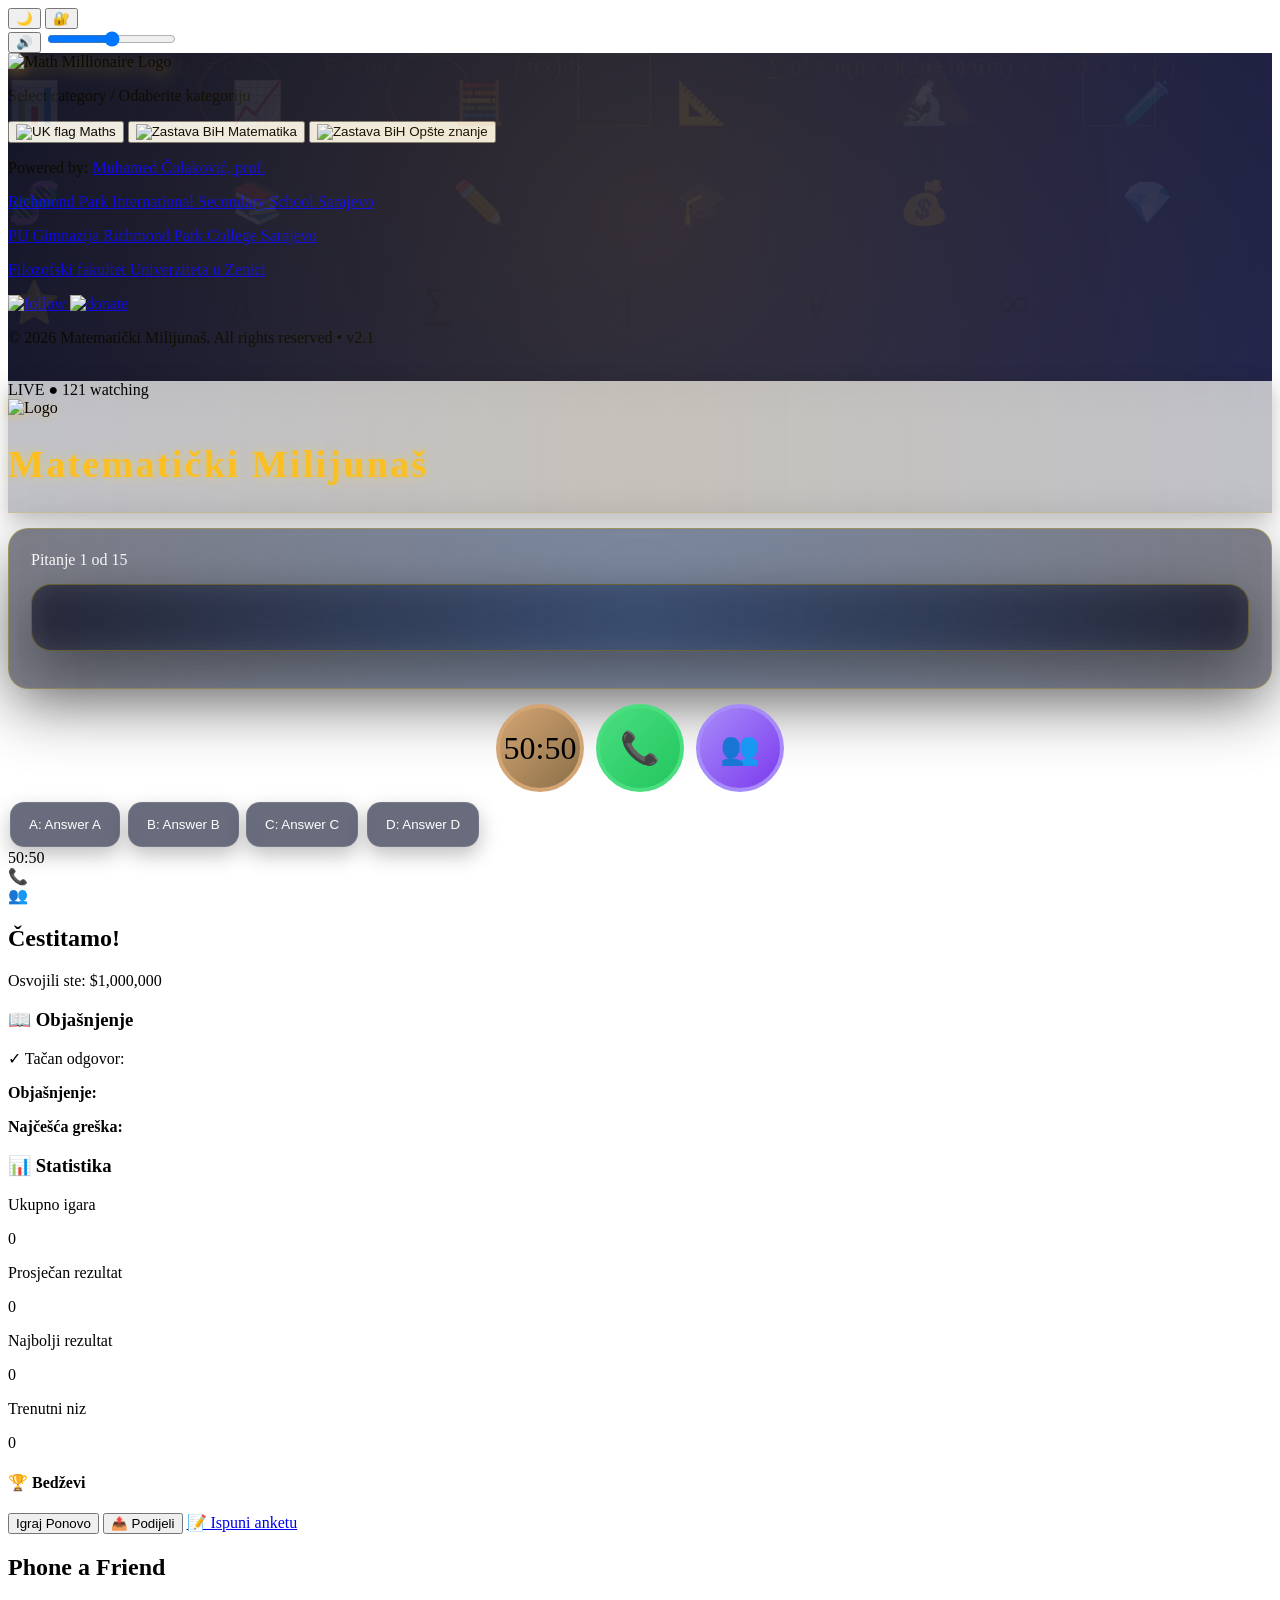
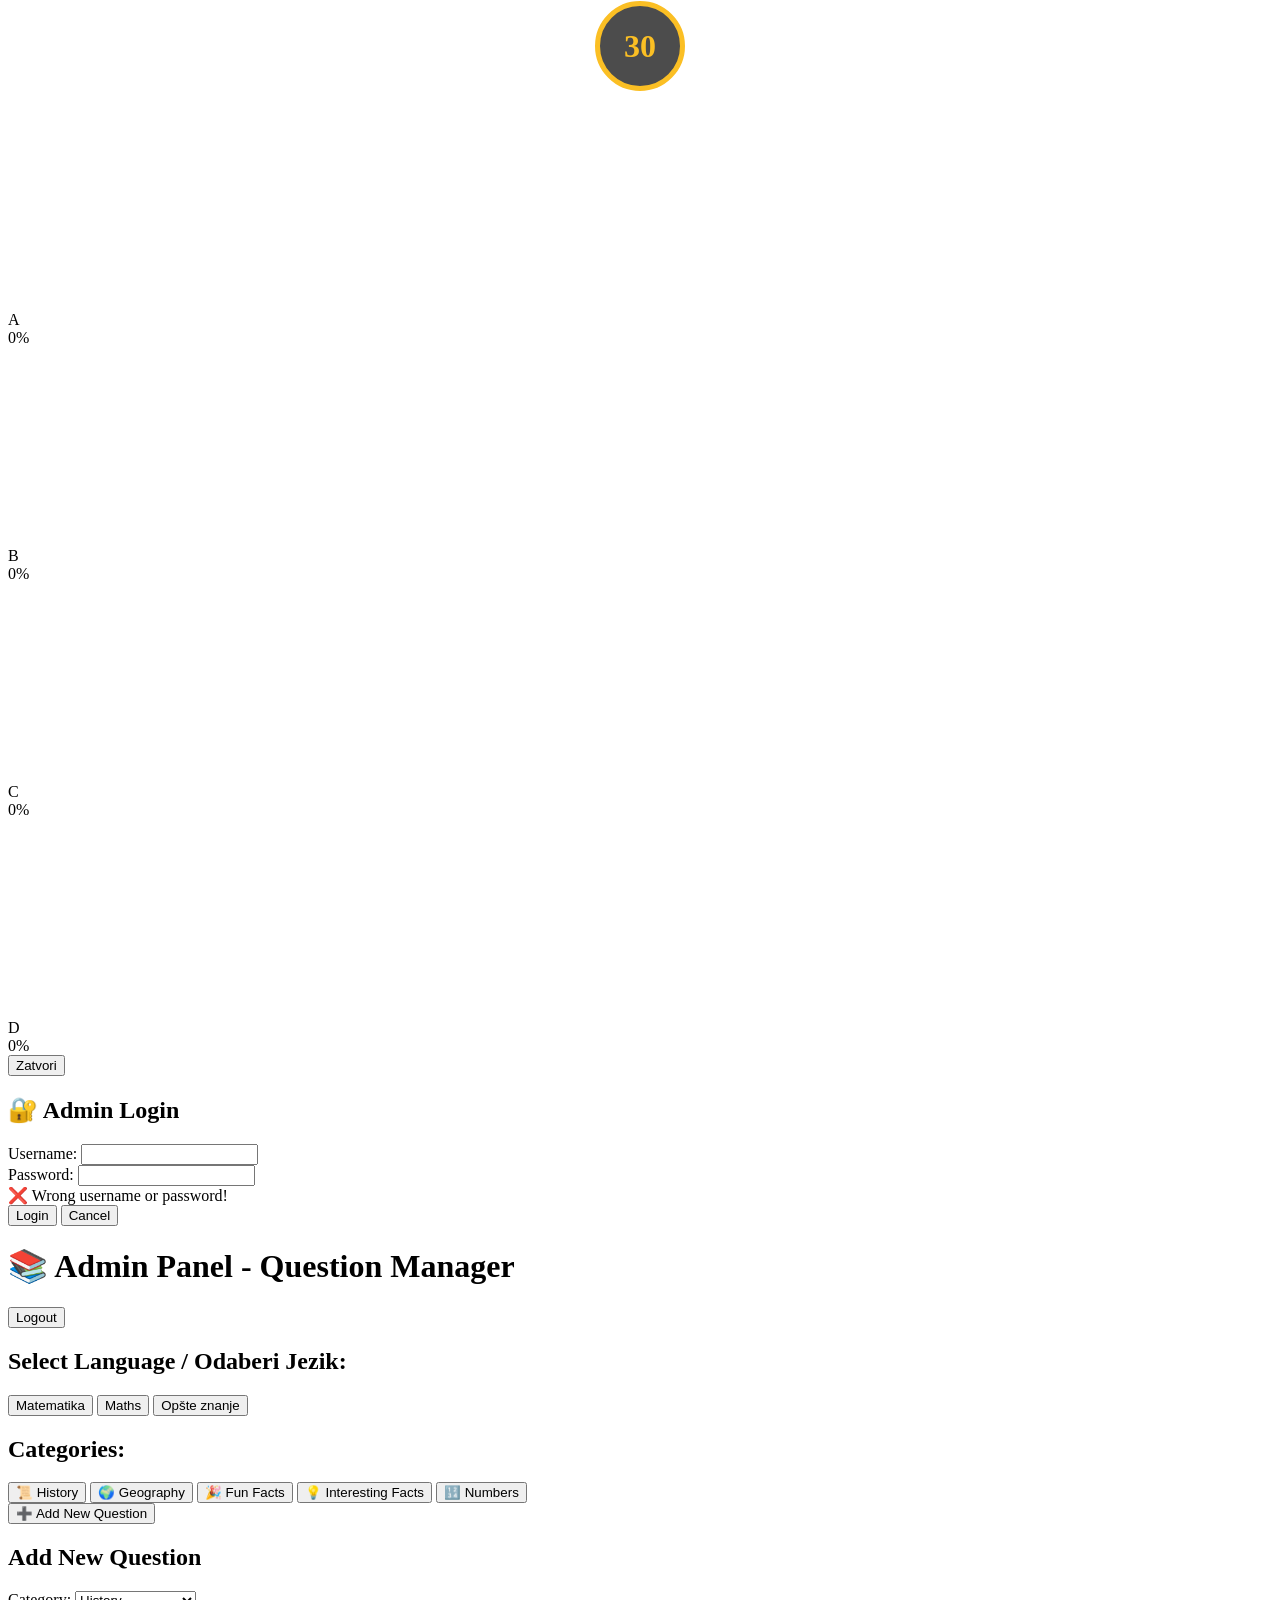
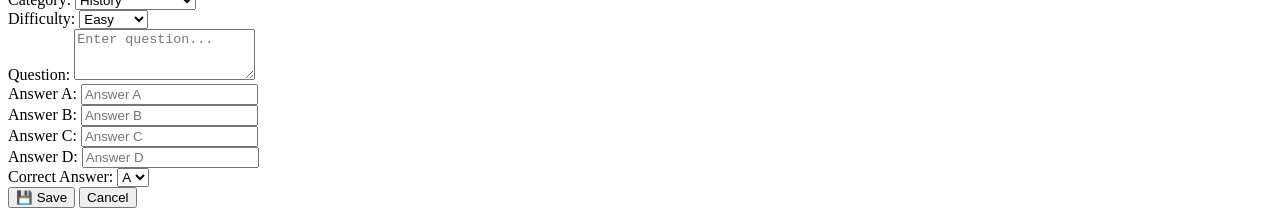
==== index.html @ 122a4f3b "index.html" ====
<!doctype html>
<html lang="sr" class="h-full">
 <head>
  <meta charset="UTF-8">
  <meta name="viewport" content="width=device-width, initial-scale=1.0">
  <title>Matematički milijunaš</title>
  <link rel="icon" type="image/png" href="logo.png">
<script src="tailwind.js"></script>
  <style>
  
    body {
      box-sizing: border-box;
    }
    
    /* Animated Background for Home Screen */
    .quiz-background {
      background: linear-gradient(135deg, #0a0e27 0%, #1a1f4d 25%, #2d1b69 50%, #1a1f4d 75%, #0a0e27 100%);
      background-size: 400% 400%;
      animation: gradientShift 15s ease infinite;
      position: relative;
      overflow: hidden;
    }
    
    @keyframes gradientShift {
      0% { background-position: 0% 50%; }
      50% { background-position: 100% 50%; }
      100% { background-position: 0% 50%; }
    }
    
    /* Floating money symbols */
    .quiz-background::before {
      content: '📊 📈 🧮 📐 🔬 🧪 🧬 📚 ✏️ 🎓 💰 💎 ⭐ π ∑ ∫ √ ∞ ≠ ≈ ± × ÷ ² ³ ∛ ∆ Ω φ θ α 📊 📈 📉 🧮 📐 📏 📌 📍 ✏️ 🖊️ 🖋️ 📓 📒 📚 π ∑ ∫ √ ∞ ≠ ≈ ± × ÷ ² ³ ∛ ∆ Ω φ θ α 🧠 🧑‍🏫 🎓 🏫 🧪 ⚗️ 🔬 🔭 💡 🧾 📄 📑 🗂️ 📎 π ∑ ∫ √ ∞ ≠ ≈ ± × ÷ ² ³ ∛ ∆ Ω φ θ α 🧷 🧠 💻 🖥️ ⌨️ 🖱️ 🔢 💯 💰 💵 💎 💸 ⭐ 🏆 π ∑ ∫ √ ∞ ≠ ≈ ± × ÷ ² ³ ∛ ∆ Ω φ θ α 📊 📈 🧮 📐 🔬 🧪 🧬 📚 ✏️ 🎓 💰 💎 ⭐';
      position: absolute;
      top: 0;
      left: 0;
      width: 100%;
      height: 200%;
      font-size: 42px;
      opacity: 0.08;
      animation: floatSymbols 35s linear infinite;
      letter-spacing: 60px;
	  will-change: transform;
      line-height: 100px;
      word-spacing: 40px;
    }
    
@keyframes floatSymbols {
  0% { transform: translateY(0%) rotate(0deg); }
  100% { transform: translateY(-50%) rotate(360deg); }
}
    
    /* Additional mathematical formulas layer */
    .math-formulas {
      position: absolute;
      top: 0;
      left: 0;
      width: 100%;
      height: 100%;
      opacity: 0.06;
      pointer-events: none;
      overflow: hidden;
    }
    
    .math-formula {
      position: absolute;
      font-size: 24px;
      color: rgba(251, 191, 36, 0.4);
      font-family: 'Times New Roman', serif;
      animation: floatFormula 20s linear infinite;
    }
    
    @keyframes floatFormula {
      0% { transform: translateY(100vh) translateX(0) rotate(0deg); opacity: 0; }
      10% { opacity: 0.6; }
      90% { opacity: 0.6; }
      100% { transform: translateY(-20vh) translateX(100px) rotate(360deg); opacity: 0; }
    }
    
    .math-formula:nth-child(1) { left: 10%; animation-delay: 0s; animation-duration: 25s; }
    .math-formula:nth-child(2) { left: 25%; animation-delay: 5s; animation-duration: 30s; }
    .math-formula:nth-child(3) { left: 40%; animation-delay: 10s; animation-duration: 22s; }
    .math-formula:nth-child(4) { left: 60%; animation-delay: 3s; animation-duration: 28s; }
    .math-formula:nth-child(5) { left: 75%; animation-delay: 8s; animation-duration: 24s; }
    .math-formula:nth-child(6) { left: 85%; animation-delay: 12s; animation-duration: 26s; }
    
    /* Geometric shapes floating */
    .geometric-shapes {
      position: absolute;
      top: 0;
      left: 0;
      width: 100%;
      height: 100%;
      opacity: 0.05;
      pointer-events: none;
      overflow: hidden;
    }
    
    .shape {
      position: absolute;
      border: 2px solid rgba(251, 191, 36, 0.4);
      animation: rotateShape 15s linear infinite;
    }
    
    @keyframes rotateShape {
      0% { transform: translateY(100vh) rotate(0deg) scale(0.5); opacity: 0; }
      50% { opacity: 0.8; }
      100% { transform: translateY(-100vh) rotate(720deg) scale(1.5); opacity: 0; }
    }
    
    .shape.circle { border-radius: 50%; width: 80px; height: 80px; }
    .shape.square { width: 70px; height: 70px; }
    .shape.triangle { width: 0; height: 0; border-left: 40px solid transparent; border-right: 40px solid transparent; border-bottom: 70px solid rgba(251, 191, 36, 0.3); border-top: none; }
    
    .shape:nth-child(1) { left: 15%; animation-delay: 0s; animation-duration: 18s; }
    .shape:nth-child(2) { left: 45%; animation-delay: 4s; animation-duration: 22s; }
    .shape:nth-child(3) { left: 70%; animation-delay: 8s; animation-duration: 20s; }
    .shape:nth-child(4) { left: 30%; animation-delay: 6s; animation-duration: 24s; }
    .shape:nth-child(5) { left: 85%; animation-delay: 2s; animation-duration: 19s; }
    
    /* Spotlight effect */
    .quiz-background::after {
      content: '';
      position: absolute;
      top: -50%;
      left: -50%;
      width: 200%;
      height: 200%;
      background: radial-gradient(circle, rgba(251, 191, 36, 0.15) 0%, transparent 70%);
      animation: spotlight 8s ease-in-out infinite;
    }
    
    @keyframes spotlight {
      0%, 100% { transform: translate(0%, 0%) scale(1); }
      50% { transform: translate(20%, 20%) scale(1.2); }
    }
    


#questionText,
#questionBox h1,
#questionBox h2,
#questionBox {
  font-size: 1.6rem;
  line-height: 1.5;
  font-weight: 700;
  letter-spacing: 0.2px;
}
    /* Title glow animation */
    .title-glow {
      text-shadow: 
    0 0 6px rgba(251, 191, 36, 0.5),
    0 0 14px rgba(251, 191, 36, 0.35),
    0 0 24px rgba(251, 191, 36, 0.2);

  animation: titlePulse 3s ease-in-out infinite;
    }
    
    @keyframes titlePulse {
      0%, 100% { text-shadow: 
        0 0 10px rgba(251, 191, 36, 0.8),
        0 0 20px rgba(251, 191, 36, 0.6),
        0 0 30px rgba(251, 191, 36, 0.4); }
      50% { text-shadow: 
        0 0 20px rgba(251, 191, 36, 1),
        0 0 40px rgba(251, 191, 36, 0.8),
        0 0 60px rgba(251, 191, 36, 0.6); }
    }

.pulse-active {
  animation: pulseGlow 2.2s ease-in-out infinite;
  box-shadow: 0 0 18px rgba(255, 215, 0, 0.6);
  border: 2px solid gold !important;
}

@keyframes pulseGlow {
  0% { box-shadow: 0 0 8px gold; }
  50% { box-shadow: 0 0 22px gold; }
  100% { box-shadow: 0 0 8px gold; }
}
    
  /* Confetti animation */
@keyframes confetti-fall {
  0% {
    transform: translateY(-10vh) rotate(0deg) scale(1);
    opacity: 1;
  }
  100% {
    transform: translateY(110vh) rotate(720deg) scale(0.7);
    opacity: 0;
  }
}

.confetti {
  position: fixed;
  top: -10px;
  border-radius: 2px;
  z-index: 9999;
  animation: confetti-fall 3s linear forwards;
  opacity: 1;
  transform-origin: center;
}
    
    /* Lock animation */
    @keyframes lock-click {
      0% { transform: scale(1); }
      50% { transform: scale(1.1); }
      100% { transform: scale(1); }
    }
    
    .lock-animation {
      animation: lock-click 0.3s ease;
    }
    
    /* Celebration animation */
    @keyframes celebrate {
      0%, 100% { transform: scale(1) rotate(0deg); }
      25% { transform: scale(1.2) rotate(-10deg); }
      75% { transform: scale(1.2) rotate(10deg); }
    }
    
    .celebrate {
      animation: celebrate 0.5s ease;
    }
    
    /* Shake animation for wrong answer */
    @keyframes shake {
      0%, 100% { transform: translateX(0); }
      25% { transform: translateX(-10px); }
      75% { transform: translateX(10px); }
    }
    
  .shake {
  animation: shake 0.4s ease;
}
    
    /* Dark mode styles */
    body.dark-mode {
  background: linear-gradient(135deg, #050505 0%, #111827 50%, #0b1324 100%);
    }
    
/* =========================
   MILLIONAIRE LIGHT MODE
========================= */

/* blur overlay da ne bude prenapadno */
body.light-mode::before {
  content: "";
  position: fixed;
  inset: 0;
  background: rgba(0,0,0,0.65);
  backdrop-filter: blur(8px);
  -webkit-backdrop-filter: blur(8px);
  z-index: -1;
}




/* SELECTED (orange lock) */
body.light-mode .answer-btn.selected {
  background: linear-gradient(135deg, #f59e0b, #d97706) !important;
  border-color: #fbbf24 !important;
  color: #111827 !important;
  box-shadow: 0 0 25px rgba(255, 184, 0, 0.5);
}

/* CORRECT */
body.light-mode .answer-btn.correct {
  background: linear-gradient(135deg, #22c55e, #16a34a);
  box-shadow: 0 0 25px rgba(34,197,94,0.5);
}

/* WRONG */
body.light-mode .answer-btn.wrong {
  background: linear-gradient(135deg, #ef4444, #b91c1c) !important;
  border-color: #ef4444 !important;
  color: #fff !important;
}

/* PRIZE LADDER */
body.light-mode .prize-item {
  background: rgba(10, 12, 25, 0.75);
  border: 1px solid rgba(255, 215, 0, 0.12);
  color: #ffffff;
  backdrop-filter: blur(10px);
}

/* ACTIVE PRIZE */
body.light-mode .prize-active {
  background: linear-gradient(135deg, #f59e0b, #fbbf24) !important;
  color: #111827 !important;
  box-shadow: 0 0 20px rgba(255, 184, 0, 0.35);
}


/* QUESTION TEXT */
body.light-mode #questionText {
  color: #ffffff;
  font-weight: 700;
}

body.light-mode .answer-btn.selected {
  background: linear-gradient(135deg, #f59e0b, #d97706) !important;
  border-color: #f59e0b !important;
  color: #111827 !important;
  box-shadow: 0 0 22px rgba(245, 158, 11, 0.5);
}

body.light-mode .answer-btn.correct {
  background: linear-gradient(135deg, #22c55e, #16a34a) !important;
  border-color: #22c55e !important;
  color: #ffffff !important;
}

body.light-mode .answer-btn.wrong {
  background: linear-gradient(135deg, #ef4444, #b91c1c) !important;
  border-color: #ef4444 !important;
  color: #ffffff !important;
}



    
    /* School logo */
    .school-logo {
      max-width: 80px;
      height: auto;
      margin: 8px auto 0;
      display: block;
      filter: drop-shadow(0 2px 4px rgba(0, 0, 0, 0.5));
    }
    
@keyframes bar-wiggle {
  0%   { transform: scaleY(0.3); }
  30%  { transform: scaleY(1.2); }
  60%  { transform: scaleY(0.9); }
  100% { transform: scaleY(1); }
}
    /* Game logo styles */
    .main-logo {
      max-width: 280px;
      height: auto;
      filter: drop-shadow(0 4px 8px rgba(251, 191, 36, 0.5));
      animation: logoFloat 3s ease-in-out infinite;
    }
    
    .header-logo {
      max-width: 100px;
      height: auto;
      filter: drop-shadow(0 2px 4px rgba(251, 191, 36, 0.4));
    }
    
    @keyframes logoFloat {
      0%, 100% { transform: translateY(0px); }
      50% { transform: translateY(-10px); }
    }
    
    @keyframes pulse-glow {
      0%, 100% { box-shadow: 0 0 20px rgba(59, 130, 246, 0.5); }
      50% { box-shadow: 0 0 40px rgba(59, 130, 246, 0.8); }
    }
    
    @keyframes correct-answer {
      0% { background-color: #3b82f6; }
      50% { background-color: #22c55e; }
      100% { background-color: #22c55e; }
    }
    
    @keyframes wrong-answer {
      0% { background-color: #3b82f6; }
      50% { background-color: #ef4444; }
      100% { background-color: #ef4444; }
    }
    
    .lifeline-used {
      opacity: 0.3;
      cursor: not-allowed;
      filter: grayscale(100%);
    }
   .question-box,
.answer-btn {
  transition: all 0.25s ease;
  margin: 2px;
  padding: 3px 3px;

} 
@media (max-width: 768px) {
  body {
    background: url("pozadinskaslika.jpg") center/cover no-repeat fixed !important;
  }
}
@media (max-width: 768px) {
  .flex.justify-around.items-center.gap-1 {
    display: none !important;
  }
}
@media (max-width: 768px) {
  .bg-black.bg-opacity-50.rounded-lg.p-1.mb-1.border-2.border-yellow-600 {
    display: none !important;
  }
}
.answer-btn {
  position: relative;

  background: rgba(25, 30, 55, 0.65);
  backdrop-filter: blur(12px);

  border: 1px solid rgba(255, 255, 255, 0.08);
  border-radius: 14px;

  padding: 14px 18px;
  color: #fff;

  transition: all 0.2s ease;

  box-shadow: 0 8px 20px rgba(0,0,0,0.25);
    transform-origin: center;
  will-change: transform;
}

@media (hover: hover) and (pointer: fine) {
  .answer-btn:hover:not(:disabled) {
    transform: translateY(-3px) scale(1.02);
    border-color: rgba(251, 191, 36, 0.6);

    box-shadow:
      0 0 10px rgba(251, 191, 36, 0.35),
      0 0 25px rgba(251, 191, 36, 0.25),
      0 0 45px rgba(251, 191, 36, 0.15);
  }
}
    
.answer-btn.correct {
  background: linear-gradient(135deg, #22c55e, #16a34a);
  border-color: #22c55e;
  color: #fff;
  box-shadow: 0 0 18px rgba(34, 197, 94, 0.5);
}

.answer-btn.wrong {
  background: linear-gradient(135deg, #ef4444, #b91c1c);
  border-color: #ef4444;
  color: #fff;
  box-shadow: 0 0 18px rgba(239, 68, 68, 0.5);
}
body.dark-mode {
  background: radial-gradient(circle at top, #0a0f2c, #05060f);

}

#barA, #barB, #barC, #barD {
  transition: height 0.1s linear;
}
.answer-btn:focus {
  outline: none;
  box-shadow: none;
}
    
/* =========================
   NETFLIX / PREMIUM TITLE
========================= */



.netflix-title {
  font-size: clamp(22px, 3.5vw, 38px);
  font-weight: 900;
  text-align: center;
  letter-spacing: 0.06em;

  position: relative;
  display: inline-block;

  color: #fbbf24;
  text-shadow: 0 0 10px rgba(251,191,36,0.25);
  text-shadow:
  
    0 0 10px rgba(255, 215, 0, 0.35),
    0 0 20px rgba(255, 215, 0, 0.15);

  animation: titleIn 1s ease-out both;
}


/* 🎬 CLEAN INTRO (less blur, more premium) */
@keyframes titleIn {
  0% {
    opacity: 0;
    transform: scale(1.08);
  }
  60% {
    opacity: 1;
    transform: scale(1.02);
  }
  100% {
    opacity: 1;
    transform: scale(1);
  }
}

/* ✨ SOFT SHINE (SUBTLE, NOT CRAZY) */
.netflix-title::after {
  content: "";
  position: absolute;
  inset: 0;

  background: linear-gradient(
    120deg,
    transparent,
    rgba(255,255,255,0.08),
    transparent
  );

  transform: translateX(-100%) skewX(-20deg);
  animation: shine 2s ease;
}


@keyframes shine {
  0% { left: -80%; opacity: 0; }
  20% { opacity: 1; }
  60% { opacity: 0.6; }
  100% { left: 140%; opacity: 0; }
}


.answer-btn.selected {
  background: linear-gradient(135deg, #fbbf24, #f59e0b);
  color: #111827 !important;

  border-color: #fbbf24 !important;
  box-shadow: 0 0 25px rgba(251, 191, 36, 0.6);

  transform: scale(1.02);
}

    .audience-bar {
      transition: height 0.5s ease-in-out;
      background: linear-gradient(to top, #f59e0b, #fbbf24);
    }
    
.prize-item {
  background: rgba(15, 25, 50, 0.35);
  border: 1px solid rgba(120, 170, 255, 0.12);
  transition: all 0.25s ease, transform 0.2s ease;

  margin: 6px 0;
  padding: 8px 12px;

  border-radius: 10px;
  transition: 0.3s ease;
}
    
    .prize-item::before {
      content: '';
	    display: none;

      position: absolute;
      left: 0;
      top: 0;
      height: 100%;
      width: 4px;
      background: linear-gradient(to bottom, transparent, #f59e0b, transparent);
    }
    

.question-box {
  position: relative;

  background: linear-gradient(
    135deg,
    rgba(20, 35, 80, 0.55),
    rgba(10, 18, 40, 0.45)
  );

  backdrop-filter: blur(18px);
  -webkit-backdrop-filter: blur(18px);

  border: 1px solid rgba(120, 170, 255, 0.25);
  border-radius: 22px;

  padding: 26px;
  margin: 18px 0;

  box-shadow:
    0 25px 70px rgba(0, 0, 0, 0.35),
    inset 0 0 30px rgba(120, 170, 255, 0.08);

  color: #ffffff;

  transition: all 0.3s ease;
}

.question-box::before {
  content: "";
  position: absolute;
  inset: 0;
  border-radius: 22px;

  background: radial-gradient(
    circle at center,
    rgba(120, 180, 255, 0.2) 0%,
    rgba(120, 180, 255, 0.1) 50%,
    transparent 100%
  );

  pointer-events: none;
}



@keyframes popIn {
  from {
    opacity: 0;
    transform: scale(0.97) translateY(10px);
  }
  to {
    opacity: 1;
    transform: scale(1) translateY(0);
  }
}
#questionText {
  color: #f5f7ff;
  font-weight: 700;
  letter-spacing: 0.3px;
}
    .prize-active {
  background: linear-gradient(135deg, #fbbf24, #f59e0b);
  color: #111;

  box-shadow: 0 0 25px rgba(251,191,36,0.4);
    }
    
    .prize-milestone {
      border: 2px solid #f59e0b !important;
      background: linear-gradient(135deg, #1a1a2e 0%, #2d1b00 100%);
  border-left: 3px solid #22c55e;
    }
    .live-badge {
  box-shadow: 0 0 12px rgba(255, 0, 0, 0.4);
}
    .question-box {
  position: relative;
  background: rgba(15, 18, 35, 0.55);
  backdrop-filter: blur(18px);
  -webkit-backdrop-filter: blur(18px);

  border: 1px solid rgba(255, 215, 0, 0.25);
  border-radius: 20px;

  padding: 22px;
  margin: 15px 0;

  box-shadow:
    0 20px 60px rgba(0, 0, 0, 0.45),
    inset 0 0 25px rgba(255, 255, 255, 0.03);

  animation: popIn 0.35s ease;
    }
    
    .question-box .bg-black {
      overflow: visible;
    }

.tv-header {
  background: rgba(10, 14, 39, 0.25); /* puno transparentnije */
  backdrop-filter: blur(18px);
  -webkit-backdrop-filter: blur(18px);

  border-bottom: 1px solid rgba(251, 191, 36, 0.25);

  box-shadow: 0 6px 20px rgba(0,0,0,0.25);
}
.tv-header::before {
  content: "";
  position: absolute;
  inset: 0;
  background: linear-gradient(
    90deg,
    transparent,
    rgba(251, 191, 36, 0.08),
    transparent
  );
  pointer-events: none;
}




body.dark-mode {
background: url("pozadinskaslika.jpg") center/cover no-repeat fixed;
position: relative;
}
body.dark-mode::before {
  content: "";
  position: fixed;
  inset: 0;
  background: rgba(0,0,0,0.70);
  backdrop-filter: blur(6px);
  -webkit-backdrop-filter: blur(6px);
  z-index: -1;
}
body.light-mode {
background: url("pozadinskaslika.jpg") center/cover no-repeat fixed;
position: relative;
}
body.light-mode {
background: url("pozadinskaslika.jpg") center/cover no-repeat fixed;
position: relative;
}


@keyframes liveGlow {
  0%, 100% { box-shadow: 0 0 10px rgba(255,0,0,0.2); }
  50% { box-shadow: 0 0 25px rgba(255,0,0,0.5); }
}
    .lifeline-container {
      display: flex;
      gap: 12px;
      justify-content: center;
      margin-bottom: 20px;
    }
    
    .lifeline-icon {
      width: 80px;
      height: 80px;
      border-radius: 50%;
      display: flex;
      align-items: center;
      justify-content: center;
      font-size: 32px;
      cursor: pointer;
      transition: all 0.3s ease;
      border: 4px solid;
      position: relative;
    }
    
    .lifeline-icon.fifty-fifty {
      background: linear-gradient(135deg, #d4a574 0%, #8b6f47 100%);
      border-color: #d4a574;
    }
    
    .lifeline-icon.phone {
      background: linear-gradient(135deg, #4ade80 0%, #22c55e 100%);
      border-color: #4ade80;
    }
    
    .lifeline-icon.audience {
      background: linear-gradient(135deg, #a78bfa 0%, #7c3aed 100%);
      border-color: #a78bfa;
    }
    
    .lifeline-icon:hover:not(.lifeline-used) {
      transform: scale(1.1);
      box-shadow: 0 0 30px rgba(251, 191, 36, 0.6);
    }
    /* =========================
   FULL SCREEN NETFLIX INTRO
========================= */

.intro-screen {
  position: fixed;
  inset: 0;
  background: radial-gradient(circle at center, #0a0e27, #000);
  display: flex;
  align-items: center;
  justify-content: center;
  z-index: 99999;

  animation: introFadeOut 1.1s ease forwards;
  animation-delay: 1.1s;
}

.intro-content {
  text-align: center;
  animation: introZoom 0.7s ease forwards;
}

.intro-logo {
  width: 120px;
  margin: 0 auto;
  filter: drop-shadow(0 0 25px rgba(255,215,0,0.5));
  animation: logoGlow 2s ease-in-out infinite;
}

.intro-title {
  margin-top: 15px;
  font-size: clamp(22px, 4vw, 48px);
  font-weight: 900;
  color: #fbbf24;
  letter-spacing: 0.1em;

  text-shadow:
    0 0 10px rgba(255,215,0,0.3),
    0 0 30px rgba(255,215,0,0.2);

  position: relative;
}

/* ✨ SHINE OVER TITLE */
.intro-title::after {
  content: "";
  position: absolute;
  top: 0;
  left: -120%;
  width: 120%;
  height: 100%;

  background: linear-gradient(
    120deg,
    transparent,
    rgba(255,255,255,0.25),
    transparent
  );

  transform: skewX(-20deg);
  animation: shine 2.8s ease-in-out;
}

.intro-sub {
  margin-top: 8px;
  font-size: 12px;
  color: rgba(200,200,255,0.8);
  letter-spacing: 0.2em;
}

/* ANIMATIONS */

@keyframes introZoom {
  0% {
    transform: scale(1.3);
    filter: blur(12px);
    opacity: 0;
  }
  40% {
    opacity: 1;
    filter: blur(2px);
  }
  100% {
    transform: scale(1);
    filter: blur(0);
  }
}

@keyframes introFadeOut {
  0% { opacity: 1; }
  100% {
    opacity: 0;
    visibility: hidden;
  }
}

@keyframes logoGlow {
  0%, 100% {
    transform: scale(1);
    filter: drop-shadow(0 0 15px rgba(255,215,0,0.3));
  }
  50% {
    transform: scale(1.05);
    filter: drop-shadow(0 0 30px rgba(255,215,0,0.6));
  }
}

@keyframes shine {
  0% { left: -120%; }
  100% { left: 120%; }
}
    .joker-crossed {
      position: relative;
    }
    
    .joker-crossed::after {
      content: '';
      position: absolute;
      top: 50%;
      left: 50%;
      width: 120%;
      height: 4px;
      background: linear-gradient(90deg, transparent 0%, #ef4444 10%, #dc2626 50%, #ef4444 90%, transparent 100%);
      transform: translate(-50%, -50%) rotate(-45deg);
      box-shadow: 0 0 8px rgba(239, 68, 68, 0.8);
    }
    
    .joker-crossed::before {
      content: '';
      position: absolute;
      top: 50%;
      left: 50%;
      width: 120%;
      height: 4px;
      background: linear-gradient(90deg, transparent 0%, #ef4444 10%, #dc2626 50%, #ef4444 90%, transparent 100%);
      transform: translate(-50%, -50%) rotate(45deg);
      box-shadow: 0 0 8px rgba(239, 68, 68, 0.8);
    }
    
    .timer-circle {
      width: 80px;
      height: 80px;
      border-radius: 50%;
      border: 5px solid #fbbf24;
      display: flex;
      align-items: center;
      justify-content: center;
      font-size: 32px;
      font-weight: bold;
      color: #fbbf24;
      background: rgba(0, 0, 0, 0.7);
      margin: 0 auto 20px;
      animation: pulse-glow 1s infinite;
    }
	
	@media (max-width: 768px) {
  #questionText {
    font-size: 1.1rem !important;
    line-height: 1.3 !important;
  }

  .question-box {
    padding: 12px !important;
    margin: 8px 0 !important;
    border-radius: 14px !important;
  }
}

@media (max-width: 768px) {
  .tv-header {
    padding: 8px 12px !important;
  }

  .netflix-title {
    font-size: 16px !important;
  }

  .header-logo {
    max-width: 60px !important;
  }
}
@media (max-width: 768px) {
  main {
    padding: 6px !important;
    gap: 6px !important;
  }

  .lifeline-container {
    margin-bottom: 4px !important;
    gap: 6px !important;
  }
}

@media (max-width: 768px) {
  .answer-btn {
    padding: 10px 12px !important;
    font-size: 0.95rem !important;
  }
}
@media (max-width: 768px) {
  .lifeline-icon {
    width: 52px !important;
    height: 52px !important;
    font-size: 18px !important;
    border-width: 2px !important;
  }

  .lifeline-container {
    gap: 8px !important;
  }
}
@media (max-width: 768px) {
  .answer-btn {
    font-size: 1.05rem !important;
    padding: 12px 14px !important;
  }

  .answer-btn .answer-text {
    font-size: 1.05rem !important;
  }

  .answer-btn span.text-yellow-400 {
    font-size: 1.3rem !important;
  }
}
@media (max-width: 768px) {
  .lifeline-container {
    margin-bottom: 6px !important;
  }

  .grid.grid-cols-1.md\\:grid-cols-2 {
    gap: 10px !important;
  }
}

  </style>
  <style>@view-transition { navigation: auto; }</style>
  <script src="/_sdk/data_sdk.js" type="text/javascript"></script>
  <script src="/_sdk/element_sdk.js" type="text/javascript"></script>
 </head>
<body class="h-full text-white font-sans overflow-auto bg-cover bg-center bg-no-repeat"
      style="background-image: url('pozadinskaslika.jpg');">

<div id="introScreen" class="intro-screen">
  <div class="intro-content">

    <img src="logo.png" class="intro-logo" />

    <h1 class="intro-title">Matematički Milijunaš</h1>

    <div class="intro-sub">Uči, čitaj, u ime Gospodara tvoga, Koji stvara! (El-Alek, 1.)</div>

  </div>
</div>
<div class="fixed inset-0 bg-black/60 backdrop-blur-sm -z-10"></div>
  <audio id="backgroundMusic" autoplay loop><source src="muzika.mp3" type="audio/mpeg">
  </audio><!-- Sound Effects -->
  <audio id="correctSound" preload="auto"><source src="correct.mp3" type="audio/wav">
  </audio>
<audio id="phoneFriendSound" preload="auto">
  <source src="phone.mp3" type="audio/mpeg">
</audio>
  <audio id="wrongSound" preload="auto"><source src="Wrong.mp3" type="audio/wav">
  </audio>
  <audio id="milestoneSound" preload="auto"><source src="millestone.mp3" type="audio/wav">
  </audio>
  <audio id="winSound" preload="auto"><source src="milion.mp3" type="audio/wav">
  </audio>
  <audio id="loseSound" preload="auto"><source src="correctSound1.mp3"audio/wav">
  </audio>
  <audio id="lockSound" preload="auto"><source src="lockin.mp3" type="audio/wav">
  </audio><!-- Top Controls -->
<audio id="askAudienceSound" src="publika.mp3"></audio>
<audio id="fiftyFiftySound" src="50-50.mp3" preload="auto"></audio>
<div class="fixed top-4 right-4 z-50 hidden sm:flex gap-2"><!-- Dark/Light Mode Toggle --> <button id="themeToggle" class="w-12 h-12 bg-gray-800 hover:bg-gray-700 rounded-lg border-2 border-gray-600 transition-all transform hover:scale-105 text-2xl bg-opacity-90 backdrop-blur-sm flex items-center justify-center"> 🌙 </button> <!-- Admin Panel Button --> <button onclick="showAdminLogin()" class="w-12 h-12 bg-purple-700 hover:bg-purple-600 rounded-lg border-2 border-purple-500 transition-all transform hover:scale-105 text-2xl bg-opacity-90 backdrop-blur-sm flex items-center justify-center"> 🔐 </button> <!-- Music Controls -->
   <div id="musicControls" class="bg-black bg-opacity-70 rounded-lg border-2 border-yellow-500 shadow-lg backdrop-blur-sm transition-all">
    <div class="flex items-center gap-2 p-1"><button id="musicToggle" class="w-10 h-10 flex items-center justify-center text-2xl transition-transform hover:scale-110"> 🔊 </button> <input type="range" id="volumeSlider" min="0" max="100" value="50" class="w-24 h-2 bg-gray-700 rounded-lg appearance-none cursor-pointer accent-yellow-500 hidden">
    </div>
   </div>
  </div><!-- Language Selection Screen -->
<div id="languageScreen" class="w-full min-h-screen flex items-center justify-center quiz-background px-4 py-6"><!-- Mathematical formulas floating -->
   <div class="math-formulas">
    <div class="math-formula">
     a² + b² = c²
    </div>
    <div class="math-formula">
     E = mc²
    </div>
    <div class="math-formula">
     ∫ f(x)dx
    </div>
    <div class="math-formula">
     ∑ n² = n(n+1)(2n+1)/6
    </div>
    <div class="math-formula">
     e^(iπ) + 1 = 0
    </div>
    <div class="math-formula">
     √(x² + y²)
    </div>
   </div><!-- Geometric shapes -->
   <div class="geometric-shapes">
    <div class="shape circle"></div>
    <div class="shape square"></div>
    <div class="shape triangle"></div>
    <div class="shape circle"></div>
    <div class="shape square"></div>
   </div>
   <div class="text-center px-6 relative z-10"><!-- Main Logo -->
    <div class="mb-3"><img src="logo.png" alt="Math Millionaire Logo"
     class="main-logo mx-auto w-40 sm:w-52 md:w-72 lg:w-80 max-h-[30vh] object-contain">
    </div>
    <p class="text-xl mb-6">Select category / Odaberite kategoriju </p>
<div class="flex flex-col md:flex-row gap-4 md:gap-8 justify-center items-center mb-6 w-full px-4 sm:px-0 md:items-stretch">
<button onclick="selectLanguage('en')" 
class="w-full md:w-auto md:w-64 bg-yellow-600 hover:bg-yellow-500 px-6 py-3 md:px-12 md:py-5 rounded-lg font-bold text-lg md:text-2xl border-4 border-yellow-400 transition-all transform hover:scale-105 flex items-center justify-center gap-2">
<img src="gb.png"  alt="UK flag" width="35" height="30">

  <span>Maths</span>

</button>


<button onclick="selectLanguage('bs')" 
class="w-full md:w-auto md:w-64 bg-yellow-600 hover:bg-yellow-500 px-6 py-3 md:px-12 md:py-5 rounded-lg font-bold text-lg md:text-2xl border-4 border-yellow-400 transition-all transform hover:scale-105 flex items-center justify-center gap-2">
<img src="bih.png"
  alt="Zastava BiH" width="35" height="30">

  <span>Matematika</span>

</button>

<button onclick="selectLanguage('ge')" 
class="w-full md:w-auto md:w-64 bg-yellow-600 hover:bg-yellow-500 px-6 py-3 md:px-12 md:py-5 rounded-lg font-bold text-lg md:text-2xl border-4 border-yellow-400 transition-all transform hover:scale-105 flex items-center justify-center gap-2">
  <img src="milijunas.png" 
  alt="Zastava BiH" width="35" height="30">

  <span>Opšte znanje</span>

</button>


    </div>
<div class="text-center bg-black bg-opacity-25 rounded-lg backdrop-blur-sm mt-6 inline-block mx-auto p-3 max-w-[95vw] text-sm sm:text-base leading-snug">  <p class="text-base text-blue-200 mb-1">Powered by: <span class="font-bold text-yellow-300"><a href="https://www.instagram.com/prof.muhamedcolakovic/" target="_blank">
Muhamed Čolaković, prof. 
</a></span></p>
     <p class="text-sm text-blue-300 mb-1">
<a href="https://rps.edu.ba/" target="_blank">
Richmond Park International Secondary School Sarajevo
</a>
</p>
 <p class="text-sm text-blue-300 mb-1">
<a href="https://sarajevo.rps.edu.ba/" target="_blank">
PU Gimnazija Richmond Park College Sarajevo
</a>
</p>
     <p class="text-sm text-blue-300 mb-2">  <a href="https://ff.unze.ba/" target="_blank">
Filozofski fakultet Univerziteta u Zenici
</a></p>

<div class="flex justify-center items-center gap-3 mt-4">

  <a href="https://www.linkedin.com/in/muhamed-colakovic/" target="_blank">
    <img src="linkedin.png" 
         alt="follow"
         class="w-16 opacity-60 hover:opacity-100 transition duration-300">
  </a>

  <a href="https://www.paypal.com/paypalme/muhamedcolakovic96" target="_blank">
    <img src="paypal.jpeg" 
         alt="donate"
         class="w-16 opacity-60 hover:opacity-100 transition duration-300">
  </a>

</div>


<p class="text-xs text-gray-400 mt-4 text-center leading-relaxed">
  © <span id="year"></span> Matematički Milijunaš. All rights reserved • v2.1
  <br>
  <span class="text-gray-300"></span>
  <br>
  <span class="text-gray-500"></span>
</p>

<script>
  document.getElementById("year").textContent = new Date().getFullYear();
</script>

<!-- School Logo --> <img src="https://secondary.rps.edu.ba/wp-content/uploads/2019/06/rps_logo_white.png" alt="" class="school-logo">
    </div>
   </div>
  </div>
  <div id="gameScreen" class="w-full min-h-full flex-col hidden"><!-- Header -->
<header class="tv-header flex items-center justify-between px-5 py-3 relative
backdrop-blur-md border-b border-yellow-400/20
shadow-[0_8px_30px_rgba(0,0,0,0.3)]">

<div class="absolute bottom-2 right-3 flex items-center gap-2 px-3 py-1 rounded-full bg-black/40 border border-red-500/30 backdrop-blur-md shadow-[0_0_15px_rgba(255,0,0,0.4)] hidden md:flex"> <!-- blinking dot -->
  <span class="relative flex h-4 w-4">
    <span class="animate-ping absolute inline-flex h-full w-full rounded-full bg-red-500 opacity-75"></span>
    <span class="relative inline-flex rounded-full h-4 w-4 bg-red-600 shadow-[0_0_12px_rgba(255,0,0,0.9)]"></span>
  </span>

  <!-- LIVE text -->
  <span class="text-red-500 font-extrabold text-base tracking-[0.35em] drop-shadow-[0_0_10px_rgba(255,0,0,0.7)]">
    LIVE
  </span>

<span class="text-gray-200 text-sm opacity-90">
  ● <span id="viewers">0</span> watching
</span>

</div>
  <!-- LOGO -->
  <img src="logo.png" alt="Logo"
       class="header-logo cursor-pointer hover:opacity-80 transition-all"
       onclick="confirmReturnHome()">

  <!-- CENTAR (LIVE + TITLE) -->
<div class="flex flex-col items-center px-6 py-2">    

  <h1 class="netflix-title">
  Matematički Milijunaš
</h1>

  </div>

<div class="flex flex-col items-end gap-2">

  <!-- dugmad -->
  <div class="flex items-center gap-3">
    <!-- tu ostaju tvoja dugmad (sound, login, theme itd) -->
  </div>

</div>

</header>
<main class="flex-1 flex flex-col lg:flex-row p-2 sm:p-4 gap-2 overflow-hidden max-w-[1800px] mx-auto w-full"><!-- Left Side - Question and Answers -->
    <div class="flex-1 flex flex-col gap-2 overflow-y-auto max-w-5xl mx-auto w-full"><!-- Question Box -->
     <div class="question-box p-4 flex-shrink-0">
      <div class="text-center mb-3"><span class="text-yellow-400 text-2xl font-bold"><span id="questionLabel">Pitanje</span> <span id="questionNumber">1</span> <span id="ofLabel">od</span> 15</span>
      </div>
      <div class="bg-black bg-opacity-50 rounded-lg p-1 min-h-24 flex items-center justify-center">
<div class="question-box p-3 sm:p-4 md:p-5">
<h2 id="questionText" class="text-lg sm:text-xl md:text-2xl font-bold text-white leading-snug"></h2></div>
      </div>
     </div><!-- Lifelines -->
     <div class="lifeline-container flex-shrink-0" style="margin-bottom: 8px;">
      <div id="fiftyFifty" class="lifeline-icon fifty-fifty" title="50:50"><span>50:50</span>
      </div>
      <div id="phoneAFriend" class="lifeline-icon phone" title="Phone a Friend"><span>📞</span>
      </div>
      <div id="askAudience" class="lifeline-icon audience" title="Ask the Audience"><span>👥</span>
      </div>
     </div><!-- Answers Grid -->
     <div class="grid grid-cols-1 md:grid-cols-2 gap-3 flex-shrink-0"><button class="answer-btn p-4 text-left text-xl font-semibold" data-answer="A"> <span class="text-yellow-400 font-bold text-2xl">A:</span> <span class="answer-text">Answer A</span> </button> <button class="answer-btn p-4 text-left text-xl font-semibold" data-answer="B"> <span class="text-yellow-400 font-bold text-2xl">B:</span> <span class="answer-text">Answer B</span> </button> <button class="answer-btn p-4 text-left text-xl font-semibold" data-answer="C"> <span class="text-yellow-400 font-bold text-2xl">C:</span> <span class="answer-text">Answer C</span> </button> <button class="answer-btn p-4 text-left text-xl font-semibold" data-answer="D"> <span class="text-yellow-400 font-bold text-2xl">D:</span> <span class="answer-text">Answer D</span> </button>
     </div>
    </div><!-- Right Side - Prize Ladder -->
<div class="hidden lg:block lg:w-80 flex-shrink-0 overflow-y-auto"><!-- Lifelines Display Above Money Tree -->
     <div class="bg-black bg-opacity-50 rounded-lg p-1 mb-1 border-2 border-yellow-600">
      <div class="flex justify-around items-center gap-1">
       <div id="joker1" class="flex flex-col items-center opacity-100 transition-opacity duration-500">
        <div class="w-10 h-10 rounded-full bg-gradient-to-br from-yellow-600 to-yellow-800 flex items-center justify-center border-2 border-yellow-400 text-white font-bold text-xs">
         50:50
        </div>
       </div>
       <div id="joker2" class="flex flex-col items-center opacity-100 transition-opacity duration-500">
        <div class="w-10 h-10 rounded-full bg-gradient-to-br from-green-500 to-green-700 flex items-center justify-center border-2 border-green-300 text-lg">
         📞
        </div>
       </div>
       <div id="joker3" class="flex flex-col items-center opacity-100 transition-opacity duration-500">
        <div class="w-10 h-10 rounded-full bg-gradient-to-br from-purple-500 to-purple-700 flex items-center justify-center border-2 border-purple-300 text-lg">
         👥
        </div>
       </div>
      </div>
     </div>
     <div class="bg-gradient-to-b from-gray-900 to-black rounded-lg p-1 border-2 border-yellow-600 shadow-2xl">
      <div id="prizeLadder" class="space-y-0" ><!-- Prize ladder will be generated by JavaScript -->
      </div>
     </div>
    </div>
   </main><!-- Game Over Modal -->
   <div id="gameOverModal" class="hidden fixed inset-0 bg-black bg-opacity-90 flex items-center justify-center p-6 z-50">
    <div class="bg-gradient-to-br from-blue-900 to-purple-900 rounded-lg p-8 max-w-2xl w-full border-4 border-yellow-500 text-center max-h-[90vh] overflow-y-auto">
     <h2 id="gameOverTitle" class="text-4xl font-bold text-yellow-400 mb-4">Čestitamo!</h2>
     <p id="gameOverMessage" class="text-2xl mb-6">Osvojili ste: <span id="finalPrize" class="text-green-400 font-bold">$1,000,000</span></p><!-- Explanation Section -->
     <div id="explanationSection" class="hidden bg-black bg-opacity-50 rounded-lg p-6 mb-6 text-left">
      <h3 class="text-2xl font-bold text-yellow-400 mb-3">📖 <span id="explanationTitle">Objašnjenje</span></h3>
      <div id="wrongQuestionDisplay" class="mb-4 p-4 bg-red-900 bg-opacity-30 rounded-lg border-2 border-red-500">
       <p class="text-xl font-bold mb-2" id="wrongQuestionText"></p>
       <div class="grid grid-cols-2 gap-2 text-sm mb-2"><span class="text-gray-300" id="wrongAnswerA"></span> <span class="text-gray-300" id="wrongAnswerB"></span> <span class="text-gray-300" id="wrongAnswerC"></span> <span class="text-gray-300" id="wrongAnswerD"></span>
       </div>
       <p class="text-green-400 font-bold mt-2">✓ <span id="correctAnswerLabel">Tačan odgovor</span>: <span id="correctAnswerDisplay"></span></p>
      </div>
      <div class="bg-blue-900 bg-opacity-30 rounded-lg p-4 border-2 border-blue-500">
       <p class="text-lg mb-2">   <strong id="explanationLabel">Objašnjenje:</strong></p>
       <p id="explanationText" class="text-base leading-relaxed"></p>
      </div>
      <div class="bg-orange-900 bg-opacity-30 rounded-lg p-4 mt-4 border-2 border-orange-500">
       <p class="text-lg mb-2">      <strong id="commonMistakeLabel">Najčešća greška:</strong></p>
       <p id="commonMistakeText" class="text-base leading-relaxed"></p>
      </div>
     </div><!-- Statistics Section -->
     <div class="bg-black bg-opacity-50 rounded-lg p-6 mb-6">
      <h3 class="text-2xl font-bold text-yellow-400 mb-4">📊 <span id="statsTitle">Statistika</span></h3>
      <div class="grid grid-cols-2 gap-4">
       <div class="bg-blue-900 bg-opacity-50 rounded-lg p-4">
        <p class="text-sm text-gray-300" id="totalGamesLabel">Ukupno igara</p>
        <p class="text-3xl font-bold text-blue-400" id="totalGames">0</p>
       </div>
       <div class="bg-green-900 bg-opacity-50 rounded-lg p-4">
        <p class="text-sm text-gray-300" id="avgScoreLabel">Prosječan rezultat</p>
        <p class="text-3xl font-bold text-green-400" id="avgScore">0</p>
       </div>
       <div class="bg-purple-900 bg-opacity-50 rounded-lg p-4">
        <p class="text-sm text-gray-300" id="bestScoreLabel">Najbolji rezultat</p>
        <p class="text-3xl font-bold text-purple-400" id="bestScore">0</p>
       </div>
       <div class="bg-orange-900 bg-opacity-50 rounded-lg p-4">
        <p class="text-sm text-gray-300" id="currentStreakLabel">Trenutni niz</p>
        <p class="text-3xl font-bold text-orange-400" id="currentStreak">0</p>
       </div>
      </div><!-- Badges -->
      <div id="badgesContainer" class="mt-6">
       <h4 class="text-xl font-bold text-yellow-400 mb-3">🏆 <span id="badgesLabel">Bedževi</span></h4>
       <div id="badgesList" class="flex flex-wrap gap-2 justify-center"><!-- Badges will be added here -->
       </div>
      </div>
     </div>
<div class="flex flex-col gap-3">

  <!-- 3 dugmeta u istom stilu -->
  <button id="playAgain"
    class="bg-yellow-600 hover:bg-yellow-500 px-8 py-3 rounded-full font-bold text-xl border-4 border-yellow-400 transition-all transform hover:scale-105">
    Igraj Ponovo
  </button>

  <button id="shareScore"
    class="bg-blue-600 hover:bg-blue-500 px-8 py-3 rounded-full font-bold text-xl border-4 border-blue-400 transition-all transform hover:scale-105">
    📤 <span id="shareLabel">Podijeli</span>
  </button>

  <a href="https://docs.google.com/forms/d/e/1FAIpQLSfXXHg3JzpSvWmTBO_1xUPFcYvyNhcSQWxUnAfswb2cYy3vsA/viewform?usp=dialog"
     target="_blank"
     class="bg-purple-600 hover:bg-purple-500 px-8 py-3 rounded-full font-bold text-xl border-4 border-purple-400 transition-all transform hover:scale-105 flex items-center justify-center gap-2">
     📝 Ispuni anketu
  </a>

</div>
     </div>
    </div>
   </div><!-- Lifeline Modal -->
   <div id="lifelineModal" class="hidden fixed inset-0 bg-black bg-opacity-90 flex items-center justify-center p-6 z-50">
    <div class="bg-gradient-to-br from-blue-900 to-purple-900 rounded-lg p-8 max-w-2xl w-full border-4 border-blue-500">
     <h2 id="lifelineTitle" class="text-3xl font-bold text-yellow-400 mb-6 text-center">Phone a Friend</h2><!-- Timer Circle -->
     <div id="timerCircle" class="timer-circle hidden"><span id="timerValue">30</span>
     </div>
     <div id="lifelineMessage" class="text-xl mb-6 text-center"></div><!-- Audience Graph -->
     <div id="audienceGraph" class="hidden mb-6">
      <div class="flex items-end justify-around h-64 bg-black bg-opacity-50 rounded-lg p-4 border-2 border-yellow-600">
       <div class="flex flex-col items-center flex-1">
        <div class="w-full flex items-end justify-center mb-2" style="height: 200px;">
         <div id="barA" class="audience-bar w-3/4 rounded-t-lg" style="height: 0%;"></div>
        </div>
        <div class="text-2xl font-bold text-yellow-400">
         A
        </div>
        <div id="percentA" class="text-xl font-bold text-white">
         0%
        </div>
       </div>
       <div class="flex flex-col items-center flex-1">
        <div class="w-full flex items-end justify-center mb-2" style="height: 200px;">
         <div id="barB" class="audience-bar w-3/4 rounded-t-lg" style="height: 0%;"></div>
        </div>
        <div class="text-2xl font-bold text-yellow-400">
         B
        </div>
        <div id="percentB" class="text-xl font-bold text-white">
         0%
        </div>
       </div>
       <div class="flex flex-col items-center flex-1">
        <div class="w-full flex items-end justify-center mb-2" style="height: 200px;">
         <div id="barC" class="audience-bar w-3/4 rounded-t-lg" style="height: 0%;"></div>
        </div>
        <div class="text-2xl font-bold text-yellow-400">
         C
        </div>
        <div id="percentC" class="text-xl font-bold text-white">
         0%
        </div>
       </div>
       <div class="flex flex-col items-center flex-1">
        <div class="w-full flex items-end justify-center mb-2" style="height: 200px;">
         <div id="barD" class="audience-bar w-3/4 rounded-t-lg" style="height: 0%;"></div>
        </div>
        <div class="text-2xl font-bold text-yellow-400">
         D
        </div>
        <div id="percentD" class="text-xl font-bold text-white">
         0%
        </div>
       </div>
      </div>
     </div>
     <div class="text-center"><button id="closeLifeline" class="bg-blue-600 hover:bg-blue-500 px-8 py-3 rounded-full font-bold text-lg border-4 border-blue-400"> <span class="close-text">Zatvori</span> </button>
     </div>
    </div>
   </div>
  </div><!-- Admin Login Modal -->
  <div id="adminLoginModal" class="hidden fixed inset-0 bg-black bg-opacity-90 flex items-center justify-center p-6 z-50">
   <div class="bg-gradient-to-br from-purple-900 to-blue-900 rounded-lg p-8 max-w-md w-full border-4 border-purple-500">
    <h2 class="text-3xl font-bold text-yellow-400 mb-6 text-center">🔐 Admin Login</h2>
    <div class="mb-4"><label class="block text-white mb-2 font-bold">Username:</label> <input type="text" id="adminUsername" class="w-full px-4 py-2 rounded bg-gray-800 text-white border-2 border-gray-600 focus:border-blue-400 focus:outline-none">
    </div>
    <div class="mb-6"><label class="block text-white mb-2 font-bold">Password:</label> <input type="password" id="adminPassword" class="w-full px-4 py-2 rounded bg-gray-800 text-white border-2 border-gray-600 focus:border-blue-400 focus:outline-none">
    </div>
    <div id="loginError" class="hidden bg-red-600 text-white px-4 py-2 rounded mb-4 text-center font-bold">
     ❌ Wrong username or password!
    </div>
    <div class="flex gap-4"><button onclick="adminLogin()" class="flex-1 bg-green-600 hover:bg-green-500 px-6 py-3 rounded-lg font-bold border-2 border-green-400"> Login </button> <button onclick="closeAdminLogin()" class="flex-1 bg-gray-600 hover:bg-gray-500 px-6 py-3 rounded-lg font-bold border-2 border-gray-400"> Cancel </button>
    </div>
   </div>
  </div><!-- Admin Panel Screen -->
  <div id="adminPanel" class="hidden w-full min-h-full bg-gradient-to-br from-purple-900 via-blue-900 to-indigo-900 p-6">
   <div class="max-w-7xl mx-auto"><!-- Header -->
    <div class="bg-black bg-opacity-50 rounded-lg p-6 mb-6 border-4 border-yellow-500">
     <div class="flex justify-between items-center">
      <h1 class="text-4xl font-bold text-yellow-400">📚 Admin Panel - Question Manager</h1><button onclick="logoutAdmin()" class="bg-red-600 hover:bg-red-500 px-6 py-3 rounded-lg font-bold border-2 border-red-400"> Logout </button>
     </div>
    </div><!-- Language Selection -->
    <div class="bg-black bg-opacity-50 rounded-lg p-6 mb-6 border-2 border-blue-500">
     <h2 class="text-2xl font-bold text-yellow-400 mb-4">Select Language / Odaberi Jezik:</h2>
     <div class="flex gap-4"><button id="adminLangBs" onclick="setAdminLanguage('bs')" class="bg-blue-600 hover:bg-blue-500 px-8 py-3 rounded-lg font-bold border-2 border-blue-400"> Matematika </button> <button id="adminLangEn" onclick="setAdminLanguage('en')" class="bg-gray-600 hover:bg-gray-500 px-8 py-3 rounded-lg font-bold border-2 border-gray-400"> Maths </button>

<button id="adminLangGe" onclick="setAdminLanguage('ge')" class="bg-gray-600 hover:bg-gray-500 px-8 py-3 rounded-lg font-bold border-2 border-gray-400"> Opšte znanje </button>
     </div>
    </div><!-- Category Tabs -->
    <div class="bg-black bg-opacity-50 rounded-lg p-6 mb-6 border-2 border-green-500">
     <h2 class="text-2xl font-bold text-yellow-400 mb-4">Categories:</h2>
     <div class="flex flex-wrap gap-3"><button class="category-tab bg-green-600 hover:bg-green-500 px-4 py-2 rounded-lg font-bold border-2 border-green-400" onclick="showCategory('history')"> 📜 History </button> <button class="category-tab bg-purple-600 hover:bg-purple-500 px-4 py-2 rounded-lg font-bold border-2 border-purple-400" onclick="showCategory('geography')"> 🌍 Geography </button> <button class="category-tab bg-purple-600 hover:bg-purple-500 px-4 py-2 rounded-lg font-bold border-2 border-purple-400" onclick="showCategory('funFacts')"> 🎉 Fun Facts </button> <button class="category-tab bg-purple-600 hover:bg-purple-500 px-4 py-2 rounded-lg font-bold border-2 border-purple-400" onclick="showCategory('interestingFacts')"> 💡 Interesting Facts </button> <button class="category-tab bg-purple-600 hover:bg-purple-500 px-4 py-2 rounded-lg font-bold border-2 border-purple-400" onclick="showCategory('numbers')"> 🔢 Numbers </button>
     </div>
    </div><!-- Add New Question Button -->
    <div class="mb-6 text-center"><button onclick="showAddQuestion()" class="bg-green-600 hover:bg-green-500 px-8 py-4 rounded-lg font-bold text-xl border-4 border-green-400 transition-all transform hover:scale-105"> ➕ Add New Question </button>
    </div><!-- Questions List -->
    <div id="questionsList" class="bg-black bg-opacity-50 rounded-lg p-6 border-2 border-yellow-500"><!-- Questions will be loaded here -->
    </div>
   </div>
  </div><!-- Edit/Add Question Modal -->
  <div id="editQuestionModal" class="hidden fixed inset-0 bg-black bg-opacity-90 flex items-center justify-center p-6 z-50 overflow-y-auto">
   <div class="bg-gradient-to-br from-purple-900 to-blue-900 rounded-lg p-8 max-w-3xl w-full border-4 border-purple-500 my-8">
    <h2 id="editModalTitle" class="text-3xl font-bold text-yellow-400 mb-6 text-center">Add New Question</h2>
    <div class="grid grid-cols-2 gap-4 mb-4">
     <div><label class="block text-white mb-2 font-bold">Category:</label> <select id="editCategory" class="w-full px-4 py-2 rounded bg-gray-800 text-white border-2 border-gray-600 focus:border-blue-400 focus:outline-none"> <option value="history">History</option> <option value="geography">Geography</option> <option value="funFacts">Fun Facts</option> <option value="interestingFacts">Interesting Facts</option> <option value="numbers">Numbers</option> </select>
     </div>
     <div><label class="block text-white mb-2 font-bold">Difficulty:</label> <select id="editDifficulty" class="w-full px-4 py-2 rounded bg-gray-800 text-white border-2 border-gray-600 focus:border-blue-400 focus:outline-none"> <option value="easy">Easy</option> <option value="hard">Hard</option> <option value="hardest">Hardest</option> </select>
     </div>
    </div>
    <div class="mb-4"><label class="block text-white mb-2 font-bold">Question:</label> <textarea id="editQuestion" rows="3" class="w-full px-4 py-2 rounded bg-gray-800 text-white border-2 border-gray-600 focus:border-blue-400 focus:outline-none" placeholder="Enter question..."></textarea>
    </div>
    <div class="grid grid-cols-2 gap-4 mb-4">
     <div><label class="block text-white mb-2 font-bold">Answer A:</label> <input type="text" id="editAnswerA" class="w-full px-4 py-2 rounded bg-gray-800 text-white border-2 border-gray-600 focus:border-blue-400 focus:outline-none" placeholder="Answer A">
     </div>
     <div><label class="block text-white mb-2 font-bold">Answer B:</label> <input type="text" id="editAnswerB" class="w-full px-4 py-2 rounded bg-gray-800 text-white border-2 border-gray-600 focus:border-blue-400 focus:outline-none" placeholder="Answer B">
     </div>
     <div><label class="block text-white mb-2 font-bold">Answer C:</label> <input type="text" id="editAnswerC" class="w-full px-4 py-2 rounded bg-gray-800 text-white border-2 border-gray-600 focus:border-blue-400 focus:outline-none" placeholder="Answer C">
     </div>
     <div><label class="block text-white mb-2 font-bold">Answer D:</label> <input type="text" id="editAnswerD" class="w-full px-4 py-2 rounded bg-gray-800 text-white border-2 border-gray-600 focus:outline-none" placeholder="Answer D">
     </div>
    </div>
    <div class="mb-6"><label class="block text-white mb-2 font-bold">Correct Answer:</label> <select id="editCorrect" class="w-full px-4 py-2 rounded bg-gray-800 text-white border-2 border-gray-600 focus:border-blue-400 focus:outline-none"> <option value="A">A</option> <option value="B">B</option> <option value="C">C</option> <option value="D">D</option> </select>
    </div>
    <div class="flex gap-4"><button onclick="saveQuestion()" class="flex-1 bg-green-600 hover:bg-green-500 px-6 py-3 rounded-lg font-bold border-2 border-green-400"> 💾 Save </button> <button onclick="closeEditModal()" class="flex-1 bg-gray-600 hover:bg-gray-500 px-6 py-3 rounded-lg font-bold border-2 border-gray-400"> Cancel </button>
    </div>
   </div>
  </div>
  <script>
    let currentLanguage = 'bs';
    let phoneTimer = null;
    let adminLanguage = 'bs';
    let currentAdminCategory = 'history';
    let editingQuestionIndex = null;
    let soundEnabled = true;
    let currentTheme = 'dark';
    let gameStats = {
      totalGames: 0,
      totalScore: 0,
      bestScore: 0,
      currentStreak: 0,
      lastGameWon: false,
      badges: []
    };
    let wrongQuestionData = null;
    
    const translations = {
      bs: {
        question: "Pitanje",
        of: "od",
        congratulations: "Čestitamo!",
        gameOver: "Kraj Igre",
        youWon: "Osvojili ste",
        wrongAnswer: "Nažalost, pogrešan odgovor.",
        incredible: "Nevjerovatno! Osvojili ste milion!",
        playAgain: "Igraj Ponovo",
        close: "Zatvori",
        phoneTitle: "📞 Phone a Friend",
        audienceTitle: "👥 Ask the Audience",
        audienceResults: "Rezultati glasanja publike:",
        friendSays: "",
        calling: "Zovem prijatelja...",
        explanation: "Objašnjenje",
        commonMistake: "Najčešća greška",
        correctAnswer: "Tačan odgovor",
        statistics: "Statistika",
        totalGames: "Ukupno igara",
        avgScore: "Prosječan rezultat",
        bestScore: "Najbolji rezultat",
        currentStreak: "Trenutni niz",
        badges: "Bedževi",
        share: "Podijeli"
      },
  ge: {
        question: "Pitanje",
        of: "od",
        congratulations: "Čestitamo!",
        gameOver: "Kraj Igre",
        youWon: "Osvojili ste",
        wrongAnswer: "Nažalost, pogrešan odgovor.",
        incredible: "Nevjerovatno! Osvojili ste milion!",
        playAgain: "Igraj Ponovo",
        close: "Zatvori",
        phoneTitle: "📞 Phone a Friend",
        audienceTitle: "👥 Ask the Audience",
        audienceResults: "Rezultati glasanja publike:",
        friendSays: "",
        calling: "Zovem prijatelja...",
        explanation: "Objašnjenje",
        commonMistake: "Najčešća greška",
        correctAnswer: "Tačan odgovor",
        statistics: "Statistika",
        totalGames: "Ukupno igara",
        avgScore: "Prosječan rezultat",
        bestScore: "Najbolji rezultat",
        currentStreak: "Trenutni niz",
        badges: "Bedževi",
        share: "Podijeli"
      },
      en: {
        question: "Question",
        of: "of",
        congratulations: "Congratulations!",
        gameOver: "Game Over",
        youWon: "You won",
        wrongAnswer: "Unfortunately, wrong answer.",
        incredible: "Incredible! You won a million!",
        playAgain: "Play Again",
        close: "Close",
        phoneTitle: "📞 Phone a Friend",
        audienceTitle: "👥 Ask the Audience",
        audienceResults: "Audience Poll Results:",
        friendSays: "",
        calling: "Calling friend...",
        explanation: "Explanation",
        commonMistake: "Common Mistake",
        correctAnswer: "Correct Answer",
        statistics: "Statistics",
        totalGames: "Total Games",
        avgScore: "Average Score",
        bestScore: "Best Score",
        currentStreak: "Current Streak",
        badges: "Badges",
        share: "Share"
      }
    };
    
    // Sound Functions
    function playSound(soundId) {
      if (!soundEnabled) return;
      const sound = document.getElementById(soundId);
      if (sound) {
        sound.currentTime = 0;
        sound.play().catch(() => {});
      }
    }
    
    // Confetti Animation
  function createConfetti() {
  const colors = [
    '#FFD700', '#FFC300', '#FFDF00', '#FFFFFF',
    '#fbbf24', '#f59e0b', '#3b82f6', '#8b5cf6',
    '#10b981', '#ef4444'
  ];

  for (let i = 0; i < 120; i++) {
    setTimeout(() => {
      const confetti = document.createElement('div');
      confetti.className = 'confetti';

      // 📍 pozicija
      confetti.style.left = Math.random() * 100 + '%';

      // 📏 RANDOM veličina (KLJUČ)
      const size = Math.random() * 6 + 4;
      confetti.style.width = size + 'px';
      confetti.style.height = size + 'px';

      // 🎨 boja
      confetti.style.backgroundColor =
        colors[Math.floor(Math.random() * colors.length)];

      // ⏱ random trajanje pada
      confetti.style.animationDuration = (Math.random() * 2 + 2.5) + 's';

      // 🔄 random rotacija start
      confetti.style.transform = `rotate(${Math.random() * 360}deg)`;

      // ✨ malo “shine” efekta
      confetti.style.boxShadow = "0 0 6px rgba(255,215,0,0.6)";

      document.body.appendChild(confetti);

      setTimeout(() => confetti.remove(), 5000);
    }, i * 12); // gušći pad = bolji efekat
  }
}
    
    // Load stats from localStorage
    function loadStats() {
      const saved = localStorage.getItem('millionaireStats');
      if (saved) {
        gameStats = JSON.parse(saved);
      }
    }
    
    // Save stats to localStorage
    function saveStats() {
      localStorage.setItem('millionaireStats', JSON.stringify(gameStats));
    }
    
    // Update stats display
    function updateStatsDisplay() {
      const t = translations[currentLanguage];
      document.getElementById('totalGames').textContent = gameStats.totalGames;
      document.getElementById('avgScore').textContent = gameStats.totalGames > 0 
        ? Math.round(gameStats.totalScore / gameStats.totalGames) 
        : 0;
      document.getElementById('bestScore').textContent = gameStats.bestScore;
      document.getElementById('currentStreak').textContent = gameStats.currentStreak;
      
      // Update badge labels
      document.getElementById('totalGamesLabel').textContent = t.totalGames;
      document.getElementById('avgScoreLabel').textContent = t.avgScore;
      document.getElementById('bestScoreLabel').textContent = t.bestScore;
      document.getElementById('currentStreakLabel').textContent = t.currentStreak;
      document.getElementById('badgesLabel').textContent = t.badges;
      document.getElementById('statsTitle').textContent = t.statistics;
      
      // Display badges
      displayBadges();
    }
    
    // Check and award badges
    function checkBadges(score, usedLifelines) {
      const newBadges = [];
      
      if (score >= 10 && !gameStats.badges.includes('10_questions')) {
        newBadges.push({ id: '10_questions', name: currentLanguage === 'bs' ? '🎯 Prvih 10' : '🎯 First 10', desc: currentLanguage === 'bs' ? 'Prešao 10 pitanja' : 'Passed 10 questions' });
        gameStats.badges.push('10_questions');
      }
      
      if (score >= 15 && !gameStats.badges.includes('math_master')) {
        newBadges.push({ id: 'math_master', name: currentLanguage === 'bs' ? '👑 Math Master' : '    Math Master', desc: currentLanguage === 'bs' ? 'Osvojio milion!' : 'Won a million!' });
        gameStats.badges.push('math_master');
      }
      
      if (score >= 5 && !usedLifelines && !gameStats.badges.includes('no_lifelines')) {
        newBadges.push({ id: 'no_lifelines', name: currentLanguage === 'bs' ? '💪 Samostalno' : '💪 Solo Player', desc: currentLanguage === 'bs' ? 'Prešao 5+ bez jokera' : 'Passed 5+ without lifelines' });
        gameStats.badges.push('no_lifelines');
      }
      
      if (gameStats.currentStreak >= 3 && !gameStats.badges.includes('streak_3')) {
        newBadges.push({ id: 'streak_3', name: currentLanguage === 'bs' ? '🔥 U vatri' : '   On Fire', desc: currentLanguage === 'bs' ? '3 igre zaredom' : '3 games in a row' });
        gameStats.badges.push('streak_3');
      }
      
      if (gameStats.totalGames >= 10 && !gameStats.badges.includes('veteran')) {
        newBadges.push({ id: 'veteran', name: currentLanguage === 'bs' ? '🎖️ Veteran' : '🎖️ Veteran', desc: currentLanguage === 'bs' ? '10+ odigranih igara' : '10+ games played' });
        gameStats.badges.push('veteran');
      }
      
      return newBadges;
    }
    
    // Display badges
    function displayBadges() {
      const badgesList = document.getElementById('badgesList');
      badgesList.innerHTML = '';
      
      const badgeDefinitions = {
        '10_questions': { name: currentLanguage === 'bs' ? '🎯 Prvih 10' : '🎯 First 10', desc: currentLanguage === 'bs' ? 'Prešao 10 pitanja' : 'Passed 10 questions' },
        'math_master': { name: currentLanguage === 'bs' ? '👑 Math Master' : '👑 Math Master', desc: currentLanguage === 'bs' ? 'Osvojio milion!' : 'Won a million!' },
        'no_lifelines': { name: currentLanguage === 'bs' ? '💪 Samostalno' : '    Solo Player', desc: currentLanguage === 'bs' ? 'Prešao 5+ bez jokera' : 'Passed 5+ without lifelines' },
        'streak_3': { name: currentLanguage === 'bs' ? '🔥 U vatri' : '🔥 On Fire', desc: currentLanguage === 'bs' ? '3 igre zaredom' : '3 games in a row' },
        'veteran': { name: currentLanguage === 'bs' ? '  ️ Veteran' : '🎖️ Veteran', desc: currentLanguage === 'bs' ? '10+ odigranih igara' : '10+ games played' }
      };
      
      if (gameStats.badges.length === 0) {
        badgesList.innerHTML = '<p class="text-gray-400 text-sm">' + 
          (currentLanguage === 'bs' ? 'Još nemaš bedževa. Nastavi igrati!' : 'No badges yet. Keep playing!') + 
          '</p>';
        return;
      }
      
      gameStats.badges.forEach(badgeId => {
        const badge = badgeDefinitions[badgeId];
        if (badge) {
          const badgeEl = document.createElement('div');
          badgeEl.className = 'bg-yellow-600 bg-opacity-30 border-2 border-yellow-500 rounded-lg px-3 py-2 text-sm';
          badgeEl.title = badge.desc;
          badgeEl.innerHTML = badge.name;
          badgesList.appendChild(badgeEl);
        }
      });
    }
    
    // Theme toggle
    function toggleTheme() {
      if (currentTheme === 'dark') {
        currentTheme = 'light';
        document.body.classList.remove('dark-mode');
        document.body.classList.add('light-mode');
        document.getElementById('themeToggle').textContent = '☀️';
      } else {
        currentTheme = 'dark';
        document.body.classList.remove('light-mode');
        document.body.classList.add('dark-mode');
        document.getElementById('themeToggle').textContent = '🌙';
      }
      localStorage.setItem('theme', currentTheme);
    }
    
    // Load theme
    function loadTheme() {
      const saved = localStorage.getItem('theme');
      if (saved) {
        currentTheme = saved;
        if (currentTheme === 'light') {
          document.body.classList.add('light-mode');
          document.getElementById('themeToggle').textContent = '☀️';
        }
      }
    }
    
    function selectLanguage(lang) {
      currentLanguage = lang;
      document.getElementById('languageScreen').classList.add('hidden');
      document.getElementById('gameScreen').classList.remove('hidden');
      document.getElementById('gameScreen').classList.add('flex');
      initGame();
    }
    
    const questionBank = {
      bs: {



/* 1., 6. i 11. pitanje */
history: {
  easy: [
    { question: "Easy. Ako je danas petak, koji je dan za 11 dana?", answers: { A: "Utorak", B: "Ponedjeljak", C: "Subota", D: "Nedjelja" }, correct: "A" },
    { question: "Easy. Koliko je 15% od 200?", answers: { A: "25", B: "35", C: "30", D: "40" }, correct: "C" },
	{ question: "Easy. Koliko je 50% od 60?", answers: { A: "20", B: "25", C: "30", D: "35" }, correct: "C" },
    { question: "Easy. Koliko je 25% od 80?", answers: { A: "10", B: "20", C: "25", D: "30" }, correct: "B" },
    { question: "Easy. Koliko je 2³ + 1?", answers: { A: "7", B: "8", C: "9", D: "10" }, correct: "C" },
	{ question: "Hard. Ako je a = 3 i b = 4, koliko je a² + b²?", answers: { A: "12", B: "20", C: "25", D: "7" }, correct: "C" },
    { question: "Easy. Koliko je 30% od 200?", answers: { A: "70", B: "60", C: "50", D: "80" }, correct: "B" },
    { question: "Easy. Koliko je 40% od 500?", answers: { A: "150", B: "250", C: "200", D: "300" }, correct: "C" },
    { question: "Easy. Koji je sljedeći broj u nizu 1, 1, 2, 3, 5, 8, ?", answers: { A: "11", B: "13", C: "12", D: "15" }, correct: "B" },
    { question: "Easy. Kojim slovom označavamo skup prirodnih brojeva?", answers: { A: "Z", B: "N", C: "R", D: "Q" }, correct: "B" },
    { question: "Easy. Kojim slovom označavamo skup cijelih brojeva?", answers: { A: "N", B: "Q", C: "Z", D: "R" }, correct: "C" },
    { question: "Easy. Kojim slovom označavamo skup racionalnih brojeva?", answers: { A: "Q", B: "R", C: "Z", D: "N" }, correct: "A" },
    { question: "Easy. Kojim slovom označavamo skup kompleksnih brojeva?", answers: { A: "R", B: "C", C: "Z", D: "Q" }, correct: "B" },
    { question: "Easy. Kojim slovom označavamo skup realnih brojeva?", answers: { A: "Q", B: "Z", C: "R", D: "C" }, correct: "C" },
    { question: "Easy. Koliki je zbir prvih pet prostih brojeva?", answers: { A: "26", B: "28", C: "30", D: "32" }, correct: "B" },
    { question: "Easy. Pravougli trougao ima katete 12 i 5. Kolika je hipotenuza?", answers: { A: "12", B: "13", C: "17", D: "15" }, correct: "B" },
    { question: "Easy. Pravougli trougao ima katete 8 i 6. Kolika je hipotenuza?", answers: { A: "10", B: "12", C: "14", D: "9" }, correct: "A" },
    { question: "Easy. Pravougli trougao ima katete 3 i 4. Kolika je hipotenuza?", answers: { A: "6", B: "5", C: "7", D: "4" }, correct: "B" },
    { question: "Easy. Koliko sati ima u 4 dana?", answers: { A: "72", B: "96", C: "88", D: "100" }, correct: "B" },
    { question: "Easy. Koliko sati ima u 6 dana?", answers: { A: "120", B: "132", C: "144", D: "150" }, correct: "C" },
    { question: "Easy. Koliko sati ima u 2 sedmice?", answers: { A: "336", B: "320", C: "360", D: "300" }, correct: "A" },
    { question: "Easy. S kojim brojem se ne može dijeliti?", answers: { A: "-1", B: "0", C: "2", D: "10000" }, correct: "B" },
    { question: "Easy. Ako je a = -2, koliko je a na treću?", answers: { A: "-6", B: "6", C: "-8", D: "8" }, correct: "C" },
    { question: "Easy. Koliko je 30% od 400?", answers: { A: "100", B: "140", C: "120", D: "160" }, correct: "C" },
    { question: "Easy. Koliko dijagonala ima šestougao?", answers: { A: "6", B: "9", C: "12", D: "15" }, correct: "B" },
    { question: "Easy. Koliko dijagonala ima sedmougao?", answers: { A: "9", B: "14", C: "12", D: "16" }, correct: "B" },
    { question: "Easy. Koliko dijagonala ima osmougao?", answers: { A: "16", B: "18", C: "20", D: "14" }, correct: "C" },
    { question: "Easy. Koja figura nastaje okretanjem poluprečnika oko centra?", answers: { A: "Trougao", B: "Krug", C: "Kvadrat", D: "Pravougaonik" }, correct: "B" },
    { question: "Easy. Šta predstavlja broj π u geometriji?", answers: { A: "Omjer prečnika i poluprečnika", B: "Omjer obima i prečnika kruga", C: "Razliku površina krugova", D: "Kvadrat poluprečnika" }, correct: "B" }
   ],
hard: [
    { question: "Normal. Koliko je 2^30 približno?", answers: { A: "1.07×10^9", B: "1.07×10^8", C: "1.07×10^10", D: "1.07×10^7" }, correct: "A" },
	{ question: "Normal. Koliko je 75% od 360?", answers: { A: "260", B: "270", C: "280", D: "300" }, correct: "B" },
    { question: "Normal. Koliko je 1 + 2 + 3 + ... + 20?", answers: { A: "200", B: "210", C: "220", D: "190" }, correct: "B" },
    { question: "Normal. Ako je danas srijeda, koji je dan za 365 dana?", answers: { A: "Srijeda", B: "Četvrtak", C: "Utorak", D: "Petak" }, correct: "B" },
    { question: "Normal. Ko je uveo simbol za beskonačno?", answers: { A: "Isaac Newton", B: "Leonhard Euler", C: "John Wallis", D: "René Descartes" }, correct: "C" },
    { question: "Normal. Ko je prvi upotrijebio decimalni zapis u matematici?", answers: { A: "Fibonacci", B: "Al-Khwarizmi", C: "Simon Stevin", D: "Descartes" }, correct: "C" },
    { question: "Normal. Koji je broj Ludolph van Ceulen izračunavao do 35 decimala?", answers: {  A: "e", B: "π", C: "φ", D: "√2"  }, correct: "B" },
    { question: "Normal. Kako je Carl Friedrich Gauss bio poznat po nadimku?", answers: { A: "Kralj matematike", B: "Otac algebre", C: "Princ matematike", D: "Genije brojeva" }, correct: "C" },
    { question: "Normal. Ko je izumio logaritme?", answers: { A: "Gottfried Leibniz", B: "Isaac Newton", C: "Leonhard Euler", D: "John Napier" }, correct: "D" },
    { question: "Normal. Ko je prvi koristio negativne brojeve u matematici?", answers: { A: "Kinezi", B: "Grci", C: "Rimljani", D: "Egipćani" }, correct: "A" },
    { question: "Normal. Ko je formalno definisao funkciju?", answers: { A: "Descartes", B: "Fermat", C: "Euler", D: "Leibniz" }, correct: "C" },
    { question: "Normal. Ko je poznat kao 'otac geometrije'?", answers: { A: "Pitagora", B: "Euklid", C: "Arhimed", D: "Platon" }, correct: "B", explanation: "Euklid iz Aleksandrije (oko 300. p.n.e.) napisao je 'Elemente', najuticajniju matematičku knjigu svih vremena koja sistematizuje geometriju.", commonMistake: "Ljudi često misle na Pitagoru jer je poznatiji, ali Pitagora je 'otac trigonometrije', ne geometrije." },
    { question: "Normal. U kojoj državi je nastao arapski brojčani sistem?", answers: { A: "Arabija", B: "Egipat", C: "Indija", D: "Kina" }, correct: "C" },
    { question: "Normal. Koji simbol se koristi za beskonačnost?", answers: { A: "α", B: "∞", C: "Ω", D: "π" }, correct: "B" },
	{ question: "Normal. Koliko je 1 + 3 + 5 + 7 + ... + 19?", answers: { A: "81", B: "100", C: "121", D: "90" }, correct: "B" },
    { question: "Normal. Koliko je 3⁴?", answers: { A: "64", B: "72", C: "81", D: "90" }, correct: "C" },
    { question: "Normal. U kojem vijeku je nastala algebra?", answers: { A: "5. vijek", B: "7. vijek", C: "9. vijek", D: "11. vijek" }, correct: "C" },
    { question: "Normal. Kako se zove funkcija koja je jednaka svojoj inverznoj funkciji?", answers: { A: "Eksponencijalna funkcija", B: "Identitet funkcija", C: "Kvadratna funkcija", D: "Recipročna funkcija" }, correct: "B" },
    { question: "Normal. Koliko je 3^10?", answers: { A: "59049", B: "59000", C: "60000", D: "50000" }, correct: "A" },
    { question: "Normal. Kako se zove matematički dokaz koji polazi od pretpostavke da je tvrdnja netačna?", answers: { A: "Direktni dokaz", B: "Indukcija", C: "Dokaz kontradikcijom", D: "Konstruktivni dokaz" }, correct: "C" },
    { question: "Normal. Da li ima više racionalnih ili iracionalnih brojeva?", answers: { A: "Racionalnih", B: "Iracionalnih", C: "Jednako", D: "Ne može se odrediti" }, correct: "B" },
    { question: "Normal. Koliko je 5^6?", answers: { A: "15625", B: "15000", C: "16000", D: "17000" }, correct: "A" },
    { question: "Normal. Koliko je 7^3?", answers: { A: "343", B: "333", C: "353", D: "363" }, correct: "A" },
    { question: "Normal. Koliko je 11^2?", answers: { A: "121", B: "111", C: "131", D: "141" }, correct: "A" },
    { question: "Normal. Ko je prvi formulirao aksiome geometrije u modernom obliku?", answers: { A: "Hilbert", B: "Euclid", C: "Pascal", D: "Gauss" }, correct: "A" },
    { question: "Normal. Ko je prvi dokazao fundamentalnu teoremu algebre?", answers: { A: "Gauss", B: "Euler", C: "Descartes", D: "Cauchy" }, correct: "A" },
    { question: "Normal. Kako se zovu brojevi koji se ne mogu zapisati kao razlomak?", answers: { A: "Racionalni", B: "Prirodni", C: "Iracionalni", D: "Cijeli" }, correct: "C" }
  ],
  hardest: [
    { question: "Hard. Ko je dokazao nekompletnost formalnih sistema (Gödelove teoreme)?", answers: { A: "Kurt Gödel", B: "Alan Turing", C: "David Hilbert", D: "John von Neumann" }, correct: "A" },
    { question: "Hard. Ko je uveo pojam 'grupa' u algebri?", answers: { A: "Galois", B: "Noether", C: "Lagrange", D: "Cayley" }, correct: "A" },
	{ question: "Hard. Koliko je 50² − 49²?", answers: { A: "1", B: "50", C: "99", D: "100" }, correct: "C" },
    { question: "Hard. Koliko je 0.25 × 0.25?", answers: { A: "0.5", B: "0.125", C: "0.0625", D: "0.25" }, correct: "C" },
	{ question: "Hard. Koliko m² ima 2.5 km²?", answers: { A: "250 000", B: "2 500 000", C: "25 000 000", D: "250 000 000" }, correct: "B" },
    { question: "Hard. Ko je uveo notaciju za integral ∫?", answers: { A: "Leibniz", B: "Newton", C: "Euler", D: "Riemann" }, correct: "A" },
    { question: "Hard. Ko je prvi upotrijebio znak '=' za jednakost?", answers: { A: "Descartes", B: "Robert Recorde", C: "Leibniz", D: "Newton" }, correct: "B" },
    { question: "Hard. Kada je objavljena Euklidova knjiga 'Elementi'?", answers: { A: "500. p.n.e.", B: "300. p.n.e.", C: "100. p.n.e.", D: "100. n.e." }, correct: "B" },
    { question: "Hard. Koliko rješenja ima jednačina x^2 = -1 u realnim brojevima?", answers: { A: "2", B: "1", C: "0", D: "Beskonačno" }, correct: "C" },
    { question: "Hard. Ko je riješio Poincareovu hipotezu?", answers: { A: "Andrew Wiles", B: "Terence Tao", C: "Grigori Perelman", D: "John Nash" }, correct: "C" },
    { question: "Hard. U kojoj godini je Emmy Noether objavila svoju čuvenu teoremu?", answers: { A: "1905", B: "1915", C: "1918", D: "1925" }, correct: "C" },
    { question: "Hard. Ko je uveo koncept matematičke rigoroznosti u analizi (ε-δ definicija limita)?", answers: { A: "Cauchy", B: "Weierstrass", C: "Riemann", D: "Bolzano" }, correct: "B" },
    { question: "Hard. Ko je prvi formalno definisao kontinuum u realnim brojevima?", answers: { A: "Cantor", B: "Dedekind", C: "Weierstrass", D: "Hilbert" }, correct: "B" },
    { question: "Hard. Ko je uveo aksiomatski pristup geometriji u 19. vijeku?", answers: { A: "Hilbert", B: "Euclid", C: "Bolyai", D: "Lobachevsky" }, correct: "A" }
  ]
},


/* 2., 7. i 12. pitanje */
geography: {
  easy: [
    { question: "Easy. Koji oblik ima 10 strana?", answers: { A: "Oktagon", B: "Dekagon", C: "Hendekagon", D: "Heksagon" }, correct: "B" },
    { question: "Easy. Koliko je 2 na petu?", answers: { A: "32", B: "16", C: "25", D: "64" }, correct: "A" },
    { question: "Easy. Koji kvadrat je najbliži broju 1000?", answers: { A: "30²", B: "32²", C: "31²", D: "33²" }, correct: "B" },
    { question: "Easy. Kako se zove razlomak kod kojeg je brojnik veći od nazivnika?", answers: { A: "Nepotpuni razlomak", B: "Mješoviti broj", C: "Nepopravljeni razlomak", D: "Nepravilan razlomak" }, correct: "D" },
    { question: "Easy. Nastavni niz: 2, 6, 12, 20, 30, ... Koji je sljedeći član?", answers: { A: "36", B: "40", C: "42", D: "56" }, correct: "C" },
    { question: "Easy. Rene Dekart je poznat po svojoj slavnoj izreci:", answers: { A: "'Mislim, dakle postojim'", B: "'Znanje je moć'", C: "'Eureka!'", D: "'Sve je relativno'" }, correct: "A" },
    { question: "Easy. Kako se zove oblik sa 8 strana?", answers: { A: "Heksagon", B: "Oktagon", C: "Dekagon", D: "Tetraedr" }, correct: "B" },
    { question: "Easy. Kako se zove čuveni paradoks sa beskonačnim koracima gdje Ahil ne može sustići kornjaču?", answers: { A: "Paradox smrti", B: "Paradox Zena", C: "Simpsonov paradoks", D: "Galilejev paradoks" }, correct: "B" },
    { question: "Easy. Koliki je kubni korijen iz 27?", answers: { A: "3", B: "9", C: "27", D: "6" }, correct: "A" },
    { question: "Easy. U kojoj zemlji je rođen matematičar Gauss?", answers: { A: "Njemačka", B: "Švicarska", C: "Austrija", D: "Francuska" }, correct: "A" },
    { question: "Easy. U kojoj zemlji je rođen matematičar Fermat?", answers: { A: "Italija", B: "Španija", C: "Francuska", D: "Engleska" }, correct: "C" },
    { question: "Easy. U kojem gradu je rođen matematičar Pascal?", answers: { A: "Pariz", B: " Clermont-Ferrand", C: "Marseille", D: "Nice" }, correct: "B" },
    { question: "Easy. U kojoj zemlji je rođen matematičar Newton?", answers: { A: "Škotska", B: "Engleska", C: "Irska", D: "Wales" }, correct: "B" },
{ question: "Easy. Koji je rimski znak za broj 50?", answers: { A: "L", B: "C", C: "V", D: "X" }, correct: "A" },
    { question: "Easy. Koji je rimski znak za broj 100?", answers: { A: "D", B: "L", C: "C", D: "X" }, correct: "C" },
    { question: "Easy. Koji je rimski znak za broj 1000?", answers: { A: "M", B: "D", C: "C", D: "X" }, correct: "A" },
    { question: "Easy. Koji je rimski znak za broj 10?", answers: { A: "V", B: "X", C: "L", D: "I" }, correct: "B" },
    { question: "Easy. Koji je rimski znak za broj 500?", answers: { A: "M", B: "D", C: "C", D: "L" }, correct: "B" },
    { question: "Easy. Koje je četvrto slovo grčkog alfabeta?", answers: { A: "Gamma", B: "Delta", C: "Beta", D: "Epsilon" }, correct: "B" },
    { question: "Easy. Koje je treće slovo grčkog alfabeta?", answers: { A: "Beta", B: "Delta", C: "Gamma", D: "Alpha" }, correct: "C" },
    { question: "Easy. Koje slovo grčkog alfabeta predstavlja broj π?", answers: { A: "Pi", B: "Phi", C: "Psi", D: "Omega" }, correct: "A" },
    { question: "Easy. Koje je posljednje slovo grčkog alfabeta?", answers: { A: "Sigma", B: "Omega", C: "Psi", D: "Theta" }, correct: "B" }
  ],
  hard: [
    { question: "Normal. U kojem gradu je osnovan Institut Clay Mathematics?", answers: { A: "New York", B: "Cambridge", C: "San Francisco", D: "Seattle" }, correct: "B" },
    { question: "Normal. Gdje se nalazi 'Eulerova soba' u čast Leonharda Eulera?", answers: { A: "Bern", B: "Zürich", C: "Basel", D: "Berlin" }, correct: "C" },
    { question: "Normal. U kojoj zemlji se nalazi najveća matematička biblioteka (Bibliothèque de mathématiques)?", answers: { A: "Francuska", B: "Njemačka", C: "SAD", D: "Italija" }, correct: "A" },
    { question: "Normal. Gdje se nalazi najveći matematički muzej na svijetu (Museum of Mathematics)?", answers: { A: "New York", B: "London", C: "Berlin", D: "Tokyo" }, correct: "A" },
    { question: "Normal. U kojem gradu se nalazi 'Københavns Universitet' gdje je radio Niels Bohr?", answers: { A: "Stockholm", B: "Kopenhagen", C: "Oslo", D: "Helsinki" }, correct: "B" },
    { question: "Normal. Koja je prva civilizacija razvila metodu rješavanja kvadratnih jednačina?", answers: { A: "Egipćani", B: "Babilonci", C: "Grci", D: "Kinezi" }, correct: "B" },
    { question: "Normal. U kojem gradu se nalazi čuveni Most matematike?", answers: { A: "London", B: "Pariz", C: "Cambridge", D: "Oxford" }, correct: "C" },
    { question: "Normal. U kojoj zemlji je rođen Pitagora?", answers: { A: "Grčka", B: "Italija", C: "Turska", D: "Egipat" }, correct: "A" },
    { question: "Normal. Gdje se nalazi Institut za napredne studije gdje je radio Einstein?", answers: { A: "Boston", B: "Princeton", C: "Cambridge", D: "New York" }, correct: "B" },
    { question: "Normal. U kojem gradu se nalazi Fields Institut za matematiku?", answers: { A: "Vancouver", B: "Montreal", C: "Toronto", D: "Ottawa" }, correct: "C" },
    { question: "Normal. Gdje je rođen matematičar Leonhard Euler?", answers: { A: "Njemačka", B: "Švicarska", C: "Austrija", D: "Holandija" }, correct: "B" },
    { question: "Normal. U kojoj zemlji se nalazi čuvena Library of Alexandria, poznata po matematičkoj tradiciji?", answers: { A: "Egipat", B: "Grčka", C: "Italija", D: "Francuska" }, correct: "A" },
    { question: "Normal. U kojem gradu je osnovan Institut za matematičke nauke (IMS)?", answers: { A: "Beijing", B: "New York", C: "Singapore", D: "Paris" }, correct: "C" },
    { question: "Normal. Gdje se nalazi CERN, poznat po matematičkim i fizičkim istraživanjima?", answers: { A: "Švicarska", B: "Francuska", C: "Njemačka", D: "Italija" }, correct: "A" },
    { question: "Normal. U kojem gradu se nalazi MIT, poznat po matematici i tehnologiji?", answers: { A: "Boston", B: "Cambridge, Massachusetts", C: "San Francisco", D: "Seattle" }, correct: "B" },
    { question: "Normal. Koja evropska država je dom velikom broju matematičkih muzeja i instituta, uključujući CERN?", answers: { A: "Švicarska", B: "Francuska", C: "Njemačka", D: "Italija" }, correct: "A" },
    { question: "Normal. Koji grad u Italiji je bio dom Fibonacci-a, poznatog po Fibonaccijevom nizu?", answers: { A: "Pisa", B: "Florencija", C: "Rim", D: "Milano" }, correct: "A" },
    { question: "Normal. Koja država je rodno mjesto Renea Descartesa, poznatog po analitičkoj geometriji?", answers: { A: "Belgija", B: "Francuska", C: "Švicarska", D: "Holandija" }, correct: "B" },
    { question: "Normal. U kojem evropskom gradu se nalazi čuveni Institut Henri Poincaré, poznat po matematičkoj fizici i teoriji haosa?", answers: { A: "Pariz", B: "Berlin", C: "London", D: "Madrid" }, correct: "A" },
    { question: "Normal. Koja azijska zemlja je doprinijela razvoju negativnih brojeva u ranoj matematici?", answers: { A: "Kina", B: "Indija", C: "Japan", D: "Arabija" }, correct: "A" },
    { question: "Normal. U kojoj zemlji je rođen matematičar Riemann?", answers: { A: "Francuska", B: "Austrija", C: "Švicarska", D: "Njemačka" }, correct: "D" },
    { question: "Normal. U kojoj zemlji je rođen matematičar Hilbert?", answers: { A: "Njemačka", B: "Poljska", C: "Češka", D: "Austrija" }, correct: "A" },
    { question: "Normal. U kojoj zemlji je rođen matematičar Kolmogorov?", answers: { A: "Rusija", B: "Ukrajina", C: "Poljska", D: "Bjelorusija" }, correct: "A" },
    { question: "Normal. U kojoj zemlji je rođen matematičar Noether?", answers: { A: "Njemačka", B: "Austrija", C: "Švicarska", D: "Italija" }, correct: "A" },
    { question: "Normal. U kojoj zemlji je rođen matematičar Cantor?", answers: { A: "Rusija", B: "Švedska", C: "Danska", D: "Nizozemska" }, correct: "A" },
    { question: "Normal. U kojem gradu se održava Međunarodni matematički kongres svake 4 godine?", answers: { A: "Uvijek u istom", B: "Rotira se po svijetu", C: "Samo u Evropi", D: "Samo u USA" }, correct: "B" },
    { question: "Normal. Gdje se nalazi Matematički institut Steklov?", answers: { A: "Sankt Peterburg", B: "Moskva", C: "Kijev", D: "Minsk" }, correct: "B" },
    { question: "Normal. U kojem gradu je Al-Khwarizmi pisao svoje radove o algebri?", answers: { A: "Bagdad", B: "Damask", C: "Kairo", D: "Medina" }, correct: "A" },
    { question: "Normal. Ko se smatra prvom poznatom matematičarkom?", answers: { A: "Ada Lovelace", B: "Emmy Noether", C: "Hypatia", D: "Marie Curie" }, correct: "C" },
    { question: "Normal. Kako se rimskim brojevima piše 2026?", answers: { A: "MMXXVI", B: "MMXVI", C: "MCMXXVI", D: "MMXXIV" }, correct: "A" },
    { question: "Normal. Kako se zove mnogougao sa 12 strana?", answers: { A: "Dekagon", B: "Dodekagon", C: "Hendekagon", D: "Oktagon" }, correct: "B" },
    { question: "Normal. Ko je prvi matematički opisao zlatni presjek?", answers: { A: "Euklid", B: "Newton", C: "Euler", D: "Gauss" }, correct: "A" }
  ],
  hardest: [
    { question: "Hard. U kojem gradu se nalazi Institut Max Planck za matematiku?", answers: { A: "Berlin", B: "Bonn", C: "Munich", D: "Hamburg" }, correct: "B" },
    { question: "Hard. Gdje se nalazi 'Mathematical Sciences Research Institute' (MSRI)?", answers: { A: "Berkeley", B: "Stanford", C: "Princeton", D: "Harvard" }, correct: "A" },
    { question: "Hard. U kojem gradu je osnovan 'Institut für Mathematik' u Göttingenu?", answers: { A: "Berlin", B: "Göttingen", C: "Munich", D: "Frankfurt" }, correct: "B" },
    { question: "Hard. U kojoj zemlji je rođen matematičar Grothendieck?", answers: { A: "Njemačka", B: "Francuska", C: "Švicarska", D: "Belgija" }, correct: "A" },
    { question: "Hard. U kojoj zemlji je rođen matematičar Gödel?", answers: { A: "Austrija", B: "Češka", C: "Njemačka", D: "Švicarska" }, correct: "B" },
    { question: "Hard. U kojoj zemlji je rođen matematičar Turing?", answers: { A: "Engleska", B: "Škotska", C: "Irska", D: "Wales" }, correct: "A" },
    { question: "Hard. U kojoj zemlji je rođen matematičar Perelman?", answers: { A: "Rusija", B: "Ukrajina", C: "Bjelorusija", D: "Litvanija" }, correct: "A" },
    { question: "Hard. U kojoj zemlji je rođen matematičar Wiles?", answers: { A: "Engleska", B: "SAD", C: "Kanada", D: "Australija" }, correct: "A" },
    { question: "Hard. U kom gradu se nalazi Institut Henri Poincaré?", answers: { A: "Lyon", B: "Marseille", C: "Pariz", D: "Toulouse" }, correct: "C" },
    { question: "Hard. Gdje je osnovana prva Akademija nauka (uključujući matematiku)?", answers: { A: "London", B: "Pariz", C: "Berlin", D: "Firence" }, correct: "D" },
    { question: "Hard. Gdje se nalazi Tata Institute of Fundamental Research (TIFR)", answers: { A: "Indija", B: "Japan", C: "Kina", D: "Koreja" }, correct: "A" },
    { question: "Hard. Gdje je održan prvi Internacionalni matematički kongres (1897)?", answers: { A: "Berlin", B: "Pariz", C: "Zürich", D: "London" }, correct: "C" }
  ]
},


/* 3., 8. i 13. pitanje */
funFacts: {
  easy: [
    { question: "Easy. Koji broj je jedini koji je i paran i prost?", answers: { A: "0", B: "1", C: "2", D: "3" }, correct: "C" },
  { question: "Easy. Koliko sati ima u jednoj sedmici?", answers: { A: "144", B: "160", C: "168", D: "176" }, correct: "C" },
    { question: "Easy. Na koliko načina se mogu posložiti 3 različita predmeta u red?", answers: { A: "3", B: "6", C: "9", D: "12" }, correct: "B" },
    { question: "Easy. Na koliko načina se mogu posložiti 4 različita predmeta u red?", answers: { A: "12", B: "16", C: "24", D: "32" }, correct: "C" },
    { question: "Easy. Kolika je površina kruga poluprečnika 7 cm?", answers: { A: "49π", B: "14π", C: "21π", D: "28π" }, correct: "A" },
    { question: "Easy. Kolika je površina kruga poluprečnika 8 cm?", answers: { A: "16π", B: "64π", C: "32π", D: "8π" }, correct: "B" },
    { question: "Easy. Kolika je površina kruga poluprečnika 10 cm?", answers: { A: "20π", B: "50π", C: "100π", D: "10π" }, correct: "C" },
    { question: "Easy. Koji matematički simbol koristimo za približno jednako?", answers: { A: "≈", B: "=", C: "≠", D: "≤" }, correct: "A" },
    { question: "Easy. Koji je najveći prosti broj manji od 100?", answers: { A: "97", B: "91", C: "89", D: "99" }, correct: "A" },
    { question: "Easy. Za šta se koristi Pascalov trougao?", answers: { A: "Geometriju kružnice", B: "Kombinatoriku i binomne koeficijente", C: "Rješavanje integrala", D: "Logaritamske funkcije" }, correct: "B" },
    { question: "Easy. Po kojem matematičaru je nazvana metoda dijeljenja polinoma?", answers: { A: "Newton", B: "Horner", C: "Gauss", D: "Lagrange" }, correct: "B" },
    { question: "Easy. Koliko stranica ima dodekaedar?", answers: { A: "10", B: "12", C: "14", D: "16" }, correct: "B" },
    { question: "Easy. Koliko je 1+1 u modularnoj aritmetici mod 2?", answers: { A: "0", B: "1", C: "2", D: "Nedefinisano" }, correct: "A" },
    { question: "Easy. Koja konstanta je približno 2.718?", answers: { A: "π", B: "e", C: "φ", D: "γ" }, correct: "B" },
    { question: "Easy. Koji je jedini broj koji se ne može napisati rimskim brojevima?", answers: { A: "0", B: "1", C: "1000", D: "Milion" }, correct: "A" },
    { question: "Easy. Koliko stranica ima kocka?", answers: { A: "4", B: "6", C: "8", D: "12" }, correct: "B" },
    { question: "Easy. Šta znači prefiks 'kilo'?", answers: { A: "100", B: "1000", C: "10000", D: "1000000" }, correct: "B" },
    { question: "Easy. Kako se zove trijada brojeva kod Pitagorine teoreme?", answers: { A: "Pitagorina trojka", B: "Euklid trojka", C: "Matematička trojka", D: "Geometrijska trojka" }, correct: "A" },
    { question: "Easy. Koliko stepeni ima pun krug?", answers: { A: "180°", B: "270°", C: "360°", D: "450°" }, correct: "C" },
    { question: "Easy. Koliko je 0! (faktorijel nule)?", answers: { A: "0", B: "1", C: "2", D: "Nedefinisano" }, correct: "B" },
    { question: "Easy. Koja je jedina cifra koja se ne pojavljuje u binarnom sistemu?", answers: { A: "0", B: "1", C: "2", D: "Nijedna" }, correct: "C" },
    { question: "Easy. Šta je najmanji prirodan broj koji nije prost, a nije ni složen?", answers: { A: "1", B: "2", C: "3", D: "4" }, correct: "A" },
    { question: "Easy. Koliki je zbir uglova u trouglu?", answers: { A: "360°", B: "90°", C: "270°", D: "180°" }, correct: "D" },
    { question: "Easy. Ako avion padne na granici dvije države, gdje se sahranjuju preživjeli?", answers: { A: "U prvoj državi", B: "U drugoj", C: "Na granici", D: "Ne sahranjuju se" }, correct: "D" },
    { question: "Easy. Koliko puta dnevno se poklope kazaljke na satu?", answers: { A: "12", B: "22", C: "24", D: "48" }, correct: "B" },
    { question: "Easy. Koji od ponuđenih brojeva zadovoljava uslov da je jednak zbiru svojih cifara pomnoženih sa 3?", answers: { A: "12", B: "18", C: "27", D: "36" }, correct: "C" },
    { question: "Easy. Ako se broj poveća za 20% pa smanji za 20%, rezultat je:", answers: { A: "Veći", B: "Manji", C: "Isti", D: "Zavisi" }, correct: "B" },
    { question: "Easy. Koliko dijagonala ima kvadrat?", answers: { A: "1", B: "2", C: "4", D: "6" }, correct: "B" },
    { question: "Easy. Ako baciš novčić 3 puta, koliko je mogućih ishoda?", answers: { A: "6", B: "8", C: "4", D: "3" }, correct: "B" },
    { question: "Easy. Koji je najmanji broj koji je djeljiv sa svim brojevima od 1 do 5?", answers: { A: "20", B: "60", C: "30", D: "120" }, correct: "B" },
    { question: "Easy. Koji broj je palindrom?", answers: { A: "123", B: "121", C: "132", D: "231" }, correct: "B" },
    { question: "Easy. Koliko je suma beskonačnog niza 1/2 + 1/4 + 1/8 + ...?", answers: { A: "1", B: "2", C: "∞", D: "1/2" }, correct: "A" },
    { question: "Easy. Ako imaš 5 različitih knjiga, koliko načina da ih poredaš?", answers: { A: "25", B: "120", C: "60", D: "100" }, correct: "B" },
    { question: "Easy. Koji broj je kvadrat?", answers: { A: "361", B: "256", C: "121", D: "Svi navedeni" }, correct: "D" },
    { question: "Easy. Ako je 5 mašina potrebno 5 minuta da naprave 5 proizvoda, koliko treba 100 mašina za 100 proizvoda?", answers: { A: "100 min", B: "5 min", C: "50 min", D: "1 min" }, correct: "B" }
  ],
  hard: [
    { question: "Normal. Koliko je 2^10 + 2^10?", answers: { A: "1024", B: "2048", C: "4096", D: "512" }, correct: "B" },
    { question: "Normal. Koliko je √2 na 2 decimale?", answers: { A: "1.41", B: "1.42", C: "1.43", D: "1.44" }, correct: "A" },
    { question: "Normal. Koji je najmanji broj koji je djeljiv sa 1 do 10?", answers: { A: "2520", B: "5040", C: "720", D: "360" }, correct: "A" },
    { question: "Normal. Koja je vrijednost 2^5?", answers: { A: "16", B: "32", C: "64", D: "128" }, correct: "B" },
    { question: "Normal. Koliko je maksimalan broj boja potreban za bojenje bilo koje mape?", answers: { A: "3", B: "4", C: "5", D: "6" }, correct: "B" },
    { question: "Normal. Šta je Goldbachova hipoteza?", answers: { A: "Svaki parni broj je zbir 2 prosta", B: "Ima beskonačno prostih", C: "π je iracionalan", D: "e je transcendentan" }, correct: "A" },
    { question: "Normal. Koliko Platonovih tijela postoji?", answers: { A: "3", B: "4", C: "5", D: "6" }, correct: "C" },
    { question: "Normal. Šta je zlatni presjek približno?", answers: { A: "1.414", B: "1.618", C: "2.718", D: "3.142" }, correct: "B" },
    { question: "Normal. Koliko je 0.5 u procentima?", answers: { A: "5%", B: "50%", C: "0.5%", D: "500%" }, correct: "B" },
    { question: "Normal. Koja je najkraća putanja između dvije tačke u ravni?", answers: { A: "Kriva", B: "Parabola", C: "Cik-cak", D: "Prava" }, correct: "D" },
    { question: "Normal. Koliko je 2^0?", answers: { A: "2", B: "0", C: "1", D: "Nedefinisano" }, correct: "C" },
    { question: "Normal. Koliko je 6666 × 6667?", answers: { A: "44442222", B: "33333333", C: "22224444", D: "55552222" }, correct: "A" },
    { question: "Normal. Koji broj je djeljiv sa 6?", answers: { A: "214", B: "222", C: "230", D: "212" }, correct: "B" },
    { question: "Normal. Šta je NZS u matematici?", answers: { A: "Najveći zajednički sadržilac", B: "Najmanji zajednički sadržalac", C: "Najmanji zajednički djelilac", D: "Neparni zajednički skup" }, correct: "B" },
    { question: "Normal. Šta je NZD u matematici?", answers: { A: "Najveći zajednički djelilac", B: "Najmanji zajednički djelilac", C: "Najmanji zajednički sadržalac", D: "Negativni zbir dijelitelja" }, correct: "A" },
    { question: "Normal. Zlatni rez je povezan sa kojim nizom?", answers: { A: "Lucasov niz", B: "Pitagorin niz", C: "Fibonaccijev niz", D: "Geometrijski niz" }, correct: "C" },
    { question: "Normal. Kako se najčešće prikazuje odnos skupova?", answers: { A: "Histogram", B: "Vennov dijagram", C: "Linijski graf", D: "Tabelarni prikaz" }, correct: "B" },
    { question: "Normal. Koji broj je djeljiv sa 3?", answers: { A: "124", B: "222", C: "121", D: "101" }, correct: "B" },
    { question: "Normal. Koji simbol označava presjek skupova?", answers: { A: "∪", B: "∩", C: "⊂", D: "∈" }, correct: "B" },
    { question: "Normal. Šta je decimalni zapis broja 1/3?", answers: { A: "0.34", B: "0.3", C: "0.333", D: "0.333..." }, correct: "D" },
    { question: "Normal. Koju vrstu simetrije pokazuju krila leptira?", answers: { A: "Rotacionu simetriju", B: "Centralnu simetriju", C: "Bilateralnu simetriju", D: "Translacionu simetriju" }, correct: "C" },
    { question: "Normal. Rimski broj XC u arapskom zapisu je?", answers: { A: "90", B: "110", C: "80", D: "100" }, correct: "A" }
  ],
  hardest: [
    { question: "Hard. Koliki je najmanji zajednički sadržalac brojeva 15 i 20?", answers: { A: "45", B: "30", C: "75", D: "60" }, correct: "D" },
    { question: "Hard. Koliko je √2 približno (na 3 decimale)?", answers: { A: "1.415", B: "1.416", C: "1.417", D: "1.414" }, correct: "D" },
	{ question: "Hard. Koliko je √3 približno (na 2 decimale)?", answers: { A: "1.72", B: "1.73", C: "1.74", D: "1.75" }, correct: "B" },
    { question: "Hard. Koliko je √5 približno (na 2 decimale)?", answers: { A: "2.22", B: "2.24", C: "2.26", D: "2.28" }, correct: "B" },
    { question: "Hard. Koliko je log10(1000)?", answers: { A: "2", B: "1", C: "4", D: "3" }, correct: "D" },
	{ question: "Hard. U kojem vijeku je nastao matematički kalkulus?", answers: { A: "15. vijek", B: "16. vijek", C: "17. vijek", D: "18. vijek" }, correct: "C" },
    { question: "Hard. Ko je prvi dokazao da su postoje beskonačno prosti brojevi?", answers: { A: "Euclid", B: "Euler", C: "Gauss", D: "Cantor" }, correct: "A" },
    { question: "Hard. Ko je prvi populizirao simbol 'i' za imaginarni broj?", answers: { A: "Euler", B: "Gauss", C: "Descartes", D: "Cauchy" }, correct: "A" },
    { question: "Hard. Ko je uveo pojam 'kompleksnih brojeva' u modernoj matematici?", answers: { A: "Caspar Wessel", B: "Euler", C: "Gauss", D: "Descartes" }, correct: "A" },
    { question: "Hard. Ko je prvi definisao pojam 'topologija'?", answers: { A: "Riemann", B: "Poincaré", C: "Euler", D: "Cantor" }, correct: "B" },
    { question: "Hard. Ko je formulirao Hilbertove probleme 1900. godine?", answers: { A: "David Hilbert", B: "Felix Klein", C: "Hermann Minkowski", D: "Bernhard Riemann" }, correct: "A" },
    { question: "Hard. Ko je dokazao Fermatovu veliku teoremu?", answers: { A: "Andrew Wiles", B: "Grigori Perelman", C: "Terence Tao", D: "Paul Erdős" }, correct: "A" },
    { question: "Hard. U kojoj godini je Gauss objavio 'Disquisitiones Arithmeticae'?", answers: { A: "1791", B: "1801", C: "1811", D: "1821" }, correct: "B" }
	]
},

 



/* 4., 9. i 14. pitanje */
interestingFacts: {
  easy: [
    { question: "Easy. Koliko uglova ima pentagon?", answers: { A: "4", B: "5", C: "6", D: "7" }, correct: "B" },
    { question: "Easy. Koji je zbir prva tri prosta broja?", answers: { A: "8", B: "10", C: "12", D: "15" }, correct: "B" },
    { question: "Easy. Koliko ivica ima tetraedar?", answers: { A: "4", B: "6", C: "8", D: "12" }, correct: "B" },
    { question: "Easy. Koliko je 1 + 2 + 3 + ... + 10?", answers: { A: "45", B: "50", C: "60", D: "55" }, correct: "D" },
    { question: "Easy. Koliki je zbir unutrašnjih uglova u pentagonu?", answers: { A: "360°", B: "720°", C: "480°", D: "540°" }, correct: "D" },
    { question: "Easy. Koliko je 5! (faktorijel pet)?", answers: { A: "60", B: "24", C: "720", D: "120" }, correct: "D" },
    { question: "Easy. Ako baciš dvije kocke, kolika je vjerovatnoća da dobiješ zbir 7?", answers: { A: "1/6", B: "1/12", C: "1/36", D: "1/3" }, correct: "A" },
    { question: "Easy. Koliko ima prostih brojeva manjih od 10?", answers: { A: "3", B: "4", C: "5", D: "6" }, correct: "B" },
    { question: "Easy. Koji broj je jedini koji je i kvadrat i prost?", answers: { A: "1", B: "4", C: "9", D: "Nijedan" }, correct: "D" },
    { question: "Easy. Ako je x + x = x, šta je x?", answers: { A: "1", B: "0", C: "2", D: "-1" }, correct: "B" },
    { question: "Easy. Ko je rekao 'Eureka!'?", answers: { A: "Pitagora", B: "Euklid", C: "Arhimed", D: "Newton" }, correct: "C" },
    { question: "Easy. Ko je otkrio zakon gravitacije?", answers: { A: "Galileo", B: "Newton", C: "Einstein", D: "Kepler" }, correct: "B" },
    { question: "Easy. Koliki je treći ugao u trouglu ako su druga dva 50° i 60°?", answers: { A: "70°", B: "65°", C: "80°", D: "75°" }, correct: "A" },
    { question: "Easy. Ako se na svako sljedeće polje šahovske table broj zrna riže udvostručuje počevši od 1, koliko zrna ima na 64. polju?", answers: { A: "Oko 100 kg riže", B: "Jedan kamion riže", C: "Više nego ukupna proizvodnja riže na Zemlji", D: "Nemoguće izračunati" }, correct: "C" },
    { question: "Easy. Koliko puta se papir može presaviti u praksi?", answers: { A: "7 puta", B: "10 puta", C: "67", D: "Beskonačno" }, correct: "A" },
    { question: "Easy. Koliko pravih se može provući kroz 4 različite tačke (u opštem slučaju)?", answers: { A: "3", B: "4", C: "6", D: "Neodređeno" }, correct: "C" },
    { question: "Easy. Šta su kolinearne tačke?", answers: { A: "Tačke na istoj kružnici", B: "Tačke na istoj pravoj", C: "Tačke u ravni", D: "Nasumične tačke" }, correct: "B" },
    { question: "Easy. Šta su nekolinearne tačke?", answers: { A: "Tačke na istoj pravoj", B: "Tačke koje leže na kružnici", C: "Tačke koje ne leže na istoj pravoj", D: "Tačke u istom centru" }, correct: "C" },
    { question: "Easy. Koji su osnovni pojmovi u geometriji koji se ne definišu?", answers: { A: "Tačka, prava, ravnina", B: "Ugao, duž, krug", C: "Tijelo, volumen, površina", D: "Vektor, matrica, funkcija" }, correct: "A" },
    { question: "Easy. Kako se zvala grčka škola gdje je otkrivena iracionalnost brojeva?", answers: { A: "Platonova akademija", B: "Pitagorejska škola", C: "Aristotelova škola", D: "Euklidova škola" }, correct: "B" },
    { question: "Easy. Koji umjetnik je koristio matematičke proporcije i zlatni rez u 'Posljednjoj večeri'?", answers: { A: "Michelangelo", B: "Leonardo da Vinci", C: "Raphael", D: "Donatello" }, correct: "B" },
    { question: "Easy. Gdje se u prirodi može pronaći Fibonacci niz?", answers: { A: "Cjetovima", B: "U pahuljama i školjkama", C: "Spiralim oblicima", D: "U svim navedenim primjerima" }, correct: "D" },
    { question: "Easy. Kako se naziva četverougao čije su sve stranice jednake dužine, ali uglovi nisu pravi?", answers: { A: "Kvadrat", B: "Pravougaonik", C: "Romb", D: "Paralelogram" }, correct: "C" }
  ],
  hard: [
    { question: "Normal. Koliko je najmanji savršen broj?", answers: { A: "1", B: "6", C: "28", D: "496" }, correct: "B" },
    { question: "Normal. 74. Ko je otac modernog računarstva?", answers: { A: "Ada Lovelace", B: "Alan Turing", C: "John von Neumann", D: "Charles Babbage" }, correct: "B" },
    { question: "Normal. Ko je uveo simbol π?", answers: { A: "Euler", B: "Gauss", C: "Newton", D: "Wiliam Jones" }, correct: "D" },
    { question: "Normal. Ko je osnovao modernu teoriju vjerojatnosti?", answers: { A: "Pascal", B: "Bernoulli", C: "Laplace", D: "Kolmogorov" }, correct: "D" },
    { question: "Normal. Ko je poznat kao 'otac moderne logike'?", answers: { A: "Aristotel", B: "Gödel", C: "Frege", D: "Boole" }, correct: "C" },
    { question: "Normal. Koji je matematičar postavio teorem koji je ostao neriješen više od 350 godina, sve do 1994. godine?", answers: { A: "Isaac Newton", B: "Pierre de Fermat", C: "Leonhard Euler", D: "Carl Friedrich Gauss" }, correct: "B" },
    { question: "Normal. Koji je broj poznat kao 'najmanji Armstrong broj'?", answers: { A: "370", B: "371", C: "407", D: "153" }, correct: "D" },
    { question: "Normal. Koji od ponuđenih brojeva je i kvadrat i kub?", answers: { A: "1 i 64", B: "0 i 1", C: "1 i 729", D: "4 i 8" }, correct: "A" },
    { question: "Normal. Koliko je e^(iπ) + 1?", answers: { A: "0", B: "1", C: "i", D: "-1" }, correct: "A" },
    { question: "Normal. Koliko je maksimalan broj tačaka preseka n krugova?", answers: { A: "n²", B: "n(n-1)", C: "2n", D: "n!" }, correct: "B" },
    { question: "Normal. Koji je prvi Carmichael broj?", answers: { A: "341", B: "451", C: "561", D: "671" }, correct: "C" },
    { question: "Normal. Koji je broj poznat kao 'najmanji višestruko savršen broj'?", answers: { A: "120", B: "30240", C: "8128", D: "672" }, correct: "D" },
    { question: "Normal. Koji je broj 2^8?", answers: { A: "512", B: "128", C: "1024", D: "256" }, correct: "D" },
    { question: "Normal. Koja je vrijednost sin(90°)?", answers: { A: "0", B: "0.5", C: "√2/2", D: "1" }, correct: "D" },
    { question: "Normal. Proizvod neparnog i parnog broja je uvijek?", answers: { A: "Neparan", B: "Paran", C: "Negativan", D: "0" }, correct: "B" },
    { question: "Normal. Proizvod pozitivnog i negativnog broja je?", answers: { A: "Pozitivan", B: "0", C: "Negativan", D: "Neodređen" }, correct: "C" },
    { question: "Normal. Zbir dva negativna broja je?", answers: { A: "Pozitivan", B: "Negativan", C: "0", D: "Neodređen" }, correct: "B" },
    { question: "Normal. Proizvod dva negativna broja je?", answers: { A: "Negativan", B: "0", C: "Pozitivan", D: "Neodređen" }, correct: "C" },
    { question: "Normal. Kako se zove prosječna vrijednost skupa podataka?", answers: { A: "Medijana", B: "Mod", C: "Aritmetička sredina", D: "Varijansa" }, correct: "C" },
    { question: "Normal. Kako se zovu dva ugla čiji je zbir 90°?", answers: { A: "Suplementarni", B: "Komplementarni", C: "Vertikalni", D: "Adjacenti" }, correct: "B" },
    { question: "Normal. Kako se zovu dva ugla čiji je zbir 180°?", answers: { A: "Komplementarni", B: "Vertikalni", C: "Suplementarni", D: "Paralelni" }, correct: "C" },
    { question: "Normal. Koje je veliko životno dostignuće osobe koja doživi 114 godina (Okawa iz Japana)?", answers: { A: "50000 dana života", B: "10000 sedmica života", C: "Preko milion sati života", D: "Sve navedeno" }, correct: "D" }  ],
  hardest: [
    { question: "Hard. Koliko rješenja ima jednačina x³ + y³ = z³ za prirodne brojeve?", answers: { A: "Beskonačno", B: "Dva", C: "0", D: "Samo jedno" }, correct: "C" },
    { question: "Hard. Koja je gustoća prostih brojeva kod broja n?", answers: { A: "1/n", B: "1/ln(n)", C: "1/√n", D: "1/n²" }, correct: "B" },
    { question: "Hard. Koliko je Catalan konstanta G na 2 decimale?", answers: { A: "0.85", B: "0.92", C: "1.08", D: "1.15" }, correct: "B" },
    { question: "Hard. Koji je najmanji netrivijalni triperfect broj?", answers: { A: "120", B: "672", C: "523776", D: "Nepoznato" }, correct: "C" },
    { question: "Hard. Koliko dimenzija ima Leech rešetka?", answers: { A: "8", B: "16", C: "24", D: "32" }, correct: "C" },
    { question: "Hard. Koliko je 0.999... (beskonačno ponavljanje) u decimalnom obliku?", answers: { A: "0.9", B: "0.99", C: "Nedefinisano", D: "1" }, correct: "D" },
    { question: "Hard. Koliko je 2^10 + 2^9?", answers: { A: "1024", B: "2048", C: "512", D: "1536" }, correct: "D" }
  ]
},



/* 5., 10. i 15. pitanje */
numbers: {
  easy: [
    { question: "Easy. Koji je najmanji prosti broj?", answers: { A: "0", B: "1", C: "2", D: "3" }, correct: "C" },
    { question: "Easy. Koliko nula ima milion?", answers: { A: "4", B: "5", C: "6", D: "7" }, correct: "C" },
    { question: "Easy. Koliko je 2 na 10?", answers: { A: "512", B: "1024", C: "2048", D: "4096" }, correct: "B" },
    { question: "Easy. Koji broj je savršen (jednak je sumi svojih djelilaca)?", answers: { A: "4", B: "6", C: "8", D: "10" }, correct: "B" },
    { question: "Easy. Ako u sobi ima 5 mačaka i uđe još 5 pasa, koliko nogu ima?", answers: { A: "20", B: "40", C: "42", D: "44" }, correct: "B" },
    { question: "Easy. Dva oca i dva sina ulove 3 ribe. Svako dobije po jednu. Kako?", answers: { A: "Nemoguće", B: "Djed, otac, sin", C: "Podijele jednu", D: "Otpuste jednu" }, correct: "B" },
    { question: "Easy. Ako 3 mačke imaju 12 nogu, koliko nogu imaju 6 mačaka?", answers: { A: "18", B: "30", C: "36", D: "24" }, correct: "D" },
    { question: "Easy. Koliko je 2 + 2 * 2?", answers: { A: "4", B: "10", C: "8", D: "6" }, correct: "D" },
    { question: "Easy. Koliko je 20% od 100?", answers: { A: "10", B: "30", C: "40", D: "20" }, correct: "D" },
    { question: "Easy. Ako je 1/2 + 1/3 + 1/6 = ?", answers: { A: "2", B: "3", C: "0.5", D: "1" }, correct: "D" },
    { question: "Easy. Ako je 5x = 25, koliko je x?", answers: { A: "10", B: "15", C: "20", D: "5" }, correct: "D" },
    { question: "Easy. Koliko je 1/2 od 1/2?", answers: { A: "1/2", B: "1", C: "2", D: "1/4" }, correct: "D" },
    { question: "Easy. Ako je danas srijeda, koji dan je za 100 dana?", answers: { A: "Petak", B: "Subota", C: "Nedjelja", D: "Četvrtak" }, correct: "A" },
    { question: "Easy. Koliko ima načina da se baci kocka i dobije paran broj?", answers: { A: "2", B: "3", C: "4", D: "5" }, correct: "B" },
    { question: "Easy. Koji broj ima tačno 3 djelitelja?", answers: { A: "4", B: "6", C: "8", D: "12" }, correct: "A" },
    { question: "Easy. Koji broj ima najviše djelitelja među 1–20?", answers: { A: "12", B: "18", C: "20", D: "16" }, correct: "A" },
    { question: "Easy. Koji broj slijedi u Fibonaccijevom nizu nakon 0, 1, 1, 2, 3?", answers: { A: "4", B: "5", C: "6", D: "8" }, correct: "B" },
    { question: "Easy. Koji pojam opisuje beskonačan skup koji se može prebrojati?", answers: { A: "Neprebrojiv", B: "Konačan", C: "Gust", D: "Prebrojiv" }, correct: "D" },
    { question: "Easy. Koja je treća cifra broja π (nakon decimalnog zareza)?", answers: { A: "3", B: "1", C: "4", D: "5" }, correct: "B" },
    { question: "Easy. Koliko je kvadratni korijen iz 361?", answers: { A: "19", B: "20", C: "18", D: "21" }, correct: "A" },
    { question: "Easy. Koji od ovih brojeva je prost?", answers: { A: "21", B: "29", C: "39", D: "51" }, correct: "B" },
    { question: "Easy. Koji je zbir unutrašnjih uglova petougla?", answers: { A: "360°", B: "540°", C: "720°", D: "450°" }, correct: "B" },
    { question: "Easy. Koliki je kvadrat broja 21?", answers: { A: "441", B: "420", C: "400", D: "4410" }, correct: "A" },
    { question: "Easy. Koliko je π na 2 decimale?", answers: { A: "3.12", B: "3.14", C: "3.16", D: "3.18" }, correct: "B" }
  ],
  hard: [
    { question: "Normal. Koji je sljedeći prosti broj nakon 97?", answers: { A: "99", B: "101", C: "103", D: "107" }, correct: "B" },
    { question: "Normal. Koliko je e (Eulerova konstanta) na 2 decimale?", answers: { A: "2.52", B: "2.62", C: "2.72", D: "2.82" }, correct: "C" },
    { question: "Normal. Ko je otkrio zakon gravitacije?", answers: { A: "Galileo", B: "Newton", C: "Einstein", D: "Kepler" }, correct: "B" },
    { question: "Normal. Ko je poznat po teoriji relativnosti?", answers: { A: "Newton", B: "Planck", C: "Bohr", D: "Einstein" }, correct: "D" },
    { question: "Normal. Ko je otac modernog računarstva?", answers: { A: "Ada Lovelace", B: "Alan Turing", C: "John von Neumann", D: "Charles Babbage" }, correct: "B" },
    { question: "Normal. Ko je uveo simbol π?", answers: { A: "Euler", B: "Gauss", C: "Newton", D: "Wiliam Jones" }, correct: "D" },
    { question: "Normal. Ko je osnovao modernu teoriju vjerojatnosti?", answers: { A: "Pascal", B: "Bernoulli", C: "Laplace", D: "Kolmogorov" }, correct: "D" },
    { question: "Normal. Koliko je zlatni presek φ na 3 decimale?", answers: { A: "1.414", B: "1.618", C: "1.732", D: "2.236" }, correct: "B" },
    { question: "Normal. Ko je razvio teoriju skupova?", answers: { A: "Dedekind", B: "Cantor", C: "Hilbert", D: "Frege" }, correct: "B" },
    { question: "Normal. Ko je riješio kubnu jednačinu u 16. vijeku?", answers: { A: "Cardano", B: "Tartaglia", C: "Ferrari", D: "Viète" }, correct: "A" },
    { question: "Normal. Ko je dokazao da je e transcendentan?", answers: { A: "Hermite", B: "Lindemann", C: "Cantor", D: "Weierstrass" }, correct: "A" },
    { question: "Normal. Ko je otkrio neEuklidsku geometriju?", answers: { A: "Gauss", B: "Bolyai", C: "Lobačevski", D: "Svi navedeni" }, correct: "D" },
    { question: "Normal. Ko je razvio teoriju grupa u modernom obliku?", answers: { A: "Noether", B: "Jordan", C: "Lagrange", D: "Galois" }, correct: "D" },
    { question: "Normal. Ko je uveo simbol ∑ za sumu?", answers: { A: "Gauss", B: "Leibniz", C: "Bernoulli", D: "Euler" }, correct: "D" },
    { question: "Normal. Ko je dokazao da je set realnih brojeva neprenumerabilan?", answers: { A: "Gödel", B: "Hilbert", C: "Dedekind", D: "Cantor" }, correct: "D" },
    { question: "Normal. Hotel sa beskonačno soba je pun. Dolazi nova osoba. Može li se smjestiti?", answers: { A: "Ne", B: "Da", C: "Samo u hodniku", D: "Zavisi od sobe" }, correct: "B" },
    { question: "Normal. Monty Hall problem: mijenjate vrata?", answers: { A: "Da", B: "Ne", C: "Svejedno", D: "Zavisi" }, correct: "A" },
    { question: "Normal. Birthday paradox: Koliko ljudi treba da je 50% šansa da dvoje dijele rođendan?", answers: { A: "183", B: "100", C: "50", D: "23" }, correct: "D" },
    { question: "Normal. Koliko je 2 + 2 × 2 - 2 / 2?", answers: { A: "5", B: "7", C: "4", D: "6" }, correct: "A" },
    { question: "Normal. Koji je broj 3 puta veći od 1/3?", answers: { A: "2", B: "3", C: "4", D: "1" }, correct: "D" },
    { question: "Normal. Ako je x = 2 i y = 3, koliko je x^y?", answers: { A: "6", B: "9", C: "8", D: "27" }, correct: "D" }
   ],
  hardest: [
    { question: "Hard. Koja je vrijednost Apéry konstante ζ(3) na 2 decimale?", answers: { A: "1.20", B: "1.50", C: "1.80", D: "2.10" }, correct: "A" },
    { question: "Hard. Koliko znamenaka ima Googolplex?", answers: { A: "10^100", B: "10^(10^100)", C: "10^1000", D: "10^10000" }, correct: "B" },
    { question: "Hard. Koji je Graham's broj G1?", answers: { A: "3↑↑3", B: "3↑↑↑↑3", C: "3→3→3", D: "3^(3^27)" }, correct: "B" },
    { question: "Hard. Mersenneovi brojevi su posebna klasa prostih brojeva. Koja organizacija je prvenstveno odgovorna za otkrivanje najvećih poznatih prostih brojeva?", answers: { A: "NASA", B: "GIMPS", C: "CERN", D: "MIT" }, correct: "B" },
    { question: "Hard. Ko je dokazao Taniyama-Shimura hipotezu za polustavne eliptičke krivulje?", answers: { A: "Andrew Wiles", B: "Richard Taylor", C: "Goro Shimura", D: "Yutaka Taniyama" }, correct: "A" },
    { question: "Hard. Ko je dobio Fields medalju 2014. za rad na dinamičkim sistemima?", answers: { A: "Maryam Mirzakhani", B: "Manjul Bhargava", C: "Artur Avila", D: "Martin Hairer" }, correct: "C" },
    { question: "Hard. Ko je odbio Fields medalju 2006?", answers: { A: "Terence Tao", B: "Grigori Perelman", C: "Andrei Okounkov", D: "Wendelin Werner" }, correct: "B" },
    { question: "Hard. Ko je razvio teoriju kategorija?", answers: { A: "Samuel Eilenberg", B: "Saunders Mac Lane", C: "Alexander Grothendieck", D: "A i B" }, correct: "D" },
    { question: "Hard. Ko je riješio Hilbertov 10. problem?", answers: { A: "Turing", B: "Church", C: "Matiyasevich", D: "Gödel" }, correct: "C" },
    { question: "Hard. Ko je uveo kategorijsku teoriju zajedno sa Mac Laneom?", answers: { A: "Grothendieck", B: "Lawvere", C: "Kan", D: "Eilenberg" }, correct: "D" },
    { question: "Hard. Ko je formulirao teoriju relativnosti u matematičkom obliku?", answers: { A: "Einstein", B: "Lorentz", C: "Riemann", D: "Minkowski" }, correct: "D" },
    { question: "Hard. Ko je prvi definisao pojam 'matematička logika' u modernom obliku?", answers: { A: "Gödel", B: "Turing", C: "Russell", D: "Frege" }, correct: "D" },
    { question: "Hard. Ko je otkrio 'četiri boje' teorem (prvo dokazano računarom)?", answers: { A: "Fourier", B: "Gauss", C: "Euler", D: "Appel i Haken" }, correct: "D" },
    { question: "Hard. Ko je prvi dokazao Fermatovu posljednju teoremu?", answers: { A: "Fermat", B: "Taylor", C: "Taniyama", D: "Wiles" }, correct: "D" },
    { question: "Hard. Banach-Tarski paradoks tvrdi da loptu možete?", answers: { A: "Prerezati na 5 dijelova i složiti u 2 lopte", B: "Rastegnuti beskonačno", C: "Kompresovati u tačku", D: "Rotirati u 4D" }, correct: "A" },
    { question: "Hard. Gabriel's Horn ima?", answers: { A: "Konačnu zapreminu, beskonačnu površinu", B: "Beskonačnu zapreminu, konačnu površinu", C: "Oboje konačno", D: "Oboje beskonačno" }, correct: "A" },
    { question: "Hard. Koliko je suma 1+2+3+4+... do beskonačnosti a analitičkom smislu (Ramanujan suma)?", answers: { A: "∞", B: "-1/12", C: "Divergira", D: "0" }, correct: "B" },
    { question: "Hard. Koliko je 1/0 u matematici?", answers: { A: "0", B: "∞", C: "1", D: "Nedefinisano" }, correct: "D" },
    { question: "Hard. Koja je vrijednost log(1)?", answers: { A: "1", B: "Nedefinisano", C: "∞", D: "0" }, correct: "D" },
    { question: "Hard. Koliko je √(-1)?", answers: { A: "-i", B: "1", C: "Nedefinisano", D: "i" }, correct: "D" },
    { question: "Hard. Koja je vrijednost sin(0)?", answers: { A: "1", B: "-1", C: "Nedefinisano", D: "0" }, correct: "D" },
	{ question: "Hard. Ako se broji 24 vremenske zone na 360°, koliko stepeni otpada na jednu zonu?", answers: { A: "10°", B: "12°", C: "15°", D: "20°" }, correct: "C" },
  ]
}
},

 en: {


/* Questions 1, 6 and 11 */
history: {
easy: [
{ question: "Easy. If today is Friday, what day is it in 11 days?", answers: { A: "Tuesday", B: "Monday", C: "Saturday", D: "Sunday" }, correct: "A" },
{ question: "Easy. What is 15% of 200?", answers: { A: "25", B: "35", C: "30", D: "40" }, correct: "C" },
{ question: "Easy. What is 30% of 200?", answers: { A: "70", B: "60", C: "50", D: "80" }, correct: "B" },
{ question: "Easy. What is 40% of 500?", answers: { A: "150", B: "250", C: "200", D: "300" }, correct: "C" },
{ question: "Easy. What is the next number in the sequence 1, 1, 2, 3, 5, 8, ?", answers: { A: "11", B: "13", C: "12", D: "15" }, correct: "B" },
{ question: "Easy. What letter is the set of natural numbers?", answers: { A: "Z", B: "N", C: "R", D: "Q" }, correct: "B" },
{ question: "Easy. What letter is the set of integers?", answers: { A: "N", B: "Q", C: "Z", D: "R" }, correct: "C" },
{ question: "Easy. What letter is the set of rational numbers?", answers: { A: "Q", B: "R", C: "Z", D: "N" }, correct: "A" },
{ question: "Easy. What letter do we use to denote the set of complex numbers?", answers: { A: "R", B: "C", C: "Z", D: "Q" }, correct: "B" },
{ question: "Easy. What letter do we use to denote the set of real numbers?", answers: { A: "Q", B: "Z", C: "R", D: "C" }, correct: "C" },
{ question: "Easy. What is the sum of the first five prime numbers?", answers: { A: "26", B: "28", C: "30", D: "32" }, correct: "B" },
{ question: "Easy. A right triangle has sides 12 and 5. What is the hypotenuse?", answers: { A: "12", B: "13", C: "17", D: "15" }, correct: "B" },
{ question: "Easy. A right triangle has sides 8 and 6. What is the hypotenuse?", answers: { A: "10", B: "12", C: "14", D: "9" }, correct: "A" },
{ question: "Easy. A right triangle has sides 3 and 4. What is the hypotenuse?", answers: { A: "6", B: "5", C: "7", D: "4" }, correct: "B" },
{ question: "Easy. How many hours are there in 4 days?", answers: { A: "72", B: "96", C: "88", D: "100" }, correct: "B" },
{ question: "Easy. How many hours are there in 6 days?", answers: { A: "120", B: "132", C: "144", D: "150" }, correct: "C" },
{ question: "Easy. How many hours are there in 2 weeks?", answers: { A: "336", B: "320", C: "360", D: "300" }, correct: "A" },
{ question: "Easy. With which number it is not allowed to divide?", answers: { A: "-1", B: "0", C: "2", D: "10000" }, correct: "B" },
{ question: "Easy. If a = -2, what is a to the third?", answers: { A: "-6", B: "6", C: "-8", D: "8" }, correct: "C" },
{ question: "Easy. What is 30% of 400?", answers: { A: "100", B: "140", C: "120", D: "160" }, correct: "C" },
{ question: "Easy. How many diagonals does a hexagon have?", answers: { A: "6", B: "9", C: "12", D: "15" }, correct: "B" },
{ question: "Easy. How many diagonals does a heptagon have?", answers: { A: "9", B: "14", C: "12", D: "16" }, correct: "B" },
{ question: "Easy. How many diagonals does an octagon have?", answers: { A: "16", B: "18", C: "20", D: "14" }, correct: "C" },
{ question: "Easy. What figure is formed by rotating a radius around the center?", answers: { A: "Triangle", B: "Circle", C: "Square", D: "Rectangle" }, correct: "B" }, 
{ question: "Easy. What does the number π represent in geometry?", answers: { A: "Ratio of diameter and radius", B: "Ratio of circumference and diameter of a circle", C: "Difference of the areas of circles", D: "Square of the radius" }, correct: "B" } 
],
hard: [ 
{ question: "Normal. How much is 2^30 approximately?", answers: { A: "1.07×10^9", B: "1.07×10^8", C: "1.07×10^10", D: "1.07×10^7" }, correct: "A" }, 
{ question: "Normal. Who introduced the symbol for infinity?", answers: { A: "Isaac Newton", B: "Leonhard Euler", C: "John Wallis", D: "René Descartes" }, correct: "C" },
{ question: "Normal. What number did Ludolph van Ceulen calculate to 35 decimal places?", answers: { A: "e", B: "π", C: "φ", D: "√2" }, correct: "B" },
{ question: "Normal. What was Carl Friedrich Gauss known by his nickname?", answers: { A: "King of Mathematics", B: "Father of Algebra", C: "Prince of Mathematics", D: "Genius of Numbers" }, correct: "C" },
{ question: "Normal. Who invented logarithms?", answers: { A: "Gottfried Leibniz", B: "Isaac Newton", C: "Leonhard Euler", D: "John Napier" }, correct: "D" },
{ question: "Normal. Who was the first to use negative numbers in mathematics?", answers: { A: "Chinese", B: "Greeks", C:"Romans", D: "Egyptians" }, correct: "A" }, 
{ question: "Normal.  Who formally defined the function??", answers: { A: "Descartes", B: "Fermat", C: "Euler", D: "Leibniz" }, correct: "C" }, 
{ question: "Normal. Who was the first to use the decimal notation of numbers?", answers: { A: "Indians", B: "Arabs", C: "Chinese", D: "Romans" }, correct: "A" }, 
{ question: "Normal. Who is known as the 'father of geometry'?", answers: { A: "Pythagoras", B: "Euclid", C: "Archimedes", D: "Plato" }, correct: "B", explanation: "Euclid of Alexandria (around 300 BC) wrote the 'Elements', the most influential mathematical book of all time systematizes geometry.", commonMistake: "People often think of Pythagoras because he is more famous, but Pythagoras is the 'father of trigonometry', not geometry." }, 
{ question: "Normal. In which country was the Arabic numeral system created?", answers: { A: "Arabia", B: "Egypt", C: "India", D: "China" }, correct: "C" }, 
{ question: "Normal. Which symbol is used for infinity?", answers: { A: "α", B: "∞", C: "Ω", D: "π" }, correct: "B" }, 
{ question: "Normal. In what century was algebra created?", answers: { A: "5th century", B: "7th century", C: "9th century", D: "11th century" }, correct: "C" }, 
{ question: "Normal. What is the name of a function that is equal to its inverse function?", answers: { A: "Exponential function", B: "Identity of functions", C: "Quadratic function", D: "Reciprocal function" }, correct: "B" }, 
{ question: "Normal. How much is 3^10?", answers: { A: "59049", B: "59000", C: "60000", D: "50000" }, correct: "A" }, 
{ question: "Normal. What is the name of a mathematical proof that starts from the assumption that the statement is false?", answers: { A: "Direct proof", B: "Induction", C: "Proof by contradiction", D: "Constructive proof" }, correct: "C" }, 
{ question: "Normal. Are there more rational or irrational numbers?", answers: { A: "Rational", B: "Irrational", C: "Equally", D: "Cannot be determined" }, correct: "B" }, 
{ question: "Normal. How much is 5^6?", answers: { A: "15625", B: "15000", C: "16000", D: "17000" }, correct: "A" },
{ question: "Normal. How much is 7^3?", answers: { A: "343", B: "333", C: "353", D: "363" }, correct: "A" },
{ question: "Normal. How much is 11^2?", answers: { A: "121", B: "111", C: "131", D: "141" }, correct: "A" },
{ question: "Normal. Who was the first to formulate the axioms of geometry in their modern form?", answers: { A: "Hilbert", B: "Euclid", C: "Pascal", D: "Gauss" }, correct: "A" },
{ question: "Normal. Who was the first to prove fundamental theorem of algebra?", answers: { A: "Gauss", B: "Euler", C: "Descartes", D: "Cauchy" }, correct: "A" },
{ question: "Normal. What are numbers that cannot be written as a fraction called?", answers: { A: "Rational", B: "Natural", C: "Irrational", D: "Integer" }, correct: "C" }
],
hardest: [
{ question: "Hard. Who proved the incompleteness of formal systems (Gödel's theorems)?", answers: { A: "Kurt Gödel", B: "Alan Turing", C: "David Hilbert", D: "John von Neumann" }, correct: "A" },
{ question: "Hard. Who introduced the concept of 'group' in algebra?", answers: { A: "Galois", B: "Noether", C: "Lagrange", D: "Cayley" }, correct: "A" },
{ question: "Hard. Who introduced the notation for the integral ∫?", answers: { A: "Leibniz", B: "Newton", C: "Euler", D: "Riemann" }, correct: "A" },
{ question: "Hard. Who first used the '=' sign for equality?", answers: { A: "Descartes", B: "Robert Recorde", C: "Leibniz", D: "Newton" }, correct: "B" },
{ question: "Hard. When was Euclid's book 'Elements' published?", answers: { A: "500 BC", B: "300 BC", C: "100 BC", D: "100 AD." }, correct: "B" },
{ question: "Hard. Who developed analytic geometry?", answers: { A: "Fermat", B: "Pascal", C: "Descartes", D: "Leibniz" }, correct: "C" },
{ question: "Hard. In which century did mathematical calculus arise?", answers: { A: "15th century", B: "16th century", C: "17th century", D: "18th century" }, correct: "C" },
{ question: "Hard. Who was the first to prove that infinitely prime numbers exist?", answers: { A: "Euclid", B: "Euler", C: "Gauss", D: "Cantor" }, correct: "A" },
{ question: "Hard. Who introduced the concept of 'complex numbers' in modern mathematics?", answers: { A: "Caspar Wessel", B: "Euler", C: "Gauss", D: "Descartes" }, correct: "A" }, 
{ question: "Hard. Who first defined the term 'topology'?", answers: { A: "Riemann", B: "Poincaré", C: "Euler", D: "Cantor" }, correct: "B" }, 
{ question: "Hard. Who introduced the concept of 'mathematical analysis' in the 18th century?", answers: { A: "Cauchy", B: "Newton", C: "Leibniz", D: "Euler" }, correct: "D" },
{ question: "Hard. Who formulated Hilbert's problems in 1900?", answers: { A: "David Hilbert", B: "Felix Klein", C: "Hermann Minkowski", D: "Bernhard Riemann" }, correct: "A" },
{ question: "Hard. Who proved Fermat's Last Theorem?", answers: { A: "Andrew Wiles", B: "Grigori Perelman", C: "Terence Tao", D: "Paul Erdős" }, correct: "A" },
{ question: "Hard. In what year did Gauss publish 'Disquisitiones Arithmeticae'?", answers: { A: "1791", B: "1801", C: "1811", D: "1821" }, correct: "B" },
{ question: "Hard. Who was the first to mathematically prove the existence of transcendent numbers?", answers: { A: "Cantor", B: "Liouville", C: "Hermite", D: "Lindemann" }, correct: "B" }, 
{ question: "Hard How many solutions does the equation x^2 = -1 have in real numbers?", answers: { A: "2", B: "1", C: "0", D: "Infinity" }, correct: "C" }, 
{ question: "Hard. Who solved Poincare's hypothesis?", answers: { A: "Andrew Wiles", B: "Terence Tao", C: "Grigori Perelman", D: "John Nash" }, correct: "C" }, 
{ question: "Hard. In what year did Emmy Noether publish her famous theorem?", answers: { A: "1905", B: "1915", C: "1918", D: "1925" }, correct: "C" }, 
{ question: "Hard. Who introduced the concept of mathematical rigor in analysis (ε-δ definition of limit)?", answers: { A: "Cauchy", B: "Weierstrass", C: "Riemann", D: "Bolzano" }, correct: "B" }, 
{ question: "Hard. Who first formally defined the continuum in real numbers?", answers: { A: "Cantor", B: "Dedekind", C: "Weierstrass", D: "Hilbert" }, correct: "B" }, 
{ question: "Hard. Who introduced the axiomatic approach to geometry in the 19th century?", answers: { A: "Hilbert", B: "Euclid", C: "Bolyai", D: "Lobachevsky" }, correct: "A" }
]
},



/* Questions 2, 7 and 12 */
geography: {
easy: [
{ question: "Easy. What shape has 10 sides?", answers: { A: "Octagon", B: "Decagon", C: "Hendecagon", D: "Hexagon" }, correct: "B" },
{ question: "Easy. What is 2 to the fifth?", answers: { A: "32", B: "16", C: "25", D: "64" }, correct: "A" },
{ question: "Easy. What is the closest square to 1000?", answers: { A: "30²", B: "32²", C: "31²", D: "33²" }, correct: "B" },
{ question: "Easy. The sequence: 2, 6, 12, 20, 30, ... What is the next term?", answers: { A: "36", B: "40", C: "42", D: "56" }, correct: "C" },
{ question: "Easy. Rene Descartes is known for his famous saying:", answers: { A: "'I think, therefore I am'", B: "'Knowledge is power'", C: "'Eureka!'", D: "'Everything is relative'" }, correct: "A" },
{ question: "Easy. What is the name of a shape with 8 sides?", answers: { A: "Hexagon", B: "Octagon", C: "Decagon", D: "Tetrahedron" }, correct: "B" },
{ question: "Easy. What is the name of the famous paradox with infinite steps where Achilles cannot catch up with the tortoise?", answers: { A: "Death Paradox", B: "Zeno's Paradox", C: "Simpson's Paradox", D: "Galileo's Paradox" }, correct: "B" },
{ question: "Easy. What is the cube root of 27?", answers: { A: "3", B: "9", C: "27", D: "6" }, correct: "A" },
{ question: "Easy. In which country is the largest mathematical library (Bibliothèque de mathématiques) located?", answers: { A: "France", B: "Germany", C: "USA", D: "Italy" }, correct: "A" },
{ question: "Easy. In which country was the mathematician Gauss born?", answers: { A: "Germany", B: "Switzerland", C: "Austria", D: "France" }, correct: "A" },
{ question: "Easy. In which country was the mathematician Fermat born?", answers: { A: "Italy", B: "Spain", C: "France", D: "England" }, correct: "C" },
{ question: "Easy. In which country was the mathematician Newton born?", answers: { A: "Scotland", B: "England", C: "Ireland", D: "Wales" }, correct: "B" },
{ question: "Easy. What is the Roman numeral for the number 50?", answers: { A: "L", B: "C", C: "V", D: "X" }, correct: "A" },
{ question: "Easy. What is the Roman numeral for 100?", answers: { A: "D", B: "L", C: "C", D: "X" }, correct: "C" },
{ question: "Easy. What is the Roman numeral for 1000?", answers: { A: "M", B: "D", C: "C", D: "X" }, correct: "A" },
{ question: "Easy. What is the Roman numeral for 10?", answers: { A: "V", B: "X", C: "L", D: "I" }, correct: "B" },
{ question: "Easy. What is the Roman numeral for 500?", answers: { A: "M", B: "D", C: "C", D: "L" }, correct: "B" },
{ question: "Easy. What is the fourth letter of the Greek alphabet?", answers: { A: "Gamma", B: "Delta", C: "Beta", D: "Epsilon" }, correct: "B" },
{ question: "Easy. What is the third letter of the Greek alphabet?", answers: { A: "Beta", B: "Delta", C: "Gamma", D: "Alpha" }, correct: "C" },
{ question: "Easy. What is the letter of the Greek alphabet that represents the number π?", answers: { A: "Pi", B: "Phi", C: "Psi", D: "Omega" }, correct: "A" },
{ question: "Easy. What is the last letter of the Greek alphabet?", answers: { A: "Sigma", B: "Omega", C: "Psi", D: "Theta" }, correct: "B" }
],
hard: [
{ question: "Normal. In which city was the mathematician Pascal born?", answers: { A: "Paris", B: "Clermont-Ferrand", C: "Marseille", D: "Nice" }, correct: "B" },
{ question: "Normal. Where is the 'Euler Room' in honor of Leonhard Euler located?", answers: { A: "Bern", B: "Zürich", C: "Basel", D: "Berlin" }, correct: "C" },
{ question: "Normal. Where is the largest mathematics museum in the world (Museum of Mathematics) located?", answers: { A: "New York", B: "London", C: "Berlin", D: "Tokyo" }, correct: "A" },
{ question: "Normal. In which city is the 'Københavns Universitet' where Niels Bohr worked?", answers: { A: "Stockholm", B: "Copenhagen", C: "Oslo", D: "Helsinki" }, correct: "B" }, 
{ question: "Normal. What was the first civilization to develop a method of solving quadratic equations?", answers: { A: "Egyptians", B: "Babylonians", C: "Greeks", D: "Chinese" }, correct: "B" }, 
{ question: "Normal. In which city is the famous Bridge of Mathematics?", answers: { A: "London", B: "Paris", C: "Cambridge", D: "Oxford" }, correct: "C" }, 
{ question: "Normal. In which country was Pythagoras born?", answers: { A: "Greece", B: "Italy", C: "Turkey", D: "Egypt" }, correct: "A" }, 
{ question: "Normal. Where is the Institute for Advanced Study where Einstein worked?", answers: { A: "Boston", B: "Princeton", C: "Cambridge", D: "New York" }, correct: "B" }, 
{ question: "Normal. In which city is the Fields Institute of Mathematics located?", answers: { A: "Vancouver", B: "Montreal", C: "Toronto", D: "Ottawa" }, correct: "C" }, 
{ question: "Normal. Where was the mathematician Leonhard Euler born?", answers: { A: "Germany", B: "Switzerland", C: "Austria", D: "Netherlands" }, correct: "B" }, 
{ question: "Normal. In which country is the famous Library of Alexandria, known for its mathematical tradition?", answers: { A: "Egypt", B: "Greece", C: "Italy", D: "France" }, correct: "A" }, 
{ question: "Normal. In which city was the Institute of Mathematical Sciences (IMS) founded?", answers: { A: "Beijing", B: "New York", C: "Singapore", D: "Paris" }, correct: "C" }, 
{ question: "Normal. Where is CERN, famous for mathematical and physical research?", answers: { A: "Switzerland", B: "France", C: "Germany", D: "Italy" }, correct: "A" }, 
{ question: "Normal. In which city is MIT, famous for mathematics and technology?", answers: { A: "Boston", B: "Cambridge, Massachusetts", C: "San Francisco", D: "Seattle" }, correct: "B" }, 
{ question: "Normal. Which European country is home to a large number of mathematical museums and institutes, including CERN?", answers: { A: "Switzerland", B: "France", C: "Germany", D: "Italy" }, correct: "A" }, 
{ question: "Normal. Which city in Italy was the home of Fibonacci, known for the Fibonacci sequence?", answers: { A: "Pisa", B: "Florence", C: "Rome", D: "Milan" }, correct: "A" }, 
{ question: "Normal. Which country is the birthplace of Rene Descartes, famous for analytical geometry?", answers: { A: "Belgium", B: "France", C: "Switzerland", D: "Netherlands" }, correct: "B" }, 
{ question: "Normal. In which European city is the famous Henri Poincaré Institute, known for mathematical physics and chaos theory?", answers: { A: "Paris", B: "Berlin", C: "London", D: "Madrid" }, correct: "A" }, 
{ question: "Normal. Which Asian country contributed to the development of negative numbers in early mathematics?", answers: { A: "China", B: "India", C: "Japan", D: "Arabia" }, correct: "A" }, 
{ question: "Normal. Where is the largest academy of sciences in Europe (Academia Europaea)?", answers: { A: "London", B: "Oxford", C: "Cambridge", D: "Paris" }, correct: "A" }, 
{ question: "Normal. ​​In which country was the mathematician Riemann born?", answers: { A: "France", B: "Austria", C: "Switzerland", D: "Germany" }, correct: "D" },
{ question: "Normal. In which country was the mathematician Hilbert born?", answers: { A: "Germany", B: "Poland", C: "Czech Republic", D: "Austria" }, correct: "A" },
{ question: "Normal. In which country was the mathematician Kolmogorov born?", answers: { A: "Russia", B: "Ukraine", C: "Poland", D: "Belarus" }, correct: "A" },
{ question: "Normal. In which country was the mathematician Noether born?", answers: { A: "Germany", B: "Austria", C: "Switzerland", D: "Italy" }, correct: "A" }, 
{ question: "Normal. In which country was the mathematician Cantor born?", answers: { A: "Germany", B: "Sweden", C: "Denmark", D: "The Netherlands" }, correct: "A" }, 
{ question: "Normal. In which city is the International Mathematical Congress held every 4 years?", answers: { A: "Always in the same one", B: "It rotates around the world", C: "Only in Europe", D: "Only in the USA" }, correct: "B" }, 
{ question: "Normal. Where is the Steklov Mathematical Institute located?", answers: { A: "St. Petersburg", B: "Moscow", C: "Kiev", D: "Minsk" }, correct: "B" },
{ question: "Normal. In which city did Al-Khwarizmi write his works on algebra?", answers: { A: "Baghdad", B: "Damascus", C: "Cairo", D: "Medina" }, correct: "A" },
{ question: "Normal. Who is considered the first known female mathematician?", answers: { A: "Ada Lovelace", B: "Emmy Noether", C: "Hypatia", D: "Marie Curie" }, correct: "C" },
{ question: "Normal. How do you write 2026 in Roman numerals?", answers: { A: "MMXXVI", B: "MMXVI", C: "MCMXXVI", D: "MMXXIV" }, correct: "A" }, 
{ question: "Normal. What is the name of a polygon with 12 sides?", answers: { A: "Decagon", B: "Dodecagon", C: "Hendecagon", D: "Octagon" }, correct: "B" }, 
{ question: "Normal. Who discovered the golden ratio?", answers: { A: "Euclid", B: "Newton", C: "Euler", D: "Gauss" }, correct: "A" } 
], 
hardest: [ 
{ question: "Hard. Where is the Bangalore Institute of Mathematical Sciences (TIFR) located?", answers: { A: "India", B: "Japan", C: "China", D: "Korea" }, correct: "A" },
{ question: "Hard. In which city is the Max Planck Institute for Mathematics located?", answers: { A: "Berlin", B: "Bonn", C: "Munich", D: "Hamburg" }, correct: "B" },
{ question: "Hard. Where is the 'Mathematical Sciences Research Institute' (MSRI) located?", answers: { A: "Berkeley", B: "Stanford", C: "Princeton", D: "Harvard" }, correct: "A" },
{ question: "Hard. In which city was the 'Institut für Mathematik' in Göttingen founded?", answers: { A: "Berlin", B: "Göttingen", C: "Munich", D: "Frankfurt" }, correct: "B" },
{ question: "Hard. In which country was the mathematician Grothendieck born?", answers: { A: "Germany", B: "France", C: "Switzerland", D: "Belgium" }, correct: "B" },
{ question: "Hard. In which country was the mathematician Gödel born?", answers: { A: "Austria", B: "Czech Republic", C: "Germany", D: "Switzerland" }, correct: "B" },
{ question: "Hard. In which country was the mathematician Turing born?", answers: { A: "England", B: "Scotland", C: "Ireland", D: "Wales" }, correct: "A" },
{ question: "Hard. In which country was the mathematician Perelman born?", answers: { A: "Russia", B: "Ukraine", C: "Belarus", D: "Lithuania" }, correct: "A" }, 
{ question: "Hard. In which country was the mathematician Wiles born?", answers: { A: "England", B: "USA", C: "Canada", D: "Australia" }, correct: "A" }, 
{ question: "Hard. Which university has the oldest continuously active mathematics department?", answers: { A: "Oxford", B: "Cambridge", C: "Sorbonne", D: "Bologna" }, correct: "A" }, 
{ question: "Hard. In which city is the Institut Henri Poincaré?", answers: { A: "Lyon", B: "Marseille", C: "Paris", D: "Toulouse" }, correct: "C" }, 
{ question: "Hard. Where was the first Academy of Sciences (including mathematics) founded?", answers: { A: "London", B: "Paris", C: "Berlin", D: "Florence" }, correct: "D" },
{ question: "Hard. In which country is the Tata Institute of Fundamental Research located?", answers: { A: "India", B: "Japan", C: "China", D: "Korea" }, correct: "A" },
{ question: "Hard. Where was the first International Mathematical Congress held (1897)?", answers: { A: "Berlin", B: "Paris", C: "Zürich", D: "London" }, correct: "C" }
]
},




/* Questions 3, 8 and 13 */
funFacts: {
easy: [
{ question: "Easy. What is the only number that is both even and prime?", answers: { A: "0", B: "1", C: "2", D: "3" }, correct: "C" },
{ question: "Easy. How many hours are there in a week?", answers: { A: "144", B: "160", C: "168", D: "176" }, correct: "C" },
{ question: "Easy. In how many ways can 3 different objects be arranged in a row?", answers: { A: "3", B: "6", C: "9", D: "12" }, correct: "B" },
{ question: "Easy. In how many ways can 4 different objects be arranged in a row?", answers: { A: "12", B: "16", C: "24", D: "32" }, correct: "C" },
{ question: "Easy. What is the area of ​​a circle with a radius of 7 cm?", answers: { A: "49π", B: "14π", C: "21π", D: "28π" }, correct: "A" },
{ question: "Easy. What is the area of ​​a circle with a radius of 8 cm?", answers: { A: "16π", B: "64π", C: "32π", D: "8π" }, correct: "B" },
{ question: "Easy. What is the area of ​​a circle with a radius of 10 cm?", answers: { A: "20π", B: "50π", C: "100π", D: "10π" }, correct: "C" },
{ question: "Easy. What mathematical symbol do we use for approximately equal to?", answers: { A: "≈", B: "=", C: "≠", D: "≤" }, correct: "A" }, 
{ question: "Easy. What is the largest prime number less than 100?", answers: { A: "97", B: "91", C: "89", D: "99" }, correct: "A" }, 
{ question: "Easy. What is Pascal's triangle used for?", answers: { A: "Circle geometry", B: "Combinatorics and binomial coefficients", C: "Solving integrals", D: "Logarithmic functions" }, correct: "B" }, 
{ question: "Easy. After which mathematician is the method of dividing polynomials (Horner's method) named?", answers: { A: "Newton", B: "Horner", C: "Gauss", D: "Lagrange" }, correct: "B" }, 
{ question: "Easy. How many sides does a dodecahedron have?", answers: { A: "10", B: "12", C: "14", D: "16" }, correct: "B" },
{ question: "Easy. How many sides does 1+1 have in modular arithmetic mod 2?", answers: { A: "0", B: "1", C: "2", D: "Undefined" }, correct: "A" },
{ question: "Easy. What constant is approximately 2.718?", answers: { A: "π", B: "e", C: "φ", D: "γ" }, correct: "B" },
{ question: "Easy. What is the only number that cannot be written in Roman numerals?", answers: { A: "0", B: "1", C: "1000", D: "Million" }, correct: "A" },
{ question: "Easy. How many sides does cube?", answers: { A: "4", B: "6", C: "8", D: "12" }, correct: "B" },
{ question: "Easy. What does the prefix 'kilo' mean?", answers: { A: "100", B: "1000", C: "10000", D: "1000000" }, correct: "B" },
{ question: "Easy. What is the name of the triad of numbers in the Pythagorean theorem?", answers: { A: "Pythagorean triple", B: "Euclid triple", C: "Mathematical triple", D: "Geometric triple" }, correct: "A" },
{ question: "Easy. How many degrees does a full circle have?", answers: { A: "180°", B: "270°", C: "360°", D: "450°" }, correct: "C" },
{ question: "Easy. What is 0! (factorial of zero)?", answers: { A: "0", B: "1", C: "2", D: "Undefined" }, correct: "B" },
{ question: "Easy. What is the only digit that does not appear in the binary system?", answers: { A: "0", B: "1", C: "2", D: "None" }, correct: "C" },
{ question: "Easy. What is the smallest natural number that is neither prime nor composite?", answers: { A: "1", B: "2", C: "3", D: "4" }, correct: "A" },
{ question: "Easy. What is the sum of the angles in a triangle?", answers: { A: "360°", B: "90°", C: "270°", D: "180°" }, correct: "D" },
{ question: "Easy. If a plane crashes on the border of two countries, where are the survivors buried?", answers: { A: "In the first country", B: "In the second", C: "On the border", D: "They are not buried" }, correct: "D" }, 
{ question: "Easy. How many times a day do the clock hands coincide?", answers: { A: "12", B: "22", C: "24", D: "48" }, correct: "B" }, 
{ question: "Easy. Which of the offered numbers satisfies the condition that it is equal to the sum of its digits multiplied by 3?", answers: { A: "12", B: "18", C: "27", D: "36" }, correct: "C" }, 
{ question: "Easy. If the number increases by 20% and decreases by 20%, the result is:", answers: { A: "Bigger", B: "Smaller", C: "Same", D: "Depends" }, correct: "B" },
{ question: "Easy. How many diagonals does a square have?", answers: { A: "1", B: "2", C: "4", D: "6" }, correct: "B" },
{ question: "Easy. If you flip a coin 3 times, how many possible outcomes are there?", answers: { A: "6", B: "8", C: "4", D: "3" }, correct: "B" },
{ question: "Easy. What is the smallest number that is divisible by all the numbers from 1 to 5?", answers: { A: "20", B: "60", C: "30", D: "120" }, correct: "B" },
{ question: "Easy. What number is a palindrome?", answers: { A: "123", B: "121", C: "132", D: "231" }, correct: "B" },
{ question: "Easy. What is the sum of the infinite series 1/2 + 1/4 + 1/8 + ...?", answers: { A: "1", B: "2", C: "∞", D: "1/2" }, correct: "A" },
{ question: "Easy. If you have 5 different books, how many ways can you arrange them?", answers: { A: "25", B: "120", C: "60", D: "100" }, correct: "B" }
],
hard: [
{ question: "Normal. What is 2^10 + 2^10?", answers: { A: "1024", B: "2048", C: "4096", D: "512" }, correct: "B" },
{ question: "Normal. What is √2 to 2 decimal places?", answers: { A: "1.41", B: "1.42", C: "1.43", D: "1.44" }, correct: "A" },
{ question: "Normal. What is the smallest number that is divisible by 1 to 10?", answers: { A: "2520", B: "5040", C: "720", D: "360" }, correct: "A" },
{ question: "Normal. What is the value of 2^5?", answers: { A: "16", B: "32", C: "64", D: "128" }, correct: "B" },
{ question: "Normal. What is the maximum number of colors needed to color any map?", answers: { A: "3", B: "4", C: "5", D: "6" }, correct: "B" },
{ question: "Normal. What is Goldbach's conjecture?", answers: { A: "Every even number is the sum of 2 primes", B: "There are infinitely many primes", C: "π is irrational", D: "e is transcendental" }, correct: "A" },
{ question: "Normal. How many Platonic solids are there?", answers: { A: "3", B: "4", C: "5", D: "6" }, correct: "C" },
{ question: "Normal. What is the golden ratio approximately?", answers: { A: "1.414", B: "1.618", C: "2.718", D: "3.142" }, correct: "B" }, 
{ question: "Normal. What is 0.5 in percent?", answers: { A: "5%", B: "50%", C: "0.5%", D: "500%" }, correct: "B" }, 
{ question: "Normal. What is the shortest path between two points in a plane?", answers: { A: "Curve", B: "Parabola", C: "Zigzag", D: "Straight line" }, correct: "D" }, 
{ question: "Normal. How much is 2^0?", answers: { A: "2", B: "0", C: "1", D: "Undefined" }, correct: "C" }, 
{ question: "Normal. What is the decimal representation of the number 1/3?", answers: { A: "0.34", B: "0.3", C: "0.333", D: "0.333..." }, correct: "D" }, 
{ question: "Normal. What type of symmetry do butterfly wings show?", answers: { A: "Rotational symmetry", B: "Central symmetry", C: "Bilateral symmetry", D: "Translational symmetry" }, correct: "C" }, 
{ question: "Normal. The Roman numeral XC in Arabic notation is?", answers: { A: "90", B: "110", C: "80", D: "100" }, correct: "A" } 
], 
hardest: [ 
{ question: "Hard. What is the smallest common factor of numbers 15 and 20?", answers: { A: "45", B: "30", C: "75", D: "60" }, correct: "D" }, 
{ question: "Hard. What is √2 approximately (to 3 decimal places)?", answers: { A: "1.415", B: "1.416", C: "1.417", D: "1.414" }, correct: "D" },
{ question: "Hard. What is log10(1000)?", answers: { A: "2", B: "1", C: "4", D: "3" }, correct: "D" },
{ question: "Hard. Ko je uveo simbol za integral ∫?", answers: { A: "Leibniz", B: "Newton", C: "Euler", D: "Riemann" }, correct: "A" },
{ question: "Hard. Ko je poznat po formuli e^(iπ)+1=0?", answers: { A: "Gauss", B: "Fermat", C: "Euler", D: "Hilbert" }, correct: "C" },
{ question: "Hard. Ko je učestvovao u razvoju teorije vjerovatnoće sa Fermatom?", answers: { A: "Pascal", B: "Newton", C: "Leibniz", D: "Gauss" }, correct: "A" },
{ question: "Hard. Ko je autor hipoteze o raspodjeli prostih brojeva?", answers: { A: "Riemann", B: "Fermat", C: "Gauss", D: "Cantor" }, correct: "A" },
{ question: "Hard. Ko je razvio moderni pojam funkcije u matematici?", answers: { A: "Dirichlet", B: "Newton", C: "Euler", D: "Fermat" }, correct: "A" },
{ question: "Hard. Ko je povezan sa normalnom distribucijom u statistici?", answers: { A: "Poisson", B: "Laplace", C: "Gauss", D: "Bernoulli" }, correct: "C" },
{ question: "Hard. Ko je razvio geometrijski prikaz kompleksnih brojeva?", answers: { A: "Riemann", B: "Euler", C: "Gauss", D: "Argand" }, correct: "D" },
{ question: "Hard. Ko je riješio problem mostova u Königsbergu?", answers: { A: "Pitagora", B: "Gauss", C: "Newton", D: "Euler" }, correct: "D" },
{ question: "Hard. Ko je iz porodice koja je dala više poznatih matematičara?", answers: { A: "Gauss", B: "Pascal", C: "Leibniz", D: "Bernoulli" }, correct: "D" }
]
},
 


/* Questions 4, 9 and 14 */
interestingFacts: {
easy: [
{ question: "Easy. How many angles does a pentagon have?", answers: { A: "4", B: "5", C: "6", D: "7" }, correct: "B" },
{ question: "Easy. What is the sum of the first three prime numbers?", answers: { A: "8", B: "10", C: "12", D: "15" }, correct: "B" },
{ question: "Easy. How many edges does a tetrahedron have?", answers: { A: "4", B: "6", C: "8", D: "12" }, correct: "B" },
{ question: "Easy. How many are 1 + 2 + 3 + ... + 10?", answers: { A: "45", B: "50", C: "60", D: "55" }, correct: "D" },
{ question: "Easy. What is the sum of the interior angles of a pentagon?", answers: { A: "360°", B: "720°", C: "480°", D: "540°" }, correct: "D" },
{ question: "Easy. What is 5! (factorial of five)?", answers: { A: "60", B: "24", C: "720", D: "120" }, correct: "D" },
{ question: "Easy. If you roll two dice, what is the probability that you get a sum of 7?", answers: { A: "1/6", B: "1/12", C: "1/36", D: "1/3" }, correct: "A" },
{ question: "Easy. How many prime numbers are there less than 10?", answers: { A: "3", B: "4", C: "5", D: "6" }, correct: "B" },
{ question: "Easy. What is the only number that is both a square and a prime?", answers: { A: "1", B: "4", C: "9", D: "None" }, correct: "D" },
{ question: "Easy. If x + x = x, what is x?", answers: { A: "1", B: "0", C: "2", D: "-1" }, correct: "B" },
{ question: "Easy. Who said 'Eureka!'?", answers: { A: "Pythagoras", B: "Euclid", C: "Archimedes", D: "Newton" }, correct: "C" },
{ question: "Easy. Who discovered the law of gravity?", answers: { A: "Galileo", B: "Newton", C: "Einstein", D: "Kepler" }, correct: "B" }, 
{ question: "Easy. What is the third angle in a triangle if the other two are 50° and 60°?", answers: { A: "70°", B: "65°", C: "80°", D: "75°" }, correct: "A" }, 
{ question: "Easy. If the number of grains of rice doubles on each subsequent square of the chessboard, starting from 1, how many grains are there on the 64th square?", answers: { A: "About 100 kg of rice", B: "One truckload of rice", C: "More than the total production of rice on Earth", D: "Impossible to calculate" }, correct: "C" }, 
{ question: "Easy. How many times can you fold paper of any dimensions (theoretically)?", answers: { A: "7 times", B: "12 times", C: "67", D: "Infinite" }, correct: "A" }, 
{ question: "Easy. How many lines can be drawn through 4 different points (in the general case)?", answers: { A: "3", B: "4", C: "6", D: "Undetermined" }, correct: "C" }, 
{ question: "Easy. What are collinear points?", answers: { A: "Points on the same circle", B: "Points on the same line", C: "Points in a plane", D: "Random points" }, correct: "B" }, 
{ question: "Easy. What are non-collinear points?", answers: { A: "Points on the same line", B: "Points that lie on a circle", C: "Points that do not lie on the same line", D: "Points in the same center" }, correct: "C" }, 
{ question: "Easy. What are the basic terms in geometry that are not defined?", answers: { A: "Point, line, plane", B: "Angle, length, circle", C: "Body, volume, surface", D: "Vector, matrix, function" }, correct: "A" }, 
{ question: "Easy. What was the name of the Greek school where the irrationality of numbers was discovered?", answers: { A: "Plato's Academy", B: "Pythagorean School", C: "Aristotle's School", D: "Euclid's School" }, correct: "B" }, 
{ question: "Easy. Which artist used mathematical proportions and the golden ratio in 'The Last Supper'?", answers: { A: "Michelangelo", B: "Leonardo da Vinci", C: "Raphael", D: "Donatello" }, correct: "B" }, 
{ question: "Easy. 1Where in nature can you find Fibonacci sequence?", answers: { A: "Only in trees", B: "In snowflakes and shells", C: "In human bones", D: "In all the examples listed" }, correct: "D" },
{ question: "Easy. What is a quadrilateral whose sides are all the same length but whose angles are not right angles called?", answers: { A: "Square", B: "Rectangle", C: "Rhombus", D: "Parallelogram" }, correct: "C" }
],
hard: [
{ question: "Normal. What is the smallest perfect number?", answers: { A: "1", B: "6", C: "28", D: "496" }, correct: "B" },
{ question: "Normal. Who is the father of modern computing?", answers: { A: "Ada Lovelace", B: "Alan Turing", C: "John von Neumann", D: "Charles Babbage" }, correct: "B" },
{ question: "Normal. Who introduced the symbol π?", answers: { A: "Euler", B: "Gauss", C: "Newton", D: "Wiliam Jones" }, correct: "D" },
{ question: "Normal. Who founded the modern theory of probability?", answers: { A: "Pascal", B: "Bernoulli", C: "Laplace", D: "Kolmogorov" }, correct: "D" },
{ question: "Normal. Who is known as the 'father of modern logic'?", answers: { A: "Aristotle", B: "Gödel", C: "Frege", D: "Boole" }, correct: "D" },
{ question: "Normal. Which mathematician formulated a theorem that remained unsolved for over 350 years, until 1994?", answers: { A: "Isaac Newton", B: "Pierre de Fermat", C: "Leonhard Euler", D: "Carl Friedrich Gauss" }, correct: "B" },{ question: "Normal. 79. What is the number known as the 'smallest Armstrong number'?", answers: { A: "370", B: "371", C: "407", D: "153" }, correct: "D" },
{ question: "Normal. What is both a square and a cube?", answers: { A: "1 and 64", B: "0 and 1", C: "1 and 729", D: "4 and 8" }, correct: "A" },
{ question: "Normal. What is e^(iπ) + 1?", answers: { A: "0", B: "1", C: "i", D: "-1" }, correct: "A" },
{ question: "Normal. What is the maximum number of points of intersection of n circles?", answers: { A: "n²", B: "n(n-1)", C: "2n", D: "n!" }, correct: "B" },
{ question: "Normal. What is the first Carmichael number?", answers: { A: "341", B: "451", C: "561", D: "671" }, correct: "C" },
{ question: "Normal. What is the number 2^8?", answers: { A: "512", B: "128", C: "1024", D: "256" }, correct: "D" },
{ question: "Normal. What is the value of sin(90°)?", answers: { A: "0", B: "0.5", C: "√2/2", D: "1" }, correct: "D" },
{ question: "Normal. The product of an odd and an even number is always?", answers: { A: "Odd", B: "Even", C: "Negative", D: "0" }, correct: "B" },
{ question: "Normal. The product of a positive and a negative number is?", answers: { A: "Positive", B: "0", C: "Negative", D: "Undetermined" }, correct: "C" },
{ question: "Normal. The sum of two negative numbers is?", answers: { A: "Positive", B: "Negative", C: "0", D: "Undetermined" }, correct: "B" },
{ question: "Normal. The product of two negative numbers is?", answers: { A: "Negative", B: "0", C: "Positive", D: "Undetermined" }, correct: "C" }, 
{ question: "Normal. What is the name of the average value of a set of data?", answers: { A: "Median", B: "Mode", C: "Arithmetic mean", D: "Variance" }, correct: "C" }, 
{ question: "Normal. What are the names of two angles whose sum is 90°?", answers: { A: "Supplementary", B: "Complementary", C: "Vertical", D: "Adjacent" }, correct: "B" }, 
{ question: "Normal. What are the names of two angles whose sum is 180°?", answers: { A: "Complementary", B: "Vertical", C: "Supplementary", D: "Parallel" }, correct: "C" }
],
hardest: [
{ question: "Hard. How many solutions in set of Natural numbers does the equation x³ + y³ = z³ have for natural numbers?", answers: { A: "Infinite", B: "1729", C: "0", D: "Unknown" }, correct: "C" },
{ question: "Hard. What is the density of primes at n?", answers: { A: "1/n", B: "1/ln(n)", C: "1/√n", D: "1/n²" }, correct: "B" },
{ question: "Hard. What is the Catalan constant G to 2 decimal places?", answers: { A: "0.85", B: "0.92", C: "1.08", D: "1.15" }, correct: "B" },
{ question: "Hard. What is the smallest non-trivial triperfect number?", answers: { A: "120", B: "672", C: "523776", D: "Unknown" }, correct: "C" },
{ question: "Hard. How many dimensions does a Leech lattice have?", answers: { A: "8", B: "16", C: "24", D: "32" }, correct: "C" },
{ question: "Hard. What is 0.999... (infinite repetition) in decimal form?", answers: { A: "0.9", B: "0.99", C: "Undefined", D: "1" }, correct: "D" }, 
{ question: "Hard. How much is 2^10 + 2^9?", answers: { A: "1024", B: "2048", C: "512", D: "1536" }, correct: "D" } 
]
},


/* Questions 5, 10 and 15 */
numbers: {
easy: [
{ question: "Easy. What is the smallest prime number?", answers: { A: "0", B: "1", C: "2", D: "3" }, correct: "C" },
{ question: "Easy. How many zeros are in a million?", answers: { A: "4", B: "5", C: "6", D: "7" }, correct: "C" },
{ question: "Easy. What is 2 to 10?", answers: { A: "512", B: "1024", C: "2048", D: "4096" }, correct: "B" },
{ question: "Easy. What number is perfect (equal to the sum of its divisors)?", answers: { A: "4", B: "6", C: "8", D: "10" }, correct: "B" },
{ question: "Easy. If there are 5 cats in a room and 5 more dogs enter, how many legs do they have?", answers: { A: "20", B: "40", C: "42", D: "44" }, correct: "B" },
{ question: "Easy. Two fathers and two sons catch 3 fish. Each gets one. How?", answers: { A: "Impossible", B: "Grandfather, father, son", C: "Divide one", D: "Release one" }, correct: "B" },
{ question: "Easy. If 3 cats have 12 legs, how many legs do 6 cats have?", answers: { A: "18", B: "30", C: "36", D: "24" }, correct: "D" },
{ question: "Easy. How many 2 + 2 * 2?", answers: { A: "4", B: "10", C: "8", D: "6" }, correct: "D" }, 
{ question: "Easy. What is 20% of 100?", answers: { A: "10", B: "30", C: "40", D: "20" }, correct: "D" }, 
{ question: "Easy. If 1/2 + 1/3 + 1/6 = ?", answers: { A: "2", B: "3", C: "0.5", D: "1" }, correct: "D" }, 
{ question: "Easy. Who said 'Eureka!'?", answers: { A: "Pythagoras", B: "Euclid", C: "Archimedes", D: "Newton" }, correct: "C" },
{ question: "Easy. If 5x = 25, what is x?", answers: { A: "10", B: "15", C: "20", D: "5" }, correct: "D" },
{ question: "Easy. What is 1/2 of 1/2?", answers: { A: "1/2", B: "1", C: "2", D: "1/4" }, correct: "D" },
{ question: "Easy. If today is Wednesday, what day will it be in 100 days?", answers: { A: "Friday", B: "Saturday", C: "Sunday", D: "Thursday" }, correct: "A" },
{ question: "Easy. How many ways are there to roll a die and get an even number?", answers: { A: "2", B: "3", C: "4", D: "5" }, correct: "B" },
{ question: "Easy. Which number has exactly 3 divisors?", answers: { A: "4", B: "6", C: "8", D: "12" }, correct: "A" },
{ question: "Easy. Which number has the most divisors between 1–20?", answers: { A: "12", B: "18", C: "20", D: "16" }, correct: "A" },
{ question: "Easy. Which number comes after 0, 1, 1, 2, 3 in the Fibonacci sequence?", answers: { A: "4", B: "5", C: "6", D: "8" }, correct: "B" },
{ question: "Easy. Which term describes an infinite set that can be counted?", answers: { A: "Uncountable", B: "Finite", C: "Thick", D: "Countable" }, correct: "D" },
{ question: "Easy. What is the third digit of π (after the decimal point)?", answers: { A: "3", B: "1", C: "4", D: "5" }, correct: "B" },
{ question: "Easy. What is the square root of 361?", answers: { A: "19", B: "20", C: "18", D: "21" }, correct: "A" },
{ question: "Easy. Which of these numbers is prime?", answers: { A: "21", B: "29", C: "39", D: "51" }, correct: "B" },
{ question: "Easy. What is the square of 21?", answers: { A: "441", B: "420", C: "400", D: "4410" }, correct: "A" },
{ question: "Easy. What is π to 2 decimal places?", answers: { A: "3.12", B: "3.14", C: "3.16", D: "3.18" }, correct: "B" }
],
hard: [
{ question: "Normal. What is the next prime number after 97?", answers: { A: "99", B: "101", C: "103", D: "107" }, correct: "B" },
{ question: "Normal. What is e (Euler's constant) to 2 decimals?", answers: { A: "2.52", B: "2.62", C: "2.72", D: "2.82" }, correct: "C" },
{ question: "Normal. Who discovered the law of gravity?", answers: { A: "Galileo", B: "Newton", C: "Einstein", D: "Kepler" }, correct: "B" },
{ question: "Normal. Who is famous for the theory of relativity?", answers: { A: "Newton", B: "Planck", C: "Bohr", D: "Einstein" }, correct: "D" },
{ question: "Normal. Who introduced the symbol π?", answers: { A: "Euler", B: "Gauss", C: "Newton", D: "William Jones" }, correct: "D" },
{ question: "Normal. Who founded the modern theory of probability?", answers: { A: "Pascal", B: "Bernoulli", C: "Laplace", D: "Kolmogorov" }, correct: "D" },
{ question: "Normal. Who is known as the 'father of modern logic'?", answers: { A: "Aristotle", B: "Gödel", C: "Frege", D: "Boole" }, correct: "D" },
{ question: "Normal. What is the golden ratio φ to 3 decimal places?", answers: { A: "1.414", B: "1.618", C: "1.732", D: "2.236" }, correct: "B" },
{ question: "Normal. Who developed set theory?", answers: { A: "Dedekind", B: "Cantor", C: "Hilbert", D: "Frege" }, correct: "B" }, 
{ question: "Normal. Who solved the cubic equation in the 16th century?", answers: { A: "Cardano", B: "Tartaglia", C: "Ferrari", D: "Viète" }, correct: "A" }, 
{ question: "Normal. Who made the first mechanical calculating machine?", answers: { A: "Babbage", B: "Pascal", C: "Leibniz", D: "Schickard" }, correct: "D" }, 
{ question: "Normal. Who proved that e is transcendent?", answers: { A: "Hermite", B: "Lindemann", C: "Cantor", D: "Weierstrass" }, correct: "A" }, 
{ question: "Normal. Who discovered non-Euclidean geometry?", answers: { A: "Gauss", B: "Bolyai", C: "Lobachevsky", D: "All of the above" }, correct: "D" },
{ question: "Normal. Who developed group theory in its modern form?", answers: { A: "Noether", B: "Jordan", C: "Lagrange", D: "Galois" }, correct: "D" },
{ question: "Normal. Who introduced the symbol ∑ for sum?", answers: { A: "Gauss", B: "Leibniz", C: "Bernoulli", D: "Euler" }, correct: "D" },
{ question: "Normal. Who discovered the theory of linear algebra?", answers: { A: "Gauss", B: "Euler", C: "Hilbert", D: "Cayley" }, correct: "D" },
{ question: "Normal. Who proved that the set of real numbers is uncountable?", answers: { A: "Gödel", B: "Hilbert", C: "Dedekind", D: "Cantor" }, correct: "D" },
{ question: "Normal. Who introduced the concept of 'operator' in mathematics?", answers: { A: "Heisenberg", B: "Dirac", C: "von Neumann", D: "Hilbert" }, correct: "D" },
{ question: "Normal. A hotel with infinite rooms is full. A new person arrives. Can it fit?", answers: { A: "No", B: "Yes", C: "Only in the hallway", D: "Depends on the room" }, correct: "B" },
{ question: "Normal. Monty Hall problem: do you change the door?", answers: { A: "Yes", B: "No", C: "Anyway", D: "Depends" }, correct: "A" },
{ question: "Normal. Birthday paradox: How many people does it take for there to be a 50% chance that two people share a birthday?", answers: { A: "183", B: "100", C: "50", D: "23" }, correct: "D" },
{ question: "Normal. What is 2 + 2 × 2 - 2 / 2?", answers: { A: "5", B: "7", C: "4", D: "6" }, correct: "A" },
{ question: "Normal. What number is 3 times greater than 1/3?", answers: { A: "2", B: "3", C: "4", D: "1" }, correct: "D" },
{ question: "Normal. If x = 2 and y = 3, what is x^y?", answers: { A: "6", B: "9", C: "8", D: "27" }, correct: "C" }
],
hardest: [
{ question: "Hard. What is the value of the Apéry constant ζ(3) to 2 decimal places?", answers: { A: "1.20", B: "1.50", C: "1.80", D: "2.10" }, correct: "A" },
{ question: "Hard. How many digits does Googolplex have?", answers: { A: "10^100", B: "10^(10^100)", C: "10^1000", D: "10^10000" }, correct: "B" },
{ question: "Hard. What is Graham's number G1?", answers: { A: "3↑↑3", B: "3↑↑↑↑3", C: "3→3→3", D: "3^(3^27)" }, correct: "B" },
{ question: "Hard. Mersenne numbers are a special class of prime numbers. Which organization is primarily responsible for discovering the largest known prime numbers?", answers: { A: "NASA", B: "GIMPS", C: "CERN", D: "MIT" }, correct: "B" }, 
{ question: "Hard. Who proved the Taniyama-Shimura hypothesis for semistationary elliptic curves?", answers: { A: "Andrew Wiles", B: "Richard Taylor", C: "Goro Shimura", D: "Yutaka Taniyama" }, correct: "A" }, 
{ question: "Hard. Who won the 2014 Fields Medal for work on dynamical systems?", answers: { A: "Maryam Mirzakhani", B: "Manjul Bhargava", C: "Artur Avila", D: "Martin Hairer" }, correct: "C" },
{ question: "Hard. Who declined the 2006 Fields Medal?", answers: { A: "Terence Tao", B: "Grigori Perelman", C: "Andrei Okounkov", D: "Wendelin Werner" }, correct: "B" },
{ question: "Hard. Who developed category theory?", answers: { A: "Samuel Eilenberg", B: "Saunders Mac Lane", C: "Alexander Grothendieck", D: "A and B" }, correct: "D" },
{ question: "Hard. Who solved Hilbert's 10th problem?", answers: { A: "Turing", B: "Church", C: "Matiyasevich", D: "Gödel" }, correct: "C" },
{ question: "Hard. Who introduced category theory together with Mac Lane?", answers: { A: "Grothendieck", B: "Lawvere", C: "Kan", D: "Eilenberg" }, correct: "D" },
{ question: "Hard. Who formulated the theory of relativity in mathematical form?", answers: { A: "Einstein", B: "Lorentz", C: "Riemann", D: "Minkowski" }, correct: "D" },
{ question: "Hard. Who first defined the term 'mathematical logic' in its modern form?", answers: { A: "Gödel", B: "Turing", C: "Russell", D: "Frege" }, correct: "D" }, 
{ question: "Hard. Who discovered the 'four color' theorem (first proved by computer)?", answers: { A: "Fourier", B: "Gauss", C: "Euler", D: "Appel i Haken" }, correct: "D" }, 
{ question: "Hard. Who was the first to prove Fermat's last theorem?", answers: { A: "Fermat", B: "Taylor", C: "Taniyama", D: "Wiles" }, correct: "D" }, 
{ question: "Hard. The Banach-Tar paradox claims that you can?", answers: { A: "Cut into 5 parts and fold into 2 balls", B: "Stretch infinitely", C: "Compress to a point", D: "Rotate in 4D" }, correct: "A" }, 
{ question: "Hard. Gabriel's Horn has?", answers: { A: "Finite volume, infinite area", B: "Infinite volume, finite area", C: "Both finite", D: "Both infinite" }, correct: "A" }, 
{ question: "Hard. What is the sum of 1+2+3+4+... to infinity in the analytical sense (Ramanujan sum)?", answers: { A: "∞", B: "-1/12", C: "Diverges", D: "0" }, correct: "B" },
{ question: "Hard. What is 1/0 in mathematics?", answers: { A: "0", B: "∞", C: "1", D: "Undefined" }, correct: "D" },
{ question: "Hard. What is the value of log(1)?", answers: { A: "1", B: "Undefined", C: "∞", D: "0" }, correct: "D" },
{ question: "Hard. What is √(-1)?", answers: { A: "-i", B: "1", C: "Undefined", D: "i" }, correct: "D" },
{ question: "Hard. What is the value of sin(0)?", answers: { A: "1", B: "-1", C: "Undefined", D: "0" }, correct: "D" }
]
}
},


ge: {


/* Questions 1, 6 and 11 */
history: {
easy: [
  { question: "Koliko je godina imao Neil Armstrong kad je hodao po Mjesecu?", answers: { A: "67", B: "21", C: "36", D: "38" }, correct: "D" },
  { question: "Koji je hemijski element Marie Curie nazvala po svojoj domovini kako bi skrenula pažnju na to da ona u to vrijeme nije bila nezavisna država?", answers: { A: "Germanij", B: "Francij", C: "Polonij", D: "Europij" }, correct: "C" },
  { question: "Koje su boje dva slova G u Googleovom logu?", answers: { A: "Plave", B: "Crvene", C: "Žute", D: "Zelene" }, correct: "A" },
  { question: "Koji grad u BiH je poznat kao ‘grad soli’?", answers: { A: "Zenica", B: "Tuzla", C: "Bihać", D: "Prijedor" }, correct: "B" },
  { question: "Koja država je prva priznala nezavisnost Bosne i Hercegovine 15. januara 1992. godine?", answers: { A: "Njemačka", B: "SAD", C: "Turska", D: "Bugarska" }, correct: "D" },
  { question: "Koja planina je najviša u Bosni i Hercegovini?", answers: { A: "Prenj", B: "Maglić", C: "Vranica", D: "Treskavica" }, correct: "B" },
  { question: "Koji element ima najveći atomski broj koji se prirodno pojavljuje u Zemljinoj kori u značajnijim količinama?", answers: { A: "Uranij", B: "Plutonij", C: "Radon", D: "Radij" }, correct: "A" },
  { question: "Koja je jedina država na svijetu koja nema službenu prijestolnicu?", answers: { A: "Nauru", B: "Palau", C: "Island", D: "Monako" }, correct: "A" },
  { question: "Koja država ima najviše granica s drugim državama u svijetu (čak 14)?", answers: { A: "Njemačka", B: "Švicarska", C: "Brazil", D: "Kina" }, correct: "D" },
  { question: "Koji je reper glavni lik u polu-autobiografskom filmu „8 milja“?", answers: { A: "Drake", B: "50 Cent", C: "Snoop Dogg", D: "Eminem" }, correct: "D" },
  { question: "Koja se mjerna jedinica SI sistema može nazvati i kilogram-metar u sekundi na kvadrat?", answers: { A: "Džul", B: "Njutn", C: "Paskal", D: "Vat" }, correct: "B" },
  { question: "Otac kojeg je dramskog junaka ubijen za popodnevnog drijemeža otrovom ulivenim u uho?", answers: { A: "Fortinbrasa", B: "Laerta", C: "Hamleta", D: "Othella" }, correct: "C" },
  { question: "Koja dvoslovna kratica u Velikoj Britaniji označava vrijeme prije podneva?", answers: { A: "GMT", B: "PM", C: "AM", D: "UTC" }, correct: "C" },
  { question: "U kojem je od 5 njujorških upravnih područja smješten Greenwich village?", answers: { A: "Brooklynu", B: "Manhattanu", C: "Queensu", D: "Bronxu" }, correct: "B" },
  { question: "Ljetno računanje vremena u Europskoj Uniji počinje posljednje nedjelje kojeg mjeseca?", answers: { A: "Aprila", B: "Maja", C: "Marta", D: "Juna" }, correct: "C" },
  { question: "Kojoj porodici sisavaca pripadaju zebre?", answers: { A: "Antilopama", B: "Govedima", C: "Konjima", D: "Magarcima" }, correct: "C" },
  { question: "Radnja koje se drame odvija u božićno vrijeme u kući bankovnog činovnika Torvalda Helmera?", answers: { A: "Hedda Gabler", B: "Nora", C: "Gospođa ministarka", D: "Anna Karenina" }, correct: "B" },
  { question: "Kojim je metalom financirana flota kojom su Atenjanini porazili Perzijance kod Salamine?", answers: { A: "Srebrom", B: "Zlatom", C: "Bakarom", D: "Željezom" }, correct: "A" },
  { question: "Ime kojeg geometrijskog tijela dolazi od starogrčke riječi za stolić?", answers: { A: "Prizma", B: "Kocka", C: "Piramida", D: "Trapeza" }, correct: "D" },
  { question: "Velšanin Ian Rush je, s 346 golova, najbolji strijelac u povijesti-kojeg kluba?", answers: { A: "Liverpoola", B: "Manchester Uniteda", C: "Arsenala", D: "Chelsea" }, correct: "A" },
  { question: "Kojem je fikcijskom doktoru najbolji prijatelj onkolog James Wilson?", answers: { A: "Dr.Watsonu", B: "Dr.Houseu", C: "Dr.Strangeu", D: "Dr.McCoyu" }, correct: "B" },
  { question: "Kako se zove novčana jedinica u Turskoj?", answers: { A: "Turski dirhem", B: "Dinar", C: "Lira", D: "Euro" }, correct: "C" },
  { question: "Ime koje bolesti jetre dolazi od grčke riječi za „narančasto-žut“?", answers: { A: "Viroza", B: "Hepatitis", C: "Steatoza", D: "Ciroza" }, correct: "D" },
  { question: "Kojim se slovom engleske abecede u matematici označava skup racionalnih brojeva?", answers: { A: "R", B: "Q", C: "Z", D: "N" }, correct: "B" },
  { question: "Koji bend na prvom albumu pjeva o Seleni,Šekiju,Seji i Abidu?", answers: { A: "Parni Valjak", B: "Indexi", C: "Bijelo dugme", D: "Zabranjeno pušenje" }, correct: "D" },
  { question: "Koja je država čiji naziv na latinskom znači „Južna zemlja“ šesta najveća na svijetu?", answers: { A: "Australija", B: "Južna Afrika", C: "Antartik", D: "Artik" }, correct: "A" },
  { question: "U kojoj se američkoj saveznoj državi nalazi Denali, najviši vrh SAD-a?", answers: { A: "Nevadi", B: "Aljasci", C: "Coloradu", D: "Montani" }, correct: "B" },
  { question: "Koja nukleinska kiselina sadrži bazu uracil?", answers: { A: "tRNA", B: "DNK", C: "RNK", D: "mRNA" }, correct: "C" },
  { question: "Za vrijeme puberteta tijelo naglo raste djelovanjem kojih hemijskih tvari?", answers: { A: "Minerala", B: "Enzima", C: "Vitamina", D: "Hormona" }, correct: "D" },
  { question: "Kojem je boksaču 1967 oduzeta titula jer je odbio služiti u Vijetnamskom ratu?", answers: { A: "Mike Tysonu", B: "George Foremanu", C: "Muhamedu Aliju", D: "Joe Frazieru" }, correct: "C" },
  { question: "U koje more utječu rijeka Wisla,Odra i Neva?", answers: { A: "Baltičko", B: "Crno", C: "Sjeverno", D: "Egejsko" }, correct: "A" }, 
  { question: "Koji je prvi planet otkriven teleskopom jedini nazvan po grčkom, a ne po rimskom bogu?", answers: { A: "Uran", B: "Neptun", C: "Pluton", D: "Saturn" }, correct: "A" },
  { question: "Koju je afričku državu Napoleon I. osvojio 1798?", answers: { A: "Alžir", B: "Egipat", C: "Libija", D: "Maroko" }, correct: "B" },
  { question: "Koji je jedini planet sunčeva sustava čije ime počinje i završava istim slovom?", answers: { A: "Neptun", B: "Uran", C: "Saturn", D: "Venera" }, correct: "A" },
  { question: "Peninske alpe se nalaze u Švicarskoj i Italiji, a Peninsko gorje u kojoj državi?", answers: { A: "Velikoj Britaniji", B: "Irskoj", C: "Norveškoj", D: "Škotskoj" }, correct: "A" },
  { question: "Na logu koje je talijanske modne tvrtke stilizirani lik mitološke meduze?", answers: { A: "Gucci", B: "Versace", C: "Prada", D: "Armani" }, correct: "B" },
  { question: "Koliko država ima izlaz na Jadransko more?", answers: { A: "5", B: "6", C: "7", D: "8" }, correct: "B" },
  { question: "Koja je troslovna riječ u imenima triju od pet najvećih kalifornijskih gradova?", answers: { A: "Los", B: "San", C: "Las", D: "New" }, correct: "B" },
  { question: "Koji vitamin dobivamo sunčanjem ili konzumacijom ribljeg ulja?", answers: { A: "A", B: "C", C: "D", D: "K" }, correct: "C" },
  { question: "Koja je životinja iz porodice šupljorožaca u kruni grba Republike Hrvatske?", answers: { A: "Jelen", B: "Lav", C: "Koza", D: "Vuk" }, correct: "C" },
  { question: "Po kojem je kontinentu nazvan hemijski element s atomskim brojem 63?", answers: { A: "Europi", B: "Aziji", C: "Africi", D: "Americi" }, correct: "A" },
  { question: "Koji je, nakon New Yorka i Los Angelesa, najmnogoljudniji američki grad?", answers: { A: "Houston", B: "Chicago", C: "Miami", D: "Dallas" }, correct: "B" },
  { question: "Koji je programer glavni lik filma najavljivanog sloganom „Ne možete imati 500 milijuna prijatelja i nijednog neprijatelja“?", answers: { A: "Bill Gates", B: "Steve Jobs", C: "Elon Musk", D: "Mark Zuckerberg" }, correct: "D" },
  { question: "Koja je latinska kratica za izraz „i tako dalje“?", answers: { A: "am.", B: "e.g.", C: "i.e.", D: "etc." }, correct: "D" },
  { question: "Koliko pješaka prelazi zebru na kultnoj glazbenoj fotografiji Iana McMillana?", answers: { A: "3", B: "4", C: "5", D: "6" }, correct: "B" },
  { question: "Na kojem kontinentu ne rastu paprati?", answers: { A: "Antarktici", B: "Arktiku", C: "Australiji", D: "Africi" }, correct: "A" },
  { question: "Kako Nijemci zovu svoju najveću saveznu zemlju?", answers: { A: "Bayern", B: "Sachsen", C: "Hessen", D: "NRW" }, correct: "A" },
  { question: "Koja je pruga u sjevernoj Bosni izgrađena u omladinskoj akciji neposredno nakon završetka 2. svj. rata?", answers: { A: "Sarajevo–Mostar", B: "Brčko–Banovići", C: "Doboj–Tuzla", D: "Bihać–Knin" }, correct: "B" },
  { question: "Koji je najstariji univerzitet na svijetu koji i danas radi?", answers: { A: "Oxford", B: "Sorbonne", C: "Al-Qarawiyyin", D: "Bologna" }, correct: "C" },
  { question: "Koji je grčki filozof bio učitelj Aleksandra Velikog?", answers: { A: "Sokrat", B: "Platon", C: "Aristotel", D: "Diogen" }, correct: "C" },
  { question: "Koji je najstariji pisani ep na svijetu?", answers: { A: "Ilijada", B: "Odiseja", C: "", D: "Ep o Gilgamešu" }, correct: "D" },
  { question: "Koja planeta ima najviše poznatih prirodnih satelita?", answers: { A: "Jupiter", B: "Saturn", C: "Uran", D: "Neptun" }, correct: "B" },
  { question: "Koji dio ljudskog mozga je odgovoran za ravnotežu i koordinaciju?", answers: { A: "Veliki mozak", B: "Mali mozak", C: "Produžena moždina", D: "Hipotalamus" }, correct: "B" },
  { question: "Koji vitamin je ključan za zgrušavanje krvi?", answers: { A: "Vitamin A", B: "Vitamin B12", C: "Vitamin C", D: "Vitamin K" }, correct: "D" },
  { question: "Koji organ u ljudskom tijelu proizvodi inzulin?", answers: { A: "Gušterača", B: "Jetra", C: "Bubrezi", D: "Slezena" }, correct: "A" },
  { question: "Trgovac delicijama Richard Hellman postigao je bogatstvo prodajom kojeg dodatka jelima?", answers: { A: "Kečap", B: "Ajvar", C: "Senf", D: "Majoneza" }, correct: "D" },
  { question: "U kojem su Lovrakovu romanu glavni likovi 3 đaka iz Jabukovca koji pohađaju 4. razred?", answers: { A: "Družba Pere Kvržice", B: "Nevidljiva Iva", C: "Max i Maestral", D: "Vlak u snijegu" }, correct: "D" },
{ question: "Koja je površinom najveća država na svijetu u kojoj je ćirilica službeno pismo?", answers: { A: "Ukrajina", B: "Kazahstan", C: "Rusija", D: "Bjelorusija" }, correct: "C" },
{ question: "Koji naziv dijeli poglavar derviškog reda sa šahovskim pojmom za kraj partije?", answers: { A: "šah", B: "mat", C: "rokada", D: "pat" }, correct: "B" },
{ question: "Koji troslovni grad u istočnoj Srbiji je poznat po velikim nalazištima bakra?", answers: { A: "Bor", B: "Niš", C: "Zaj", D: "Kru" }, correct: "A" },
{ question: "U delti koje rijeke se nalazi ruski grad Astrahan?", answers: { A: "Don", B: "Dnjepar", C: "Ural", D: "Volga" }, correct: "D" }
],
hard: [ 
  { question: "Pravilan trodimenzionalni raspored građevnih čestica kristala nazivamo kristalna-što?", answers: { A: "Mreža", B: "Rešetka", C: "Struktura", D: "Forma" }, correct: "B" },
  { question: "Na koju se konvenciju poziva kada se govori o pravilnom postupanju s ratnim zarobljenicima?", answers: { A: "Helsinšku", B: "Rimsku", C: "Ženevsku", D: "Parišku" }, correct: "C" },
  { question: "Kako se zove popis književnih djela koja su učenici, prema nastavnom planu obavezni pročitati?", answers: { A: "Syllabus", B: "Lektira", C: "Kanon", D: "Plan čitanja" }, correct: "B" },
  { question: "Ono što je u Sloveniji korenje, a u Srbiji šargarepa, u Hrvatskoj je-što?", answers: { A: "Mrkva", B: "Peršun", C: "Celer", D: "Repa" }, correct: "A" },
  { question: "Koja država je 1999. zajedno s Poljskom i Češkom ušla u NATO savez?", answers: { A: "Rumunija", B: "Slovačka", C: "Slovenija", D: "Mađarska" }, correct: "D" },
  { question: "Koju je igraću konzolu i konkurent Sonyjevu PlayStationu tvrtka Microsoft predstavila 2001?", answers: { A: "Sega Dreamcast", B: "Nintendo 64", C: "Xbox", D: "Atari" }, correct: "C" },
  { question: "Koji je grad, po popisu iz 1982 bio treći najveći grad u Jugoslaviji s gotovo pola milijuna stanovnika?", answers: { A: "Beograd", B: "Sarajevo", C: "Zagreb", D: "Skoplje" }, correct: "D" },
  { question: "Naziv kojih se orijentalnih širokih hlača krije u anagramu riječi „mediji“?", answers: { A: "Dimije", B: "Šalvare", C: "Sarong", D: "Kaftan" }, correct: "A" },
  { question: "13-dnevno zaoštravanje odnosa SSSR-a i SAD-a 1962 poznato je kao kakva „kriza“?", answers: { A: "Iranska", B: "Ruska", C: "Kubanska", D: "Vijetnamska" }, correct: "C" },
  { question: "Kako se zove medicinska pretraga mjerenja plućnog volumena i kapaciteta pluća?", answers: { A: "Kardiologija", B: "Bronhoskopija", C: "Elektrokardiografija", D: "Spirometrija" }, correct: "D" },
  { question: "Koji plemeniti plin kojim se pune rasvjetna tijela ima atomski broj 10?", answers: { A: "Helij", B: "Argon", C: "Neon", D: "Azot" }, correct: "C" },
  { question: "Koja se korejska borilačka vještina razvila iz karatea nakon 2. svj. rata?", answers: { A: "Hapkido", B: "Judo", C: "Taekwondo", D: "Kendo" }, correct: "C" },
  { question: "Koji ćemo riblji proizvod dobiti ako ispremiješamo slova u riječi „akvarij“?", answers: { A: "Tuna", B: "Losos", C: "Sardina", D: "Kavijar" }, correct: "D" },
  { question: "Frazom „Miješati kruške i jabuke“ istoznačan je frazemu „Zbrajati babe i“-koga?", answers: { A: "Ptice", B: "Mačke", C: "Žabe", D: "Ribe" }, correct: "C" },
  { question: "Po kojoj je starorimskoj božici plodnosti nazvan sveukupni životinjski svijet?", answers: { A: "Diani", B: "Fauni", C: "Venusi", D: "Minervi" }, correct: "B" },
  { question: "Koliko je Štrumpfova potrebno Gargamelu kako bi napravio napitak koji pretvara metal u zlato?", answers: { A: "67", B: "6", C: "9", D: "11" }, correct: "B" },
  { question: "Plaža s oznakom FKK označava da je riječ o kakvoj plaži?", answers: { A: "Divljoj", B: "Pješčanoj", C: "Privatnoj", D: "Nudističkoj" }, correct: "D" },
  { question: "Koji latinski naziv dijele svemirska maglica i nagrada za najbolju SF-knjigu?", answers: { A: "Stella", B: "Nova", C: "Cosmos", D: "Nebula" }, correct: "D" },
  { question: "Koji je njujorški modni dizajner 1967. pokrenuo liniju odjeće Polo?", answers: { A: "Emporio Armani", B: "Calvin Klein", C: "Ralph Lauren", D: "Marc Jacobs" }, correct: "C" },
  { question: "Koliko najmanje kopnenih granica morate prijeći na putu od Norveške do Sjeverne Koreje?", answers: { A: "1", B: "2", C: "3", D: "4" }, correct: "B" },
  { question: "Koji tip crnogoričnih šuma raširen na sjeveru zauzima trećinu šumske površine na Zemlji?", answers: { A: "Tajge", B: "Savane", C: "Prašume", D: "Stepe" }, correct: "A" },
  { question: "Po kojoj je opasnoj životinji nazvana Marvelova „Osvetnica“ Nataša Romanoff?", answers: { A: "Panteri", B: "Tigru", C: "Zmiji", D: "Crnoj udovici" }, correct: "D" },
  { question: "U koju skupinu organskih spojeva ubrajamo enzime i protutijela?", answers: { A: "Bjelančevine", B: "Ugljikohidrate", C: "Lipide", D: "Vitamine" }, correct: "A" },
  { question: "Koji je softver za videokomunikaciju putem interneta 2011. Microsoft kupio za 8,5 milijardi dolara?", answers: { A: "Skype", B: "Zoom", C: "Teams", D: "Discord" }, correct: "A" },
  { question: "Po kojem je izumitelju nazvana tvrtka za proizvodnju električnih automobila iz kalifornijskog Palo Alta?", answers: { A: "Volti", B: "Edisonu", C: "Faradayu", D: "Tesli" }, correct: "D" },
  { question: "Kako se, u fizici, naziva prazan prostor u kojem nema nikakvih materijalnih čestica?", answers: { A: "Crna rupa", B: "Plazma", C: "Eter", D: "Vakuum" }, correct: "D" },
  { question: "Koja država ima najviše susjednih država u Africi?", answers: { A: "Sudan", B: "DR Kongo", C: "Tanzanija", D: "Niger" }, correct: "B" },
  { question: "Koji je najviši glavni grad na svijetu?", answers: { A: "Quito", B: "La Paz", C: "Bogota", D: "Lhasa" }, correct: "B" },
  { question: "Koja se dužina u km tradicionalno pripisuje rijeci Nil, koja se dugo smatrala najdužom na svijetu?", answers: { A: "4.200", B: "6.650", C: "5.100", D: "7.800" }, correct: "B" },
  { question: "U kojem animiranom filmu nazvanom po provansalskom jelu štakor Remy spašava francuski restoran?", answers: { A: "Ratatouille", B: "Shrek", C: "Madagascar", D: "Cars" }, correct: "A" },
{ question: "U kojoj se državi nalaze poznata turistička odredišta Hurghada i Sharm-el-Sheikh?", answers: { A: "Tunis", B: "Maroko", C: "Egipat", D: "Turska" }, correct: "C" },
{ question: "Koji glumac u filmu 'Notting Hill' iz 1999. glumi prodavača knjiga koji šarmira Juliu Roberts?", answers: { A: "Colin Firth", B: "Hugh Grant", C: "Jude Law", D: "Richard Gere" }, correct: "B" },
{ question: "Koji metal na zraku stvara zaštitni sloj oksida koji ga čuva od daljeg propadanja (pasivizacija)?", answers: { A: "Željezo", B: "Bakar", C: "Zlato", D: "Aluminij" }, correct: "D" },
{ question: "Šta označava granicu između prahistorijskog i historijskog doba?", answers: { A: "Pojava pisma", B: "Otkriće vatre", C: "Topljenje metala", D: "Prvi gradovi" }, correct: "A" },
{ question: "Koja je aviokompanija (danas ugašena) bila slovenski nacionalni prijevoznik?", answers: { A: "Slovenia Airlines", B: "Adria Airways", C: "Jat Airways", D: "Air Love" }, correct: "B" },
{ question: "Koja je luka na obali Žutog mora najveće kinesko industrijsko i trgovačko središte?", answers: { A: "Hong Kong", B: "Peking", C: "Šangaj", D: "Guangzhou" }, correct: "C" },
{ question: "U kojem se olimpijskom ekipnom sportu igrači koriste ljepilom za bolju kontrolu lopte?", answers: { A: "Košarka", B: "Odbojka", C: "Vaterpolo", D: "Rukomet" }, correct: "D" },
{ question: "U kojem se gradu nalazi džamija al-Haram, najveća i najsvetija džamija na svijetu?", answers: { A: "Medina", B: "Meka", C: "Jeruzalem", D: "Istanbul" }, correct: "B" },
{ question: "S kojeg su planeta došli izvanzemaljci u Wellsovom romanu 'Rat svjetova'?", answers: { A: "Venera", B: "Jupiter", C: "Mars", D: "Saturn" }, correct: "C" },
{ question: "Kojom se jedinicom od 1000 tona označava oslobođena energija pri eksploziji nuklearne bombe?", answers: { A: "Megatona", B: "Gigatona", C: "Kilotona", D: "Teratona" }, correct: "C" },
{ question: "Kojem je oklopnom vozilu u Prvom svjetskom ratu časnik Ernest Swinton dao ime?", answers: { A: "Tenk", B: "BVP", C: "Amfibija", D: "Džip" }, correct: "A" },
{ question: "Koliko bodova u američkom nogometu (NFL) donosi touchdown (polaganje)?", answers: { A: "3", B: "7", C: "6", D: "5" }, correct: "C" },
{ question: "U kojoj se afričkoj državi govore jezici naroda Yoruba, Hausa i Igbo?", answers: { A: "Etiopija", B: "Kenija", C: "Gana", D: "Nigerija" }, correct: "D" },
{ question: "Koji je španski nogometni selektor osvojio i Svjetsko (2010) i Europsko prvenstvo (2012)?", answers: { A: "Luis Aragones", B: "Vicente del Bosque", C: "Pep Guardiola", D: "Luis Enrique" }, correct: "B" },
{ question: "Kroz koji se drevni mikenski grad može ući kroz čuvena 'Lavlja vrata'?", answers: { A: "Troja", B: "Mikena", C: "Knosos", D: "Sparta" }, correct: "B" },
{ question: "Jezero Nyasa (Malawi) čini više od petine površine koje afričke države?", answers: { A: "Zambija", B: "Malavi", C: "Tanzanija", D: "Mozambik" }, correct: "B" },
{ question: "Kako se u hemiji nazivaju soli ugljične kiseline?", answers: { A: "Sulfati", B: "Nitratu", C: "Karbonati", D: "Fosfati" }, correct: "C" },
{ question: "Koja je jedina monarhija među pet stalnih članica Vijeća sigurnosti UN-a?", answers: { A: "Francuska", B: "Kina", C: "Ujedinjeno Kraljevstvo", D: "SAD" }, correct: "C" },
{ question: "Koja je jedina država Latinske Amerike u kojoj je službeni jezik francuski?", answers: { A: "Gvajana", B: "Ekvador)", C: "Haiti", D: "Surinam" }, correct: "C" },
{ question: "Koja država učestvuje u ragbi turniru 6 nacija uz Francusku, Englesku, Irsku, Škotsku i Wales?", answers: { A: "Italija", B: "Njemačka", C: "Španija", D: "Nizozemska" }, correct: "A" },
{ question: "Kakva je tjelesna temperatura kod dijagnoze 'status febrilis'?", answers: { A: "Snižena", B: "Normalna", C: "Povišena", D: "Trenutna" }, correct: "C" },
{ question: "Kako se zove najniži i najživčaniji brat Dalton u Lucky Lukeu?", answers: { A: "William", B: "Jack", C: "Averell", D: "Joe" }, correct: "D" },
{ question: "Na granici Mađarske s kojom državom se nalaze prijelazi Horgoš 1 i Horgoš 2?", answers: { A: "Hrvatska", B: "Rumunija", C: "Srbija", D: "Slovačka" }, correct: "C" },
{ question: "Koji njemački general je imao nadimak 'Wüstenfuchs' (Pustinjska lisica)?", answers: { A: "Rommel", B: "Guderian", C: "Keitel", D: "Manstein" }, correct: "A" },
{ question: "Šta se dodatno bilježi uz ime, vrstu i podvrstu u latinskoj taksonomiji?", answers: { A: "Porodica", B: "Rod", C: "Boja organizma", D: "Autor i godina opisa" }, correct: "D" },
{ question: "Koja zmija ima latinski naziv 'Natrix natrix'?", answers: { A: "Poskok", B: "Bjelouška", C: "Kobra", D: "Anakonda" }, correct: "B" }


],
hardest: [
  { question: "Koji se filozof krije u anagramu imena „Kratos“, personifikaciji sile u grčkoj mitologiji?", answers: { A: "Sokrat", B: "Platon", C: "Aristotel", D: "Diogen" }, correct: "A" },
  { question: "Kojeg hemijskog elementa u ljudskom tijelu ima dovoljno za proizvodnju oko 900 olovaka?", answers: { A: "Vodika", B: "Kalcija", C: "Ugljika", D: "Kisika" }, correct: "C" },
  { question: "Najveća piramida u Egiptu je? 138,75 m", answers: { A: "Kefrenova piramida", B: "Sneferuova piramida", C: "Menkorova piramida", D: "Keopsova piramida" }, correct: "D" },
  { question: "U kojoj se državi nalazi najviše vulkana? 130", answers: { A: "Filipini", B: "Indonezija", C: "Japan", D: "Italija" }, correct: "B" },
  { question: "Hamlet je bio princ? Hamlet je tragedija Williama Shakespearea, jedna od njegovih najpoznatijih i najizvođenijih tragedija na pozornicama širom svijeta. Mjesto radnje je Danska, kraljevski dvorac Elsinore.", answers: { A: "Danske", B: "Engleske", C: "Welsa", D: "Škotske" }, correct: "A" },
  { question: "Kako se zove glavna nagrada na Kanskom festivalu?", answers: { A: "zlatni vuk", B: "zlatni medvjed", C: "zlatni globus", D: "zlatna palma" }, correct: "D" },
  { question: "Ko je imao zakonodavnu vlast u Starom Rimu?", answers: { A: "crkva", B: "papa", C: "senat", D: "predsjednik" }, correct: "C" },
  { question: "Ko polaže Hipokratovu zakletvu?", answers: { A: "poslanici", B: "ljekari", C: "advokati", D: "premijer" }, correct: "B" },
  { question: "Mesing je legura koja dva metala?", answers: { A: "bakra i cinka", B: "zlata i bakra", C: "zlata i kalaja", D: "kalaja i bakra" }, correct: "A" },
  { question: "Kada kažemo “Vječni grad” mislimo na", answers: { A: "Paris", B: "Rim", C: "London", D: "Atinu" }, correct: "B" },
  { question: "Gdje se nalazi pustinja Gobi?", answers: { A: "Africi", B: "Sjevernoj Americi", C: "Aziji", D: "Australiji" }, correct: "C" },
  { question: "Do kojeg poena se igra PETI set u odbojci?", answers: { A: "10", B: "15", C: "20", D: "25" }, correct: "B" },
  { question: "Dinamometar služi za mjerenje?", answers: { A: "Sile", B: "brzine", C: "napona", D: "gustine" }, correct: "A" },
  { question: "Sva organska jedinjenja sadrže?", answers: { A: "azot", B: "kisik", C: "vodik", D: "ugljik" }, correct: "D" },
  { question: "Koji se engleski izraz koristi za napuštenu zgradu koju ljudi bespravno nastanjuju?", answers: { A: "squat", B: "loft", C: "block", D: "slum" }, correct: "A" },
  { question: "Koji engleski moreplovac je 1581. proglašen vitezom nakon oplovljavanja svijeta?", answers: { A: "James Cook", B: "Francis Drake", C: "Walter Raleigh", D: "Henry Hudson" }, correct: "B" },
  { question: "Topologija je grana?", answers: { A: "geografije", B: "matematike", C: "biologije", D: "lingvistike" }, correct: "B" },
  { question: "Koje je boje instrument koji snima podatke o letu aviona?", answers: { A: "žute", B: "naranđaste", C: "crvene", D: "crne" }, correct: "B" },
  { question: "Četiri bajta se sastoje od?", answers: { A: "4 bita", B: "12 bitova", C: "16 bitova", D: "128 bitova" }, correct: "C" },
  { question: "U kojoj zemlji se nalazi najveći vodopad u Evropi?", answers: { A: "Island", B: "Finska", C: "Švedska", D: "Norveška" }, correct: "D" },
  { question: "Kako se zove staroslavenska boginja proljeća?", answers: { A: "Lada", B: "Lela", C: "Živna", D: "Vesna" }, correct: "D" },
  { question: "Koji se talijanizam koristi za ispravljanje ili poništavanje pogrešno uknjižene stavke u knjigovodstvu?", answers: { A: "Saldo", B: "Storno", C: "Rabat", D: "Lombard" }, correct: "B" },
  { question: "U kojem se gradu nalazi Hajdučka česma, mjesto održavanja koncerta s kultnog live-albuma „Bijelog dugmeta“?", answers: { A: "Sarajevo", B: "Split", C: "Beograd", D: "Zagreb" }, correct: "C" },
  { question: "Gdje su se prvo počele koristiti papirne novčanice?", answers: { A: "Kina", B: "Egipat", C: "Grčka", D: "Engleska" }, correct: "A" },
  { question: "Koji je jedini glavni grad na svijetu koji direktno graniči sa dvije države?", answers: { A: "Bratislava", B: "Beč", C: "Ljubljana", D: "Prag" }, correct: "A" }

]
},



/* Questions 2, 7 and 12 */
geography: {
easy: [
  { question: "Najdublje jezero na svijetu je?", answers: { A: "Kaspijsko", B: "Viktorijino", C: "Balkajsko", D: "Boračko" }, correct: "C" },
  { question: "Koji je naziv za eksplozivnu smrt zvijezde?", answers: { A: "Nova", B: "Supernova", C: "Kvazar", D: "Pulsar" }, correct: "B" },
  { question: "Koji je glavni grad Norveške?", answers: { A: "Stockholm", B: "Oslo", C: "Kopenhagen", D: "Reykjavik" }, correct: "B" },
  { question: "Koji grad je poznat kao 'Grad kanala'?", answers: { A: "Amsterdam", B: "Venecija", C: "Brugge", D: "Kopenhagen" }, correct: "B" },
  { question: "Koji je naziv za 'lažne' memorije koje mozak može stvoriti?", answers: { A: "Amnezija", B: "Halucinacija", C: "Konfabulacija", D: "Iluzija" }, correct: "C" },
  { question: "Koji je najveći grad na svijetu u smislu gustine naseljenosti?", answers: { A: "Peking", B: "Manila", C: "Mumbai", D: "New York" }, correct: "B" },
  { question: "Koji od ovih gradova ima najviše stanovnika?", answers: { A: "New Delhi", B: "Tokio", C: "Shanghai", D: "Sao Paulo" }, correct: "B" },
  { question: "Iz kog lučkog grada u Engleskoj je Titanik otišao 1912.?", answers: { A: "Dover", B: "Liverpool", C: "Southampton", D: "Grimsby" }, correct: "C" },
  { question: "Koji je od ovih poznatih kompozitora bio gluh?", answers: { A: "Beethoven", B: "Mozart", C: "Bach", D: "Handel" }, correct: "A" },
  { question: "Koje dvije države imaju najdužu granicu?", answers: { A: "Rusija i Kina", B: "Amerika i Meksiko", C: "Amerika i Kanada", D: "Rusija i Ukrajina" }, correct: "C" },
  { question: "Koliko sunčeva svjetlost putuje da stigne do Zemlje?", answers: { A: "8 sekundi", B: "8 minuta", C: "8 sati", D: "8 dana" }, correct: "B" },
  { question: "Koja od ovih zastava NE sadrži polumjesec i zvijezdu?", answers: { A: "Pakistan", B: "Tunis", C: "Maroko", D: "Turska" }, correct: "C" },
  { question: "Šta je modni komad espadrila?", answers: { A: "šešir", B: "haljina", C: "kaput", D: "cipele" }, correct: "D" },
  { question: "Koji Tolstojev roman započinje 'Sve su sretne porodice slične...'", answers: { A: "Rat i mir", B: "Smrt Ivana Iljiča", C: "Ana Karenjina", D: "Uskrsnuće" }, correct: "C" },
  { question: "U kojoj zemlji je izmišljena Cezar salata?", answers: { A: "Grčkoj", B: "Meksiku", C: "Italiji", D: "Francuskoj" }, correct: "B" },
  { question: "Od kojih se orašastih plodova pravi marcipan?", answers: { A: "Bademi", B: "orasi", C: "lješnjci", D: "kikiriki" }, correct: "A" },
  { question: "Koji se dio tijela preoblikuje u rinoplastici?", answers: { A: "ruke", B: "koljena", C: "usta", D: "nos" }, correct: "D" },
  { question: "Dabar je nacionalni amblem koje države?", answers: { A: "Kanade", B: "Meksika", C: "Švedske", D: "Rusije" }, correct: "A" },
  { question: "Ko je osvojio prvo FIFA Svjetsko prvenstvo 1930?", answers: { A: "Brazil", B: "Argentina", C: "Italija", D: "Urugvaj" }, correct: "D" },
  { question: "Iz koje zemlje potiče pomfrit?", answers: { A: "Belgija", B: "USA", C: "Francuska", D: "Engleska" }, correct: "A" },
  { question: "U kojoj zemlji je nastao Halloween?", answers: { A: "Americi", B: "Engleska", C: "Irska", D: "Rumunija" }, correct: "C" },
  { question: "Koje je godine objavljen prvi model iPhone-a?", answers: { A: "2005", B: "2006", C: "2007", D: "2008" }, correct: "C" },
  { question: "Rimski broj 50 se piše kao?", answers: { A: "X", B: "L", C: "C", D: "D" }, correct: "B" },
  { question: "Koliko pčela ima očiju?", answers: { A: "3", B: "4", C: "5", D: "6" }, correct: "C" },
  { question: "Koju pH vrijednost ima voda?", answers: { A: "5", B: "6", C: "7", D: "8" }, correct: "C" },
  { question: "Koja je jedina planeta u Sunčevom sistemu koja nije dobila ime po grčkom bogu ili boginji?", answers: { A: "Mars", B: "Zemlja", C: "Venera", D: "Merkur" }, correct: "B" },
  { question: "Koje je godine započeo Prvi svjetski rat?", answers: { A: "1938", B: "1945", C: "1918", D: "1914" }, correct: "D" },
  { question: "Koliko krugova Pakla ima u Danteovoj Božanstvenoj komediji?", answers: { A: "10", B: "8", C: "7", D: "9" }, correct: "D" },
  { question: "Koje je najčešće slovo u engleskoj abecedi?", answers: { A: "A", B: "E", C: "I", D: "O" }, correct: "B" },
  { question: "Koliko ima igrača u vaterpolo ekipi?", answers: { A: "5", B: "6", C: "7", D: "8" }, correct: "C" },
  { question: "Koliko rebara ima čovjek ukupno i na lijevoj i na desnoj strani kad se sabere?", answers: { A: "12", B: "20", C: "22", D: "24" }, correct: "D" },
  { question: "Koliko srca ima hobotnica?", answers: { A: "1", B: "2", C: "3", D: "4" }, correct: "C" },
  { question: "Najveća po površini je Rusija, koja je druga najveća zemlja po povšini na svijetu?", answers: { A: "Kina", B: "Kanada", C: "SAD", D: "Brazil" }, correct: "B" },
  { question: "Kolika je prosječna temperatura na Veneri?", answers: { A: "320°C", B: "4000°C", C: "100°C", D: "460°C" }, correct: "D" },
  { question: "U kojem gradu je izložena Mona Lisa Leonarda da Vincija?", answers: { A: "Rim", B: "Milano", C: "Pariz", D: "Madrid" }, correct: "C" },
  { question: "U kojoj državi se nalazi Taj Mahal?", answers: { A: "Pakistan", B: "Indija", C: "Bangladeš", D: "Nepal" }, correct: "B" },
  { question: "William Shakespeare je rođen koje godine?", answers: { A: "1464", B: "1564", C: "1664", D: "1764" }, correct: "B" },
  { question: "Koje je boje Neptun?", answers: { A: "Crvene", B: "Zelene", C: "Bijele", D: "Plave" }, correct: "D" },
  { question: "Koja figura je najjača u šahu?", answers: { A: "Top", B: "Kralj", C: "Kraljica", D: "Pijun" }, correct: "C" },
  { question: "Koji kontinent je najveći po površini?", answers: { A: "Afrika", B: "Azija", C: "Evropa", D: "Južna Amerika" }, correct: "B" },
  { question: "U kojem gradu se nalazi sjedište Ujedinjenih Nacija?", answers: { A: "Ženeva", B: "London", C: "New York", D: "Brisel" }, correct: "C" },
  { question: "Koja je hemijska oznaka za Hlor?", answers: { A: "Cl", B: "Hl", C: "Ch", D: "Cr" }, correct: "A" },
  { question: "Rimski broj 100 se piše kao?", answers: { A: "L", B: "C", C: "D", D: "M" }, correct: "B" },
  { question: "Kako se zove fiktivna sila karakteristična za kružno kretanje?", answers: { A: "Gravitaciona sila", B: "Elastična sila", C: "Centripetalna sila", D: "Centrifugalna sila" }, correct: "D" },
  { question: "Koji je glavni grad Portugala?", answers: { A: "Porto", B: "Benfica", C: "Sporting", D: "Lisabon" }, correct: "D" },
  { question: "Koliko je 100 na treću?", answers: { A: "10000", B: "100000", C: "1000000", D: "10000000" }, correct: "C" },
  { question: "Koja se igra na ploči sastoji od 40 prostora koji sadrže 28 objekata, četiri željeznice, dva komunalije, tri prostora šansi, tri prostora sanduka zajednice, luksuzni porezni prostor, prostor poreza na dohodak i četiri uglasta kvadrata: GO, zatvor, besplatan parking i Idite u zatvor?", answers: { A: "Risko", B: "Uno", C: "Jenga", D: "Monopol" }, correct: "D" },
  { question: "Kojim slovom u matematici se označava skup cijelih brojeva?", answers: { A: "N", B: "Q", C: "C", D: "Z" }, correct: "D" },
  { question: "Kako se zove najduži planinski lanac u Južnoj Americi?", answers: { A: "Himelaji", B: "Ande", C: "Karpati", D: "Dinaridi" }, correct: "B" },
  { question: "Koji grad nudi lokaciju za izmišljeno sletanje kraljeva u GOT?", answers: { A: "Split", B: "New York", C: "Zagreb", D: "Dubrovnik" }, correct: "D" },
{ question: "Koji se predmet, prema stihovima naslovne pjesme, uči na Bajaginom prvom solo albumu 'Pozitivna geografija'?", answers: { A: "Politika", B: "Hemija", C: "Matematika", D: "Fizika" }, correct: "D" },
{ question: "Koja šahovska figura se nalazi u logu svjetske šahovske organizacije FIDE?", answers: { A: "Top", B: "Kralj", C: "Konj", D: "Lovac" }, correct: "C" },
{ question: "Šta je, po pjesmi Bijelog dugmeta, 'strašna, strašna gnjavaža u životu'?", answers: { A: "Ljubav", B: "Život", C: "Rat", D: "Tuga" }, correct: "A" },
{ question: "Iz kojeg dijela biljke šećerne trske se dobiva saharoza?", answers: { A: "List", B: "Korijen", C: "Stabljika", D: "Cvijet" }, correct: "C" },
{ question: "Koja alpska država ima najviši vrh Dufour (4634 m) na Monte Rosu?", answers: { A: "Austrija", B: "Njemačka", C: "Italija", D: "Švicarska" }, correct: "D" },
{ question: "Na koji dio vojne opreme se odnosi spartanska izreka 's njim ili na njemu'?", answers: { A: "Štit", B: "Mač", C: "Konj", D: "Oklop" }, correct: "A" },
{ question: "Po kojoj potočnoj ribi je Schubert nazvao svoj glasovirski kvintet?", answers: { A: "Pastrmka", B: "Šaran", C: "Smuđ", D: "Losos" }, correct: "A" }

],
hard: [
  { question: "Ko je naslikao sliku pod nazivom “Gernika”?", answers: { A: "Salvador Dali", B: "Claude Monet", C: "Vincent van Gogh", D: "Pablo Picasso" }, correct: "D" },
  { question: "Ko je rekao “Veni, vidi, vici” (Dođoh, vidjeh, pobjedih)?", answers: { A: "Augustus", B: "Julije Cezar", C: "Neron", D: "Marko Antonije" }, correct: "B" },
  { question: "Koja žlijezda luči hormon rasta?", answers: { A: "Hipofiza", B: "Nadbubrežna žlijezda", C: "Štitna žlijezda", D: "Gušterača" }, correct: "A" },
  { question: "Hemijska oznaka za srebro je?", answers: { A: "Ag", B: "Au", C: "Si", D: "Sr" }, correct: "A" },
  { question: "Koliko čovjek u prosjeku ima crvenih krvnih zrnaca?", answers: { A: "4–5 miliona", B: "6–7 miliona", C: "10-15 miliona", D: "1–2 miliona" }, correct: "A" },
  { question: "Koliko bijelih polja ima na šahovskoj tabli?", answers: { A: "32", B: "64", C: "8", D: "16" }, correct: "A" },
  { question: "C++, Java, Paskal su..?", answers: { A: "Operativni sistemi", B: "Mrežni protokoli", C: "Baze podataka", D: "Programski jezici" }, correct: "D" },
  { question: "Koja je oznaka za kuhinjsku sol?", answers: { A: "NaCl", B: "KCl", C: "CaCl2", D: "NaCO3" }, correct: "A" },
  { question: "U kojem mjesecu i koje godine je završen 2. svjetski rat?", answers: { A: "August 1945", B: "Septembar 1945", C: "Oktobar 1945", D: "Juli 1945" }, correct: "B" },
  { question: "Kojom brzinom izlazi vazduh iz nas kada kašljemo?", answers: { A: "80 km/h", B: "100 km/h", C: "140 km/h", D: "200 km/h" }, correct: "C" },
  { question: "Kolika je razlika u danima između Julijanskog i Gregorijanskog kalendara?", answers: { A: "10 dana", B: "11 dana", C: "12 dana", D: "13 dana" }, correct: "D" },
  { question: "Koliko maksimalno litara može stati u naša pluća?", answers: { A: "4 litra", B: "5 litara", C: "6 litara", D: "7 litara" }, correct: "C" },
  { question: "Kako se zove slika koja prikazuje Isusa kako jede za dugačkim stolom sa svim svojim učenicima?", answers: { A: "Posljednji sud", B: "Posljednja večera", C: "Isusovo okupljanje", D: "Sveta gozba" }, correct: "B" },
  { question: "U kojoj galaksiji živimo?", answers: { A: "Mliječni put", B: "Andromeda", C: "Sombrero", D: "Orion" }, correct: "A" },
  { question: "Koje je jedino voće koje izvana ima sjeme?", answers: { A: "Malina", B: "Kupina", C: "Jagoda", D: "Borovnica" }, correct: "C" },
  { question: "Koja je država SAD-u dodijelila Kip slobode?", answers: { A: "Francuska", B: "Nizozemska", C: "Španija", D: "Italija" }, correct: "A" },
  { question: "Koji se datum obilježava kao Halloween – Noć vještica?", answers: { A: "30. oktobar", B: "31. oktobar", C: "1. novembar", D: "29. oktobar" }, correct: "B" },
  { question: "Koji dio atoma nema električni naboj?", answers: { A: "Proton", B: "Elektron", C: "Neutron", D: "Pozitron" }, correct: "C" },
  { question: "Koji planet ima najviše gravitacije?", answers: { A: "Saturn", B: "Zemlja", C: "Jupiter", D: "Neptun" }, correct: "C" },
  { question: "Za koji se element kaže da održava kosti jakim?", answers: { A: "Kalcij", B: "Natrij", C: "Željezo", D: "Kalij" }, correct: "A" },
  { question: "Koji je najveći svjetski otok?", answers: { A: "Grenland", B: "Madagaskar", C: "Borneo", D: "Nova Gvineja" }, correct: "A" },
  { question: "Kakvu boju očiju ima većina ljudi?", answers: { A: "Plavu", B: "Zelenu", C: "Smeđu", D: "Sivu" }, correct: "C" },
  { question: "Koji se hrskavi španjolski uštipci poslužuju kao desert uz umak od čokolade?", answers: { A: "Tapas", B: "Churros", C: "Tortilla", D: "Gazpacho" }, correct: "B" },
  { question: "Šta može biti zabavni časopis, robna kuća i spremnik vatrenog oružja?", answers: { A: "Gazin", B: "Magazin", C: "Arsenal", D: "Trezor" }, correct: "B" },

  { question: "Koji alat koristi magnetnu iglu koja pokazuje sjever?", answers: { A: "Barometar", B: "Termometar", C: "Altimetar", D: "Kompas" }, correct: "D" },
  { question: "Šta HB znači u biološkom smislu?", answers: { A: "Hormon baza", B: "Hematološki bazen", C: "Hidro baza", D: "Hemoglobin" }, correct: "D" }
], 
hardest: [ 
  { question: "Koliko stepeni ima u pola kruga?", answers: { A: "90°", B: "270°", C: "180°", D: "360°" }, correct: "C" },
  { question: "Koliko puta dnevno prosječni Amerikanac otvori frižider?", answers: { A: "67", B: "11", C: "22", D: "33" }, correct: "C" },
  { question: "Šta simbolizira bijela golubica?", answers: { A: "Mir", B: "Europsku uniju", C: "Rat", D: "Sreća" }, correct: "A" },
  { question: "Za koju je povrtnu i začinsku biljku drugi naziv selen?", answers: { A: "Celer", B: "Peršun", C: "Ljubičica", D: "Ljubčac" }, correct: "D" },
  { question: "Zemljotres se mjeri kojom skalom?", answers: { A: "Kelvinova", B: "Richterova", C: "Newtonova", D: "Pascalova" }, correct: "B" },
  { question: "Ko je prva žena koja je dobila Nobelovu nagradu 1903.?", answers: { A: "Marie Curie", B: "Rosalind Franklin", C: "Ada Lovelace", D: "Dorothy Hodgkin" }, correct: "A" },
  { question: "Iz kojeg je jezika došla riječ kečap?", answers: { A: "Japanski", B: "Kineski", C: "Korejski", D: "Vijetnamski" }, correct: "B" },
  { question: "Koji je glavni grad Amerike?", answers: { A: "New York", B: "Los Angeles", C: "Washington D.C.", D: "Chicago" }, correct: "C" },
  { question: "Za kojeg pjevača je značajan “Moonwalk” ples koji je izveo 1983.?", answers: { A: "Prince", B: "Elvis Presley", C: "Michael Jackson", D: "Stevie Wonder" }, correct: "C" },
  { question: "Harry, Niall, Louis, Liam i Zayn bili su u bendu. Kako se zvao bend?", answers: { A: "5 Seconds of Summer", B: "One Direction", C: "Westlife", D: "The Wanted" }, correct: "B" },
  { question: "Kako se zove glumac koji je glumio Jacka u Titanicu?", answers: { A: "Brad Pitt", B: "Johnny Depp", C: "Leonardo DiCaprio", D: "Tom Cruise" }, correct: "C" },
  { question: "Koliko posto ljudi na svijetu su ljevaci?", answers: { A: "5%", B: "8%", C: "10%", D: "15%" }, correct: "C" },
  { question: "Iz koje je Čolićeve pjesme stih „Izgledaš mi kao lutkica iz Trsta“?", answers: { A: "Pusti, pusti modu", B: "Ti si mi u krvi", C: "Produži dalje", D: "Jedina" }, correct: "A" },
  { question: "Za automobil koji ima i benzinski i elektro-motor kažemo da se kreće na-kakav pogon?", answers: { A: "Električni", B: "Hibridni", C: "Benzinski", D: "Dizelski" }, correct: "B" },
  { question: "Kugla koje boje,u snookeru,nakon crne vrijedi najviše bodova?", answers: { A: "Roza", B: "Plava", C: "Crvena", D: "Žuta" }, correct: "A" },
  { question: "Koliko se trocifrenih brojeva u skupu prirodnih brojeva može dobiti od cifara 0 i 1?", answers: { A: "1", B: "2", C: "3", D: "4" }, correct: "D" },
  { question: "Kako se nazivaju lutke s pokretnim udovima koje lutkar pomiče povlačeći konce?", answers: { A: "Marionete", B: "Mimovi", C: "Pantomime", D: "Figurice" }, correct: "A" },
  { question: "Po kojoj su pjesmi „Beatlesa“ nazvani igrači Villarreala zbog prepoznatljive boje dresova?", answers: { A: "Hey Jude", B: "Yellow Submarine", C: "Let It Be", D: "Help!" }, correct: "B" },
  { question: "Ako je vjerovati Normanu Batesu,“dječakov najbolji prijatelj je njegova“-ko?", answers: { A: "Sestra", B: "Žena", C: "Brat", D: "Majka" }, correct: "D" },
  { question: "U kojem je gradu u junu 2011. započeta nikad dovršena turneja Amy Winehouse?", answers: { A: "London", B: "Zagreb", C: "Dubrovnik", D: "Beograd" }, correct: "D" },
  { question: "Koji se latinizam koristi za skup postupaka ili sredstava za sprječavanje začeća?", answers: { A: "Antisepsa", B: "Sterilizacija", C: "Kontracepcija", D: "Prevencija" }, correct: "C" },
  { question: "Koji je kontroverzni umjetnik napisao svojevrsnu autobiografiju „Dnevnik genija“?", answers: { A: "Pablo Picasso", B: "Salvador Dali", C: "Frida Kahlo", D: "Andy Warhol" }, correct: "B" },
  { question: "U koju državu za božićne praznike putuje porodica McCallister u prvom dijelu serijala „Sam u kući“?", answers: { A: "Italiju", B: "Francusku", C: "Englesku", D: "Njemačku" }, correct: "B" },
  { question: "Kako se uobičajeno nazivaju narodi bez stalne postojbine koji se se stalno sele?", answers: { A: "Migranti", B: "Musafiri", C: "Kolonisti", D: "Nomadi" }, correct: "D" },
  { question: "Kako se na latinskom zove kršćanska molitva „Zdravo Marijo“?", answers: { A: "Ave Maria", B: "Ave Cezar", C: "Servus Maria", D: "Santa Maria" }, correct: "A" }
]
},




/* Questions 3, 8 and 13 */
funFacts: {
easy: [
  { question: "Kojim anglizmom nazivamo pušku s optičkim nišanom za precizno gađanje?", answers: { A: "Shotgun", B: "Rifle", C: "Snajper", D: "AK 47" }, correct: "C" },
  { question: "Koji je desni pritok Une nazvan po latinskoj riječi za zdravlje?", answers: { A: "Sana", B: "Sava", C: "Vrbas", D: "Unac" }, correct: "A" },
  { question: "19 i 21 nazivi su prva 2 albuma pjevačice Adele,a treći se zove-kako?", answers: { A: "20", B: "22", C: "24", D: "25" }, correct: "D" },
  { question: "Odontologija je naziv za ukupno znanje o-kojim organima?", answers: { A: "Kostima", B: "Desnima", C: "Ustima", D: "Zubima" }, correct: "D" },
  { question: "Kojeg je informatičara 2013 glumio Ashton Kutcher,a 2015 Michael Fassbender?", answers: { A: "Steve Jobs", B: "Bill Gates", C: "Elon Musk", D: "Mark Zuckerberg" }, correct: "A" },
  { question: "Koja životinja može spavati i do 22 sata dnevno?", answers: { A: "Mačka", B: "Koala", C: "Lenjivac", D: "Panda" }, correct: "B" },
  { question: "Koji je prvi film koji je osvojio Oscara za najbolji film?", answers: { A: "Casablanca", B: "Gone with the Wind", C: "Wings", D: "Citizen Kane" }, correct: "C" },
  { question: "Koji je glavni sastojak japanskog jela miso supa?", answers: { A: "Soja pasta", B: "Riža", C: "Alge", D: "Riba" }, correct: "A" },
  { question: "U koju porodicu insekata ubrajamo ljutog stršljena latinskog naziva „vespa crabro“?", answers: { A: "Pčele", B: "Muhe", C: "Ose", D: "Mrave" }, correct: "C" },
  { question: "Koja je službena kombinacija boja na dresovima „Newcastlea“,“Udinesea“ i „PAOK“-a?", answers: { A: "Crveno-plava", B: "Crno-crvena", C: "Crno-bijela", D: "Plavo-žuta" }, correct: "C" },
  { question: "Ko je napisao i prvi izvodio Claptonov hit I shot the seriff?", answers: { A: "Bob Dylan", B: "Bob Marley", C: "Elvis Presley", D: "Eric Clapton" }, correct: "B" },
  { question: "Koju fizikalnu veličinu nazivamo i akceleracija?", answers: { A: "Brzina", B: "Sila", C: "Ubrzanje", D: "Slobodan pad" }, correct: "C" },
  { question: "Kako se zove Puškinov roman u stihovima iz 1833?", answers: { A: "Ruslan i Ljudmila", B: "Kapetanova kći", C: "Jevgenij Onjegin", D: "Boris Godunov" }, correct: "C" },
  { question: "U kojem je gradu 632. umro poslanik Muhamed s.a.w.s?", answers: { A: "Medini", B: "Meki", C: "Jerusalemu", D: "Damasku" }, correct: "A" },
  { question: "Kako zovemo gornji sloj ceste od pravilno složenih kamenih kocki koji su u naše krajeve donijeli Turci?", answers: { A: "Asfalt", B: "Kaldrma", C: "Šljunak", D: "Beton" }, correct: "B" },
  { question: "Ko se Polifernu predstavio riječima „Moje ime je niko...“?", answers: { A: "Ahil", B: "Odisej", C: "Hektor", D: "Persej" }, correct: "B" },
  { question: "Koji je dio oka odgovoran za regulaciju količine svjetlosti?", answers: { A: "Rožnjača", B: "Mrežnjača", C: "Zjenica", D: "Očna leća" }, correct: "C" },
  { question: "Koji je naziv za crnu rupu u centru naše galaksije?", answers: { A: "Andromeda X", B: "Sagittarius A*", C: "Cygnus X-1", D: "Orion Core" }, correct: "B" },
  { question: "Koji hormon je poznat kao 'hormon stresa'?", answers: { A: "Adrenalin", B: "Serotonin", C: "Melatonin", D: "Insulin" }, correct: "A" },
  { question: "Koji planet ima najkraći dan (najbržu rotaciju)?", answers: { A: "Mars", B: "Jupiter", C: "Merkur", D: "Saturn" }, correct: "B" },
  { question: "Koji dio ljudskog tijela nema direktan dotok krvi?", answers: { A: "Rožnjača oka", B: "Jezik", C: "Uho", D: "Mozak" }, correct: "A" },
  { question: "Koja zvijezda je najbliža Zemlji nakon Sunca?", answers: { A: "Proxima Centauri", B: "Sirius", C: "Betelgeuse", D: "Vega" }, correct: "A" },
  { question: "Koliko kostiju ima odrasla ljudska ruka (uključujući šaku)?", answers: { A: "27", B: "33", C: "37", D: "41" }, correct: "A" },
  { question: "Koji je jedini organ koji se može regenerirati u velikoj mjeri?", answers: { A: "Srce", B: "Mozak", C: "Jetra", D: "Pluća" }, correct: "C" },
  { question: "Kako se zove divovski štakor,učitelj Nindža kornjača?", answers: { A: "Splinter", B: "Shredder", C: "Master Rat", D: "Karai" }, correct: "A" },
  { question: "Slovenac Peter Prevc prvi je skijaš-skakač koji je letio-koliko metara?", answers: { A: "230 m", B: "240 m", C: "250 m", D: "260 m" }, correct: "C" },
  { question: "Koja se abeceda sastoji od 6 ispupčenih točaka koje se mogu kombinirati u različitim oblicima?", answers: { A: "Morseova", B: "Brailleova", C: "Latinska", D: "Grčka" }, correct: "B" },
  { question: "Koja prezime povezuje britanskog ekonomistu Friedricha i meksičku glumicu Salmu?", answers: { A: "Smith", B: "Hayek", C: "Gomez", D: "Lopez" }, correct: "B" },
  { question: "S kojom državom Ekvador graniči na jugu i na istoku?", answers: { A: "Peru", B: "Čile", C: "Bolivija", D: "Kolumbija" }, correct: "A" },
  { question: "Koliko metlobojskih momčadi igra godišnji turnir u romanima u Harryju Potteru?", answers: { A: "2", B: "3", C: "4", D: "5" }, correct: "C" },
  { question: "Koji je najmnogoljudniji grad u Indiji?", answers: { A: "New Delhi", B: "Mumbai", C: "Kolkata", D: "Bangalore" }, correct: "B" },
  { question: "Šta u ring baca trener boksača kad želi prekinuti borbu?", answers: { A: "Rukavicu", B: "Peškir bijeli", C: "Uže", D: "Štap" }, correct: "B" },
  { question: "Kojem plemenu žena-ratnica pripada super-junakinja Wonder Woman?", answers: { A: "Spartankama", B: "Vikinzima", C: "Amazonkama", D: "Maje" }, correct: "C" },
  { question: "U kojoj je europskoj državi katalonski jedini službeni jezik?", answers: { A: "Andora", B: "Španija", C: "Francuska", D: "Italija" }, correct: "A" },
  { question: "Kako se, kod trougla, zove dužina koja spaja vrh trokuta s polovištem suprotne stranice?", answers: { A: "Simetrala", B: "Težišnica", C: "Visina", D: "Medijana" }, correct: "B" },
  { question: "U logu koje se internetske enciklopedije nalazi nedovršena kugla od puzzli?", answers: { A: "Britannica", B: "WikiLeaks", C: "ChatGPT", D: "Wikipedia" }, correct: "D" },
  { question: "Kako se zove glavni grad Pakistana iz čijeg imena možemo zaključiti koja je većinska religija njegovih stanovnika?", answers: { A: "Karachi", B: "Lahore", C: "Islamabad", D: "Peshawar" }, correct: "C" },
  { question: "Koji je grad domaćin automobilističke Velike nagrade Australije i teniskog Australian opena?", answers: { A: "Sydney", B: "Brisbane", C: "Melbourne", D: "Perth" }, correct: "C" },
  { question: "Kako jednom riječju nazivamo zemlje sjeverozapadne Afrike Alžir, Maroko, Libiju i Tunis?", answers: { A: "Levant", B: "Magreb", C: "Sahel", D: "Sahara" }, correct: "B" },
  { question: "U kojem su gradu sjedište Europske svemirske agencije, OECD-a i UNESCO-a?", answers: { A: "Ženevi", B: "Bruxellesu", C: "Parizu", D: "Berlinu" }, correct: "C" },
  { question: "Koji je reper 1999. osnovao diskografsku kuću Shady Records?", answers: { A: "Dr. Dre", B: "Eminem", C: "50 Cent", D: "Snoop Dogg" }, correct: "B" },
  { question: "Kako se u anatomiji zovu sitni mjehurići u jajniku, štitnoj žlijezdi ili uz korijen dlake?", answers: { A: "Vezikule", B: "Alveole", C: "Folikule", D: "Tubule" }, correct: "C" },
  { question: "Kako još zovemo gmizavce, prema njihovom latinskom imenu?", answers: { A: "Amfibije", B: "Reptili", C: "Mammalia", D: "Aves" }, correct: "B" },
  { question: "Koji je europski glavni grad podijeljen na 23 distrikta?", answers: { A: "Berlin", B: "Prag", C: "Beč", D: "Budimpešta" }, correct: "C" },
  { question: "Koji se bosansko-hercegovački grad u doba Jugoslavije zvao Pucarevo?", answers: { A: "Zenica", B: "Travnik", C: "Novi Travnik", D: "Bugojno" }, correct: "C" },
  { question: "Koje je boje 5 zvijezda petokraka na kineskoj zastavi?", answers: { A: "Crvene", B: "Plave", C: "Žute", D: "Bijele" }, correct: "C" },
  { question: "Roman „Gospođica Dalloway“ prikazuje koliko dana u životu naslovne junakinje?", answers: { A: "Jedan", B: "Dva", C: "Sedam", D: "Trideset" }, correct: "A" },
  { question: "Koji je basnopisac, prema predaji, bačen s litice nakon što je lažno optužen za krađu u delfskom hramu?", answers: { A: "Ezop", B: "Homer", C: "Sofoklo", D: "Herodot" }, correct: "A" },
  { question: "Koliko centimetara ima stopa?", answers: { A: "25.48 cm", B: "28.50 cm", C: "30.48 cm", D: "33.48 cm" }, correct: "C" },
  { question: "Kojim slovom počinju imena najvećeg broja europskih glavnih gradova?", answers: { A: "S", B: "D", C: "A", D: "B" }, correct: "D" },
  { question: "Šta je Petar Pan izgubio u sobi Wendy Darling, pa mu je ona to kasnije sašila nazad?", answers: { A: "cipelu", B: "kapu", C: "rukavicu", D: "sjenu" }, correct: "D" },
{ question: "Kinologija je nauka koja se bavi proučavanjem i uzgojem kojih životinja?", answers: { A: "mačke", B: "konji", C: "ptice", D: "psi" }, correct: "C" },
{ question: "Dlaka koje se životinje koristi za proizvodnju skupocjene vune poznate kao moher?", answers: { A: "ovca", B: "tigar", C: "lama", D: "koza" }, correct: "D" },
{ question: "Koje tvari u ljudskom organizmu uzrokuju nagli fizički rast tokom puberteta?", answers: { A: "enzimi", B: "vitamini", C: "hormoni", D: "minerali" }, correct: "C" },
{ question: "Kojoj državi pripada otok Komodo, poznat po najvećim gušterima na svijetu?", answers: { A: "Malezija", B: "Indonezija", C: "Filipini", D: "Papua Nova Gvineja" }, correct: "B" },
{ question: "Koja je najveća cifra (broj) koja se može upisati u jedno polje Sudoku slagalice?", answers: { A: "6", B: "7", C: "8", D: "9" }, correct: "D" },
{ question: "Kojeg osnivača Facebooka je glumio Jesse Eisenberg u filmu 'The Social Network'?", answers: { A: "Elon Musk", B: "Bill Gates", C: "Mark Zuckerberg", D: "Steve Jobs" }, correct: "C" },
{ question: "Čija je 41. simfonija u C-duru ostala poznata pod nadimkom 'Jupiterova simfonija'?", answers: { A: "Beethoven", B: "Mozart", C: "Haydn", D: "Bach" }, correct: "B" },
{ question: "Koja je gimnastička disciplina sa skokovima od 2000. godine postala zvanični olimpijski sport?", answers: { A: "Trampolin", B: "Preskok", C: "Trampulin", D: "Akrobatika" }, correct: "A" },
{ question: "U koje more utječu velike evropske rijeke Wisla, Odra i Neva?", answers: { A: "Crno more", B: "Balkajsko more", C: "Sjeverno more", D: "Baltičko more" }, correct: "D" }

],
hard: [
{ question: "Kako se zove najviša planina u Keniji?", answers: { A: "Kilimandžaro", B: "Elgon", C: "Ruwenzori", D: "Mount Kenya" }, correct: "D" },
  { question: "Koliko godina ima Harry Potter u prvom romanu u kojem se pojavljuje?", answers: { A: "15", B: "13", C: "9", D: "11" }, correct: "D" },
  { question: "Koja je velika otočna skupina u Oceaniji nazvana po velikom broju otoka, njih više od 1000?", answers: { A: "Melanezija", B: "Mikronezija", C: "Polinezija", D: "Indonezija" }, correct: "C" },
  { question: "Koliko stihova ima osnovni oblik talijanskog soneta?", answers: { A: "12", B: "13", C: "14", D: "15" }, correct: "C" },
  { question: "Koja se američka glumica zove i preziva kao Shakespeareova supruga?", answers: { A: "Emma Stone", B: "Anne Hathaway", C: "Scarlett Johansson", D: "Natalie Portman" }, correct: "B" },
  { question: "Koji naziv dijele španjolski ples umjerenog tempa i kratak ženski kaputić?", answers: { A: "Flamenco", B: "Salsa", C: "Bolero", D: "Tango" }, correct: "C" },
  { question: "U kojem je zloglasnom zatvoru najveći dio kazne odslužio Al Capone?", answers: { A: "Alcatraz", B: "Sing Sing", C: "San Quentin", D: "Rikers" }, correct: "A" },
  { question: "Koja je najmnogoljudnija država s većinskim katoličkim stanovništvom?", answers: { A: "Kina", B: "SAD", C: "Italija", D: "Brazil" }, correct: "D" },
  { question: "Koji anglizam označava palicu za igranje video-igara?", answers: { A: "Gamepad", B: "Joystick", C: "Controller", D: "Arcade stick" }, correct: "B" },
  { question: "Koja je država 2014. ostvarila 15% svjetskog izvoza kožnih cipela?", answers: { A: "Španija", B: "Francuska", C: "Turska", D: "Italija" }, correct: "D" },
  { question: "Koja se riječ francuskog porijekla koristi za prisilno iseljenje stanara na temelju pravomoćne sudske odluke?", answers: { A: "Depozicija", B: "Deložacija", C: "Evikcija", D: "Eksproprijacija" }, correct: "B" },
  { question: "Koja riječ grčkog porijekla označava medicinsku ustanovu s većim brojem specijalističkih ambulanti?", answers: { A: "Klinika", B: "Poliklinika", C: "Bolnica", D: "Bolnica" }, correct: "B" },
  { question: "Koja je nogometna reprezentacija triput bila vice-prvak, a nijednom prvak svijeta?", answers: { A: "Belgija", B: "Hrvatska", C: "Nizozemska", D: "Japan" }, correct: "C" },
  { question: "S kojim troslovnim germanizmom za „dobro pečeno“ naziv dijeli dvadeseto slovo hebrejskog pisma?", answers: { A: "Reš", B: "Well", C: "Gut", D: "Top" }, correct: "A" },
  { question: "Koji se germanizam za stručnjaka i vrsnog znalca krije u anagramu riječi „harem“?", answers: { A: "Mehar", B: "Maher", C: "Hamer", D: "Rehma" }, correct: "B" },
  { question: "Koja se hemijska sinteza u zelenim dijelovima biljke odvija pomoću svjetlosne energije i klorofila?", answers: { A: "Respiracija", B: "Hlorofiacija", C: "Fermentacija", D: "Fotosinteza" }, correct: "D" },
  { question: "Koja se grana interne medicine bavi liječenjem bolesti srca i krvnih žila?", answers: { A: "Neurologija", B: "Endokrinologija", C: "Pulmologija", D: "Kardiologija" }, correct: "D" },
  { question: "Koja je, nakon Kine i Indije, najmnogoljudnija azijska država?", answers: { A: "Pakistan", B: "Bangladeš", C: "Japan", D: "Indonezija" }, correct: "D" },
  { question: "Kako glasi skraćenica organizacije UN-a za nauku, obrazovanje i kulturu?", answers: { A: "UNICEF", B: "UN NOK", C: "UNDP", D: "UNESCO" }, correct: "D" },
  { question: "Kojem je dječjem romanu Felixa Saltena podnaslov „Jedan život u šumi“?", answers: { A: "Bambi", B: "Mali princ", C: "Pinokio", D: "Knjiga o džungli" }, correct: "A" },
  { question: "Ako smo ravnodušni prema nekom, za njega marimo kao za kakav „snijeg“?", answers: { A: "Jučerašnji", B: "Lanjski", C: "Zimski", D: "Proljetni" }, correct: "B" },
  { question: "Koja savezna država SAD-a ima najdužu granicu s Meksikom?", answers: { A: "Kalifornija", B: "Arizona", C: "Texas", D: "Novi Meksiko" }, correct: "C" },
  { question: "Koji je igrač „Borussije Dortmund“ 2015. u 9 minuta „Wolfsburgu“ zabio 5 puta?", answers: { A: "Mats Hummels", B: "Jude Bellingem", C: "Marco Reus", D: "Robert Lewandowski" }, correct: "D" },
  { question: "Koji postotak zemljina kopna zauzimaju otoci?", answers: { A: "7%", B: "10%", C: "15%", D: "20%" }, correct: "A" },
  { question: "Kojeg se datuma u Engleskoj obilježava Boxing Day?", answers: { A: "25.12.", B: "26.12.", C: "27.12.", D: "01.01." }, correct: "B" },
  { question: "Koju riječ označava zaokruženo slovo C u znaku kojim su zaštićena autorska prava?", answers: { A: "Patent", B: "Trademark", C: "Copyright", D: "Licence" }, correct: "C" },
  { question: "Ako je unutar Kine Unutarnja Mongolija, u kojoj je državi Vanjska Mongolija?", answers: { A: "Rusiji", B: "Kini", C: "Nepalu", D: "Mongoliji" }, correct: "D" },
  { question: "Koliko je ukupno crvenih kugli u snookeru/bilijaru?", answers: { A: "15", B: "17", C: "18", D: "21" }, correct: "A" },
  { question: "Uz koju se šahovsku figuru povezuje potez „en passant“?", answers: { A: "Kralj", B: "Kraljica", C: "Lovac", D: "Pijun" }, correct: "D" },
  { question: "Područje velikih rudnih ležišta nazivamo rudni-što?", answers: { A: "Bazen", B: "Sistem", C: "Požar", D: "Rejon" }, correct: "A" },
  { question: "Ko je autor slike „Crveni vinograd“ koju je belgijska slikarica Anna Boch kupila za 400 franaka?", answers: { A: "Claude Monet", B: "Vincent van Gogh", C: "Paul Cézanne", D: "Edgar Degas" }, correct: "B" },
  { question: "Kojem je programskom jeziku simbol šalica kave?", answers: { A: "Python", B: "C++", C: "Java", D: "Ruby" }, correct: "C" },
  { question: "Koji je prvi planet na koji je sletjela letjelica poslana sa Zemlje?", answers: { A: "Mars", B: "Venera", C: "Mjesec", D: "Merkur" }, correct: "B" }

], 
hardest: [ 
  { question: "Koja je nobelovka bila prva predavačica na pariškoj Sorboni?", answers: { A: "Rosalind Franklin", B: "Marie Curie", C: "Irène Joliot-Curie", D: "Dorothy Hodgkin" }, correct: "B" },
  { question: "U kojem kontroverznom romanu Dan Brown iznosi teoriju o živućim Kristovim potomcima?", answers: { A: "Anđeli i demoni", B: "Inferno", C: "Da Vincijev kod", D: "Izgubljeni simbol" }, correct: "C" },
  { question: "U kojem je dijelu uha smještena eustahijeva tuba?", answers: { A: "Vanjsko uho", B: "Srednje uho", C: "Unutrašnje uho", D: "Bubna opna" }, correct: "B" },
  { question: "Koji pigment nije u dovoljnoj količini zastupljen u organizmu albino osoba?", answers: { A: "Klorofil", B: "Hemoglobin", C: "Melanin", D: "Keratin" }, correct: "C" },
  { question: "Kojom engleskom riječju zovemo djevojke domaćice na raznim gospodarskim priredbama?", answers: { A: "Assistants", B: "Hostesses", C: "Guides", D: "Influencers" }, correct: "B" },
  { question: "Kako se, u gimnastici, zove okret tijela u letu prema naprijed ili natrag za najmanje 360 stepeni?", answers: { A: "Salta", B: "Spirala", C: "Skok", D: "Okret" }, correct: "A" },
  { question: "Šta znači skraćenica igrice GTA?", answers: { A: "Grand Tactical Assault", B: "Great Theft Action", C: "Grand Theft Auto", D: "Global Transport Agency" }, correct: "C" },
  { question: "Kojom se naukom bavio Carl Leverkus po kojem je 1930. nazvan jedan njemački grad?", answers: { A: "Fizikom", B: "Hemijom", C: "Biologijom", D: "Matematikom" }, correct: "B" },
  { question: "Kojoj je državi pobjedu na Eurosongu donijela pjevačica Conchita Wurst?", answers: { A: "Švicarskoj", B: "Švedskoj", C: "Njemačkoj", D: "Austriji" }, correct: "D" },
  { question: "Kako nazivamo dio drveta koji ostaje uz korijen kad se stablo otpili i sruši?", answers: { A: "Panj", B: "Grana", C: "Koren", D: "Trupac" }, correct: "A" },
  { question: "Auto-oznaka koje je države prva na abecednom popisu međunarodnih registracijskih oznaka?", answers: { A: "Albanije", B: "Andore", C: "Australije", D: "Austrije" }, correct: "D" },
  { question: "U kojem se gradu nalazi Kupola na stijeni, najstarija islamska građevina na svijetu?", answers: { A: "Meki", B: "Medini", C: "Damasku", D: "Jerusalemu" }, correct: "D" },
  { question: "Na kojem su otoku Cagliari i Sassari najveći gradovi?", answers: { A: "Siciliji", B: "Korzici", C: "Sardiniji", D: "Malti" }, correct: "C" },
  { question: "Koji je narod dao najveći broj papa u povijesti?", answers: { A: "Francuzi", B: "Španci", C: "Argentinci", D: "Talijani" }, correct: "D" },
  { question: "Kojem serijalu pripada film „Sila se budi“ iz 2015?", answers: { A: "Gospodar prstenova", B: "Star Trek", C: "Ratovi zvijezda", D: "Matrix" }, correct: "C" },
  { question: "Koja je pasmina pasa nazvana po najvećem kanadskom poluotoku?", answers: { A: "Husky", B: "Labrador", C: "Malamut", D: "Golden retriever" }, correct: "B" }

]
},
 


/* Questions 4, 9 and 14 */
interestingFacts: {
easy: [
  { question: "Koja je pješačka vojska Osmanskog carstva ukinuta 1826.?", answers: { A: "Spahije", B: "Janjičari", C: "Mamluci", D: "Sipahi" }, correct: "B" },
  { question: "Koji je najprodavaniji gaming konzol u historiji?", answers: { A: "PlayStation 2", B: "PS5", C: "Xbox 360", D: "Nintendo Switch" }, correct: "A" },
  { question: "Koji grad ima metro koji radi bez vozača (prvi u svijetu)?", answers: { A: "London", B: "Dubai", C: "Tokio", D: "Pariz" }, correct: "D" },
  { question: "Koja država ima najviše aktivnih vulkana?", answers: { A: "Japan", B: "Indonezija", C: "Island", D: "Italija" }, correct: "B" },
  { question: "Koji je prvi film koji je zaradio preko 1 milijarde dolara?", answers: { A: "Titanic", B: "Avatar", C: "Avatar 2", D: "Ratovi zvijezda" }, correct: "A" },
  { question: "Koja je najbrža životinja na planeti?", answers: { A: "Gepard", B: "Sivi sokol", C: "Lav", D: "Antilopa" }, correct: "B" },
  { question: "Koja država je prva legalizovala bitcoin kao zakonito sredstvo plaćanja?", answers: { A: "El Salvador", B: "Japan", C: "Švicarska", D: "Njemačka" }, correct: "A" },
  { question: "Koji je najgledaniji YouTube video svih vremena?", answers: { A: "Baby Shark", B: "Despacito", C: "Gangnam Style", D: "Shape of You" }, correct: "A" },
  { question: "Koja igra je najigranija video igra svih vremena?", answers: { A: "Minecraft", B: "GTA V", C: "Tetris", D: "Fortnite" }, correct: "C" },
  { question: "Koja knjiga je najviše puta prevedena na svijetu nakon Biblije?", answers: { A: "Mali princ", B: "Don Kihot", C: "Harry Potter", D: "Alkemičar" }, correct: "A" },
  { question: "Koja država ima najviše piramida?", answers: { A: "Egipat", B: "Sudan", C: "Meksiko", D: "Peru" }, correct: "B" },
  { question: "Picasso i Braque najvažniji su predstavnici slikarskog pravca nazvanog po kojem geometrijskom tijelu?", answers: { A: "Kugli", B: "Piramidi", C: "Kocki", D: "Valjku" }, correct: "C" },
  { question: "Koja je naljepnica dokaz o plaćenoj vožnji autocestama?", answers: { A: "Vinjeta", B: "Toll pass", C: "Sticker pass", D: "Cestarina ACC" }, correct: "A" },
  { question: "Koji naziv dijele azijska kraljevina i alkan s 4 atoma ugljika?", answers: { A: "Butan", B: "Propan", C: "Pentan", D: "Etan" }, correct: "A" },
  { question: "Kojim se turcizmom u nas naziva cvijet neke voćke?", answers: { A: "Đul", B: "Behar", C: "Lale", D: "Zumbul" }, correct: "B" },
  { question: "Talijanski fašisti nose crne košulje, a brazilski integralisti košulje koje boje?", answers: { A: "Plave", B: "Crvene", C: "Bijele", D: "Zelene" }, correct: "D" },
  { question: "Na kojem mjestu na listi najvećih otoka na svijetu se nalazi Velika Britanija?", answers: { A: "3.", B: "5.", C: "7.", D: "9." }, correct: "D" },
  { question: "Koji je grčki komediograf još davno, u svojim „Magarcima“, utvrdio da je „čovjek čovjeku vuk“?", answers: { A: "Aristofan", B: "Plaut", C: "Sofoklo", D: "Euripid" }, correct: "B" },
  { question: "Kako se zove zaštitni neprobojni prsluk koji nose vojnici i policajci?", answers: { A: "Korzlet", B: "Pancir", C: "Oklop", D: "Štitnik" }, correct: "B" },
  { question: "Kako zovemo nagonsku neodoljivu potrebu za podmetanjem požara?", answers: { A: "Kleptomanija", B: "Piromanija", C: "Arsonfobija", D: "Patomanija" }, correct: "B" },
  { question: "Koliko je sveukupno kvadratića na klasičnoj Rubikovoj kocki?", answers: { A: "48", B: "50", C: "54", D: "56" }, correct: "C" },
  { question: "S kojom državom Rusija ima najkraću kopnenu granicu, dugu samo 18 km?", answers: { A: "Norveškom", B: "Kinom", C: "Sjevernom Korejom", D: "Finskom" }, correct: "C" },
  { question: "Koja je mitološka junakinja imala kćeri Profasis i Metameliju, odnosno Ispriku i Žaljenje?", answers: { A: "Pandora", B: "Hera", C: "Atena", D: "Artemida" }, correct: "A" },
  { question: "Za zametak se koristi grčki naziv embrij, a za plod koji grčki naziv?", answers: { A: "Zigot", B: "Fetus", C: "Larva", D: "Blastula" }, correct: "B" },
  { question: "Kojoj je državi 1763 Velika Britanija preotela Kanadu?", answers: { A: "Španiji", B: "Francuskoj", C: "Portugalu", D: "Nizozemskoj" }, correct: "B" },
  { question: "U kojem je gradu 1348 osnovano najstarije sveučilište u slavenskim zemljama?", answers: { A: "Prag", B: "Krakow", C: "Beograd", D: "Sofija" }, correct: "A" },
  { question: "Prije koliko je godina Einstein objavio članak „Temelji opće teorije relativnosti“?", answers: { A: "1905", B: "1915", C: "1916", D: "1920" }, correct: "C" },
  { question: "Za veliku nagradu koje se države vozi Formula 1 na stazi u Silverstoneu?", answers: { A: "Italije", B: "Velike Britanije", C: "Njemačke", D: "Francuske" }, correct: "B" },
  { question: "Iako se na njima govori švedski, Ålandski otoci autonomna su pokrajina koje države?", answers: { A: "Švedske", B: "Norveške", C: "Finske", D: "Danske" }, correct: "C" },
  { question: "Koja je zemlja osvojila najviše medalja na zimskim Olimpijskim igrama?", answers: { A: "Njemačka", B: "Kanada", C: "Rusija", D: "Norveška" }, correct: "D" },
  { question: "Na kojem je jeziku napisan „Alkemičar“, jedan od najprevođenijih romana?", answers: { A: "Španskom", B: "Portugalskom", C: "Poljskom", D: "Francuskom" }, correct: "B" },
  { question: "Kojim grecizmom nazivamo tipografski znak „zvjezdicu“?", answers: { A: "Ampersand", B: "Asterisk", C: "Obelus", D: "Tilde" }, correct: "B" },
  { question: "Kako se zove dio tla nastao od mrtve organske tvari o kojem ovisi kvaliteta tla?", answers: { A: "Humus", B: "Ilovača", C: "Pijesak", D: "Treset" }, correct: "A" },
  { question: "Koja je država 1920. po uzoru na Francusku osnovala svoju Legiju stranaca?", answers: { A: "Italija", B: "Španija", C: "Njemačka", D: "Grčka" }, correct: "B" },
  { question: "Kako je, po svjetlosnoj pojavi, nazvan najveći proizvođač akumulatora u Hrvatskoj?", answers: { A: "Munja", B: "Iskra", C: "Bljesak", D: "Zora" }, correct: "A" },
  { question: "James Bond je Agent 007, a Agent 47 je koji naslovni filmski lik?", answers: { A: "John Wick", B: "Jason Bourne", C: "Jack Reacher", D: "Hitman" }, correct: "D" },
  { question: "Najjača nogometna liga koje se zemlje zove Ekstraklasa?", answers: { A: "Češke", B: "Slovačke", C: "Mađarske", D: "Poljske" }, correct: "D" },
  { question: "Kamo „Bijelo dugme“ poziva „Curice, dječake, studente, đake i milicajce“?", answers: { A: "Na more", B: "U grad", C: "U planine", D: "Na selo" }, correct: "C" },
  { question: "Koji je glumac zamijenio Charliea Sheena u seriji „2 i pol muškarca“?", answers: { A: "Jon Cryer", B: "Ashton Kutcher", C: "Steve Carell", D: "Matthew Perry" }, correct: "B" },
  { question: "Što, za vrijeme nacističke Njemačke, krade djevojčica Liesel iz bestselera Markusa Zusaka?", answers: { A: "Hranu", B: "Novac", C: "Knjige", D: "Pisma" }, correct: "C" },
  { question: "Koji je antički osvajač dobio nadimak „pasoglavi“ jer je, po pučkom vjerovanju, bio pola čovjek, pola pas?", answers: { A: "Julije Cezar", B: "Atila", C: "Aleksandar Veliki", D: "Džingis Kan" }, correct: "B" },
  { question: "Uz fizičara Schrödingera povezujemo koju životinju?", answers: { A: "Mačku", B: "Zeca", C: "Miša", D: "Psa" }, correct: "A" },
  { question: "Na rubu delte koje je rijeke pakistanski grad Karachi?", answers: { A: "Inda", B: "Nila", C: "Eufrata", D: "Tigra" }, correct: "A" },
  { question: "Koje ime dijele prozirno optičko tijelo i jednogodišnja mahunarka bogata bjelančevinama?", answers: { A: "Leća", B: "Grah", C: "Soja", D: "Lupina" }, correct: "A" },
  { question: "Koja je, po broju korisnika, najveća poslovna društvena mreža?", answers: { A: "Facebook", B: "Instagram", C: "LinkedIn", D: "X (Twitter)" }, correct: "C" },
  { question: "Američka tvrtka „Alcoa“ najveći je svjetski proizvođač kojeg metala?", answers: { A: "Čelika", B: "Bakar", C: "Aluminij", D: "Titan" }, correct: "C" },
  { question: "Koliko je sati u 3540 minuta?", answers: { A: "58", B: "59", C: "60", D: "61" }, correct: "B" },
  { question: "Kako nazivamo vrijeme od ulaza uzročnika u organizam do prvih znakova bolesti?", answers: { A: "Reakcija", B: "Inkubacija", C: "Infekcija", D: "Remisija" }, correct: "B" },
  { question: "Koja je skraćenica virusa uzročnika side?", answers: { A: "HPV", B: "HBV", C: "HIV", D: "HCV" }, correct: "C" },
  { question: "Koji je četverokut nazvan prema četvrtom slovu grčkog alfabeta?", answers: { A: "Trapez", B: "Kvadrat", C: "Romb", D: "Deltoid" }, correct: "D" }


],
hard: [
{ question: "Koja je podvrsta breskve nazvana po slatkom cvjetnom soku?", answers: { A: "Šljiva", B: "Kajsija", C: "Klementina", D: "Nektarina" }, correct: "D" },
  { question: "Koji germanizam može označavati pobunu i svežanj?", answers: { A: "Sturm", B: "Ustanak", C: "Kampf", D: "Bunt" }, correct: "D" },
  { question: "Koji fenomen uzrokuje da GPS mora stalno da se koriguje?", answers: { A: "Relativnost vremena", B: "Magnetizam", C: "Sunčeve oluje", D: "Gravitacija Mjeseca" }, correct: "A" },
  { question: "Koji algoritam stoji iza Google pretrage (osnova rankanja)?", answers: { A: "PageRank", B: "SortNet", C: "SearchFlow", D: "RankBoost" }, correct: "A" },
  { question: "Koja je europska država 2001. legalizirala eutanaziju?", answers: { A: "Nizozemska", B: "Švicarska", C: "Njemačka", D: "Danska" }, correct: "A" },
  { question: "Koji polisaharid često nazivaju životinjskim škrobom?", answers: { A: "Celuloza", B: "Glikogen", C: "Skrob", D: "Lignin" }, correct: "B" },
  { question: "Nobelovu nagradu za mir 1917, 1944 i 1963. nije dobio pojedinac nego koja organizacija?", answers: { A: "UNICEF", B: "UNESCO", C: "Crveni križ", D: "WHO" }, correct: "C" },
  { question: "Koja cijev u obliku položenog slova F spaja različite izljevne uređaje s odvodnim kanalom?", answers: { A: "Ventil", B: "Sifon", C: "Filter", D: "Pumpa" }, correct: "B" },
  { question: "Koja se dvostruka torba nosi preko ramena ili veže na sedlo tako da visi s obje strane?", answers: { A: "Ranac", B: "Bisage", C: "Torbica", D: "Pojas" }, correct: "B" },
  { question: "Kod kojeg se spola češće pojavljuje daltonizam?", answers: { A: "Ženskog", B: "Muškog", C: "Oba jednako", D: "Nijednog" }, correct: "B" },
  { question: "HNO3 je formula koje kiseline?", answers: { A: "Hlorne", B: "Sumporne", C: "Dušične", D: "Fosforne" }, correct: "C" },
  { question: "Bivša supruga Michaela Jacksona i Nicholasa Cagea bila je jedino dijete kojeg muzičara?", answers: { A: "Elvisa Presleya", B: "Frank Sinatre", C: "Princea", D: "Chuck Berryja" }, correct: "A" },
  { question: "Koji je britanski komičar filmsku karijeru započeo 1983. sporednom ulogom u „Nikad ne reci nikad“?", answers: { A: "Rowan Atkinson", B: "Mr. Bean", C: "John Cleese", D: "Sacha Baron Cohen" }, correct: "A" },
  { question: "Koja se država može pohvaliti s najviše Nobelovih nagrada za književnost?", answers: { A: "Njemačka", B: "Francuska", C: "Velika Britanija", D: "Italija" }, correct: "B" },
  { question: "Španjolsko potkraljevstvo La Plata obuhvaćalo je dio Čilea, Paragvaj, Urugvaj, Boliviju i koju još državu?", answers: { A: "Brazil", B: "Argentina", C: "Peru", D: "Kolumbija" }, correct: "B" },
  { question: "Budući da je poštenog čovjeka teško naći, Diogen ga je po danu tražio čime?", answers: { A: "Ogledalom", B: "Svijećom", C: "Lampom", D: "Bakljom" }, correct: "B" },
  { question: "Koje je sveučilište pohađao Mark Zuckerberg kad je osmišljen Facebook?", answers: { A: "MIT", B: "Stanford", C: "Harvard", D: "Yale" }, correct: "C" },
  { question: "Koji je britanski prekomorski posjed nazvan po vojskovođi Tariku ibn-Ziyadu?", answers: { A: "Malta", B: "Gibraltar", C: "Cyprus", D: "Bermuda" }, correct: "B" },
  { question: "Koje se limfne žlijezde u čovjekovu ždrijelu odstranjuju?", answers: { A: "Limfni čvorovi", B: "Krajnici", C: "Timus", D: "Slezena" }, correct: "B" },
  { question: "Koji grecizam označava specijalno odijelo za ronioce, pilote i astronaute?", answers: { A: "Kombinezon", B: "Skafander", C: "Aerosuit", D: "Diver suit" }, correct: "B" },
  { question: "Koji je HR mladi inovator najpoznatiji po konstrukciji električnih automobila?", answers: { A: "Davor Šuker", B: "Ivan Mrvoš", C: "Mate Rimac", D: "Nikola Tesla" }, correct: "C" },
  { question: "Kako se preziva mladi karizmatični tajkun iz „50 nijansi sive“?", answers: { A: "Grey", B: "Black", C: "White", D: "Stone" }, correct: "A" },
  { question: "Kojim latinizmom nazivamo oblikovanje reljefa razaranjem zemljine kore pomoću vode ili leda?", answers: { A: "Erozija", B: "Sedimentacija", C: "Korozija", D: "Deformacija" }, correct: "A" },
  { question: "Koji naziv dijele poluvodički element koji je zamijenio elektronsku cijev i mali prijenosni radio aparat?", answers: { A: "Tranzistor", B: "Diode", C: "Integrisano kolo", D: "Resistor" }, correct: "A" },
  { question: "U čijoj je prvoj nogometnoj ligi 6 klubova s riječju „Hapoel“ u imenu?", answers: { A: "Egipatskoj", B: "Grčkoj", C: "Turskoj", D: "Izraelskoj" }, correct: "D" },
  { question: "Koji je planet otprilike 150 milijuna kilometara udaljen od Sunca?", answers: { A: "Venera", B: "Jupiter", C: "Mars", D: "Zemlja" }, correct: "D" },
  { question: "Kako se na francuskom kaže „Velika nagrada“?", answers: { A: "Grande Course", B: "Grand Prix", C: "Prix Grand", D: "Course Royale" }, correct: "B" },
  { question: "Margaret Thatcher je bila „Željezna lady“, a „Željezni kancelar“ je bio koji državnik?", answers: { A: "Helmut Kohl", B: "Konrad Adenauer", C: "Willy Brandt", D: "Otto von Bismarck" }, correct: "D" },
  { question: "Koliko se slova naše abecede jednako piše i na latinici i na ćirilici?", answers: { A: "5", B: "6", C: "7", D: "8" }, correct: "C" },
  { question: "Kojem planetu treba približno 88 zemaljskih dana za jedan obilazak oko Sunca?", answers: { A: "Venera", B: "Merkur", C: "Mars", D: "Pluton" }, correct: "B" },
  { question: "Koji čikaški košarkaški klub na svom grbu ima most?", answers: { A: "Chicago Bulls", B: "Chicago Bears", C: "Chicago Sky", D: "Golden State Warriors" }, correct: "A" },
  { question: "Pod kojim se rednim brojem u periodnom sustavu elemenata nalazi Mendelevij?", answers: { A: "99", B: "100", C: "101", D: "102" }, correct: "C" },
  { question: "Koja je pjevačica 2010. i 2016. dobila Grammy za album godine?", answers: { A: "Adele", B: "Taylor Swift", C: "Rihanna", D: "Beyoncé" }, correct: "B" },
  { question: "Kako nazivamo ugostiteljsku uslugu pripreme, dostave i posluživanja hrane na društvenim događanjima?", answers: { A: "Buffet", B: "Banquet", C: "Delivery", D: "Catering" }, correct: "D" },
  { question: "Koji se hirurški zahvat izvodi kad normalan porod nije moguć?", answers: { A: "Laparoskopija", B: "Transplantacija", C: "Carski rez", D: "Endoskopija" }, correct: "C" },
  { question: "Kako se zove prostor oko magneta u kojem djeluju magnetske sile?", answers: { A: "Električno polje", B: "Gravitaciono polje", C: "Magnetsko polje", D: "Polje sile" }, correct: "C" }

],
hardest: [
{ question: "U kojem je škotskom gradu 1768. štampana prva Enciklopedija Britannica?", answers: { A: "Glasgow", B: "Edinburgh", C: "Aberdeen", D: "Dundee" }, correct: "B" },
  { question: "Kojom se bojom od 2000. u SAD-u označavaju države u kojima su pobijedili Republikanci?", answers: { A: "Crvenom", B: "Zelenom", C: "Plavom", D: "Žutom" }, correct: "A" },
  { question: "Kako još zovemo taložne stijene koje su nastale taloženjem ostataka drugih stijena?", answers: { A: "Metamorfne", B: "Vulkanske", C: "Sedimentne stijene", D: "Kristalne" }, correct: "C" },
  { question: "Koja država zauzima 47% kontinenta na kojem se nalazi?", answers: { A: "Argentina", B: "Brazil", C: "Kolumbija", D: "Peru" }, correct: "B" },
  { question: "Koja je japanska kompanija osmislila lik Sonic the Hedgehoga i igraću konzolu Genesis?", answers: { A: "Nintendo", B: "Sony", C: "Sega", D: "Capcom" }, correct: "C" },
  { question: "U kojem je gradu neofuturistički neboder Shard, najviša zgrada u Europi?", answers: { A: "London", B: "Pariz", C: "Berlin", D: "Madrid" }, correct: "A" },
  { question: "Koje dvije jugoslavenske republike obilježavaju Dan državnosti istog dana (25.6.)?", answers: { A: "BiH i Srbija", B: "Hrvatska i Slovenija", C: "Makedonija i Crna Gora", D: "Srbija i Crna Gora" }, correct: "B" },
  { question: "Koja troslovna engleska kratica označava roštilj ili meso pečeno na roštilju?", answers: { A: "BBQ", B: "GRL", C: "RIB", D: "FRY" }, correct: "A" },
  { question: "Koje ime dijele troglavi pas iz grčke mitologije i prezime tenisačice Angelique?", answers: { A: "Hydra", B: "Hades", C: "Cerberus", D: "Kerber" }, correct: "D" },
  { question: "Koja zemlja, uz Rusiju, SAD, Veliku Britaniju i Kinu čini veliku petorku Vijeća sigurnosti UN-a?", answers: { A: "Njemačka", B: "Italija", C: "Japan", D: "Francuska" }, correct: "D" },
  { question: "Koga je u decembru 2015. magazin „Time“ proglasio osobom godine?", answers: { A: "Angela Merkel", B: "Donald Trump", C: "Pape Franjo", D: "Barack Obama" }, correct: "A" },
  { question: "Koji je jedini hemijski element nazvan po poluotoku?", answers: { A: "Germanij", B: "Skandij", C: "Galij", D: "Indij" }, correct: "B" },
  { question: "Koje je nebesko tijelo u Pixarovom crtiću ukrao zločesti Gru?", answers: { A: "Sunce", B: "Mjesec", C: "Mars", D: "Zvijezdu" }, correct: "B" },
  { question: "S koja 2 slova se označava srednja tvrdoća olovaka?", answers: { A: "HH", B: "H", C: "BB", D: "HB" }, correct: "D" },
  { question: "Kojom se magičnom rečenicom otvara pećina s blagom u priči o Ali-Babi?", answers: { A: "Otvorite se", B: "Sezame, otvori se", C: "Blago, pokaži se", D: "Zatvori vrata" }, correct: "B" },
  { question: "Iz koje države izvorno dolazi Ombudsman, zadužen za zaštitu građana od nezakonitih postupaka državnih tijela?", answers: { A: "Norveške", B: "Finske", C: "Danske", D: "Švedske" }, correct: "D" }



]
},


/* Questions 5, 10 and 15 */
numbers: {
easy: [
{ question: "Koja je najveća planeta Sunčevog sistema?", answers: { A: "Zemlja", B: "Saturn", C: "Jupiter", D: "Mars" }, correct: "C" },
{ question: "Koji je prvi video koji je ikad postavljen na YouTube?", answers: { A: "Me at the zoo", B: "Hello world", C: "First upload", D: "Intro video" }, correct: "A" },
{ question: "Koji objekt u svemiru ima gravitaciju toliko jaku da čak ni svjetlost ne može pobjeći?", answers: { A: "Crna rupa", B: "Neutron zvijezda", C: "Supernova", D: "Kvazar" }, correct: "A" },
{ question: "Koji je jedini kontinent bez mrava?", answers: { A: "Afrika", B: "Antarktika", C: "Australija", D: "Evropa" }, correct: "B" },
{ question: "Koji je najskuplji izgrađeni predmet u historiji čovječanstva?", answers: { A: "ISS (Međunarodna svemirska stanica)", B: "Burj Khalifa", C: "Titanic", D: "LHC akcelerator" }, correct: "A" },
{ question: "Koja životinja ima najduži zabilježen životni vijek?", answers: { A: "Kornjača", B: "Kit", C: "Meduza Turritopsis", D: "Slon" }, correct: "C" },
{ question: "Koji grad je prvi na svijetu imao milijun stanovnika?", answers: { A: "Kairo", B: "Bagdad", C: "London", D: "Rim" }, correct: "D" },
{ question: "Koji je prvi web sajt ikad napravljen?", answers: { A: "info.cern.ch", B: "google.com", C: "apple.com", D: "yahoo.com" }, correct: "A" },
{ question: "Koja životinja može da regeneriše cijelo tijelo iz jednog dijela?", answers: { A: "Planarija", B: "Zmija", C: "Riba", D: "Žaba" }, correct: "A" },
{ question: "Koja životinja ima najveći mozak u odnosu na tijelo?", answers: { A: "Kit", B: "Mrav", C: "Delfin", D: "Slon" }, correct: "B" },
{ question: "Koji je najprodavaniji telefon svih vremena?", answers: { A: "iPhone 5S", B: "Nokia 1100", C: "Samsung S3", D: "iPhone 14 Pro Max" }, correct: "B" },
{ question: "Koji je glavni grad Kanade?", answers: { A: "Toronto", B: "Vancouver", C: "Montreal", D: "Ottawa" }, correct: "D" },
{ question: "Koji je hemijski simbol za zlato?", answers: { A: "Au", B: "Ag", C: "Go", D: "Zl" }, correct: "A" },
{ question: "Koliko dana ima prestupna godina?", answers: { A: "365", B: "366", C: "364", D: "367" }, correct: "B" },
{ question: "Koji je najtvrđi prirodni materijal?", answers: { A: "Zlato", B: "Dijamant", C: "Željezo", D: "Kvarc" }, correct: "B" },
{ question: "Koji je najveći okean na svijetu?", answers: { A: "Atlantski", B: "Indijski", C: "Tihi", D: "Arktički" }, correct: "C" },
{ question: "Koji je osnovni jezik u Brazilu?", answers: { A: "Španski", B: "Portugalski", C: "Engleski", D: "Francuski" }, correct: "B" },
{ question: "Koja konstanta predstavlja odnos obima i prečnika kruga?", answers: { A: "Eulerov broj", B: "Zlatni rez", C: "Planckova konstanta", D: "Pi" }, correct: "D" },
{ question: "Koji je najdublji okeanski rov na Zemlji?", answers: { A: "Tonganski rov", B: "Filipinski rov", C: "Kurilski rov", D: "Marijanski rov" }, correct: "D" },
{ question: "Koji je hemijski element sa simbolom W?", answers: { A: "Volframijum", B: "Vanadijum", C: "Volframid", D: "Volfram" }, correct: "D" },
{ question: "Koja država ima najviše vremenskih zona na svijetu (računajući i prekomorske teritorije)?", answers: { A: "SAD", B: "Rusija", C: "Ujedinjeno Kraljevstvo", D: "Francuska" }, correct: "D" },
{ question: "Kada zastava Andore na sebi ne bi imala grb, bila bi identična zastavi koje države?", answers: { A: "Rumunjske", B: "Moldavije", C: "Čada", D: "Belgije" }, correct: "A" },
{ question: "Koja je, nakon Indonezije, druga najmnogoljudnija većinski muslimanska država na svijetu?", answers: { A: "Bangladeš", B: "Pakistan", C: "Iran", D: "Egipat" }, correct: "B" },
{ question: "U Danteovoj „Božanstvenoj komediji“, Pakao je podijeljen na 9 krugova, a Raj na koliko nebesa?", answers: { A: "7", B: "8", C: "9", D: "10" }, correct: "C" },
{ question: "Razlika kvadrata brojeva 5 i 3 daje kvadrat kojeg broja?", answers: { A: "2", B: "5", C: "3", D: "4" }, correct: "D" },
{ question: "Takozvana legionarska bolest zapravo je teška upala kojeg organa?", answers: { A: "Pluća", B: "Jetre", C: "Bubrega", D: "Srca" }, correct: "A" },
{ question: "Kako glasi kratica britanske tajne službe za koju radi James Bond?", answers: { A: "MI5", B: "MI6", C: "CIA", D: "KGB" }, correct: "B" },
{ question: "Ko je s Ryanom Lewisom snimio zaraznu pjesmu „Thrift shop“?", answers: { A: "Drake", B: "Eminem", C: "Macklemore", D: "Kanye West" }, correct: "C" },
{ question: "Koji je francuski pilot oboren u 1. svj. ratu najpoznatiji kao eponim velikog teniskog turnira?", answers: { A: "Napoleon", B: "Charles de Gaulle", C: "Louis Blériot", D: "Roland Garros" }, correct: "D" },
{ question: "Kojoj biljnoj porodici pripada rod tulipana?", answers: { A: "Ljiljanima", B: "Ružama", C: "Orhidejama", D: "Travama" }, correct: "A" },
{ question: "U koji je krug pakla Dante smjestio izdajice rođaka, domovine, stranke, gostiju i dobročinitelja?", answers: { A: "Sedmi", B: "Deveti", C: "Peti", D: "Treći" }, correct: "B" },
{ question: "Kojoj je zvijeri iz porodice pasa latinski naziv „Vulpes vulpes“?", answers: { A: "Vuk", B: "Pas", C: "Lisici", D: "Hijeni" }, correct: "C" },
{ question: "Iz koje je zemlje najmlađa dobitnica Nobelove nagrade za mir kojoj je nagrada dodijeljena 2014?", answers: { A: "Indije", B: "Irana", C: "Afganistana", D: "Pakistana" }, correct: "D" },
{ question: "Koji se kubanski ples krije u anagramu riječi „burma“?", answers: { A: "Rumba", B: "Salsa", C: "Mambo", D: "Cha-cha" }, correct: "A" },
{ question: "Kako se u kartografiji zove broj koji označuje visinu tačke terena iznad ili ispod neke razine?", answers: { A: "Reljef", B: "Kota", C: "Izohipsa", D: "Nagib" }, correct: "B" },
{ question: "Koji je hemijski element nazvan po izumitelju periodnog sustava elemenata?", answers: { A: "Einsteinium", B: "Curium", C: "Mendelevij", D: "Nobelij" }, correct: "C" },
{ question: "Koja domaća životinja promjenom naglaska može postati pojas, struk i dodavanje u nogometu?", answers: { A: "Mačka", B: "Krava", C: "Konj", D: "Pas" }, correct: "D" },
{ question: "Koja je bosanska riječ za hungarizam „astal“?", answers: { A: "Stol", B: "Krevet", C: "Ormar", D: "Klupa" }, correct: "A" },
{ question: "Po kojem je matematičaru Nikolaus Wirth nazvao svoj viši programski jezik?", answers: { A: "Newtonu", B: "Blaiseu Pascalu", C: "Euklidu", D: "Descartesu" }, correct: "B" },
{ question: "Kako u geografiji zovemo štit izgrađen od starih stijena na području Norveške, Švedske i Finske?", answers: { A: "Alpski štit", B: "Skandinavski štit", C: "Baltički štit", D: "Uralski štit" }, correct: "C" },
{ question: "Koja su dva kontinenta cijelom površinom smještena na južnoj Zemljinoj polusferi?", answers: { A: "Australija i Antarktika", B: "Afrika i Južna Amerika", C: "Australija i Afrika", D: "Antarktika i Azija" }, correct: "A" },
{ question: "Koja je, nakon SSSR-a i SAD-a, treća zemlja koja je samostalno poslala čovjeka u Zemljinu orbitu?", answers: { A: "Japan", B: "Kina", C: "Indija", D: "Francuska" }, correct: "B" },
{ question: "Koji je troslovni akronim prenosivog formata dokumenata koji je 1993. razvila tvrtka Adobe?", answers: { A: "DOC", B: "TXT", C: "PDF", D: "XLS" }, correct: "C" },
{ question: "Koju božicu iz grčke mitologije često prati i simbolizira mala sova?", answers: { A: "Hera", B: "Artemida", C: "Afrodita", D: "Atena" }, correct: "D" },
{ question: "Koja engleska riječ za „vrh“ označava konferenciju najviših predstavnika nekih država?", answers: { A: "Summit", B: "Peak", C: "Top", D: "Crown" }, correct: "A" },
{ question: "Prema europskim predajama, koliko očiju ima jednorog?", answers: { A: "1", B: "2", C: "3", D: "4" }, correct: "B" },
{ question: "Koja je palindromska riječ za matematički izraz sa samo jednim članom?", answers: { A: "Binom", B: "Polinom", C: "Monom", D: "Trinom" }, correct: "C" },
{ question: "U kojem je Burtonovu filmu Anne Hathaway Bijela Kraljica, a Johnny Depp Ludi Šeširdžija?", answers: { A: "Sweeney Todd", B: "Charlie i tvornica čokolade", C: "Corpse Bride", D: "Alisa u zemlji čudesa" }, correct: "D" },
{ question: "U kojoj se američkoj saveznoj državi nalazi Philadelphija, peti najmnogoljudniji američki grad?", answers: { A: "Pennsylvaniji", B: "New York", C: "Ohio", D: "Virginia" }, correct: "A" },
{ question: "Koji prekomorski teritorij ima na zastavi crvenu tvrđavu i zlatni ključ?", answers: { A: "Kipar", B: "Bermuda", C: "Falklandi", D: "Gibraltar" }, correct: "A" },
{ question: "Po licenci koje njemačke kompanije je radila Tvornica automobila Sarajevo (TAS)?", answers: { A: "BMW", B: "Opel", C: "Volkswagen", D: "Mercedes-Benz" }, correct: "C" },
{ question: "Koji film Emira Kusturice je 1995. osvojio Zlatnu palmu u Cannesu?", answers: { A: "Arizona Dream", B: "Underground", C: "Otac na službenom putu", D: "Dom za vješanje" }, correct: "B" },
{ question: "Kako se zvao otac animiranog Homera Simpsona?", answers: { A: "Abraham Simpson", B: "Herbert Simpson", C: "George Simpson", D: "Peter Simpson" }, correct: "A" },
{ question: "Koji geometrijski oblik ime dobija od grčke riječi za mali sto?", answers: { A: "trapez", B: "prizma", C: "piramida", D: "kocka" }, correct: "A" },
{ question: "Kojoj aviokompaniji je pripadao avion MH17 koji je srušen iznad Ukrajine 2014.?", answers: { A: "Lufthansa", B: "Malaysia Airlines", C: "KLM", D: "Aeroflot" }, correct: "B" },
{ question: "Kako glasi italijanski izraz za potpuno mirno more bez vjetra?", answers: { A: "bonaccia", B: "mare calma", C: "aqua mare", D: "quieto mare" }, correct: "A" },
{ question: "Koliki je maksimalni broj bodova koji se može osvojiti u jednom bacanju (tri strijele) u pikadu?", answers: { A: "150", B: "180", C: "200", D: "100" }, correct: "B" },
{ question: "Iz kojeg grada dolazi fudbalski klub Crystal Palace?", answers: { A: "Manchester", B: "London", C: "Liverpool", D: "Birmingham" }, correct: "B" },
{ question: "Koji hemijski element sličan olovu ima atomski simbol Tl?", answers: { A: "titanij", B: "torij", C: "telur", D: "talij" }, correct: "D" }

],
hard: [
{ question: "Koju je životinju Mali princ pripitomio u „Malom princu“?", answers: { A: "Vuka", B: "Lisicu", C: "Psa", D: "Zeca" }, correct: "B" },
{ question: "Što u biologiji označava tekući dio krvi, a u fizici stanje potpuno ionizirane tvari?", answers: { A: "Serum", B: "Limfa", C: "Plazma", D: "Elektrolit" }, correct: "C" },
{ question: "Ko je posljednja osoba iz SAD-a ovjenčana Nobelom za mir?", answers: { A: "Jimmy Carter", B: "Al Gore", C: "Joe Biden", D: "Barack Obama" }, correct: "D" },
{ question: "Koliko je prepona na putu atletičarima na utrci 110 m s preponama?", answers: { A: "10", B: "11", C: "12", D: "9" }, correct: "A" },
{ question: "Koji se planet u Sunčevom sustavu okreće unatrag?", answers: { A: "Mars", B: "Venera", C: "Uran", D: "Neptun" }, correct: "B" },
{ question: "Koja je jedina ptica koja može letjeti unatrag?", answers: { A: "Lastavica", B: "Sokol", C: "Kolibri", D: "Vrana" }, correct: "C" },
{ question: "Po kojoj je američkoj saveznoj državi nazvana jedina sjevernoamerička autohtona pasmina dugodlakih mačaka?", answers: { A: "Maine", B: "Alaska", C: "Texas", D: "Oregon" }, correct: "A" },
{ question: "U kojem se zaljevu u travnju 2010. dogodio najveći izljev nafte u povijesti?", answers: { A: "Perzijski zaljev", B: "Meksički zaljev", C: "Bengalski zaljev", D: "Iranski zaljev" }, correct: "B" },
{ question: "U kojem se godišnjem dobu vozi biciklistička utrka Tour de France?", answers: { A: "Proljeće", B: "Jesen", C: "Zima", D: "Ljeto" }, correct: "D" },
{ question: "Koji se broj nalazi u naslovu posljednjeg romana Umberta Eca iz 2015?", answers: { A: "Jedan", B: "Dva", C: "Tri", D: "Nula" }, correct: "D" },
{ question: "Koja se europska otočna država u turističkim prospektima reklamira kao „Zemlja vatre i leda“?", answers: { A: "Irska", B: "Island", C: "Malta", D: "Kipar" }, correct: "B" },
{ question: "Koju tjelesnu tekućinu izlučuju lakrimalne žlijezde?", answers: { A: "Znoj", B: "Krv", C: "Suze", D: "Sline" }, correct: "C" },
{ question: "Najveća američka savezna država Aljaska u uniju je primljena kao koja država po redu?", answers: { A: "47.", B: "48.", C: "49.", D: "50." }, correct: "C" },
{ question: "Upalu kojeg organa ljudskog tijela nazivamo anetodermija?", answers: { A: "Srca", B: "Pluća", C: "Jetre", D: "Kože" }, correct: "D" },
{ question: "Na čelu kojeg je glavnog grada Sadiq Khan, sunitski musliman porijeklom iz Pakistana?", answers: { A: "Berlina", B: "Madrida", C: "Cardiffa", D: "London" }, correct: "D" },
{ question: "Koje je jelo uzrok slučajnog poljupca u Disneyjevu klasiku „Dama i skitnica“?", answers: { A: "Pizza", B: "Hamburger", C: "Doner", D: "Špageti" }, correct: "D" },
{ question: "Kako se prezivala balerina Ana po kojoj je nazvana torta od šećera, bjelanjka, slatkog vrhnja i jagoda?", answers: { A: "Kirov", B: "Pavlova", C: "Nijinska", D: "Volkova" }, correct: "B" },
{ question: "Ovlaštenje koje zastupnici dobivaju od birača za zastupanje u parlamentu zove se zastupnički – što?", answers: { A: "Mandat", B: "Dekret", C: "Amandman", D: "Statut" }, correct: "A" },
{ question: "Koja je država domovina mačkice Hello Kitty?", answers: { A: "Japan", B: "Kina", C: "Južna Koreja", D: "Tajland" }, correct: "A" },
{ question: "U kojem se dijelu Ujedinjenog Kraljevstva nalazi grad Londonderry?", answers: { A: "Škotska", B: "Wales", C: "Engleska", D: "Sjeverna Irska" }, correct: "D" },
{ question: "Po kojem je američkom gradu nazvana pizza duboka tri inča kojoj se sastojci slažu i unutra i na površini?", answers: { A: "New York", B: "Los Angeles", C: "Chicago", D: "Boston" }, correct: "C" },
{ question: "Koja je plastična igračka tema velikog hita grupe Aqua iz 1997?", answers: { A: "Lutka Barbie", B: "Teddy Bear", C: "Lego", D: "Playmobil" }, correct: "A" },
{ question: "Koji je treći po veličini australski grad glavni grad Queenslanda?", answers: { A: "Sydney", B: "Melbourne", C: "Brisbane", D: "Perth" }, correct: "C" },
{ question: "Koliko je, od 1963, bilo baklji na grbu SFRJ?", answers: { A: "5", B: "6", C: "7", D: "8" }, correct: "B" },
{ question: "Koju orijentalnu vrstu pokrivala za glavu nosi Vermeerova „Djevojka s bisernom naušnicom“?", answers: { A: "Kapa", B: "Marama", C: "Šešir", D: "Turban" }, correct: "D" },
{ question: "Šta je u ustima siluete mornara na grbu nogometnog kluba Sampdoria?", answers: { A: "Cigareta", B: "Lula", C: "Nož", D: "Knjiga" }, correct: "B" },
{ question: "U kojem dugovječnom anime-serijalu pratimo avanture snažnog svemirca Gokua?", answers: { A: "Naruto", B: "One Piece", C: "Bleach", D: "Dragon Ball" }, correct: "D" },
{ question: "Koje je godine EU doživjela svoje peto i najveće proširenje kad joj se priključilo 10 država?", answers: { A: "2000", B: "2002", C: "2004", D: "2006" }, correct: "C" },
{ question: "Do kojeg je broja periodni sistem elemenata narastao dodavanjem 4 novih elemenata krajem 2015?", answers: { A: "116", B: "117", C: "118", D: "120" }, correct: "C" },
{ question: "Koji drenažni uređaj omogućuje uvjete poput onih prilikom vožnje automobilom ili avionom?", answers: { A: "Simulator", B: "Generator", C: "Kompresor", D: "Aparat" }, correct: "A" },
{ question: "Kojem borilačkom serijalu video-igara ime u prevodu s japanskog znači „željezna šaka“?", answers: { A: "Street Fighter", B: "Mortal Kombat", C: "Tekken", D: "Dead or Alive" }, correct: "C" },
{ question: "Koje je nacionalnosti najbolji europski strijelac u historiji NBA lige?", answers: { A: "Francuske", B: "Španske", C: "Srpske", D: "Njemačke" }, correct: "D" },
{ question: "Kako se zove druga talijanska nogometna liga?", answers: { A: "Serie A", B: "Serie C", C: "Coppa Italia", D: "Serie B" }, correct: "D" },
{ question: "Koja kavkaska država na svojoj zastavi ima čak 5 križeva?", answers: { A: "Jermenija", B: "Gruzija", C: "Azerbejdžan", D: "Moldavija" }, correct: "B" }



],
hardest: [
{ question: "Šta se događa s našim perifernim krvnim žilama uslijed hladnoće?", answers: { A: "Šire se", B: "Pucaju", C: "Nestaju", D: "Skupljaju se" }, correct: "D" },
{ question: "Koji je grad dom zoološkog vrta s najvećim brojem životinjskih vrsta na svijetu?", answers: { A: "Pariz", B: "London", C: "Berlin", D: "Beč" }, correct: "C" },
{ question: "Kako bi, preveden na bosanski, glasio naziv francuskih novina „Le Monde“ i njemačkih novina „Die Welt“?", answers: { A: "Zemlja", B: "Evropa", C: "Narod", D: "Svijet" }, correct: "D" },
{ question: "Šta označava slovo H u kratici „pH“, broju koji služi kao mjera kiselosti ili lužnatosti?", answers: { A: "Hidrogen", B: "Helij", C: "Hlor", D: "Hematit" }, correct: "A" },
{ question: "Koji je najdublji ženski glas u podjeli na tri osnovna?", answers: { A: "Sopran", B: "Mezzosopran", C: "Tenor", D: "Alt" }, correct: "D" },
{ question: "Koji je grad, prema grčkom mitu, osnovao Kadmo, a razorio Aleksandar Veliki?", answers: { A: "Atina", B: "Teba", C: "Sparta", D: "Korint" }, correct: "B" },
{ question: "Koji gudački instrument s dinarskog prostora obično ima jednu ili dvije žice od konjskog repa?", answers: { A: "Šargija", B: "Gusle", C: "Tamburica", D: "Lijerica" }, correct: "B" },
{ question: "KoJi naziv dijele biljarski štap i talijanizam za potpeticu?", answers: { A: "Patina", B: "Talon", C: "Tak", D: "Heel" }, correct: "C" },
{ question: "Koji je otok dug 190 km najveći otok američke savezne države New York?", answers: { A: "Staten Island", B: "Manhattan", C: "Brooklyn", D: "Long Island" }, correct: "D" },
{ question: "Ko je zbog brzog i atraktivnog stila igre u svijetu snookera poznat i kao „The Rocket“?", answers: { A: "Ronnie O’Sullivan", B: "Stephen Hendry", C: "Mark Selby", D: "Judd Trump" }, correct: "A" },
{ question: "Kojom se riječju iz francuskog jezika naziva slikarska radionica?", answers: { A: "Studio", B: "Atelje", C: "Radionica", D: "Galerija" }, correct: "B" },
{ question: "Na koju se bjelančevinu u crvenim krvnim stanicama ugljikov monoksid veže 20 puta brže od kisika?", answers: { A: "Mioglobin", B: "Keratin", C: "Hemoglobin", D: "Fibrinogen" }, correct: "C" },
{ question: "U kojoj je disciplini Japanac Noriaki Kasai na zimskim olimpijskim igrama nastupio rekordnih 7 puta?", answers: { A: "Plivanje", B: "Biatlon", C: "Skijaško trčanje", D: "Skijaški skokovi" }, correct: "D" },
{ question: "Koja je država četiri puta organizirala ljetne olimpijske igre?", answers: { A: "SAD", B: "Francuska", C: "Grčka", D: "Japan" }, correct: "A" },
{ question: "Koja najveća i najsjevernija regija Finske zauzima više od četvrtine ukupne površine te zemlje?", answers: { A: "Uusimaa", B: "Laponija", C: "Savo", D: "Ostrobotnija" }, correct: "B" },
{ question: "Koji je sport 6. februara 1971. astronaut Alan Shepard zaigrao na Mjesecu?", answers: { A: "Tenis", B: "Košarka", C: "Golf", D: "Bejzbol" }, correct: "C" },
{ question: "Koliko minuta traje jedna četvrtina utakmice u evropskoj košarci?", answers: { A: "11", B: "8", C: "12", D: "10" }, correct: "D" }

]
}
}
};


let selectedQuestions = [];

const prizes = [
  "100", "200", "300", "500", "1,000",
  "2,000", "4,000", "8,000", "16,000", "32,000",
  "64,000", "125,000", "250,000", "500,000", "1,000,000"
];

const milestones = [4, 9, 14];

let currentQuestion = 0;
let lifelines = {
  fiftyFifty: true,
  phoneAFriend: true,
  askAudience: true
};

function shuffleArray(array) {
  const shuffled = [...array];
  for (let i = shuffled.length - 1; i > 0; i--) {
    const j = Math.floor(Math.random() * (i + 1));
    [shuffled[i], shuffled[j]] = [shuffled[j], shuffled[i]];
  }
  return shuffled;
}

function selectRandomQuestions() {
  const lang = currentLanguage;
  const bank = questionBank[lang];

  const easy = [];
  const hard = [];
  const hardest = [];

  const categories = Object.keys(bank);

  categories.forEach(category => {
    if (bank[category]) {
      if (bank[category].easy) {
        easy.push(...bank[category].easy);
      }
      if (bank[category].hard) {
        hard.push(...bank[category].hard);
      }
      if (bank[category].hardest) {
        hardest.push(...bank[category].hardest);
      }
    }
  });

  const selectedEasy = shuffleArray(easy).slice(0, 5);
  const selectedHard = shuffleArray(hard).slice(0, 5);
  const selectedHardest = shuffleArray(hardest).slice(0, 5);

  selectedQuestions = [
    ...selectedEasy,
    ...selectedHard,
    ...selectedHardest
  ];
}
function initGame() {
  currentQuestion = 0;
  lifelines = {
    fiftyFifty: true,
    phoneAFriend: true,
    askAudience: true
  };
  
  selectRandomQuestions();
  updateLanguageLabels();
  renderPrizeLadder();
  loadQuestion();
  resetLifelines();
  document.getElementById('gameOverModal').classList.add('hidden');
}

function updateLanguageLabels() {
  const t = translations[currentLanguage];
  document.getElementById('questionLabel').textContent = t.question;
  document.getElementById('ofLabel').textContent = t.of;
}

function renderPrizeLadder() {
  const ladder = document.getElementById('prizeLadder');
  ladder.innerHTML = '';
  
  for (let i = prizes.length - 1; i >= 0; i--) {
    const prizeDiv = document.createElement('div');
    prizeDiv.className = 'prize-item px-2 py-1 text-center font-bold text-xs transition-all';
    prizeDiv.dataset.index = i;
    
    const isMilestone = milestones.includes(i);
    
    if (isMilestone) {
      prizeDiv.classList.add('prize-milestone');
    }
    
    if (i === currentQuestion) {
  prizeDiv.classList.add('prize-active');
  prizeDiv.classList.add('pulse-active');
      prizeDiv.classList.remove('prize-item');
      if (isMilestone) {
        prizeDiv.classList.remove('prize-milestone');
      }
      prizeDiv.classList.add('prize-active');
      const prizeNumber = `<span class="text-white font-extrabold text-sm">${i + 1}.</span>`;
      const prizeAmount = `<span class="text-white font-extrabold text-base ml-1">$ ${prizes[i]}</span>`;
      const milestone = isMilestone ? ' <span class="text-white text-lg ml-1">♦</span>' : '';
      prizeDiv.innerHTML = `${prizeNumber} ${prizeAmount}${milestone}`;
    } else if (i < currentQuestion) {
      prizeDiv.style.opacity = '0.4';
      const prizeNumber = `<span class="text-gray-500 text-sm">${i + 1}.</span>`;
      const prizeAmount = `<span class="text-gray-500 text-sm ml-1">$ ${prizes[i]}</span>`;
      const milestone = isMilestone ? ' <span class="text-gray-600 text-base ml-1">♦</span>' : '';
      prizeDiv.innerHTML = `${prizeNumber} ${prizeAmount}${milestone}`;
    } else {
      const prizeNumber = `<span class="text-blue-300 text-sm">${i + 1}.</span>`;
      const prizeAmount = `<span class="text-white text-sm ml-1">$ ${prizes[i]}</span>`;
      const milestone = isMilestone ? ' <span class="text-orange-400 text-base ml-1">♦</span>' : '';
      prizeDiv.innerHTML = `${prizeNumber} ${prizeAmount}${milestone}`;
    }
    
    ladder.appendChild(prizeDiv);
  }
}


function loadQuestion() {
  if (currentQuestion >= selectedQuestions.length) {
    endGame(true);
    return;
  }

  const q = selectedQuestions[currentQuestion];

  document.getElementById('questionNumber').textContent = currentQuestion + 1;

  const questionEl = document.getElementById('questionText');

  // fade out
  questionEl.style.opacity = '0';
  questionEl.style.transform = 'translateY(10px)';
  questionEl.style.transition = 'all 0.25s ease';

  setTimeout(() => {
    questionEl.textContent = q.question;

    questionEl.style.opacity = '1';
    questionEl.style.transform = 'translateY(0)';
  }, 150);

  const answerButtons = document.querySelectorAll('.answer-btn');

  answerButtons.forEach((btn, index) => {
    const letter = btn.dataset.answer;

    btn.querySelector('.answer-text').textContent = q.answers[letter];

    btn.disabled = false;
    btn.style.pointerEvents = 'auto';
btn.style.cursor = 'pointer'; //

    btn.classList.remove('correct', 'wrong', 'selected');

    btn.style.opacity = '0';
    btn.style.transform = 'translateY(8px)';

    setTimeout(() => {
      btn.style.transition = 'all 0.2s ease';
      btn.style.opacity = '1';
      btn.style.transform = 'translateY(0)';
    }, index * 70);
  });

  renderPrizeLadder();
}
function checkAnswer(selectedAnswer) {
  const q = selectedQuestions[currentQuestion];
  const answerButtons = document.querySelectorAll('.answer-btn');

  // lock input
  answerButtons.forEach(btn => {
    btn.disabled = true;
    btn.style.pointerEvents = 'none';
  });

  const selectedBtn = document.querySelector(`[data-answer="${selectedAnswer}"]`);
  const correctBtn = document.querySelector(`[data-answer="${q.correct}"]`);

  // show selection (orange)
  selectedBtn.classList.add('selected');
  playSound('lockSound');

  // small press effect
  selectedBtn.style.transform = 'scale(1.02)';
  selectedBtn.style.transition = 'all 0.15s ease';

  // ⏳ WAIT (TV QUIZ FEEL)
  setTimeout(() => {

    selectedBtn.classList.remove('selected');

    // ✅ CORRECT
    if (selectedAnswer === q.correct) {

      selectedBtn.classList.add('correct');
      playSound('correctSound');

      if (milestones.includes(currentQuestion)) {
setTimeout(() => {
  viewers += 250 + Math.random() * 300;

  if (viewers > 1500) viewers = 1500;

  document.getElementById("viewers").textContent =
    Math.floor(viewers).toLocaleString();
}, 500);
        setTimeout(() => {
          selectedBtn.classList.add('celebrate');
          playSound('milestoneSound');
          createConfetti();
setTimeout(createConfetti, 300);
setTimeout(createConfetti, 600);
        }, 400);
      }

      setTimeout(() => {
        currentQuestion++;
        loadQuestion();
      }, 1600);

    } 
    // ❌ WRONG
    else {

      selectedBtn.classList.add('wrong');
      correctBtn.classList.add('correct');
      playSound('wrongSound');

      wrongQuestionData = {
        question: q.question,
        answers: q.answers,
        correct: q.correct,
        selected: selectedAnswer,
        explanation: q.explanation || 'No explanation available.',
        commonMistake: q.commonMistake || 'No common mistake info.'
      };

      setTimeout(() => {
        endGame(false);
viewers -= 200 + Math.random() * 300;

if (viewers < 0) viewers = 0;

document.getElementById("viewers").textContent =
  Math.floor(viewers).toLocaleString();
      }, 2000);
    }

  }, 1500);
}


    function endGame(won) {
      const t = translations[currentLanguage];
      let prize = "$0";
      let message = "";
      let score = currentQuestion;
      
      // Update stats
      gameStats.totalGames++;
      gameStats.totalScore += score;
      if (score > gameStats.bestScore) {
        gameStats.bestScore = score;
      }
      
      // Update streak
      if (won || score >= 10) {
        gameStats.currentStreak++;
        gameStats.lastGameWon = true;
      } else {
        gameStats.currentStreak = 0;
        gameStats.lastGameWon = false;
      }
      
      // Check if any lifelines were used
      const usedLifelines = !lifelines.fiftyFifty || !lifelines.phoneAFriend || !lifelines.askAudience;
      
      // Check for new badges
      checkBadges(score, !usedLifelines);
      
      saveStats();
      
      if (won) {
        prize = "$ " + prizes[prizes.length - 1];
        message = t.incredible;
        document.getElementById('gameOverTitle').textContent = `🎉 ${t.congratulations} 🎉`;
        playSound('winSound');
        createConfetti();
setTimeout(createConfetti, 300);
setTimeout(createConfetti, 600);
      } else {
        for (let i = milestones.length - 1; i >= 0; i--) {
          if (currentQuestion > milestones[i]) {
            prize = "$ " + prizes[milestones[i]];
            break;
          }
        }
        message = t.wrongAnswer;
        document.getElementById('gameOverTitle').textContent = t.gameOver;
        playSound('loseSound');
        
        // Show explanation if wrong answer
        if (wrongQuestionData) {
          document.getElementById('explanationSection').classList.remove('hidden');
          document.getElementById('wrongQuestionText').textContent = wrongQuestionData.question;
          document.getElementById('wrongAnswerA').innerHTML = `A: ${wrongQuestionData.answers.A}`;
          document.getElementById('wrongAnswerB').innerHTML = `B: ${wrongQuestionData.answers.B}`;
          document.getElementById('wrongAnswerC').innerHTML = `C: ${wrongQuestionData.answers.C}`;
          document.getElementById('wrongAnswerD').innerHTML = `D: ${wrongQuestionData.answers.D}`;
          document.getElementById('correctAnswerDisplay').textContent = `${wrongQuestionData.correct}: ${wrongQuestionData.answers[wrongQuestionData.correct]}`;
          document.getElementById('explanationText').textContent = wrongQuestionData.explanation;
          document.getElementById('commonMistakeText').textContent = wrongQuestionData.commonMistake;
          
          // Update labels
          document.getElementById('explanationTitle').textContent = t.explanation;
          document.getElementById('correctAnswerLabel').textContent = t.correctAnswer;
          document.getElementById('explanationLabel').textContent = t.explanation;
          document.getElementById('commonMistakeLabel').textContent = t.commonMistake;
        }
      }
      
      document.getElementById('gameOverMessage').innerHTML = `${message}<br>${t.youWon}: <span id="finalPrize" class="text-green-400 font-bold">${prize}</span>`;
      document.querySelector('#playAgain').textContent = t.playAgain;
      document.getElementById('shareLabel').textContent = t.share;
      
      // Update stats display
      updateStatsDisplay();
      
      document.getElementById('gameOverModal').classList.remove('hidden');

    }

    function useFiftyFifty() {
  if (!lifelines.fiftyFifty) return;

  // 🎧 SOUND
  const audio = document.getElementById("fiftyFiftySound");
  if (audio) {
    audio.currentTime = 0;
    audio.volume = 0.8;
    audio.play().catch(() => {});
  }


  setTimeout(() => {
  }, 150);

  const q = selectedQuestions[currentQuestion];
  const answerButtons = document.querySelectorAll('.answer-btn');

  let wrongAnswers = [];

  answerButtons.forEach(btn => {
    if (btn.dataset.answer !== q.correct) {
      wrongAnswers.push(btn);
    }
  });

  for (let i = 0; i < 2 && wrongAnswers.length > 0; i++) {
    const randomIndex = Math.floor(Math.random() * wrongAnswers.length);
    const btnToDisable = wrongAnswers[randomIndex];

    btnToDisable.disabled = true;
    btnToDisable.style.opacity = '0.3';
    btnToDisable.style.cursor = 'not-allowed';

    wrongAnswers.splice(randomIndex, 1);
  }

  lifelines.fiftyFifty = false;
  document.getElementById('fiftyFifty').classList.add('lifeline-used');
  document.getElementById('joker1').style.opacity = '0.3';
  document.getElementById('joker1').classList.add('joker-crossed');
}
function usePhoneAFriend() {
  if (!lifelines.phoneAFriend) return;

  // 📞 SOUND START
  const phoneSound = document.getElementById("phoneFriendSound");
  phoneSound.currentTime = 0;
  phoneSound.play();

  const t = translations[currentLanguage];
  document.getElementById('lifelineTitle').textContent = t.phoneTitle;
  document.getElementById('lifelineMessage').textContent = t.calling;
  document.getElementById('timerCircle').classList.remove('hidden');
  document.getElementById('audienceGraph').classList.add('hidden');
  document.getElementById('lifelineModal').classList.remove('hidden');

  let timeLeft = 25;
  document.getElementById('timerValue').textContent = timeLeft;

  phoneTimer = setInterval(() => {
    timeLeft--;
    document.getElementById('timerValue').textContent = timeLeft;

    // 🎯 KAD “PRIJATELJ JAVI”
    if (timeLeft === 21) {
      const q = selectedQuestions[currentQuestion];
      const rand = Math.random();

      let friendAnswer = "";
      let friendMessage = "";

      // 80% TAČNO
      if (rand < 0.80) {
        friendAnswer = q.correct;
        friendMessage = " Mislim da je tačan odgovor pod: " + friendAnswer;

      // 10% NE ZNA (HUMOR)
      } else if (rand < 0.90) {
        const jokes = [
          "Izvini batice, stvarno ne znam ovo pitanje... puno sreće 🍀",
          "Brate ovo je preteško, ne bih da te slažem 😅",
          "Ovo nisam nikad čuo, žao mi je.. "
        ];
        friendAnswer = q.correct;
        friendMessage = jokes[Math.floor(Math.random() * jokes.length)];

      // 5% POGRIJEŠI
      } else if (rand < 0.95) {
        const wrongOptions = ['A', 'B', 'C', 'D'].filter(a => a !== q.correct);
        friendAnswer = wrongOptions[Math.floor(Math.random() * wrongOptions.length)];
        friendMessage = `🤔 Nisam siguran... ali mislim da je: ${friendAnswer} (Nemoj me držati za riječ.. 😬)`;

      // 5% “100% SIGURAN”
      } else {
        friendAnswer = q.correct;
        friendMessage = `100% sam siguran! Tačan odgovor je pod: ${friendAnswer} nema greške, siuuu! 🔥`;
      }

      document.getElementById('lifelineMessage').textContent =
        `${t.friendSays} ${friendMessage}`;
    }

    // ⏱ STOP
    if (timeLeft <= 0) {
      clearInterval(phoneTimer);
      document.getElementById('timerCircle').classList.add('hidden');
      phoneSound.pause();
    }
  }, 1000);

  // 🚫 disable lifeline
  lifelines.phoneAFriend = false;
  document.getElementById('phoneAFriend').classList.add('lifeline-used');
  document.getElementById('joker2').style.opacity = '0.3';
  document.getElementById('joker2').classList.add('joker-crossed');
}

function useAskAudience() {
  if (!lifelines.askAudience) return;

  // 🎧 AUDIO
  const audio = document.getElementById("askAudienceSound");
  if (audio) {
    audio.currentTime = 0;
    audio.volume = 0.8;
    audio.play().catch(() => {});
  }

  const q = selectedQuestions[currentQuestion];
  const correct = q.correct;

  let percentages = { A: 0, B: 0, C: 0, D: 0 };

  // 🎯 tačan odgovor (realan, ali ne prejak)
  percentages[correct] = 35 + Math.random() * 28; // 35–63%

  let remaining = 100 - percentages[correct];

  const others = ['A', 'B', 'C', 'D'].filter(a => a !== correct);

  // 📊 “ljudska” raspodjela (ne savršena matematika)
  others.forEach((letter, index) => {
    let value = 0;

    if (index === 0) {
      value = Math.random() * remaining * 0.5;
    } else if (index === 1) {
      value = Math.random() * remaining * 0.3;
    } else {
      value = remaining;
    }

    percentages[letter] = value;
    remaining -= value;
  });

  // 🎲 cleanup (da nema 0 i glupih vrijednosti)
  Object.keys(percentages).forEach(k => {
    percentages[k] = Math.max(3, Math.round(percentages[k]));
  });

  // 🔧 normalize na 100%
  let sum = Object.values(percentages).reduce((a, b) => a + b, 0);

  Object.keys(percentages).forEach(k => {
    percentages[k] = Math.round((percentages[k] / sum) * 100);
  });

  showAudienceGraph(percentages);

  lifelines.askAudience = false;
  document.getElementById('askAudience').classList.add('lifeline-used');
  document.getElementById('joker3').style.opacity = '0.3';
  document.getElementById('joker3').classList.add('joker-crossed');
}
function showAudienceGraph(percentages) {
  document.getElementById('lifelineTitle').textContent =
    translations[currentLanguage].audienceTitle;

  document.getElementById('lifelineMessage').textContent = '';
  document.getElementById('timerCircle').classList.add('hidden');
  document.getElementById('audienceGraph').classList.remove('hidden');
  document.getElementById('lifelineModal').classList.remove('hidden');

  setTimeout(() => {
    Object.keys(percentages).forEach((letter, i) => {
      const bar = document.getElementById(`bar${letter}`);
      const percent = document.getElementById(`percent${letter}`);
      const target = percentages[letter];

      let current = 0;

      setTimeout(() => {
        const interval = setInterval(() => {
          current++;

          bar.style.height = current + "%";
          percent.textContent = current + "%";

          if (current >= target) {
            clearInterval(interval);
          }
        }, 12);
      }, i * 180);
    });
  }, 250);
}

    function resetLifelines() {
      document.querySelectorAll('.lifeline-icon').forEach(btn => {
        btn.classList.remove('lifeline-used');
      });
      document.getElementById('joker1').style.opacity = '1';
      document.getElementById('joker2').style.opacity = '1';
      document.getElementById('joker3').style.opacity = '1';
      document.getElementById('joker1').classList.remove('joker-crossed');
      document.getElementById('joker2').classList.remove('joker-crossed');
      document.getElementById('joker3').classList.remove('joker-crossed');
    }

    document.querySelectorAll('.answer-btn').forEach(btn => {
      btn.addEventListener('click', () => {
        if (!btn.disabled) {
          checkAnswer(btn.dataset.answer);
        }
      });
    });

    document.getElementById('fiftyFifty').addEventListener('click', useFiftyFifty);
    document.getElementById('phoneAFriend').addEventListener('click', usePhoneAFriend);
    document.getElementById('askAudience').addEventListener('click', useAskAudience);
    document.getElementById('playAgain').addEventListener('click', () => {
      document.getElementById('languageScreen').classList.remove('hidden');
      document.getElementById('gameScreen').classList.add('hidden');
      document.getElementById('explanationSection').classList.add('hidden');
      wrongQuestionData = null;
    });
    
    document.getElementById('shareScore').addEventListener('click', () => {
      const score = currentQuestion;
      const maxScore = 15;
      const percentage = Math.round((score / maxScore) * 100);
      const shareText = currentLanguage === 'bs' 
        ? `Upravo sam postigao ${score}/15 pitanja u Math Millionaire kvizu! 🎯 ${percentage}% tačnosti! Možeš li bolje? 🏆`
        : `I just scored ${score}/15 questions in Math Millionaire quiz! 🎯 ${percentage}% accuracy! Can you beat it? 🏆`;
      
      // Try to use Web Share API
      if (navigator.share) {
        navigator.share({
          title: 'Math Millionaire Quiz',
          text: shareText
        }).catch(() => {});
      } else {
        // Fallback: copy to clipboard
        navigator.clipboard.writeText(shareText).then(() => {
          const btn = document.getElementById('shareScore');
          const originalText = btn.innerHTML;
          btn.innerHTML = currentLanguage === 'bs' ? '    Kopirano!' : '✅ Copied!';
          setTimeout(() => {
            btn.innerHTML = originalText;
          }, 2000);
        }).catch(() => {});
      }
    });
    
    document.getElementById('themeToggle').addEventListener('click', toggleTheme);
    
    // Load theme and stats on page load
    loadTheme();
    loadStats();
    document.getElementById('closeLifeline').addEventListener('click', () => {
      if (phoneTimer) {
        clearInterval(phoneTimer);
        phoneTimer = null;
      }
      document.getElementById('lifelineModal').classList.add('hidden');
      document.getElementById('timerCircle').classList.add('hidden');
      ['A', 'B', 'C', 'D'].forEach(letter => {
        document.getElementById(`bar${letter}`).style.height = '0%';
        document.getElementById(`percent${letter}`).textContent = '0%';
      });
    });

    // Music Controls
    const music = document.getElementById('backgroundMusic');
    const musicToggle = document.getElementById('musicToggle');
    const volumeSlider = document.getElementById('volumeSlider');
    let isPlaying = true;
    let sliderTimeout;

    // Set initial volume
    music.volume = 0.5;

    // Show/hide slider when clicking music icon
    musicToggle.addEventListener('click', () => {
      if (volumeSlider.classList.contains('hidden')) {
        // Show slider
        volumeSlider.classList.remove('hidden');
        
        // Auto-hide after 3 seconds
        clearTimeout(sliderTimeout);
        sliderTimeout = setTimeout(() => {
          volumeSlider.classList.add('hidden');
        }, 3000);
      } else {
        // Toggle play/pause if slider is visible
        if (isPlaying) {
          music.pause();
          musicToggle.textContent = '🔇';
          isPlaying = false;
        } else {
          music.play();
          const volume = volumeSlider.value / 100;
          if (volume === 0) {
            musicToggle.textContent = '🔇';
          } else if (volume < 0.5) {
            musicToggle.textContent = '🔉';
          } else {
            musicToggle.textContent = '  ';
          }
          isPlaying = true;
        }
      }
    });

    // Volume slider control
    volumeSlider.addEventListener('input', (e) => {
      const volume = e.target.value / 100;
      music.volume = volume;
      
      // Update icon based on volume
      if (volume === 0) {
        musicToggle.textContent = '🔇';
      } else if (volume < 0.5) {
        musicToggle.textContent = '🔉';
      } else {
        musicToggle.textContent = '🔊';
      }
      
      // Reset auto-hide timer
      clearTimeout(sliderTimeout);
      sliderTimeout = setTimeout(() => {
        volumeSlider.classList.add('hidden');
      }, 3000);
    });

    // Handle autoplay restrictions - try to play when user interacts
    document.addEventListener('click', () => {
      if (music.paused && isPlaying) {
        music.play().catch(() => {
          // Autoplay was prevented
          musicToggle.textContent = '🔇';
          isPlaying = false;
        });
      }
    }, { once: true });

    // Admin Panel Functions
    function showAdminLogin() {
      document.getElementById('adminLoginModal').classList.remove('hidden');
      document.getElementById('loginError').classList.add('hidden');
      document.getElementById('adminUsername').value = '';
      document.getElementById('adminPassword').value = '';
    }

    function closeAdminLogin() {
      document.getElementById('adminLoginModal').classList.add('hidden');
    }

    function adminLogin() {
      const username = document.getElementById('adminUsername').value;
      const password = document.getElementById('adminPassword').value;
      
      if (username === 'admin' && password === 'root') {
        document.getElementById('adminLoginModal').classList.add('hidden');
        document.getElementById('languageScreen').classList.add('hidden');
        document.getElementById('adminPanel').classList.remove('hidden');
        loadAdminQuestions();
      } else {
        document.getElementById('loginError').classList.remove('hidden');
      }
    }

    function logoutAdmin() {
      document.getElementById('adminPanel').classList.add('hidden');
      document.getElementById('languageScreen').classList.remove('hidden');
    }
 function setAdminLanguage(lang) {
      adminLanguage = lang;
      document.getElementById('adminLangBs').className = lang === 'bs' 
        ? 'bg-blue-600 hover:bg-blue-500 px-8 py-3 rounded-lg font-bold border-2 border-blue-400'
        : 'bg-gray-600 hover:bg-gray-500 px-8 py-3 rounded-lg font-bold border-2 border-gray-400';
      document.getElementById('adminLangEn').className = lang === 'en'
        ? 'bg-blue-600 hover:bg-blue-500 px-8 py-3 rounded-lg font-bold border-2 border-blue-400'
        : 'bg-gray-600 hover:bg-gray-500 px-8 py-3 rounded-lg font-bold border-2 border-gray-400';
      loadAdminQuestions();
    }

    function showCategory(category) {
      currentAdminCategory = category;
      document.querySelectorAll('.category-tab').forEach(btn => {
        btn.className = 'category-tab bg-purple-600 hover:bg-purple-500 px-4 py-2 rounded-lg font-bold border-2 border-purple-400';
      });
      event.target.className = 'category-tab bg-green-600 hover:bg-green-500 px-4 py-2 rounded-lg font-bold border-2 border-green-400';
      loadAdminQuestions();
    }

    function loadAdminQuestions() {
      const container = document.getElementById('questionsList');
      container.innerHTML = '';
      
      const category = questionBank[adminLanguage][currentAdminCategory];
      
      ['easy', 'hard', 'hardest'].forEach(difficulty => {
        const difficultyDiv = document.createElement('div');
        difficultyDiv.className = 'mb-6';
        
        const difficultyTitle = document.createElement('h3');
        difficultyTitle.className = 'text-2xl font-bold text-yellow-400 mb-3';
        difficultyTitle.textContent = `${difficulty.toUpperCase()} (${category[difficulty].length} questions)`;
        difficultyDiv.appendChild(difficultyTitle);
        
        category[difficulty].forEach((q, index) => {
          const questionCard = document.createElement('div');
          questionCard.className = 'bg-gray-800 bg-opacity-80 rounded-lg p-4 mb-3 border-2 border-gray-600 hover:border-blue-400 transition-all';
          
          questionCard.innerHTML = `
            <div class="flex justify-between items-start">
              <div class="flex-1">
                <p class="text-white font-bold mb-2">${q.question}</p>
                <div class="grid grid-cols-2 gap-2 text-sm">
                  <span class="text-green-400">   ${q.correct}: ${q.answers[q.correct]}</span>
                  ${Object.keys(q.answers).filter(k => k !== q.correct).map(k => 
                    `<span class="text-gray-400">${k}: ${q.answers[k]}</span>`
                  ).join('')}
                </div>
              </div>
              <div class="flex gap-2 ml-4">
                <button onclick="editQuestion('${currentAdminCategory}', '${difficulty}', ${index})" class="bg-blue-600 hover:bg-blue-500 px-3 py-1 rounded text-sm font-bold">
                     Edit
                </button>
                <button onclick="deleteQuestion('${currentAdminCategory}', '${difficulty}', ${index})" class="bg-red-600 hover:bg-red-500 px-3 py-1 rounded text-sm font-bold">
                  🗑️ Delete
                </button>
              </div>
            </div>
          `;
          
          difficultyDiv.appendChild(questionCard);
        });
        
        container.appendChild(difficultyDiv);
  });
    }

    function showAddQuestion() {
      editingQuestionIndex = null;
      document.getElementById('editModalTitle').textContent = 'Add New Question';
      document.getElementById('editCategory').value = currentAdminCategory;
      document.getElementById('editDifficulty').value = 'easy';
      document.getElementById('editQuestion').value = '';
      document.getElementById('editAnswerA').value = '';
      document.getElementById('editAnswerB').value = '';
      document.getElementById('editAnswerC').value = '';
      document.getElementById('editAnswerD').value = '';
      document.getElementById('editCorrect').value = 'A';
      document.getElementById('editQuestionModal').classList.remove('hidden');
    }

    function editQuestion(category, difficulty, index) {
      editingQuestionIndex = { category, difficulty, index };
      const q = questionBank[adminLanguage][category][difficulty][index];
      
      document.getElementById('editModalTitle').textContent = 'Edit Question';
      document.getElementById('editCategory').value = category;
      document.getElementById('editDifficulty').value = difficulty;
      document.getElementById('editQuestion').value = q.question;
      document.getElementById('editAnswerA').value = q.answers.A;
      document.getElementById('editAnswerB').value = q.answers.B;
      document.getElementById('editAnswerC').value = q.answers.C;
      document.getElementById('editAnswerD').value = q.answers.D;
      document.getElementById('editCorrect').value = q.correct;
      document.getElementById('editQuestionModal').classList.remove('hidden');
    }

    function deleteQuestion(category, difficulty, index) {
      if (confirm('Are you sure you want to delete this question?')) {
        questionBank[adminLanguage][category][difficulty].splice(index, 1);
        loadAdminQuestions();
      }
    }




    function saveQuestion() {
      const category = document.getElementById('editCategory').value;
      const difficulty = document.getElementById('editDifficulty').value;
      const question = document.getElementById('editQuestion').value;
      const answerA = document.getElementById('editAnswerA').value;
      const answerB = document.getElementById('editAnswerB').value;
      const answerC = document.getElementById('editAnswerC').value;
      const answerD = document.getElementById('editAnswerD').value;
      const correct = document.getElementById('editCorrect').value;
      
      if (!question || !answerA || !answerB || !answerC || !answerD) {
        alert('Please fill in all fields!');
        return;
      }
      
      const newQuestion = {
        question: question,
        answers: {
          A: answerA,
          B: answerB,
          C: answerC,
          D: answerD
        },
        correct: correct
      };
      
      if (editingQuestionIndex) {
        // Update existing question
        questionBank[adminLanguage][editingQuestionIndex.category][editingQuestionIndex.difficulty][editingQuestionIndex.index] = newQuestion;
      } else {
        // Add new question
        if (!questionBank[adminLanguage][category]) {
          questionBank[adminLanguage][category] = { easy: [], hard: [], hardest: [] };
        }
        if (!questionBank[adminLanguage][category][difficulty]) {
          questionBank[adminLanguage][category][difficulty] = [];
        }
        questionBank[adminLanguage][category][difficulty].push(newQuestion);
      }
      
      closeEditModal();
      currentAdminCategory = category;
      loadAdminQuestions();
      
      // Update category tab selection
      document.querySelectorAll('.category-tab').forEach(btn => {
        if (btn.textContent.toLowerCase().includes(category.toLowerCase())) {
          btn.className = 'category-tab bg-green-600 hover:bg-green-500 px-4 py-2 rounded-lg font-bold border-2 border-green-400';
        } else {
          btn.className = 'category-tab bg-purple-600 hover:bg-purple-500 px-4 py-2 rounded-lg font-bold border-2 border-purple-400';
        }
      });
    }

    function closeEditModal() {
      document.getElementById('editQuestionModal').classList.add('hidden');
    }

    // Allow Enter key to submit login
    document.getElementById('adminPassword').addEventListener('keypress', (e) => {
      if (e.key === 'Enter') {
        adminLogin();
      }
    });
    
    // Confirm return to home
    function confirmReturnHome() {
      const message = currentLanguage === 'bs' 
        ? 'Da li ste sigurni da želite napustiti igru? Napredak neće biti sačuvan.'
        : 'Are you sure you want to leave the game? Progress will not be saved.';
      
 // Create custom confirmation modal
      const confirmModal = document.createElement('div');
      confirmModal.className = 'fixed inset-0 bg-black bg-opacity-90 flex items-center justify-center p-6 z-50';
      confirmModal.innerHTML = `
        <div class="bg-gradient-to-br from-purple-900 to-blue-900 rounded-lg p-8 max-w-md w-full border-4 border-yellow-500">
          <h2 class="text-2xl font-bold text-yellow-400 mb-4 text-center">    ${currentLanguage === 'bs' ? 'Napusti Igru?' : 'Leave Game?'}</h2>
          <p class="text-white text-center mb-6">${message}</p>
          <div class="flex gap-4">
            <button onclick="returnToHome()" class="flex-1 bg-red-600 hover:bg-red-500 px-6 py-3 rounded-lg font-bold border-2 border-red-400">
              ${currentLanguage === 'bs' ? 'Da, Napusti' : 'Yes, Leave'}
            </button>
            <button onclick="closeConfirmModal()" class="flex-1 bg-green-600 hover:bg-green-500 px-6 py-3 rounded-lg font-bold border-2 border-green-400">
              ${currentLanguage === 'bs' ? 'Ne, Nastavi' : 'No, Continue'}
            </button>
          </div>
        </div>
      `;
      document.body.appendChild(confirmModal);
      window.currentConfirmModal = confirmModal;
    }
    
    function closeConfirmModal() {
      if (window.currentConfirmModal) {
        window.currentConfirmModal.remove();
        window.currentConfirmModal = null;
      }
    }
    
    function returnToHome() {
      closeConfirmModal();
      document.getElementById('gameScreen').classList.add('hidden');
      document.getElementById('languageScreen').classList.remove('hidden');
      // Reset game state
      currentQuestion = 0;
      lifelines = {
        fiftyFifty: true,
        phoneAFriend: true,
        askAudience: true
      };
    }


let viewers = 0;
const baseViewers = 50;
const MAX_VIEWERS = 10000;

function updateViewers() {
  const el = document.getElementById("viewers");

  const progressionBoost = currentQuestion * 60; // jači rast po pitanju
  const fluctuation = (Math.random() - 0.5) * 80; // real TV varijacija

  viewers += progressionBoost * 0.05 + fluctuation;

  // granice
  if (viewers < 20) viewers = 20;
  if (viewers > MAX_VIEWERS) viewers = MAX_VIEWERS;

  el.textContent = Math.floor(viewers).toLocaleString();

  setTimeout(updateViewers, 1500 + Math.random() * 1000);
}

// start
viewers = baseViewers;
updateViewers();

  </script>
 <script>(function(){function c(){var b=a.contentDocument||a.contentWindow.document;if(b){var d=b.createElement('script');d.innerHTML="window.__CF$cv$params={r:'9b23a12737ad5a7e',t:'MTc2NjQ0ODU1OS4wMDAwMDA='};var a=document.createElement('script');a.nonce='';a.src='/cdn-cgi/challenge-platform/scripts/jsd/main.js';document.getElementsByTagName('head')[0].appendChild(a);";b.getElementsByTagName('head')[0].appendChild(d)}}if(document.body){var a=document.createElement('iframe');a.height=1;a.width=1;a.style.position='absolute';a.style.top=0;a.style.left=0;a.style.border='none';a.style.visibility='hidden';document.body.appendChild(a);if('loading'!==document.readyState)c();else if(window.addEventListener)document.addEventListener('DOMContentLoaded',c);else{var e=document.onreadystatechange||function(){};document.onreadystatechange=function(b){e(b);'loading'!==document.readyState&&(document.onreadystatechange=e,c())}}}})();</script>
<script>
  window.addEventListener("load", () => {
    setTimeout(() => {
      const intro = document.getElementById("introScreen");
      if (intro) {
        intro.style.transition = "opacity 0.8s ease";
        intro.style.opacity = "0";

        setTimeout(() => {
          intro.remove();
        }, 800);
      }
    }, 4200);
  });
</script>

</body>
</html>
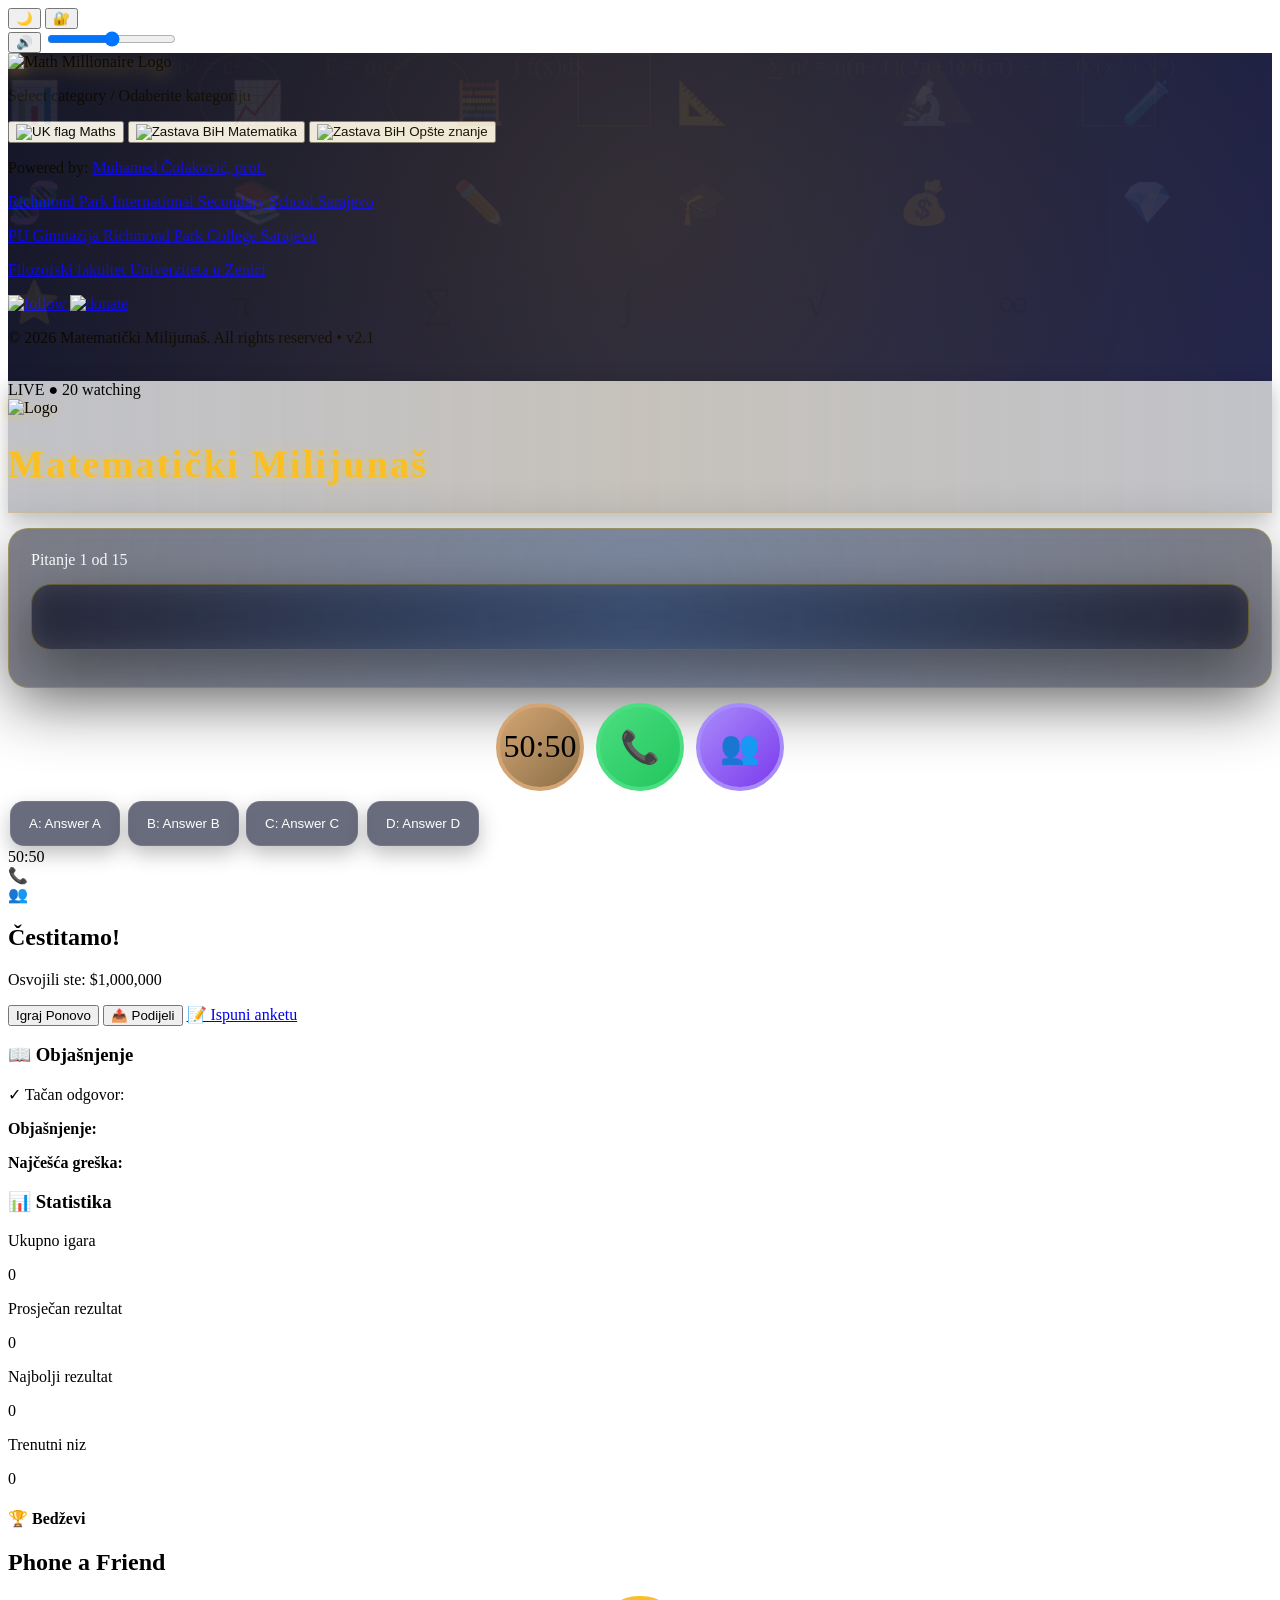
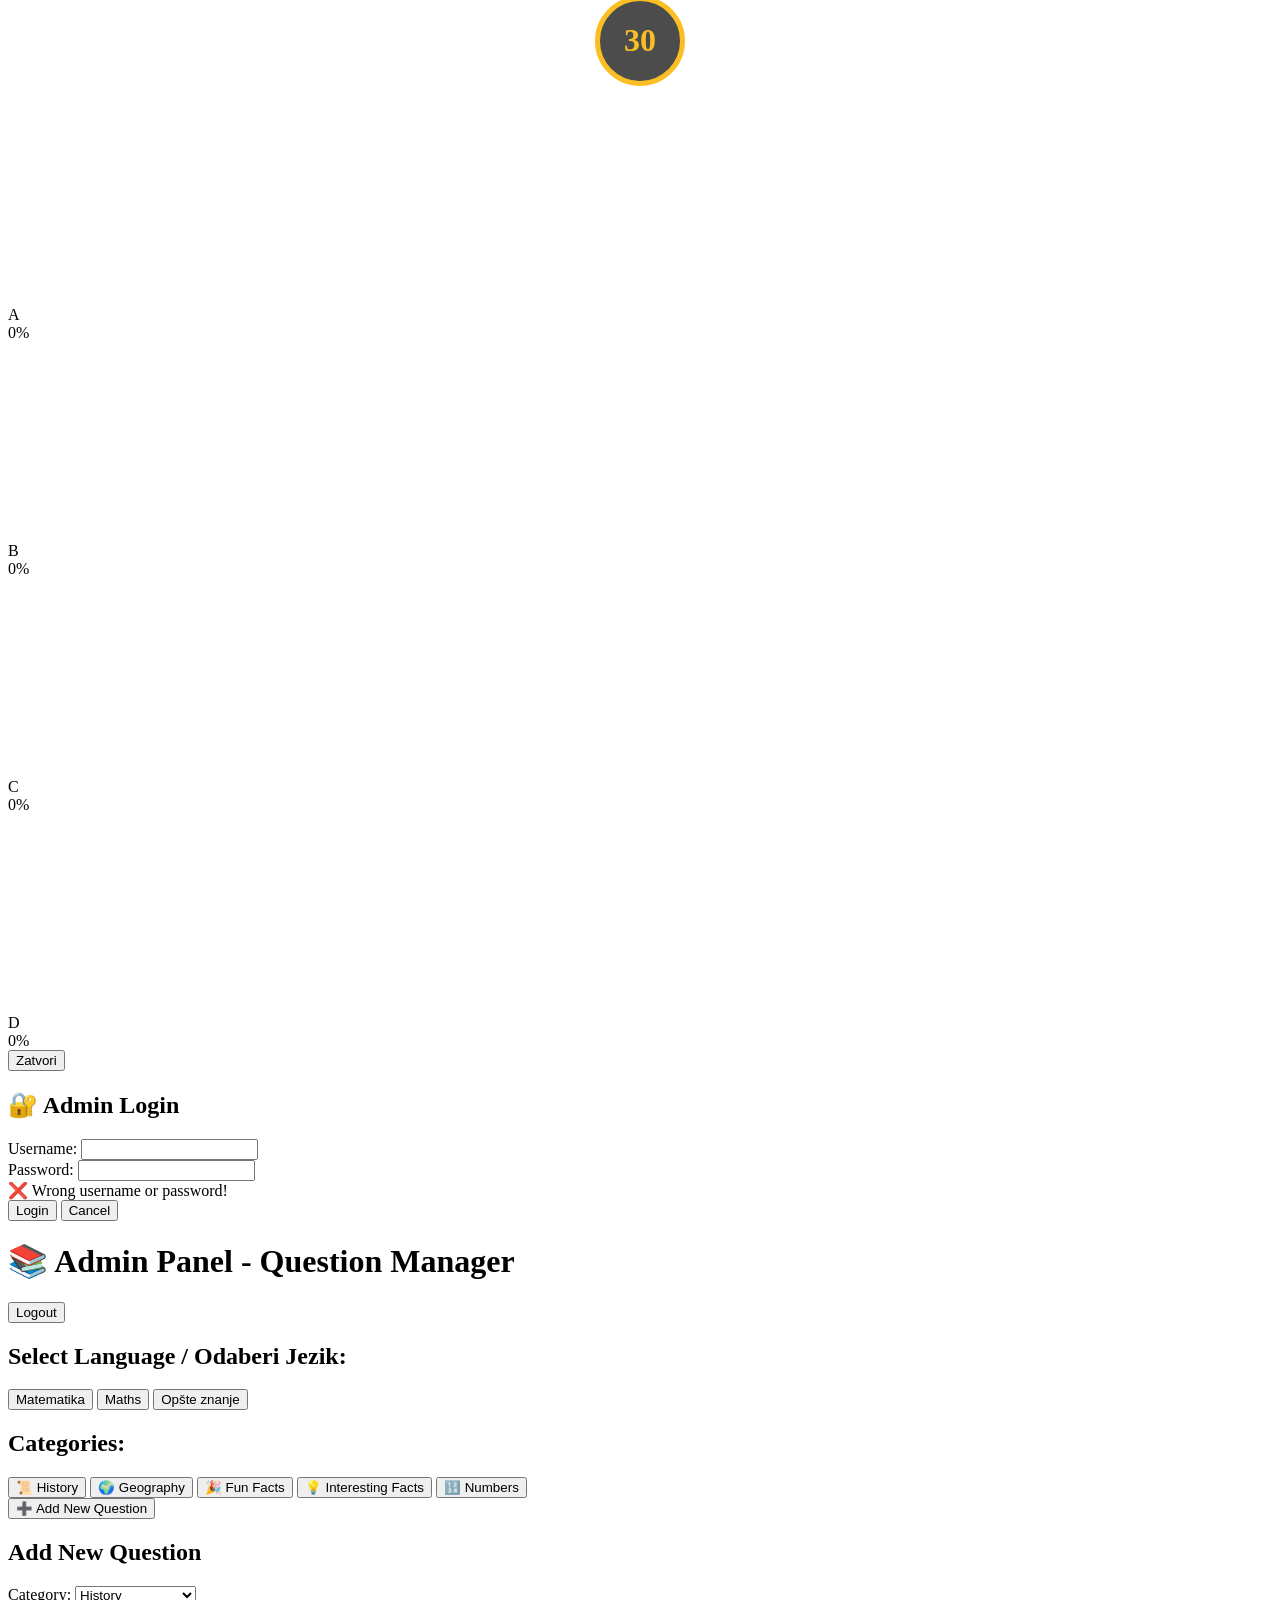
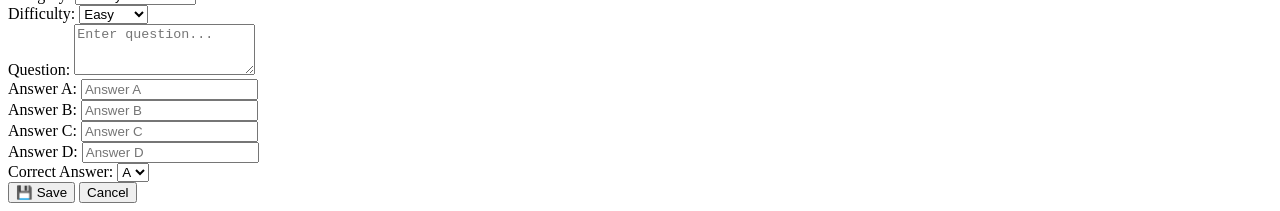
==== commit bac99b5e: "index.html" ====
--- a/index.html
+++ b/index.html
@@ -1,5 +1,14 @@
 <!doctype html>
 <html lang="sr" class="h-full">
+ 
+ 
+ 
+ 
+ 
+ 
+ 
+ 
+ 
  <head>
   <meta charset="UTF-8">
   <meta name="viewport" content="width=device-width, initial-scale=1.0">
@@ -134,8 +143,91 @@
       50% { transform: translate(20%, 20%) scale(1.2); }
     }
     
-
-
+@media (max-width: 1024px) {
+  #mobileProgressContainer {
+    display: block !important;
+  }
+}
+
+@media (min-width: 1025px) {
+  #mobileProgressContainer {
+    display: none !important;
+  }
+}
+.step-circle {
+  width: 14px;
+  height: 14px;
+  border-radius: 999px;
+  background: radial-gradient(circle at 30% 30%, #4b5563, #111827);
+  border: 1px solid rgba(255,255,255,0.15);
+  transition: all 0.25s ease;
+  position: relative;
+  box-shadow: inset 0 0 4px rgba(0,0,0,0.6);
+  opacity: 0.7;
+}
+
+/* ACTIVE (trenutno pitanje) */
+.step-circle.active {
+  background: radial-gradient(circle at 30% 30%, #fde047, #f59e0b);
+  border: 1px solid #facc15;
+  transform: scale(1.35);
+  opacity: 1;
+  box-shadow:
+    0 0 10px rgba(250,204,21,0.8),
+    0 0 25px rgba(250,204,21,0.4);
+}
+
+/* DONE (tačno odgovoreno) */
+.step-circle.done {
+  background: radial-gradient(circle at 30% 30%, #22c55e, #15803d);
+  border: 1px solid #4ade80;
+  opacity: 1;
+  box-shadow:
+    0 0 8px rgba(34,197,94,0.6);
+}
+
+/* MILSTONE (5,10,15) */
+.step-circle.milestone {
+  width: 18px;
+  height: 18px;
+  border: 2px solid #fbbf24;
+  background: transparent;
+  position: relative;
+  opacity: 1;
+}
+
+/* zlatni ring efekat */
+.step-circle.milestone::after {
+  content: '';
+  position: absolute;
+  inset: -6px;
+  border-radius: 999px;
+  border: 1px solid rgba(251,191,36,0.4);
+  animation: glowRing 1.8s infinite ease-in-out;
+}
+
+/* active milestone */
+.step-circle.milestone.active {
+  background: #fbbf24;
+  box-shadow:
+    0 0 12px rgba(251,191,36,0.9),
+    0 0 30px rgba(251,191,36,0.4);
+  transform: scale(1.4);
+}
+
+/* DONE milestone */
+.step-circle.milestone.done {
+  background: #22c55e;
+  border-color: #22c55e;
+  box-shadow: 0 0 10px rgba(34,197,94,0.8);
+}
+
+@keyframes glowRing {
+  0% { transform: scale(0.9); opacity: 0.4; }
+  50% { transform: scale(1.1); opacity: 0.8; }
+  100% { transform: scale(0.9); opacity: 0.4; }
+} { transform: scale(1.5); }
+}
 #questionText,
 #questionBox h1,
 #questionBox h2,
@@ -816,7 +908,22 @@
   transform: skewX(-20deg);
   animation: shine 2.8s ease-in-out;
 }
-
+#mobileProgressContainer {
+  display: none;
+    pointer-events: none;
+
+
+}
+
+@media (max-width: 1024px) {
+  #mobileProgressContainer {
+    display: block !important;
+  }
+}
+#mobileProgressContainer {
+  position: relative;
+  z-index: 20;
+}
 .intro-sub {
   margin-top: 8px;
   font-size: 12px;
@@ -994,6 +1101,17 @@
   <script src="/_sdk/data_sdk.js" type="text/javascript"></script>
   <script src="/_sdk/element_sdk.js" type="text/javascript"></script>
  </head>
+ 
+ 
+ 
+ 
+ 
+ 
+ 
+ 
+ 
+ 
+ 
 <body class="h-full text-white font-sans overflow-auto bg-cover bg-center bg-no-repeat"
       style="background-image: url('pozadinskaslika.jpg');">
 
@@ -1192,6 +1310,20 @@
 </div>
 
 </header>
+<!-- MOBILE PROGRESS (ispod headera) -->
+<div id="mobileProgressContainer" class="lg:hidden fixed top-[2px] left-0 w-full px-3 py-2 z-40 hidden"">
+
+  <div class="relative flex justify-between items-center">
+
+    <!-- pozadinska linija -->
+    <div class="absolute top-1/2 left-0 w-full h-[4px] bg-gray-700 rounded-full -translate-y-1/2"></div>
+
+    <!-- 15 krugova -->
+    <div id="stepsWrapper" class="flex justify-between w-full relative z-10"></div>
+
+  </div>
+
+</div>
 <main class="flex-1 flex flex-col lg:flex-row p-2 sm:p-4 gap-2 overflow-hidden max-w-[1800px] mx-auto w-full"><!-- Left Side - Question and Answers -->
     <div class="flex-1 flex flex-col gap-2 overflow-y-auto max-w-5xl mx-auto w-full"><!-- Question Box -->
      <div class="question-box p-4 flex-shrink-0">
@@ -1242,8 +1374,31 @@
    <div id="gameOverModal" class="hidden fixed inset-0 bg-black bg-opacity-90 flex items-center justify-center p-6 z-50">
     <div class="bg-gradient-to-br from-blue-900 to-purple-900 rounded-lg p-8 max-w-2xl w-full border-4 border-yellow-500 text-center max-h-[90vh] overflow-y-auto">
      <h2 id="gameOverTitle" class="text-4xl font-bold text-yellow-400 mb-4">Čestitamo!</h2>
-     <p id="gameOverMessage" class="text-2xl mb-6">Osvojili ste: <span id="finalPrize" class="text-green-400 font-bold">$1,000,000</span></p><!-- Explanation Section -->
-     <div id="explanationSection" class="hidden bg-black bg-opacity-50 rounded-lg p-6 mb-6 text-left">
+     <p id="gameOverMessage" class="text-2xl mb-6">Osvojili ste: <span id="finalPrize" class="text-green-400 font-bold">$1,000,000</span>	 </p><!-- Explanation Section -->
+
+
+
+<div class="flex flex-col gap-3 mt-8 pt-4">  <!-- 3 dugmeta u istom stilu -->
+  <button id="playAgain"
+    class="bg-yellow-600 hover:bg-yellow-500 px-8 py-3 rounded-full font-bold text-xl border-4 border-yellow-400 transition-all transform hover:scale-105">
+    Igraj Ponovo
+  </button>
+
+  <button id="shareScore"
+    class="bg-blue-600 hover:bg-blue-500 px-8 py-3 rounded-full font-bold text-xl border-4 border-blue-400 transition-all transform hover:scale-105">
+    📤 <span id="shareLabel">Podijeli</span>
+  </button>
+
+  <a href="https://docs.google.com/forms/d/e/1FAIpQLSdLt1zMRZoXCMKqoaeBQujvo2KnBD8tGIA3x-ylatTv-lggCw/viewform?usp=dialog"
+     target="_blank"
+     class="bg-purple-600 hover:bg-purple-500 px-8 py-3 rounded-full font-bold text-xl border-4 border-purple-400 transition-all transform hover:scale-105 flex items-center justify-center gap-2">
+     📝 Ispuni anketu
+  </a>
+</div>
+	 
+	 
+
+<div id="explanationSection" class="hidden bg-black bg-opacity-50 rounded-lg p-6 mt-10 text-left border-t border-white/10">
       <h3 class="text-2xl font-bold text-yellow-400 mb-3">📖 <span id="explanationTitle">Objašnjenje</span></h3>
       <div id="wrongQuestionDisplay" class="mb-4 p-4 bg-red-900 bg-opacity-30 rounded-lg border-2 border-red-500">
        <p class="text-xl font-bold mb-2" id="wrongQuestionText"></p>
@@ -1286,26 +1441,6 @@
        </div>
       </div>
      </div>
-<div class="flex flex-col gap-3">
-
-  <!-- 3 dugmeta u istom stilu -->
-  <button id="playAgain"
-    class="bg-yellow-600 hover:bg-yellow-500 px-8 py-3 rounded-full font-bold text-xl border-4 border-yellow-400 transition-all transform hover:scale-105">
-    Igraj Ponovo
-  </button>
-
-  <button id="shareScore"
-    class="bg-blue-600 hover:bg-blue-500 px-8 py-3 rounded-full font-bold text-xl border-4 border-blue-400 transition-all transform hover:scale-105">
-    📤 <span id="shareLabel">Podijeli</span>
-  </button>
-
-  <a href="https://docs.google.com/forms/d/e/1FAIpQLSfXXHg3JzpSvWmTBO_1xUPFcYvyNhcSQWxUnAfswb2cYy3vsA/viewform?usp=dialog"
-     target="_blank"
-     class="bg-purple-600 hover:bg-purple-500 px-8 py-3 rounded-full font-bold text-xl border-4 border-purple-400 transition-all transform hover:scale-105 flex items-center justify-center gap-2">
-     📝 Ispuni anketu
-  </a>
-
-</div>
      </div>
     </div>
    </div><!-- Lifeline Modal -->
@@ -1434,6 +1569,12 @@
     </div>
    </div>
   </div>
+  
+  
+  
+  
+  
+  
   <script>
     let currentLanguage = 'bs';
     let phoneTimer = null;
@@ -1721,9 +1862,6 @@
     
     const questionBank = {
       bs: {
-
-
-
 /* 1., 6. i 11. pitanje */
 history: {
   easy: [
@@ -3311,6 +3449,7 @@
   });
 
   renderPrizeLadder();
+  updateMobileProgress();
 }
 function checkAnswer(selectedAnswer) {
   const q = selectedQuestions[currentQuestion];
@@ -3597,6 +3736,42 @@
   document.getElementById('joker2').classList.add('joker-crossed');
 }
 
+function updateMobileProgress() {
+  const wrapper = document.getElementById("stepsWrapper");
+  if (!wrapper) return;
+
+  const milestones = [4, 9, 14]; // 5,10,15 (0-based)
+
+  // prvi put kreiraj krugove
+  if (wrapper.children.length === 0) {
+    for (let i = 0; i < 15; i++) {
+      const step = document.createElement("div");
+      step.className = "step-circle";
+
+      if (milestones.includes(i)) {
+        step.classList.add("milestone");
+      }
+
+      step.dataset.index = i;
+      wrapper.appendChild(step);
+    }
+  }
+
+  // update stanja
+  const steps = document.querySelectorAll(".step-circle");
+
+  steps.forEach((step, i) => {
+    step.classList.remove("active", "done");
+
+    if (i < currentQuestion) {
+      step.classList.add("done");
+    }
+
+    if (i === currentQuestion) {
+      step.classList.add("active");
+    }
+  });
+}
 function useAskAudience() {
   if (!lifelines.askAudience) return;
 
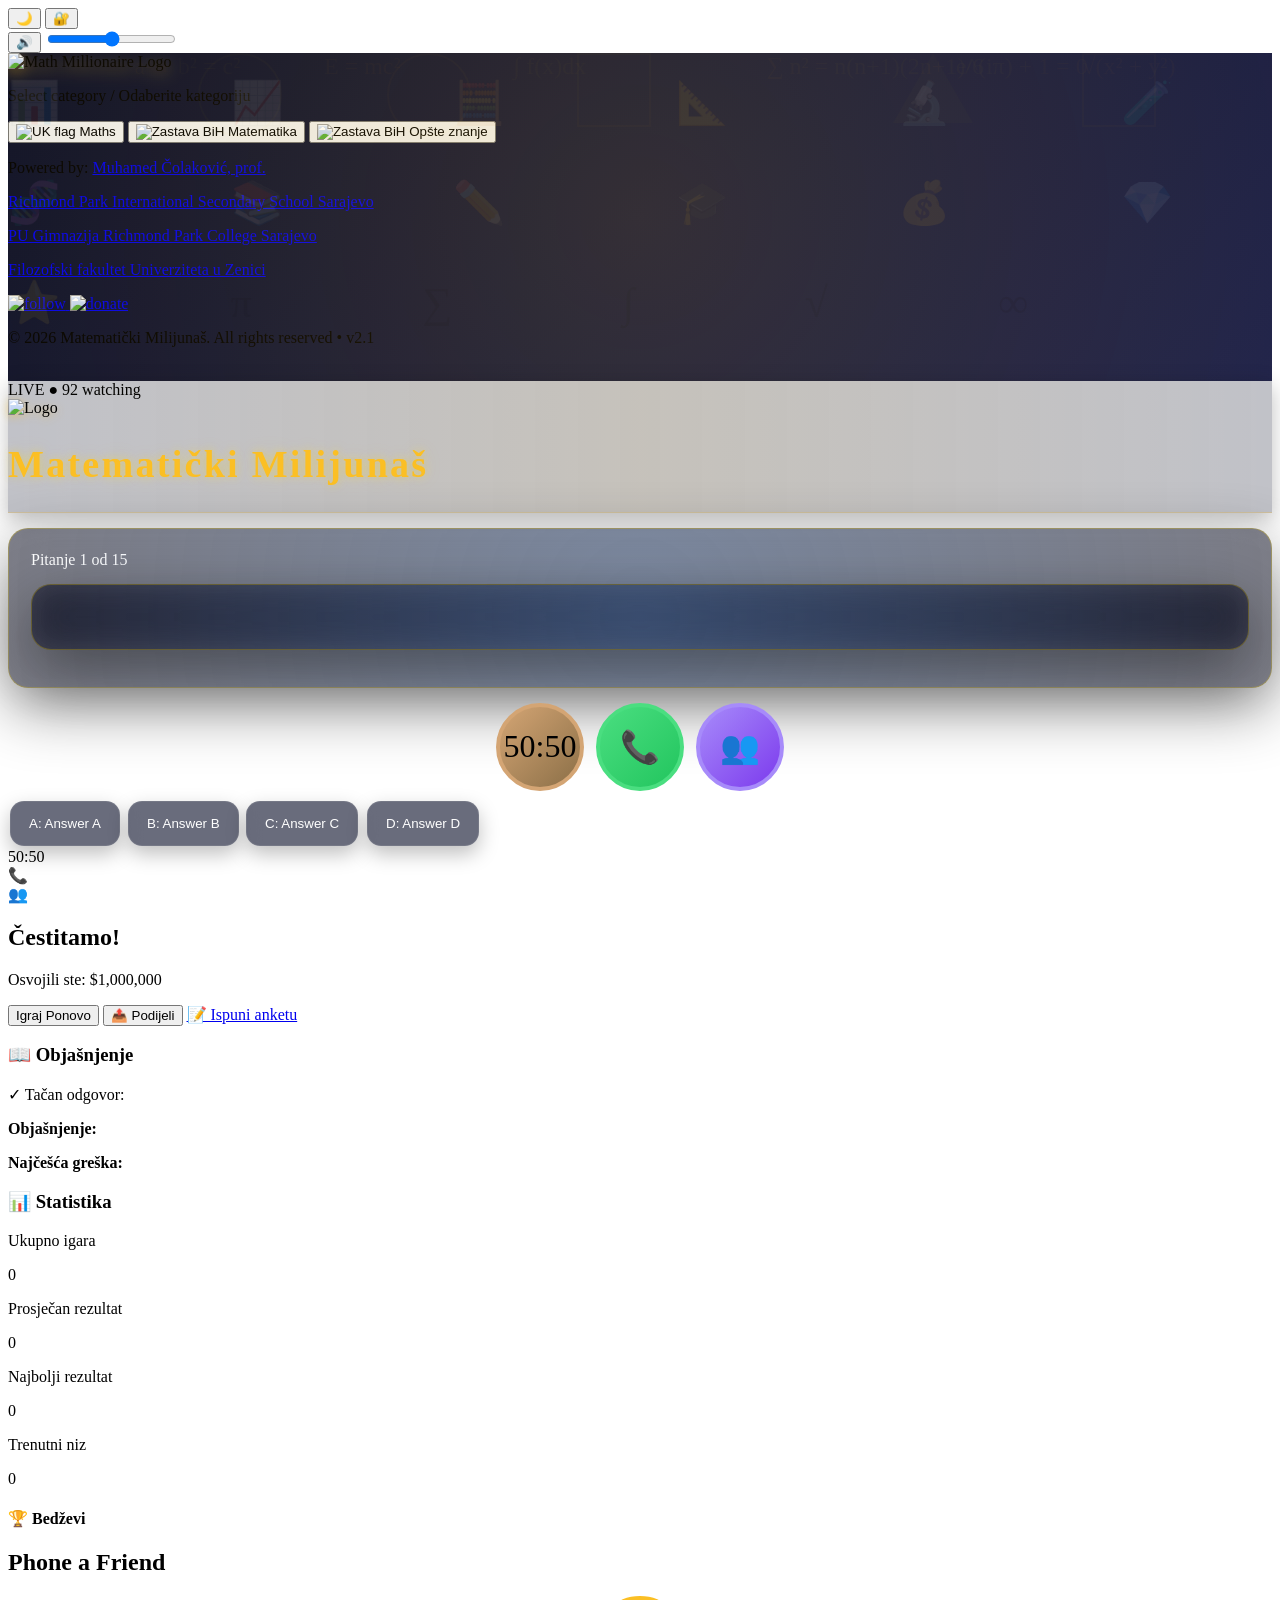
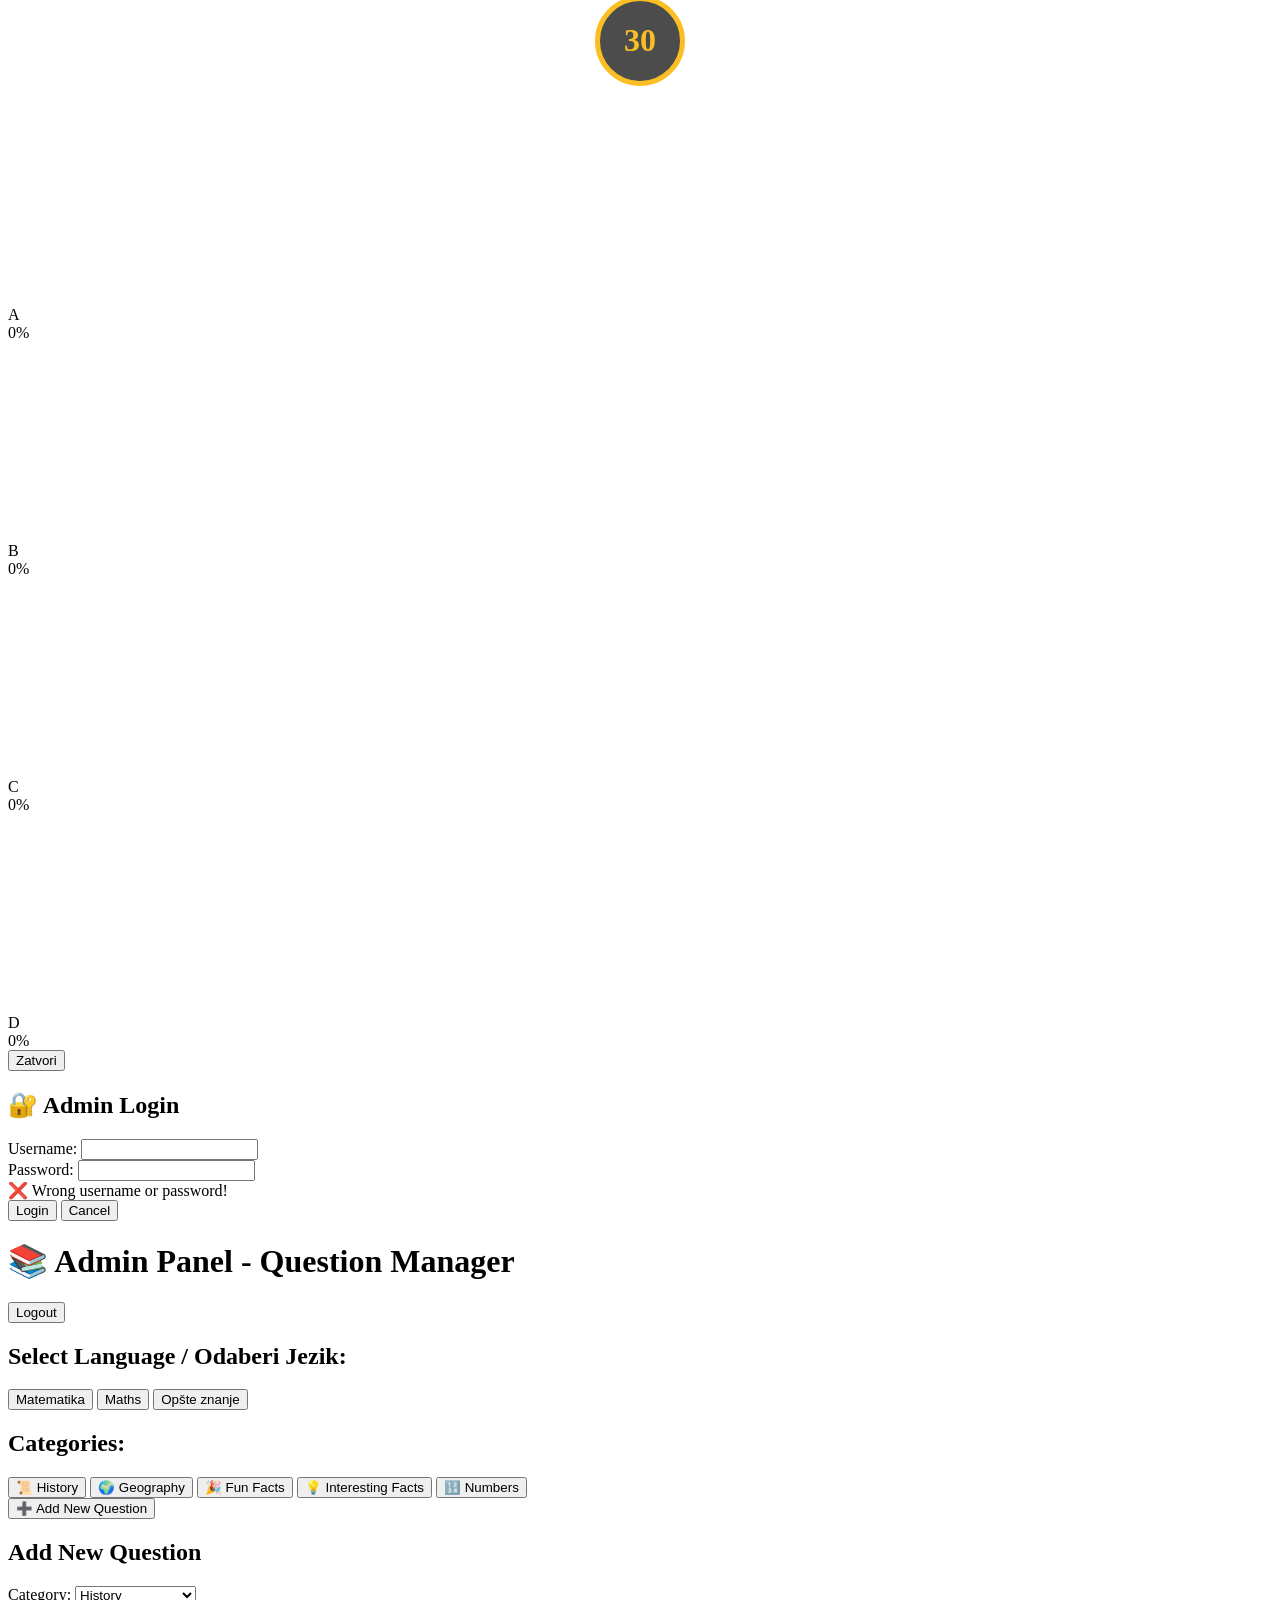
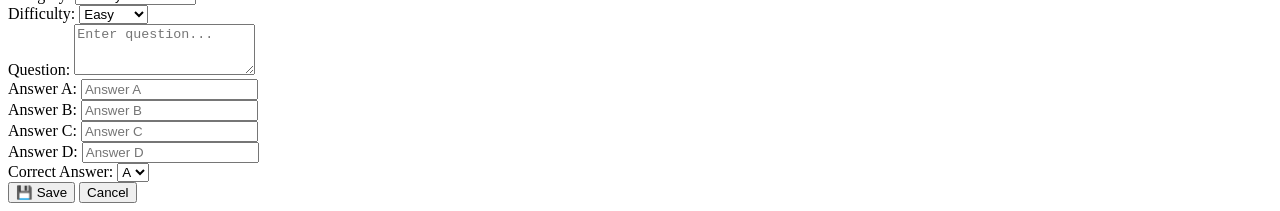
==== commit ac33f0d3: "index.html" ====
--- a/index.html
+++ b/index.html
@@ -1147,8 +1147,10 @@
 <audio id="askAudienceSound" src="publika.mp3"></audio>
 <audio id="fiftyFiftySound" src="50-50.mp3" preload="auto"></audio>
 <div class="fixed top-4 right-4 z-50 hidden sm:flex gap-2"><!-- Dark/Light Mode Toggle --> <button id="themeToggle" class="w-12 h-12 bg-gray-800 hover:bg-gray-700 rounded-lg border-2 border-gray-600 transition-all transform hover:scale-105 text-2xl bg-opacity-90 backdrop-blur-sm flex items-center justify-center"> 🌙 </button> <!-- Admin Panel Button --> <button onclick="showAdminLogin()" class="w-12 h-12 bg-purple-700 hover:bg-purple-600 rounded-lg border-2 border-purple-500 transition-all transform hover:scale-105 text-2xl bg-opacity-90 backdrop-blur-sm flex items-center justify-center"> 🔐 </button> <!-- Music Controls -->
-   <div id="musicControls" class="bg-black bg-opacity-70 rounded-lg border-2 border-yellow-500 shadow-lg backdrop-blur-sm transition-all">
-    <div class="flex items-center gap-2 p-1"><button id="musicToggle" class="w-10 h-10 flex items-center justify-center text-2xl transition-transform hover:scale-110"> 🔊 </button> <input type="range" id="volumeSlider" min="0" max="100" value="50" class="w-24 h-2 bg-gray-700 rounded-lg appearance-none cursor-pointer accent-yellow-500 hidden">
+   <div id="musicControls" class="bg-black bg-opacity-70 rounded-lg border-2 border-yellow-500 shadow-lg backdrop-blur-sm">
+    <div class="flex items-center gap-2 p-1">
+	
+<button id="musicToggle" class="w-10 h-10 flex items-center justify-center text-2xl transition-transform hover:scale-110"> 🔊 </button> <input type="range" id="volumeSlider" min="0" max="100" value="50" class="w-24 h-2 bg-gray-700 rounded-lg appearance-none cursor-pointer accent-yellow-500 hidden">
     </div>
    </div>
   </div><!-- Language Selection Screen -->
@@ -3973,7 +3975,7 @@
           } else if (volume < 0.5) {
             musicToggle.textContent = '🔉';
           } else {
-            musicToggle.textContent = '  ';
+            musicToggle.textContent = '🔊';
           }
           isPlaying = true;
         }
@@ -3998,6 +4000,7 @@
       clearTimeout(sliderTimeout);
       sliderTimeout = setTimeout(() => {
         volumeSlider.classList.add('hidden');
+		clearTimeout(sliderTimeout);
       }, 3000);
     });
 
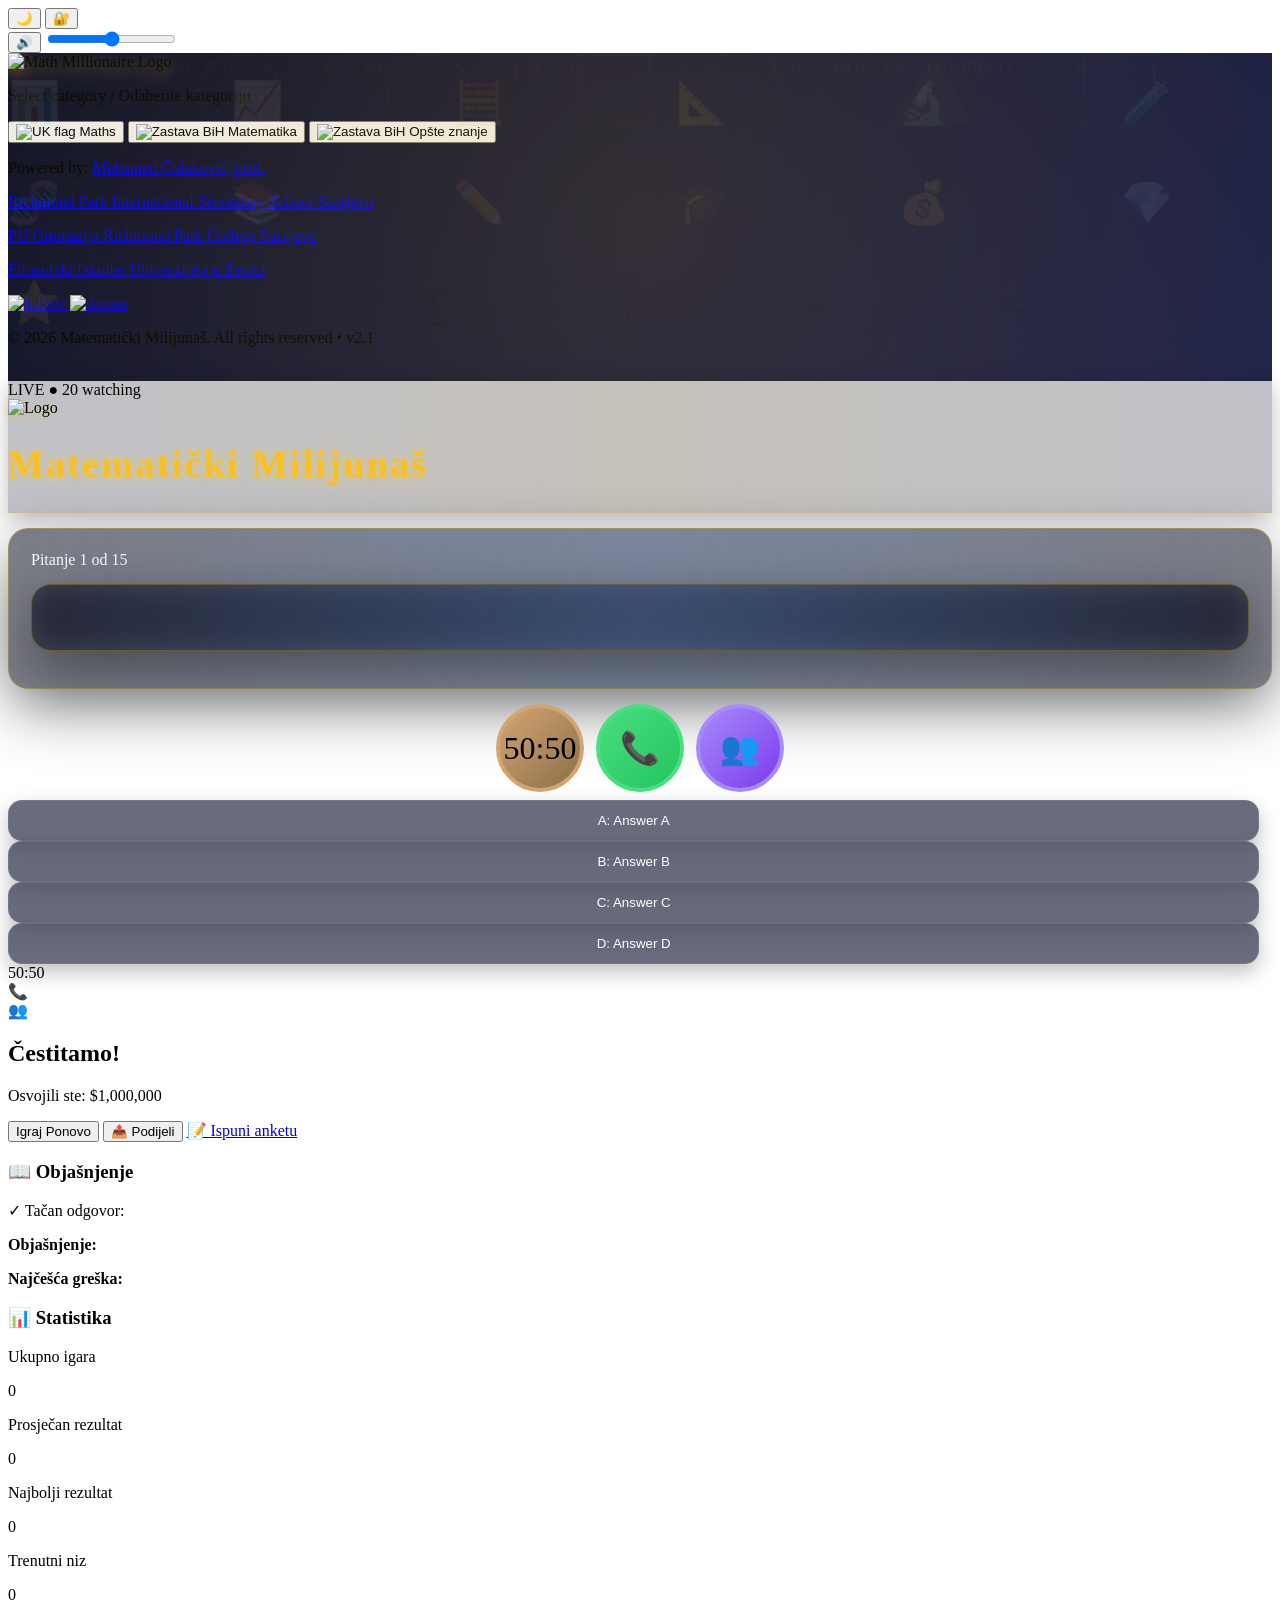
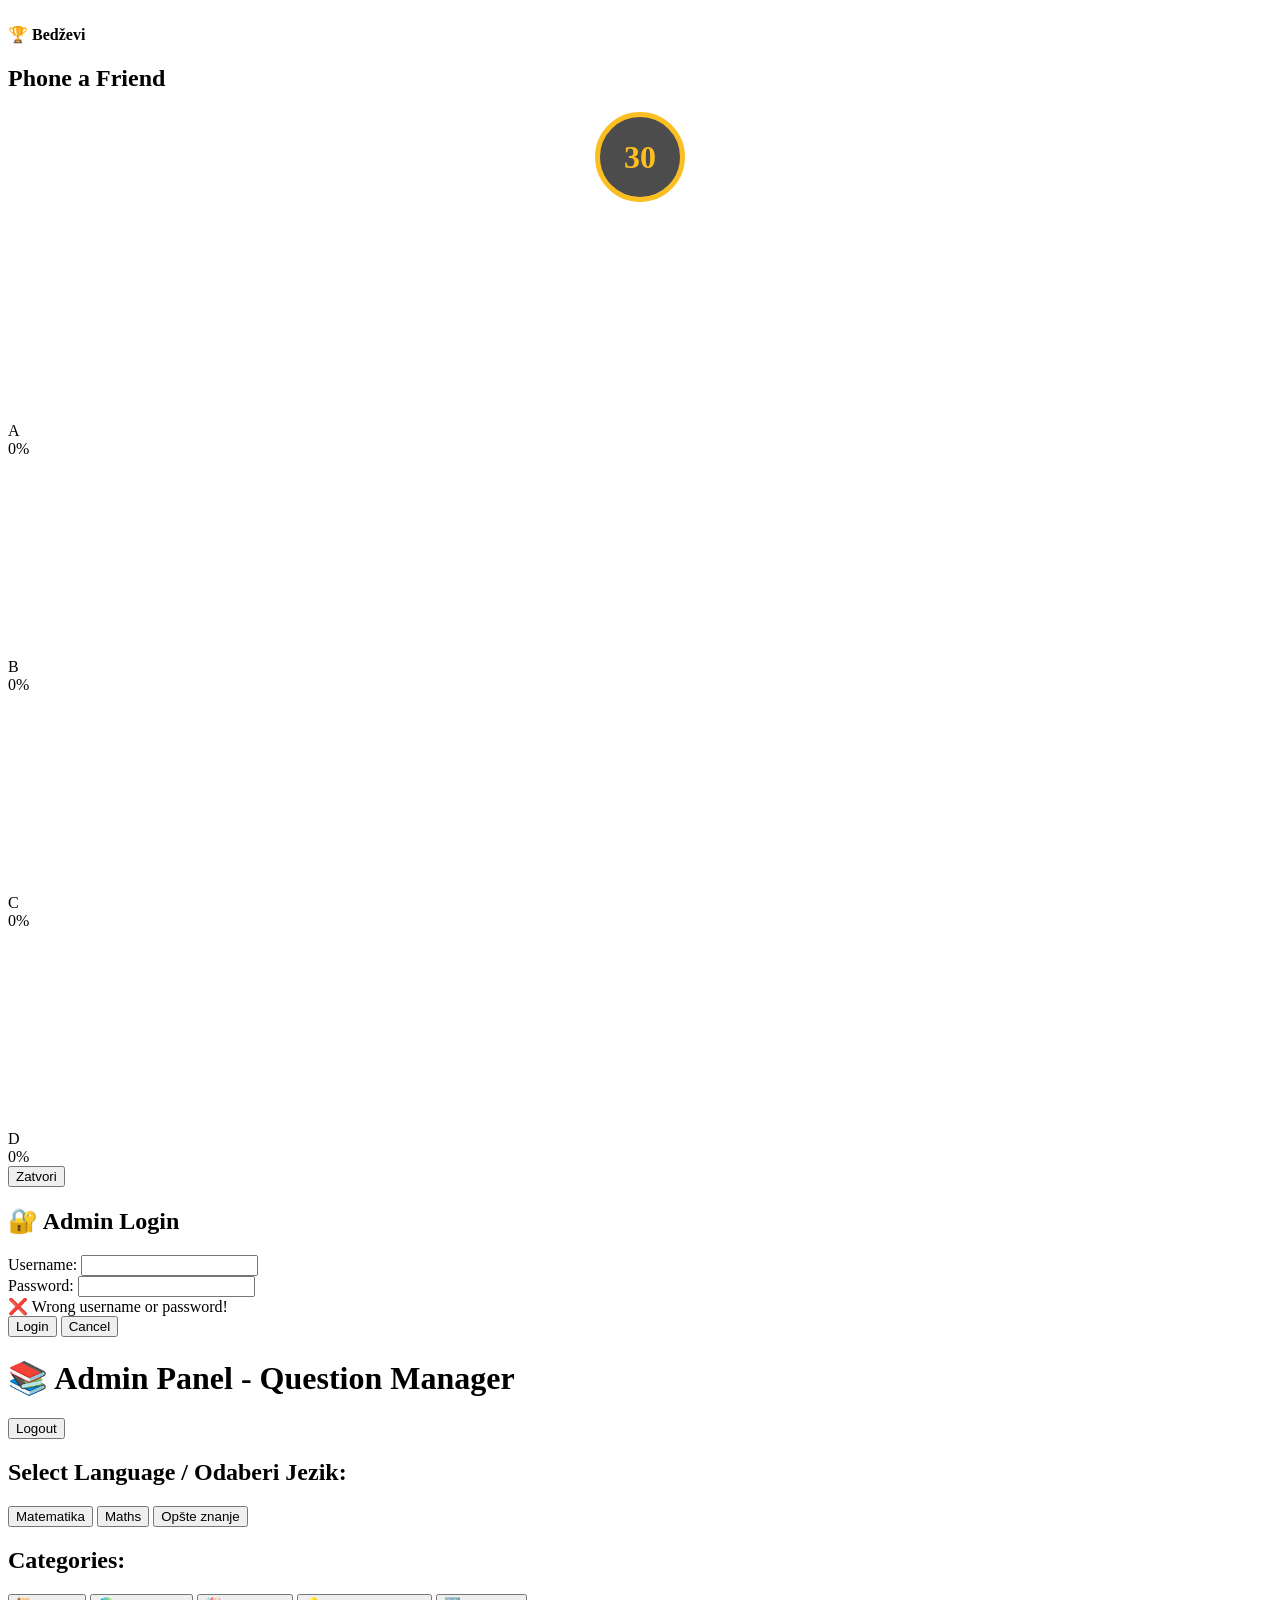
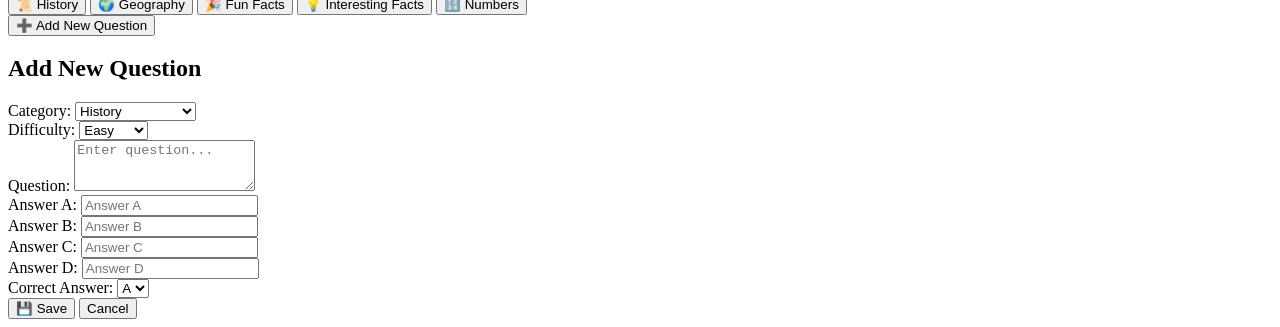
==== commit 78a9c666: "index.html" ====
--- a/index.html
+++ b/index.html
@@ -226,7 +226,6 @@
   0% { transform: scale(0.9); opacity: 0.4; }
   50% { transform: scale(1.1); opacity: 0.8; }
   100% { transform: scale(0.9); opacity: 0.4; }
-} { transform: scale(1.5); }
 }
 #questionText,
 #questionBox h1,
@@ -369,20 +368,8 @@
   color: #fff !important;
 }
 
-/* PRIZE LADDER */
-body.light-mode .prize-item {
-  background: rgba(10, 12, 25, 0.75);
-  border: 1px solid rgba(255, 215, 0, 0.12);
-  color: #ffffff;
-  backdrop-filter: blur(10px);
-}
-
-/* ACTIVE PRIZE */
-body.light-mode .prize-active {
-  background: linear-gradient(135deg, #f59e0b, #fbbf24) !important;
-  color: #111827 !important;
-  box-shadow: 0 0 20px rgba(255, 184, 0, 0.35);
-}
+
+
 
 
 /* QUESTION TEXT */
@@ -437,7 +424,7 @@
     }
     
     .header-logo {
-      max-width: 100px;
+      max-width: 125px;
       height: auto;
       filter: drop-shadow(0 2px 4px rgba(251, 191, 36, 0.4));
     }
@@ -470,12 +457,7 @@
       filter: grayscale(100%);
     }
    .question-box,
-.answer-btn {
-  transition: all 0.25s ease;
-  margin: 2px;
-  padding: 3px 3px;
-
-} 
+
 @media (max-width: 768px) {
   body {
     background: url("pozadinskaslika.jpg") center/cover no-repeat fixed !important;
@@ -491,16 +473,30 @@
     display: none !important;
   }
 }
+@media (min-width: 768px) and (max-width: 1024px) {
+  #themeToggle,
+  #showAdminLogin,
+   #musicControls,
+  #musicToggle{
+    display: none !important;
+  }
+}
+@media (min-width: 768px) and (max-width: 1024px) {
+  button[onclick="showAdminLogin()"] {
+    display: none !important;
+  }
+}
 .answer-btn {
   position: relative;
-
+  transition: all 0.25s ease;
   background: rgba(25, 30, 55, 0.65);
   backdrop-filter: blur(12px);
+  width: 99%;
 
   border: 1px solid rgba(255, 255, 255, 0.08);
   border-radius: 14px;
 
-  padding: 14px 18px;
+  padding: 12px 14px;
   color: #fff;
 
   transition: all 0.2s ease;
@@ -632,30 +628,57 @@
     }
     
 .prize-item {
-  background: rgba(15, 25, 50, 0.35);
-  border: 1px solid rgba(120, 170, 255, 0.12);
-  transition: all 0.25s ease, transform 0.2s ease;
-
+  position: relative;
+
+  display: grid;
+  grid-template-columns: 40px 1fr 24px;
+  align-items: center;
+
+  padding: 10px 14px;
   margin: 6px 0;
-  padding: 8px 12px;
-
-  border-radius: 10px;
-  transition: 0.3s ease;
-}
-    
-    .prize-item::before {
-      content: '';
-	    display: none;
-
-      position: absolute;
-      left: 0;
-      top: 0;
-      height: 100%;
-      width: 4px;
-      background: linear-gradient(to bottom, transparent, #f59e0b, transparent);
-    }
-    
-
+
+  border-radius: 14px;
+
+  background: rgba(255, 255, 255, 0.04);
+  backdrop-filter: blur(14px);
+  -webkit-backdrop-filter: blur(14px);
+
+  border: 1px solid rgba(255, 255, 255, 0.08);
+
+  color: rgba(255, 255, 255, 0.85);
+
+  transition: all 0.25s ease;
+  overflow: hidden;
+}
+
+/* hover premium glow */
+.prize-item:hover {
+  transform: translateX(-4px);
+  border-color: rgba(251, 191, 36, 0.35);
+  box-shadow: 0 0 18px rgba(251, 191, 36, 0.15);
+}
+
+/* soft light sweep effect */
+.prize-item::before {
+  content: "";
+  position: absolute;
+  top: 0;
+  left: -60%;
+  width: 60%;
+  height: 100%;
+  background: linear-gradient(
+    120deg,
+    transparent,
+    rgba(255,255,255,0.06),
+    transparent
+  );
+  transform: skewX(-20deg);
+  transition: 0.6s;
+}
+
+.prize-item:hover::before {
+  left: 140%;
+}
 .question-box {
   position: relative;
 
@@ -716,18 +739,45 @@
   font-weight: 700;
   letter-spacing: 0.3px;
 }
-    .prize-active {
-  background: linear-gradient(135deg, #fbbf24, #f59e0b);
-  color: #111;
-
-  box-shadow: 0 0 25px rgba(251,191,36,0.4);
-    }
+.prize-active {
+  background: linear-gradient(
+    135deg,
+    rgba(255, 215, 0, 0.25),
+    rgba(245, 158, 11, 0.15)
+  );
+
+  border: 1px solid rgba(251, 191, 36, 0.6);
+
+  color: #fff;
+
+  box-shadow:
+    0 0 20px rgba(251, 191, 36, 0.35),
+    inset 0 0 10px rgba(251, 191, 36, 0.15);
+
+  transform: scale(1.03);
+
+  animation: prizePulse 1.6s infinite ease-in-out;
+}
+
+@keyframes prizePulse {
+  0% { box-shadow: 0 0 10px rgba(251,191,36,0.2); }
+  50% { box-shadow: 0 0 28px rgba(251,191,36,0.5); }
+  100% { box-shadow: 0 0 10px rgba(251,191,36,0.2); }
+}
+
+
     
     .prize-milestone {
       border: 2px solid #f59e0b !important;
       background: linear-gradient(135deg, #1a1a2e 0%, #2d1b00 100%);
   border-left: 3px solid #22c55e;
     }
+	
+	
+	
+	
+	
+	
     .live-badge {
   box-shadow: 0 0 12px rgba(255, 0, 0, 0.4);
 }
@@ -1028,6 +1078,19 @@
     border-radius: 14px !important;
   }
 }
+.prize-item span:first-child {
+  justify-self: start;
+  text-align: left;
+}
+.prize-item span:nth-child(2) {
+  justify-self: center;
+  text-align: center;
+}
+.prize-item span.text-orange-400,
+.prize-item .diamond {
+  justify-self: end;
+  text-align: right;
+}
 
 @media (max-width: 768px) {
   .tv-header {
@@ -1039,7 +1102,7 @@
   }
 
   .header-logo {
-    max-width: 60px !important;
+    max-width: 70px !important;
   }
 }
 @media (max-width: 768px) {
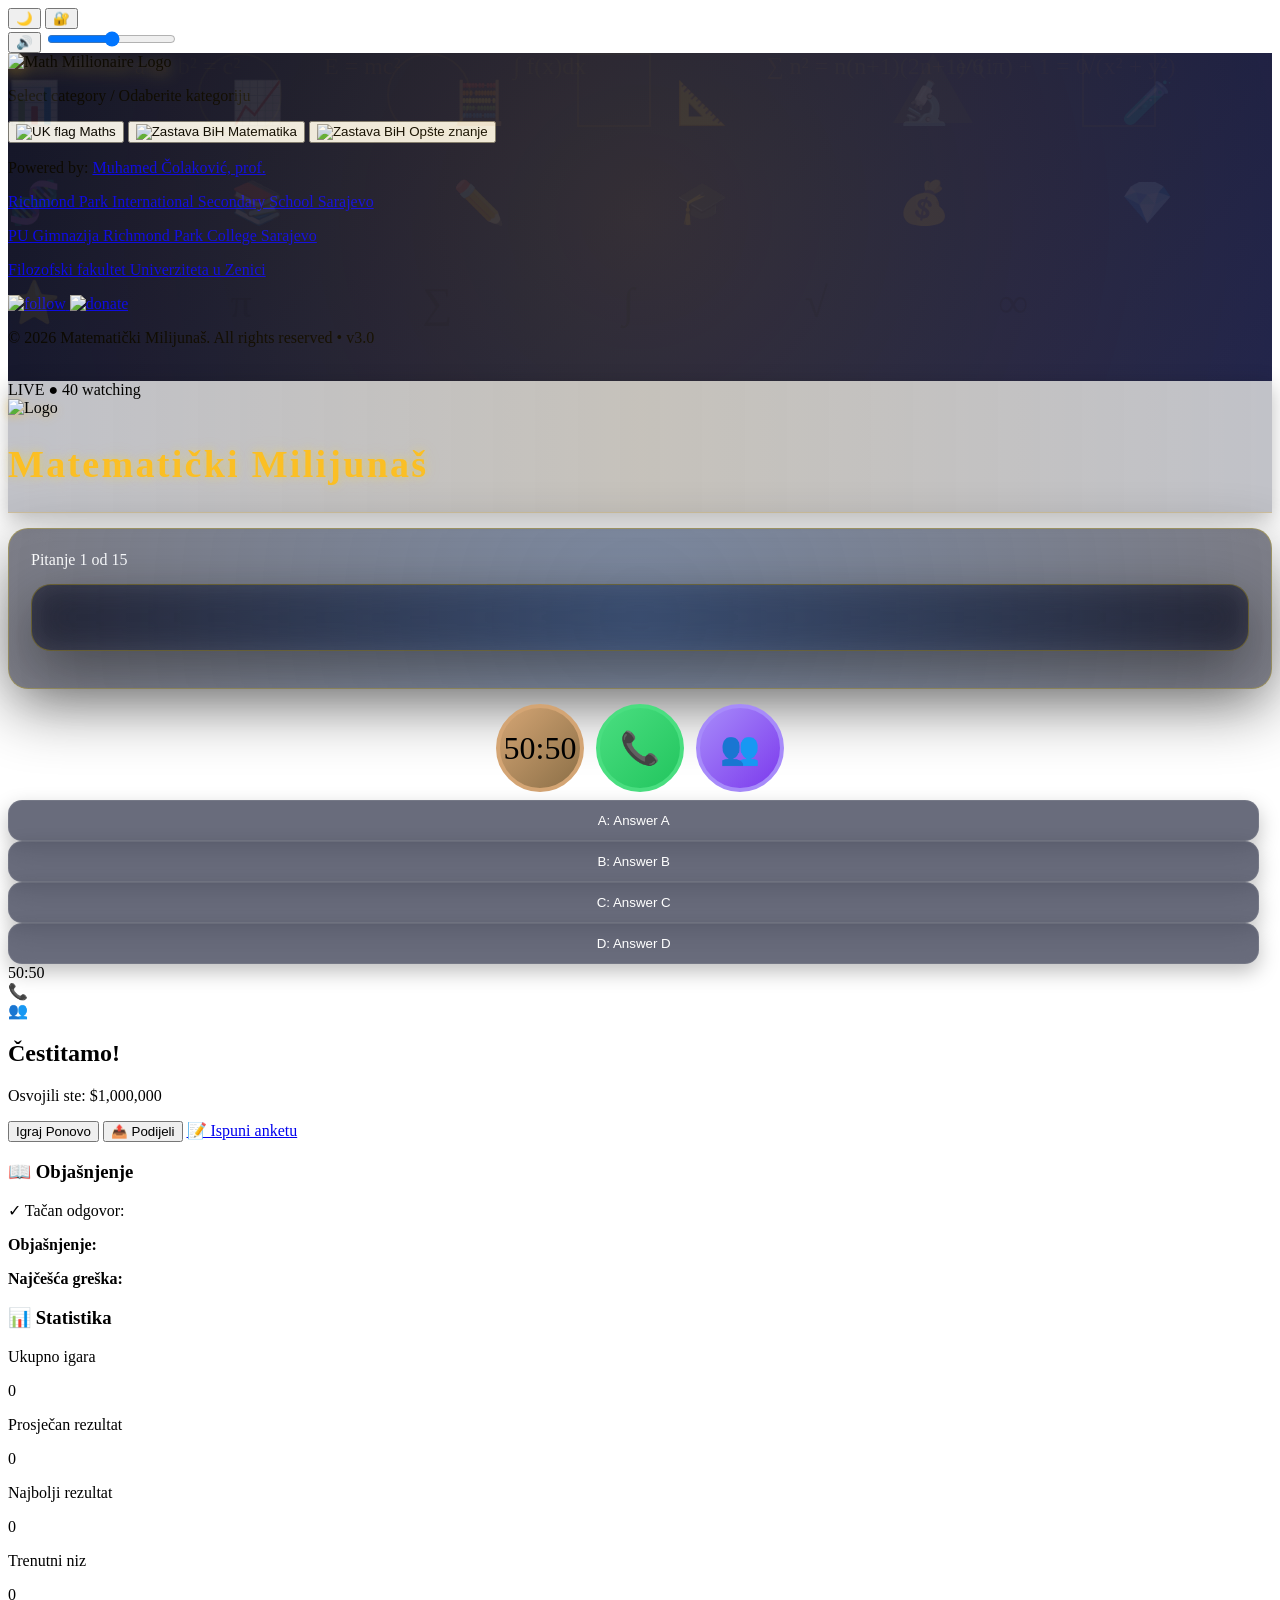
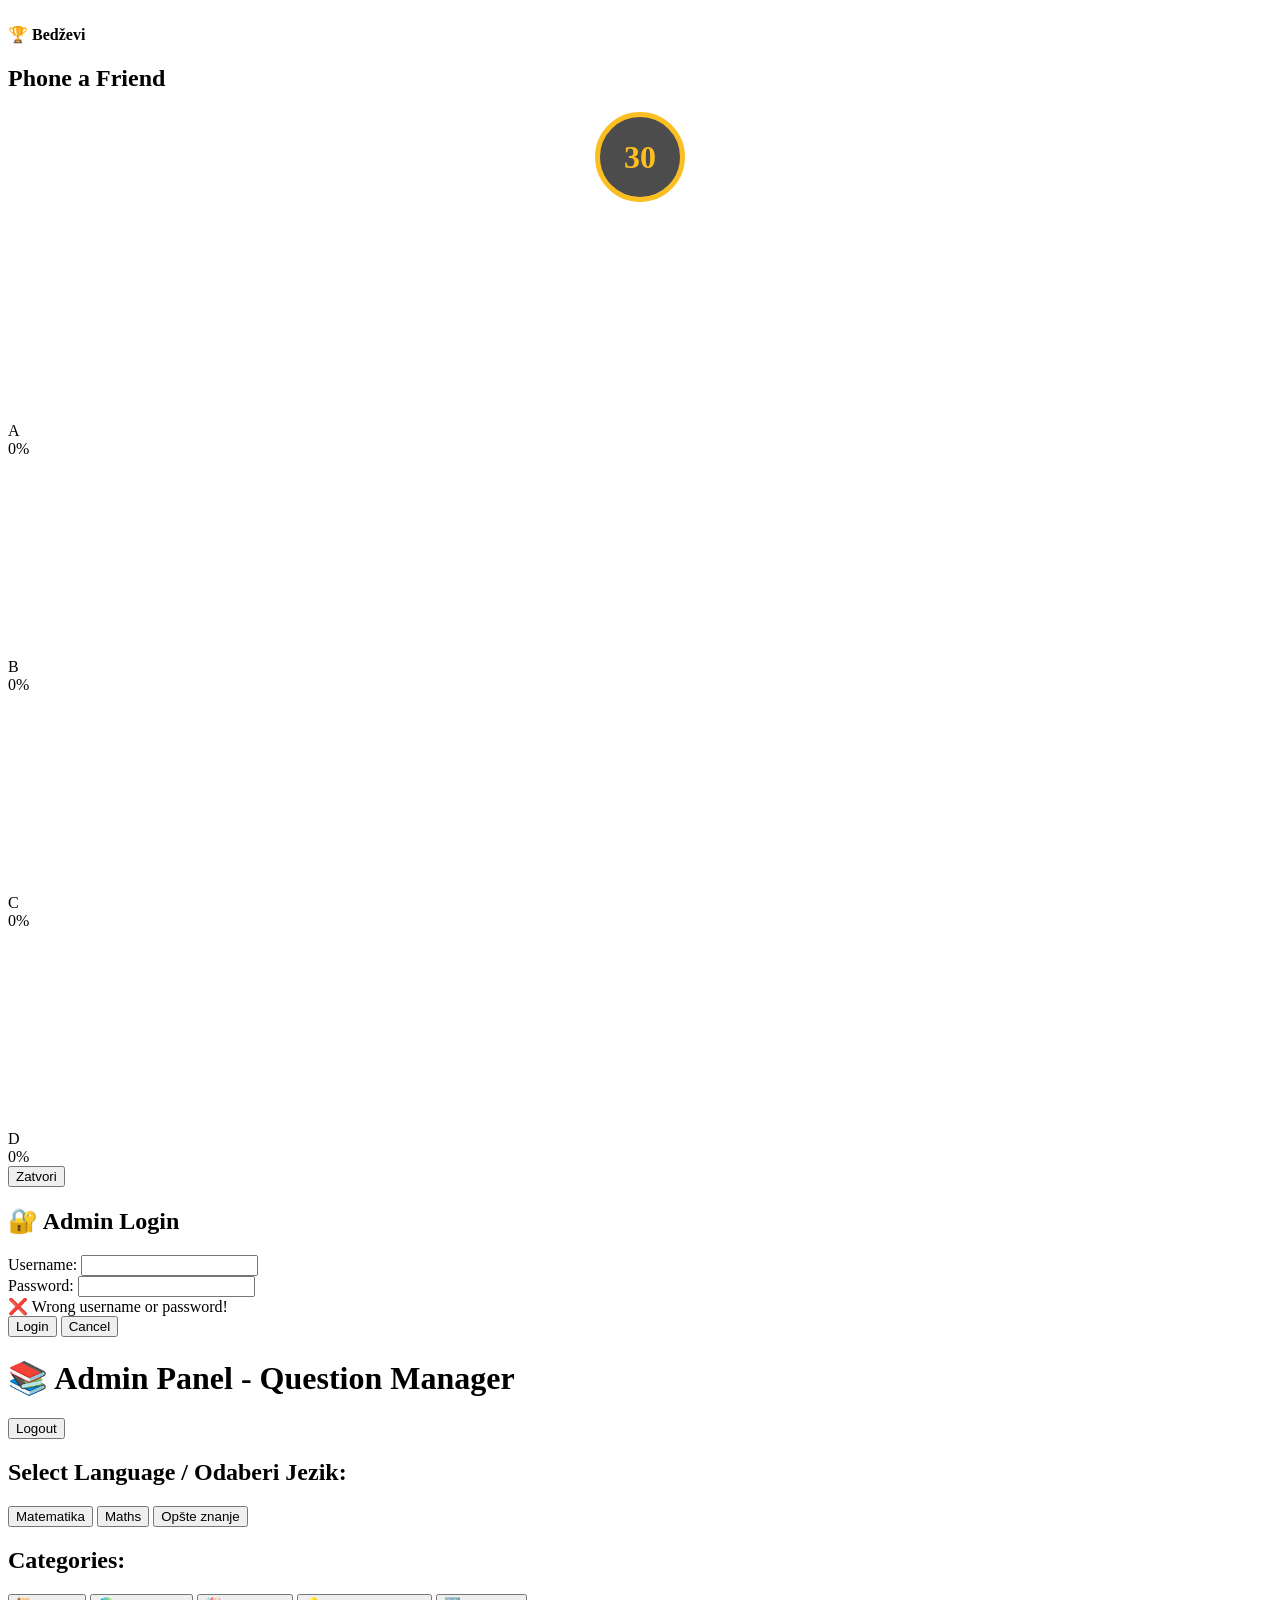
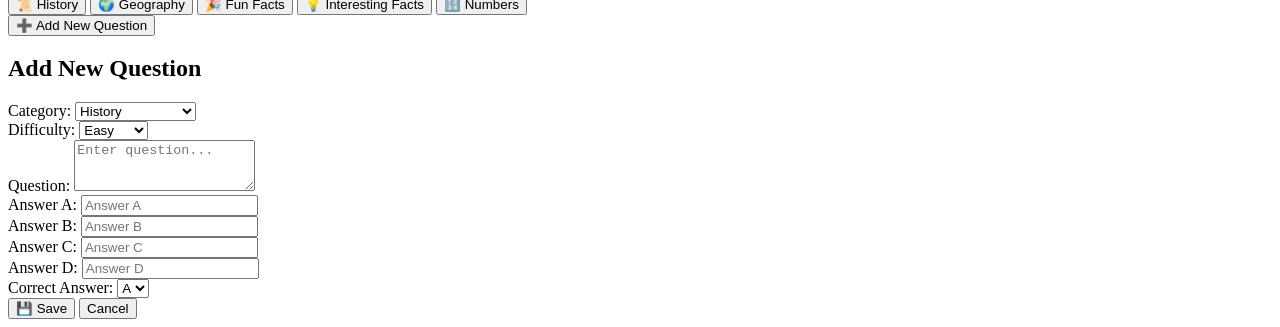
==== commit a21691c7: "index.html" ====
--- a/index.html
+++ b/index.html
@@ -1315,7 +1315,7 @@
 
 
 <p class="text-xs text-gray-400 mt-4 text-center leading-relaxed">
-  © <span id="year"></span> Matematički Milijunaš. All rights reserved • v2.1
+  © <span id="year"></span> Matematički Milijunaš. All rights reserved • v3.0
   <br>
   <span class="text-gray-300"></span>
   <br>
@@ -1335,7 +1335,7 @@
 backdrop-blur-md border-b border-yellow-400/20
 shadow-[0_8px_30px_rgba(0,0,0,0.3)]">
 
-<div class="absolute bottom-2 right-3 flex items-center gap-2 px-3 py-1 rounded-full bg-black/40 border border-red-500/30 backdrop-blur-md shadow-[0_0_15px_rgba(255,0,0,0.4)] hidden md:flex"> <!-- blinking dot -->
+<div class="absolute bottom-2 right-3 flex items-center gap-2 px-3 py-1 rounded-full bg-black/40 border border-red-500/30 backdrop-blur-md shadow-[0_0_15px_rgba(255,0,0,0.4)] hidden lg:flex"> <!-- blinking dot -->
   <span class="relative flex h-4 w-4">
     <span class="animate-ping absolute inline-flex h-full w-full rounded-full bg-red-500 opacity-75"></span>
     <span class="relative inline-flex rounded-full h-4 w-4 bg-red-600 shadow-[0_0_12px_rgba(255,0,0,0.9)]"></span>
@@ -2694,6 +2694,9 @@
   { question: "Koliko je godina imao Neil Armstrong kad je hodao po Mjesecu?", answers: { A: "67", B: "21", C: "36", D: "38" }, correct: "D" },
   { question: "Koji je hemijski element Marie Curie nazvala po svojoj domovini kako bi skrenula pažnju na to da ona u to vrijeme nije bila nezavisna država?", answers: { A: "Germanij", B: "Francij", C: "Polonij", D: "Europij" }, correct: "C" },
   { question: "Koje su boje dva slova G u Googleovom logu?", answers: { A: "Plave", B: "Crvene", C: "Žute", D: "Zelene" }, correct: "A" },
+  { question: "Koliko sekundi traje svjetlosti da pređe udaljenost od Mjeseca do Zemlje (približno)?", answers: { A: "0.5", B: "1.3", C: "2.0", D: "3.5" }, correct: "B" },
+  { question: "Koliko sekundi bi svjetlosti trebalo da obiđe oko Zemlje na ekvatoru (sedam i po krugova)?", answers: { A: "0.13", B: "1.5", C: "5.0", D: "10.0" }, correct: "A" },
+  { question: "Koliko država u Aziji ima direktan izlaz na more ili okean?", answers: { A: "26", B: "36", C: "16", D: "46" }, correct: "B" },
   { question: "Koji grad u BiH je poznat kao ‘grad soli’?", answers: { A: "Zenica", B: "Tuzla", C: "Bihać", D: "Prijedor" }, correct: "B" },
   { question: "Koja država je prva priznala nezavisnost Bosne i Hercegovine 15. januara 1992. godine?", answers: { A: "Njemačka", B: "SAD", C: "Turska", D: "Bugarska" }, correct: "D" },
   { question: "Koja planina je najviša u Bosni i Hercegovini?", answers: { A: "Prenj", B: "Maglić", C: "Vranica", D: "Treskavica" }, correct: "B" },
@@ -2707,6 +2710,12 @@
   { question: "U kojem je od 5 njujorških upravnih područja smješten Greenwich village?", answers: { A: "Brooklynu", B: "Manhattanu", C: "Queensu", D: "Bronxu" }, correct: "B" },
   { question: "Ljetno računanje vremena u Europskoj Uniji počinje posljednje nedjelje kojeg mjeseca?", answers: { A: "Aprila", B: "Maja", C: "Marta", D: "Juna" }, correct: "C" },
   { question: "Kojoj porodici sisavaca pripadaju zebre?", answers: { A: "Antilopama", B: "Govedima", C: "Konjima", D: "Magarcima" }, correct: "C" },
+  { question: "Koliko država u Evropi su punopravne članice UN-a?", answers: { A: "60", B: "36", C: "40", D: "44" }, correct: "D" },
+  { question: "Koliko međunarodno priznatih država ima Afrika?", answers: { A: "85", B: "75", C: "64", D: "54" }, correct: "D" },
+  { question: "Koliko suverenih država se nalazi u Aziji prema UN klasifikaciji?", answers: { A: "28", B: "38", C: "48", D: "58" }, correct: "C" },
+  { question: "Koliko međunarodno priznatih suverenih država ima Sjeverna Amerika (uključujući Karibe i Centralnu Ameriku)?", answers: { A: "23", B: "21", C: "19", D: "25" }, correct: "A" },
+  { question: "Koliko država ima Južna Amerika?", answers: { A: "10", B: "12", C: "14", D: "16" }, correct: "B" },
+  { question: "Koliko međunarodno priznatih država se nalazi u regiji Australije i Okeanije?", answers: { A: "10", B: "14", C: "12", D: "8" }, correct: "B" },
   { question: "Radnja koje se drame odvija u božićno vrijeme u kući bankovnog činovnika Torvalda Helmera?", answers: { A: "Hedda Gabler", B: "Nora", C: "Gospođa ministarka", D: "Anna Karenina" }, correct: "B" },
   { question: "Kojim je metalom financirana flota kojom su Atenjanini porazili Perzijance kod Salamine?", answers: { A: "Srebrom", B: "Zlatom", C: "Bakarom", D: "Željezom" }, correct: "A" },
   { question: "Ime kojeg geometrijskog tijela dolazi od starogrčke riječi za stolić?", answers: { A: "Prizma", B: "Kocka", C: "Piramida", D: "Trapeza" }, correct: "D" },
@@ -2748,10 +2757,10 @@
   { question: "Koji organ u ljudskom tijelu proizvodi inzulin?", answers: { A: "Gušterača", B: "Jetra", C: "Bubrezi", D: "Slezena" }, correct: "A" },
   { question: "Trgovac delicijama Richard Hellman postigao je bogatstvo prodajom kojeg dodatka jelima?", answers: { A: "Kečap", B: "Ajvar", C: "Senf", D: "Majoneza" }, correct: "D" },
   { question: "U kojem su Lovrakovu romanu glavni likovi 3 đaka iz Jabukovca koji pohađaju 4. razred?", answers: { A: "Družba Pere Kvržice", B: "Nevidljiva Iva", C: "Max i Maestral", D: "Vlak u snijegu" }, correct: "D" },
-{ question: "Koja je površinom najveća država na svijetu u kojoj je ćirilica službeno pismo?", answers: { A: "Ukrajina", B: "Kazahstan", C: "Rusija", D: "Bjelorusija" }, correct: "C" },
-{ question: "Koji naziv dijeli poglavar derviškog reda sa šahovskim pojmom za kraj partije?", answers: { A: "šah", B: "mat", C: "rokada", D: "pat" }, correct: "B" },
-{ question: "Koji troslovni grad u istočnoj Srbiji je poznat po velikim nalazištima bakra?", answers: { A: "Bor", B: "Niš", C: "Zaj", D: "Kru" }, correct: "A" },
-{ question: "U delti koje rijeke se nalazi ruski grad Astrahan?", answers: { A: "Don", B: "Dnjepar", C: "Ural", D: "Volga" }, correct: "D" }
+  { question: "Koja je površinom najveća država na svijetu u kojoj je ćirilica službeno pismo?", answers: { A: "Ukrajina", B: "Kazahstan", C: "Rusija", D: "Bjelorusija" }, correct: "C" },
+  { question: "Koji naziv dijeli poglavar derviškog reda sa šahovskim pojmom za kraj partije?", answers: { A: "šah", B: "mat", C: "rokada", D: "pat" }, correct: "B" },
+  { question: "Koji troslovni grad u istočnoj Srbiji je poznat po velikim nalazištima bakra?", answers: { A: "Bor", B: "Niš", C: "Zaj", D: "Kru" }, correct: "A" },
+  { question: "U delti koje rijeke se nalazi ruski grad Astrahan?", answers: { A: "Don", B: "Dnjepar", C: "Ural", D: "Volga" }, correct: "D" }
 ],
 hard: [ 
   { question: "Pravilan trodimenzionalni raspored građevnih čestica kristala nazivamo kristalna-što?", answers: { A: "Mreža", B: "Rešetka", C: "Struktura", D: "Forma" }, correct: "B" },
@@ -2782,34 +2791,39 @@
   { question: "Kako se, u fizici, naziva prazan prostor u kojem nema nikakvih materijalnih čestica?", answers: { A: "Crna rupa", B: "Plazma", C: "Eter", D: "Vakuum" }, correct: "D" },
   { question: "Koja država ima najviše susjednih država u Africi?", answers: { A: "Sudan", B: "DR Kongo", C: "Tanzanija", D: "Niger" }, correct: "B" },
   { question: "Koji je najviši glavni grad na svijetu?", answers: { A: "Quito", B: "La Paz", C: "Bogota", D: "Lhasa" }, correct: "B" },
+  { question: "Koliko država u svijetu ima manje od 1 milion stanovnika (približno)?", answers: { A: "10", B: "20", C: "30", D: "40" }, correct: "C" },
+  { question: "Približno koliko stanovnika ima država sa najmanjom gustinom naseljenosti na svijetu, Mongolija, po kvadratnom kilometru?", answers: { A: "2", B: "50", C: "100", D: "200" }, correct: "A" },
+  { question: "Koliko bajtova ima 1 kilobajt u modernim računarima (binarna definicija)?", answers: { A: "1000", B: "1024", C: "1048", D: "1100" }, correct: "B" },
   { question: "Koja se dužina u km tradicionalno pripisuje rijeci Nil, koja se dugo smatrala najdužom na svijetu?", answers: { A: "4.200", B: "6.650", C: "5.100", D: "7.800" }, correct: "B" },
   { question: "U kojem animiranom filmu nazvanom po provansalskom jelu štakor Remy spašava francuski restoran?", answers: { A: "Ratatouille", B: "Shrek", C: "Madagascar", D: "Cars" }, correct: "A" },
-{ question: "U kojoj se državi nalaze poznata turistička odredišta Hurghada i Sharm-el-Sheikh?", answers: { A: "Tunis", B: "Maroko", C: "Egipat", D: "Turska" }, correct: "C" },
-{ question: "Koji glumac u filmu 'Notting Hill' iz 1999. glumi prodavača knjiga koji šarmira Juliu Roberts?", answers: { A: "Colin Firth", B: "Hugh Grant", C: "Jude Law", D: "Richard Gere" }, correct: "B" },
-{ question: "Koji metal na zraku stvara zaštitni sloj oksida koji ga čuva od daljeg propadanja (pasivizacija)?", answers: { A: "Željezo", B: "Bakar", C: "Zlato", D: "Aluminij" }, correct: "D" },
-{ question: "Šta označava granicu između prahistorijskog i historijskog doba?", answers: { A: "Pojava pisma", B: "Otkriće vatre", C: "Topljenje metala", D: "Prvi gradovi" }, correct: "A" },
-{ question: "Koja je aviokompanija (danas ugašena) bila slovenski nacionalni prijevoznik?", answers: { A: "Slovenia Airlines", B: "Adria Airways", C: "Jat Airways", D: "Air Love" }, correct: "B" },
-{ question: "Koja je luka na obali Žutog mora najveće kinesko industrijsko i trgovačko središte?", answers: { A: "Hong Kong", B: "Peking", C: "Šangaj", D: "Guangzhou" }, correct: "C" },
-{ question: "U kojem se olimpijskom ekipnom sportu igrači koriste ljepilom za bolju kontrolu lopte?", answers: { A: "Košarka", B: "Odbojka", C: "Vaterpolo", D: "Rukomet" }, correct: "D" },
-{ question: "U kojem se gradu nalazi džamija al-Haram, najveća i najsvetija džamija na svijetu?", answers: { A: "Medina", B: "Meka", C: "Jeruzalem", D: "Istanbul" }, correct: "B" },
-{ question: "S kojeg su planeta došli izvanzemaljci u Wellsovom romanu 'Rat svjetova'?", answers: { A: "Venera", B: "Jupiter", C: "Mars", D: "Saturn" }, correct: "C" },
-{ question: "Kojom se jedinicom od 1000 tona označava oslobođena energija pri eksploziji nuklearne bombe?", answers: { A: "Megatona", B: "Gigatona", C: "Kilotona", D: "Teratona" }, correct: "C" },
-{ question: "Kojem je oklopnom vozilu u Prvom svjetskom ratu časnik Ernest Swinton dao ime?", answers: { A: "Tenk", B: "BVP", C: "Amfibija", D: "Džip" }, correct: "A" },
-{ question: "Koliko bodova u američkom nogometu (NFL) donosi touchdown (polaganje)?", answers: { A: "3", B: "7", C: "6", D: "5" }, correct: "C" },
-{ question: "U kojoj se afričkoj državi govore jezici naroda Yoruba, Hausa i Igbo?", answers: { A: "Etiopija", B: "Kenija", C: "Gana", D: "Nigerija" }, correct: "D" },
-{ question: "Koji je španski nogometni selektor osvojio i Svjetsko (2010) i Europsko prvenstvo (2012)?", answers: { A: "Luis Aragones", B: "Vicente del Bosque", C: "Pep Guardiola", D: "Luis Enrique" }, correct: "B" },
-{ question: "Kroz koji se drevni mikenski grad može ući kroz čuvena 'Lavlja vrata'?", answers: { A: "Troja", B: "Mikena", C: "Knosos", D: "Sparta" }, correct: "B" },
-{ question: "Jezero Nyasa (Malawi) čini više od petine površine koje afričke države?", answers: { A: "Zambija", B: "Malavi", C: "Tanzanija", D: "Mozambik" }, correct: "B" },
-{ question: "Kako se u hemiji nazivaju soli ugljične kiseline?", answers: { A: "Sulfati", B: "Nitratu", C: "Karbonati", D: "Fosfati" }, correct: "C" },
-{ question: "Koja je jedina monarhija među pet stalnih članica Vijeća sigurnosti UN-a?", answers: { A: "Francuska", B: "Kina", C: "Ujedinjeno Kraljevstvo", D: "SAD" }, correct: "C" },
-{ question: "Koja je jedina država Latinske Amerike u kojoj je službeni jezik francuski?", answers: { A: "Gvajana", B: "Ekvador)", C: "Haiti", D: "Surinam" }, correct: "C" },
-{ question: "Koja država učestvuje u ragbi turniru 6 nacija uz Francusku, Englesku, Irsku, Škotsku i Wales?", answers: { A: "Italija", B: "Njemačka", C: "Španija", D: "Nizozemska" }, correct: "A" },
-{ question: "Kakva je tjelesna temperatura kod dijagnoze 'status febrilis'?", answers: { A: "Snižena", B: "Normalna", C: "Povišena", D: "Trenutna" }, correct: "C" },
-{ question: "Kako se zove najniži i najživčaniji brat Dalton u Lucky Lukeu?", answers: { A: "William", B: "Jack", C: "Averell", D: "Joe" }, correct: "D" },
-{ question: "Na granici Mađarske s kojom državom se nalaze prijelazi Horgoš 1 i Horgoš 2?", answers: { A: "Hrvatska", B: "Rumunija", C: "Srbija", D: "Slovačka" }, correct: "C" },
-{ question: "Koji njemački general je imao nadimak 'Wüstenfuchs' (Pustinjska lisica)?", answers: { A: "Rommel", B: "Guderian", C: "Keitel", D: "Manstein" }, correct: "A" },
-{ question: "Šta se dodatno bilježi uz ime, vrstu i podvrstu u latinskoj taksonomiji?", answers: { A: "Porodica", B: "Rod", C: "Boja organizma", D: "Autor i godina opisa" }, correct: "D" },
-{ question: "Koja zmija ima latinski naziv 'Natrix natrix'?", answers: { A: "Poskok", B: "Bjelouška", C: "Kobra", D: "Anakonda" }, correct: "B" }
+  { question: "U kojoj se državi nalaze poznata turistička odredišta Hurghada i Sharm-el-Sheikh?", answers: { A: "Tunis", B: "Maroko", C: "Egipat", D: "Turska" }, correct: "C" },
+  { question: "Koji glumac u filmu 'Notting Hill' iz 1999. glumi prodavača knjiga koji šarmira Juliu Roberts?", answers: { A: "Colin Firth", B: "Hugh Grant", C: "Jude Law", D: "Richard Gere" }, correct: "B" },
+  { question: "Koji metal na zraku stvara zaštitni sloj oksida koji ga čuva od daljeg propadanja (pasivizacija)?", answers: { A: "Željezo", B: "Bakar", C: "Zlato", D: "Aluminij" }, correct: "D" },
+  { question: "Šta označava granicu između prahistorijskog i historijskog doba?", answers: { A: "Pojava pisma", B: "Otkriće vatre", C: "Topljenje metala", D: "Prvi gradovi" }, correct: "A" },
+  { question: "Koja je aviokompanija (danas ugašena) bila slovenski nacionalni prijevoznik?", answers: { A: "Slovenia Airlines", B: "Adria Airways", C: "Jat Airways", D: "Air Love" }, correct: "B" },
+  { question: "Koja je luka na obali Žutog mora najveće kinesko industrijsko i trgovačko središte?", answers: { A: "Hong Kong", B: "Peking", C: "Šangaj", D: "Guangzhou" }, correct: "C" },
+  { question: "U kojem se olimpijskom ekipnom sportu igrači koriste ljepilom za bolju kontrolu lopte?", answers: { A: "Košarka", B: "Odbojka", C: "Vaterpolo", D: "Rukomet" }, correct: "D" },
+  { question: "U kojem se gradu nalazi džamija al-Haram, najveća i najsvetija džamija na svijetu?", answers: { A: "Medina", B: "Meka", C: "Jeruzalem", D: "Istanbul" }, correct: "B" },
+  { question: "S kojeg su planeta došli izvanzemaljci u Wellsovom romanu 'Rat svjetova'?", answers: { A: "Venera", B: "Jupiter", C: "Mars", D: "Saturn" }, correct: "C" },
+  { question: "Kojom se jedinicom od 1000 tona označava oslobođena energija pri eksploziji nuklearne bombe?", answers: { A: "Megatona", B: "Gigatona", C: "Kilotona", D: "Teratona" }, correct: "C" },
+  { question: "Kojem je oklopnom vozilu u Prvom svjetskom ratu časnik Ernest Swinton dao ime?", answers: { A: "Tenk", B: "BVP", C: "Amfibija", D: "Džip" }, correct: "A" },
+  { question: "Koliko bodova u američkom nogometu (NFL) donosi touchdown (polaganje)?", answers: { A: "3", B: "7", C: "6", D: "5" }, correct: "C" },
+  { question: "Kako se zove mjerna jedinica za udaljenost koju svjetlost pređe za jednu godinu?", answers: { A: "Kilometar", B: "Nautička milja", C: "Svjetlosna godina", D: "Parsek" }, correct: "C" },
+  { question: "U kojoj se afričkoj državi govore jezici naroda Yoruba, Hausa i Igbo?", answers: { A: "Etiopija", B: "Kenija", C: "Gana", D: "Nigerija" }, correct: "D" },
+  { question: "Koji je španski nogometni selektor osvojio i Svjetsko (2010) i Europsko prvenstvo (2012)?", answers: { A: "Luis Aragones", B: "Vicente del Bosque", C: "Pep Guardiola", D: "Luis Enrique" }, correct: "B" },
+  { question: "Kroz koji se drevni mikenski grad može ući kroz čuvena 'Lavlja vrata'?", answers: { A: "Troja", B: "Mikena", C: "Knosos", D: "Sparta" }, correct: "B" },
+  { question: "Jezero Nyasa (Malawi) čini više od petine površine koje afričke države?", answers: { A: "Zambija", B: "Malavi", C: "Tanzanija", D: "Mozambik" }, correct: "B" },
+  { question: "Kako se u hemiji nazivaju soli ugljične kiseline?", answers: { A: "Sulfati", B: "Nitratu", C: "Karbonati", D: "Fosfati" }, correct: "C" },
+  { question: "Koja je jedina monarhija među pet stalnih članica Vijeća sigurnosti UN-a?", answers: { A: "Francuska", B: "Kina", C: "Ujedinjeno Kraljevstvo", D: "SAD" }, correct: "C" },
+  { question: "Koja je jedina država Latinske Amerike u kojoj je službeni jezik francuski?", answers: { A: "Gvajana", B: "Ekvador)", C: "Haiti", D: "Surinam" }, correct: "C" },
+  { question: "Koja država učestvuje u ragbi turniru 6 nacija uz Francusku, Englesku, Irsku, Škotsku i Wales?", answers: { A: "Italija", B: "Njemačka", C: "Španija", D: "Nizozemska" }, correct: "A" },
+  { question: "Kakva je tjelesna temperatura kod dijagnoze 'status febrilis'?", answers: { A: "Snižena", B: "Normalna", C: "Povišena", D: "Trenutna" }, correct: "C" },
+  { question: "Kako se zove najniži i najživčaniji brat Dalton u Lucky Lukeu?", answers: { A: "William", B: "Jack", C: "Averell", D: "Joe" }, correct: "D" },
+  { question: "Koja borilačka vještina potiče iz Japana i fokusira se na bacanja i kontrolu protivnika?", answers: { A: "Kendo", B: "Judo", C: "Karate", D: "Aikido" }, correct: "B" },
+  { question: "Na granici Mađarske s kojom državom se nalaze prijelazi Horgoš 1 i Horgoš 2?", answers: { A: "Hrvatska", B: "Rumunija", C: "Srbija", D: "Slovačka" }, correct: "C" },
+  { question: "Koji njemački general je imao nadimak 'Wüstenfuchs' (Pustinjska lisica)?", answers: { A: "Rommel", B: "Guderian", C: "Keitel", D: "Manstein" }, correct: "A" },
+  { question: "Šta se dodatno bilježi uz ime, vrstu i podvrstu u latinskoj taksonomiji?", answers: { A: "Porodica", B: "Rod", C: "Boja organizma", D: "Autor i godina opisa" }, correct: "D" },
+  { question: "Koja zmija ima latinski naziv 'Natrix natrix'?", answers: { A: "Poskok", B: "Bjelouška", C: "Kobra", D: "Anakonda" }, correct: "B" }
 
 
 ],
@@ -2824,10 +2838,14 @@
   { question: "Ko polaže Hipokratovu zakletvu?", answers: { A: "poslanici", B: "ljekari", C: "advokati", D: "premijer" }, correct: "B" },
   { question: "Mesing je legura koja dva metala?", answers: { A: "bakra i cinka", B: "zlata i bakra", C: "zlata i kalaja", D: "kalaja i bakra" }, correct: "A" },
   { question: "Kada kažemo “Vječni grad” mislimo na", answers: { A: "Paris", B: "Rim", C: "London", D: "Atinu" }, correct: "B" },
+  { question: "Koja država je prva osvojila Eurosong nakon uvođenja televotinga (1997.)?", answers: { A: "Hrvatska", B: "Irska", C: "Njemačka", D: "Ujedinjeno Kraljevstvo" }, correct: "D" },
   { question: "Gdje se nalazi pustinja Gobi?", answers: { A: "Africi", B: "Sjevernoj Americi", C: "Aziji", D: "Australiji" }, correct: "C" },
   { question: "Do kojeg poena se igra PETI set u odbojci?", answers: { A: "10", B: "15", C: "20", D: "25" }, correct: "B" },
   { question: "Dinamometar služi za mjerenje?", answers: { A: "Sile", B: "brzine", C: "napona", D: "gustine" }, correct: "A" },
+  { question: "Koje dvije države dijele rekord s najviše pobjeda (7) na Eurosongu zaključno s 2025. godinom?", answers: { A: "Švedska i Irska", B: "Francuska i Njemačka", C: "Velika Britanija i Švedska", D: "Irska i Italija" }, correct: "A" },
   { question: "Sva organska jedinjenja sadrže?", answers: { A: "azot", B: "kisik", C: "vodik", D: "ugljik" }, correct: "D" },
+  { question: "Koliko sati je potrebno svjetlosti da stigne od Sunca do najudaljenije planete, Neptuna?", answers: { A: "Oko 1 sat", B: "Oko 4 sata", C: "Oko 10 sati", D: "Oko 24 sata" }, correct: "B" },
+  { question: "Koji igrač drži rekord po broju golova na jednom Svjetskom prvenstvu?", answers: { A: "Miroslav Klose", B: "Just Fontaine", C: "Ronaldo Nazário", D: "Gerd Müller" }, correct: "B" },
   { question: "Koji se engleski izraz koristi za napuštenu zgradu koju ljudi bespravno nastanjuju?", answers: { A: "squat", B: "loft", C: "block", D: "slum" }, correct: "A" },
   { question: "Koji engleski moreplovac je 1581. proglašen vitezom nakon oplovljavanja svijeta?", answers: { A: "James Cook", B: "Francis Drake", C: "Walter Raleigh", D: "Henry Hudson" }, correct: "B" },
   { question: "Topologija je grana?", answers: { A: "geografije", B: "matematike", C: "biologije", D: "lingvistike" }, correct: "B" },
@@ -2838,6 +2856,7 @@
   { question: "Koji se talijanizam koristi za ispravljanje ili poništavanje pogrešno uknjižene stavke u knjigovodstvu?", answers: { A: "Saldo", B: "Storno", C: "Rabat", D: "Lombard" }, correct: "B" },
   { question: "U kojem se gradu nalazi Hajdučka česma, mjesto održavanja koncerta s kultnog live-albuma „Bijelog dugmeta“?", answers: { A: "Sarajevo", B: "Split", C: "Beograd", D: "Zagreb" }, correct: "C" },
   { question: "Gdje su se prvo počele koristiti papirne novčanice?", answers: { A: "Kina", B: "Egipat", C: "Grčka", D: "Engleska" }, correct: "A" },
+  { question: "Koji udarac u boksu se izvodi rukom koja je bliža protivniku?", answers: { A: "Krosover", B: "Direkt", C: "Džeb", D: "Aperkat" }, correct: "C" },
   { question: "Koji je jedini glavni grad na svijetu koji direktno graniči sa dvije države?", answers: { A: "Bratislava", B: "Beč", C: "Ljubljana", D: "Prag" }, correct: "A" }
 
 ]
@@ -2849,6 +2868,16 @@
 geography: {
 easy: [
   { question: "Najdublje jezero na svijetu je?", answers: { A: "Kaspijsko", B: "Viktorijino", C: "Balkajsko", D: "Boračko" }, correct: "C" },
+  { question: "Koji je najbrži putujući signal u ljudskom tijelu (brzina nervnog impulsa)?", answers: { A: "Do 120 m/s", B: "Do 10 m/s", C: "Do 500 m/s", D: "Do 1000 m/s" }, correct: "A" },
+  { question: "Koliko država u Africi nema izlaz na more (kopnene države)?", answers: { A: "5", B: "16", C: "30", D: "45" }, correct: "B" },
+  { question: "Koliko sekundi traje jedan puni srčani ciklus (otkucaj) kod prosječne odrasle osobe u mirovanju?", answers: { A: "0.8 sekundi", B: "1.5 sekundi", C: "2.2 sekunde", D: "3.0 sekunde" }, correct: "A" },
+  { question: "Koliko litara krvi prosječno struji kroz tijelo odrasle osobe?", answers: { A: "3 litra", B: "5 litara", C: "7 litara", D: "1 litar" }, correct: "B" },
+  { question: "Koja je najčešća krvna grupa na svijetu?", answers: { A: "A+", B: "B-", C: "0+", D: "AB+" }, correct: "C" },
+  { question: "Koliko država u svijetu ima više od 100 miliona stanovnika (približno)?", answers: { A: "10", B: "12", C: "15", D: "18" }, correct: "C" },
+  { question: "Kako se zove pojas koji označava najviši nivo majstorstva u karateu?", answers: { A: "Plavi", B: "Bijeli", C: "Crveni", D: "Crni" }, correct: "D" },
+  { question: "Koliko rundi traje profesionalni bokserski meč za svjetsku titulu (muškarci, moderno pravilo)?", answers: { A: "5", B: "10", C: "11", D: "12" }, correct: "D" },
+  { question: "Kako se zove sudijska odluka u boksu kada borba završi prije isteka rundi zbog nesposobnosti borca da nastavi?", answers: { A: "KO (nokaut)", B: "TKO (tehnički nokaut)", C: "DQ (diskvalifikacija)", D: "Draw (neriješeno)" }, correct: "B" },
+  { question: "Koja reprezentacija je najtrofejnija u historiji muškog rukometa na Svjetskim prvenstvima (do 2025.)?", answers: { A: "Hrvatska", B: "Švedska", C: "Njemačka", D: "Francuska" }, correct: "D" },
   { question: "Koji je naziv za eksplozivnu smrt zvijezde?", answers: { A: "Nova", B: "Supernova", C: "Kvazar", D: "Pulsar" }, correct: "B" },
   { question: "Koji je glavni grad Norveške?", answers: { A: "Stockholm", B: "Oslo", C: "Kopenhagen", D: "Reykjavik" }, correct: "B" },
   { question: "Koji grad je poznat kao 'Grad kanala'?", answers: { A: "Amsterdam", B: "Venecija", C: "Brugge", D: "Kopenhagen" }, correct: "B" },
@@ -2885,6 +2914,9 @@
   { question: "U kojem gradu je izložena Mona Lisa Leonarda da Vincija?", answers: { A: "Rim", B: "Milano", C: "Pariz", D: "Madrid" }, correct: "C" },
   { question: "U kojoj državi se nalazi Taj Mahal?", answers: { A: "Pakistan", B: "Indija", C: "Bangladeš", D: "Nepal" }, correct: "B" },
   { question: "William Shakespeare je rođen koje godine?", answers: { A: "1464", B: "1564", C: "1664", D: "1764" }, correct: "B" },
+  { question: "Koliko država u svijetu ima direktan izlaz na more ili okean (približno)?", answers: { A: "50", B: "90", C: "120", D: "150" }, correct: "D" },
+  { question: "Koliko vremenskih zona zvanično koristi Rusija?", answers: { A: "7", B: "9", C: "11", D: "13" }, correct: "C" },
+  { question: "Koliko sekundi traje jedan krug u Formuli 1 (standardno mjerena trka, u minutima i sekundama varira, ali krug se obično kreće u ovom rasponu)?", answers: { A: "60–80 sekundi", B: "20–30 sekundi", C: "90–120 sekundi", D: "40–50 sekundi" }, correct: "A" },
   { question: "Koje je boje Neptun?", answers: { A: "Crvene", B: "Zelene", C: "Bijele", D: "Plave" }, correct: "D" },
   { question: "Koja figura je najjača u šahu?", answers: { A: "Top", B: "Kralj", C: "Kraljica", D: "Pijun" }, correct: "C" },
   { question: "Koji kontinent je najveći po površini?", answers: { A: "Afrika", B: "Azija", C: "Evropa", D: "Južna Amerika" }, correct: "B" },
@@ -2898,13 +2930,13 @@
   { question: "Kojim slovom u matematici se označava skup cijelih brojeva?", answers: { A: "N", B: "Q", C: "C", D: "Z" }, correct: "D" },
   { question: "Kako se zove najduži planinski lanac u Južnoj Americi?", answers: { A: "Himelaji", B: "Ande", C: "Karpati", D: "Dinaridi" }, correct: "B" },
   { question: "Koji grad nudi lokaciju za izmišljeno sletanje kraljeva u GOT?", answers: { A: "Split", B: "New York", C: "Zagreb", D: "Dubrovnik" }, correct: "D" },
-{ question: "Koji se predmet, prema stihovima naslovne pjesme, uči na Bajaginom prvom solo albumu 'Pozitivna geografija'?", answers: { A: "Politika", B: "Hemija", C: "Matematika", D: "Fizika" }, correct: "D" },
-{ question: "Koja šahovska figura se nalazi u logu svjetske šahovske organizacije FIDE?", answers: { A: "Top", B: "Kralj", C: "Konj", D: "Lovac" }, correct: "C" },
-{ question: "Šta je, po pjesmi Bijelog dugmeta, 'strašna, strašna gnjavaža u životu'?", answers: { A: "Ljubav", B: "Život", C: "Rat", D: "Tuga" }, correct: "A" },
-{ question: "Iz kojeg dijela biljke šećerne trske se dobiva saharoza?", answers: { A: "List", B: "Korijen", C: "Stabljika", D: "Cvijet" }, correct: "C" },
-{ question: "Koja alpska država ima najviši vrh Dufour (4634 m) na Monte Rosu?", answers: { A: "Austrija", B: "Njemačka", C: "Italija", D: "Švicarska" }, correct: "D" },
-{ question: "Na koji dio vojne opreme se odnosi spartanska izreka 's njim ili na njemu'?", answers: { A: "Štit", B: "Mač", C: "Konj", D: "Oklop" }, correct: "A" },
-{ question: "Po kojoj potočnoj ribi je Schubert nazvao svoj glasovirski kvintet?", answers: { A: "Pastrmka", B: "Šaran", C: "Smuđ", D: "Losos" }, correct: "A" }
+  { question: "Koji se predmet, prema stihovima naslovne pjesme, uči na Bajaginom prvom solo albumu 'Pozitivna geografija'?", answers: { A: "Politika", B: "Hemija", C: "Matematika", D: "Fizika" }, correct: "D" },
+  { question: "Koja šahovska figura se nalazi u logu svjetske šahovske organizacije FIDE?", answers: { A: "Top", B: "Kralj", C: "Konj", D: "Lovac" }, correct: "C" },
+  { question: "Šta je, po pjesmi Bijelog dugmeta, 'strašna, strašna gnjavaža u životu'?", answers: { A: "Ljubav", B: "Život", C: "Rat", D: "Tuga" }, correct: "A" },
+  { question: "Iz kojeg dijela biljke šećerne trske se dobiva saharoza?", answers: { A: "List", B: "Korijen", C: "Stabljika", D: "Cvijet" }, correct: "C" },
+  { question: "Koja alpska država ima najviši vrh Dufour (4634 m) na Monte Rosu?", answers: { A: "Austrija", B: "Njemačka", C: "Italija", D: "Švicarska" }, correct: "D" },
+  { question: "Na koji dio vojne opreme se odnosi spartanska izreka 's njim ili na njemu'?", answers: { A: "Štit", B: "Mač", C: "Konj", D: "Oklop" }, correct: "A" },
+  { question: "Po kojoj potočnoj ribi je Schubert nazvao svoj glasovirski kvintet?", answers: { A: "Pastrmka", B: "Šaran", C: "Smuđ", D: "Losos" }, correct: "A" }
 
 ],
 hard: [
@@ -2916,25 +2948,39 @@
   { question: "Koliko bijelih polja ima na šahovskoj tabli?", answers: { A: "32", B: "64", C: "8", D: "16" }, correct: "A" },
   { question: "C++, Java, Paskal su..?", answers: { A: "Operativni sistemi", B: "Mrežni protokoli", C: "Baze podataka", D: "Programski jezici" }, correct: "D" },
   { question: "Koja je oznaka za kuhinjsku sol?", answers: { A: "NaCl", B: "KCl", C: "CaCl2", D: "NaCO3" }, correct: "A" },
+  { question: "Koliko bitova čini jedan standardni bajt (byte)?", answers: { A: "4", B: "8", C: "16", D: "32" }, correct: "B" },
+  { question: "Koliko pari hromozoma ima čovjek u somatskim ćelijama?", answers: { A: "22", B: "23", C: "24", D: "44" }, correct: "B" },
+  { question: "Koliko postotaka DNK strukture ljudi dijele jedni s drugima (približno)?", answers: { A: "50%", B: "75%", C: "99.9%", D: "10%" }, correct: "C" },
+  { question: "Koja kiselina se nalazi u želucu i pomaže u razgradnji hrane?", answers: { A: "Limunska", B: "Hlorovodonična", C: "Sirćetna", D: "Mliječna" }, correct: "B" },
+  { question: "Koliko sekundi traje prosječan refleksni odgovor čovjeka na bolni stimulus?", answers: { A: "0.02–0.04", B: "0.2–0.3", C: "0.5–0.6", D: "1.0–1.2" }, correct: "B" },
   { question: "U kojem mjesecu i koje godine je završen 2. svjetski rat?", answers: { A: "August 1945", B: "Septembar 1945", C: "Oktobar 1945", D: "Juli 1945" }, correct: "B" },
   { question: "Kojom brzinom izlazi vazduh iz nas kada kašljemo?", answers: { A: "80 km/h", B: "100 km/h", C: "140 km/h", D: "200 km/h" }, correct: "C" },
   { question: "Kolika je razlika u danima između Julijanskog i Gregorijanskog kalendara?", answers: { A: "10 dana", B: "11 dana", C: "12 dana", D: "13 dana" }, correct: "D" },
   { question: "Koliko maksimalno litara može stati u naša pluća?", answers: { A: "4 litra", B: "5 litara", C: "6 litara", D: "7 litara" }, correct: "C" },
   { question: "Kako se zove slika koja prikazuje Isusa kako jede za dugačkim stolom sa svim svojim učenicima?", answers: { A: "Posljednji sud", B: "Posljednja večera", C: "Isusovo okupljanje", D: "Sveta gozba" }, correct: "B" },
   { question: "U kojoj galaksiji živimo?", answers: { A: "Mliječni put", B: "Andromeda", C: "Sombrero", D: "Orion" }, correct: "A" },
+  { question: "Koji film je prvi u historiji osvojio Oskara za najbolji film u boji (Technicolor era)?", answers: { A: "Zameo ih vjetar", B: "Ben-Hur", C: "Kleopatra", D: "Casablanca" }, correct: "A" },
+  { question: "Koji reditelj je režirao filmove 'Psycho', 'Vertigo' i 'Rear Window'?", answers: { A: "Stanley Kubrick", B: "Alfred Hitchcock", C: "Orson Welles", D: "David Lynch" }, correct: "B" },
+  { question: "Koji film je prvi dugometražni animirani film u historiji?", answers: { A: "Pinokio", B: "Snjeguljica i sedam patuljaka", C: "Fantasia", D: "Dumbo" }, correct: "B" },
   { question: "Koje je jedino voće koje izvana ima sjeme?", answers: { A: "Malina", B: "Kupina", C: "Jagoda", D: "Borovnica" }, correct: "C" },
   { question: "Koja je država SAD-u dodijelila Kip slobode?", answers: { A: "Francuska", B: "Nizozemska", C: "Španija", D: "Italija" }, correct: "A" },
   { question: "Koji se datum obilježava kao Halloween – Noć vještica?", answers: { A: "30. oktobar", B: "31. oktobar", C: "1. novembar", D: "29. oktobar" }, correct: "B" },
   { question: "Koji dio atoma nema električni naboj?", answers: { A: "Proton", B: "Elektron", C: "Neutron", D: "Pozitron" }, correct: "C" },
+  { question: "Koji krvni sudovi nose krv bogatu kiseonikom iz srca prema ostatku tijela?", answers: { A: "Vene", B: "Kapilari", C: "Limfni sudovi", D: "Arterije" }, correct: "D" },
   { question: "Koji planet ima najviše gravitacije?", answers: { A: "Saturn", B: "Zemlja", C: "Jupiter", D: "Neptun" }, correct: "C" },
   { question: "Za koji se element kaže da održava kosti jakim?", answers: { A: "Kalcij", B: "Natrij", C: "Željezo", D: "Kalij" }, correct: "A" },
   { question: "Koji je najveći svjetski otok?", answers: { A: "Grenland", B: "Madagaskar", C: "Borneo", D: "Nova Gvineja" }, correct: "A" },
   { question: "Kakvu boju očiju ima većina ljudi?", answers: { A: "Plavu", B: "Zelenu", C: "Smeđu", D: "Sivu" }, correct: "C" },
   { question: "Koji se hrskavi španjolski uštipci poslužuju kao desert uz umak od čokolade?", answers: { A: "Tapas", B: "Churros", C: "Tortilla", D: "Gazpacho" }, correct: "B" },
   { question: "Šta može biti zabavni časopis, robna kuća i spremnik vatrenog oružja?", answers: { A: "Gazin", B: "Magazin", C: "Arsenal", D: "Trezor" }, correct: "B" },
-
+  { question: "Koji sportista drži rekord po broju osvojenih Grand Slam titula u muškom tenisu (singl)?", answers: { A: "Rafael Nadal", B: "Roger Federer", C: "Novak Đoković", D: "Pete Sampras" }, correct: "C" },
   { question: "Koji alat koristi magnetnu iglu koja pokazuje sjever?", answers: { A: "Barometar", B: "Termometar", C: "Altimetar", D: "Kompas" }, correct: "D" },
-  { question: "Šta HB znači u biološkom smislu?", answers: { A: "Hormon baza", B: "Hematološki bazen", C: "Hidro baza", D: "Hemoglobin" }, correct: "D" }
+  { question: "Šta HB znači u biološkom smislu?", answers: { A: "Hormon baza", B: "Hematološki bazen", C: "Hidro baza", D: "Hemoglobin" }, correct: "D" },
+  { question: "Koji instrument ima najviše tipki u standardnoj orkestralnoj upotrebi?", answers: { A: "Klavir", B: "Harmonika", C: "Harfa", D: "Orgulje" }, correct: "D" },
+  { question: "Koji muzički pravac je nastao u Bronxu 1970-ih i uključuje DJ-ing, MC-ing i breakdance?", answers: { A: "Jazz", B: "Rock", C: "Hip-hop", D: "Techno" }, correct: "C" },
+  { question: "Koji događaj se smatra početkom Prvog svjetskog rata?", answers: { A: "Napad na Poljsku", B: "Sarajevski atentat", C: "Bitka na Temzi", D: "Perl Harbur" }, correct: "B" },
+  { question: "Koja država je prva uvela opće pravo glasa za žene?", answers: { A: "SAD", B: "Francuska", C: "Novi Zeland", D: "Švicarska" }, correct: "C" }
+
 ], 
 hardest: [ 
   { question: "Koliko stepeni ima u pola kruga?", answers: { A: "90°", B: "270°", C: "180°", D: "360°" }, correct: "C" },
@@ -2945,17 +2991,22 @@
   { question: "Ko je prva žena koja je dobila Nobelovu nagradu 1903.?", answers: { A: "Marie Curie", B: "Rosalind Franklin", C: "Ada Lovelace", D: "Dorothy Hodgkin" }, correct: "A" },
   { question: "Iz kojeg je jezika došla riječ kečap?", answers: { A: "Japanski", B: "Kineski", C: "Korejski", D: "Vijetnamski" }, correct: "B" },
   { question: "Koji je glavni grad Amerike?", answers: { A: "New York", B: "Los Angeles", C: "Washington D.C.", D: "Chicago" }, correct: "C" },
+  { question: "Koja reprezentacija je osvojila Svjetsko prvenstvo 2022. godine?", answers: { A: "Francuska", B: "Brazil", C: "Argentina", D: "Hrvatska" }, correct: "C" },
   { question: "Za kojeg pjevača je značajan “Moonwalk” ples koji je izveo 1983.?", answers: { A: "Prince", B: "Elvis Presley", C: "Michael Jackson", D: "Stevie Wonder" }, correct: "C" },
   { question: "Harry, Niall, Louis, Liam i Zayn bili su u bendu. Kako se zvao bend?", answers: { A: "5 Seconds of Summer", B: "One Direction", C: "Westlife", D: "The Wanted" }, correct: "B" },
   { question: "Kako se zove glumac koji je glumio Jacka u Titanicu?", answers: { A: "Brad Pitt", B: "Johnny Depp", C: "Leonardo DiCaprio", D: "Tom Cruise" }, correct: "C" },
   { question: "Koliko posto ljudi na svijetu su ljevaci?", answers: { A: "5%", B: "8%", C: "10%", D: "15%" }, correct: "C" },
+  { question: "Koja država u Aziji (i na svijetu) ima najdužu obalnu liniju zahvaljujući svojim ostrvima?", answers: { A: "Kina", B: "Indonezija", C: "Indija", D: "Japan" }, correct: "B" },
+  { question: "Koji film ima najviše osvojenih Oskara u historiji (vezano s drugim filmovima na vrhu liste)?", answers: { A: "Titanic", B: "The Lord of the Rings: The Return of the King", C: "Ben-Hur", D: "Sve navedeno imaju isti rekord" }, correct: "D" },
   { question: "Iz koje je Čolićeve pjesme stih „Izgledaš mi kao lutkica iz Trsta“?", answers: { A: "Pusti, pusti modu", B: "Ti si mi u krvi", C: "Produži dalje", D: "Jedina" }, correct: "A" },
   { question: "Za automobil koji ima i benzinski i elektro-motor kažemo da se kreće na-kakav pogon?", answers: { A: "Električni", B: "Hibridni", C: "Benzinski", D: "Dizelski" }, correct: "B" },
   { question: "Kugla koje boje,u snookeru,nakon crne vrijedi najviše bodova?", answers: { A: "Roza", B: "Plava", C: "Crvena", D: "Žuta" }, correct: "A" },
+  { question: "Koje godine je održana prva zvanična sezona Svjetskog prvenstva Formule 1?", answers: { A: "1920.", B: "1950.", C: "1975.", D: "1990." }, correct: "B" },
   { question: "Koliko se trocifrenih brojeva u skupu prirodnih brojeva može dobiti od cifara 0 i 1?", answers: { A: "1", B: "2", C: "3", D: "4" }, correct: "D" },
   { question: "Kako se nazivaju lutke s pokretnim udovima koje lutkar pomiče povlačeći konce?", answers: { A: "Marionete", B: "Mimovi", C: "Pantomime", D: "Figurice" }, correct: "A" },
   { question: "Po kojoj su pjesmi „Beatlesa“ nazvani igrači Villarreala zbog prepoznatljive boje dresova?", answers: { A: "Hey Jude", B: "Yellow Submarine", C: "Let It Be", D: "Help!" }, correct: "B" },
   { question: "Ako je vjerovati Normanu Batesu,“dječakov najbolji prijatelj je njegova“-ko?", answers: { A: "Sestra", B: "Žena", C: "Brat", D: "Majka" }, correct: "D" },
+  { question: "Približno koliko nervnih ćelija (neurona) ima ljudski mozak?", answers: { A: "1 milion", B: "86 milijardi", C: "500 milijardi", D: "1 trilion" }, correct: "B" },
   { question: "U kojem je gradu u junu 2011. započeta nikad dovršena turneja Amy Winehouse?", answers: { A: "London", B: "Zagreb", C: "Dubrovnik", D: "Beograd" }, correct: "D" },
   { question: "Koji se latinizam koristi za skup postupaka ili sredstava za sprječavanje začeća?", answers: { A: "Antisepsa", B: "Sterilizacija", C: "Kontracepcija", D: "Prevencija" }, correct: "C" },
   { question: "Koji je kontroverzni umjetnik napisao svojevrsnu autobiografiju „Dnevnik genija“?", answers: { A: "Pablo Picasso", B: "Salvador Dali", C: "Frida Kahlo", D: "Andy Warhol" }, correct: "B" },
@@ -2973,6 +3024,8 @@
 easy: [
   { question: "Kojim anglizmom nazivamo pušku s optičkim nišanom za precizno gađanje?", answers: { A: "Shotgun", B: "Rifle", C: "Snajper", D: "AK 47" }, correct: "C" },
   { question: "Koji je desni pritok Une nazvan po latinskoj riječi za zdravlje?", answers: { A: "Sana", B: "Sava", C: "Vrbas", D: "Unac" }, correct: "A" },
+  { question: "Koliko suverenih država u svijetu koristi američki dolar (USD) kao svoju zvaničnu valutu?", answers: { A: "5", B: "11", C: "25", D: "40" }, correct: "B" },
+  { question: "Koliko sekundi traje prosječan treptaj oka?", answers: { A: "0.1–0.2", B: "0.3–0.4", C: "0.5–0.6", D: "0.8–1.0" }, correct: "B" },
   { question: "19 i 21 nazivi su prva 2 albuma pjevačice Adele,a treći se zove-kako?", answers: { A: "20", B: "22", C: "24", D: "25" }, correct: "D" },
   { question: "Odontologija je naziv za ukupno znanje o-kojim organima?", answers: { A: "Kostima", B: "Desnima", C: "Ustima", D: "Zubima" }, correct: "D" },
   { question: "Kojeg je informatičara 2013 glumio Ashton Kutcher,a 2015 Michael Fassbender?", answers: { A: "Steve Jobs", B: "Bill Gates", C: "Elon Musk", D: "Mark Zuckerberg" }, correct: "A" },
@@ -2995,6 +3048,7 @@
   { question: "Koja zvijezda je najbliža Zemlji nakon Sunca?", answers: { A: "Proxima Centauri", B: "Sirius", C: "Betelgeuse", D: "Vega" }, correct: "A" },
   { question: "Koliko kostiju ima odrasla ljudska ruka (uključujući šaku)?", answers: { A: "27", B: "33", C: "37", D: "41" }, correct: "A" },
   { question: "Koji je jedini organ koji se može regenerirati u velikoj mjeri?", answers: { A: "Srce", B: "Mozak", C: "Jetra", D: "Pluća" }, correct: "C" },
+  { question: "Kako se zove igrač u odbojci koji je specijalizovan za odbranu i prijem servisa?", answers: { A: "Libero", B: "Korektor", C: "Srednji bloker", D: "Pucač" }, correct: "A" },
   { question: "Kako se zove divovski štakor,učitelj Nindža kornjača?", answers: { A: "Splinter", B: "Shredder", C: "Master Rat", D: "Karai" }, correct: "A" },
   { question: "Slovenac Peter Prevc prvi je skijaš-skakač koji je letio-koliko metara?", answers: { A: "230 m", B: "240 m", C: "250 m", D: "260 m" }, correct: "C" },
   { question: "Koja se abeceda sastoji od 6 ispupčenih točaka koje se mogu kombinirati u različitim oblicima?", answers: { A: "Morseova", B: "Brailleova", C: "Latinska", D: "Grčka" }, correct: "B" },
@@ -3002,6 +3056,7 @@
   { question: "S kojom državom Ekvador graniči na jugu i na istoku?", answers: { A: "Peru", B: "Čile", C: "Bolivija", D: "Kolumbija" }, correct: "A" },
   { question: "Koliko metlobojskih momčadi igra godišnji turnir u romanima u Harryju Potteru?", answers: { A: "2", B: "3", C: "4", D: "5" }, correct: "C" },
   { question: "Koji je najmnogoljudniji grad u Indiji?", answers: { A: "New Delhi", B: "Mumbai", C: "Kolkata", D: "Bangalore" }, correct: "B" },
+  { question: "Koja država je bila domaćin Svjetskog prvenstva 2014. godine?", answers: { A: "Rusija", B: "Brazil", C: "Južna Afrika", D: "Katar" }, correct: "B" },
   { question: "Šta u ring baca trener boksača kad želi prekinuti borbu?", answers: { A: "Rukavicu", B: "Peškir bijeli", C: "Uže", D: "Štap" }, correct: "B" },
   { question: "Kojem plemenu žena-ratnica pripada super-junakinja Wonder Woman?", answers: { A: "Spartankama", B: "Vikinzima", C: "Amazonkama", D: "Maje" }, correct: "C" },
   { question: "U kojoj je europskoj državi katalonski jedini službeni jezik?", answers: { A: "Andora", B: "Španija", C: "Francuska", D: "Italija" }, correct: "A" },
@@ -3012,6 +3067,7 @@
   { question: "Kako jednom riječju nazivamo zemlje sjeverozapadne Afrike Alžir, Maroko, Libiju i Tunis?", answers: { A: "Levant", B: "Magreb", C: "Sahel", D: "Sahara" }, correct: "B" },
   { question: "U kojem su gradu sjedište Europske svemirske agencije, OECD-a i UNESCO-a?", answers: { A: "Ženevi", B: "Bruxellesu", C: "Parizu", D: "Berlinu" }, correct: "C" },
   { question: "Koji je reper 1999. osnovao diskografsku kuću Shady Records?", answers: { A: "Dr. Dre", B: "Eminem", C: "50 Cent", D: "Snoop Dogg" }, correct: "B" },
+  { question: "Kako se zove potez kada igrač u odbojci snažno udara loptu prema protivničkom terenu?", answers: { A: "Blok", B: "Servis", C: "Smash", D: "Dig" }, correct: "C" },
   { question: "Kako se u anatomiji zovu sitni mjehurići u jajniku, štitnoj žlijezdi ili uz korijen dlake?", answers: { A: "Vezikule", B: "Alveole", C: "Folikule", D: "Tubule" }, correct: "C" },
   { question: "Kako još zovemo gmizavce, prema njihovom latinskom imenu?", answers: { A: "Amfibije", B: "Reptili", C: "Mammalia", D: "Aves" }, correct: "B" },
   { question: "Koji je europski glavni grad podijeljen na 23 distrikta?", answers: { A: "Berlin", B: "Prag", C: "Beč", D: "Budimpešta" }, correct: "C" },
@@ -3020,17 +3076,22 @@
   { question: "Roman „Gospođica Dalloway“ prikazuje koliko dana u životu naslovne junakinje?", answers: { A: "Jedan", B: "Dva", C: "Sedam", D: "Trideset" }, correct: "A" },
   { question: "Koji je basnopisac, prema predaji, bačen s litice nakon što je lažno optužen za krađu u delfskom hramu?", answers: { A: "Ezop", B: "Homer", C: "Sofoklo", D: "Herodot" }, correct: "A" },
   { question: "Koliko centimetara ima stopa?", answers: { A: "25.48 cm", B: "28.50 cm", C: "30.48 cm", D: "33.48 cm" }, correct: "C" },
+  { question: "Koliko sekundi traje maksimalno držanje lopte u rukometu bez dodavanja ili šuta?", answers: { A: "11", B: "3", C: "24", D: "8" }, correct: "D" },
+  { question: "Koliko kostiju ima ljudsko tijelo odrasle osobe?", answers: { A: "206", B: "201", C: "216", D: "198" }, correct: "A" },
+  { question: "Koliko izmjena maksimalno dozvoljava FIFA u regularnoj fudbalskoj utakmici (od 2020-ih pravila)?", answers: { A: "3", B: "4", C: "5", D: "6" }, correct: "C" },
+  { question: "Koliko setova maksimalno može trajati tenis meč u muškoj Grand Slam konkurenciji?", answers: { A: "3", B: "5", C: "7", D: "6" }, correct: "B" },
   { question: "Kojim slovom počinju imena najvećeg broja europskih glavnih gradova?", answers: { A: "S", B: "D", C: "A", D: "B" }, correct: "D" },
   { question: "Šta je Petar Pan izgubio u sobi Wendy Darling, pa mu je ona to kasnije sašila nazad?", answers: { A: "cipelu", B: "kapu", C: "rukavicu", D: "sjenu" }, correct: "D" },
-{ question: "Kinologija je nauka koja se bavi proučavanjem i uzgojem kojih životinja?", answers: { A: "mačke", B: "konji", C: "ptice", D: "psi" }, correct: "C" },
-{ question: "Dlaka koje se životinje koristi za proizvodnju skupocjene vune poznate kao moher?", answers: { A: "ovca", B: "tigar", C: "lama", D: "koza" }, correct: "D" },
-{ question: "Koje tvari u ljudskom organizmu uzrokuju nagli fizički rast tokom puberteta?", answers: { A: "enzimi", B: "vitamini", C: "hormoni", D: "minerali" }, correct: "C" },
-{ question: "Kojoj državi pripada otok Komodo, poznat po najvećim gušterima na svijetu?", answers: { A: "Malezija", B: "Indonezija", C: "Filipini", D: "Papua Nova Gvineja" }, correct: "B" },
-{ question: "Koja je najveća cifra (broj) koja se može upisati u jedno polje Sudoku slagalice?", answers: { A: "6", B: "7", C: "8", D: "9" }, correct: "D" },
-{ question: "Kojeg osnivača Facebooka je glumio Jesse Eisenberg u filmu 'The Social Network'?", answers: { A: "Elon Musk", B: "Bill Gates", C: "Mark Zuckerberg", D: "Steve Jobs" }, correct: "C" },
-{ question: "Čija je 41. simfonija u C-duru ostala poznata pod nadimkom 'Jupiterova simfonija'?", answers: { A: "Beethoven", B: "Mozart", C: "Haydn", D: "Bach" }, correct: "B" },
-{ question: "Koja je gimnastička disciplina sa skokovima od 2000. godine postala zvanični olimpijski sport?", answers: { A: "Trampolin", B: "Preskok", C: "Trampulin", D: "Akrobatika" }, correct: "A" },
-{ question: "U koje more utječu velike evropske rijeke Wisla, Odra i Neva?", answers: { A: "Crno more", B: "Balkajsko more", C: "Sjeverno more", D: "Baltičko more" }, correct: "D" }
+  { question: "Kinologija je nauka koja se bavi proučavanjem i uzgojem kojih životinja?", answers: { A: "mačke", B: "konji", C: "ptice", D: "psi" }, correct: "C" },
+  { question: "Dlaka koje se životinje koristi za proizvodnju skupocjene vune poznate kao moher?", answers: { A: "ovca", B: "tigar", C: "lama", D: "koza" }, correct: "D" },
+  { question: "Koje tvari u ljudskom organizmu uzrokuju nagli fizički rast tokom puberteta?", answers: { A: "enzimi", B: "vitamini", C: "hormoni", D: "minerali" }, correct: "C" },
+  { question: "Kojoj državi pripada otok Komodo, poznat po najvećim gušterima na svijetu?", answers: { A: "Malezija", B: "Indonezija", C: "Filipini", D: "Papua Nova Gvineja" }, correct: "B" },
+  { question: "Koja je najveća cifra (broj) koja se može upisati u jedno polje Sudoku slagalice?", answers: { A: "6", B: "7", C: "8", D: "9" }, correct: "D" },
+  { question: "Kojeg osnivača Facebooka je glumio Jesse Eisenberg u filmu 'The Social Network'?", answers: { A: "Elon Musk", B: "Bill Gates", C: "Mark Zuckerberg", D: "Steve Jobs" }, correct: "C" },
+  { question: "Čija je 41. simfonija u C-duru ostala poznata pod nadimkom 'Jupiterova simfonija'?", answers: { A: "Beethoven", B: "Mozart", C: "Haydn", D: "Bach" }, correct: "B" },
+  { question: "Koja je gimnastička disciplina sa skokovima od 2000. godine postala zvanični olimpijski sport?", answers: { A: "Trampolin", B: "Preskok", C: "Trampulin", D: "Akrobatika" }, correct: "A" },
+  { question: "U koje more utječu velike evropske rijeke Wisla, Odra i Neva?", answers: { A: "Crno more", B: "Balkajsko more", C: "Sjeverno more", D: "Baltičko more" }, correct: "D" },
+  { question: "Kolika je standardna visina mreže u ženskoj odbojci?", answers: { A: "2.20 m", B: "2.24 m", C: "2.30 m", D: "2.43 m" }, correct: "B" }
 
 ],
 hard: [
@@ -3038,6 +3099,8 @@
   { question: "Koliko godina ima Harry Potter u prvom romanu u kojem se pojavljuje?", answers: { A: "15", B: "13", C: "9", D: "11" }, correct: "D" },
   { question: "Koja je velika otočna skupina u Oceaniji nazvana po velikom broju otoka, njih više od 1000?", answers: { A: "Melanezija", B: "Mikronezija", C: "Polinezija", D: "Indonezija" }, correct: "C" },
   { question: "Koliko stihova ima osnovni oblik talijanskog soneta?", answers: { A: "12", B: "13", C: "14", D: "15" }, correct: "C" },
+  { question: "Koliko država u svijetu ima ime koje počinje slovom 'A' (približno)?", answers: { A: "6-7", B: "8-9", C: "11-12", D: "15-16" }, correct: "C" },
+  { question: "Koliko igrača jedne ekipe je istovremeno na terenu u odbojci?", answers: { A: "5", B: "6", C: "7", D: "8" }, correct: "B" },
   { question: "Koja se američka glumica zove i preziva kao Shakespeareova supruga?", answers: { A: "Emma Stone", B: "Anne Hathaway", C: "Scarlett Johansson", D: "Natalie Portman" }, correct: "B" },
   { question: "Koji naziv dijele španjolski ples umjerenog tempa i kratak ženski kaputić?", answers: { A: "Flamenco", B: "Salsa", C: "Bolero", D: "Tango" }, correct: "C" },
   { question: "U kojem je zloglasnom zatvoru najveći dio kazne odslužio Al Capone?", answers: { A: "Alcatraz", B: "Sing Sing", C: "San Quentin", D: "Rikers" }, correct: "A" },
@@ -3053,6 +3116,10 @@
   { question: "Koja se grana interne medicine bavi liječenjem bolesti srca i krvnih žila?", answers: { A: "Neurologija", B: "Endokrinologija", C: "Pulmologija", D: "Kardiologija" }, correct: "D" },
   { question: "Koja je, nakon Kine i Indije, najmnogoljudnija azijska država?", answers: { A: "Pakistan", B: "Bangladeš", C: "Japan", D: "Indonezija" }, correct: "D" },
   { question: "Kako glasi skraćenica organizacije UN-a za nauku, obrazovanje i kulturu?", answers: { A: "UNICEF", B: "UN NOK", C: "UNDP", D: "UNESCO" }, correct: "D" },
+  { question: "Koliko traje jedno poluvrijeme u rukometnoj utakmici?", answers: { A: "20 minuta", B: "25 minuta", C: "30 minuta", D: "45 minuta" }, correct: "C" },
+  { question: "Koja država je najuspješnija u ženskom rukometu na Svjetskim prvenstvima (do 2025.)?", answers: { A: "Norveška", B: "Rusija", C: "Danska", D: "Francuska" }, correct: "A" },
+  { question: "Koliko metara iznosi udaljenost linije penala od gola u rukometu?", answers: { A: "6 metara", B: "7 metara", C: "9 metara", D: "5 metara" }, correct: "B" },  
+  { question: "Koji igrač je poznat po nadimku 'La Pulga' (Buha)?", answers: { A: "Luis Suárez", B: "Sergio Agüero", C: "Lionel Messi", D: "Ángel Di María" }, correct: "C" },
   { question: "Kojem je dječjem romanu Felixa Saltena podnaslov „Jedan život u šumi“?", answers: { A: "Bambi", B: "Mali princ", C: "Pinokio", D: "Knjiga o džungli" }, correct: "A" },
   { question: "Ako smo ravnodušni prema nekom, za njega marimo kao za kakav „snijeg“?", answers: { A: "Jučerašnji", B: "Lanjski", C: "Zimski", D: "Proljetni" }, correct: "B" },
   { question: "Koja savezna država SAD-a ima najdužu granicu s Meksikom?", answers: { A: "Kalifornija", B: "Arizona", C: "Texas", D: "Novi Meksiko" }, correct: "C" },
@@ -3064,6 +3131,7 @@
   { question: "Koliko je ukupno crvenih kugli u snookeru/bilijaru?", answers: { A: "15", B: "17", C: "18", D: "21" }, correct: "A" },
   { question: "Uz koju se šahovsku figuru povezuje potez „en passant“?", answers: { A: "Kralj", B: "Kraljica", C: "Lovac", D: "Pijun" }, correct: "D" },
   { question: "Područje velikih rudnih ležišta nazivamo rudni-što?", answers: { A: "Bazen", B: "Sistem", C: "Požar", D: "Rejon" }, correct: "A" },
+  { question: "Koliko poena je potrebno za osvajanje seta u standardnoj odbojci (uz minimalno 2 poena razlike)?", answers: { A: "21", B: "25", C: "30", D: "15" }, correct: "B" },
   { question: "Ko je autor slike „Crveni vinograd“ koju je belgijska slikarica Anna Boch kupila za 400 franaka?", answers: { A: "Claude Monet", B: "Vincent van Gogh", C: "Paul Cézanne", D: "Edgar Degas" }, correct: "B" },
   { question: "Kojem je programskom jeziku simbol šalica kave?", answers: { A: "Python", B: "C++", C: "Java", D: "Ruby" }, correct: "C" },
   { question: "Koji je prvi planet na koji je sletjela letjelica poslana sa Zemlje?", answers: { A: "Mars", B: "Venera", C: "Mjesec", D: "Merkur" }, correct: "B" }
@@ -3073,6 +3141,7 @@
   { question: "Koja je nobelovka bila prva predavačica na pariškoj Sorboni?", answers: { A: "Rosalind Franklin", B: "Marie Curie", C: "Irène Joliot-Curie", D: "Dorothy Hodgkin" }, correct: "B" },
   { question: "U kojem kontroverznom romanu Dan Brown iznosi teoriju o živućim Kristovim potomcima?", answers: { A: "Anđeli i demoni", B: "Inferno", C: "Da Vincijev kod", D: "Izgubljeni simbol" }, correct: "C" },
   { question: "U kojem je dijelu uha smještena eustahijeva tuba?", answers: { A: "Vanjsko uho", B: "Srednje uho", C: "Unutrašnje uho", D: "Bubna opna" }, correct: "B" },
+  { question: "Koja država je osvojila Euro 2020 (igran 2021)?", answers: { A: "Engleska", B: "Španija", C: "Italija", D: "Francuska" }, correct: "C" },
   { question: "Koji pigment nije u dovoljnoj količini zastupljen u organizmu albino osoba?", answers: { A: "Klorofil", B: "Hemoglobin", C: "Melanin", D: "Keratin" }, correct: "C" },
   { question: "Kojom engleskom riječju zovemo djevojke domaćice na raznim gospodarskim priredbama?", answers: { A: "Assistants", B: "Hostesses", C: "Guides", D: "Influencers" }, correct: "B" },
   { question: "Kako se, u gimnastici, zove okret tijela u letu prema naprijed ili natrag za najmanje 360 stepeni?", answers: { A: "Salta", B: "Spirala", C: "Skok", D: "Okret" }, correct: "A" },
@@ -3085,7 +3154,12 @@
   { question: "Na kojem su otoku Cagliari i Sassari najveći gradovi?", answers: { A: "Siciliji", B: "Korzici", C: "Sardiniji", D: "Malti" }, correct: "C" },
   { question: "Koji je narod dao najveći broj papa u povijesti?", answers: { A: "Francuzi", B: "Španci", C: "Argentinci", D: "Talijani" }, correct: "D" },
   { question: "Kojem serijalu pripada film „Sila se budi“ iz 2015?", answers: { A: "Gospodar prstenova", B: "Star Trek", C: "Ratovi zvijezda", D: "Matrix" }, correct: "C" },
-  { question: "Koja je pasmina pasa nazvana po najvećem kanadskom poluotoku?", answers: { A: "Husky", B: "Labrador", C: "Malamut", D: "Golden retriever" }, correct: "B" }
+  { question: "Koja je pasmina pasa nazvana po najvećem kanadskom poluotoku?", answers: { A: "Husky", B: "Labrador", C: "Malamut", D: "Golden retriever" }, correct: "B" },
+  { question: "Koja NBA ekipa ima najviše osvojenih titula u historiji?", answers: { A: "Los Angeles Lakers", B: "Boston Celtics", C: "Chicago Bulls", D: "Golden State Warriors" }, correct: "B" },
+  { question: "Koja visina mreže je standardna u muškoj odbojci?", answers: { A: "2.24 m", B: "2.35 m", C: "2.43 m", D: "2.50 m" }, correct: "C" },
+  { question: "Koja država je najtrofejnija u ženskoj odbojci na Olimpijskim igrama (do 2025.)?", answers: { A: "Kina", B: "Brazil", C: "SAD", D: "Rusija" }, correct: "C" }
+
+
 
 ]
 },
@@ -3096,8 +3170,13 @@
 interestingFacts: {
 easy: [
   { question: "Koja je pješačka vojska Osmanskog carstva ukinuta 1826.?", answers: { A: "Spahije", B: "Janjičari", C: "Mamluci", D: "Sipahi" }, correct: "B" },
+  { question: "Koja reprezentacija je osvojila Svjetsko prvenstvo 2018. godine?", answers: { A: "Njemačka", B: "Francuska", C: "Argentina", D: "Brazil" }, correct: "B" },
   { question: "Koji je najprodavaniji gaming konzol u historiji?", answers: { A: "PlayStation 2", B: "PS5", C: "Xbox 360", D: "Nintendo Switch" }, correct: "A" },
   { question: "Koji grad ima metro koji radi bez vozača (prvi u svijetu)?", answers: { A: "London", B: "Dubai", C: "Tokio", D: "Pariz" }, correct: "D" },
+  { question: "Koliko prirodnih satelita (mjeseca) ima planeta Mars?", answers: { A: "0", B: "2", C: "15", D: "60" }, correct: "B" },
+  { question: "Koja je najduža i najjača kost u ljudskom tijelu?", answers: { A: "Rebro", B: "Bedrena kost", C: "Ključna kost", D: "Lakatna kost" }, correct: "B" },
+  { question: "Gdje se nalazi najmanja kost u ljudskom tijelu (uzengija/stapes)?", answers: { A: "U nosu", B: "U stopalu", C: "U uhu", D: "U šaci" }, correct: "C" },
+  { question: "Koliko kostiju ima ljudsko stopalo (jedno stopalo)?", answers: { A: "20", B: "22", C: "24", D: "26" }, correct: "D" },
   { question: "Koja država ima najviše aktivnih vulkana?", answers: { A: "Japan", B: "Indonezija", C: "Island", D: "Italija" }, correct: "B" },
   { question: "Koji je prvi film koji je zaradio preko 1 milijarde dolara?", answers: { A: "Titanic", B: "Avatar", C: "Avatar 2", D: "Ratovi zvijezda" }, correct: "A" },
   { question: "Koja je najbrža životinja na planeti?", answers: { A: "Gepard", B: "Sivi sokol", C: "Lav", D: "Antilopa" }, correct: "B" },
@@ -3106,6 +3185,12 @@
   { question: "Koja igra je najigranija video igra svih vremena?", answers: { A: "Minecraft", B: "GTA V", C: "Tetris", D: "Fortnite" }, correct: "C" },
   { question: "Koja knjiga je najviše puta prevedena na svijetu nakon Biblije?", answers: { A: "Mali princ", B: "Don Kihot", C: "Harry Potter", D: "Alkemičar" }, correct: "A" },
   { question: "Koja država ima najviše piramida?", answers: { A: "Egipat", B: "Sudan", C: "Meksiko", D: "Peru" }, correct: "B" },
+  { question: "Koja je dinastija vladala Kinom u periodu 'Zlatnog doba' (618–907), kada je cvjetala poezija i trgovina Putem svile?", answers: { A: "Ming", B: "Han", C: "Jang", D: "Tang" }, correct: "D" },
+  { question: "Ko je bio prvi rimski car?", answers: { A: "Julije Cezar", B: "Romul i Rem", C: "Neron", D: "August" }, correct: "D" },
+  { question: "Koja država nakon Rusije ima najviše granica s drugim državama u Evropi?", answers: { A: "Mađarska", B: "Švicarska", C: "Francuska", D: "Njemačka" }, correct: "D" },
+  { question: "Koja država ima najviše aktivnih vulkana u Evropi?", answers: { A: "Italija", B: "Kipar", C: "Grčka", D: "Island" }, correct: "B" },
+  { question: "Koja je najmanja država na svijetu po površini?", answers: { A: "Monako", B: "San Marino", C: "Vatikan", D: "Lihtenštajn" }, correct: "C" },
+  { question: "Koji kontinent ima najveći broj država?", answers: { A: "Afrika", B: "Azija", C: "Evropa", D: "Južna Amerika" }, correct: "A" },
   { question: "Picasso i Braque najvažniji su predstavnici slikarskog pravca nazvanog po kojem geometrijskom tijelu?", answers: { A: "Kugli", B: "Piramidi", C: "Kocki", D: "Valjku" }, correct: "C" },
   { question: "Koja je naljepnica dokaz o plaćenoj vožnji autocestama?", answers: { A: "Vinjeta", B: "Toll pass", C: "Sticker pass", D: "Cestarina ACC" }, correct: "A" },
   { question: "Koji naziv dijele azijska kraljevina i alkan s 4 atoma ugljika?", answers: { A: "Butan", B: "Propan", C: "Pentan", D: "Etan" }, correct: "A" },
@@ -3142,15 +3227,28 @@
   { question: "Koja je, po broju korisnika, najveća poslovna društvena mreža?", answers: { A: "Facebook", B: "Instagram", C: "LinkedIn", D: "X (Twitter)" }, correct: "C" },
   { question: "Američka tvrtka „Alcoa“ najveći je svjetski proizvođač kojeg metala?", answers: { A: "Čelika", B: "Bakar", C: "Aluminij", D: "Titan" }, correct: "C" },
   { question: "Koliko je sati u 3540 minuta?", answers: { A: "58", B: "59", C: "60", D: "61" }, correct: "B" },
+  { question: "Koji muzej se nalazi u Parizu i čuva 'Mona Lisu'?", answers: { A: "Musée d'Orsay", B: "Louvre", C: "Centre Pompidou", D: "Versailles" }, correct: "B" },
+  { question: "Koji francuski vladar je krunisan za cara 1804. godine?", answers: { A: "Luj XIV", B: "Napoleon Bonaparta", C: "Šarl de Gol", D: "Luj XVI" }, correct: "B" },
   { question: "Kako nazivamo vrijeme od ulaza uzročnika u organizam do prvih znakova bolesti?", answers: { A: "Reakcija", B: "Inkubacija", C: "Infekcija", D: "Remisija" }, correct: "B" },
   { question: "Koja je skraćenica virusa uzročnika side?", answers: { A: "HPV", B: "HBV", C: "HIV", D: "HCV" }, correct: "C" },
-  { question: "Koji je četverokut nazvan prema četvrtom slovu grčkog alfabeta?", answers: { A: "Trapez", B: "Kvadrat", C: "Romb", D: "Deltoid" }, correct: "D" }
+  { question: "Koji je četverokut nazvan prema četvrtom slovu grčkog alfabeta?", answers: { A: "Trapez", B: "Kvadrat", C: "Romb", D: "Deltoid" }, correct: "D" },
+  { question: "Koji fudbalski stadion je poznat kao ‘Teatar snova’?", answers: { A: "Camp Nou", B: "Santiago Bernabéu", C: "Old Trafford", D: "San Siro" }, correct: "C" },
+  { question: "Koji grad je bio prvi domaćin modernih Olimpijskih igara 1896. godine?", answers: { A: "Pariz", B: "London", C: "Atina", D: "Rim" }, correct: "C" },
+  { question: "Koja država je prva priznala nezavisnost Sjedinjenih Američkih Država de facto (prije 1783. ugovora)?", answers: { A: "Francuska", B: "Španija", C: "Nizozemska", D: "Rusija" }, correct: "A" },
+  { question: "Koja država ima najviše UNESCO svjetske baštine lokacija (2025. rang)?", answers: { A: "Bosna i Hercegovina", B: "Njemačka", C: "Španija", D: "Italija" }, correct: "D" },
+  { question: "Koji šahista je postao najmlađi svjetski prvak u historiji šaha u decembru 2024. godine?", answers: { A: "Magnus Carlsen", B: "Bobby Fischer", C: "Garry Kasparov", D: "Gukesh Dommaraju" }, correct: "D" },
+  { question: "Koji je najduži poznati riječnički palindrom u engleskom jeziku koji ima smisleno značenje u lingvistici?", answers: { A: "Never odd or even", B: "Madam I'm Adam", C: "A man a plan a canal Panama", D: "No lemon no melon" }, correct: "C" },
+  { question: "Koji vozač drži rekord po broju osvojenih uzastopnih titula svjetskog prvaka u Formuli 1?", answers: { A: "Lewis Hamilton", B: "Sebastian Vettel", C: "Michael Schumacher", D: "Max Verstappen" }, correct: "C" }
+
+
+
 
 
 ],
 hard: [
 { question: "Koja je podvrsta breskve nazvana po slatkom cvjetnom soku?", answers: { A: "Šljiva", B: "Kajsija", C: "Klementina", D: "Nektarina" }, correct: "D" },
   { question: "Koji germanizam može označavati pobunu i svežanj?", answers: { A: "Sturm", B: "Ustanak", C: "Kampf", D: "Bunt" }, correct: "D" },
+  { question: "Koji umjetnički pravac je karakterističan po jakim emocijama i dramatičnom izrazu u 17. vijeku?", answers: { A: "Barok", B: "Realizam", C: "Impresionizam", D: "Modernizam" }, correct: "A" },
   { question: "Koji fenomen uzrokuje da GPS mora stalno da se koriguje?", answers: { A: "Relativnost vremena", B: "Magnetizam", C: "Sunčeve oluje", D: "Gravitacija Mjeseca" }, correct: "A" },
   { question: "Koji algoritam stoji iza Google pretrage (osnova rankanja)?", answers: { A: "PageRank", B: "SortNet", C: "SearchFlow", D: "RankBoost" }, correct: "A" },
   { question: "Koja je europska država 2001. legalizirala eutanaziju?", answers: { A: "Nizozemska", B: "Švicarska", C: "Njemačka", D: "Danska" }, correct: "A" },
@@ -3160,6 +3258,8 @@
   { question: "Koja se dvostruka torba nosi preko ramena ili veže na sedlo tako da visi s obje strane?", answers: { A: "Ranac", B: "Bisage", C: "Torbica", D: "Pojas" }, correct: "B" },
   { question: "Kod kojeg se spola češće pojavljuje daltonizam?", answers: { A: "Ženskog", B: "Muškog", C: "Oba jednako", D: "Nijednog" }, correct: "B" },
   { question: "HNO3 je formula koje kiseline?", answers: { A: "Hlorne", B: "Sumporne", C: "Dušične", D: "Fosforne" }, correct: "C" },
+  { question: "Koliko država na svijetu ima ime koje se sastoji od samo dvije riječi (npr. Saudijska Arabija, Južna Koreja)?", answers: { A: "Oko 10", B: "Oko 30", C: "Oko 50", D: "Oko 5" }, correct: "B" },
+  { question: "Koja civilizacija je izgradila grad Machu Picchu?", answers: { A: "Maje", B: "Inke", C: "Asteci", D: "Olmeci" }, correct: "B" },
   { question: "Bivša supruga Michaela Jacksona i Nicholasa Cagea bila je jedino dijete kojeg muzičara?", answers: { A: "Elvisa Presleya", B: "Frank Sinatre", C: "Princea", D: "Chuck Berryja" }, correct: "A" },
   { question: "Koji je britanski komičar filmsku karijeru započeo 1983. sporednom ulogom u „Nikad ne reci nikad“?", answers: { A: "Rowan Atkinson", B: "Mr. Bean", C: "John Cleese", D: "Sacha Baron Cohen" }, correct: "A" },
   { question: "Koja se država može pohvaliti s najviše Nobelovih nagrada za književnost?", answers: { A: "Njemačka", B: "Francuska", C: "Velika Britanija", D: "Italija" }, correct: "B" },
@@ -3178,6 +3278,7 @@
   { question: "Kako se na francuskom kaže „Velika nagrada“?", answers: { A: "Grande Course", B: "Grand Prix", C: "Prix Grand", D: "Course Royale" }, correct: "B" },
   { question: "Margaret Thatcher je bila „Željezna lady“, a „Željezni kancelar“ je bio koji državnik?", answers: { A: "Helmut Kohl", B: "Konrad Adenauer", C: "Willy Brandt", D: "Otto von Bismarck" }, correct: "D" },
   { question: "Koliko se slova naše abecede jednako piše i na latinici i na ćirilici?", answers: { A: "5", B: "6", C: "7", D: "8" }, correct: "C" },
+  { question: "Na kojoj stazi je održana prva zvanična trka Formule 1 Svjetskog prvenstva 1950. godine?", answers: { A: "Monza", B: "Silverstone", C: "Spa-Francorchamps", D: "Monaco" }, correct: "B" },
   { question: "Kojem planetu treba približno 88 zemaljskih dana za jedan obilazak oko Sunca?", answers: { A: "Venera", B: "Merkur", C: "Mars", D: "Pluton" }, correct: "B" },
   { question: "Koji čikaški košarkaški klub na svom grbu ima most?", answers: { A: "Chicago Bulls", B: "Chicago Bears", C: "Chicago Sky", D: "Golden State Warriors" }, correct: "A" },
   { question: "Pod kojim se rednim brojem u periodnom sustavu elemenata nalazi Mendelevij?", answers: { A: "99", B: "100", C: "101", D: "102" }, correct: "C" },
@@ -3201,11 +3302,24 @@
   { question: "Koga je u decembru 2015. magazin „Time“ proglasio osobom godine?", answers: { A: "Angela Merkel", B: "Donald Trump", C: "Pape Franjo", D: "Barack Obama" }, correct: "A" },
   { question: "Koji je jedini hemijski element nazvan po poluotoku?", answers: { A: "Germanij", B: "Skandij", C: "Galij", D: "Indij" }, correct: "B" },
   { question: "Koje je nebesko tijelo u Pixarovom crtiću ukrao zločesti Gru?", answers: { A: "Sunce", B: "Mjesec", C: "Mars", D: "Zvijezdu" }, correct: "B" },
+  { question: "Koji motor proizvođač je osvojio najviše uzastopnih konstruktorskih titula kao dobavljač motora u modernoj eri (V6 hibrid era od 2014.)?", answers: { A: "Ferrari", B: "Honda", C: "Renault", D: "M" }, correct: "D" },
   { question: "S koja 2 slova se označava srednja tvrdoća olovaka?", answers: { A: "HH", B: "H", C: "BB", D: "HB" }, correct: "D" },
   { question: "Kojom se magičnom rečenicom otvara pećina s blagom u priči o Ali-Babi?", answers: { A: "Otvorite se", B: "Sezame, otvori se", C: "Blago, pokaži se", D: "Zatvori vrata" }, correct: "B" },
-  { question: "Iz koje države izvorno dolazi Ombudsman, zadužen za zaštitu građana od nezakonitih postupaka državnih tijela?", answers: { A: "Norveške", B: "Finske", C: "Danske", D: "Švedske" }, correct: "D" }
-
-
+  { question: "Iz koje države izvorno dolazi Ombudsman, zadužen za zaštitu građana od nezakonitih postupaka državnih tijela?", answers: { A: "Norveške", B: "Finske", C: "Danske", D: "Švedske" }, correct: "D" },
+  { question: "Koja ptica ima najveći raspon krila na svijetu čak 3,5 metra?", answers: { A: "Albatros lutalica", B: "Andski kondor", C: "Kraljevski orao", D: "Pelikan" }, correct: "A" },
+  { question: "Koji grad je bio prva prijestolnica Osmanskog carstva u Evropi?", answers: { A: "Istanbul", B: "Edirne", C: "Bursa", D: "Ankara" }, correct: "B" },
+  { question: "Koji fenomen u fizici opisuje širenje svjetlosti kao talasa koji zaobilazi prepreke?", answers: { A: "Refleksija", B: "Refrakcija", C: "Difrakcija", D: "Polarizacija" }, correct: "C" },
+  { question: "Koji hemijski element je prvi umjetno sintetizovan u laboratoriji (ne prirodno pronađen)?", answers: { A: "Tehnecij", B: "Prometij", C: "Neptunij", D: "Uranij" }, correct: "A" },
+  { question: "Koja civilizacija je prva razvila poznati sistem nule kao broja?", answers: { A: "Egipćani", B: "Maje", C: "Rimljani", D: "Grci" }, correct: "B" },
+  { question: "Koliko znakova (karaktera) maksimalno ima jedan SMS poruka u standardnom GSM kodiranju?", answers: { A: "120", B: "140", C: "160", D: "200" }, correct: "C" },
+  { question: "Koja je najkraća moguća partija šaha koja završava matom (poznata kao 'Fool’s mate') u standardnim pravilima?", answers: { A: "1 potez", B: "2 poteza", C: "3 poteza", D: "4 poteza" }, correct: "B" },
+  { question: "Koji je najstariji poznati pisani zakonik u historiji, otkriven na sumerskim glinenim pločicama?", answers: { A: "Ur-Nammuov zakonik", B: "Hamurabijev zakonik", C: "Justinijanov kodeks", D: "Zakon dvanaest ploča" }, correct: "A" },
+  { question: "Koji je najduži službeni meč u tenisu (Grand Slam historija prije promjene pravila tie-breaka u finalnom setu)?", answers: { A: "Wimbledon 2010 Isner–Mahut", B: "US Open 2012 Djokovic–Nadal", C: "Roland Garros 2008 Nadal–Federer", D: "Wimbledon 2008 Federer–Roddick" }, correct: "A" },
+  { question: "Koji sportista drži rekord po broju osvojenih titula u MotoGP klasi (premier class)?", answers: { A: "Valentino Rossi", B: "Marc Márquez", C: "Giacomo Agostini", D: "Mick Doohan" }, correct: "C" },
+  { question: "Koji sportista je prvi postigao hat-trick u finalu FIFA Svjetskog prvenstva?", answers: { A: "Pelé", B: "Geoff Hurst", C: "Miroslav Klose", D: "Cristiano Ronaldo" }, correct: "B" },
+  { question: "Koji vozač je jedini u modernoj historiji F1 osvojio titulu sa timom koji je debitovao te iste sezone (2009)?", answers: { A: "Sebastian Vettel", B: "Jenson Button", C: "Lewis Hamilton", D: "Rubens Barrichello" }, correct: "B" },
+  { question: "Koja partija je poznata kao 'Partija stoljeća' i odigrana je 1956. godine?", answers: { A: "Fischer–Spassky", B: "Kasparov–Topalov", C: "Byrne–Fischer", D: "Tal–Botvinnik" }, correct: "C" }
+ 
 
 ]
 },
@@ -3247,7 +3361,7 @@
 { question: "U koji je krug pakla Dante smjestio izdajice rođaka, domovine, stranke, gostiju i dobročinitelja?", answers: { A: "Sedmi", B: "Deveti", C: "Peti", D: "Treći" }, correct: "B" },
 { question: "Kojoj je zvijeri iz porodice pasa latinski naziv „Vulpes vulpes“?", answers: { A: "Vuk", B: "Pas", C: "Lisici", D: "Hijeni" }, correct: "C" },
 { question: "Iz koje je zemlje najmlađa dobitnica Nobelove nagrade za mir kojoj je nagrada dodijeljena 2014?", answers: { A: "Indije", B: "Irana", C: "Afganistana", D: "Pakistana" }, correct: "D" },
-{ question: "Koji se kubanski ples krije u anagramu riječi „burma“?", answers: { A: "Rumba", B: "Salsa", C: "Mambo", D: "Cha-cha" }, correct: "A" },
+{ question: "Koji film drži titulu filma s najvećom zaradom svih vremena (bez prilagođavanja inflaciji)?", answers: { A: "Titanic", B: "Avatar", C: "Avengers: Endgame", D: "Star Wars" }, correct: "B" },
 { question: "Kako se u kartografiji zove broj koji označuje visinu tačke terena iznad ili ispod neke razine?", answers: { A: "Reljef", B: "Kota", C: "Izohipsa", D: "Nagib" }, correct: "B" },
 { question: "Koji je hemijski element nazvan po izumitelju periodnog sustava elemenata?", answers: { A: "Einsteinium", B: "Curium", C: "Mendelevij", D: "Nobelij" }, correct: "C" },
 { question: "Koja domaća životinja promjenom naglaska može postati pojas, struk i dodavanje u nogometu?", answers: { A: "Mačka", B: "Krava", C: "Konj", D: "Pas" }, correct: "D" },
@@ -3267,11 +3381,22 @@
 { question: "Po licenci koje njemačke kompanije je radila Tvornica automobila Sarajevo (TAS)?", answers: { A: "BMW", B: "Opel", C: "Volkswagen", D: "Mercedes-Benz" }, correct: "C" },
 { question: "Koji film Emira Kusturice je 1995. osvojio Zlatnu palmu u Cannesu?", answers: { A: "Arizona Dream", B: "Underground", C: "Otac na službenom putu", D: "Dom za vješanje" }, correct: "B" },
 { question: "Kako se zvao otac animiranog Homera Simpsona?", answers: { A: "Abraham Simpson", B: "Herbert Simpson", C: "George Simpson", D: "Peter Simpson" }, correct: "A" },
+{ question: "Koliko traje jedna NBA utakmica (regularno vrijeme)?", answers: { A: "40 minuta", B: "48 minuta", C: "60 minuta", D: "45 minuta" }, correct: "B" },
 { question: "Koji geometrijski oblik ime dobija od grčke riječi za mali sto?", answers: { A: "trapez", B: "prizma", C: "piramida", D: "kocka" }, correct: "A" },
 { question: "Kojoj aviokompaniji je pripadao avion MH17 koji je srušen iznad Ukrajine 2014.?", answers: { A: "Lufthansa", B: "Malaysia Airlines", C: "KLM", D: "Aeroflot" }, correct: "B" },
 { question: "Kako glasi italijanski izraz za potpuno mirno more bez vjetra?", answers: { A: "bonaccia", B: "mare calma", C: "aqua mare", D: "quieto mare" }, correct: "A" },
 { question: "Koliki je maksimalni broj bodova koji se može osvojiti u jednom bacanju (tri strijele) u pikadu?", answers: { A: "150", B: "180", C: "200", D: "100" }, correct: "B" },
 { question: "Iz kojeg grada dolazi fudbalski klub Crystal Palace?", answers: { A: "Manchester", B: "London", C: "Liverpool", D: "Birmingham" }, correct: "B" },
+{ question: "Koliko struna ima standardna klasična gitara?", answers: { A: "4", B: "5", C: "6", D: "7" }, correct: "C" },
+{ question: "Koliko sekundi traje jedan puni okret Zemlje u odnosu na Sunce (približno, jedan dan)?", answers: { A: "86,400", B: "84,600", C: "88,200", D: "82,800" }, correct: "A" },
+{ question: "Koliko sati traje jedan dan na Jupiteru, najbržoj planeti u Sunčevom sistemu?", answers: { A: "100 sati", B: "50 sata", C: "24 sati", D: "10 sati" }, correct: "D" },
+{ question: "Koliko dana traje jedna godina na planeti Merkur (najbližoj Suncu)?", answers: { A: "88 dana", B: "200 dana", C: "365 dana", D: "500 dana" }, correct: "A" },
+{ question: "Koliko tipki (crnih i bijelih ukupno) ima standardni koncertni klavir?", answers: { A: "54", B: "66", C: "88", D: "102" }, correct: "C" },
+{ question: "Koliko država je originalno osnovalo Ujedinjene nacije 1945. godine?", answers: { A: "41", B: "51", C: "57", D: "67" }, correct: "B" },
+{ question: "Koliko država je 1949. godine osnovalo NATO savez?", answers: { A: "12", B: "25", C: "5", D: "30" }, correct: "A" },
+{ question: "Koliko kilometara iznosi dužina ekvatora Zemlje (približno)?", answers: { A: "60075 km", B: "30075 km", C: "50075 km", D: "40075 km" }, correct: "D" },
+{ question: "Koliko pršljenova (kostiju) čini ljudsku kičmu?", answers: { A: "15", B: "20", C: "33", D: "50" }, correct: "C" },
+{ question: "Koliko država je članica NATO saveza (stanje 2024/2025. godina)?", answers: { A: "42", B: "12", C: "22", D: "32" }, correct: "D" },
 { question: "Koji hemijski element sličan olovu ima atomski simbol Tl?", answers: { A: "titanij", B: "torij", C: "telur", D: "talij" }, correct: "D" }
 
 ],
@@ -3286,6 +3411,7 @@
 { question: "U kojem se zaljevu u travnju 2010. dogodio najveći izljev nafte u povijesti?", answers: { A: "Perzijski zaljev", B: "Meksički zaljev", C: "Bengalski zaljev", D: "Iranski zaljev" }, correct: "B" },
 { question: "U kojem se godišnjem dobu vozi biciklistička utrka Tour de France?", answers: { A: "Proljeće", B: "Jesen", C: "Zima", D: "Ljeto" }, correct: "D" },
 { question: "Koji se broj nalazi u naslovu posljednjeg romana Umberta Eca iz 2015?", answers: { A: "Jedan", B: "Dva", C: "Tri", D: "Nula" }, correct: "D" },
+{ question: "Koji igrač drži rekord po broju osvojenih NBA prstenova?", answers: { A: "Michael Jordan", B: "Kobe Bryant", C: "Bill Russell", D: "LeBron James" }, correct: "C" },
 { question: "Koja se europska otočna država u turističkim prospektima reklamira kao „Zemlja vatre i leda“?", answers: { A: "Irska", B: "Island", C: "Malta", D: "Kipar" }, correct: "B" },
 { question: "Koju tjelesnu tekućinu izlučuju lakrimalne žlijezde?", answers: { A: "Znoj", B: "Krv", C: "Suze", D: "Sline" }, correct: "C" },
 { question: "Najveća američka savezna država Aljaska u uniju je primljena kao koja država po redu?", answers: { A: "47.", B: "48.", C: "49.", D: "50." }, correct: "C" },
@@ -3300,6 +3426,10 @@
 { question: "Koja je plastična igračka tema velikog hita grupe Aqua iz 1997?", answers: { A: "Lutka Barbie", B: "Teddy Bear", C: "Lego", D: "Playmobil" }, correct: "A" },
 { question: "Koji je treći po veličini australski grad glavni grad Queenslanda?", answers: { A: "Sydney", B: "Melbourne", C: "Brisbane", D: "Perth" }, correct: "C" },
 { question: "Koliko je, od 1963, bilo baklji na grbu SFRJ?", answers: { A: "5", B: "6", C: "7", D: "8" }, correct: "B" },
+{ question: "Koliko je karaktera iznosio prvobitni limit za jednu objavu na društvenoj mreži Twitter (danas X)?", answers: { A: "100", B: "140", C: "280", D: "500" }, correct: "B" },
+{ question: "Kako se naziva prvi javno dostupni internet pretraživač (browser) koji je popularizovao World Wide Web 1993. godine?", answers: { A: "Google Chrome", B: "Internet Explorer", C: "Mosaic", D: "Firefox" }, correct: "C" },
+{ question: "Koliko Oscar nagrada je osvojio film 'Titanic'?", answers: { A: "9", B: "10", C: "11", D: "12" }, correct: "C" },
+{ question: "Koja država je osvojila Evropsko prvenstvo 1992. godine iako se prvobitno nije ni kvalifikovala?", answers: { A: "Danska", B: "Holandija", C: "Njemačka", D: "Švedska" }, correct: "A" },
 { question: "Koju orijentalnu vrstu pokrivala za glavu nosi Vermeerova „Djevojka s bisernom naušnicom“?", answers: { A: "Kapa", B: "Marama", C: "Šešir", D: "Turban" }, correct: "D" },
 { question: "Šta je u ustima siluete mornara na grbu nogometnog kluba Sampdoria?", answers: { A: "Cigareta", B: "Lula", C: "Nož", D: "Knjiga" }, correct: "B" },
 { question: "U kojem dugovječnom anime-serijalu pratimo avanture snažnog svemirca Gokua?", answers: { A: "Naruto", B: "One Piece", C: "Bleach", D: "Dragon Ball" }, correct: "D" },
@@ -3309,6 +3439,7 @@
 { question: "Kojem borilačkom serijalu video-igara ime u prevodu s japanskog znači „željezna šaka“?", answers: { A: "Street Fighter", B: "Mortal Kombat", C: "Tekken", D: "Dead or Alive" }, correct: "C" },
 { question: "Koje je nacionalnosti najbolji europski strijelac u historiji NBA lige?", answers: { A: "Francuske", B: "Španske", C: "Srpske", D: "Njemačke" }, correct: "D" },
 { question: "Kako se zove druga talijanska nogometna liga?", answers: { A: "Serie A", B: "Serie C", C: "Coppa Italia", D: "Serie B" }, correct: "D" },
+{ question: "Koji je prvi Euro na kojem je učestvovalo 24 reprezentacije?", answers: { A: "Euro 2008", B: "Euro 2012", C: "Euro 2016", D: "Euro 2020" }, correct: "C" },
 { question: "Koja kavkaska država na svojoj zastavi ima čak 5 križeva?", answers: { A: "Jermenija", B: "Gruzija", C: "Azerbejdžan", D: "Moldavija" }, correct: "B" }
 
 
@@ -3323,6 +3454,8 @@
 { question: "Koji je grad, prema grčkom mitu, osnovao Kadmo, a razorio Aleksandar Veliki?", answers: { A: "Atina", B: "Teba", C: "Sparta", D: "Korint" }, correct: "B" },
 { question: "Koji gudački instrument s dinarskog prostora obično ima jednu ili dvije žice od konjskog repa?", answers: { A: "Šargija", B: "Gusle", C: "Tamburica", D: "Lijerica" }, correct: "B" },
 { question: "KoJi naziv dijele biljarski štap i talijanizam za potpeticu?", answers: { A: "Patina", B: "Talon", C: "Tak", D: "Heel" }, correct: "C" },
+{ question: "Koliko igrača jedne ekipe je istovremeno na terenu u košarci?", answers: { A: "4", B: "5", C: "6", D: "7" }, correct: "B" },
+{ question: "Koja reprezentacija je jedina osvojila Svjetsko prvenstvo tri puta zaredom?", answers: { A: "Brazil", B: "Italija", C: "Njemačka", D: "Nijedna" }, correct: "D" },
 { question: "Koji je otok dug 190 km najveći otok američke savezne države New York?", answers: { A: "Staten Island", B: "Manhattan", C: "Brooklyn", D: "Long Island" }, correct: "D" },
 { question: "Ko je zbog brzog i atraktivnog stila igre u svijetu snookera poznat i kao „The Rocket“?", answers: { A: "Ronnie O’Sullivan", B: "Stephen Hendry", C: "Mark Selby", D: "Judd Trump" }, correct: "A" },
 { question: "Kojom se riječju iz francuskog jezika naziva slikarska radionica?", answers: { A: "Studio", B: "Atelje", C: "Radionica", D: "Galerija" }, correct: "B" },
@@ -3331,8 +3464,20 @@
 { question: "Koja je država četiri puta organizirala ljetne olimpijske igre?", answers: { A: "SAD", B: "Francuska", C: "Grčka", D: "Japan" }, correct: "A" },
 { question: "Koja najveća i najsjevernija regija Finske zauzima više od četvrtine ukupne površine te zemlje?", answers: { A: "Uusimaa", B: "Laponija", C: "Savo", D: "Ostrobotnija" }, correct: "B" },
 { question: "Koji je sport 6. februara 1971. astronaut Alan Shepard zaigrao na Mjesecu?", answers: { A: "Tenis", B: "Košarka", C: "Golf", D: "Bejzbol" }, correct: "C" },
-{ question: "Koliko minuta traje jedna četvrtina utakmice u evropskoj košarci?", answers: { A: "11", B: "8", C: "12", D: "10" }, correct: "D" }
-
+{ question: "Koliko minuta traje jedna četvrtina utakmice u evropskoj košarci?", answers: { A: "11", B: "8", C: "12", D: "10" }, correct: "D" },
+{ question: "Koliko crnih tipki ima standardni koncertni klavir?", answers: { A: "34", B: "36", C: "38", D: "40" }, correct: "B" },
+{ question: "Koliko bijelih tipki ima standardni koncertni klavir?", answers: { A: "44", B: "48", C: "50", D: "52" }, correct: "D" },
+{ question: "Koliko dana traje jedna godina na planeti Mars (približno)?", answers: { A: "365", B: "687", C: "424", D: "780" }, correct: "B" },
+{ question: "Koliko kostiju ima ljudska lobanja (odrasla osoba)?", answers: { A: "22", B: "24", C: "26", D: "28" }, correct: "A" },
+{ question: "Koliko minuta traje jedan hokejaški period u NHL-u?", answers: { A: "15", B: "18", C: "20", D: "25" }, correct: "C" },
+{ question: "Koji je prvi programabilni računar opće namjene u historiji?", answers: { A: "ENIAC", B: "Z3", C: "UNIVAC I", D: "Colossus" }, correct: "B" },
+{ question: "Koja životinja ima najveći omjer veličine mozga i tijela u morskom svijetu?", answers: { A: "Delfin", B: "Hobotnica", C: "Kit ubica", D: "Ajkula" }, correct: "B" },
+{ question: "Koji grad je bio glavni centar civilizacije Maja na poluostrvu Jukatan?", answers: { A: "Teotihuacan", B: "Chichen Itza", C: "Tikal", D: "Monte Alban" }, correct: "B" },
+{ question: "Koji je najveći poznati prosti broj otkriven do početka 2025. godine (poznat i kao M136279841)?", answers: { A: "2^136,279,841 - 1", B: "2^82,589,933 - 1", C: "2^77,232,917 - 1", D: "2^61 - 1" }, correct: "A" },
+{ question: "Koja knjiga se smatra prvom knjigom štampanom pomoću pokretnih metalnih slova u Evropi?", answers: { A: "Gutenbergova Biblija", B: "Kur'an", C: "Ilijada", D: "Mahabharata" }, correct: "A" },
+{ question: "Koji naučnik je prvi izveo eksperiment sa klatnom kojim je dokazao rotaciju Zemlje?", answers: { A: "Newton", B: "Galileo", C: "Foucault", D: "Kepler" }, correct: "C" },
+{ question: "Koji je najduži nerv u ljudskom tijelu?", answers: { A: "Isijadični nerv", B: "Optički nerv", C: "Vagus nerv", D: "Radijalni nerv" }, correct: "A" },
+{ question: "Koji od navedenih metala ima najnižu tačku topljenja nakon žive, te se može otopiti na dlanu ruke?", answers: { A: "Galij", B: "Francij", C: "Cink", D: "Cezij" }, correct: "D" }
 ]
 }
 }
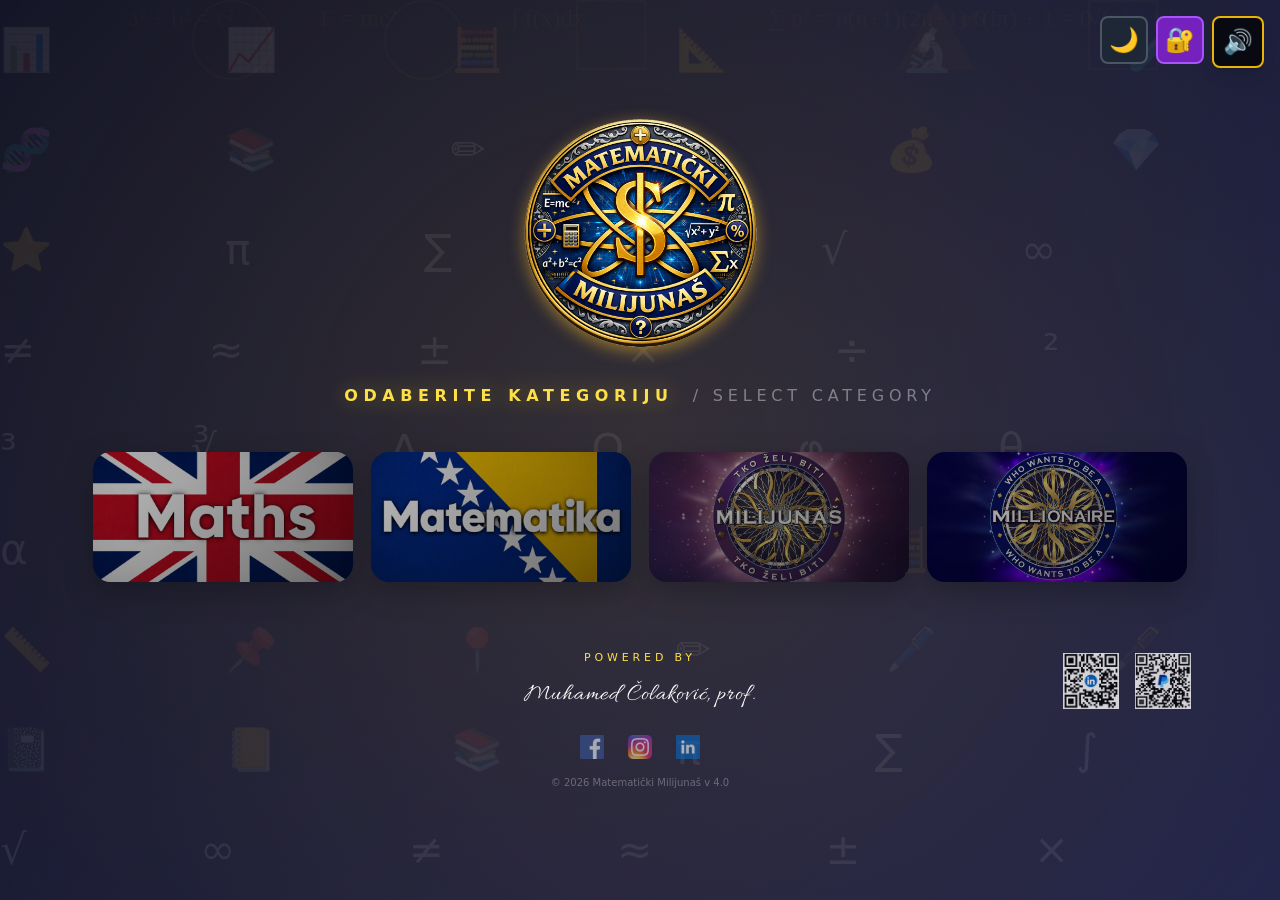
==== commit d541171a: "Add files via upload" ====
--- a/index.html
+++ b/index.html
@@ -1,1177 +1,16 @@
 <!doctype html>
 <html lang="sr" class="h-full">
- 
- 
- 
- 
- 
- 
- 
- 
  
  <head>
   <meta charset="UTF-8">
   <meta name="viewport" content="width=device-width, initial-scale=1.0">
   <title>Matematički milijunaš</title>
+  
   <link rel="icon" type="image/png" href="logo.png">
-<script src="tailwind.js"></script>
-  <style>
-  
-    body {
-      box-sizing: border-box;
-    }
-    
-    /* Animated Background for Home Screen */
-    .quiz-background {
-      background: linear-gradient(135deg, #0a0e27 0%, #1a1f4d 25%, #2d1b69 50%, #1a1f4d 75%, #0a0e27 100%);
-      background-size: 400% 400%;
-      animation: gradientShift 15s ease infinite;
-      position: relative;
-      overflow: hidden;
-    }
-    
-    @keyframes gradientShift {
-      0% { background-position: 0% 50%; }
-      50% { background-position: 100% 50%; }
-      100% { background-position: 0% 50%; }
-    }
-    
-    /* Floating money symbols */
-    .quiz-background::before {
-      content: '📊 📈 🧮 📐 🔬 🧪 🧬 📚 ✏️ 🎓 💰 💎 ⭐ π ∑ ∫ √ ∞ ≠ ≈ ± × ÷ ² ³ ∛ ∆ Ω φ θ α 📊 📈 📉 🧮 📐 📏 📌 📍 ✏️ 🖊️ 🖋️ 📓 📒 📚 π ∑ ∫ √ ∞ ≠ ≈ ± × ÷ ² ³ ∛ ∆ Ω φ θ α 🧠 🧑‍🏫 🎓 🏫 🧪 ⚗️ 🔬 🔭 💡 🧾 📄 📑 🗂️ 📎 π ∑ ∫ √ ∞ ≠ ≈ ± × ÷ ² ³ ∛ ∆ Ω φ θ α 🧷 🧠 💻 🖥️ ⌨️ 🖱️ 🔢 💯 💰 💵 💎 💸 ⭐ 🏆 π ∑ ∫ √ ∞ ≠ ≈ ± × ÷ ² ³ ∛ ∆ Ω φ θ α 📊 📈 🧮 📐 🔬 🧪 🧬 📚 ✏️ 🎓 💰 💎 ⭐';
-      position: absolute;
-      top: 0;
-      left: 0;
-      width: 100%;
-      height: 200%;
-      font-size: 42px;
-      opacity: 0.08;
-      animation: floatSymbols 35s linear infinite;
-      letter-spacing: 60px;
-	  will-change: transform;
-      line-height: 100px;
-      word-spacing: 40px;
-    }
-    
-@keyframes floatSymbols {
-  0% { transform: translateY(0%) rotate(0deg); }
-  100% { transform: translateY(-50%) rotate(360deg); }
-}
-    
-    /* Additional mathematical formulas layer */
-    .math-formulas {
-      position: absolute;
-      top: 0;
-      left: 0;
-      width: 100%;
-      height: 100%;
-      opacity: 0.06;
-      pointer-events: none;
-      overflow: hidden;
-    }
-    
-    .math-formula {
-      position: absolute;
-      font-size: 24px;
-      color: rgba(251, 191, 36, 0.4);
-      font-family: 'Times New Roman', serif;
-      animation: floatFormula 20s linear infinite;
-    }
-    
-    @keyframes floatFormula {
-      0% { transform: translateY(100vh) translateX(0) rotate(0deg); opacity: 0; }
-      10% { opacity: 0.6; }
-      90% { opacity: 0.6; }
-      100% { transform: translateY(-20vh) translateX(100px) rotate(360deg); opacity: 0; }
-    }
-    
-    .math-formula:nth-child(1) { left: 10%; animation-delay: 0s; animation-duration: 25s; }
-    .math-formula:nth-child(2) { left: 25%; animation-delay: 5s; animation-duration: 30s; }
-    .math-formula:nth-child(3) { left: 40%; animation-delay: 10s; animation-duration: 22s; }
-    .math-formula:nth-child(4) { left: 60%; animation-delay: 3s; animation-duration: 28s; }
-    .math-formula:nth-child(5) { left: 75%; animation-delay: 8s; animation-duration: 24s; }
-    .math-formula:nth-child(6) { left: 85%; animation-delay: 12s; animation-duration: 26s; }
-    
-    /* Geometric shapes floating */
-    .geometric-shapes {
-      position: absolute;
-      top: 0;
-      left: 0;
-      width: 100%;
-      height: 100%;
-      opacity: 0.05;
-      pointer-events: none;
-      overflow: hidden;
-    }
-    
-    .shape {
-      position: absolute;
-      border: 2px solid rgba(251, 191, 36, 0.4);
-      animation: rotateShape 15s linear infinite;
-    }
-    
-    @keyframes rotateShape {
-      0% { transform: translateY(100vh) rotate(0deg) scale(0.5); opacity: 0; }
-      50% { opacity: 0.8; }
-      100% { transform: translateY(-100vh) rotate(720deg) scale(1.5); opacity: 0; }
-    }
-    
-    .shape.circle { border-radius: 50%; width: 80px; height: 80px; }
-    .shape.square { width: 70px; height: 70px; }
-    .shape.triangle { width: 0; height: 0; border-left: 40px solid transparent; border-right: 40px solid transparent; border-bottom: 70px solid rgba(251, 191, 36, 0.3); border-top: none; }
-    
-    .shape:nth-child(1) { left: 15%; animation-delay: 0s; animation-duration: 18s; }
-    .shape:nth-child(2) { left: 45%; animation-delay: 4s; animation-duration: 22s; }
-    .shape:nth-child(3) { left: 70%; animation-delay: 8s; animation-duration: 20s; }
-    .shape:nth-child(4) { left: 30%; animation-delay: 6s; animation-duration: 24s; }
-    .shape:nth-child(5) { left: 85%; animation-delay: 2s; animation-duration: 19s; }
-    
-    /* Spotlight effect */
-    .quiz-background::after {
-      content: '';
-      position: absolute;
-      top: -50%;
-      left: -50%;
-      width: 200%;
-      height: 200%;
-      background: radial-gradient(circle, rgba(251, 191, 36, 0.15) 0%, transparent 70%);
-      animation: spotlight 8s ease-in-out infinite;
-    }
-    
-    @keyframes spotlight {
-      0%, 100% { transform: translate(0%, 0%) scale(1); }
-      50% { transform: translate(20%, 20%) scale(1.2); }
-    }
-    
-@media (max-width: 1024px) {
-  #mobileProgressContainer {
-    display: block !important;
-  }
-}
-
-@media (min-width: 1025px) {
-  #mobileProgressContainer {
-    display: none !important;
-  }
-}
-.step-circle {
-  width: 14px;
-  height: 14px;
-  border-radius: 999px;
-  background: radial-gradient(circle at 30% 30%, #4b5563, #111827);
-  border: 1px solid rgba(255,255,255,0.15);
-  transition: all 0.25s ease;
-  position: relative;
-  box-shadow: inset 0 0 4px rgba(0,0,0,0.6);
-  opacity: 0.7;
-}
-
-/* ACTIVE (trenutno pitanje) */
-.step-circle.active {
-  background: radial-gradient(circle at 30% 30%, #fde047, #f59e0b);
-  border: 1px solid #facc15;
-  transform: scale(1.35);
-  opacity: 1;
-  box-shadow:
-    0 0 10px rgba(250,204,21,0.8),
-    0 0 25px rgba(250,204,21,0.4);
-}
-
-/* DONE (tačno odgovoreno) */
-.step-circle.done {
-  background: radial-gradient(circle at 30% 30%, #22c55e, #15803d);
-  border: 1px solid #4ade80;
-  opacity: 1;
-  box-shadow:
-    0 0 8px rgba(34,197,94,0.6);
-}
-
-/* MILSTONE (5,10,15) */
-.step-circle.milestone {
-  width: 18px;
-  height: 18px;
-  border: 2px solid #fbbf24;
-  background: transparent;
-  position: relative;
-  opacity: 1;
-}
-
-/* zlatni ring efekat */
-.step-circle.milestone::after {
-  content: '';
-  position: absolute;
-  inset: -6px;
-  border-radius: 999px;
-  border: 1px solid rgba(251,191,36,0.4);
-  animation: glowRing 1.8s infinite ease-in-out;
-}
-
-/* active milestone */
-.step-circle.milestone.active {
-  background: #fbbf24;
-  box-shadow:
-    0 0 12px rgba(251,191,36,0.9),
-    0 0 30px rgba(251,191,36,0.4);
-  transform: scale(1.4);
-}
-
-/* DONE milestone */
-.step-circle.milestone.done {
-  background: #22c55e;
-  border-color: #22c55e;
-  box-shadow: 0 0 10px rgba(34,197,94,0.8);
-}
-
-@keyframes glowRing {
-  0% { transform: scale(0.9); opacity: 0.4; }
-  50% { transform: scale(1.1); opacity: 0.8; }
-  100% { transform: scale(0.9); opacity: 0.4; }
-}
-#questionText,
-#questionBox h1,
-#questionBox h2,
-#questionBox {
-  font-size: 1.6rem;
-  line-height: 1.5;
-  font-weight: 700;
-  letter-spacing: 0.2px;
-}
-    /* Title glow animation */
-    .title-glow {
-      text-shadow: 
-    0 0 6px rgba(251, 191, 36, 0.5),
-    0 0 14px rgba(251, 191, 36, 0.35),
-    0 0 24px rgba(251, 191, 36, 0.2);
-
-  animation: titlePulse 3s ease-in-out infinite;
-    }
-    
-    @keyframes titlePulse {
-      0%, 100% { text-shadow: 
-        0 0 10px rgba(251, 191, 36, 0.8),
-        0 0 20px rgba(251, 191, 36, 0.6),
-        0 0 30px rgba(251, 191, 36, 0.4); }
-      50% { text-shadow: 
-        0 0 20px rgba(251, 191, 36, 1),
-        0 0 40px rgba(251, 191, 36, 0.8),
-        0 0 60px rgba(251, 191, 36, 0.6); }
-    }
-
-.pulse-active {
-  animation: pulseGlow 2.2s ease-in-out infinite;
-  box-shadow: 0 0 18px rgba(255, 215, 0, 0.6);
-  border: 2px solid gold !important;
-}
-
-@keyframes pulseGlow {
-  0% { box-shadow: 0 0 8px gold; }
-  50% { box-shadow: 0 0 22px gold; }
-  100% { box-shadow: 0 0 8px gold; }
-}
-    
-  /* Confetti animation */
-@keyframes confetti-fall {
-  0% {
-    transform: translateY(-10vh) rotate(0deg) scale(1);
-    opacity: 1;
-  }
-  100% {
-    transform: translateY(110vh) rotate(720deg) scale(0.7);
-    opacity: 0;
-  }
-}
-
-.confetti {
-  position: fixed;
-  top: -10px;
-  border-radius: 2px;
-  z-index: 9999;
-  animation: confetti-fall 3s linear forwards;
-  opacity: 1;
-  transform-origin: center;
-}
-    
-    /* Lock animation */
-    @keyframes lock-click {
-      0% { transform: scale(1); }
-      50% { transform: scale(1.1); }
-      100% { transform: scale(1); }
-    }
-    
-    .lock-animation {
-      animation: lock-click 0.3s ease;
-    }
-    
-    /* Celebration animation */
-    @keyframes celebrate {
-      0%, 100% { transform: scale(1) rotate(0deg); }
-      25% { transform: scale(1.2) rotate(-10deg); }
-      75% { transform: scale(1.2) rotate(10deg); }
-    }
-    
-    .celebrate {
-      animation: celebrate 0.5s ease;
-    }
-    
-    /* Shake animation for wrong answer */
-    @keyframes shake {
-      0%, 100% { transform: translateX(0); }
-      25% { transform: translateX(-10px); }
-      75% { transform: translateX(10px); }
-    }
-    
-  .shake {
-  animation: shake 0.4s ease;
-}
-    
-    /* Dark mode styles */
-    body.dark-mode {
-  background: linear-gradient(135deg, #050505 0%, #111827 50%, #0b1324 100%);
-    }
-    
-/* =========================
-   MILLIONAIRE LIGHT MODE
-========================= */
-
-/* blur overlay da ne bude prenapadno */
-body.light-mode::before {
-  content: "";
-  position: fixed;
-  inset: 0;
-  background: rgba(0,0,0,0.65);
-  backdrop-filter: blur(8px);
-  -webkit-backdrop-filter: blur(8px);
-  z-index: -1;
-}
-
-
-
-
-/* SELECTED (orange lock) */
-body.light-mode .answer-btn.selected {
-  background: linear-gradient(135deg, #f59e0b, #d97706) !important;
-  border-color: #fbbf24 !important;
-  color: #111827 !important;
-  box-shadow: 0 0 25px rgba(255, 184, 0, 0.5);
-}
-
-/* CORRECT */
-body.light-mode .answer-btn.correct {
-  background: linear-gradient(135deg, #22c55e, #16a34a);
-  box-shadow: 0 0 25px rgba(34,197,94,0.5);
-}
-
-/* WRONG */
-body.light-mode .answer-btn.wrong {
-  background: linear-gradient(135deg, #ef4444, #b91c1c) !important;
-  border-color: #ef4444 !important;
-  color: #fff !important;
-}
-
-
-
-
-
-/* QUESTION TEXT */
-body.light-mode #questionText {
-  color: #ffffff;
-  font-weight: 700;
-}
-
-body.light-mode .answer-btn.selected {
-  background: linear-gradient(135deg, #f59e0b, #d97706) !important;
-  border-color: #f59e0b !important;
-  color: #111827 !important;
-  box-shadow: 0 0 22px rgba(245, 158, 11, 0.5);
-}
-
-body.light-mode .answer-btn.correct {
-  background: linear-gradient(135deg, #22c55e, #16a34a) !important;
-  border-color: #22c55e !important;
-  color: #ffffff !important;
-}
-
-body.light-mode .answer-btn.wrong {
-  background: linear-gradient(135deg, #ef4444, #b91c1c) !important;
-  border-color: #ef4444 !important;
-  color: #ffffff !important;
-}
-
-
-
-    
-    /* School logo */
-    .school-logo {
-      max-width: 80px;
-      height: auto;
-      margin: 8px auto 0;
-      display: block;
-      filter: drop-shadow(0 2px 4px rgba(0, 0, 0, 0.5));
-    }
-    
-@keyframes bar-wiggle {
-  0%   { transform: scaleY(0.3); }
-  30%  { transform: scaleY(1.2); }
-  60%  { transform: scaleY(0.9); }
-  100% { transform: scaleY(1); }
-}
-    /* Game logo styles */
-    .main-logo {
-      max-width: 280px;
-      height: auto;
-      filter: drop-shadow(0 4px 8px rgba(251, 191, 36, 0.5));
-      animation: logoFloat 3s ease-in-out infinite;
-    }
-    
-    .header-logo {
-      max-width: 125px;
-      height: auto;
-      filter: drop-shadow(0 2px 4px rgba(251, 191, 36, 0.4));
-    }
-    
-    @keyframes logoFloat {
-      0%, 100% { transform: translateY(0px); }
-      50% { transform: translateY(-10px); }
-    }
-    
-    @keyframes pulse-glow {
-      0%, 100% { box-shadow: 0 0 20px rgba(59, 130, 246, 0.5); }
-      50% { box-shadow: 0 0 40px rgba(59, 130, 246, 0.8); }
-    }
-    
-    @keyframes correct-answer {
-      0% { background-color: #3b82f6; }
-      50% { background-color: #22c55e; }
-      100% { background-color: #22c55e; }
-    }
-    
-    @keyframes wrong-answer {
-      0% { background-color: #3b82f6; }
-      50% { background-color: #ef4444; }
-      100% { background-color: #ef4444; }
-    }
-    
-    .lifeline-used {
-      opacity: 0.3;
-      cursor: not-allowed;
-      filter: grayscale(100%);
-    }
-   .question-box,
-
-@media (max-width: 768px) {
-  body {
-    background: url("pozadinskaslika.jpg") center/cover no-repeat fixed !important;
-  }
-}
-@media (max-width: 768px) {
-  .flex.justify-around.items-center.gap-1 {
-    display: none !important;
-  }
-}
-@media (max-width: 768px) {
-  .bg-black.bg-opacity-50.rounded-lg.p-1.mb-1.border-2.border-yellow-600 {
-    display: none !important;
-  }
-}
-@media (min-width: 768px) and (max-width: 1024px) {
-  #themeToggle,
-  #showAdminLogin,
-   #musicControls,
-  #musicToggle{
-    display: none !important;
-  }
-}
-@media (min-width: 768px) and (max-width: 1024px) {
-  button[onclick="showAdminLogin()"] {
-    display: none !important;
-  }
-}
-.answer-btn {
-  position: relative;
-  transition: all 0.25s ease;
-  background: rgba(25, 30, 55, 0.65);
-  backdrop-filter: blur(12px);
-  width: 99%;
-
-  border: 1px solid rgba(255, 255, 255, 0.08);
-  border-radius: 14px;
-
-  padding: 12px 14px;
-  color: #fff;
-
-  transition: all 0.2s ease;
-
-  box-shadow: 0 8px 20px rgba(0,0,0,0.25);
-    transform-origin: center;
-  will-change: transform;
-}
-
-@media (hover: hover) and (pointer: fine) {
-  .answer-btn:hover:not(:disabled) {
-    transform: translateY(-3px) scale(1.02);
-    border-color: rgba(251, 191, 36, 0.6);
-
-    box-shadow:
-      0 0 10px rgba(251, 191, 36, 0.35),
-      0 0 25px rgba(251, 191, 36, 0.25),
-      0 0 45px rgba(251, 191, 36, 0.15);
-  }
-}
-    
-.answer-btn.correct {
-  background: linear-gradient(135deg, #22c55e, #16a34a);
-  border-color: #22c55e;
-  color: #fff;
-  box-shadow: 0 0 18px rgba(34, 197, 94, 0.5);
-}
-
-.answer-btn.wrong {
-  background: linear-gradient(135deg, #ef4444, #b91c1c);
-  border-color: #ef4444;
-  color: #fff;
-  box-shadow: 0 0 18px rgba(239, 68, 68, 0.5);
-}
-body.dark-mode {
-  background: radial-gradient(circle at top, #0a0f2c, #05060f);
-
-}
-
-#barA, #barB, #barC, #barD {
-  transition: height 0.1s linear;
-}
-.answer-btn:focus {
-  outline: none;
-  box-shadow: none;
-}
-    
-/* =========================
-   NETFLIX / PREMIUM TITLE
-========================= */
-
-
-
-.netflix-title {
-  font-size: clamp(22px, 3.5vw, 38px);
-  font-weight: 900;
-  text-align: center;
-  letter-spacing: 0.06em;
-
-  position: relative;
-  display: inline-block;
-
-  color: #fbbf24;
-  text-shadow: 0 0 10px rgba(251,191,36,0.25);
-  text-shadow:
-  
-    0 0 10px rgba(255, 215, 0, 0.35),
-    0 0 20px rgba(255, 215, 0, 0.15);
-
-  animation: titleIn 1s ease-out both;
-}
-
-
-/* 🎬 CLEAN INTRO (less blur, more premium) */
-@keyframes titleIn {
-  0% {
-    opacity: 0;
-    transform: scale(1.08);
-  }
-  60% {
-    opacity: 1;
-    transform: scale(1.02);
-  }
-  100% {
-    opacity: 1;
-    transform: scale(1);
-  }
-}
-
-/* ✨ SOFT SHINE (SUBTLE, NOT CRAZY) */
-.netflix-title::after {
-  content: "";
-  position: absolute;
-  inset: 0;
-
-  background: linear-gradient(
-    120deg,
-    transparent,
-    rgba(255,255,255,0.08),
-    transparent
-  );
-
-  transform: translateX(-100%) skewX(-20deg);
-  animation: shine 2s ease;
-}
-
-
-@keyframes shine {
-  0% { left: -80%; opacity: 0; }
-  20% { opacity: 1; }
-  60% { opacity: 0.6; }
-  100% { left: 140%; opacity: 0; }
-}
-
-
-.answer-btn.selected {
-  background: linear-gradient(135deg, #fbbf24, #f59e0b);
-  color: #111827 !important;
-
-  border-color: #fbbf24 !important;
-  box-shadow: 0 0 25px rgba(251, 191, 36, 0.6);
-
-  transform: scale(1.02);
-}
-
-    .audience-bar {
-      transition: height 0.5s ease-in-out;
-      background: linear-gradient(to top, #f59e0b, #fbbf24);
-    }
-    
-.prize-item {
-  position: relative;
-
-  display: grid;
-  grid-template-columns: 40px 1fr 24px;
-  align-items: center;
-
-  padding: 10px 14px;
-  margin: 6px 0;
-
-  border-radius: 14px;
-
-  background: rgba(255, 255, 255, 0.04);
-  backdrop-filter: blur(14px);
-  -webkit-backdrop-filter: blur(14px);
-
-  border: 1px solid rgba(255, 255, 255, 0.08);
-
-  color: rgba(255, 255, 255, 0.85);
-
-  transition: all 0.25s ease;
-  overflow: hidden;
-}
-
-/* hover premium glow */
-.prize-item:hover {
-  transform: translateX(-4px);
-  border-color: rgba(251, 191, 36, 0.35);
-  box-shadow: 0 0 18px rgba(251, 191, 36, 0.15);
-}
-
-/* soft light sweep effect */
-.prize-item::before {
-  content: "";
-  position: absolute;
-  top: 0;
-  left: -60%;
-  width: 60%;
-  height: 100%;
-  background: linear-gradient(
-    120deg,
-    transparent,
-    rgba(255,255,255,0.06),
-    transparent
-  );
-  transform: skewX(-20deg);
-  transition: 0.6s;
-}
-
-.prize-item:hover::before {
-  left: 140%;
-}
-.question-box {
-  position: relative;
-
-  background: linear-gradient(
-    135deg,
-    rgba(20, 35, 80, 0.55),
-    rgba(10, 18, 40, 0.45)
-  );
-
-  backdrop-filter: blur(18px);
-  -webkit-backdrop-filter: blur(18px);
-
-  border: 1px solid rgba(120, 170, 255, 0.25);
-  border-radius: 22px;
-
-  padding: 26px;
-  margin: 18px 0;
-
-  box-shadow:
-    0 25px 70px rgba(0, 0, 0, 0.35),
-    inset 0 0 30px rgba(120, 170, 255, 0.08);
-
-  color: #ffffff;
-
-  transition: all 0.3s ease;
-}
-
-.question-box::before {
-  content: "";
-  position: absolute;
-  inset: 0;
-  border-radius: 22px;
-
-  background: radial-gradient(
-    circle at center,
-    rgba(120, 180, 255, 0.2) 0%,
-    rgba(120, 180, 255, 0.1) 50%,
-    transparent 100%
-  );
-
-  pointer-events: none;
-}
-
-
-
-@keyframes popIn {
-  from {
-    opacity: 0;
-    transform: scale(0.97) translateY(10px);
-  }
-  to {
-    opacity: 1;
-    transform: scale(1) translateY(0);
-  }
-}
-#questionText {
-  color: #f5f7ff;
-  font-weight: 700;
-  letter-spacing: 0.3px;
-}
-.prize-active {
-  background: linear-gradient(
-    135deg,
-    rgba(255, 215, 0, 0.25),
-    rgba(245, 158, 11, 0.15)
-  );
-
-  border: 1px solid rgba(251, 191, 36, 0.6);
-
-  color: #fff;
-
-  box-shadow:
-    0 0 20px rgba(251, 191, 36, 0.35),
-    inset 0 0 10px rgba(251, 191, 36, 0.15);
-
-  transform: scale(1.03);
-
-  animation: prizePulse 1.6s infinite ease-in-out;
-}
-
-@keyframes prizePulse {
-  0% { box-shadow: 0 0 10px rgba(251,191,36,0.2); }
-  50% { box-shadow: 0 0 28px rgba(251,191,36,0.5); }
-  100% { box-shadow: 0 0 10px rgba(251,191,36,0.2); }
-}
-
-
-    
-    .prize-milestone {
-      border: 2px solid #f59e0b !important;
-      background: linear-gradient(135deg, #1a1a2e 0%, #2d1b00 100%);
-  border-left: 3px solid #22c55e;
-    }
-	
-	
-	
-	
-	
-	
-    .live-badge {
-  box-shadow: 0 0 12px rgba(255, 0, 0, 0.4);
-}
-    .question-box {
-  position: relative;
-  background: rgba(15, 18, 35, 0.55);
-  backdrop-filter: blur(18px);
-  -webkit-backdrop-filter: blur(18px);
-
-  border: 1px solid rgba(255, 215, 0, 0.25);
-  border-radius: 20px;
-
-  padding: 22px;
-  margin: 15px 0;
-
-  box-shadow:
-    0 20px 60px rgba(0, 0, 0, 0.45),
-    inset 0 0 25px rgba(255, 255, 255, 0.03);
-
-  animation: popIn 0.35s ease;
-    }
-    
-    .question-box .bg-black {
-      overflow: visible;
-    }
-
-.tv-header {
-  background: rgba(10, 14, 39, 0.25); /* puno transparentnije */
-  backdrop-filter: blur(18px);
-  -webkit-backdrop-filter: blur(18px);
-
-  border-bottom: 1px solid rgba(251, 191, 36, 0.25);
-
-  box-shadow: 0 6px 20px rgba(0,0,0,0.25);
-}
-.tv-header::before {
-  content: "";
-  position: absolute;
-  inset: 0;
-  background: linear-gradient(
-    90deg,
-    transparent,
-    rgba(251, 191, 36, 0.08),
-    transparent
-  );
-  pointer-events: none;
-}
-
-
-
-
-body.dark-mode {
-background: url("pozadinskaslika.jpg") center/cover no-repeat fixed;
-position: relative;
-}
-body.dark-mode::before {
-  content: "";
-  position: fixed;
-  inset: 0;
-  background: rgba(0,0,0,0.70);
-  backdrop-filter: blur(6px);
-  -webkit-backdrop-filter: blur(6px);
-  z-index: -1;
-}
-body.light-mode {
-background: url("pozadinskaslika.jpg") center/cover no-repeat fixed;
-position: relative;
-}
-body.light-mode {
-background: url("pozadinskaslika.jpg") center/cover no-repeat fixed;
-position: relative;
-}
-
-
-@keyframes liveGlow {
-  0%, 100% { box-shadow: 0 0 10px rgba(255,0,0,0.2); }
-  50% { box-shadow: 0 0 25px rgba(255,0,0,0.5); }
-}
-    .lifeline-container {
-      display: flex;
-      gap: 12px;
-      justify-content: center;
-      margin-bottom: 20px;
-    }
-    
-    .lifeline-icon {
-      width: 80px;
-      height: 80px;
-      border-radius: 50%;
-      display: flex;
-      align-items: center;
-      justify-content: center;
-      font-size: 32px;
-      cursor: pointer;
-      transition: all 0.3s ease;
-      border: 4px solid;
-      position: relative;
-    }
-    
-    .lifeline-icon.fifty-fifty {
-      background: linear-gradient(135deg, #d4a574 0%, #8b6f47 100%);
-      border-color: #d4a574;
-    }
-    
-    .lifeline-icon.phone {
-      background: linear-gradient(135deg, #4ade80 0%, #22c55e 100%);
-      border-color: #4ade80;
-    }
-    
-    .lifeline-icon.audience {
-      background: linear-gradient(135deg, #a78bfa 0%, #7c3aed 100%);
-      border-color: #a78bfa;
-    }
-    
-    .lifeline-icon:hover:not(.lifeline-used) {
-      transform: scale(1.1);
-      box-shadow: 0 0 30px rgba(251, 191, 36, 0.6);
-    }
-    /* =========================
-   FULL SCREEN NETFLIX INTRO
-========================= */
-
-.intro-screen {
-  position: fixed;
-  inset: 0;
-  background: radial-gradient(circle at center, #0a0e27, #000);
-  display: flex;
-  align-items: center;
-  justify-content: center;
-  z-index: 99999;
-
-  animation: introFadeOut 1.1s ease forwards;
-  animation-delay: 1.1s;
-}
-
-.intro-content {
-  text-align: center;
-  animation: introZoom 0.7s ease forwards;
-}
-
-.intro-logo {
-  width: 120px;
-  margin: 0 auto;
-  filter: drop-shadow(0 0 25px rgba(255,215,0,0.5));
-  animation: logoGlow 2s ease-in-out infinite;
-}
-
-.intro-title {
-  margin-top: 15px;
-  font-size: clamp(22px, 4vw, 48px);
-  font-weight: 900;
-  color: #fbbf24;
-  letter-spacing: 0.1em;
-
-  text-shadow:
-    0 0 10px rgba(255,215,0,0.3),
-    0 0 30px rgba(255,215,0,0.2);
-
-  position: relative;
-}
-
-/* ✨ SHINE OVER TITLE */
-.intro-title::after {
-  content: "";
-  position: absolute;
-  top: 0;
-  left: -120%;
-  width: 120%;
-  height: 100%;
-
-  background: linear-gradient(
-    120deg,
-    transparent,
-    rgba(255,255,255,0.25),
-    transparent
-  );
-
-  transform: skewX(-20deg);
-  animation: shine 2.8s ease-in-out;
-}
-#mobileProgressContainer {
-  display: none;
-    pointer-events: none;
-
-
-}
-
-@media (max-width: 1024px) {
-  #mobileProgressContainer {
-    display: block !important;
-  }
-}
-#mobileProgressContainer {
-  position: relative;
-  z-index: 20;
-}
-.intro-sub {
-  margin-top: 8px;
-  font-size: 12px;
-  color: rgba(200,200,255,0.8);
-  letter-spacing: 0.2em;
-}
-
-/* ANIMATIONS */
-
-@keyframes introZoom {
-  0% {
-    transform: scale(1.3);
-    filter: blur(12px);
-    opacity: 0;
-  }
-  40% {
-    opacity: 1;
-    filter: blur(2px);
-  }
-  100% {
-    transform: scale(1);
-    filter: blur(0);
-  }
-}
-
-@keyframes introFadeOut {
-  0% { opacity: 1; }
-  100% {
-    opacity: 0;
-    visibility: hidden;
-  }
-}
-
-@keyframes logoGlow {
-  0%, 100% {
-    transform: scale(1);
-    filter: drop-shadow(0 0 15px rgba(255,215,0,0.3));
-  }
-  50% {
-    transform: scale(1.05);
-    filter: drop-shadow(0 0 30px rgba(255,215,0,0.6));
-  }
-}
-
-@keyframes shine {
-  0% { left: -120%; }
-  100% { left: 120%; }
-}
-    .joker-crossed {
-      position: relative;
-    }
-    
-    .joker-crossed::after {
-      content: '';
-      position: absolute;
-      top: 50%;
-      left: 50%;
-      width: 120%;
-      height: 4px;
-      background: linear-gradient(90deg, transparent 0%, #ef4444 10%, #dc2626 50%, #ef4444 90%, transparent 100%);
-      transform: translate(-50%, -50%) rotate(-45deg);
-      box-shadow: 0 0 8px rgba(239, 68, 68, 0.8);
-    }
-    
-    .joker-crossed::before {
-      content: '';
-      position: absolute;
-      top: 50%;
-      left: 50%;
-      width: 120%;
-      height: 4px;
-      background: linear-gradient(90deg, transparent 0%, #ef4444 10%, #dc2626 50%, #ef4444 90%, transparent 100%);
-      transform: translate(-50%, -50%) rotate(45deg);
-      box-shadow: 0 0 8px rgba(239, 68, 68, 0.8);
-    }
-    
-    .timer-circle {
-      width: 80px;
-      height: 80px;
-      border-radius: 50%;
-      border: 5px solid #fbbf24;
-      display: flex;
-      align-items: center;
-      justify-content: center;
-      font-size: 32px;
-      font-weight: bold;
-      color: #fbbf24;
-      background: rgba(0, 0, 0, 0.7);
-      margin: 0 auto 20px;
-      animation: pulse-glow 1s infinite;
-    }
-	
-	@media (max-width: 768px) {
-  #questionText {
-    font-size: 1.1rem !important;
-    line-height: 1.3 !important;
-  }
-
-  .question-box {
-    padding: 12px !important;
-    margin: 8px 0 !important;
-    border-radius: 14px !important;
-  }
-}
-.prize-item span:first-child {
-  justify-self: start;
-  text-align: left;
-}
-.prize-item span:nth-child(2) {
-  justify-self: center;
-  text-align: center;
-}
-.prize-item span.text-orange-400,
-.prize-item .diamond {
-  justify-self: end;
-  text-align: right;
-}
-
-@media (max-width: 768px) {
-  .tv-header {
-    padding: 8px 12px !important;
-  }
-
-  .netflix-title {
-    font-size: 16px !important;
-  }
-
-  .header-logo {
-    max-width: 70px !important;
-  }
-}
-@media (max-width: 768px) {
-  main {
-    padding: 6px !important;
-    gap: 6px !important;
-  }
-
-  .lifeline-container {
-    margin-bottom: 4px !important;
-    gap: 6px !important;
-  }
-}
-
-@media (max-width: 768px) {
-  .answer-btn {
-    padding: 10px 12px !important;
-    font-size: 0.95rem !important;
-  }
-}
-@media (max-width: 768px) {
-  .lifeline-icon {
-    width: 52px !important;
-    height: 52px !important;
-    font-size: 18px !important;
-    border-width: 2px !important;
-  }
-
-  .lifeline-container {
-    gap: 8px !important;
-  }
-}
-@media (max-width: 768px) {
-  .answer-btn {
-    font-size: 1.05rem !important;
-    padding: 12px 14px !important;
-  }
-
-  .answer-btn .answer-text {
-    font-size: 1.05rem !important;
-  }
-
-  .answer-btn span.text-yellow-400 {
-    font-size: 1.3rem !important;
-  }
-}
-@media (max-width: 768px) {
-  .lifeline-container {
-    margin-bottom: 6px !important;
-  }
-
-  .grid.grid-cols-1.md\\:grid-cols-2 {
-    gap: 10px !important;
-  }
-}
-
-  </style>
-  <style>@view-transition { navigation: auto; }</style>
-  <script src="/_sdk/data_sdk.js" type="text/javascript"></script>
-  <script src="/_sdk/element_sdk.js" type="text/javascript"></script>
+  <link rel="stylesheet" href="style.css">
+  <link href="https://fonts.googleapis.com/css2?family=Allura&display=swap" rel="stylesheet">
+  <script defer src="tailwind.js"></script> 
  </head>
- 
- 
- 
- 
- 
- 
- 
- 
  
  
  
@@ -1203,7 +42,7 @@
   </audio>
   <audio id="winSound" preload="auto"><source src="milion.mp3" type="audio/wav">
   </audio>
-  <audio id="loseSound" preload="auto"><source src="correctSound1.mp3"audio/wav">
+  <audio id="loseSound" preload="auto"><source src="Wrong.mp3" type="audio/wav">
   </audio>
   <audio id="lockSound" preload="auto"><source src="lockin.mp3" type="audio/wav">
   </audio><!-- Top Controls -->
@@ -1249,79 +88,118 @@
     <div class="mb-3"><img src="logo.png" alt="Math Millionaire Logo"
      class="main-logo mx-auto w-40 sm:w-52 md:w-72 lg:w-80 max-h-[30vh] object-contain">
     </div>
-    <p class="text-xl mb-6">Select category / Odaberite kategoriju </p>
-<div class="flex flex-col md:flex-row gap-4 md:gap-8 justify-center items-center mb-6 w-full px-4 sm:px-0 md:items-stretch">
-<button onclick="selectLanguage('en')" 
-class="w-full md:w-auto md:w-64 bg-yellow-600 hover:bg-yellow-500 px-6 py-3 md:px-12 md:py-5 rounded-lg font-bold text-lg md:text-2xl border-4 border-yellow-400 transition-all transform hover:scale-105 flex items-center justify-center gap-2">
-<img src="gb.png"  alt="UK flag" width="35" height="30">
-
-  <span>Maths</span>
-
-</button>
-
-
-<button onclick="selectLanguage('bs')" 
-class="w-full md:w-auto md:w-64 bg-yellow-600 hover:bg-yellow-500 px-6 py-3 md:px-12 md:py-5 rounded-lg font-bold text-lg md:text-2xl border-4 border-yellow-400 transition-all transform hover:scale-105 flex items-center justify-center gap-2">
-<img src="bih.png"
-  alt="Zastava BiH" width="35" height="30">
-
-  <span>Matematika</span>
-
-</button>
-
-<button onclick="selectLanguage('ge')" 
-class="w-full md:w-auto md:w-64 bg-yellow-600 hover:bg-yellow-500 px-6 py-3 md:px-12 md:py-5 rounded-lg font-bold text-lg md:text-2xl border-4 border-yellow-400 transition-all transform hover:scale-105 flex items-center justify-center gap-2">
-  <img src="milijunas.png" 
-  alt="Zastava BiH" width="35" height="30">
-
-  <span>Opšte znanje</span>
-
-</button>
-
-
-    </div>
-<div class="text-center bg-black bg-opacity-25 rounded-lg backdrop-blur-sm mt-6 inline-block mx-auto p-3 max-w-[95vw] text-sm sm:text-base leading-snug">  <p class="text-base text-blue-200 mb-1">Powered by: <span class="font-bold text-yellow-300"><a href="https://www.instagram.com/prof.muhamedcolakovic/" target="_blank">
-Muhamed Čolaković, prof. 
-</a></span></p>
-     <p class="text-sm text-blue-300 mb-1">
-<a href="https://rps.edu.ba/" target="_blank">
-Richmond Park International Secondary School Sarajevo
-</a>
+<p class="text-sm md:text-base font-light tracking-[0.35em] text-center mb-6 uppercase">
+
+  <span class="block md:inline text-yellow-300 font-semibold drop-shadow-[0_0_10px_rgba(255,215,0,0.4)]">
+    Odaberite kategoriju
+  </span>
+
+  <span class="block md:inline text-white/40 md:ml-2 tracking-[0.3em]">
+    / Select category
+  </span>
+
 </p>
- <p class="text-sm text-blue-300 mb-1">
-<a href="https://sarajevo.rps.edu.ba/" target="_blank">
-PU Gimnazija Richmond Park College Sarajevo
-</a>
-</p>
-     <p class="text-sm text-blue-300 mb-2">  <a href="https://ff.unze.ba/" target="_blank">
-Filozofski fakultet Univerziteta u Zenici
-</a></p>
-
-<div class="flex justify-center items-center gap-3 mt-4">
-
-  <a href="https://www.linkedin.com/in/muhamed-colakovic/" target="_blank">
-    <img src="linkedin.png" 
-         alt="follow"
-         class="w-16 opacity-60 hover:opacity-100 transition duration-300">
-  </a>
-
-  <a href="https://www.paypal.com/paypalme/muhamedcolakovic96" target="_blank">
-    <img src="paypal.jpeg" 
-         alt="donate"
-         class="w-16 opacity-60 hover:opacity-100 transition duration-300">
-  </a>
+<div class="menu">
+
+  <button class="card" onclick="selectLanguage('en', this)">
+    <div class="bg" style="background-image:url('gb.png')"></div>
+  </button>
+
+  <button class="card" onclick="selectLanguage('bs', this)">
+    <div class="bg" style="background-image:url('bih.png')"></div>
+  </button>
+
+  <button class="card" onclick="selectLanguage('ge', this)">
+    <div class="bg" style="background-image:url('milijunas.jpg')"></div>
+  </button>
+
+  <button class="card" onclick="selectLanguage('ge', this)">
+    <div class="bg" style="background-image:url('milijunas.png')"></div>
+  </button>
 
 </div>
-
-
-<p class="text-xs text-gray-400 mt-4 text-center leading-relaxed">
-  © <span id="year"></span> Matematički Milijunaš. All rights reserved • v3.0
-  <br>
-  <span class="text-gray-300"></span>
-  <br>
-  <span class="text-gray-500"></span>
-</p>
-
+<footer class="mt-12 px-4 text-center">
+
+  <div class="w-full max-w-6xl mx-auto">
+
+    <!-- GRID -->
+    <div class="grid grid-cols-1 md:grid-cols-3 gap-8 items-center">
+
+      
+      <div class="hidden md:block text-center space-y-2 text-[12px] text-white/50">
+<!-- LEFT (HIDDEN ON MOBILE) 
+        <p>
+          <a href="https://rps.edu.ba/" target="_blank" class="hover:text-white transition">
+            Richmond Park International Secondary School Sarajevo
+          </a>
+        </p>
+
+        <p>
+          <a href="https://sarajevo.rps.edu.ba/" target="_blank" class="hover:text-white transition">
+            Gimnazija Richmond Park College Sarajevo
+          </a>
+        </p>
+
+        <p>
+          <a href="https://ff.unze.ba/" target="_blank" class="hover:text-white transition">
+            Filozofski fakultet Univerziteta u Zenici
+          </a>
+        </p>
+-->
+      </div>
+
+      <!-- CENTER -->
+      <div class="text-center">
+
+        <p class="text-[11px] tracking-[0.35em] text-yellow-300 uppercase mb-3">
+          Powered by
+        </p>
+
+        <a href="https://www.linkedin.com/in/muhamed-colakovic/" target="_blank"
+           class="text-white text-xl md:text-2xl font-medium tracking-wide transition hover:text-yellow-300"
+           style="font-family: 'Allura', cursive;">
+          Muhamed Čolaković, prof.
+        </a>
+
+      </div>
+
+      <!-- RIGHT -->
+      <div class="flex flex-col items-center md:items-end mt-6 md:mt-0">
+
+        <div class="flex gap-4 items-center">
+          <img src="linkedin.png" class="w-14 h-14 opacity-80 hover:opacity-100 transition">
+          <img src="paypal.jpeg" class="w-14 h-14 opacity-80 hover:opacity-100 transition">
+        </div>
+
+      </div>
+
+    </div>
+
+    <!-- MOBILE SOCIAL + ICONS -->
+    <div class="flex flex-col items-center gap-4 mt-6">
+
+      <div class="flex gap-6">
+        <a href="https://www.facebook.com/muhamedcolakovic96/" target="_blank">
+          <img src="fb.png" class="w-6 opacity-60 hover:opacity-100 transition">
+        </a>
+
+        <a href="https://www.instagram.com/prof.muhamedcolakovic/" target="_blank">
+          <img src="ig.png" class="w-6 opacity-60 hover:opacity-100 transition">
+        </a>
+
+        <a href="https://www.linkedin.com/in/muhamed-colakovic/" target="_blank">
+          <img src="in.jpg" class="w-6 opacity-60 hover:opacity-100 transition">
+        </a>
+      </div>
+
+    </div>
+
+  </div>
+
+</footer>
+        <p class="text-[10px] text-white/30 mt-4">
+          © <span id="year"></span> Matematički Milijunaš v 4.0
+        </p>
 <script>
   document.getElementById("year").textContent = new Date().getFullYear();
 </script>
@@ -1376,7 +254,7 @@
 
 </header>
 <!-- MOBILE PROGRESS (ispod headera) -->
-<div id="mobileProgressContainer" class="lg:hidden fixed top-[2px] left-0 w-full px-3 py-2 z-40 hidden"">
+<div id="mobileProgressContainer" class="lg:hidden fixed top-[2px] left-0 w-full px-3 py-2 z-40 hidden">
 
   <div class="relative flex justify-between items-center">
 
@@ -1398,7 +276,10 @@
 <div class="question-box p-3 sm:p-4 md:p-5">
 <h2 id="questionText" class="text-lg sm:text-xl md:text-2xl font-bold text-white leading-snug"></h2></div>
       </div>
-     </div><!-- Lifelines -->
+     </div>
+	 
+	 
+	 <!-- Lifelines -->
      <div class="lifeline-container flex-shrink-0" style="margin-bottom: 8px;">
       <div id="fiftyFifty" class="lifeline-icon fifty-fifty" title="50:50"><span>50:50</span>
       </div>
@@ -1406,6 +287,8 @@
       </div>
       <div id="askAudience" class="lifeline-icon audience" title="Ask the Audience"><span>👥</span>
       </div>
+	  
+	  
      </div><!-- Answers Grid -->
      <div class="grid grid-cols-1 md:grid-cols-2 gap-3 flex-shrink-0"><button class="answer-btn p-4 text-left text-xl font-semibold" data-answer="A"> <span class="text-yellow-400 font-bold text-2xl">A:</span> <span class="answer-text">Answer A</span> </button> <button class="answer-btn p-4 text-left text-xl font-semibold" data-answer="B"> <span class="text-yellow-400 font-bold text-2xl">B:</span> <span class="answer-text">Answer B</span> </button> <button class="answer-btn p-4 text-left text-xl font-semibold" data-answer="C"> <span class="text-yellow-400 font-bold text-2xl">C:</span> <span class="answer-text">Answer C</span> </button> <button class="answer-btn p-4 text-left text-xl font-semibold" data-answer="D"> <span class="text-yellow-400 font-bold text-2xl">D:</span> <span class="answer-text">Answer D</span> </button>
      </div>
@@ -1634,2888 +517,13 @@
     </div>
    </div>
   </div>
-  
-  
-  
-  
-  
-  
-  <script>
-    let currentLanguage = 'bs';
-    let phoneTimer = null;
-    let adminLanguage = 'bs';
-    let currentAdminCategory = 'history';
-    let editingQuestionIndex = null;
-    let soundEnabled = true;
-    let currentTheme = 'dark';
-    let gameStats = {
-      totalGames: 0,
-      totalScore: 0,
-      bestScore: 0,
-      currentStreak: 0,
-      lastGameWon: false,
-      badges: []
-    };
-    let wrongQuestionData = null;
-    
-    const translations = {
-      bs: {
-        question: "Pitanje",
-        of: "od",
-        congratulations: "Čestitamo!",
-        gameOver: "Kraj Igre",
-        youWon: "Osvojili ste",
-        wrongAnswer: "Nažalost, pogrešan odgovor.",
-        incredible: "Nevjerovatno! Osvojili ste milion!",
-        playAgain: "Igraj Ponovo",
-        close: "Zatvori",
-        phoneTitle: "📞 Phone a Friend",
-        audienceTitle: "👥 Ask the Audience",
-        audienceResults: "Rezultati glasanja publike:",
-        friendSays: "",
-        calling: "Zovem prijatelja...",
-        explanation: "Objašnjenje",
-        commonMistake: "Najčešća greška",
-        correctAnswer: "Tačan odgovor",
-        statistics: "Statistika",
-        totalGames: "Ukupno igara",
-        avgScore: "Prosječan rezultat",
-        bestScore: "Najbolji rezultat",
-        currentStreak: "Trenutni niz",
-        badges: "Bedževi",
-        share: "Podijeli"
-      },
-  ge: {
-        question: "Pitanje",
-        of: "od",
-        congratulations: "Čestitamo!",
-        gameOver: "Kraj Igre",
-        youWon: "Osvojili ste",
-        wrongAnswer: "Nažalost, pogrešan odgovor.",
-        incredible: "Nevjerovatno! Osvojili ste milion!",
-        playAgain: "Igraj Ponovo",
-        close: "Zatvori",
-        phoneTitle: "📞 Phone a Friend",
-        audienceTitle: "👥 Ask the Audience",
-        audienceResults: "Rezultati glasanja publike:",
-        friendSays: "",
-        calling: "Zovem prijatelja...",
-        explanation: "Objašnjenje",
-        commonMistake: "Najčešća greška",
-        correctAnswer: "Tačan odgovor",
-        statistics: "Statistika",
-        totalGames: "Ukupno igara",
-        avgScore: "Prosječan rezultat",
-        bestScore: "Najbolji rezultat",
-        currentStreak: "Trenutni niz",
-        badges: "Bedževi",
-        share: "Podijeli"
-      },
-      en: {
-        question: "Question",
-        of: "of",
-        congratulations: "Congratulations!",
-        gameOver: "Game Over",
-        youWon: "You won",
-        wrongAnswer: "Unfortunately, wrong answer.",
-        incredible: "Incredible! You won a million!",
-        playAgain: "Play Again",
-        close: "Close",
-        phoneTitle: "📞 Phone a Friend",
-        audienceTitle: "👥 Ask the Audience",
-        audienceResults: "Audience Poll Results:",
-        friendSays: "",
-        calling: "Calling friend...",
-        explanation: "Explanation",
-        commonMistake: "Common Mistake",
-        correctAnswer: "Correct Answer",
-        statistics: "Statistics",
-        totalGames: "Total Games",
-        avgScore: "Average Score",
-        bestScore: "Best Score",
-        currentStreak: "Current Streak",
-        badges: "Badges",
-        share: "Share"
-      }
-    };
-    
-    // Sound Functions
-    function playSound(soundId) {
-      if (!soundEnabled) return;
-      const sound = document.getElementById(soundId);
-      if (sound) {
-        sound.currentTime = 0;
-        sound.play().catch(() => {});
-      }
-    }
-    
-    // Confetti Animation
-  function createConfetti() {
-  const colors = [
-    '#FFD700', '#FFC300', '#FFDF00', '#FFFFFF',
-    '#fbbf24', '#f59e0b', '#3b82f6', '#8b5cf6',
-    '#10b981', '#ef4444'
-  ];
-
-  for (let i = 0; i < 120; i++) {
-    setTimeout(() => {
-      const confetti = document.createElement('div');
-      confetti.className = 'confetti';
-
-      // 📍 pozicija
-      confetti.style.left = Math.random() * 100 + '%';
-
-      // 📏 RANDOM veličina (KLJUČ)
-      const size = Math.random() * 6 + 4;
-      confetti.style.width = size + 'px';
-      confetti.style.height = size + 'px';
-
-      // 🎨 boja
-      confetti.style.backgroundColor =
-        colors[Math.floor(Math.random() * colors.length)];
-
-      // ⏱ random trajanje pada
-      confetti.style.animationDuration = (Math.random() * 2 + 2.5) + 's';
-
-      // 🔄 random rotacija start
-      confetti.style.transform = `rotate(${Math.random() * 360}deg)`;
-
-      // ✨ malo “shine” efekta
-      confetti.style.boxShadow = "0 0 6px rgba(255,215,0,0.6)";
-
-      document.body.appendChild(confetti);
-
-      setTimeout(() => confetti.remove(), 5000);
-    }, i * 12); // gušći pad = bolji efekat
-  }
-}
-    
-    // Load stats from localStorage
-    function loadStats() {
-      const saved = localStorage.getItem('millionaireStats');
-      if (saved) {
-        gameStats = JSON.parse(saved);
-      }
-    }
-    
-    // Save stats to localStorage
-    function saveStats() {
-      localStorage.setItem('millionaireStats', JSON.stringify(gameStats));
-    }
-    
-    // Update stats display
-    function updateStatsDisplay() {
-      const t = translations[currentLanguage];
-      document.getElementById('totalGames').textContent = gameStats.totalGames;
-      document.getElementById('avgScore').textContent = gameStats.totalGames > 0 
-        ? Math.round(gameStats.totalScore / gameStats.totalGames) 
-        : 0;
-      document.getElementById('bestScore').textContent = gameStats.bestScore;
-      document.getElementById('currentStreak').textContent = gameStats.currentStreak;
-      
-      // Update badge labels
-      document.getElementById('totalGamesLabel').textContent = t.totalGames;
-      document.getElementById('avgScoreLabel').textContent = t.avgScore;
-      document.getElementById('bestScoreLabel').textContent = t.bestScore;
-      document.getElementById('currentStreakLabel').textContent = t.currentStreak;
-      document.getElementById('badgesLabel').textContent = t.badges;
-      document.getElementById('statsTitle').textContent = t.statistics;
-      
-      // Display badges
-      displayBadges();
-    }
-    
-    // Check and award badges
-    function checkBadges(score, usedLifelines) {
-      const newBadges = [];
-      
-      if (score >= 10 && !gameStats.badges.includes('10_questions')) {
-        newBadges.push({ id: '10_questions', name: currentLanguage === 'bs' ? '🎯 Prvih 10' : '🎯 First 10', desc: currentLanguage === 'bs' ? 'Prešao 10 pitanja' : 'Passed 10 questions' });
-        gameStats.badges.push('10_questions');
-      }
-      
-      if (score >= 15 && !gameStats.badges.includes('math_master')) {
-        newBadges.push({ id: 'math_master', name: currentLanguage === 'bs' ? '👑 Math Master' : '    Math Master', desc: currentLanguage === 'bs' ? 'Osvojio milion!' : 'Won a million!' });
-        gameStats.badges.push('math_master');
-      }
-      
-      if (score >= 5 && !usedLifelines && !gameStats.badges.includes('no_lifelines')) {
-        newBadges.push({ id: 'no_lifelines', name: currentLanguage === 'bs' ? '💪 Samostalno' : '💪 Solo Player', desc: currentLanguage === 'bs' ? 'Prešao 5+ bez jokera' : 'Passed 5+ without lifelines' });
-        gameStats.badges.push('no_lifelines');
-      }
-      
-      if (gameStats.currentStreak >= 3 && !gameStats.badges.includes('streak_3')) {
-        newBadges.push({ id: 'streak_3', name: currentLanguage === 'bs' ? '🔥 U vatri' : '   On Fire', desc: currentLanguage === 'bs' ? '3 igre zaredom' : '3 games in a row' });
-        gameStats.badges.push('streak_3');
-      }
-      
-      if (gameStats.totalGames >= 10 && !gameStats.badges.includes('veteran')) {
-        newBadges.push({ id: 'veteran', name: currentLanguage === 'bs' ? '🎖️ Veteran' : '🎖️ Veteran', desc: currentLanguage === 'bs' ? '10+ odigranih igara' : '10+ games played' });
-        gameStats.badges.push('veteran');
-      }
-      
-      return newBadges;
-    }
-    
-    // Display badges
-    function displayBadges() {
-      const badgesList = document.getElementById('badgesList');
-      badgesList.innerHTML = '';
-      
-      const badgeDefinitions = {
-        '10_questions': { name: currentLanguage === 'bs' ? '🎯 Prvih 10' : '🎯 First 10', desc: currentLanguage === 'bs' ? 'Prešao 10 pitanja' : 'Passed 10 questions' },
-        'math_master': { name: currentLanguage === 'bs' ? '👑 Math Master' : '👑 Math Master', desc: currentLanguage === 'bs' ? 'Osvojio milion!' : 'Won a million!' },
-        'no_lifelines': { name: currentLanguage === 'bs' ? '💪 Samostalno' : '    Solo Player', desc: currentLanguage === 'bs' ? 'Prešao 5+ bez jokera' : 'Passed 5+ without lifelines' },
-        'streak_3': { name: currentLanguage === 'bs' ? '🔥 U vatri' : '🔥 On Fire', desc: currentLanguage === 'bs' ? '3 igre zaredom' : '3 games in a row' },
-        'veteran': { name: currentLanguage === 'bs' ? '  ️ Veteran' : '🎖️ Veteran', desc: currentLanguage === 'bs' ? '10+ odigranih igara' : '10+ games played' }
-      };
-      
-      if (gameStats.badges.length === 0) {
-        badgesList.innerHTML = '<p class="text-gray-400 text-sm">' + 
-          (currentLanguage === 'bs' ? 'Još nemaš bedževa. Nastavi igrati!' : 'No badges yet. Keep playing!') + 
-          '</p>';
-        return;
-      }
-      
-      gameStats.badges.forEach(badgeId => {
-        const badge = badgeDefinitions[badgeId];
-        if (badge) {
-          const badgeEl = document.createElement('div');
-          badgeEl.className = 'bg-yellow-600 bg-opacity-30 border-2 border-yellow-500 rounded-lg px-3 py-2 text-sm';
-          badgeEl.title = badge.desc;
-          badgeEl.innerHTML = badge.name;
-          badgesList.appendChild(badgeEl);
-        }
-      });
-    }
-    
-    // Theme toggle
-    function toggleTheme() {
-      if (currentTheme === 'dark') {
-        currentTheme = 'light';
-        document.body.classList.remove('dark-mode');
-        document.body.classList.add('light-mode');
-        document.getElementById('themeToggle').textContent = '☀️';
-      } else {
-        currentTheme = 'dark';
-        document.body.classList.remove('light-mode');
-        document.body.classList.add('dark-mode');
-        document.getElementById('themeToggle').textContent = '🌙';
-      }
-      localStorage.setItem('theme', currentTheme);
-    }
-    
-    // Load theme
-    function loadTheme() {
-      const saved = localStorage.getItem('theme');
-      if (saved) {
-        currentTheme = saved;
-        if (currentTheme === 'light') {
-          document.body.classList.add('light-mode');
-          document.getElementById('themeToggle').textContent = '☀️';
-        }
-      }
-    }
-    
-    function selectLanguage(lang) {
-      currentLanguage = lang;
-      document.getElementById('languageScreen').classList.add('hidden');
-      document.getElementById('gameScreen').classList.remove('hidden');
-      document.getElementById('gameScreen').classList.add('flex');
-      initGame();
-    }
-    
-    const questionBank = {
-      bs: {
-/* 1., 6. i 11. pitanje */
-history: {
-  easy: [
-    { question: "Easy. Ako je danas petak, koji je dan za 11 dana?", answers: { A: "Utorak", B: "Ponedjeljak", C: "Subota", D: "Nedjelja" }, correct: "A" },
-    { question: "Easy. Koliko je 15% od 200?", answers: { A: "25", B: "35", C: "30", D: "40" }, correct: "C" },
-	{ question: "Easy. Koliko je 50% od 60?", answers: { A: "20", B: "25", C: "30", D: "35" }, correct: "C" },
-    { question: "Easy. Koliko je 25% od 80?", answers: { A: "10", B: "20", C: "25", D: "30" }, correct: "B" },
-    { question: "Easy. Koliko je 2³ + 1?", answers: { A: "7", B: "8", C: "9", D: "10" }, correct: "C" },
-	{ question: "Hard. Ako je a = 3 i b = 4, koliko je a² + b²?", answers: { A: "12", B: "20", C: "25", D: "7" }, correct: "C" },
-    { question: "Easy. Koliko je 30% od 200?", answers: { A: "70", B: "60", C: "50", D: "80" }, correct: "B" },
-    { question: "Easy. Koliko je 40% od 500?", answers: { A: "150", B: "250", C: "200", D: "300" }, correct: "C" },
-    { question: "Easy. Koji je sljedeći broj u nizu 1, 1, 2, 3, 5, 8, ?", answers: { A: "11", B: "13", C: "12", D: "15" }, correct: "B" },
-    { question: "Easy. Kojim slovom označavamo skup prirodnih brojeva?", answers: { A: "Z", B: "N", C: "R", D: "Q" }, correct: "B" },
-    { question: "Easy. Kojim slovom označavamo skup cijelih brojeva?", answers: { A: "N", B: "Q", C: "Z", D: "R" }, correct: "C" },
-    { question: "Easy. Kojim slovom označavamo skup racionalnih brojeva?", answers: { A: "Q", B: "R", C: "Z", D: "N" }, correct: "A" },
-    { question: "Easy. Kojim slovom označavamo skup kompleksnih brojeva?", answers: { A: "R", B: "C", C: "Z", D: "Q" }, correct: "B" },
-    { question: "Easy. Kojim slovom označavamo skup realnih brojeva?", answers: { A: "Q", B: "Z", C: "R", D: "C" }, correct: "C" },
-    { question: "Easy. Koliki je zbir prvih pet prostih brojeva?", answers: { A: "26", B: "28", C: "30", D: "32" }, correct: "B" },
-    { question: "Easy. Pravougli trougao ima katete 12 i 5. Kolika je hipotenuza?", answers: { A: "12", B: "13", C: "17", D: "15" }, correct: "B" },
-    { question: "Easy. Pravougli trougao ima katete 8 i 6. Kolika je hipotenuza?", answers: { A: "10", B: "12", C: "14", D: "9" }, correct: "A" },
-    { question: "Easy. Pravougli trougao ima katete 3 i 4. Kolika je hipotenuza?", answers: { A: "6", B: "5", C: "7", D: "4" }, correct: "B" },
-    { question: "Easy. Koliko sati ima u 4 dana?", answers: { A: "72", B: "96", C: "88", D: "100" }, correct: "B" },
-    { question: "Easy. Koliko sati ima u 6 dana?", answers: { A: "120", B: "132", C: "144", D: "150" }, correct: "C" },
-    { question: "Easy. Koliko sati ima u 2 sedmice?", answers: { A: "336", B: "320", C: "360", D: "300" }, correct: "A" },
-    { question: "Easy. S kojim brojem se ne može dijeliti?", answers: { A: "-1", B: "0", C: "2", D: "10000" }, correct: "B" },
-    { question: "Easy. Ako je a = -2, koliko je a na treću?", answers: { A: "-6", B: "6", C: "-8", D: "8" }, correct: "C" },
-    { question: "Easy. Koliko je 30% od 400?", answers: { A: "100", B: "140", C: "120", D: "160" }, correct: "C" },
-    { question: "Easy. Koliko dijagonala ima šestougao?", answers: { A: "6", B: "9", C: "12", D: "15" }, correct: "B" },
-    { question: "Easy. Koliko dijagonala ima sedmougao?", answers: { A: "9", B: "14", C: "12", D: "16" }, correct: "B" },
-    { question: "Easy. Koliko dijagonala ima osmougao?", answers: { A: "16", B: "18", C: "20", D: "14" }, correct: "C" },
-    { question: "Easy. Koja figura nastaje okretanjem poluprečnika oko centra?", answers: { A: "Trougao", B: "Krug", C: "Kvadrat", D: "Pravougaonik" }, correct: "B" },
-    { question: "Easy. Šta predstavlja broj π u geometriji?", answers: { A: "Omjer prečnika i poluprečnika", B: "Omjer obima i prečnika kruga", C: "Razliku površina krugova", D: "Kvadrat poluprečnika" }, correct: "B" }
-   ],
-hard: [
-    { question: "Normal. Koliko je 2^30 približno?", answers: { A: "1.07×10^9", B: "1.07×10^8", C: "1.07×10^10", D: "1.07×10^7" }, correct: "A" },
-	{ question: "Normal. Koliko je 75% od 360?", answers: { A: "260", B: "270", C: "280", D: "300" }, correct: "B" },
-    { question: "Normal. Koliko je 1 + 2 + 3 + ... + 20?", answers: { A: "200", B: "210", C: "220", D: "190" }, correct: "B" },
-    { question: "Normal. Ako je danas srijeda, koji je dan za 365 dana?", answers: { A: "Srijeda", B: "Četvrtak", C: "Utorak", D: "Petak" }, correct: "B" },
-    { question: "Normal. Ko je uveo simbol za beskonačno?", answers: { A: "Isaac Newton", B: "Leonhard Euler", C: "John Wallis", D: "René Descartes" }, correct: "C" },
-    { question: "Normal. Ko je prvi upotrijebio decimalni zapis u matematici?", answers: { A: "Fibonacci", B: "Al-Khwarizmi", C: "Simon Stevin", D: "Descartes" }, correct: "C" },
-    { question: "Normal. Koji je broj Ludolph van Ceulen izračunavao do 35 decimala?", answers: {  A: "e", B: "π", C: "φ", D: "√2"  }, correct: "B" },
-    { question: "Normal. Kako je Carl Friedrich Gauss bio poznat po nadimku?", answers: { A: "Kralj matematike", B: "Otac algebre", C: "Princ matematike", D: "Genije brojeva" }, correct: "C" },
-    { question: "Normal. Ko je izumio logaritme?", answers: { A: "Gottfried Leibniz", B: "Isaac Newton", C: "Leonhard Euler", D: "John Napier" }, correct: "D" },
-    { question: "Normal. Ko je prvi koristio negativne brojeve u matematici?", answers: { A: "Kinezi", B: "Grci", C: "Rimljani", D: "Egipćani" }, correct: "A" },
-    { question: "Normal. Ko je formalno definisao funkciju?", answers: { A: "Descartes", B: "Fermat", C: "Euler", D: "Leibniz" }, correct: "C" },
-    { question: "Normal. Ko je poznat kao 'otac geometrije'?", answers: { A: "Pitagora", B: "Euklid", C: "Arhimed", D: "Platon" }, correct: "B", explanation: "Euklid iz Aleksandrije (oko 300. p.n.e.) napisao je 'Elemente', najuticajniju matematičku knjigu svih vremena koja sistematizuje geometriju.", commonMistake: "Ljudi često misle na Pitagoru jer je poznatiji, ali Pitagora je 'otac trigonometrije', ne geometrije." },
-    { question: "Normal. U kojoj državi je nastao arapski brojčani sistem?", answers: { A: "Arabija", B: "Egipat", C: "Indija", D: "Kina" }, correct: "C" },
-    { question: "Normal. Koji simbol se koristi za beskonačnost?", answers: { A: "α", B: "∞", C: "Ω", D: "π" }, correct: "B" },
-	{ question: "Normal. Koliko je 1 + 3 + 5 + 7 + ... + 19?", answers: { A: "81", B: "100", C: "121", D: "90" }, correct: "B" },
-    { question: "Normal. Koliko je 3⁴?", answers: { A: "64", B: "72", C: "81", D: "90" }, correct: "C" },
-    { question: "Normal. U kojem vijeku je nastala algebra?", answers: { A: "5. vijek", B: "7. vijek", C: "9. vijek", D: "11. vijek" }, correct: "C" },
-    { question: "Normal. Kako se zove funkcija koja je jednaka svojoj inverznoj funkciji?", answers: { A: "Eksponencijalna funkcija", B: "Identitet funkcija", C: "Kvadratna funkcija", D: "Recipročna funkcija" }, correct: "B" },
-    { question: "Normal. Koliko je 3^10?", answers: { A: "59049", B: "59000", C: "60000", D: "50000" }, correct: "A" },
-    { question: "Normal. Kako se zove matematički dokaz koji polazi od pretpostavke da je tvrdnja netačna?", answers: { A: "Direktni dokaz", B: "Indukcija", C: "Dokaz kontradikcijom", D: "Konstruktivni dokaz" }, correct: "C" },
-    { question: "Normal. Da li ima više racionalnih ili iracionalnih brojeva?", answers: { A: "Racionalnih", B: "Iracionalnih", C: "Jednako", D: "Ne može se odrediti" }, correct: "B" },
-    { question: "Normal. Koliko je 5^6?", answers: { A: "15625", B: "15000", C: "16000", D: "17000" }, correct: "A" },
-    { question: "Normal. Koliko je 7^3?", answers: { A: "343", B: "333", C: "353", D: "363" }, correct: "A" },
-    { question: "Normal. Koliko je 11^2?", answers: { A: "121", B: "111", C: "131", D: "141" }, correct: "A" },
-    { question: "Normal. Ko je prvi formulirao aksiome geometrije u modernom obliku?", answers: { A: "Hilbert", B: "Euclid", C: "Pascal", D: "Gauss" }, correct: "A" },
-    { question: "Normal. Ko je prvi dokazao fundamentalnu teoremu algebre?", answers: { A: "Gauss", B: "Euler", C: "Descartes", D: "Cauchy" }, correct: "A" },
-    { question: "Normal. Kako se zovu brojevi koji se ne mogu zapisati kao razlomak?", answers: { A: "Racionalni", B: "Prirodni", C: "Iracionalni", D: "Cijeli" }, correct: "C" }
-  ],
-  hardest: [
-    { question: "Hard. Ko je dokazao nekompletnost formalnih sistema (Gödelove teoreme)?", answers: { A: "Kurt Gödel", B: "Alan Turing", C: "David Hilbert", D: "John von Neumann" }, correct: "A" },
-    { question: "Hard. Ko je uveo pojam 'grupa' u algebri?", answers: { A: "Galois", B: "Noether", C: "Lagrange", D: "Cayley" }, correct: "A" },
-	{ question: "Hard. Koliko je 50² − 49²?", answers: { A: "1", B: "50", C: "99", D: "100" }, correct: "C" },
-    { question: "Hard. Koliko je 0.25 × 0.25?", answers: { A: "0.5", B: "0.125", C: "0.0625", D: "0.25" }, correct: "C" },
-	{ question: "Hard. Koliko m² ima 2.5 km²?", answers: { A: "250 000", B: "2 500 000", C: "25 000 000", D: "250 000 000" }, correct: "B" },
-    { question: "Hard. Ko je uveo notaciju za integral ∫?", answers: { A: "Leibniz", B: "Newton", C: "Euler", D: "Riemann" }, correct: "A" },
-    { question: "Hard. Ko je prvi upotrijebio znak '=' za jednakost?", answers: { A: "Descartes", B: "Robert Recorde", C: "Leibniz", D: "Newton" }, correct: "B" },
-    { question: "Hard. Kada je objavljena Euklidova knjiga 'Elementi'?", answers: { A: "500. p.n.e.", B: "300. p.n.e.", C: "100. p.n.e.", D: "100. n.e." }, correct: "B" },
-    { question: "Hard. Koliko rješenja ima jednačina x^2 = -1 u realnim brojevima?", answers: { A: "2", B: "1", C: "0", D: "Beskonačno" }, correct: "C" },
-    { question: "Hard. Ko je riješio Poincareovu hipotezu?", answers: { A: "Andrew Wiles", B: "Terence Tao", C: "Grigori Perelman", D: "John Nash" }, correct: "C" },
-    { question: "Hard. U kojoj godini je Emmy Noether objavila svoju čuvenu teoremu?", answers: { A: "1905", B: "1915", C: "1918", D: "1925" }, correct: "C" },
-    { question: "Hard. Ko je uveo koncept matematičke rigoroznosti u analizi (ε-δ definicija limita)?", answers: { A: "Cauchy", B: "Weierstrass", C: "Riemann", D: "Bolzano" }, correct: "B" },
-    { question: "Hard. Ko je prvi formalno definisao kontinuum u realnim brojevima?", answers: { A: "Cantor", B: "Dedekind", C: "Weierstrass", D: "Hilbert" }, correct: "B" },
-    { question: "Hard. Ko je uveo aksiomatski pristup geometriji u 19. vijeku?", answers: { A: "Hilbert", B: "Euclid", C: "Bolyai", D: "Lobachevsky" }, correct: "A" }
-  ]
-},
-
-
-/* 2., 7. i 12. pitanje */
-geography: {
-  easy: [
-    { question: "Easy. Koji oblik ima 10 strana?", answers: { A: "Oktagon", B: "Dekagon", C: "Hendekagon", D: "Heksagon" }, correct: "B" },
-    { question: "Easy. Koliko je 2 na petu?", answers: { A: "32", B: "16", C: "25", D: "64" }, correct: "A" },
-    { question: "Easy. Koji kvadrat je najbliži broju 1000?", answers: { A: "30²", B: "32²", C: "31²", D: "33²" }, correct: "B" },
-    { question: "Easy. Kako se zove razlomak kod kojeg je brojnik veći od nazivnika?", answers: { A: "Nepotpuni razlomak", B: "Mješoviti broj", C: "Nepopravljeni razlomak", D: "Nepravilan razlomak" }, correct: "D" },
-    { question: "Easy. Nastavni niz: 2, 6, 12, 20, 30, ... Koji je sljedeći član?", answers: { A: "36", B: "40", C: "42", D: "56" }, correct: "C" },
-    { question: "Easy. Rene Dekart je poznat po svojoj slavnoj izreci:", answers: { A: "'Mislim, dakle postojim'", B: "'Znanje je moć'", C: "'Eureka!'", D: "'Sve je relativno'" }, correct: "A" },
-    { question: "Easy. Kako se zove oblik sa 8 strana?", answers: { A: "Heksagon", B: "Oktagon", C: "Dekagon", D: "Tetraedr" }, correct: "B" },
-    { question: "Easy. Kako se zove čuveni paradoks sa beskonačnim koracima gdje Ahil ne može sustići kornjaču?", answers: { A: "Paradox smrti", B: "Paradox Zena", C: "Simpsonov paradoks", D: "Galilejev paradoks" }, correct: "B" },
-    { question: "Easy. Koliki je kubni korijen iz 27?", answers: { A: "3", B: "9", C: "27", D: "6" }, correct: "A" },
-    { question: "Easy. U kojoj zemlji je rođen matematičar Gauss?", answers: { A: "Njemačka", B: "Švicarska", C: "Austrija", D: "Francuska" }, correct: "A" },
-    { question: "Easy. U kojoj zemlji je rođen matematičar Fermat?", answers: { A: "Italija", B: "Španija", C: "Francuska", D: "Engleska" }, correct: "C" },
-    { question: "Easy. U kojem gradu je rođen matematičar Pascal?", answers: { A: "Pariz", B: " Clermont-Ferrand", C: "Marseille", D: "Nice" }, correct: "B" },
-    { question: "Easy. U kojoj zemlji je rođen matematičar Newton?", answers: { A: "Škotska", B: "Engleska", C: "Irska", D: "Wales" }, correct: "B" },
-{ question: "Easy. Koji je rimski znak za broj 50?", answers: { A: "L", B: "C", C: "V", D: "X" }, correct: "A" },
-    { question: "Easy. Koji je rimski znak za broj 100?", answers: { A: "D", B: "L", C: "C", D: "X" }, correct: "C" },
-    { question: "Easy. Koji je rimski znak za broj 1000?", answers: { A: "M", B: "D", C: "C", D: "X" }, correct: "A" },
-    { question: "Easy. Koji je rimski znak za broj 10?", answers: { A: "V", B: "X", C: "L", D: "I" }, correct: "B" },
-    { question: "Easy. Koji je rimski znak za broj 500?", answers: { A: "M", B: "D", C: "C", D: "L" }, correct: "B" },
-    { question: "Easy. Koje je četvrto slovo grčkog alfabeta?", answers: { A: "Gamma", B: "Delta", C: "Beta", D: "Epsilon" }, correct: "B" },
-    { question: "Easy. Koje je treće slovo grčkog alfabeta?", answers: { A: "Beta", B: "Delta", C: "Gamma", D: "Alpha" }, correct: "C" },
-    { question: "Easy. Koje slovo grčkog alfabeta predstavlja broj π?", answers: { A: "Pi", B: "Phi", C: "Psi", D: "Omega" }, correct: "A" },
-    { question: "Easy. Koje je posljednje slovo grčkog alfabeta?", answers: { A: "Sigma", B: "Omega", C: "Psi", D: "Theta" }, correct: "B" }
-  ],
-  hard: [
-    { question: "Normal. U kojem gradu je osnovan Institut Clay Mathematics?", answers: { A: "New York", B: "Cambridge", C: "San Francisco", D: "Seattle" }, correct: "B" },
-    { question: "Normal. Gdje se nalazi 'Eulerova soba' u čast Leonharda Eulera?", answers: { A: "Bern", B: "Zürich", C: "Basel", D: "Berlin" }, correct: "C" },
-    { question: "Normal. U kojoj zemlji se nalazi najveća matematička biblioteka (Bibliothèque de mathématiques)?", answers: { A: "Francuska", B: "Njemačka", C: "SAD", D: "Italija" }, correct: "A" },
-    { question: "Normal. Gdje se nalazi najveći matematički muzej na svijetu (Museum of Mathematics)?", answers: { A: "New York", B: "London", C: "Berlin", D: "Tokyo" }, correct: "A" },
-    { question: "Normal. U kojem gradu se nalazi 'Københavns Universitet' gdje je radio Niels Bohr?", answers: { A: "Stockholm", B: "Kopenhagen", C: "Oslo", D: "Helsinki" }, correct: "B" },
-    { question: "Normal. Koja je prva civilizacija razvila metodu rješavanja kvadratnih jednačina?", answers: { A: "Egipćani", B: "Babilonci", C: "Grci", D: "Kinezi" }, correct: "B" },
-    { question: "Normal. U kojem gradu se nalazi čuveni Most matematike?", answers: { A: "London", B: "Pariz", C: "Cambridge", D: "Oxford" }, correct: "C" },
-    { question: "Normal. U kojoj zemlji je rođen Pitagora?", answers: { A: "Grčka", B: "Italija", C: "Turska", D: "Egipat" }, correct: "A" },
-    { question: "Normal. Gdje se nalazi Institut za napredne studije gdje je radio Einstein?", answers: { A: "Boston", B: "Princeton", C: "Cambridge", D: "New York" }, correct: "B" },
-    { question: "Normal. U kojem gradu se nalazi Fields Institut za matematiku?", answers: { A: "Vancouver", B: "Montreal", C: "Toronto", D: "Ottawa" }, correct: "C" },
-    { question: "Normal. Gdje je rođen matematičar Leonhard Euler?", answers: { A: "Njemačka", B: "Švicarska", C: "Austrija", D: "Holandija" }, correct: "B" },
-    { question: "Normal. U kojoj zemlji se nalazi čuvena Library of Alexandria, poznata po matematičkoj tradiciji?", answers: { A: "Egipat", B: "Grčka", C: "Italija", D: "Francuska" }, correct: "A" },
-    { question: "Normal. U kojem gradu je osnovan Institut za matematičke nauke (IMS)?", answers: { A: "Beijing", B: "New York", C: "Singapore", D: "Paris" }, correct: "C" },
-    { question: "Normal. Gdje se nalazi CERN, poznat po matematičkim i fizičkim istraživanjima?", answers: { A: "Švicarska", B: "Francuska", C: "Njemačka", D: "Italija" }, correct: "A" },
-    { question: "Normal. U kojem gradu se nalazi MIT, poznat po matematici i tehnologiji?", answers: { A: "Boston", B: "Cambridge, Massachusetts", C: "San Francisco", D: "Seattle" }, correct: "B" },
-    { question: "Normal. Koja evropska država je dom velikom broju matematičkih muzeja i instituta, uključujući CERN?", answers: { A: "Švicarska", B: "Francuska", C: "Njemačka", D: "Italija" }, correct: "A" },
-    { question: "Normal. Koji grad u Italiji je bio dom Fibonacci-a, poznatog po Fibonaccijevom nizu?", answers: { A: "Pisa", B: "Florencija", C: "Rim", D: "Milano" }, correct: "A" },
-    { question: "Normal. Koja država je rodno mjesto Renea Descartesa, poznatog po analitičkoj geometriji?", answers: { A: "Belgija", B: "Francuska", C: "Švicarska", D: "Holandija" }, correct: "B" },
-    { question: "Normal. U kojem evropskom gradu se nalazi čuveni Institut Henri Poincaré, poznat po matematičkoj fizici i teoriji haosa?", answers: { A: "Pariz", B: "Berlin", C: "London", D: "Madrid" }, correct: "A" },
-    { question: "Normal. Koja azijska zemlja je doprinijela razvoju negativnih brojeva u ranoj matematici?", answers: { A: "Kina", B: "Indija", C: "Japan", D: "Arabija" }, correct: "A" },
-    { question: "Normal. U kojoj zemlji je rođen matematičar Riemann?", answers: { A: "Francuska", B: "Austrija", C: "Švicarska", D: "Njemačka" }, correct: "D" },
-    { question: "Normal. U kojoj zemlji je rođen matematičar Hilbert?", answers: { A: "Njemačka", B: "Poljska", C: "Češka", D: "Austrija" }, correct: "A" },
-    { question: "Normal. U kojoj zemlji je rođen matematičar Kolmogorov?", answers: { A: "Rusija", B: "Ukrajina", C: "Poljska", D: "Bjelorusija" }, correct: "A" },
-    { question: "Normal. U kojoj zemlji je rođen matematičar Noether?", answers: { A: "Njemačka", B: "Austrija", C: "Švicarska", D: "Italija" }, correct: "A" },
-    { question: "Normal. U kojoj zemlji je rođen matematičar Cantor?", answers: { A: "Rusija", B: "Švedska", C: "Danska", D: "Nizozemska" }, correct: "A" },
-    { question: "Normal. U kojem gradu se održava Međunarodni matematički kongres svake 4 godine?", answers: { A: "Uvijek u istom", B: "Rotira se po svijetu", C: "Samo u Evropi", D: "Samo u USA" }, correct: "B" },
-    { question: "Normal. Gdje se nalazi Matematički institut Steklov?", answers: { A: "Sankt Peterburg", B: "Moskva", C: "Kijev", D: "Minsk" }, correct: "B" },
-    { question: "Normal. U kojem gradu je Al-Khwarizmi pisao svoje radove o algebri?", answers: { A: "Bagdad", B: "Damask", C: "Kairo", D: "Medina" }, correct: "A" },
-    { question: "Normal. Ko se smatra prvom poznatom matematičarkom?", answers: { A: "Ada Lovelace", B: "Emmy Noether", C: "Hypatia", D: "Marie Curie" }, correct: "C" },
-    { question: "Normal. Kako se rimskim brojevima piše 2026?", answers: { A: "MMXXVI", B: "MMXVI", C: "MCMXXVI", D: "MMXXIV" }, correct: "A" },
-    { question: "Normal. Kako se zove mnogougao sa 12 strana?", answers: { A: "Dekagon", B: "Dodekagon", C: "Hendekagon", D: "Oktagon" }, correct: "B" },
-    { question: "Normal. Ko je prvi matematički opisao zlatni presjek?", answers: { A: "Euklid", B: "Newton", C: "Euler", D: "Gauss" }, correct: "A" }
-  ],
-  hardest: [
-    { question: "Hard. U kojem gradu se nalazi Institut Max Planck za matematiku?", answers: { A: "Berlin", B: "Bonn", C: "Munich", D: "Hamburg" }, correct: "B" },
-    { question: "Hard. Gdje se nalazi 'Mathematical Sciences Research Institute' (MSRI)?", answers: { A: "Berkeley", B: "Stanford", C: "Princeton", D: "Harvard" }, correct: "A" },
-    { question: "Hard. U kojem gradu je osnovan 'Institut für Mathematik' u Göttingenu?", answers: { A: "Berlin", B: "Göttingen", C: "Munich", D: "Frankfurt" }, correct: "B" },
-    { question: "Hard. U kojoj zemlji je rođen matematičar Grothendieck?", answers: { A: "Njemačka", B: "Francuska", C: "Švicarska", D: "Belgija" }, correct: "A" },
-    { question: "Hard. U kojoj zemlji je rođen matematičar Gödel?", answers: { A: "Austrija", B: "Češka", C: "Njemačka", D: "Švicarska" }, correct: "B" },
-    { question: "Hard. U kojoj zemlji je rođen matematičar Turing?", answers: { A: "Engleska", B: "Škotska", C: "Irska", D: "Wales" }, correct: "A" },
-    { question: "Hard. U kojoj zemlji je rođen matematičar Perelman?", answers: { A: "Rusija", B: "Ukrajina", C: "Bjelorusija", D: "Litvanija" }, correct: "A" },
-    { question: "Hard. U kojoj zemlji je rođen matematičar Wiles?", answers: { A: "Engleska", B: "SAD", C: "Kanada", D: "Australija" }, correct: "A" },
-    { question: "Hard. U kom gradu se nalazi Institut Henri Poincaré?", answers: { A: "Lyon", B: "Marseille", C: "Pariz", D: "Toulouse" }, correct: "C" },
-    { question: "Hard. Gdje je osnovana prva Akademija nauka (uključujući matematiku)?", answers: { A: "London", B: "Pariz", C: "Berlin", D: "Firence" }, correct: "D" },
-    { question: "Hard. Gdje se nalazi Tata Institute of Fundamental Research (TIFR)", answers: { A: "Indija", B: "Japan", C: "Kina", D: "Koreja" }, correct: "A" },
-    { question: "Hard. Gdje je održan prvi Internacionalni matematički kongres (1897)?", answers: { A: "Berlin", B: "Pariz", C: "Zürich", D: "London" }, correct: "C" }
-  ]
-},
-
-
-/* 3., 8. i 13. pitanje */
-funFacts: {
-  easy: [
-    { question: "Easy. Koji broj je jedini koji je i paran i prost?", answers: { A: "0", B: "1", C: "2", D: "3" }, correct: "C" },
-  { question: "Easy. Koliko sati ima u jednoj sedmici?", answers: { A: "144", B: "160", C: "168", D: "176" }, correct: "C" },
-    { question: "Easy. Na koliko načina se mogu posložiti 3 različita predmeta u red?", answers: { A: "3", B: "6", C: "9", D: "12" }, correct: "B" },
-    { question: "Easy. Na koliko načina se mogu posložiti 4 različita predmeta u red?", answers: { A: "12", B: "16", C: "24", D: "32" }, correct: "C" },
-    { question: "Easy. Kolika je površina kruga poluprečnika 7 cm?", answers: { A: "49π", B: "14π", C: "21π", D: "28π" }, correct: "A" },
-    { question: "Easy. Kolika je površina kruga poluprečnika 8 cm?", answers: { A: "16π", B: "64π", C: "32π", D: "8π" }, correct: "B" },
-    { question: "Easy. Kolika je površina kruga poluprečnika 10 cm?", answers: { A: "20π", B: "50π", C: "100π", D: "10π" }, correct: "C" },
-    { question: "Easy. Koji matematički simbol koristimo za približno jednako?", answers: { A: "≈", B: "=", C: "≠", D: "≤" }, correct: "A" },
-    { question: "Easy. Koji je najveći prosti broj manji od 100?", answers: { A: "97", B: "91", C: "89", D: "99" }, correct: "A" },
-    { question: "Easy. Za šta se koristi Pascalov trougao?", answers: { A: "Geometriju kružnice", B: "Kombinatoriku i binomne koeficijente", C: "Rješavanje integrala", D: "Logaritamske funkcije" }, correct: "B" },
-    { question: "Easy. Po kojem matematičaru je nazvana metoda dijeljenja polinoma?", answers: { A: "Newton", B: "Horner", C: "Gauss", D: "Lagrange" }, correct: "B" },
-    { question: "Easy. Koliko stranica ima dodekaedar?", answers: { A: "10", B: "12", C: "14", D: "16" }, correct: "B" },
-    { question: "Easy. Koliko je 1+1 u modularnoj aritmetici mod 2?", answers: { A: "0", B: "1", C: "2", D: "Nedefinisano" }, correct: "A" },
-    { question: "Easy. Koja konstanta je približno 2.718?", answers: { A: "π", B: "e", C: "φ", D: "γ" }, correct: "B" },
-    { question: "Easy. Koji je jedini broj koji se ne može napisati rimskim brojevima?", answers: { A: "0", B: "1", C: "1000", D: "Milion" }, correct: "A" },
-    { question: "Easy. Koliko stranica ima kocka?", answers: { A: "4", B: "6", C: "8", D: "12" }, correct: "B" },
-    { question: "Easy. Šta znači prefiks 'kilo'?", answers: { A: "100", B: "1000", C: "10000", D: "1000000" }, correct: "B" },
-    { question: "Easy. Kako se zove trijada brojeva kod Pitagorine teoreme?", answers: { A: "Pitagorina trojka", B: "Euklid trojka", C: "Matematička trojka", D: "Geometrijska trojka" }, correct: "A" },
-    { question: "Easy. Koliko stepeni ima pun krug?", answers: { A: "180°", B: "270°", C: "360°", D: "450°" }, correct: "C" },
-    { question: "Easy. Koliko je 0! (faktorijel nule)?", answers: { A: "0", B: "1", C: "2", D: "Nedefinisano" }, correct: "B" },
-    { question: "Easy. Koja je jedina cifra koja se ne pojavljuje u binarnom sistemu?", answers: { A: "0", B: "1", C: "2", D: "Nijedna" }, correct: "C" },
-    { question: "Easy. Šta je najmanji prirodan broj koji nije prost, a nije ni složen?", answers: { A: "1", B: "2", C: "3", D: "4" }, correct: "A" },
-    { question: "Easy. Koliki je zbir uglova u trouglu?", answers: { A: "360°", B: "90°", C: "270°", D: "180°" }, correct: "D" },
-    { question: "Easy. Ako avion padne na granici dvije države, gdje se sahranjuju preživjeli?", answers: { A: "U prvoj državi", B: "U drugoj", C: "Na granici", D: "Ne sahranjuju se" }, correct: "D" },
-    { question: "Easy. Koliko puta dnevno se poklope kazaljke na satu?", answers: { A: "12", B: "22", C: "24", D: "48" }, correct: "B" },
-    { question: "Easy. Koji od ponuđenih brojeva zadovoljava uslov da je jednak zbiru svojih cifara pomnoženih sa 3?", answers: { A: "12", B: "18", C: "27", D: "36" }, correct: "C" },
-    { question: "Easy. Ako se broj poveća za 20% pa smanji za 20%, rezultat je:", answers: { A: "Veći", B: "Manji", C: "Isti", D: "Zavisi" }, correct: "B" },
-    { question: "Easy. Koliko dijagonala ima kvadrat?", answers: { A: "1", B: "2", C: "4", D: "6" }, correct: "B" },
-    { question: "Easy. Ako baciš novčić 3 puta, koliko je mogućih ishoda?", answers: { A: "6", B: "8", C: "4", D: "3" }, correct: "B" },
-    { question: "Easy. Koji je najmanji broj koji je djeljiv sa svim brojevima od 1 do 5?", answers: { A: "20", B: "60", C: "30", D: "120" }, correct: "B" },
-    { question: "Easy. Koji broj je palindrom?", answers: { A: "123", B: "121", C: "132", D: "231" }, correct: "B" },
-    { question: "Easy. Koliko je suma beskonačnog niza 1/2 + 1/4 + 1/8 + ...?", answers: { A: "1", B: "2", C: "∞", D: "1/2" }, correct: "A" },
-    { question: "Easy. Ako imaš 5 različitih knjiga, koliko načina da ih poredaš?", answers: { A: "25", B: "120", C: "60", D: "100" }, correct: "B" },
-    { question: "Easy. Koji broj je kvadrat?", answers: { A: "361", B: "256", C: "121", D: "Svi navedeni" }, correct: "D" },
-    { question: "Easy. Ako je 5 mašina potrebno 5 minuta da naprave 5 proizvoda, koliko treba 100 mašina za 100 proizvoda?", answers: { A: "100 min", B: "5 min", C: "50 min", D: "1 min" }, correct: "B" }
-  ],
-  hard: [
-    { question: "Normal. Koliko je 2^10 + 2^10?", answers: { A: "1024", B: "2048", C: "4096", D: "512" }, correct: "B" },
-    { question: "Normal. Koliko je √2 na 2 decimale?", answers: { A: "1.41", B: "1.42", C: "1.43", D: "1.44" }, correct: "A" },
-    { question: "Normal. Koji je najmanji broj koji je djeljiv sa 1 do 10?", answers: { A: "2520", B: "5040", C: "720", D: "360" }, correct: "A" },
-    { question: "Normal. Koja je vrijednost 2^5?", answers: { A: "16", B: "32", C: "64", D: "128" }, correct: "B" },
-    { question: "Normal. Koliko je maksimalan broj boja potreban za bojenje bilo koje mape?", answers: { A: "3", B: "4", C: "5", D: "6" }, correct: "B" },
-    { question: "Normal. Šta je Goldbachova hipoteza?", answers: { A: "Svaki parni broj je zbir 2 prosta", B: "Ima beskonačno prostih", C: "π je iracionalan", D: "e je transcendentan" }, correct: "A" },
-    { question: "Normal. Koliko Platonovih tijela postoji?", answers: { A: "3", B: "4", C: "5", D: "6" }, correct: "C" },
-    { question: "Normal. Šta je zlatni presjek približno?", answers: { A: "1.414", B: "1.618", C: "2.718", D: "3.142" }, correct: "B" },
-    { question: "Normal. Koliko je 0.5 u procentima?", answers: { A: "5%", B: "50%", C: "0.5%", D: "500%" }, correct: "B" },
-    { question: "Normal. Koja je najkraća putanja između dvije tačke u ravni?", answers: { A: "Kriva", B: "Parabola", C: "Cik-cak", D: "Prava" }, correct: "D" },
-    { question: "Normal. Koliko je 2^0?", answers: { A: "2", B: "0", C: "1", D: "Nedefinisano" }, correct: "C" },
-    { question: "Normal. Koliko je 6666 × 6667?", answers: { A: "44442222", B: "33333333", C: "22224444", D: "55552222" }, correct: "A" },
-    { question: "Normal. Koji broj je djeljiv sa 6?", answers: { A: "214", B: "222", C: "230", D: "212" }, correct: "B" },
-    { question: "Normal. Šta je NZS u matematici?", answers: { A: "Najveći zajednički sadržilac", B: "Najmanji zajednički sadržalac", C: "Najmanji zajednički djelilac", D: "Neparni zajednički skup" }, correct: "B" },
-    { question: "Normal. Šta je NZD u matematici?", answers: { A: "Najveći zajednički djelilac", B: "Najmanji zajednički djelilac", C: "Najmanji zajednički sadržalac", D: "Negativni zbir dijelitelja" }, correct: "A" },
-    { question: "Normal. Zlatni rez je povezan sa kojim nizom?", answers: { A: "Lucasov niz", B: "Pitagorin niz", C: "Fibonaccijev niz", D: "Geometrijski niz" }, correct: "C" },
-    { question: "Normal. Kako se najčešće prikazuje odnos skupova?", answers: { A: "Histogram", B: "Vennov dijagram", C: "Linijski graf", D: "Tabelarni prikaz" }, correct: "B" },
-    { question: "Normal. Koji broj je djeljiv sa 3?", answers: { A: "124", B: "222", C: "121", D: "101" }, correct: "B" },
-    { question: "Normal. Koji simbol označava presjek skupova?", answers: { A: "∪", B: "∩", C: "⊂", D: "∈" }, correct: "B" },
-    { question: "Normal. Šta je decimalni zapis broja 1/3?", answers: { A: "0.34", B: "0.3", C: "0.333", D: "0.333..." }, correct: "D" },
-    { question: "Normal. Koju vrstu simetrije pokazuju krila leptira?", answers: { A: "Rotacionu simetriju", B: "Centralnu simetriju", C: "Bilateralnu simetriju", D: "Translacionu simetriju" }, correct: "C" },
-    { question: "Normal. Rimski broj XC u arapskom zapisu je?", answers: { A: "90", B: "110", C: "80", D: "100" }, correct: "A" }
-  ],
-  hardest: [
-    { question: "Hard. Koliki je najmanji zajednički sadržalac brojeva 15 i 20?", answers: { A: "45", B: "30", C: "75", D: "60" }, correct: "D" },
-    { question: "Hard. Koliko je √2 približno (na 3 decimale)?", answers: { A: "1.415", B: "1.416", C: "1.417", D: "1.414" }, correct: "D" },
-	{ question: "Hard. Koliko je √3 približno (na 2 decimale)?", answers: { A: "1.72", B: "1.73", C: "1.74", D: "1.75" }, correct: "B" },
-    { question: "Hard. Koliko je √5 približno (na 2 decimale)?", answers: { A: "2.22", B: "2.24", C: "2.26", D: "2.28" }, correct: "B" },
-    { question: "Hard. Koliko je log10(1000)?", answers: { A: "2", B: "1", C: "4", D: "3" }, correct: "D" },
-	{ question: "Hard. U kojem vijeku je nastao matematički kalkulus?", answers: { A: "15. vijek", B: "16. vijek", C: "17. vijek", D: "18. vijek" }, correct: "C" },
-    { question: "Hard. Ko je prvi dokazao da su postoje beskonačno prosti brojevi?", answers: { A: "Euclid", B: "Euler", C: "Gauss", D: "Cantor" }, correct: "A" },
-    { question: "Hard. Ko je prvi populizirao simbol 'i' za imaginarni broj?", answers: { A: "Euler", B: "Gauss", C: "Descartes", D: "Cauchy" }, correct: "A" },
-    { question: "Hard. Ko je uveo pojam 'kompleksnih brojeva' u modernoj matematici?", answers: { A: "Caspar Wessel", B: "Euler", C: "Gauss", D: "Descartes" }, correct: "A" },
-    { question: "Hard. Ko je prvi definisao pojam 'topologija'?", answers: { A: "Riemann", B: "Poincaré", C: "Euler", D: "Cantor" }, correct: "B" },
-    { question: "Hard. Ko je formulirao Hilbertove probleme 1900. godine?", answers: { A: "David Hilbert", B: "Felix Klein", C: "Hermann Minkowski", D: "Bernhard Riemann" }, correct: "A" },
-    { question: "Hard. Ko je dokazao Fermatovu veliku teoremu?", answers: { A: "Andrew Wiles", B: "Grigori Perelman", C: "Terence Tao", D: "Paul Erdős" }, correct: "A" },
-    { question: "Hard. U kojoj godini je Gauss objavio 'Disquisitiones Arithmeticae'?", answers: { A: "1791", B: "1801", C: "1811", D: "1821" }, correct: "B" }
-	]
-},
-
  
-
-
-
-/* 4., 9. i 14. pitanje */
-interestingFacts: {
-  easy: [
-    { question: "Easy. Koliko uglova ima pentagon?", answers: { A: "4", B: "5", C: "6", D: "7" }, correct: "B" },
-    { question: "Easy. Koji je zbir prva tri prosta broja?", answers: { A: "8", B: "10", C: "12", D: "15" }, correct: "B" },
-    { question: "Easy. Koliko ivica ima tetraedar?", answers: { A: "4", B: "6", C: "8", D: "12" }, correct: "B" },
-    { question: "Easy. Koliko je 1 + 2 + 3 + ... + 10?", answers: { A: "45", B: "50", C: "60", D: "55" }, correct: "D" },
-    { question: "Easy. Koliki je zbir unutrašnjih uglova u pentagonu?", answers: { A: "360°", B: "720°", C: "480°", D: "540°" }, correct: "D" },
-    { question: "Easy. Koliko je 5! (faktorijel pet)?", answers: { A: "60", B: "24", C: "720", D: "120" }, correct: "D" },
-    { question: "Easy. Ako baciš dvije kocke, kolika je vjerovatnoća da dobiješ zbir 7?", answers: { A: "1/6", B: "1/12", C: "1/36", D: "1/3" }, correct: "A" },
-    { question: "Easy. Koliko ima prostih brojeva manjih od 10?", answers: { A: "3", B: "4", C: "5", D: "6" }, correct: "B" },
-    { question: "Easy. Koji broj je jedini koji je i kvadrat i prost?", answers: { A: "1", B: "4", C: "9", D: "Nijedan" }, correct: "D" },
-    { question: "Easy. Ako je x + x = x, šta je x?", answers: { A: "1", B: "0", C: "2", D: "-1" }, correct: "B" },
-    { question: "Easy. Ko je rekao 'Eureka!'?", answers: { A: "Pitagora", B: "Euklid", C: "Arhimed", D: "Newton" }, correct: "C" },
-    { question: "Easy. Ko je otkrio zakon gravitacije?", answers: { A: "Galileo", B: "Newton", C: "Einstein", D: "Kepler" }, correct: "B" },
-    { question: "Easy. Koliki je treći ugao u trouglu ako su druga dva 50° i 60°?", answers: { A: "70°", B: "65°", C: "80°", D: "75°" }, correct: "A" },
-    { question: "Easy. Ako se na svako sljedeće polje šahovske table broj zrna riže udvostručuje počevši od 1, koliko zrna ima na 64. polju?", answers: { A: "Oko 100 kg riže", B: "Jedan kamion riže", C: "Više nego ukupna proizvodnja riže na Zemlji", D: "Nemoguće izračunati" }, correct: "C" },
-    { question: "Easy. Koliko puta se papir može presaviti u praksi?", answers: { A: "7 puta", B: "10 puta", C: "67", D: "Beskonačno" }, correct: "A" },
-    { question: "Easy. Koliko pravih se može provući kroz 4 različite tačke (u opštem slučaju)?", answers: { A: "3", B: "4", C: "6", D: "Neodređeno" }, correct: "C" },
-    { question: "Easy. Šta su kolinearne tačke?", answers: { A: "Tačke na istoj kružnici", B: "Tačke na istoj pravoj", C: "Tačke u ravni", D: "Nasumične tačke" }, correct: "B" },
-    { question: "Easy. Šta su nekolinearne tačke?", answers: { A: "Tačke na istoj pravoj", B: "Tačke koje leže na kružnici", C: "Tačke koje ne leže na istoj pravoj", D: "Tačke u istom centru" }, correct: "C" },
-    { question: "Easy. Koji su osnovni pojmovi u geometriji koji se ne definišu?", answers: { A: "Tačka, prava, ravnina", B: "Ugao, duž, krug", C: "Tijelo, volumen, površina", D: "Vektor, matrica, funkcija" }, correct: "A" },
-    { question: "Easy. Kako se zvala grčka škola gdje je otkrivena iracionalnost brojeva?", answers: { A: "Platonova akademija", B: "Pitagorejska škola", C: "Aristotelova škola", D: "Euklidova škola" }, correct: "B" },
-    { question: "Easy. Koji umjetnik je koristio matematičke proporcije i zlatni rez u 'Posljednjoj večeri'?", answers: { A: "Michelangelo", B: "Leonardo da Vinci", C: "Raphael", D: "Donatello" }, correct: "B" },
-    { question: "Easy. Gdje se u prirodi može pronaći Fibonacci niz?", answers: { A: "Cjetovima", B: "U pahuljama i školjkama", C: "Spiralim oblicima", D: "U svim navedenim primjerima" }, correct: "D" },
-    { question: "Easy. Kako se naziva četverougao čije su sve stranice jednake dužine, ali uglovi nisu pravi?", answers: { A: "Kvadrat", B: "Pravougaonik", C: "Romb", D: "Paralelogram" }, correct: "C" }
-  ],
-  hard: [
-    { question: "Normal. Koliko je najmanji savršen broj?", answers: { A: "1", B: "6", C: "28", D: "496" }, correct: "B" },
-    { question: "Normal. 74. Ko je otac modernog računarstva?", answers: { A: "Ada Lovelace", B: "Alan Turing", C: "John von Neumann", D: "Charles Babbage" }, correct: "B" },
-    { question: "Normal. Ko je uveo simbol π?", answers: { A: "Euler", B: "Gauss", C: "Newton", D: "Wiliam Jones" }, correct: "D" },
-    { question: "Normal. Ko je osnovao modernu teoriju vjerojatnosti?", answers: { A: "Pascal", B: "Bernoulli", C: "Laplace", D: "Kolmogorov" }, correct: "D" },
-    { question: "Normal. Ko je poznat kao 'otac moderne logike'?", answers: { A: "Aristotel", B: "Gödel", C: "Frege", D: "Boole" }, correct: "C" },
-    { question: "Normal. Koji je matematičar postavio teorem koji je ostao neriješen više od 350 godina, sve do 1994. godine?", answers: { A: "Isaac Newton", B: "Pierre de Fermat", C: "Leonhard Euler", D: "Carl Friedrich Gauss" }, correct: "B" },
-    { question: "Normal. Koji je broj poznat kao 'najmanji Armstrong broj'?", answers: { A: "370", B: "371", C: "407", D: "153" }, correct: "D" },
-    { question: "Normal. Koji od ponuđenih brojeva je i kvadrat i kub?", answers: { A: "1 i 64", B: "0 i 1", C: "1 i 729", D: "4 i 8" }, correct: "A" },
-    { question: "Normal. Koliko je e^(iπ) + 1?", answers: { A: "0", B: "1", C: "i", D: "-1" }, correct: "A" },
-    { question: "Normal. Koliko je maksimalan broj tačaka preseka n krugova?", answers: { A: "n²", B: "n(n-1)", C: "2n", D: "n!" }, correct: "B" },
-    { question: "Normal. Koji je prvi Carmichael broj?", answers: { A: "341", B: "451", C: "561", D: "671" }, correct: "C" },
-    { question: "Normal. Koji je broj poznat kao 'najmanji višestruko savršen broj'?", answers: { A: "120", B: "30240", C: "8128", D: "672" }, correct: "D" },
-    { question: "Normal. Koji je broj 2^8?", answers: { A: "512", B: "128", C: "1024", D: "256" }, correct: "D" },
-    { question: "Normal. Koja je vrijednost sin(90°)?", answers: { A: "0", B: "0.5", C: "√2/2", D: "1" }, correct: "D" },
-    { question: "Normal. Proizvod neparnog i parnog broja je uvijek?", answers: { A: "Neparan", B: "Paran", C: "Negativan", D: "0" }, correct: "B" },
-    { question: "Normal. Proizvod pozitivnog i negativnog broja je?", answers: { A: "Pozitivan", B: "0", C: "Negativan", D: "Neodređen" }, correct: "C" },
-    { question: "Normal. Zbir dva negativna broja je?", answers: { A: "Pozitivan", B: "Negativan", C: "0", D: "Neodređen" }, correct: "B" },
-    { question: "Normal. Proizvod dva negativna broja je?", answers: { A: "Negativan", B: "0", C: "Pozitivan", D: "Neodređen" }, correct: "C" },
-    { question: "Normal. Kako se zove prosječna vrijednost skupa podataka?", answers: { A: "Medijana", B: "Mod", C: "Aritmetička sredina", D: "Varijansa" }, correct: "C" },
-    { question: "Normal. Kako se zovu dva ugla čiji je zbir 90°?", answers: { A: "Suplementarni", B: "Komplementarni", C: "Vertikalni", D: "Adjacenti" }, correct: "B" },
-    { question: "Normal. Kako se zovu dva ugla čiji je zbir 180°?", answers: { A: "Komplementarni", B: "Vertikalni", C: "Suplementarni", D: "Paralelni" }, correct: "C" },
-    { question: "Normal. Koje je veliko životno dostignuće osobe koja doživi 114 godina (Okawa iz Japana)?", answers: { A: "50000 dana života", B: "10000 sedmica života", C: "Preko milion sati života", D: "Sve navedeno" }, correct: "D" }  ],
-  hardest: [
-    { question: "Hard. Koliko rješenja ima jednačina x³ + y³ = z³ za prirodne brojeve?", answers: { A: "Beskonačno", B: "Dva", C: "0", D: "Samo jedno" }, correct: "C" },
-    { question: "Hard. Koja je gustoća prostih brojeva kod broja n?", answers: { A: "1/n", B: "1/ln(n)", C: "1/√n", D: "1/n²" }, correct: "B" },
-    { question: "Hard. Koliko je Catalan konstanta G na 2 decimale?", answers: { A: "0.85", B: "0.92", C: "1.08", D: "1.15" }, correct: "B" },
-    { question: "Hard. Koji je najmanji netrivijalni triperfect broj?", answers: { A: "120", B: "672", C: "523776", D: "Nepoznato" }, correct: "C" },
-    { question: "Hard. Koliko dimenzija ima Leech rešetka?", answers: { A: "8", B: "16", C: "24", D: "32" }, correct: "C" },
-    { question: "Hard. Koliko je 0.999... (beskonačno ponavljanje) u decimalnom obliku?", answers: { A: "0.9", B: "0.99", C: "Nedefinisano", D: "1" }, correct: "D" },
-    { question: "Hard. Koliko je 2^10 + 2^9?", answers: { A: "1024", B: "2048", C: "512", D: "1536" }, correct: "D" }
-  ]
-},
-
-
-
-/* 5., 10. i 15. pitanje */
-numbers: {
-  easy: [
-    { question: "Easy. Koji je najmanji prosti broj?", answers: { A: "0", B: "1", C: "2", D: "3" }, correct: "C" },
-    { question: "Easy. Koliko nula ima milion?", answers: { A: "4", B: "5", C: "6", D: "7" }, correct: "C" },
-    { question: "Easy. Koliko je 2 na 10?", answers: { A: "512", B: "1024", C: "2048", D: "4096" }, correct: "B" },
-    { question: "Easy. Koji broj je savršen (jednak je sumi svojih djelilaca)?", answers: { A: "4", B: "6", C: "8", D: "10" }, correct: "B" },
-    { question: "Easy. Ako u sobi ima 5 mačaka i uđe još 5 pasa, koliko nogu ima?", answers: { A: "20", B: "40", C: "42", D: "44" }, correct: "B" },
-    { question: "Easy. Dva oca i dva sina ulove 3 ribe. Svako dobije po jednu. Kako?", answers: { A: "Nemoguće", B: "Djed, otac, sin", C: "Podijele jednu", D: "Otpuste jednu" }, correct: "B" },
-    { question: "Easy. Ako 3 mačke imaju 12 nogu, koliko nogu imaju 6 mačaka?", answers: { A: "18", B: "30", C: "36", D: "24" }, correct: "D" },
-    { question: "Easy. Koliko je 2 + 2 * 2?", answers: { A: "4", B: "10", C: "8", D: "6" }, correct: "D" },
-    { question: "Easy. Koliko je 20% od 100?", answers: { A: "10", B: "30", C: "40", D: "20" }, correct: "D" },
-    { question: "Easy. Ako je 1/2 + 1/3 + 1/6 = ?", answers: { A: "2", B: "3", C: "0.5", D: "1" }, correct: "D" },
-    { question: "Easy. Ako je 5x = 25, koliko je x?", answers: { A: "10", B: "15", C: "20", D: "5" }, correct: "D" },
-    { question: "Easy. Koliko je 1/2 od 1/2?", answers: { A: "1/2", B: "1", C: "2", D: "1/4" }, correct: "D" },
-    { question: "Easy. Ako je danas srijeda, koji dan je za 100 dana?", answers: { A: "Petak", B: "Subota", C: "Nedjelja", D: "Četvrtak" }, correct: "A" },
-    { question: "Easy. Koliko ima načina da se baci kocka i dobije paran broj?", answers: { A: "2", B: "3", C: "4", D: "5" }, correct: "B" },
-    { question: "Easy. Koji broj ima tačno 3 djelitelja?", answers: { A: "4", B: "6", C: "8", D: "12" }, correct: "A" },
-    { question: "Easy. Koji broj ima najviše djelitelja među 1–20?", answers: { A: "12", B: "18", C: "20", D: "16" }, correct: "A" },
-    { question: "Easy. Koji broj slijedi u Fibonaccijevom nizu nakon 0, 1, 1, 2, 3?", answers: { A: "4", B: "5", C: "6", D: "8" }, correct: "B" },
-    { question: "Easy. Koji pojam opisuje beskonačan skup koji se može prebrojati?", answers: { A: "Neprebrojiv", B: "Konačan", C: "Gust", D: "Prebrojiv" }, correct: "D" },
-    { question: "Easy. Koja je treća cifra broja π (nakon decimalnog zareza)?", answers: { A: "3", B: "1", C: "4", D: "5" }, correct: "B" },
-    { question: "Easy. Koliko je kvadratni korijen iz 361?", answers: { A: "19", B: "20", C: "18", D: "21" }, correct: "A" },
-    { question: "Easy. Koji od ovih brojeva je prost?", answers: { A: "21", B: "29", C: "39", D: "51" }, correct: "B" },
-    { question: "Easy. Koji je zbir unutrašnjih uglova petougla?", answers: { A: "360°", B: "540°", C: "720°", D: "450°" }, correct: "B" },
-    { question: "Easy. Koliki je kvadrat broja 21?", answers: { A: "441", B: "420", C: "400", D: "4410" }, correct: "A" },
-    { question: "Easy. Koliko je π na 2 decimale?", answers: { A: "3.12", B: "3.14", C: "3.16", D: "3.18" }, correct: "B" }
-  ],
-  hard: [
-    { question: "Normal. Koji je sljedeći prosti broj nakon 97?", answers: { A: "99", B: "101", C: "103", D: "107" }, correct: "B" },
-    { question: "Normal. Koliko je e (Eulerova konstanta) na 2 decimale?", answers: { A: "2.52", B: "2.62", C: "2.72", D: "2.82" }, correct: "C" },
-    { question: "Normal. Ko je otkrio zakon gravitacije?", answers: { A: "Galileo", B: "Newton", C: "Einstein", D: "Kepler" }, correct: "B" },
-    { question: "Normal. Ko je poznat po teoriji relativnosti?", answers: { A: "Newton", B: "Planck", C: "Bohr", D: "Einstein" }, correct: "D" },
-    { question: "Normal. Ko je otac modernog računarstva?", answers: { A: "Ada Lovelace", B: "Alan Turing", C: "John von Neumann", D: "Charles Babbage" }, correct: "B" },
-    { question: "Normal. Ko je uveo simbol π?", answers: { A: "Euler", B: "Gauss", C: "Newton", D: "Wiliam Jones" }, correct: "D" },
-    { question: "Normal. Ko je osnovao modernu teoriju vjerojatnosti?", answers: { A: "Pascal", B: "Bernoulli", C: "Laplace", D: "Kolmogorov" }, correct: "D" },
-    { question: "Normal. Koliko je zlatni presek φ na 3 decimale?", answers: { A: "1.414", B: "1.618", C: "1.732", D: "2.236" }, correct: "B" },
-    { question: "Normal. Ko je razvio teoriju skupova?", answers: { A: "Dedekind", B: "Cantor", C: "Hilbert", D: "Frege" }, correct: "B" },
-    { question: "Normal. Ko je riješio kubnu jednačinu u 16. vijeku?", answers: { A: "Cardano", B: "Tartaglia", C: "Ferrari", D: "Viète" }, correct: "A" },
-    { question: "Normal. Ko je dokazao da je e transcendentan?", answers: { A: "Hermite", B: "Lindemann", C: "Cantor", D: "Weierstrass" }, correct: "A" },
-    { question: "Normal. Ko je otkrio neEuklidsku geometriju?", answers: { A: "Gauss", B: "Bolyai", C: "Lobačevski", D: "Svi navedeni" }, correct: "D" },
-    { question: "Normal. Ko je razvio teoriju grupa u modernom obliku?", answers: { A: "Noether", B: "Jordan", C: "Lagrange", D: "Galois" }, correct: "D" },
-    { question: "Normal. Ko je uveo simbol ∑ za sumu?", answers: { A: "Gauss", B: "Leibniz", C: "Bernoulli", D: "Euler" }, correct: "D" },
-    { question: "Normal. Ko je dokazao da je set realnih brojeva neprenumerabilan?", answers: { A: "Gödel", B: "Hilbert", C: "Dedekind", D: "Cantor" }, correct: "D" },
-    { question: "Normal. Hotel sa beskonačno soba je pun. Dolazi nova osoba. Može li se smjestiti?", answers: { A: "Ne", B: "Da", C: "Samo u hodniku", D: "Zavisi od sobe" }, correct: "B" },
-    { question: "Normal. Monty Hall problem: mijenjate vrata?", answers: { A: "Da", B: "Ne", C: "Svejedno", D: "Zavisi" }, correct: "A" },
-    { question: "Normal. Birthday paradox: Koliko ljudi treba da je 50% šansa da dvoje dijele rođendan?", answers: { A: "183", B: "100", C: "50", D: "23" }, correct: "D" },
-    { question: "Normal. Koliko je 2 + 2 × 2 - 2 / 2?", answers: { A: "5", B: "7", C: "4", D: "6" }, correct: "A" },
-    { question: "Normal. Koji je broj 3 puta veći od 1/3?", answers: { A: "2", B: "3", C: "4", D: "1" }, correct: "D" },
-    { question: "Normal. Ako je x = 2 i y = 3, koliko je x^y?", answers: { A: "6", B: "9", C: "8", D: "27" }, correct: "D" }
-   ],
-  hardest: [
-    { question: "Hard. Koja je vrijednost Apéry konstante ζ(3) na 2 decimale?", answers: { A: "1.20", B: "1.50", C: "1.80", D: "2.10" }, correct: "A" },
-    { question: "Hard. Koliko znamenaka ima Googolplex?", answers: { A: "10^100", B: "10^(10^100)", C: "10^1000", D: "10^10000" }, correct: "B" },
-    { question: "Hard. Koji je Graham's broj G1?", answers: { A: "3↑↑3", B: "3↑↑↑↑3", C: "3→3→3", D: "3^(3^27)" }, correct: "B" },
-    { question: "Hard. Mersenneovi brojevi su posebna klasa prostih brojeva. Koja organizacija je prvenstveno odgovorna za otkrivanje najvećih poznatih prostih brojeva?", answers: { A: "NASA", B: "GIMPS", C: "CERN", D: "MIT" }, correct: "B" },
-    { question: "Hard. Ko je dokazao Taniyama-Shimura hipotezu za polustavne eliptičke krivulje?", answers: { A: "Andrew Wiles", B: "Richard Taylor", C: "Goro Shimura", D: "Yutaka Taniyama" }, correct: "A" },
-    { question: "Hard. Ko je dobio Fields medalju 2014. za rad na dinamičkim sistemima?", answers: { A: "Maryam Mirzakhani", B: "Manjul Bhargava", C: "Artur Avila", D: "Martin Hairer" }, correct: "C" },
-    { question: "Hard. Ko je odbio Fields medalju 2006?", answers: { A: "Terence Tao", B: "Grigori Perelman", C: "Andrei Okounkov", D: "Wendelin Werner" }, correct: "B" },
-    { question: "Hard. Ko je razvio teoriju kategorija?", answers: { A: "Samuel Eilenberg", B: "Saunders Mac Lane", C: "Alexander Grothendieck", D: "A i B" }, correct: "D" },
-    { question: "Hard. Ko je riješio Hilbertov 10. problem?", answers: { A: "Turing", B: "Church", C: "Matiyasevich", D: "Gödel" }, correct: "C" },
-    { question: "Hard. Ko je uveo kategorijsku teoriju zajedno sa Mac Laneom?", answers: { A: "Grothendieck", B: "Lawvere", C: "Kan", D: "Eilenberg" }, correct: "D" },
-    { question: "Hard. Ko je formulirao teoriju relativnosti u matematičkom obliku?", answers: { A: "Einstein", B: "Lorentz", C: "Riemann", D: "Minkowski" }, correct: "D" },
-    { question: "Hard. Ko je prvi definisao pojam 'matematička logika' u modernom obliku?", answers: { A: "Gödel", B: "Turing", C: "Russell", D: "Frege" }, correct: "D" },
-    { question: "Hard. Ko je otkrio 'četiri boje' teorem (prvo dokazano računarom)?", answers: { A: "Fourier", B: "Gauss", C: "Euler", D: "Appel i Haken" }, correct: "D" },
-    { question: "Hard. Ko je prvi dokazao Fermatovu posljednju teoremu?", answers: { A: "Fermat", B: "Taylor", C: "Taniyama", D: "Wiles" }, correct: "D" },
-    { question: "Hard. Banach-Tarski paradoks tvrdi da loptu možete?", answers: { A: "Prerezati na 5 dijelova i složiti u 2 lopte", B: "Rastegnuti beskonačno", C: "Kompresovati u tačku", D: "Rotirati u 4D" }, correct: "A" },
-    { question: "Hard. Gabriel's Horn ima?", answers: { A: "Konačnu zapreminu, beskonačnu površinu", B: "Beskonačnu zapreminu, konačnu površinu", C: "Oboje konačno", D: "Oboje beskonačno" }, correct: "A" },
-    { question: "Hard. Koliko je suma 1+2+3+4+... do beskonačnosti a analitičkom smislu (Ramanujan suma)?", answers: { A: "∞", B: "-1/12", C: "Divergira", D: "0" }, correct: "B" },
-    { question: "Hard. Koliko je 1/0 u matematici?", answers: { A: "0", B: "∞", C: "1", D: "Nedefinisano" }, correct: "D" },
-    { question: "Hard. Koja je vrijednost log(1)?", answers: { A: "1", B: "Nedefinisano", C: "∞", D: "0" }, correct: "D" },
-    { question: "Hard. Koliko je √(-1)?", answers: { A: "-i", B: "1", C: "Nedefinisano", D: "i" }, correct: "D" },
-    { question: "Hard. Koja je vrijednost sin(0)?", answers: { A: "1", B: "-1", C: "Nedefinisano", D: "0" }, correct: "D" },
-	{ question: "Hard. Ako se broji 24 vremenske zone na 360°, koliko stepeni otpada na jednu zonu?", answers: { A: "10°", B: "12°", C: "15°", D: "20°" }, correct: "C" },
-  ]
-}
-},
-
- en: {
-
-
-/* Questions 1, 6 and 11 */
-history: {
-easy: [
-{ question: "Easy. If today is Friday, what day is it in 11 days?", answers: { A: "Tuesday", B: "Monday", C: "Saturday", D: "Sunday" }, correct: "A" },
-{ question: "Easy. What is 15% of 200?", answers: { A: "25", B: "35", C: "30", D: "40" }, correct: "C" },
-{ question: "Easy. What is 30% of 200?", answers: { A: "70", B: "60", C: "50", D: "80" }, correct: "B" },
-{ question: "Easy. What is 40% of 500?", answers: { A: "150", B: "250", C: "200", D: "300" }, correct: "C" },
-{ question: "Easy. What is the next number in the sequence 1, 1, 2, 3, 5, 8, ?", answers: { A: "11", B: "13", C: "12", D: "15" }, correct: "B" },
-{ question: "Easy. What letter is the set of natural numbers?", answers: { A: "Z", B: "N", C: "R", D: "Q" }, correct: "B" },
-{ question: "Easy. What letter is the set of integers?", answers: { A: "N", B: "Q", C: "Z", D: "R" }, correct: "C" },
-{ question: "Easy. What letter is the set of rational numbers?", answers: { A: "Q", B: "R", C: "Z", D: "N" }, correct: "A" },
-{ question: "Easy. What letter do we use to denote the set of complex numbers?", answers: { A: "R", B: "C", C: "Z", D: "Q" }, correct: "B" },
-{ question: "Easy. What letter do we use to denote the set of real numbers?", answers: { A: "Q", B: "Z", C: "R", D: "C" }, correct: "C" },
-{ question: "Easy. What is the sum of the first five prime numbers?", answers: { A: "26", B: "28", C: "30", D: "32" }, correct: "B" },
-{ question: "Easy. A right triangle has sides 12 and 5. What is the hypotenuse?", answers: { A: "12", B: "13", C: "17", D: "15" }, correct: "B" },
-{ question: "Easy. A right triangle has sides 8 and 6. What is the hypotenuse?", answers: { A: "10", B: "12", C: "14", D: "9" }, correct: "A" },
-{ question: "Easy. A right triangle has sides 3 and 4. What is the hypotenuse?", answers: { A: "6", B: "5", C: "7", D: "4" }, correct: "B" },
-{ question: "Easy. How many hours are there in 4 days?", answers: { A: "72", B: "96", C: "88", D: "100" }, correct: "B" },
-{ question: "Easy. How many hours are there in 6 days?", answers: { A: "120", B: "132", C: "144", D: "150" }, correct: "C" },
-{ question: "Easy. How many hours are there in 2 weeks?", answers: { A: "336", B: "320", C: "360", D: "300" }, correct: "A" },
-{ question: "Easy. With which number it is not allowed to divide?", answers: { A: "-1", B: "0", C: "2", D: "10000" }, correct: "B" },
-{ question: "Easy. If a = -2, what is a to the third?", answers: { A: "-6", B: "6", C: "-8", D: "8" }, correct: "C" },
-{ question: "Easy. What is 30% of 400?", answers: { A: "100", B: "140", C: "120", D: "160" }, correct: "C" },
-{ question: "Easy. How many diagonals does a hexagon have?", answers: { A: "6", B: "9", C: "12", D: "15" }, correct: "B" },
-{ question: "Easy. How many diagonals does a heptagon have?", answers: { A: "9", B: "14", C: "12", D: "16" }, correct: "B" },
-{ question: "Easy. How many diagonals does an octagon have?", answers: { A: "16", B: "18", C: "20", D: "14" }, correct: "C" },
-{ question: "Easy. What figure is formed by rotating a radius around the center?", answers: { A: "Triangle", B: "Circle", C: "Square", D: "Rectangle" }, correct: "B" }, 
-{ question: "Easy. What does the number π represent in geometry?", answers: { A: "Ratio of diameter and radius", B: "Ratio of circumference and diameter of a circle", C: "Difference of the areas of circles", D: "Square of the radius" }, correct: "B" } 
-],
-hard: [ 
-{ question: "Normal. How much is 2^30 approximately?", answers: { A: "1.07×10^9", B: "1.07×10^8", C: "1.07×10^10", D: "1.07×10^7" }, correct: "A" }, 
-{ question: "Normal. Who introduced the symbol for infinity?", answers: { A: "Isaac Newton", B: "Leonhard Euler", C: "John Wallis", D: "René Descartes" }, correct: "C" },
-{ question: "Normal. What number did Ludolph van Ceulen calculate to 35 decimal places?", answers: { A: "e", B: "π", C: "φ", D: "√2" }, correct: "B" },
-{ question: "Normal. What was Carl Friedrich Gauss known by his nickname?", answers: { A: "King of Mathematics", B: "Father of Algebra", C: "Prince of Mathematics", D: "Genius of Numbers" }, correct: "C" },
-{ question: "Normal. Who invented logarithms?", answers: { A: "Gottfried Leibniz", B: "Isaac Newton", C: "Leonhard Euler", D: "John Napier" }, correct: "D" },
-{ question: "Normal. Who was the first to use negative numbers in mathematics?", answers: { A: "Chinese", B: "Greeks", C:"Romans", D: "Egyptians" }, correct: "A" }, 
-{ question: "Normal.  Who formally defined the function??", answers: { A: "Descartes", B: "Fermat", C: "Euler", D: "Leibniz" }, correct: "C" }, 
-{ question: "Normal. Who was the first to use the decimal notation of numbers?", answers: { A: "Indians", B: "Arabs", C: "Chinese", D: "Romans" }, correct: "A" }, 
-{ question: "Normal. Who is known as the 'father of geometry'?", answers: { A: "Pythagoras", B: "Euclid", C: "Archimedes", D: "Plato" }, correct: "B", explanation: "Euclid of Alexandria (around 300 BC) wrote the 'Elements', the most influential mathematical book of all time systematizes geometry.", commonMistake: "People often think of Pythagoras because he is more famous, but Pythagoras is the 'father of trigonometry', not geometry." }, 
-{ question: "Normal. In which country was the Arabic numeral system created?", answers: { A: "Arabia", B: "Egypt", C: "India", D: "China" }, correct: "C" }, 
-{ question: "Normal. Which symbol is used for infinity?", answers: { A: "α", B: "∞", C: "Ω", D: "π" }, correct: "B" }, 
-{ question: "Normal. In what century was algebra created?", answers: { A: "5th century", B: "7th century", C: "9th century", D: "11th century" }, correct: "C" }, 
-{ question: "Normal. What is the name of a function that is equal to its inverse function?", answers: { A: "Exponential function", B: "Identity of functions", C: "Quadratic function", D: "Reciprocal function" }, correct: "B" }, 
-{ question: "Normal. How much is 3^10?", answers: { A: "59049", B: "59000", C: "60000", D: "50000" }, correct: "A" }, 
-{ question: "Normal. What is the name of a mathematical proof that starts from the assumption that the statement is false?", answers: { A: "Direct proof", B: "Induction", C: "Proof by contradiction", D: "Constructive proof" }, correct: "C" }, 
-{ question: "Normal. Are there more rational or irrational numbers?", answers: { A: "Rational", B: "Irrational", C: "Equally", D: "Cannot be determined" }, correct: "B" }, 
-{ question: "Normal. How much is 5^6?", answers: { A: "15625", B: "15000", C: "16000", D: "17000" }, correct: "A" },
-{ question: "Normal. How much is 7^3?", answers: { A: "343", B: "333", C: "353", D: "363" }, correct: "A" },
-{ question: "Normal. How much is 11^2?", answers: { A: "121", B: "111", C: "131", D: "141" }, correct: "A" },
-{ question: "Normal. Who was the first to formulate the axioms of geometry in their modern form?", answers: { A: "Hilbert", B: "Euclid", C: "Pascal", D: "Gauss" }, correct: "A" },
-{ question: "Normal. Who was the first to prove fundamental theorem of algebra?", answers: { A: "Gauss", B: "Euler", C: "Descartes", D: "Cauchy" }, correct: "A" },
-{ question: "Normal. What are numbers that cannot be written as a fraction called?", answers: { A: "Rational", B: "Natural", C: "Irrational", D: "Integer" }, correct: "C" }
-],
-hardest: [
-{ question: "Hard. Who proved the incompleteness of formal systems (Gödel's theorems)?", answers: { A: "Kurt Gödel", B: "Alan Turing", C: "David Hilbert", D: "John von Neumann" }, correct: "A" },
-{ question: "Hard. Who introduced the concept of 'group' in algebra?", answers: { A: "Galois", B: "Noether", C: "Lagrange", D: "Cayley" }, correct: "A" },
-{ question: "Hard. Who introduced the notation for the integral ∫?", answers: { A: "Leibniz", B: "Newton", C: "Euler", D: "Riemann" }, correct: "A" },
-{ question: "Hard. Who first used the '=' sign for equality?", answers: { A: "Descartes", B: "Robert Recorde", C: "Leibniz", D: "Newton" }, correct: "B" },
-{ question: "Hard. When was Euclid's book 'Elements' published?", answers: { A: "500 BC", B: "300 BC", C: "100 BC", D: "100 AD." }, correct: "B" },
-{ question: "Hard. Who developed analytic geometry?", answers: { A: "Fermat", B: "Pascal", C: "Descartes", D: "Leibniz" }, correct: "C" },
-{ question: "Hard. In which century did mathematical calculus arise?", answers: { A: "15th century", B: "16th century", C: "17th century", D: "18th century" }, correct: "C" },
-{ question: "Hard. Who was the first to prove that infinitely prime numbers exist?", answers: { A: "Euclid", B: "Euler", C: "Gauss", D: "Cantor" }, correct: "A" },
-{ question: "Hard. Who introduced the concept of 'complex numbers' in modern mathematics?", answers: { A: "Caspar Wessel", B: "Euler", C: "Gauss", D: "Descartes" }, correct: "A" }, 
-{ question: "Hard. Who first defined the term 'topology'?", answers: { A: "Riemann", B: "Poincaré", C: "Euler", D: "Cantor" }, correct: "B" }, 
-{ question: "Hard. Who introduced the concept of 'mathematical analysis' in the 18th century?", answers: { A: "Cauchy", B: "Newton", C: "Leibniz", D: "Euler" }, correct: "D" },
-{ question: "Hard. Who formulated Hilbert's problems in 1900?", answers: { A: "David Hilbert", B: "Felix Klein", C: "Hermann Minkowski", D: "Bernhard Riemann" }, correct: "A" },
-{ question: "Hard. Who proved Fermat's Last Theorem?", answers: { A: "Andrew Wiles", B: "Grigori Perelman", C: "Terence Tao", D: "Paul Erdős" }, correct: "A" },
-{ question: "Hard. In what year did Gauss publish 'Disquisitiones Arithmeticae'?", answers: { A: "1791", B: "1801", C: "1811", D: "1821" }, correct: "B" },
-{ question: "Hard. Who was the first to mathematically prove the existence of transcendent numbers?", answers: { A: "Cantor", B: "Liouville", C: "Hermite", D: "Lindemann" }, correct: "B" }, 
-{ question: "Hard How many solutions does the equation x^2 = -1 have in real numbers?", answers: { A: "2", B: "1", C: "0", D: "Infinity" }, correct: "C" }, 
-{ question: "Hard. Who solved Poincare's hypothesis?", answers: { A: "Andrew Wiles", B: "Terence Tao", C: "Grigori Perelman", D: "John Nash" }, correct: "C" }, 
-{ question: "Hard. In what year did Emmy Noether publish her famous theorem?", answers: { A: "1905", B: "1915", C: "1918", D: "1925" }, correct: "C" }, 
-{ question: "Hard. Who introduced the concept of mathematical rigor in analysis (ε-δ definition of limit)?", answers: { A: "Cauchy", B: "Weierstrass", C: "Riemann", D: "Bolzano" }, correct: "B" }, 
-{ question: "Hard. Who first formally defined the continuum in real numbers?", answers: { A: "Cantor", B: "Dedekind", C: "Weierstrass", D: "Hilbert" }, correct: "B" }, 
-{ question: "Hard. Who introduced the axiomatic approach to geometry in the 19th century?", answers: { A: "Hilbert", B: "Euclid", C: "Bolyai", D: "Lobachevsky" }, correct: "A" }
-]
-},
-
-
-
-/* Questions 2, 7 and 12 */
-geography: {
-easy: [
-{ question: "Easy. What shape has 10 sides?", answers: { A: "Octagon", B: "Decagon", C: "Hendecagon", D: "Hexagon" }, correct: "B" },
-{ question: "Easy. What is 2 to the fifth?", answers: { A: "32", B: "16", C: "25", D: "64" }, correct: "A" },
-{ question: "Easy. What is the closest square to 1000?", answers: { A: "30²", B: "32²", C: "31²", D: "33²" }, correct: "B" },
-{ question: "Easy. The sequence: 2, 6, 12, 20, 30, ... What is the next term?", answers: { A: "36", B: "40", C: "42", D: "56" }, correct: "C" },
-{ question: "Easy. Rene Descartes is known for his famous saying:", answers: { A: "'I think, therefore I am'", B: "'Knowledge is power'", C: "'Eureka!'", D: "'Everything is relative'" }, correct: "A" },
-{ question: "Easy. What is the name of a shape with 8 sides?", answers: { A: "Hexagon", B: "Octagon", C: "Decagon", D: "Tetrahedron" }, correct: "B" },
-{ question: "Easy. What is the name of the famous paradox with infinite steps where Achilles cannot catch up with the tortoise?", answers: { A: "Death Paradox", B: "Zeno's Paradox", C: "Simpson's Paradox", D: "Galileo's Paradox" }, correct: "B" },
-{ question: "Easy. What is the cube root of 27?", answers: { A: "3", B: "9", C: "27", D: "6" }, correct: "A" },
-{ question: "Easy. In which country is the largest mathematical library (Bibliothèque de mathématiques) located?", answers: { A: "France", B: "Germany", C: "USA", D: "Italy" }, correct: "A" },
-{ question: "Easy. In which country was the mathematician Gauss born?", answers: { A: "Germany", B: "Switzerland", C: "Austria", D: "France" }, correct: "A" },
-{ question: "Easy. In which country was the mathematician Fermat born?", answers: { A: "Italy", B: "Spain", C: "France", D: "England" }, correct: "C" },
-{ question: "Easy. In which country was the mathematician Newton born?", answers: { A: "Scotland", B: "England", C: "Ireland", D: "Wales" }, correct: "B" },
-{ question: "Easy. What is the Roman numeral for the number 50?", answers: { A: "L", B: "C", C: "V", D: "X" }, correct: "A" },
-{ question: "Easy. What is the Roman numeral for 100?", answers: { A: "D", B: "L", C: "C", D: "X" }, correct: "C" },
-{ question: "Easy. What is the Roman numeral for 1000?", answers: { A: "M", B: "D", C: "C", D: "X" }, correct: "A" },
-{ question: "Easy. What is the Roman numeral for 10?", answers: { A: "V", B: "X", C: "L", D: "I" }, correct: "B" },
-{ question: "Easy. What is the Roman numeral for 500?", answers: { A: "M", B: "D", C: "C", D: "L" }, correct: "B" },
-{ question: "Easy. What is the fourth letter of the Greek alphabet?", answers: { A: "Gamma", B: "Delta", C: "Beta", D: "Epsilon" }, correct: "B" },
-{ question: "Easy. What is the third letter of the Greek alphabet?", answers: { A: "Beta", B: "Delta", C: "Gamma", D: "Alpha" }, correct: "C" },
-{ question: "Easy. What is the letter of the Greek alphabet that represents the number π?", answers: { A: "Pi", B: "Phi", C: "Psi", D: "Omega" }, correct: "A" },
-{ question: "Easy. What is the last letter of the Greek alphabet?", answers: { A: "Sigma", B: "Omega", C: "Psi", D: "Theta" }, correct: "B" }
-],
-hard: [
-{ question: "Normal. In which city was the mathematician Pascal born?", answers: { A: "Paris", B: "Clermont-Ferrand", C: "Marseille", D: "Nice" }, correct: "B" },
-{ question: "Normal. Where is the 'Euler Room' in honor of Leonhard Euler located?", answers: { A: "Bern", B: "Zürich", C: "Basel", D: "Berlin" }, correct: "C" },
-{ question: "Normal. Where is the largest mathematics museum in the world (Museum of Mathematics) located?", answers: { A: "New York", B: "London", C: "Berlin", D: "Tokyo" }, correct: "A" },
-{ question: "Normal. In which city is the 'Københavns Universitet' where Niels Bohr worked?", answers: { A: "Stockholm", B: "Copenhagen", C: "Oslo", D: "Helsinki" }, correct: "B" }, 
-{ question: "Normal. What was the first civilization to develop a method of solving quadratic equations?", answers: { A: "Egyptians", B: "Babylonians", C: "Greeks", D: "Chinese" }, correct: "B" }, 
-{ question: "Normal. In which city is the famous Bridge of Mathematics?", answers: { A: "London", B: "Paris", C: "Cambridge", D: "Oxford" }, correct: "C" }, 
-{ question: "Normal. In which country was Pythagoras born?", answers: { A: "Greece", B: "Italy", C: "Turkey", D: "Egypt" }, correct: "A" }, 
-{ question: "Normal. Where is the Institute for Advanced Study where Einstein worked?", answers: { A: "Boston", B: "Princeton", C: "Cambridge", D: "New York" }, correct: "B" }, 
-{ question: "Normal. In which city is the Fields Institute of Mathematics located?", answers: { A: "Vancouver", B: "Montreal", C: "Toronto", D: "Ottawa" }, correct: "C" }, 
-{ question: "Normal. Where was the mathematician Leonhard Euler born?", answers: { A: "Germany", B: "Switzerland", C: "Austria", D: "Netherlands" }, correct: "B" }, 
-{ question: "Normal. In which country is the famous Library of Alexandria, known for its mathematical tradition?", answers: { A: "Egypt", B: "Greece", C: "Italy", D: "France" }, correct: "A" }, 
-{ question: "Normal. In which city was the Institute of Mathematical Sciences (IMS) founded?", answers: { A: "Beijing", B: "New York", C: "Singapore", D: "Paris" }, correct: "C" }, 
-{ question: "Normal. Where is CERN, famous for mathematical and physical research?", answers: { A: "Switzerland", B: "France", C: "Germany", D: "Italy" }, correct: "A" }, 
-{ question: "Normal. In which city is MIT, famous for mathematics and technology?", answers: { A: "Boston", B: "Cambridge, Massachusetts", C: "San Francisco", D: "Seattle" }, correct: "B" }, 
-{ question: "Normal. Which European country is home to a large number of mathematical museums and institutes, including CERN?", answers: { A: "Switzerland", B: "France", C: "Germany", D: "Italy" }, correct: "A" }, 
-{ question: "Normal. Which city in Italy was the home of Fibonacci, known for the Fibonacci sequence?", answers: { A: "Pisa", B: "Florence", C: "Rome", D: "Milan" }, correct: "A" }, 
-{ question: "Normal. Which country is the birthplace of Rene Descartes, famous for analytical geometry?", answers: { A: "Belgium", B: "France", C: "Switzerland", D: "Netherlands" }, correct: "B" }, 
-{ question: "Normal. In which European city is the famous Henri Poincaré Institute, known for mathematical physics and chaos theory?", answers: { A: "Paris", B: "Berlin", C: "London", D: "Madrid" }, correct: "A" }, 
-{ question: "Normal. Which Asian country contributed to the development of negative numbers in early mathematics?", answers: { A: "China", B: "India", C: "Japan", D: "Arabia" }, correct: "A" }, 
-{ question: "Normal. Where is the largest academy of sciences in Europe (Academia Europaea)?", answers: { A: "London", B: "Oxford", C: "Cambridge", D: "Paris" }, correct: "A" }, 
-{ question: "Normal. ​​In which country was the mathematician Riemann born?", answers: { A: "France", B: "Austria", C: "Switzerland", D: "Germany" }, correct: "D" },
-{ question: "Normal. In which country was the mathematician Hilbert born?", answers: { A: "Germany", B: "Poland", C: "Czech Republic", D: "Austria" }, correct: "A" },
-{ question: "Normal. In which country was the mathematician Kolmogorov born?", answers: { A: "Russia", B: "Ukraine", C: "Poland", D: "Belarus" }, correct: "A" },
-{ question: "Normal. In which country was the mathematician Noether born?", answers: { A: "Germany", B: "Austria", C: "Switzerland", D: "Italy" }, correct: "A" }, 
-{ question: "Normal. In which country was the mathematician Cantor born?", answers: { A: "Germany", B: "Sweden", C: "Denmark", D: "The Netherlands" }, correct: "A" }, 
-{ question: "Normal. In which city is the International Mathematical Congress held every 4 years?", answers: { A: "Always in the same one", B: "It rotates around the world", C: "Only in Europe", D: "Only in the USA" }, correct: "B" }, 
-{ question: "Normal. Where is the Steklov Mathematical Institute located?", answers: { A: "St. Petersburg", B: "Moscow", C: "Kiev", D: "Minsk" }, correct: "B" },
-{ question: "Normal. In which city did Al-Khwarizmi write his works on algebra?", answers: { A: "Baghdad", B: "Damascus", C: "Cairo", D: "Medina" }, correct: "A" },
-{ question: "Normal. Who is considered the first known female mathematician?", answers: { A: "Ada Lovelace", B: "Emmy Noether", C: "Hypatia", D: "Marie Curie" }, correct: "C" },
-{ question: "Normal. How do you write 2026 in Roman numerals?", answers: { A: "MMXXVI", B: "MMXVI", C: "MCMXXVI", D: "MMXXIV" }, correct: "A" }, 
-{ question: "Normal. What is the name of a polygon with 12 sides?", answers: { A: "Decagon", B: "Dodecagon", C: "Hendecagon", D: "Octagon" }, correct: "B" }, 
-{ question: "Normal. Who discovered the golden ratio?", answers: { A: "Euclid", B: "Newton", C: "Euler", D: "Gauss" }, correct: "A" } 
-], 
-hardest: [ 
-{ question: "Hard. Where is the Bangalore Institute of Mathematical Sciences (TIFR) located?", answers: { A: "India", B: "Japan", C: "China", D: "Korea" }, correct: "A" },
-{ question: "Hard. In which city is the Max Planck Institute for Mathematics located?", answers: { A: "Berlin", B: "Bonn", C: "Munich", D: "Hamburg" }, correct: "B" },
-{ question: "Hard. Where is the 'Mathematical Sciences Research Institute' (MSRI) located?", answers: { A: "Berkeley", B: "Stanford", C: "Princeton", D: "Harvard" }, correct: "A" },
-{ question: "Hard. In which city was the 'Institut für Mathematik' in Göttingen founded?", answers: { A: "Berlin", B: "Göttingen", C: "Munich", D: "Frankfurt" }, correct: "B" },
-{ question: "Hard. In which country was the mathematician Grothendieck born?", answers: { A: "Germany", B: "France", C: "Switzerland", D: "Belgium" }, correct: "B" },
-{ question: "Hard. In which country was the mathematician Gödel born?", answers: { A: "Austria", B: "Czech Republic", C: "Germany", D: "Switzerland" }, correct: "B" },
-{ question: "Hard. In which country was the mathematician Turing born?", answers: { A: "England", B: "Scotland", C: "Ireland", D: "Wales" }, correct: "A" },
-{ question: "Hard. In which country was the mathematician Perelman born?", answers: { A: "Russia", B: "Ukraine", C: "Belarus", D: "Lithuania" }, correct: "A" }, 
-{ question: "Hard. In which country was the mathematician Wiles born?", answers: { A: "England", B: "USA", C: "Canada", D: "Australia" }, correct: "A" }, 
-{ question: "Hard. Which university has the oldest continuously active mathematics department?", answers: { A: "Oxford", B: "Cambridge", C: "Sorbonne", D: "Bologna" }, correct: "A" }, 
-{ question: "Hard. In which city is the Institut Henri Poincaré?", answers: { A: "Lyon", B: "Marseille", C: "Paris", D: "Toulouse" }, correct: "C" }, 
-{ question: "Hard. Where was the first Academy of Sciences (including mathematics) founded?", answers: { A: "London", B: "Paris", C: "Berlin", D: "Florence" }, correct: "D" },
-{ question: "Hard. In which country is the Tata Institute of Fundamental Research located?", answers: { A: "India", B: "Japan", C: "China", D: "Korea" }, correct: "A" },
-{ question: "Hard. Where was the first International Mathematical Congress held (1897)?", answers: { A: "Berlin", B: "Paris", C: "Zürich", D: "London" }, correct: "C" }
-]
-},
-
-
-
-
-/* Questions 3, 8 and 13 */
-funFacts: {
-easy: [
-{ question: "Easy. What is the only number that is both even and prime?", answers: { A: "0", B: "1", C: "2", D: "3" }, correct: "C" },
-{ question: "Easy. How many hours are there in a week?", answers: { A: "144", B: "160", C: "168", D: "176" }, correct: "C" },
-{ question: "Easy. In how many ways can 3 different objects be arranged in a row?", answers: { A: "3", B: "6", C: "9", D: "12" }, correct: "B" },
-{ question: "Easy. In how many ways can 4 different objects be arranged in a row?", answers: { A: "12", B: "16", C: "24", D: "32" }, correct: "C" },
-{ question: "Easy. What is the area of ​​a circle with a radius of 7 cm?", answers: { A: "49π", B: "14π", C: "21π", D: "28π" }, correct: "A" },
-{ question: "Easy. What is the area of ​​a circle with a radius of 8 cm?", answers: { A: "16π", B: "64π", C: "32π", D: "8π" }, correct: "B" },
-{ question: "Easy. What is the area of ​​a circle with a radius of 10 cm?", answers: { A: "20π", B: "50π", C: "100π", D: "10π" }, correct: "C" },
-{ question: "Easy. What mathematical symbol do we use for approximately equal to?", answers: { A: "≈", B: "=", C: "≠", D: "≤" }, correct: "A" }, 
-{ question: "Easy. What is the largest prime number less than 100?", answers: { A: "97", B: "91", C: "89", D: "99" }, correct: "A" }, 
-{ question: "Easy. What is Pascal's triangle used for?", answers: { A: "Circle geometry", B: "Combinatorics and binomial coefficients", C: "Solving integrals", D: "Logarithmic functions" }, correct: "B" }, 
-{ question: "Easy. After which mathematician is the method of dividing polynomials (Horner's method) named?", answers: { A: "Newton", B: "Horner", C: "Gauss", D: "Lagrange" }, correct: "B" }, 
-{ question: "Easy. How many sides does a dodecahedron have?", answers: { A: "10", B: "12", C: "14", D: "16" }, correct: "B" },
-{ question: "Easy. How many sides does 1+1 have in modular arithmetic mod 2?", answers: { A: "0", B: "1", C: "2", D: "Undefined" }, correct: "A" },
-{ question: "Easy. What constant is approximately 2.718?", answers: { A: "π", B: "e", C: "φ", D: "γ" }, correct: "B" },
-{ question: "Easy. What is the only number that cannot be written in Roman numerals?", answers: { A: "0", B: "1", C: "1000", D: "Million" }, correct: "A" },
-{ question: "Easy. How many sides does cube?", answers: { A: "4", B: "6", C: "8", D: "12" }, correct: "B" },
-{ question: "Easy. What does the prefix 'kilo' mean?", answers: { A: "100", B: "1000", C: "10000", D: "1000000" }, correct: "B" },
-{ question: "Easy. What is the name of the triad of numbers in the Pythagorean theorem?", answers: { A: "Pythagorean triple", B: "Euclid triple", C: "Mathematical triple", D: "Geometric triple" }, correct: "A" },
-{ question: "Easy. How many degrees does a full circle have?", answers: { A: "180°", B: "270°", C: "360°", D: "450°" }, correct: "C" },
-{ question: "Easy. What is 0! (factorial of zero)?", answers: { A: "0", B: "1", C: "2", D: "Undefined" }, correct: "B" },
-{ question: "Easy. What is the only digit that does not appear in the binary system?", answers: { A: "0", B: "1", C: "2", D: "None" }, correct: "C" },
-{ question: "Easy. What is the smallest natural number that is neither prime nor composite?", answers: { A: "1", B: "2", C: "3", D: "4" }, correct: "A" },
-{ question: "Easy. What is the sum of the angles in a triangle?", answers: { A: "360°", B: "90°", C: "270°", D: "180°" }, correct: "D" },
-{ question: "Easy. If a plane crashes on the border of two countries, where are the survivors buried?", answers: { A: "In the first country", B: "In the second", C: "On the border", D: "They are not buried" }, correct: "D" }, 
-{ question: "Easy. How many times a day do the clock hands coincide?", answers: { A: "12", B: "22", C: "24", D: "48" }, correct: "B" }, 
-{ question: "Easy. Which of the offered numbers satisfies the condition that it is equal to the sum of its digits multiplied by 3?", answers: { A: "12", B: "18", C: "27", D: "36" }, correct: "C" }, 
-{ question: "Easy. If the number increases by 20% and decreases by 20%, the result is:", answers: { A: "Bigger", B: "Smaller", C: "Same", D: "Depends" }, correct: "B" },
-{ question: "Easy. How many diagonals does a square have?", answers: { A: "1", B: "2", C: "4", D: "6" }, correct: "B" },
-{ question: "Easy. If you flip a coin 3 times, how many possible outcomes are there?", answers: { A: "6", B: "8", C: "4", D: "3" }, correct: "B" },
-{ question: "Easy. What is the smallest number that is divisible by all the numbers from 1 to 5?", answers: { A: "20", B: "60", C: "30", D: "120" }, correct: "B" },
-{ question: "Easy. What number is a palindrome?", answers: { A: "123", B: "121", C: "132", D: "231" }, correct: "B" },
-{ question: "Easy. What is the sum of the infinite series 1/2 + 1/4 + 1/8 + ...?", answers: { A: "1", B: "2", C: "∞", D: "1/2" }, correct: "A" },
-{ question: "Easy. If you have 5 different books, how many ways can you arrange them?", answers: { A: "25", B: "120", C: "60", D: "100" }, correct: "B" }
-],
-hard: [
-{ question: "Normal. What is 2^10 + 2^10?", answers: { A: "1024", B: "2048", C: "4096", D: "512" }, correct: "B" },
-{ question: "Normal. What is √2 to 2 decimal places?", answers: { A: "1.41", B: "1.42", C: "1.43", D: "1.44" }, correct: "A" },
-{ question: "Normal. What is the smallest number that is divisible by 1 to 10?", answers: { A: "2520", B: "5040", C: "720", D: "360" }, correct: "A" },
-{ question: "Normal. What is the value of 2^5?", answers: { A: "16", B: "32", C: "64", D: "128" }, correct: "B" },
-{ question: "Normal. What is the maximum number of colors needed to color any map?", answers: { A: "3", B: "4", C: "5", D: "6" }, correct: "B" },
-{ question: "Normal. What is Goldbach's conjecture?", answers: { A: "Every even number is the sum of 2 primes", B: "There are infinitely many primes", C: "π is irrational", D: "e is transcendental" }, correct: "A" },
-{ question: "Normal. How many Platonic solids are there?", answers: { A: "3", B: "4", C: "5", D: "6" }, correct: "C" },
-{ question: "Normal. What is the golden ratio approximately?", answers: { A: "1.414", B: "1.618", C: "2.718", D: "3.142" }, correct: "B" }, 
-{ question: "Normal. What is 0.5 in percent?", answers: { A: "5%", B: "50%", C: "0.5%", D: "500%" }, correct: "B" }, 
-{ question: "Normal. What is the shortest path between two points in a plane?", answers: { A: "Curve", B: "Parabola", C: "Zigzag", D: "Straight line" }, correct: "D" }, 
-{ question: "Normal. How much is 2^0?", answers: { A: "2", B: "0", C: "1", D: "Undefined" }, correct: "C" }, 
-{ question: "Normal. What is the decimal representation of the number 1/3?", answers: { A: "0.34", B: "0.3", C: "0.333", D: "0.333..." }, correct: "D" }, 
-{ question: "Normal. What type of symmetry do butterfly wings show?", answers: { A: "Rotational symmetry", B: "Central symmetry", C: "Bilateral symmetry", D: "Translational symmetry" }, correct: "C" }, 
-{ question: "Normal. The Roman numeral XC in Arabic notation is?", answers: { A: "90", B: "110", C: "80", D: "100" }, correct: "A" } 
-], 
-hardest: [ 
-{ question: "Hard. What is the smallest common factor of numbers 15 and 20?", answers: { A: "45", B: "30", C: "75", D: "60" }, correct: "D" }, 
-{ question: "Hard. What is √2 approximately (to 3 decimal places)?", answers: { A: "1.415", B: "1.416", C: "1.417", D: "1.414" }, correct: "D" },
-{ question: "Hard. What is log10(1000)?", answers: { A: "2", B: "1", C: "4", D: "3" }, correct: "D" },
-{ question: "Hard. Ko je uveo simbol za integral ∫?", answers: { A: "Leibniz", B: "Newton", C: "Euler", D: "Riemann" }, correct: "A" },
-{ question: "Hard. Ko je poznat po formuli e^(iπ)+1=0?", answers: { A: "Gauss", B: "Fermat", C: "Euler", D: "Hilbert" }, correct: "C" },
-{ question: "Hard. Ko je učestvovao u razvoju teorije vjerovatnoće sa Fermatom?", answers: { A: "Pascal", B: "Newton", C: "Leibniz", D: "Gauss" }, correct: "A" },
-{ question: "Hard. Ko je autor hipoteze o raspodjeli prostih brojeva?", answers: { A: "Riemann", B: "Fermat", C: "Gauss", D: "Cantor" }, correct: "A" },
-{ question: "Hard. Ko je razvio moderni pojam funkcije u matematici?", answers: { A: "Dirichlet", B: "Newton", C: "Euler", D: "Fermat" }, correct: "A" },
-{ question: "Hard. Ko je povezan sa normalnom distribucijom u statistici?", answers: { A: "Poisson", B: "Laplace", C: "Gauss", D: "Bernoulli" }, correct: "C" },
-{ question: "Hard. Ko je razvio geometrijski prikaz kompleksnih brojeva?", answers: { A: "Riemann", B: "Euler", C: "Gauss", D: "Argand" }, correct: "D" },
-{ question: "Hard. Ko je riješio problem mostova u Königsbergu?", answers: { A: "Pitagora", B: "Gauss", C: "Newton", D: "Euler" }, correct: "D" },
-{ question: "Hard. Ko je iz porodice koja je dala više poznatih matematičara?", answers: { A: "Gauss", B: "Pascal", C: "Leibniz", D: "Bernoulli" }, correct: "D" }
-]
-},
- 
-
-
-/* Questions 4, 9 and 14 */
-interestingFacts: {
-easy: [
-{ question: "Easy. How many angles does a pentagon have?", answers: { A: "4", B: "5", C: "6", D: "7" }, correct: "B" },
-{ question: "Easy. What is the sum of the first three prime numbers?", answers: { A: "8", B: "10", C: "12", D: "15" }, correct: "B" },
-{ question: "Easy. How many edges does a tetrahedron have?", answers: { A: "4", B: "6", C: "8", D: "12" }, correct: "B" },
-{ question: "Easy. How many are 1 + 2 + 3 + ... + 10?", answers: { A: "45", B: "50", C: "60", D: "55" }, correct: "D" },
-{ question: "Easy. What is the sum of the interior angles of a pentagon?", answers: { A: "360°", B: "720°", C: "480°", D: "540°" }, correct: "D" },
-{ question: "Easy. What is 5! (factorial of five)?", answers: { A: "60", B: "24", C: "720", D: "120" }, correct: "D" },
-{ question: "Easy. If you roll two dice, what is the probability that you get a sum of 7?", answers: { A: "1/6", B: "1/12", C: "1/36", D: "1/3" }, correct: "A" },
-{ question: "Easy. How many prime numbers are there less than 10?", answers: { A: "3", B: "4", C: "5", D: "6" }, correct: "B" },
-{ question: "Easy. What is the only number that is both a square and a prime?", answers: { A: "1", B: "4", C: "9", D: "None" }, correct: "D" },
-{ question: "Easy. If x + x = x, what is x?", answers: { A: "1", B: "0", C: "2", D: "-1" }, correct: "B" },
-{ question: "Easy. Who said 'Eureka!'?", answers: { A: "Pythagoras", B: "Euclid", C: "Archimedes", D: "Newton" }, correct: "C" },
-{ question: "Easy. Who discovered the law of gravity?", answers: { A: "Galileo", B: "Newton", C: "Einstein", D: "Kepler" }, correct: "B" }, 
-{ question: "Easy. What is the third angle in a triangle if the other two are 50° and 60°?", answers: { A: "70°", B: "65°", C: "80°", D: "75°" }, correct: "A" }, 
-{ question: "Easy. If the number of grains of rice doubles on each subsequent square of the chessboard, starting from 1, how many grains are there on the 64th square?", answers: { A: "About 100 kg of rice", B: "One truckload of rice", C: "More than the total production of rice on Earth", D: "Impossible to calculate" }, correct: "C" }, 
-{ question: "Easy. How many times can you fold paper of any dimensions (theoretically)?", answers: { A: "7 times", B: "12 times", C: "67", D: "Infinite" }, correct: "A" }, 
-{ question: "Easy. How many lines can be drawn through 4 different points (in the general case)?", answers: { A: "3", B: "4", C: "6", D: "Undetermined" }, correct: "C" }, 
-{ question: "Easy. What are collinear points?", answers: { A: "Points on the same circle", B: "Points on the same line", C: "Points in a plane", D: "Random points" }, correct: "B" }, 
-{ question: "Easy. What are non-collinear points?", answers: { A: "Points on the same line", B: "Points that lie on a circle", C: "Points that do not lie on the same line", D: "Points in the same center" }, correct: "C" }, 
-{ question: "Easy. What are the basic terms in geometry that are not defined?", answers: { A: "Point, line, plane", B: "Angle, length, circle", C: "Body, volume, surface", D: "Vector, matrix, function" }, correct: "A" }, 
-{ question: "Easy. What was the name of the Greek school where the irrationality of numbers was discovered?", answers: { A: "Plato's Academy", B: "Pythagorean School", C: "Aristotle's School", D: "Euclid's School" }, correct: "B" }, 
-{ question: "Easy. Which artist used mathematical proportions and the golden ratio in 'The Last Supper'?", answers: { A: "Michelangelo", B: "Leonardo da Vinci", C: "Raphael", D: "Donatello" }, correct: "B" }, 
-{ question: "Easy. 1Where in nature can you find Fibonacci sequence?", answers: { A: "Only in trees", B: "In snowflakes and shells", C: "In human bones", D: "In all the examples listed" }, correct: "D" },
-{ question: "Easy. What is a quadrilateral whose sides are all the same length but whose angles are not right angles called?", answers: { A: "Square", B: "Rectangle", C: "Rhombus", D: "Parallelogram" }, correct: "C" }
-],
-hard: [
-{ question: "Normal. What is the smallest perfect number?", answers: { A: "1", B: "6", C: "28", D: "496" }, correct: "B" },
-{ question: "Normal. Who is the father of modern computing?", answers: { A: "Ada Lovelace", B: "Alan Turing", C: "John von Neumann", D: "Charles Babbage" }, correct: "B" },
-{ question: "Normal. Who introduced the symbol π?", answers: { A: "Euler", B: "Gauss", C: "Newton", D: "Wiliam Jones" }, correct: "D" },
-{ question: "Normal. Who founded the modern theory of probability?", answers: { A: "Pascal", B: "Bernoulli", C: "Laplace", D: "Kolmogorov" }, correct: "D" },
-{ question: "Normal. Who is known as the 'father of modern logic'?", answers: { A: "Aristotle", B: "Gödel", C: "Frege", D: "Boole" }, correct: "D" },
-{ question: "Normal. Which mathematician formulated a theorem that remained unsolved for over 350 years, until 1994?", answers: { A: "Isaac Newton", B: "Pierre de Fermat", C: "Leonhard Euler", D: "Carl Friedrich Gauss" }, correct: "B" },{ question: "Normal. 79. What is the number known as the 'smallest Armstrong number'?", answers: { A: "370", B: "371", C: "407", D: "153" }, correct: "D" },
-{ question: "Normal. What is both a square and a cube?", answers: { A: "1 and 64", B: "0 and 1", C: "1 and 729", D: "4 and 8" }, correct: "A" },
-{ question: "Normal. What is e^(iπ) + 1?", answers: { A: "0", B: "1", C: "i", D: "-1" }, correct: "A" },
-{ question: "Normal. What is the maximum number of points of intersection of n circles?", answers: { A: "n²", B: "n(n-1)", C: "2n", D: "n!" }, correct: "B" },
-{ question: "Normal. What is the first Carmichael number?", answers: { A: "341", B: "451", C: "561", D: "671" }, correct: "C" },
-{ question: "Normal. What is the number 2^8?", answers: { A: "512", B: "128", C: "1024", D: "256" }, correct: "D" },
-{ question: "Normal. What is the value of sin(90°)?", answers: { A: "0", B: "0.5", C: "√2/2", D: "1" }, correct: "D" },
-{ question: "Normal. The product of an odd and an even number is always?", answers: { A: "Odd", B: "Even", C: "Negative", D: "0" }, correct: "B" },
-{ question: "Normal. The product of a positive and a negative number is?", answers: { A: "Positive", B: "0", C: "Negative", D: "Undetermined" }, correct: "C" },
-{ question: "Normal. The sum of two negative numbers is?", answers: { A: "Positive", B: "Negative", C: "0", D: "Undetermined" }, correct: "B" },
-{ question: "Normal. The product of two negative numbers is?", answers: { A: "Negative", B: "0", C: "Positive", D: "Undetermined" }, correct: "C" }, 
-{ question: "Normal. What is the name of the average value of a set of data?", answers: { A: "Median", B: "Mode", C: "Arithmetic mean", D: "Variance" }, correct: "C" }, 
-{ question: "Normal. What are the names of two angles whose sum is 90°?", answers: { A: "Supplementary", B: "Complementary", C: "Vertical", D: "Adjacent" }, correct: "B" }, 
-{ question: "Normal. What are the names of two angles whose sum is 180°?", answers: { A: "Complementary", B: "Vertical", C: "Supplementary", D: "Parallel" }, correct: "C" }
-],
-hardest: [
-{ question: "Hard. How many solutions in set of Natural numbers does the equation x³ + y³ = z³ have for natural numbers?", answers: { A: "Infinite", B: "1729", C: "0", D: "Unknown" }, correct: "C" },
-{ question: "Hard. What is the density of primes at n?", answers: { A: "1/n", B: "1/ln(n)", C: "1/√n", D: "1/n²" }, correct: "B" },
-{ question: "Hard. What is the Catalan constant G to 2 decimal places?", answers: { A: "0.85", B: "0.92", C: "1.08", D: "1.15" }, correct: "B" },
-{ question: "Hard. What is the smallest non-trivial triperfect number?", answers: { A: "120", B: "672", C: "523776", D: "Unknown" }, correct: "C" },
-{ question: "Hard. How many dimensions does a Leech lattice have?", answers: { A: "8", B: "16", C: "24", D: "32" }, correct: "C" },
-{ question: "Hard. What is 0.999... (infinite repetition) in decimal form?", answers: { A: "0.9", B: "0.99", C: "Undefined", D: "1" }, correct: "D" }, 
-{ question: "Hard. How much is 2^10 + 2^9?", answers: { A: "1024", B: "2048", C: "512", D: "1536" }, correct: "D" } 
-]
-},
-
-
-/* Questions 5, 10 and 15 */
-numbers: {
-easy: [
-{ question: "Easy. What is the smallest prime number?", answers: { A: "0", B: "1", C: "2", D: "3" }, correct: "C" },
-{ question: "Easy. How many zeros are in a million?", answers: { A: "4", B: "5", C: "6", D: "7" }, correct: "C" },
-{ question: "Easy. What is 2 to 10?", answers: { A: "512", B: "1024", C: "2048", D: "4096" }, correct: "B" },
-{ question: "Easy. What number is perfect (equal to the sum of its divisors)?", answers: { A: "4", B: "6", C: "8", D: "10" }, correct: "B" },
-{ question: "Easy. If there are 5 cats in a room and 5 more dogs enter, how many legs do they have?", answers: { A: "20", B: "40", C: "42", D: "44" }, correct: "B" },
-{ question: "Easy. Two fathers and two sons catch 3 fish. Each gets one. How?", answers: { A: "Impossible", B: "Grandfather, father, son", C: "Divide one", D: "Release one" }, correct: "B" },
-{ question: "Easy. If 3 cats have 12 legs, how many legs do 6 cats have?", answers: { A: "18", B: "30", C: "36", D: "24" }, correct: "D" },
-{ question: "Easy. How many 2 + 2 * 2?", answers: { A: "4", B: "10", C: "8", D: "6" }, correct: "D" }, 
-{ question: "Easy. What is 20% of 100?", answers: { A: "10", B: "30", C: "40", D: "20" }, correct: "D" }, 
-{ question: "Easy. If 1/2 + 1/3 + 1/6 = ?", answers: { A: "2", B: "3", C: "0.5", D: "1" }, correct: "D" }, 
-{ question: "Easy. Who said 'Eureka!'?", answers: { A: "Pythagoras", B: "Euclid", C: "Archimedes", D: "Newton" }, correct: "C" },
-{ question: "Easy. If 5x = 25, what is x?", answers: { A: "10", B: "15", C: "20", D: "5" }, correct: "D" },
-{ question: "Easy. What is 1/2 of 1/2?", answers: { A: "1/2", B: "1", C: "2", D: "1/4" }, correct: "D" },
-{ question: "Easy. If today is Wednesday, what day will it be in 100 days?", answers: { A: "Friday", B: "Saturday", C: "Sunday", D: "Thursday" }, correct: "A" },
-{ question: "Easy. How many ways are there to roll a die and get an even number?", answers: { A: "2", B: "3", C: "4", D: "5" }, correct: "B" },
-{ question: "Easy. Which number has exactly 3 divisors?", answers: { A: "4", B: "6", C: "8", D: "12" }, correct: "A" },
-{ question: "Easy. Which number has the most divisors between 1–20?", answers: { A: "12", B: "18", C: "20", D: "16" }, correct: "A" },
-{ question: "Easy. Which number comes after 0, 1, 1, 2, 3 in the Fibonacci sequence?", answers: { A: "4", B: "5", C: "6", D: "8" }, correct: "B" },
-{ question: "Easy. Which term describes an infinite set that can be counted?", answers: { A: "Uncountable", B: "Finite", C: "Thick", D: "Countable" }, correct: "D" },
-{ question: "Easy. What is the third digit of π (after the decimal point)?", answers: { A: "3", B: "1", C: "4", D: "5" }, correct: "B" },
-{ question: "Easy. What is the square root of 361?", answers: { A: "19", B: "20", C: "18", D: "21" }, correct: "A" },
-{ question: "Easy. Which of these numbers is prime?", answers: { A: "21", B: "29", C: "39", D: "51" }, correct: "B" },
-{ question: "Easy. What is the square of 21?", answers: { A: "441", B: "420", C: "400", D: "4410" }, correct: "A" },
-{ question: "Easy. What is π to 2 decimal places?", answers: { A: "3.12", B: "3.14", C: "3.16", D: "3.18" }, correct: "B" }
-],
-hard: [
-{ question: "Normal. What is the next prime number after 97?", answers: { A: "99", B: "101", C: "103", D: "107" }, correct: "B" },
-{ question: "Normal. What is e (Euler's constant) to 2 decimals?", answers: { A: "2.52", B: "2.62", C: "2.72", D: "2.82" }, correct: "C" },
-{ question: "Normal. Who discovered the law of gravity?", answers: { A: "Galileo", B: "Newton", C: "Einstein", D: "Kepler" }, correct: "B" },
-{ question: "Normal. Who is famous for the theory of relativity?", answers: { A: "Newton", B: "Planck", C: "Bohr", D: "Einstein" }, correct: "D" },
-{ question: "Normal. Who introduced the symbol π?", answers: { A: "Euler", B: "Gauss", C: "Newton", D: "William Jones" }, correct: "D" },
-{ question: "Normal. Who founded the modern theory of probability?", answers: { A: "Pascal", B: "Bernoulli", C: "Laplace", D: "Kolmogorov" }, correct: "D" },
-{ question: "Normal. Who is known as the 'father of modern logic'?", answers: { A: "Aristotle", B: "Gödel", C: "Frege", D: "Boole" }, correct: "D" },
-{ question: "Normal. What is the golden ratio φ to 3 decimal places?", answers: { A: "1.414", B: "1.618", C: "1.732", D: "2.236" }, correct: "B" },
-{ question: "Normal. Who developed set theory?", answers: { A: "Dedekind", B: "Cantor", C: "Hilbert", D: "Frege" }, correct: "B" }, 
-{ question: "Normal. Who solved the cubic equation in the 16th century?", answers: { A: "Cardano", B: "Tartaglia", C: "Ferrari", D: "Viète" }, correct: "A" }, 
-{ question: "Normal. Who made the first mechanical calculating machine?", answers: { A: "Babbage", B: "Pascal", C: "Leibniz", D: "Schickard" }, correct: "D" }, 
-{ question: "Normal. Who proved that e is transcendent?", answers: { A: "Hermite", B: "Lindemann", C: "Cantor", D: "Weierstrass" }, correct: "A" }, 
-{ question: "Normal. Who discovered non-Euclidean geometry?", answers: { A: "Gauss", B: "Bolyai", C: "Lobachevsky", D: "All of the above" }, correct: "D" },
-{ question: "Normal. Who developed group theory in its modern form?", answers: { A: "Noether", B: "Jordan", C: "Lagrange", D: "Galois" }, correct: "D" },
-{ question: "Normal. Who introduced the symbol ∑ for sum?", answers: { A: "Gauss", B: "Leibniz", C: "Bernoulli", D: "Euler" }, correct: "D" },
-{ question: "Normal. Who discovered the theory of linear algebra?", answers: { A: "Gauss", B: "Euler", C: "Hilbert", D: "Cayley" }, correct: "D" },
-{ question: "Normal. Who proved that the set of real numbers is uncountable?", answers: { A: "Gödel", B: "Hilbert", C: "Dedekind", D: "Cantor" }, correct: "D" },
-{ question: "Normal. Who introduced the concept of 'operator' in mathematics?", answers: { A: "Heisenberg", B: "Dirac", C: "von Neumann", D: "Hilbert" }, correct: "D" },
-{ question: "Normal. A hotel with infinite rooms is full. A new person arrives. Can it fit?", answers: { A: "No", B: "Yes", C: "Only in the hallway", D: "Depends on the room" }, correct: "B" },
-{ question: "Normal. Monty Hall problem: do you change the door?", answers: { A: "Yes", B: "No", C: "Anyway", D: "Depends" }, correct: "A" },
-{ question: "Normal. Birthday paradox: How many people does it take for there to be a 50% chance that two people share a birthday?", answers: { A: "183", B: "100", C: "50", D: "23" }, correct: "D" },
-{ question: "Normal. What is 2 + 2 × 2 - 2 / 2?", answers: { A: "5", B: "7", C: "4", D: "6" }, correct: "A" },
-{ question: "Normal. What number is 3 times greater than 1/3?", answers: { A: "2", B: "3", C: "4", D: "1" }, correct: "D" },
-{ question: "Normal. If x = 2 and y = 3, what is x^y?", answers: { A: "6", B: "9", C: "8", D: "27" }, correct: "C" }
-],
-hardest: [
-{ question: "Hard. What is the value of the Apéry constant ζ(3) to 2 decimal places?", answers: { A: "1.20", B: "1.50", C: "1.80", D: "2.10" }, correct: "A" },
-{ question: "Hard. How many digits does Googolplex have?", answers: { A: "10^100", B: "10^(10^100)", C: "10^1000", D: "10^10000" }, correct: "B" },
-{ question: "Hard. What is Graham's number G1?", answers: { A: "3↑↑3", B: "3↑↑↑↑3", C: "3→3→3", D: "3^(3^27)" }, correct: "B" },
-{ question: "Hard. Mersenne numbers are a special class of prime numbers. Which organization is primarily responsible for discovering the largest known prime numbers?", answers: { A: "NASA", B: "GIMPS", C: "CERN", D: "MIT" }, correct: "B" }, 
-{ question: "Hard. Who proved the Taniyama-Shimura hypothesis for semistationary elliptic curves?", answers: { A: "Andrew Wiles", B: "Richard Taylor", C: "Goro Shimura", D: "Yutaka Taniyama" }, correct: "A" }, 
-{ question: "Hard. Who won the 2014 Fields Medal for work on dynamical systems?", answers: { A: "Maryam Mirzakhani", B: "Manjul Bhargava", C: "Artur Avila", D: "Martin Hairer" }, correct: "C" },
-{ question: "Hard. Who declined the 2006 Fields Medal?", answers: { A: "Terence Tao", B: "Grigori Perelman", C: "Andrei Okounkov", D: "Wendelin Werner" }, correct: "B" },
-{ question: "Hard. Who developed category theory?", answers: { A: "Samuel Eilenberg", B: "Saunders Mac Lane", C: "Alexander Grothendieck", D: "A and B" }, correct: "D" },
-{ question: "Hard. Who solved Hilbert's 10th problem?", answers: { A: "Turing", B: "Church", C: "Matiyasevich", D: "Gödel" }, correct: "C" },
-{ question: "Hard. Who introduced category theory together with Mac Lane?", answers: { A: "Grothendieck", B: "Lawvere", C: "Kan", D: "Eilenberg" }, correct: "D" },
-{ question: "Hard. Who formulated the theory of relativity in mathematical form?", answers: { A: "Einstein", B: "Lorentz", C: "Riemann", D: "Minkowski" }, correct: "D" },
-{ question: "Hard. Who first defined the term 'mathematical logic' in its modern form?", answers: { A: "Gödel", B: "Turing", C: "Russell", D: "Frege" }, correct: "D" }, 
-{ question: "Hard. Who discovered the 'four color' theorem (first proved by computer)?", answers: { A: "Fourier", B: "Gauss", C: "Euler", D: "Appel i Haken" }, correct: "D" }, 
-{ question: "Hard. Who was the first to prove Fermat's last theorem?", answers: { A: "Fermat", B: "Taylor", C: "Taniyama", D: "Wiles" }, correct: "D" }, 
-{ question: "Hard. The Banach-Tar paradox claims that you can?", answers: { A: "Cut into 5 parts and fold into 2 balls", B: "Stretch infinitely", C: "Compress to a point", D: "Rotate in 4D" }, correct: "A" }, 
-{ question: "Hard. Gabriel's Horn has?", answers: { A: "Finite volume, infinite area", B: "Infinite volume, finite area", C: "Both finite", D: "Both infinite" }, correct: "A" }, 
-{ question: "Hard. What is the sum of 1+2+3+4+... to infinity in the analytical sense (Ramanujan sum)?", answers: { A: "∞", B: "-1/12", C: "Diverges", D: "0" }, correct: "B" },
-{ question: "Hard. What is 1/0 in mathematics?", answers: { A: "0", B: "∞", C: "1", D: "Undefined" }, correct: "D" },
-{ question: "Hard. What is the value of log(1)?", answers: { A: "1", B: "Undefined", C: "∞", D: "0" }, correct: "D" },
-{ question: "Hard. What is √(-1)?", answers: { A: "-i", B: "1", C: "Undefined", D: "i" }, correct: "D" },
-{ question: "Hard. What is the value of sin(0)?", answers: { A: "1", B: "-1", C: "Undefined", D: "0" }, correct: "D" }
-]
-}
-},
-
-
-ge: {
-
-
-/* Questions 1, 6 and 11 */
-history: {
-easy: [
-  { question: "Koliko je godina imao Neil Armstrong kad je hodao po Mjesecu?", answers: { A: "67", B: "21", C: "36", D: "38" }, correct: "D" },
-  { question: "Koji je hemijski element Marie Curie nazvala po svojoj domovini kako bi skrenula pažnju na to da ona u to vrijeme nije bila nezavisna država?", answers: { A: "Germanij", B: "Francij", C: "Polonij", D: "Europij" }, correct: "C" },
-  { question: "Koje su boje dva slova G u Googleovom logu?", answers: { A: "Plave", B: "Crvene", C: "Žute", D: "Zelene" }, correct: "A" },
-  { question: "Koliko sekundi traje svjetlosti da pređe udaljenost od Mjeseca do Zemlje (približno)?", answers: { A: "0.5", B: "1.3", C: "2.0", D: "3.5" }, correct: "B" },
-  { question: "Koliko sekundi bi svjetlosti trebalo da obiđe oko Zemlje na ekvatoru (sedam i po krugova)?", answers: { A: "0.13", B: "1.5", C: "5.0", D: "10.0" }, correct: "A" },
-  { question: "Koliko država u Aziji ima direktan izlaz na more ili okean?", answers: { A: "26", B: "36", C: "16", D: "46" }, correct: "B" },
-  { question: "Koji grad u BiH je poznat kao ‘grad soli’?", answers: { A: "Zenica", B: "Tuzla", C: "Bihać", D: "Prijedor" }, correct: "B" },
-  { question: "Koja država je prva priznala nezavisnost Bosne i Hercegovine 15. januara 1992. godine?", answers: { A: "Njemačka", B: "SAD", C: "Turska", D: "Bugarska" }, correct: "D" },
-  { question: "Koja planina je najviša u Bosni i Hercegovini?", answers: { A: "Prenj", B: "Maglić", C: "Vranica", D: "Treskavica" }, correct: "B" },
-  { question: "Koji element ima najveći atomski broj koji se prirodno pojavljuje u Zemljinoj kori u značajnijim količinama?", answers: { A: "Uranij", B: "Plutonij", C: "Radon", D: "Radij" }, correct: "A" },
-  { question: "Koja je jedina država na svijetu koja nema službenu prijestolnicu?", answers: { A: "Nauru", B: "Palau", C: "Island", D: "Monako" }, correct: "A" },
-  { question: "Koja država ima najviše granica s drugim državama u svijetu (čak 14)?", answers: { A: "Njemačka", B: "Švicarska", C: "Brazil", D: "Kina" }, correct: "D" },
-  { question: "Koji je reper glavni lik u polu-autobiografskom filmu „8 milja“?", answers: { A: "Drake", B: "50 Cent", C: "Snoop Dogg", D: "Eminem" }, correct: "D" },
-  { question: "Koja se mjerna jedinica SI sistema može nazvati i kilogram-metar u sekundi na kvadrat?", answers: { A: "Džul", B: "Njutn", C: "Paskal", D: "Vat" }, correct: "B" },
-  { question: "Otac kojeg je dramskog junaka ubijen za popodnevnog drijemeža otrovom ulivenim u uho?", answers: { A: "Fortinbrasa", B: "Laerta", C: "Hamleta", D: "Othella" }, correct: "C" },
-  { question: "Koja dvoslovna kratica u Velikoj Britaniji označava vrijeme prije podneva?", answers: { A: "GMT", B: "PM", C: "AM", D: "UTC" }, correct: "C" },
-  { question: "U kojem je od 5 njujorških upravnih područja smješten Greenwich village?", answers: { A: "Brooklynu", B: "Manhattanu", C: "Queensu", D: "Bronxu" }, correct: "B" },
-  { question: "Ljetno računanje vremena u Europskoj Uniji počinje posljednje nedjelje kojeg mjeseca?", answers: { A: "Aprila", B: "Maja", C: "Marta", D: "Juna" }, correct: "C" },
-  { question: "Kojoj porodici sisavaca pripadaju zebre?", answers: { A: "Antilopama", B: "Govedima", C: "Konjima", D: "Magarcima" }, correct: "C" },
-  { question: "Koliko država u Evropi su punopravne članice UN-a?", answers: { A: "60", B: "36", C: "40", D: "44" }, correct: "D" },
-  { question: "Koliko međunarodno priznatih država ima Afrika?", answers: { A: "85", B: "75", C: "64", D: "54" }, correct: "D" },
-  { question: "Koliko suverenih država se nalazi u Aziji prema UN klasifikaciji?", answers: { A: "28", B: "38", C: "48", D: "58" }, correct: "C" },
-  { question: "Koliko međunarodno priznatih suverenih država ima Sjeverna Amerika (uključujući Karibe i Centralnu Ameriku)?", answers: { A: "23", B: "21", C: "19", D: "25" }, correct: "A" },
-  { question: "Koliko država ima Južna Amerika?", answers: { A: "10", B: "12", C: "14", D: "16" }, correct: "B" },
-  { question: "Koliko međunarodno priznatih država se nalazi u regiji Australije i Okeanije?", answers: { A: "10", B: "14", C: "12", D: "8" }, correct: "B" },
-  { question: "Radnja koje se drame odvija u božićno vrijeme u kući bankovnog činovnika Torvalda Helmera?", answers: { A: "Hedda Gabler", B: "Nora", C: "Gospođa ministarka", D: "Anna Karenina" }, correct: "B" },
-  { question: "Kojim je metalom financirana flota kojom su Atenjanini porazili Perzijance kod Salamine?", answers: { A: "Srebrom", B: "Zlatom", C: "Bakarom", D: "Željezom" }, correct: "A" },
-  { question: "Ime kojeg geometrijskog tijela dolazi od starogrčke riječi za stolić?", answers: { A: "Prizma", B: "Kocka", C: "Piramida", D: "Trapeza" }, correct: "D" },
-  { question: "Velšanin Ian Rush je, s 346 golova, najbolji strijelac u povijesti-kojeg kluba?", answers: { A: "Liverpoola", B: "Manchester Uniteda", C: "Arsenala", D: "Chelsea" }, correct: "A" },
-  { question: "Kojem je fikcijskom doktoru najbolji prijatelj onkolog James Wilson?", answers: { A: "Dr.Watsonu", B: "Dr.Houseu", C: "Dr.Strangeu", D: "Dr.McCoyu" }, correct: "B" },
-  { question: "Kako se zove novčana jedinica u Turskoj?", answers: { A: "Turski dirhem", B: "Dinar", C: "Lira", D: "Euro" }, correct: "C" },
-  { question: "Ime koje bolesti jetre dolazi od grčke riječi za „narančasto-žut“?", answers: { A: "Viroza", B: "Hepatitis", C: "Steatoza", D: "Ciroza" }, correct: "D" },
-  { question: "Kojim se slovom engleske abecede u matematici označava skup racionalnih brojeva?", answers: { A: "R", B: "Q", C: "Z", D: "N" }, correct: "B" },
-  { question: "Koji bend na prvom albumu pjeva o Seleni,Šekiju,Seji i Abidu?", answers: { A: "Parni Valjak", B: "Indexi", C: "Bijelo dugme", D: "Zabranjeno pušenje" }, correct: "D" },
-  { question: "Koja je država čiji naziv na latinskom znači „Južna zemlja“ šesta najveća na svijetu?", answers: { A: "Australija", B: "Južna Afrika", C: "Antartik", D: "Artik" }, correct: "A" },
-  { question: "U kojoj se američkoj saveznoj državi nalazi Denali, najviši vrh SAD-a?", answers: { A: "Nevadi", B: "Aljasci", C: "Coloradu", D: "Montani" }, correct: "B" },
-  { question: "Koja nukleinska kiselina sadrži bazu uracil?", answers: { A: "tRNA", B: "DNK", C: "RNK", D: "mRNA" }, correct: "C" },
-  { question: "Za vrijeme puberteta tijelo naglo raste djelovanjem kojih hemijskih tvari?", answers: { A: "Minerala", B: "Enzima", C: "Vitamina", D: "Hormona" }, correct: "D" },
-  { question: "Kojem je boksaču 1967 oduzeta titula jer je odbio služiti u Vijetnamskom ratu?", answers: { A: "Mike Tysonu", B: "George Foremanu", C: "Muhamedu Aliju", D: "Joe Frazieru" }, correct: "C" },
-  { question: "U koje more utječu rijeka Wisla,Odra i Neva?", answers: { A: "Baltičko", B: "Crno", C: "Sjeverno", D: "Egejsko" }, correct: "A" }, 
-  { question: "Koji je prvi planet otkriven teleskopom jedini nazvan po grčkom, a ne po rimskom bogu?", answers: { A: "Uran", B: "Neptun", C: "Pluton", D: "Saturn" }, correct: "A" },
-  { question: "Koju je afričku državu Napoleon I. osvojio 1798?", answers: { A: "Alžir", B: "Egipat", C: "Libija", D: "Maroko" }, correct: "B" },
-  { question: "Koji je jedini planet sunčeva sustava čije ime počinje i završava istim slovom?", answers: { A: "Neptun", B: "Uran", C: "Saturn", D: "Venera" }, correct: "A" },
-  { question: "Peninske alpe se nalaze u Švicarskoj i Italiji, a Peninsko gorje u kojoj državi?", answers: { A: "Velikoj Britaniji", B: "Irskoj", C: "Norveškoj", D: "Škotskoj" }, correct: "A" },
-  { question: "Na logu koje je talijanske modne tvrtke stilizirani lik mitološke meduze?", answers: { A: "Gucci", B: "Versace", C: "Prada", D: "Armani" }, correct: "B" },
-  { question: "Koliko država ima izlaz na Jadransko more?", answers: { A: "5", B: "6", C: "7", D: "8" }, correct: "B" },
-  { question: "Koja je troslovna riječ u imenima triju od pet najvećih kalifornijskih gradova?", answers: { A: "Los", B: "San", C: "Las", D: "New" }, correct: "B" },
-  { question: "Koji vitamin dobivamo sunčanjem ili konzumacijom ribljeg ulja?", answers: { A: "A", B: "C", C: "D", D: "K" }, correct: "C" },
-  { question: "Koja je životinja iz porodice šupljorožaca u kruni grba Republike Hrvatske?", answers: { A: "Jelen", B: "Lav", C: "Koza", D: "Vuk" }, correct: "C" },
-  { question: "Po kojem je kontinentu nazvan hemijski element s atomskim brojem 63?", answers: { A: "Europi", B: "Aziji", C: "Africi", D: "Americi" }, correct: "A" },
-  { question: "Koji je, nakon New Yorka i Los Angelesa, najmnogoljudniji američki grad?", answers: { A: "Houston", B: "Chicago", C: "Miami", D: "Dallas" }, correct: "B" },
-  { question: "Koji je programer glavni lik filma najavljivanog sloganom „Ne možete imati 500 milijuna prijatelja i nijednog neprijatelja“?", answers: { A: "Bill Gates", B: "Steve Jobs", C: "Elon Musk", D: "Mark Zuckerberg" }, correct: "D" },
-  { question: "Koja je latinska kratica za izraz „i tako dalje“?", answers: { A: "am.", B: "e.g.", C: "i.e.", D: "etc." }, correct: "D" },
-  { question: "Koliko pješaka prelazi zebru na kultnoj glazbenoj fotografiji Iana McMillana?", answers: { A: "3", B: "4", C: "5", D: "6" }, correct: "B" },
-  { question: "Na kojem kontinentu ne rastu paprati?", answers: { A: "Antarktici", B: "Arktiku", C: "Australiji", D: "Africi" }, correct: "A" },
-  { question: "Kako Nijemci zovu svoju najveću saveznu zemlju?", answers: { A: "Bayern", B: "Sachsen", C: "Hessen", D: "NRW" }, correct: "A" },
-  { question: "Koja je pruga u sjevernoj Bosni izgrađena u omladinskoj akciji neposredno nakon završetka 2. svj. rata?", answers: { A: "Sarajevo–Mostar", B: "Brčko–Banovići", C: "Doboj–Tuzla", D: "Bihać–Knin" }, correct: "B" },
-  { question: "Koji je najstariji univerzitet na svijetu koji i danas radi?", answers: { A: "Oxford", B: "Sorbonne", C: "Al-Qarawiyyin", D: "Bologna" }, correct: "C" },
-  { question: "Koji je grčki filozof bio učitelj Aleksandra Velikog?", answers: { A: "Sokrat", B: "Platon", C: "Aristotel", D: "Diogen" }, correct: "C" },
-  { question: "Koji je najstariji pisani ep na svijetu?", answers: { A: "Ilijada", B: "Odiseja", C: "", D: "Ep o Gilgamešu" }, correct: "D" },
-  { question: "Koja planeta ima najviše poznatih prirodnih satelita?", answers: { A: "Jupiter", B: "Saturn", C: "Uran", D: "Neptun" }, correct: "B" },
-  { question: "Koji dio ljudskog mozga je odgovoran za ravnotežu i koordinaciju?", answers: { A: "Veliki mozak", B: "Mali mozak", C: "Produžena moždina", D: "Hipotalamus" }, correct: "B" },
-  { question: "Koji vitamin je ključan za zgrušavanje krvi?", answers: { A: "Vitamin A", B: "Vitamin B12", C: "Vitamin C", D: "Vitamin K" }, correct: "D" },
-  { question: "Koji organ u ljudskom tijelu proizvodi inzulin?", answers: { A: "Gušterača", B: "Jetra", C: "Bubrezi", D: "Slezena" }, correct: "A" },
-  { question: "Trgovac delicijama Richard Hellman postigao je bogatstvo prodajom kojeg dodatka jelima?", answers: { A: "Kečap", B: "Ajvar", C: "Senf", D: "Majoneza" }, correct: "D" },
-  { question: "U kojem su Lovrakovu romanu glavni likovi 3 đaka iz Jabukovca koji pohađaju 4. razred?", answers: { A: "Družba Pere Kvržice", B: "Nevidljiva Iva", C: "Max i Maestral", D: "Vlak u snijegu" }, correct: "D" },
-  { question: "Koja je površinom najveća država na svijetu u kojoj je ćirilica službeno pismo?", answers: { A: "Ukrajina", B: "Kazahstan", C: "Rusija", D: "Bjelorusija" }, correct: "C" },
-  { question: "Koji naziv dijeli poglavar derviškog reda sa šahovskim pojmom za kraj partije?", answers: { A: "šah", B: "mat", C: "rokada", D: "pat" }, correct: "B" },
-  { question: "Koji troslovni grad u istočnoj Srbiji je poznat po velikim nalazištima bakra?", answers: { A: "Bor", B: "Niš", C: "Zaj", D: "Kru" }, correct: "A" },
-  { question: "U delti koje rijeke se nalazi ruski grad Astrahan?", answers: { A: "Don", B: "Dnjepar", C: "Ural", D: "Volga" }, correct: "D" }
-],
-hard: [ 
-  { question: "Pravilan trodimenzionalni raspored građevnih čestica kristala nazivamo kristalna-što?", answers: { A: "Mreža", B: "Rešetka", C: "Struktura", D: "Forma" }, correct: "B" },
-  { question: "Na koju se konvenciju poziva kada se govori o pravilnom postupanju s ratnim zarobljenicima?", answers: { A: "Helsinšku", B: "Rimsku", C: "Ženevsku", D: "Parišku" }, correct: "C" },
-  { question: "Kako se zove popis književnih djela koja su učenici, prema nastavnom planu obavezni pročitati?", answers: { A: "Syllabus", B: "Lektira", C: "Kanon", D: "Plan čitanja" }, correct: "B" },
-  { question: "Ono što je u Sloveniji korenje, a u Srbiji šargarepa, u Hrvatskoj je-što?", answers: { A: "Mrkva", B: "Peršun", C: "Celer", D: "Repa" }, correct: "A" },
-  { question: "Koja država je 1999. zajedno s Poljskom i Češkom ušla u NATO savez?", answers: { A: "Rumunija", B: "Slovačka", C: "Slovenija", D: "Mađarska" }, correct: "D" },
-  { question: "Koju je igraću konzolu i konkurent Sonyjevu PlayStationu tvrtka Microsoft predstavila 2001?", answers: { A: "Sega Dreamcast", B: "Nintendo 64", C: "Xbox", D: "Atari" }, correct: "C" },
-  { question: "Koji je grad, po popisu iz 1982 bio treći najveći grad u Jugoslaviji s gotovo pola milijuna stanovnika?", answers: { A: "Beograd", B: "Sarajevo", C: "Zagreb", D: "Skoplje" }, correct: "D" },
-  { question: "Naziv kojih se orijentalnih širokih hlača krije u anagramu riječi „mediji“?", answers: { A: "Dimije", B: "Šalvare", C: "Sarong", D: "Kaftan" }, correct: "A" },
-  { question: "13-dnevno zaoštravanje odnosa SSSR-a i SAD-a 1962 poznato je kao kakva „kriza“?", answers: { A: "Iranska", B: "Ruska", C: "Kubanska", D: "Vijetnamska" }, correct: "C" },
-  { question: "Kako se zove medicinska pretraga mjerenja plućnog volumena i kapaciteta pluća?", answers: { A: "Kardiologija", B: "Bronhoskopija", C: "Elektrokardiografija", D: "Spirometrija" }, correct: "D" },
-  { question: "Koji plemeniti plin kojim se pune rasvjetna tijela ima atomski broj 10?", answers: { A: "Helij", B: "Argon", C: "Neon", D: "Azot" }, correct: "C" },
-  { question: "Koja se korejska borilačka vještina razvila iz karatea nakon 2. svj. rata?", answers: { A: "Hapkido", B: "Judo", C: "Taekwondo", D: "Kendo" }, correct: "C" },
-  { question: "Koji ćemo riblji proizvod dobiti ako ispremiješamo slova u riječi „akvarij“?", answers: { A: "Tuna", B: "Losos", C: "Sardina", D: "Kavijar" }, correct: "D" },
-  { question: "Frazom „Miješati kruške i jabuke“ istoznačan je frazemu „Zbrajati babe i“-koga?", answers: { A: "Ptice", B: "Mačke", C: "Žabe", D: "Ribe" }, correct: "C" },
-  { question: "Po kojoj je starorimskoj božici plodnosti nazvan sveukupni životinjski svijet?", answers: { A: "Diani", B: "Fauni", C: "Venusi", D: "Minervi" }, correct: "B" },
-  { question: "Koliko je Štrumpfova potrebno Gargamelu kako bi napravio napitak koji pretvara metal u zlato?", answers: { A: "67", B: "6", C: "9", D: "11" }, correct: "B" },
-  { question: "Plaža s oznakom FKK označava da je riječ o kakvoj plaži?", answers: { A: "Divljoj", B: "Pješčanoj", C: "Privatnoj", D: "Nudističkoj" }, correct: "D" },
-  { question: "Koji latinski naziv dijele svemirska maglica i nagrada za najbolju SF-knjigu?", answers: { A: "Stella", B: "Nova", C: "Cosmos", D: "Nebula" }, correct: "D" },
-  { question: "Koji je njujorški modni dizajner 1967. pokrenuo liniju odjeće Polo?", answers: { A: "Emporio Armani", B: "Calvin Klein", C: "Ralph Lauren", D: "Marc Jacobs" }, correct: "C" },
-  { question: "Koliko najmanje kopnenih granica morate prijeći na putu od Norveške do Sjeverne Koreje?", answers: { A: "1", B: "2", C: "3", D: "4" }, correct: "B" },
-  { question: "Koji tip crnogoričnih šuma raširen na sjeveru zauzima trećinu šumske površine na Zemlji?", answers: { A: "Tajge", B: "Savane", C: "Prašume", D: "Stepe" }, correct: "A" },
-  { question: "Po kojoj je opasnoj životinji nazvana Marvelova „Osvetnica“ Nataša Romanoff?", answers: { A: "Panteri", B: "Tigru", C: "Zmiji", D: "Crnoj udovici" }, correct: "D" },
-  { question: "U koju skupinu organskih spojeva ubrajamo enzime i protutijela?", answers: { A: "Bjelančevine", B: "Ugljikohidrate", C: "Lipide", D: "Vitamine" }, correct: "A" },
-  { question: "Koji je softver za videokomunikaciju putem interneta 2011. Microsoft kupio za 8,5 milijardi dolara?", answers: { A: "Skype", B: "Zoom", C: "Teams", D: "Discord" }, correct: "A" },
-  { question: "Po kojem je izumitelju nazvana tvrtka za proizvodnju električnih automobila iz kalifornijskog Palo Alta?", answers: { A: "Volti", B: "Edisonu", C: "Faradayu", D: "Tesli" }, correct: "D" },
-  { question: "Kako se, u fizici, naziva prazan prostor u kojem nema nikakvih materijalnih čestica?", answers: { A: "Crna rupa", B: "Plazma", C: "Eter", D: "Vakuum" }, correct: "D" },
-  { question: "Koja država ima najviše susjednih država u Africi?", answers: { A: "Sudan", B: "DR Kongo", C: "Tanzanija", D: "Niger" }, correct: "B" },
-  { question: "Koji je najviši glavni grad na svijetu?", answers: { A: "Quito", B: "La Paz", C: "Bogota", D: "Lhasa" }, correct: "B" },
-  { question: "Koliko država u svijetu ima manje od 1 milion stanovnika (približno)?", answers: { A: "10", B: "20", C: "30", D: "40" }, correct: "C" },
-  { question: "Približno koliko stanovnika ima država sa najmanjom gustinom naseljenosti na svijetu, Mongolija, po kvadratnom kilometru?", answers: { A: "2", B: "50", C: "100", D: "200" }, correct: "A" },
-  { question: "Koliko bajtova ima 1 kilobajt u modernim računarima (binarna definicija)?", answers: { A: "1000", B: "1024", C: "1048", D: "1100" }, correct: "B" },
-  { question: "Koja se dužina u km tradicionalno pripisuje rijeci Nil, koja se dugo smatrala najdužom na svijetu?", answers: { A: "4.200", B: "6.650", C: "5.100", D: "7.800" }, correct: "B" },
-  { question: "U kojem animiranom filmu nazvanom po provansalskom jelu štakor Remy spašava francuski restoran?", answers: { A: "Ratatouille", B: "Shrek", C: "Madagascar", D: "Cars" }, correct: "A" },
-  { question: "U kojoj se državi nalaze poznata turistička odredišta Hurghada i Sharm-el-Sheikh?", answers: { A: "Tunis", B: "Maroko", C: "Egipat", D: "Turska" }, correct: "C" },
-  { question: "Koji glumac u filmu 'Notting Hill' iz 1999. glumi prodavača knjiga koji šarmira Juliu Roberts?", answers: { A: "Colin Firth", B: "Hugh Grant", C: "Jude Law", D: "Richard Gere" }, correct: "B" },
-  { question: "Koji metal na zraku stvara zaštitni sloj oksida koji ga čuva od daljeg propadanja (pasivizacija)?", answers: { A: "Željezo", B: "Bakar", C: "Zlato", D: "Aluminij" }, correct: "D" },
-  { question: "Šta označava granicu između prahistorijskog i historijskog doba?", answers: { A: "Pojava pisma", B: "Otkriće vatre", C: "Topljenje metala", D: "Prvi gradovi" }, correct: "A" },
-  { question: "Koja je aviokompanija (danas ugašena) bila slovenski nacionalni prijevoznik?", answers: { A: "Slovenia Airlines", B: "Adria Airways", C: "Jat Airways", D: "Air Love" }, correct: "B" },
-  { question: "Koja je luka na obali Žutog mora najveće kinesko industrijsko i trgovačko središte?", answers: { A: "Hong Kong", B: "Peking", C: "Šangaj", D: "Guangzhou" }, correct: "C" },
-  { question: "U kojem se olimpijskom ekipnom sportu igrači koriste ljepilom za bolju kontrolu lopte?", answers: { A: "Košarka", B: "Odbojka", C: "Vaterpolo", D: "Rukomet" }, correct: "D" },
-  { question: "U kojem se gradu nalazi džamija al-Haram, najveća i najsvetija džamija na svijetu?", answers: { A: "Medina", B: "Meka", C: "Jeruzalem", D: "Istanbul" }, correct: "B" },
-  { question: "S kojeg su planeta došli izvanzemaljci u Wellsovom romanu 'Rat svjetova'?", answers: { A: "Venera", B: "Jupiter", C: "Mars", D: "Saturn" }, correct: "C" },
-  { question: "Kojom se jedinicom od 1000 tona označava oslobođena energija pri eksploziji nuklearne bombe?", answers: { A: "Megatona", B: "Gigatona", C: "Kilotona", D: "Teratona" }, correct: "C" },
-  { question: "Kojem je oklopnom vozilu u Prvom svjetskom ratu časnik Ernest Swinton dao ime?", answers: { A: "Tenk", B: "BVP", C: "Amfibija", D: "Džip" }, correct: "A" },
-  { question: "Koliko bodova u američkom nogometu (NFL) donosi touchdown (polaganje)?", answers: { A: "3", B: "7", C: "6", D: "5" }, correct: "C" },
-  { question: "Kako se zove mjerna jedinica za udaljenost koju svjetlost pređe za jednu godinu?", answers: { A: "Kilometar", B: "Nautička milja", C: "Svjetlosna godina", D: "Parsek" }, correct: "C" },
-  { question: "U kojoj se afričkoj državi govore jezici naroda Yoruba, Hausa i Igbo?", answers: { A: "Etiopija", B: "Kenija", C: "Gana", D: "Nigerija" }, correct: "D" },
-  { question: "Koji je španski nogometni selektor osvojio i Svjetsko (2010) i Europsko prvenstvo (2012)?", answers: { A: "Luis Aragones", B: "Vicente del Bosque", C: "Pep Guardiola", D: "Luis Enrique" }, correct: "B" },
-  { question: "Kroz koji se drevni mikenski grad može ući kroz čuvena 'Lavlja vrata'?", answers: { A: "Troja", B: "Mikena", C: "Knosos", D: "Sparta" }, correct: "B" },
-  { question: "Jezero Nyasa (Malawi) čini više od petine površine koje afričke države?", answers: { A: "Zambija", B: "Malavi", C: "Tanzanija", D: "Mozambik" }, correct: "B" },
-  { question: "Kako se u hemiji nazivaju soli ugljične kiseline?", answers: { A: "Sulfati", B: "Nitratu", C: "Karbonati", D: "Fosfati" }, correct: "C" },
-  { question: "Koja je jedina monarhija među pet stalnih članica Vijeća sigurnosti UN-a?", answers: { A: "Francuska", B: "Kina", C: "Ujedinjeno Kraljevstvo", D: "SAD" }, correct: "C" },
-  { question: "Koja je jedina država Latinske Amerike u kojoj je službeni jezik francuski?", answers: { A: "Gvajana", B: "Ekvador)", C: "Haiti", D: "Surinam" }, correct: "C" },
-  { question: "Koja država učestvuje u ragbi turniru 6 nacija uz Francusku, Englesku, Irsku, Škotsku i Wales?", answers: { A: "Italija", B: "Njemačka", C: "Španija", D: "Nizozemska" }, correct: "A" },
-  { question: "Kakva je tjelesna temperatura kod dijagnoze 'status febrilis'?", answers: { A: "Snižena", B: "Normalna", C: "Povišena", D: "Trenutna" }, correct: "C" },
-  { question: "Kako se zove najniži i najživčaniji brat Dalton u Lucky Lukeu?", answers: { A: "William", B: "Jack", C: "Averell", D: "Joe" }, correct: "D" },
-  { question: "Koja borilačka vještina potiče iz Japana i fokusira se na bacanja i kontrolu protivnika?", answers: { A: "Kendo", B: "Judo", C: "Karate", D: "Aikido" }, correct: "B" },
-  { question: "Na granici Mađarske s kojom državom se nalaze prijelazi Horgoš 1 i Horgoš 2?", answers: { A: "Hrvatska", B: "Rumunija", C: "Srbija", D: "Slovačka" }, correct: "C" },
-  { question: "Koji njemački general je imao nadimak 'Wüstenfuchs' (Pustinjska lisica)?", answers: { A: "Rommel", B: "Guderian", C: "Keitel", D: "Manstein" }, correct: "A" },
-  { question: "Šta se dodatno bilježi uz ime, vrstu i podvrstu u latinskoj taksonomiji?", answers: { A: "Porodica", B: "Rod", C: "Boja organizma", D: "Autor i godina opisa" }, correct: "D" },
-  { question: "Koja zmija ima latinski naziv 'Natrix natrix'?", answers: { A: "Poskok", B: "Bjelouška", C: "Kobra", D: "Anakonda" }, correct: "B" }
-
-
-],
-hardest: [
-  { question: "Koji se filozof krije u anagramu imena „Kratos“, personifikaciji sile u grčkoj mitologiji?", answers: { A: "Sokrat", B: "Platon", C: "Aristotel", D: "Diogen" }, correct: "A" },
-  { question: "Kojeg hemijskog elementa u ljudskom tijelu ima dovoljno za proizvodnju oko 900 olovaka?", answers: { A: "Vodika", B: "Kalcija", C: "Ugljika", D: "Kisika" }, correct: "C" },
-  { question: "Najveća piramida u Egiptu je? 138,75 m", answers: { A: "Kefrenova piramida", B: "Sneferuova piramida", C: "Menkorova piramida", D: "Keopsova piramida" }, correct: "D" },
-  { question: "U kojoj se državi nalazi najviše vulkana? 130", answers: { A: "Filipini", B: "Indonezija", C: "Japan", D: "Italija" }, correct: "B" },
-  { question: "Hamlet je bio princ? Hamlet je tragedija Williama Shakespearea, jedna od njegovih najpoznatijih i najizvođenijih tragedija na pozornicama širom svijeta. Mjesto radnje je Danska, kraljevski dvorac Elsinore.", answers: { A: "Danske", B: "Engleske", C: "Welsa", D: "Škotske" }, correct: "A" },
-  { question: "Kako se zove glavna nagrada na Kanskom festivalu?", answers: { A: "zlatni vuk", B: "zlatni medvjed", C: "zlatni globus", D: "zlatna palma" }, correct: "D" },
-  { question: "Ko je imao zakonodavnu vlast u Starom Rimu?", answers: { A: "crkva", B: "papa", C: "senat", D: "predsjednik" }, correct: "C" },
-  { question: "Ko polaže Hipokratovu zakletvu?", answers: { A: "poslanici", B: "ljekari", C: "advokati", D: "premijer" }, correct: "B" },
-  { question: "Mesing je legura koja dva metala?", answers: { A: "bakra i cinka", B: "zlata i bakra", C: "zlata i kalaja", D: "kalaja i bakra" }, correct: "A" },
-  { question: "Kada kažemo “Vječni grad” mislimo na", answers: { A: "Paris", B: "Rim", C: "London", D: "Atinu" }, correct: "B" },
-  { question: "Koja država je prva osvojila Eurosong nakon uvođenja televotinga (1997.)?", answers: { A: "Hrvatska", B: "Irska", C: "Njemačka", D: "Ujedinjeno Kraljevstvo" }, correct: "D" },
-  { question: "Gdje se nalazi pustinja Gobi?", answers: { A: "Africi", B: "Sjevernoj Americi", C: "Aziji", D: "Australiji" }, correct: "C" },
-  { question: "Do kojeg poena se igra PETI set u odbojci?", answers: { A: "10", B: "15", C: "20", D: "25" }, correct: "B" },
-  { question: "Dinamometar služi za mjerenje?", answers: { A: "Sile", B: "brzine", C: "napona", D: "gustine" }, correct: "A" },
-  { question: "Koje dvije države dijele rekord s najviše pobjeda (7) na Eurosongu zaključno s 2025. godinom?", answers: { A: "Švedska i Irska", B: "Francuska i Njemačka", C: "Velika Britanija i Švedska", D: "Irska i Italija" }, correct: "A" },
-  { question: "Sva organska jedinjenja sadrže?", answers: { A: "azot", B: "kisik", C: "vodik", D: "ugljik" }, correct: "D" },
-  { question: "Koliko sati je potrebno svjetlosti da stigne od Sunca do najudaljenije planete, Neptuna?", answers: { A: "Oko 1 sat", B: "Oko 4 sata", C: "Oko 10 sati", D: "Oko 24 sata" }, correct: "B" },
-  { question: "Koji igrač drži rekord po broju golova na jednom Svjetskom prvenstvu?", answers: { A: "Miroslav Klose", B: "Just Fontaine", C: "Ronaldo Nazário", D: "Gerd Müller" }, correct: "B" },
-  { question: "Koji se engleski izraz koristi za napuštenu zgradu koju ljudi bespravno nastanjuju?", answers: { A: "squat", B: "loft", C: "block", D: "slum" }, correct: "A" },
-  { question: "Koji engleski moreplovac je 1581. proglašen vitezom nakon oplovljavanja svijeta?", answers: { A: "James Cook", B: "Francis Drake", C: "Walter Raleigh", D: "Henry Hudson" }, correct: "B" },
-  { question: "Topologija je grana?", answers: { A: "geografije", B: "matematike", C: "biologije", D: "lingvistike" }, correct: "B" },
-  { question: "Koje je boje instrument koji snima podatke o letu aviona?", answers: { A: "žute", B: "naranđaste", C: "crvene", D: "crne" }, correct: "B" },
-  { question: "Četiri bajta se sastoje od?", answers: { A: "4 bita", B: "12 bitova", C: "16 bitova", D: "128 bitova" }, correct: "C" },
-  { question: "U kojoj zemlji se nalazi najveći vodopad u Evropi?", answers: { A: "Island", B: "Finska", C: "Švedska", D: "Norveška" }, correct: "D" },
-  { question: "Kako se zove staroslavenska boginja proljeća?", answers: { A: "Lada", B: "Lela", C: "Živna", D: "Vesna" }, correct: "D" },
-  { question: "Koji se talijanizam koristi za ispravljanje ili poništavanje pogrešno uknjižene stavke u knjigovodstvu?", answers: { A: "Saldo", B: "Storno", C: "Rabat", D: "Lombard" }, correct: "B" },
-  { question: "U kojem se gradu nalazi Hajdučka česma, mjesto održavanja koncerta s kultnog live-albuma „Bijelog dugmeta“?", answers: { A: "Sarajevo", B: "Split", C: "Beograd", D: "Zagreb" }, correct: "C" },
-  { question: "Gdje su se prvo počele koristiti papirne novčanice?", answers: { A: "Kina", B: "Egipat", C: "Grčka", D: "Engleska" }, correct: "A" },
-  { question: "Koji udarac u boksu se izvodi rukom koja je bliža protivniku?", answers: { A: "Krosover", B: "Direkt", C: "Džeb", D: "Aperkat" }, correct: "C" },
-  { question: "Koji je jedini glavni grad na svijetu koji direktno graniči sa dvije države?", answers: { A: "Bratislava", B: "Beč", C: "Ljubljana", D: "Prag" }, correct: "A" }
-
-]
-},
-
-
-
-/* Questions 2, 7 and 12 */
-geography: {
-easy: [
-  { question: "Najdublje jezero na svijetu je?", answers: { A: "Kaspijsko", B: "Viktorijino", C: "Balkajsko", D: "Boračko" }, correct: "C" },
-  { question: "Koji je najbrži putujući signal u ljudskom tijelu (brzina nervnog impulsa)?", answers: { A: "Do 120 m/s", B: "Do 10 m/s", C: "Do 500 m/s", D: "Do 1000 m/s" }, correct: "A" },
-  { question: "Koliko država u Africi nema izlaz na more (kopnene države)?", answers: { A: "5", B: "16", C: "30", D: "45" }, correct: "B" },
-  { question: "Koliko sekundi traje jedan puni srčani ciklus (otkucaj) kod prosječne odrasle osobe u mirovanju?", answers: { A: "0.8 sekundi", B: "1.5 sekundi", C: "2.2 sekunde", D: "3.0 sekunde" }, correct: "A" },
-  { question: "Koliko litara krvi prosječno struji kroz tijelo odrasle osobe?", answers: { A: "3 litra", B: "5 litara", C: "7 litara", D: "1 litar" }, correct: "B" },
-  { question: "Koja je najčešća krvna grupa na svijetu?", answers: { A: "A+", B: "B-", C: "0+", D: "AB+" }, correct: "C" },
-  { question: "Koliko država u svijetu ima više od 100 miliona stanovnika (približno)?", answers: { A: "10", B: "12", C: "15", D: "18" }, correct: "C" },
-  { question: "Kako se zove pojas koji označava najviši nivo majstorstva u karateu?", answers: { A: "Plavi", B: "Bijeli", C: "Crveni", D: "Crni" }, correct: "D" },
-  { question: "Koliko rundi traje profesionalni bokserski meč za svjetsku titulu (muškarci, moderno pravilo)?", answers: { A: "5", B: "10", C: "11", D: "12" }, correct: "D" },
-  { question: "Kako se zove sudijska odluka u boksu kada borba završi prije isteka rundi zbog nesposobnosti borca da nastavi?", answers: { A: "KO (nokaut)", B: "TKO (tehnički nokaut)", C: "DQ (diskvalifikacija)", D: "Draw (neriješeno)" }, correct: "B" },
-  { question: "Koja reprezentacija je najtrofejnija u historiji muškog rukometa na Svjetskim prvenstvima (do 2025.)?", answers: { A: "Hrvatska", B: "Švedska", C: "Njemačka", D: "Francuska" }, correct: "D" },
-  { question: "Koji je naziv za eksplozivnu smrt zvijezde?", answers: { A: "Nova", B: "Supernova", C: "Kvazar", D: "Pulsar" }, correct: "B" },
-  { question: "Koji je glavni grad Norveške?", answers: { A: "Stockholm", B: "Oslo", C: "Kopenhagen", D: "Reykjavik" }, correct: "B" },
-  { question: "Koji grad je poznat kao 'Grad kanala'?", answers: { A: "Amsterdam", B: "Venecija", C: "Brugge", D: "Kopenhagen" }, correct: "B" },
-  { question: "Koji je naziv za 'lažne' memorije koje mozak može stvoriti?", answers: { A: "Amnezija", B: "Halucinacija", C: "Konfabulacija", D: "Iluzija" }, correct: "C" },
-  { question: "Koji je najveći grad na svijetu u smislu gustine naseljenosti?", answers: { A: "Peking", B: "Manila", C: "Mumbai", D: "New York" }, correct: "B" },
-  { question: "Koji od ovih gradova ima najviše stanovnika?", answers: { A: "New Delhi", B: "Tokio", C: "Shanghai", D: "Sao Paulo" }, correct: "B" },
-  { question: "Iz kog lučkog grada u Engleskoj je Titanik otišao 1912.?", answers: { A: "Dover", B: "Liverpool", C: "Southampton", D: "Grimsby" }, correct: "C" },
-  { question: "Koji je od ovih poznatih kompozitora bio gluh?", answers: { A: "Beethoven", B: "Mozart", C: "Bach", D: "Handel" }, correct: "A" },
-  { question: "Koje dvije države imaju najdužu granicu?", answers: { A: "Rusija i Kina", B: "Amerika i Meksiko", C: "Amerika i Kanada", D: "Rusija i Ukrajina" }, correct: "C" },
-  { question: "Koliko sunčeva svjetlost putuje da stigne do Zemlje?", answers: { A: "8 sekundi", B: "8 minuta", C: "8 sati", D: "8 dana" }, correct: "B" },
-  { question: "Koja od ovih zastava NE sadrži polumjesec i zvijezdu?", answers: { A: "Pakistan", B: "Tunis", C: "Maroko", D: "Turska" }, correct: "C" },
-  { question: "Šta je modni komad espadrila?", answers: { A: "šešir", B: "haljina", C: "kaput", D: "cipele" }, correct: "D" },
-  { question: "Koji Tolstojev roman započinje 'Sve su sretne porodice slične...'", answers: { A: "Rat i mir", B: "Smrt Ivana Iljiča", C: "Ana Karenjina", D: "Uskrsnuće" }, correct: "C" },
-  { question: "U kojoj zemlji je izmišljena Cezar salata?", answers: { A: "Grčkoj", B: "Meksiku", C: "Italiji", D: "Francuskoj" }, correct: "B" },
-  { question: "Od kojih se orašastih plodova pravi marcipan?", answers: { A: "Bademi", B: "orasi", C: "lješnjci", D: "kikiriki" }, correct: "A" },
-  { question: "Koji se dio tijela preoblikuje u rinoplastici?", answers: { A: "ruke", B: "koljena", C: "usta", D: "nos" }, correct: "D" },
-  { question: "Dabar je nacionalni amblem koje države?", answers: { A: "Kanade", B: "Meksika", C: "Švedske", D: "Rusije" }, correct: "A" },
-  { question: "Ko je osvojio prvo FIFA Svjetsko prvenstvo 1930?", answers: { A: "Brazil", B: "Argentina", C: "Italija", D: "Urugvaj" }, correct: "D" },
-  { question: "Iz koje zemlje potiče pomfrit?", answers: { A: "Belgija", B: "USA", C: "Francuska", D: "Engleska" }, correct: "A" },
-  { question: "U kojoj zemlji je nastao Halloween?", answers: { A: "Americi", B: "Engleska", C: "Irska", D: "Rumunija" }, correct: "C" },
-  { question: "Koje je godine objavljen prvi model iPhone-a?", answers: { A: "2005", B: "2006", C: "2007", D: "2008" }, correct: "C" },
-  { question: "Rimski broj 50 se piše kao?", answers: { A: "X", B: "L", C: "C", D: "D" }, correct: "B" },
-  { question: "Koliko pčela ima očiju?", answers: { A: "3", B: "4", C: "5", D: "6" }, correct: "C" },
-  { question: "Koju pH vrijednost ima voda?", answers: { A: "5", B: "6", C: "7", D: "8" }, correct: "C" },
-  { question: "Koja je jedina planeta u Sunčevom sistemu koja nije dobila ime po grčkom bogu ili boginji?", answers: { A: "Mars", B: "Zemlja", C: "Venera", D: "Merkur" }, correct: "B" },
-  { question: "Koje je godine započeo Prvi svjetski rat?", answers: { A: "1938", B: "1945", C: "1918", D: "1914" }, correct: "D" },
-  { question: "Koliko krugova Pakla ima u Danteovoj Božanstvenoj komediji?", answers: { A: "10", B: "8", C: "7", D: "9" }, correct: "D" },
-  { question: "Koje je najčešće slovo u engleskoj abecedi?", answers: { A: "A", B: "E", C: "I", D: "O" }, correct: "B" },
-  { question: "Koliko ima igrača u vaterpolo ekipi?", answers: { A: "5", B: "6", C: "7", D: "8" }, correct: "C" },
-  { question: "Koliko rebara ima čovjek ukupno i na lijevoj i na desnoj strani kad se sabere?", answers: { A: "12", B: "20", C: "22", D: "24" }, correct: "D" },
-  { question: "Koliko srca ima hobotnica?", answers: { A: "1", B: "2", C: "3", D: "4" }, correct: "C" },
-  { question: "Najveća po površini je Rusija, koja je druga najveća zemlja po povšini na svijetu?", answers: { A: "Kina", B: "Kanada", C: "SAD", D: "Brazil" }, correct: "B" },
-  { question: "Kolika je prosječna temperatura na Veneri?", answers: { A: "320°C", B: "4000°C", C: "100°C", D: "460°C" }, correct: "D" },
-  { question: "U kojem gradu je izložena Mona Lisa Leonarda da Vincija?", answers: { A: "Rim", B: "Milano", C: "Pariz", D: "Madrid" }, correct: "C" },
-  { question: "U kojoj državi se nalazi Taj Mahal?", answers: { A: "Pakistan", B: "Indija", C: "Bangladeš", D: "Nepal" }, correct: "B" },
-  { question: "William Shakespeare je rođen koje godine?", answers: { A: "1464", B: "1564", C: "1664", D: "1764" }, correct: "B" },
-  { question: "Koliko država u svijetu ima direktan izlaz na more ili okean (približno)?", answers: { A: "50", B: "90", C: "120", D: "150" }, correct: "D" },
-  { question: "Koliko vremenskih zona zvanično koristi Rusija?", answers: { A: "7", B: "9", C: "11", D: "13" }, correct: "C" },
-  { question: "Koliko sekundi traje jedan krug u Formuli 1 (standardno mjerena trka, u minutima i sekundama varira, ali krug se obično kreće u ovom rasponu)?", answers: { A: "60–80 sekundi", B: "20–30 sekundi", C: "90–120 sekundi", D: "40–50 sekundi" }, correct: "A" },
-  { question: "Koje je boje Neptun?", answers: { A: "Crvene", B: "Zelene", C: "Bijele", D: "Plave" }, correct: "D" },
-  { question: "Koja figura je najjača u šahu?", answers: { A: "Top", B: "Kralj", C: "Kraljica", D: "Pijun" }, correct: "C" },
-  { question: "Koji kontinent je najveći po površini?", answers: { A: "Afrika", B: "Azija", C: "Evropa", D: "Južna Amerika" }, correct: "B" },
-  { question: "U kojem gradu se nalazi sjedište Ujedinjenih Nacija?", answers: { A: "Ženeva", B: "London", C: "New York", D: "Brisel" }, correct: "C" },
-  { question: "Koja je hemijska oznaka za Hlor?", answers: { A: "Cl", B: "Hl", C: "Ch", D: "Cr" }, correct: "A" },
-  { question: "Rimski broj 100 se piše kao?", answers: { A: "L", B: "C", C: "D", D: "M" }, correct: "B" },
-  { question: "Kako se zove fiktivna sila karakteristična za kružno kretanje?", answers: { A: "Gravitaciona sila", B: "Elastična sila", C: "Centripetalna sila", D: "Centrifugalna sila" }, correct: "D" },
-  { question: "Koji je glavni grad Portugala?", answers: { A: "Porto", B: "Benfica", C: "Sporting", D: "Lisabon" }, correct: "D" },
-  { question: "Koliko je 100 na treću?", answers: { A: "10000", B: "100000", C: "1000000", D: "10000000" }, correct: "C" },
-  { question: "Koja se igra na ploči sastoji od 40 prostora koji sadrže 28 objekata, četiri željeznice, dva komunalije, tri prostora šansi, tri prostora sanduka zajednice, luksuzni porezni prostor, prostor poreza na dohodak i četiri uglasta kvadrata: GO, zatvor, besplatan parking i Idite u zatvor?", answers: { A: "Risko", B: "Uno", C: "Jenga", D: "Monopol" }, correct: "D" },
-  { question: "Kojim slovom u matematici se označava skup cijelih brojeva?", answers: { A: "N", B: "Q", C: "C", D: "Z" }, correct: "D" },
-  { question: "Kako se zove najduži planinski lanac u Južnoj Americi?", answers: { A: "Himelaji", B: "Ande", C: "Karpati", D: "Dinaridi" }, correct: "B" },
-  { question: "Koji grad nudi lokaciju za izmišljeno sletanje kraljeva u GOT?", answers: { A: "Split", B: "New York", C: "Zagreb", D: "Dubrovnik" }, correct: "D" },
-  { question: "Koji se predmet, prema stihovima naslovne pjesme, uči na Bajaginom prvom solo albumu 'Pozitivna geografija'?", answers: { A: "Politika", B: "Hemija", C: "Matematika", D: "Fizika" }, correct: "D" },
-  { question: "Koja šahovska figura se nalazi u logu svjetske šahovske organizacije FIDE?", answers: { A: "Top", B: "Kralj", C: "Konj", D: "Lovac" }, correct: "C" },
-  { question: "Šta je, po pjesmi Bijelog dugmeta, 'strašna, strašna gnjavaža u životu'?", answers: { A: "Ljubav", B: "Život", C: "Rat", D: "Tuga" }, correct: "A" },
-  { question: "Iz kojeg dijela biljke šećerne trske se dobiva saharoza?", answers: { A: "List", B: "Korijen", C: "Stabljika", D: "Cvijet" }, correct: "C" },
-  { question: "Koja alpska država ima najviši vrh Dufour (4634 m) na Monte Rosu?", answers: { A: "Austrija", B: "Njemačka", C: "Italija", D: "Švicarska" }, correct: "D" },
-  { question: "Na koji dio vojne opreme se odnosi spartanska izreka 's njim ili na njemu'?", answers: { A: "Štit", B: "Mač", C: "Konj", D: "Oklop" }, correct: "A" },
-  { question: "Po kojoj potočnoj ribi je Schubert nazvao svoj glasovirski kvintet?", answers: { A: "Pastrmka", B: "Šaran", C: "Smuđ", D: "Losos" }, correct: "A" }
-
-],
-hard: [
-  { question: "Ko je naslikao sliku pod nazivom “Gernika”?", answers: { A: "Salvador Dali", B: "Claude Monet", C: "Vincent van Gogh", D: "Pablo Picasso" }, correct: "D" },
-  { question: "Ko je rekao “Veni, vidi, vici” (Dođoh, vidjeh, pobjedih)?", answers: { A: "Augustus", B: "Julije Cezar", C: "Neron", D: "Marko Antonije" }, correct: "B" },
-  { question: "Koja žlijezda luči hormon rasta?", answers: { A: "Hipofiza", B: "Nadbubrežna žlijezda", C: "Štitna žlijezda", D: "Gušterača" }, correct: "A" },
-  { question: "Hemijska oznaka za srebro je?", answers: { A: "Ag", B: "Au", C: "Si", D: "Sr" }, correct: "A" },
-  { question: "Koliko čovjek u prosjeku ima crvenih krvnih zrnaca?", answers: { A: "4–5 miliona", B: "6–7 miliona", C: "10-15 miliona", D: "1–2 miliona" }, correct: "A" },
-  { question: "Koliko bijelih polja ima na šahovskoj tabli?", answers: { A: "32", B: "64", C: "8", D: "16" }, correct: "A" },
-  { question: "C++, Java, Paskal su..?", answers: { A: "Operativni sistemi", B: "Mrežni protokoli", C: "Baze podataka", D: "Programski jezici" }, correct: "D" },
-  { question: "Koja je oznaka za kuhinjsku sol?", answers: { A: "NaCl", B: "KCl", C: "CaCl2", D: "NaCO3" }, correct: "A" },
-  { question: "Koliko bitova čini jedan standardni bajt (byte)?", answers: { A: "4", B: "8", C: "16", D: "32" }, correct: "B" },
-  { question: "Koliko pari hromozoma ima čovjek u somatskim ćelijama?", answers: { A: "22", B: "23", C: "24", D: "44" }, correct: "B" },
-  { question: "Koliko postotaka DNK strukture ljudi dijele jedni s drugima (približno)?", answers: { A: "50%", B: "75%", C: "99.9%", D: "10%" }, correct: "C" },
-  { question: "Koja kiselina se nalazi u želucu i pomaže u razgradnji hrane?", answers: { A: "Limunska", B: "Hlorovodonična", C: "Sirćetna", D: "Mliječna" }, correct: "B" },
-  { question: "Koliko sekundi traje prosječan refleksni odgovor čovjeka na bolni stimulus?", answers: { A: "0.02–0.04", B: "0.2–0.3", C: "0.5–0.6", D: "1.0–1.2" }, correct: "B" },
-  { question: "U kojem mjesecu i koje godine je završen 2. svjetski rat?", answers: { A: "August 1945", B: "Septembar 1945", C: "Oktobar 1945", D: "Juli 1945" }, correct: "B" },
-  { question: "Kojom brzinom izlazi vazduh iz nas kada kašljemo?", answers: { A: "80 km/h", B: "100 km/h", C: "140 km/h", D: "200 km/h" }, correct: "C" },
-  { question: "Kolika je razlika u danima između Julijanskog i Gregorijanskog kalendara?", answers: { A: "10 dana", B: "11 dana", C: "12 dana", D: "13 dana" }, correct: "D" },
-  { question: "Koliko maksimalno litara može stati u naša pluća?", answers: { A: "4 litra", B: "5 litara", C: "6 litara", D: "7 litara" }, correct: "C" },
-  { question: "Kako se zove slika koja prikazuje Isusa kako jede za dugačkim stolom sa svim svojim učenicima?", answers: { A: "Posljednji sud", B: "Posljednja večera", C: "Isusovo okupljanje", D: "Sveta gozba" }, correct: "B" },
-  { question: "U kojoj galaksiji živimo?", answers: { A: "Mliječni put", B: "Andromeda", C: "Sombrero", D: "Orion" }, correct: "A" },
-  { question: "Koji film je prvi u historiji osvojio Oskara za najbolji film u boji (Technicolor era)?", answers: { A: "Zameo ih vjetar", B: "Ben-Hur", C: "Kleopatra", D: "Casablanca" }, correct: "A" },
-  { question: "Koji reditelj je režirao filmove 'Psycho', 'Vertigo' i 'Rear Window'?", answers: { A: "Stanley Kubrick", B: "Alfred Hitchcock", C: "Orson Welles", D: "David Lynch" }, correct: "B" },
-  { question: "Koji film je prvi dugometražni animirani film u historiji?", answers: { A: "Pinokio", B: "Snjeguljica i sedam patuljaka", C: "Fantasia", D: "Dumbo" }, correct: "B" },
-  { question: "Koje je jedino voće koje izvana ima sjeme?", answers: { A: "Malina", B: "Kupina", C: "Jagoda", D: "Borovnica" }, correct: "C" },
-  { question: "Koja je država SAD-u dodijelila Kip slobode?", answers: { A: "Francuska", B: "Nizozemska", C: "Španija", D: "Italija" }, correct: "A" },
-  { question: "Koji se datum obilježava kao Halloween – Noć vještica?", answers: { A: "30. oktobar", B: "31. oktobar", C: "1. novembar", D: "29. oktobar" }, correct: "B" },
-  { question: "Koji dio atoma nema električni naboj?", answers: { A: "Proton", B: "Elektron", C: "Neutron", D: "Pozitron" }, correct: "C" },
-  { question: "Koji krvni sudovi nose krv bogatu kiseonikom iz srca prema ostatku tijela?", answers: { A: "Vene", B: "Kapilari", C: "Limfni sudovi", D: "Arterije" }, correct: "D" },
-  { question: "Koji planet ima najviše gravitacije?", answers: { A: "Saturn", B: "Zemlja", C: "Jupiter", D: "Neptun" }, correct: "C" },
-  { question: "Za koji se element kaže da održava kosti jakim?", answers: { A: "Kalcij", B: "Natrij", C: "Željezo", D: "Kalij" }, correct: "A" },
-  { question: "Koji je najveći svjetski otok?", answers: { A: "Grenland", B: "Madagaskar", C: "Borneo", D: "Nova Gvineja" }, correct: "A" },
-  { question: "Kakvu boju očiju ima većina ljudi?", answers: { A: "Plavu", B: "Zelenu", C: "Smeđu", D: "Sivu" }, correct: "C" },
-  { question: "Koji se hrskavi španjolski uštipci poslužuju kao desert uz umak od čokolade?", answers: { A: "Tapas", B: "Churros", C: "Tortilla", D: "Gazpacho" }, correct: "B" },
-  { question: "Šta može biti zabavni časopis, robna kuća i spremnik vatrenog oružja?", answers: { A: "Gazin", B: "Magazin", C: "Arsenal", D: "Trezor" }, correct: "B" },
-  { question: "Koji sportista drži rekord po broju osvojenih Grand Slam titula u muškom tenisu (singl)?", answers: { A: "Rafael Nadal", B: "Roger Federer", C: "Novak Đoković", D: "Pete Sampras" }, correct: "C" },
-  { question: "Koji alat koristi magnetnu iglu koja pokazuje sjever?", answers: { A: "Barometar", B: "Termometar", C: "Altimetar", D: "Kompas" }, correct: "D" },
-  { question: "Šta HB znači u biološkom smislu?", answers: { A: "Hormon baza", B: "Hematološki bazen", C: "Hidro baza", D: "Hemoglobin" }, correct: "D" },
-  { question: "Koji instrument ima najviše tipki u standardnoj orkestralnoj upotrebi?", answers: { A: "Klavir", B: "Harmonika", C: "Harfa", D: "Orgulje" }, correct: "D" },
-  { question: "Koji muzički pravac je nastao u Bronxu 1970-ih i uključuje DJ-ing, MC-ing i breakdance?", answers: { A: "Jazz", B: "Rock", C: "Hip-hop", D: "Techno" }, correct: "C" },
-  { question: "Koji događaj se smatra početkom Prvog svjetskog rata?", answers: { A: "Napad na Poljsku", B: "Sarajevski atentat", C: "Bitka na Temzi", D: "Perl Harbur" }, correct: "B" },
-  { question: "Koja država je prva uvela opće pravo glasa za žene?", answers: { A: "SAD", B: "Francuska", C: "Novi Zeland", D: "Švicarska" }, correct: "C" }
-
-], 
-hardest: [ 
-  { question: "Koliko stepeni ima u pola kruga?", answers: { A: "90°", B: "270°", C: "180°", D: "360°" }, correct: "C" },
-  { question: "Koliko puta dnevno prosječni Amerikanac otvori frižider?", answers: { A: "67", B: "11", C: "22", D: "33" }, correct: "C" },
-  { question: "Šta simbolizira bijela golubica?", answers: { A: "Mir", B: "Europsku uniju", C: "Rat", D: "Sreća" }, correct: "A" },
-  { question: "Za koju je povrtnu i začinsku biljku drugi naziv selen?", answers: { A: "Celer", B: "Peršun", C: "Ljubičica", D: "Ljubčac" }, correct: "D" },
-  { question: "Zemljotres se mjeri kojom skalom?", answers: { A: "Kelvinova", B: "Richterova", C: "Newtonova", D: "Pascalova" }, correct: "B" },
-  { question: "Ko je prva žena koja je dobila Nobelovu nagradu 1903.?", answers: { A: "Marie Curie", B: "Rosalind Franklin", C: "Ada Lovelace", D: "Dorothy Hodgkin" }, correct: "A" },
-  { question: "Iz kojeg je jezika došla riječ kečap?", answers: { A: "Japanski", B: "Kineski", C: "Korejski", D: "Vijetnamski" }, correct: "B" },
-  { question: "Koji je glavni grad Amerike?", answers: { A: "New York", B: "Los Angeles", C: "Washington D.C.", D: "Chicago" }, correct: "C" },
-  { question: "Koja reprezentacija je osvojila Svjetsko prvenstvo 2022. godine?", answers: { A: "Francuska", B: "Brazil", C: "Argentina", D: "Hrvatska" }, correct: "C" },
-  { question: "Za kojeg pjevača je značajan “Moonwalk” ples koji je izveo 1983.?", answers: { A: "Prince", B: "Elvis Presley", C: "Michael Jackson", D: "Stevie Wonder" }, correct: "C" },
-  { question: "Harry, Niall, Louis, Liam i Zayn bili su u bendu. Kako se zvao bend?", answers: { A: "5 Seconds of Summer", B: "One Direction", C: "Westlife", D: "The Wanted" }, correct: "B" },
-  { question: "Kako se zove glumac koji je glumio Jacka u Titanicu?", answers: { A: "Brad Pitt", B: "Johnny Depp", C: "Leonardo DiCaprio", D: "Tom Cruise" }, correct: "C" },
-  { question: "Koliko posto ljudi na svijetu su ljevaci?", answers: { A: "5%", B: "8%", C: "10%", D: "15%" }, correct: "C" },
-  { question: "Koja država u Aziji (i na svijetu) ima najdužu obalnu liniju zahvaljujući svojim ostrvima?", answers: { A: "Kina", B: "Indonezija", C: "Indija", D: "Japan" }, correct: "B" },
-  { question: "Koji film ima najviše osvojenih Oskara u historiji (vezano s drugim filmovima na vrhu liste)?", answers: { A: "Titanic", B: "The Lord of the Rings: The Return of the King", C: "Ben-Hur", D: "Sve navedeno imaju isti rekord" }, correct: "D" },
-  { question: "Iz koje je Čolićeve pjesme stih „Izgledaš mi kao lutkica iz Trsta“?", answers: { A: "Pusti, pusti modu", B: "Ti si mi u krvi", C: "Produži dalje", D: "Jedina" }, correct: "A" },
-  { question: "Za automobil koji ima i benzinski i elektro-motor kažemo da se kreće na-kakav pogon?", answers: { A: "Električni", B: "Hibridni", C: "Benzinski", D: "Dizelski" }, correct: "B" },
-  { question: "Kugla koje boje,u snookeru,nakon crne vrijedi najviše bodova?", answers: { A: "Roza", B: "Plava", C: "Crvena", D: "Žuta" }, correct: "A" },
-  { question: "Koje godine je održana prva zvanična sezona Svjetskog prvenstva Formule 1?", answers: { A: "1920.", B: "1950.", C: "1975.", D: "1990." }, correct: "B" },
-  { question: "Koliko se trocifrenih brojeva u skupu prirodnih brojeva može dobiti od cifara 0 i 1?", answers: { A: "1", B: "2", C: "3", D: "4" }, correct: "D" },
-  { question: "Kako se nazivaju lutke s pokretnim udovima koje lutkar pomiče povlačeći konce?", answers: { A: "Marionete", B: "Mimovi", C: "Pantomime", D: "Figurice" }, correct: "A" },
-  { question: "Po kojoj su pjesmi „Beatlesa“ nazvani igrači Villarreala zbog prepoznatljive boje dresova?", answers: { A: "Hey Jude", B: "Yellow Submarine", C: "Let It Be", D: "Help!" }, correct: "B" },
-  { question: "Ako je vjerovati Normanu Batesu,“dječakov najbolji prijatelj je njegova“-ko?", answers: { A: "Sestra", B: "Žena", C: "Brat", D: "Majka" }, correct: "D" },
-  { question: "Približno koliko nervnih ćelija (neurona) ima ljudski mozak?", answers: { A: "1 milion", B: "86 milijardi", C: "500 milijardi", D: "1 trilion" }, correct: "B" },
-  { question: "U kojem je gradu u junu 2011. započeta nikad dovršena turneja Amy Winehouse?", answers: { A: "London", B: "Zagreb", C: "Dubrovnik", D: "Beograd" }, correct: "D" },
-  { question: "Koji se latinizam koristi za skup postupaka ili sredstava za sprječavanje začeća?", answers: { A: "Antisepsa", B: "Sterilizacija", C: "Kontracepcija", D: "Prevencija" }, correct: "C" },
-  { question: "Koji je kontroverzni umjetnik napisao svojevrsnu autobiografiju „Dnevnik genija“?", answers: { A: "Pablo Picasso", B: "Salvador Dali", C: "Frida Kahlo", D: "Andy Warhol" }, correct: "B" },
-  { question: "U koju državu za božićne praznike putuje porodica McCallister u prvom dijelu serijala „Sam u kući“?", answers: { A: "Italiju", B: "Francusku", C: "Englesku", D: "Njemačku" }, correct: "B" },
-  { question: "Kako se uobičajeno nazivaju narodi bez stalne postojbine koji se se stalno sele?", answers: { A: "Migranti", B: "Musafiri", C: "Kolonisti", D: "Nomadi" }, correct: "D" },
-  { question: "Kako se na latinskom zove kršćanska molitva „Zdravo Marijo“?", answers: { A: "Ave Maria", B: "Ave Cezar", C: "Servus Maria", D: "Santa Maria" }, correct: "A" }
-]
-},
-
-
-
-
-/* Questions 3, 8 and 13 */
-funFacts: {
-easy: [
-  { question: "Kojim anglizmom nazivamo pušku s optičkim nišanom za precizno gađanje?", answers: { A: "Shotgun", B: "Rifle", C: "Snajper", D: "AK 47" }, correct: "C" },
-  { question: "Koji je desni pritok Une nazvan po latinskoj riječi za zdravlje?", answers: { A: "Sana", B: "Sava", C: "Vrbas", D: "Unac" }, correct: "A" },
-  { question: "Koliko suverenih država u svijetu koristi američki dolar (USD) kao svoju zvaničnu valutu?", answers: { A: "5", B: "11", C: "25", D: "40" }, correct: "B" },
-  { question: "Koliko sekundi traje prosječan treptaj oka?", answers: { A: "0.1–0.2", B: "0.3–0.4", C: "0.5–0.6", D: "0.8–1.0" }, correct: "B" },
-  { question: "19 i 21 nazivi su prva 2 albuma pjevačice Adele,a treći se zove-kako?", answers: { A: "20", B: "22", C: "24", D: "25" }, correct: "D" },
-  { question: "Odontologija je naziv za ukupno znanje o-kojim organima?", answers: { A: "Kostima", B: "Desnima", C: "Ustima", D: "Zubima" }, correct: "D" },
-  { question: "Kojeg je informatičara 2013 glumio Ashton Kutcher,a 2015 Michael Fassbender?", answers: { A: "Steve Jobs", B: "Bill Gates", C: "Elon Musk", D: "Mark Zuckerberg" }, correct: "A" },
-  { question: "Koja životinja može spavati i do 22 sata dnevno?", answers: { A: "Mačka", B: "Koala", C: "Lenjivac", D: "Panda" }, correct: "B" },
-  { question: "Koji je prvi film koji je osvojio Oscara za najbolji film?", answers: { A: "Casablanca", B: "Gone with the Wind", C: "Wings", D: "Citizen Kane" }, correct: "C" },
-  { question: "Koji je glavni sastojak japanskog jela miso supa?", answers: { A: "Soja pasta", B: "Riža", C: "Alge", D: "Riba" }, correct: "A" },
-  { question: "U koju porodicu insekata ubrajamo ljutog stršljena latinskog naziva „vespa crabro“?", answers: { A: "Pčele", B: "Muhe", C: "Ose", D: "Mrave" }, correct: "C" },
-  { question: "Koja je službena kombinacija boja na dresovima „Newcastlea“,“Udinesea“ i „PAOK“-a?", answers: { A: "Crveno-plava", B: "Crno-crvena", C: "Crno-bijela", D: "Plavo-žuta" }, correct: "C" },
-  { question: "Ko je napisao i prvi izvodio Claptonov hit I shot the seriff?", answers: { A: "Bob Dylan", B: "Bob Marley", C: "Elvis Presley", D: "Eric Clapton" }, correct: "B" },
-  { question: "Koju fizikalnu veličinu nazivamo i akceleracija?", answers: { A: "Brzina", B: "Sila", C: "Ubrzanje", D: "Slobodan pad" }, correct: "C" },
-  { question: "Kako se zove Puškinov roman u stihovima iz 1833?", answers: { A: "Ruslan i Ljudmila", B: "Kapetanova kći", C: "Jevgenij Onjegin", D: "Boris Godunov" }, correct: "C" },
-  { question: "U kojem je gradu 632. umro poslanik Muhamed s.a.w.s?", answers: { A: "Medini", B: "Meki", C: "Jerusalemu", D: "Damasku" }, correct: "A" },
-  { question: "Kako zovemo gornji sloj ceste od pravilno složenih kamenih kocki koji su u naše krajeve donijeli Turci?", answers: { A: "Asfalt", B: "Kaldrma", C: "Šljunak", D: "Beton" }, correct: "B" },
-  { question: "Ko se Polifernu predstavio riječima „Moje ime je niko...“?", answers: { A: "Ahil", B: "Odisej", C: "Hektor", D: "Persej" }, correct: "B" },
-  { question: "Koji je dio oka odgovoran za regulaciju količine svjetlosti?", answers: { A: "Rožnjača", B: "Mrežnjača", C: "Zjenica", D: "Očna leća" }, correct: "C" },
-  { question: "Koji je naziv za crnu rupu u centru naše galaksije?", answers: { A: "Andromeda X", B: "Sagittarius A*", C: "Cygnus X-1", D: "Orion Core" }, correct: "B" },
-  { question: "Koji hormon je poznat kao 'hormon stresa'?", answers: { A: "Adrenalin", B: "Serotonin", C: "Melatonin", D: "Insulin" }, correct: "A" },
-  { question: "Koji planet ima najkraći dan (najbržu rotaciju)?", answers: { A: "Mars", B: "Jupiter", C: "Merkur", D: "Saturn" }, correct: "B" },
-  { question: "Koji dio ljudskog tijela nema direktan dotok krvi?", answers: { A: "Rožnjača oka", B: "Jezik", C: "Uho", D: "Mozak" }, correct: "A" },
-  { question: "Koja zvijezda je najbliža Zemlji nakon Sunca?", answers: { A: "Proxima Centauri", B: "Sirius", C: "Betelgeuse", D: "Vega" }, correct: "A" },
-  { question: "Koliko kostiju ima odrasla ljudska ruka (uključujući šaku)?", answers: { A: "27", B: "33", C: "37", D: "41" }, correct: "A" },
-  { question: "Koji je jedini organ koji se može regenerirati u velikoj mjeri?", answers: { A: "Srce", B: "Mozak", C: "Jetra", D: "Pluća" }, correct: "C" },
-  { question: "Kako se zove igrač u odbojci koji je specijalizovan za odbranu i prijem servisa?", answers: { A: "Libero", B: "Korektor", C: "Srednji bloker", D: "Pucač" }, correct: "A" },
-  { question: "Kako se zove divovski štakor,učitelj Nindža kornjača?", answers: { A: "Splinter", B: "Shredder", C: "Master Rat", D: "Karai" }, correct: "A" },
-  { question: "Slovenac Peter Prevc prvi je skijaš-skakač koji je letio-koliko metara?", answers: { A: "230 m", B: "240 m", C: "250 m", D: "260 m" }, correct: "C" },
-  { question: "Koja se abeceda sastoji od 6 ispupčenih točaka koje se mogu kombinirati u različitim oblicima?", answers: { A: "Morseova", B: "Brailleova", C: "Latinska", D: "Grčka" }, correct: "B" },
-  { question: "Koja prezime povezuje britanskog ekonomistu Friedricha i meksičku glumicu Salmu?", answers: { A: "Smith", B: "Hayek", C: "Gomez", D: "Lopez" }, correct: "B" },
-  { question: "S kojom državom Ekvador graniči na jugu i na istoku?", answers: { A: "Peru", B: "Čile", C: "Bolivija", D: "Kolumbija" }, correct: "A" },
-  { question: "Koliko metlobojskih momčadi igra godišnji turnir u romanima u Harryju Potteru?", answers: { A: "2", B: "3", C: "4", D: "5" }, correct: "C" },
-  { question: "Koji je najmnogoljudniji grad u Indiji?", answers: { A: "New Delhi", B: "Mumbai", C: "Kolkata", D: "Bangalore" }, correct: "B" },
-  { question: "Koja država je bila domaćin Svjetskog prvenstva 2014. godine?", answers: { A: "Rusija", B: "Brazil", C: "Južna Afrika", D: "Katar" }, correct: "B" },
-  { question: "Šta u ring baca trener boksača kad želi prekinuti borbu?", answers: { A: "Rukavicu", B: "Peškir bijeli", C: "Uže", D: "Štap" }, correct: "B" },
-  { question: "Kojem plemenu žena-ratnica pripada super-junakinja Wonder Woman?", answers: { A: "Spartankama", B: "Vikinzima", C: "Amazonkama", D: "Maje" }, correct: "C" },
-  { question: "U kojoj je europskoj državi katalonski jedini službeni jezik?", answers: { A: "Andora", B: "Španija", C: "Francuska", D: "Italija" }, correct: "A" },
-  { question: "Kako se, kod trougla, zove dužina koja spaja vrh trokuta s polovištem suprotne stranice?", answers: { A: "Simetrala", B: "Težišnica", C: "Visina", D: "Medijana" }, correct: "B" },
-  { question: "U logu koje se internetske enciklopedije nalazi nedovršena kugla od puzzli?", answers: { A: "Britannica", B: "WikiLeaks", C: "ChatGPT", D: "Wikipedia" }, correct: "D" },
-  { question: "Kako se zove glavni grad Pakistana iz čijeg imena možemo zaključiti koja je većinska religija njegovih stanovnika?", answers: { A: "Karachi", B: "Lahore", C: "Islamabad", D: "Peshawar" }, correct: "C" },
-  { question: "Koji je grad domaćin automobilističke Velike nagrade Australije i teniskog Australian opena?", answers: { A: "Sydney", B: "Brisbane", C: "Melbourne", D: "Perth" }, correct: "C" },
-  { question: "Kako jednom riječju nazivamo zemlje sjeverozapadne Afrike Alžir, Maroko, Libiju i Tunis?", answers: { A: "Levant", B: "Magreb", C: "Sahel", D: "Sahara" }, correct: "B" },
-  { question: "U kojem su gradu sjedište Europske svemirske agencije, OECD-a i UNESCO-a?", answers: { A: "Ženevi", B: "Bruxellesu", C: "Parizu", D: "Berlinu" }, correct: "C" },
-  { question: "Koji je reper 1999. osnovao diskografsku kuću Shady Records?", answers: { A: "Dr. Dre", B: "Eminem", C: "50 Cent", D: "Snoop Dogg" }, correct: "B" },
-  { question: "Kako se zove potez kada igrač u odbojci snažno udara loptu prema protivničkom terenu?", answers: { A: "Blok", B: "Servis", C: "Smash", D: "Dig" }, correct: "C" },
-  { question: "Kako se u anatomiji zovu sitni mjehurići u jajniku, štitnoj žlijezdi ili uz korijen dlake?", answers: { A: "Vezikule", B: "Alveole", C: "Folikule", D: "Tubule" }, correct: "C" },
-  { question: "Kako još zovemo gmizavce, prema njihovom latinskom imenu?", answers: { A: "Amfibije", B: "Reptili", C: "Mammalia", D: "Aves" }, correct: "B" },
-  { question: "Koji je europski glavni grad podijeljen na 23 distrikta?", answers: { A: "Berlin", B: "Prag", C: "Beč", D: "Budimpešta" }, correct: "C" },
-  { question: "Koji se bosansko-hercegovački grad u doba Jugoslavije zvao Pucarevo?", answers: { A: "Zenica", B: "Travnik", C: "Novi Travnik", D: "Bugojno" }, correct: "C" },
-  { question: "Koje je boje 5 zvijezda petokraka na kineskoj zastavi?", answers: { A: "Crvene", B: "Plave", C: "Žute", D: "Bijele" }, correct: "C" },
-  { question: "Roman „Gospođica Dalloway“ prikazuje koliko dana u životu naslovne junakinje?", answers: { A: "Jedan", B: "Dva", C: "Sedam", D: "Trideset" }, correct: "A" },
-  { question: "Koji je basnopisac, prema predaji, bačen s litice nakon što je lažno optužen za krađu u delfskom hramu?", answers: { A: "Ezop", B: "Homer", C: "Sofoklo", D: "Herodot" }, correct: "A" },
-  { question: "Koliko centimetara ima stopa?", answers: { A: "25.48 cm", B: "28.50 cm", C: "30.48 cm", D: "33.48 cm" }, correct: "C" },
-  { question: "Koliko sekundi traje maksimalno držanje lopte u rukometu bez dodavanja ili šuta?", answers: { A: "11", B: "3", C: "24", D: "8" }, correct: "D" },
-  { question: "Koliko kostiju ima ljudsko tijelo odrasle osobe?", answers: { A: "206", B: "201", C: "216", D: "198" }, correct: "A" },
-  { question: "Koliko izmjena maksimalno dozvoljava FIFA u regularnoj fudbalskoj utakmici (od 2020-ih pravila)?", answers: { A: "3", B: "4", C: "5", D: "6" }, correct: "C" },
-  { question: "Koliko setova maksimalno može trajati tenis meč u muškoj Grand Slam konkurenciji?", answers: { A: "3", B: "5", C: "7", D: "6" }, correct: "B" },
-  { question: "Kojim slovom počinju imena najvećeg broja europskih glavnih gradova?", answers: { A: "S", B: "D", C: "A", D: "B" }, correct: "D" },
-  { question: "Šta je Petar Pan izgubio u sobi Wendy Darling, pa mu je ona to kasnije sašila nazad?", answers: { A: "cipelu", B: "kapu", C: "rukavicu", D: "sjenu" }, correct: "D" },
-  { question: "Kinologija je nauka koja se bavi proučavanjem i uzgojem kojih životinja?", answers: { A: "mačke", B: "konji", C: "ptice", D: "psi" }, correct: "C" },
-  { question: "Dlaka koje se životinje koristi za proizvodnju skupocjene vune poznate kao moher?", answers: { A: "ovca", B: "tigar", C: "lama", D: "koza" }, correct: "D" },
-  { question: "Koje tvari u ljudskom organizmu uzrokuju nagli fizički rast tokom puberteta?", answers: { A: "enzimi", B: "vitamini", C: "hormoni", D: "minerali" }, correct: "C" },
-  { question: "Kojoj državi pripada otok Komodo, poznat po najvećim gušterima na svijetu?", answers: { A: "Malezija", B: "Indonezija", C: "Filipini", D: "Papua Nova Gvineja" }, correct: "B" },
-  { question: "Koja je najveća cifra (broj) koja se može upisati u jedno polje Sudoku slagalice?", answers: { A: "6", B: "7", C: "8", D: "9" }, correct: "D" },
-  { question: "Kojeg osnivača Facebooka je glumio Jesse Eisenberg u filmu 'The Social Network'?", answers: { A: "Elon Musk", B: "Bill Gates", C: "Mark Zuckerberg", D: "Steve Jobs" }, correct: "C" },
-  { question: "Čija je 41. simfonija u C-duru ostala poznata pod nadimkom 'Jupiterova simfonija'?", answers: { A: "Beethoven", B: "Mozart", C: "Haydn", D: "Bach" }, correct: "B" },
-  { question: "Koja je gimnastička disciplina sa skokovima od 2000. godine postala zvanični olimpijski sport?", answers: { A: "Trampolin", B: "Preskok", C: "Trampulin", D: "Akrobatika" }, correct: "A" },
-  { question: "U koje more utječu velike evropske rijeke Wisla, Odra i Neva?", answers: { A: "Crno more", B: "Balkajsko more", C: "Sjeverno more", D: "Baltičko more" }, correct: "D" },
-  { question: "Kolika je standardna visina mreže u ženskoj odbojci?", answers: { A: "2.20 m", B: "2.24 m", C: "2.30 m", D: "2.43 m" }, correct: "B" }
-
-],
-hard: [
-{ question: "Kako se zove najviša planina u Keniji?", answers: { A: "Kilimandžaro", B: "Elgon", C: "Ruwenzori", D: "Mount Kenya" }, correct: "D" },
-  { question: "Koliko godina ima Harry Potter u prvom romanu u kojem se pojavljuje?", answers: { A: "15", B: "13", C: "9", D: "11" }, correct: "D" },
-  { question: "Koja je velika otočna skupina u Oceaniji nazvana po velikom broju otoka, njih više od 1000?", answers: { A: "Melanezija", B: "Mikronezija", C: "Polinezija", D: "Indonezija" }, correct: "C" },
-  { question: "Koliko stihova ima osnovni oblik talijanskog soneta?", answers: { A: "12", B: "13", C: "14", D: "15" }, correct: "C" },
-  { question: "Koliko država u svijetu ima ime koje počinje slovom 'A' (približno)?", answers: { A: "6-7", B: "8-9", C: "11-12", D: "15-16" }, correct: "C" },
-  { question: "Koliko igrača jedne ekipe je istovremeno na terenu u odbojci?", answers: { A: "5", B: "6", C: "7", D: "8" }, correct: "B" },
-  { question: "Koja se američka glumica zove i preziva kao Shakespeareova supruga?", answers: { A: "Emma Stone", B: "Anne Hathaway", C: "Scarlett Johansson", D: "Natalie Portman" }, correct: "B" },
-  { question: "Koji naziv dijele španjolski ples umjerenog tempa i kratak ženski kaputić?", answers: { A: "Flamenco", B: "Salsa", C: "Bolero", D: "Tango" }, correct: "C" },
-  { question: "U kojem je zloglasnom zatvoru najveći dio kazne odslužio Al Capone?", answers: { A: "Alcatraz", B: "Sing Sing", C: "San Quentin", D: "Rikers" }, correct: "A" },
-  { question: "Koja je najmnogoljudnija država s većinskim katoličkim stanovništvom?", answers: { A: "Kina", B: "SAD", C: "Italija", D: "Brazil" }, correct: "D" },
-  { question: "Koji anglizam označava palicu za igranje video-igara?", answers: { A: "Gamepad", B: "Joystick", C: "Controller", D: "Arcade stick" }, correct: "B" },
-  { question: "Koja je država 2014. ostvarila 15% svjetskog izvoza kožnih cipela?", answers: { A: "Španija", B: "Francuska", C: "Turska", D: "Italija" }, correct: "D" },
-  { question: "Koja se riječ francuskog porijekla koristi za prisilno iseljenje stanara na temelju pravomoćne sudske odluke?", answers: { A: "Depozicija", B: "Deložacija", C: "Evikcija", D: "Eksproprijacija" }, correct: "B" },
-  { question: "Koja riječ grčkog porijekla označava medicinsku ustanovu s većim brojem specijalističkih ambulanti?", answers: { A: "Klinika", B: "Poliklinika", C: "Bolnica", D: "Bolnica" }, correct: "B" },
-  { question: "Koja je nogometna reprezentacija triput bila vice-prvak, a nijednom prvak svijeta?", answers: { A: "Belgija", B: "Hrvatska", C: "Nizozemska", D: "Japan" }, correct: "C" },
-  { question: "S kojim troslovnim germanizmom za „dobro pečeno“ naziv dijeli dvadeseto slovo hebrejskog pisma?", answers: { A: "Reš", B: "Well", C: "Gut", D: "Top" }, correct: "A" },
-  { question: "Koji se germanizam za stručnjaka i vrsnog znalca krije u anagramu riječi „harem“?", answers: { A: "Mehar", B: "Maher", C: "Hamer", D: "Rehma" }, correct: "B" },
-  { question: "Koja se hemijska sinteza u zelenim dijelovima biljke odvija pomoću svjetlosne energije i klorofila?", answers: { A: "Respiracija", B: "Hlorofiacija", C: "Fermentacija", D: "Fotosinteza" }, correct: "D" },
-  { question: "Koja se grana interne medicine bavi liječenjem bolesti srca i krvnih žila?", answers: { A: "Neurologija", B: "Endokrinologija", C: "Pulmologija", D: "Kardiologija" }, correct: "D" },
-  { question: "Koja je, nakon Kine i Indije, najmnogoljudnija azijska država?", answers: { A: "Pakistan", B: "Bangladeš", C: "Japan", D: "Indonezija" }, correct: "D" },
-  { question: "Kako glasi skraćenica organizacije UN-a za nauku, obrazovanje i kulturu?", answers: { A: "UNICEF", B: "UN NOK", C: "UNDP", D: "UNESCO" }, correct: "D" },
-  { question: "Koliko traje jedno poluvrijeme u rukometnoj utakmici?", answers: { A: "20 minuta", B: "25 minuta", C: "30 minuta", D: "45 minuta" }, correct: "C" },
-  { question: "Koja država je najuspješnija u ženskom rukometu na Svjetskim prvenstvima (do 2025.)?", answers: { A: "Norveška", B: "Rusija", C: "Danska", D: "Francuska" }, correct: "A" },
-  { question: "Koliko metara iznosi udaljenost linije penala od gola u rukometu?", answers: { A: "6 metara", B: "7 metara", C: "9 metara", D: "5 metara" }, correct: "B" },  
-  { question: "Koji igrač je poznat po nadimku 'La Pulga' (Buha)?", answers: { A: "Luis Suárez", B: "Sergio Agüero", C: "Lionel Messi", D: "Ángel Di María" }, correct: "C" },
-  { question: "Kojem je dječjem romanu Felixa Saltena podnaslov „Jedan život u šumi“?", answers: { A: "Bambi", B: "Mali princ", C: "Pinokio", D: "Knjiga o džungli" }, correct: "A" },
-  { question: "Ako smo ravnodušni prema nekom, za njega marimo kao za kakav „snijeg“?", answers: { A: "Jučerašnji", B: "Lanjski", C: "Zimski", D: "Proljetni" }, correct: "B" },
-  { question: "Koja savezna država SAD-a ima najdužu granicu s Meksikom?", answers: { A: "Kalifornija", B: "Arizona", C: "Texas", D: "Novi Meksiko" }, correct: "C" },
-  { question: "Koji je igrač „Borussije Dortmund“ 2015. u 9 minuta „Wolfsburgu“ zabio 5 puta?", answers: { A: "Mats Hummels", B: "Jude Bellingem", C: "Marco Reus", D: "Robert Lewandowski" }, correct: "D" },
-  { question: "Koji postotak zemljina kopna zauzimaju otoci?", answers: { A: "7%", B: "10%", C: "15%", D: "20%" }, correct: "A" },
-  { question: "Kojeg se datuma u Engleskoj obilježava Boxing Day?", answers: { A: "25.12.", B: "26.12.", C: "27.12.", D: "01.01." }, correct: "B" },
-  { question: "Koju riječ označava zaokruženo slovo C u znaku kojim su zaštićena autorska prava?", answers: { A: "Patent", B: "Trademark", C: "Copyright", D: "Licence" }, correct: "C" },
-  { question: "Ako je unutar Kine Unutarnja Mongolija, u kojoj je državi Vanjska Mongolija?", answers: { A: "Rusiji", B: "Kini", C: "Nepalu", D: "Mongoliji" }, correct: "D" },
-  { question: "Koliko je ukupno crvenih kugli u snookeru/bilijaru?", answers: { A: "15", B: "17", C: "18", D: "21" }, correct: "A" },
-  { question: "Uz koju se šahovsku figuru povezuje potez „en passant“?", answers: { A: "Kralj", B: "Kraljica", C: "Lovac", D: "Pijun" }, correct: "D" },
-  { question: "Područje velikih rudnih ležišta nazivamo rudni-što?", answers: { A: "Bazen", B: "Sistem", C: "Požar", D: "Rejon" }, correct: "A" },
-  { question: "Koliko poena je potrebno za osvajanje seta u standardnoj odbojci (uz minimalno 2 poena razlike)?", answers: { A: "21", B: "25", C: "30", D: "15" }, correct: "B" },
-  { question: "Ko je autor slike „Crveni vinograd“ koju je belgijska slikarica Anna Boch kupila za 400 franaka?", answers: { A: "Claude Monet", B: "Vincent van Gogh", C: "Paul Cézanne", D: "Edgar Degas" }, correct: "B" },
-  { question: "Kojem je programskom jeziku simbol šalica kave?", answers: { A: "Python", B: "C++", C: "Java", D: "Ruby" }, correct: "C" },
-  { question: "Koji je prvi planet na koji je sletjela letjelica poslana sa Zemlje?", answers: { A: "Mars", B: "Venera", C: "Mjesec", D: "Merkur" }, correct: "B" }
-
-], 
-hardest: [ 
-  { question: "Koja je nobelovka bila prva predavačica na pariškoj Sorboni?", answers: { A: "Rosalind Franklin", B: "Marie Curie", C: "Irène Joliot-Curie", D: "Dorothy Hodgkin" }, correct: "B" },
-  { question: "U kojem kontroverznom romanu Dan Brown iznosi teoriju o živućim Kristovim potomcima?", answers: { A: "Anđeli i demoni", B: "Inferno", C: "Da Vincijev kod", D: "Izgubljeni simbol" }, correct: "C" },
-  { question: "U kojem je dijelu uha smještena eustahijeva tuba?", answers: { A: "Vanjsko uho", B: "Srednje uho", C: "Unutrašnje uho", D: "Bubna opna" }, correct: "B" },
-  { question: "Koja država je osvojila Euro 2020 (igran 2021)?", answers: { A: "Engleska", B: "Španija", C: "Italija", D: "Francuska" }, correct: "C" },
-  { question: "Koji pigment nije u dovoljnoj količini zastupljen u organizmu albino osoba?", answers: { A: "Klorofil", B: "Hemoglobin", C: "Melanin", D: "Keratin" }, correct: "C" },
-  { question: "Kojom engleskom riječju zovemo djevojke domaćice na raznim gospodarskim priredbama?", answers: { A: "Assistants", B: "Hostesses", C: "Guides", D: "Influencers" }, correct: "B" },
-  { question: "Kako se, u gimnastici, zove okret tijela u letu prema naprijed ili natrag za najmanje 360 stepeni?", answers: { A: "Salta", B: "Spirala", C: "Skok", D: "Okret" }, correct: "A" },
-  { question: "Šta znači skraćenica igrice GTA?", answers: { A: "Grand Tactical Assault", B: "Great Theft Action", C: "Grand Theft Auto", D: "Global Transport Agency" }, correct: "C" },
-  { question: "Kojom se naukom bavio Carl Leverkus po kojem je 1930. nazvan jedan njemački grad?", answers: { A: "Fizikom", B: "Hemijom", C: "Biologijom", D: "Matematikom" }, correct: "B" },
-  { question: "Kojoj je državi pobjedu na Eurosongu donijela pjevačica Conchita Wurst?", answers: { A: "Švicarskoj", B: "Švedskoj", C: "Njemačkoj", D: "Austriji" }, correct: "D" },
-  { question: "Kako nazivamo dio drveta koji ostaje uz korijen kad se stablo otpili i sruši?", answers: { A: "Panj", B: "Grana", C: "Koren", D: "Trupac" }, correct: "A" },
-  { question: "Auto-oznaka koje je države prva na abecednom popisu međunarodnih registracijskih oznaka?", answers: { A: "Albanije", B: "Andore", C: "Australije", D: "Austrije" }, correct: "D" },
-  { question: "U kojem se gradu nalazi Kupola na stijeni, najstarija islamska građevina na svijetu?", answers: { A: "Meki", B: "Medini", C: "Damasku", D: "Jerusalemu" }, correct: "D" },
-  { question: "Na kojem su otoku Cagliari i Sassari najveći gradovi?", answers: { A: "Siciliji", B: "Korzici", C: "Sardiniji", D: "Malti" }, correct: "C" },
-  { question: "Koji je narod dao najveći broj papa u povijesti?", answers: { A: "Francuzi", B: "Španci", C: "Argentinci", D: "Talijani" }, correct: "D" },
-  { question: "Kojem serijalu pripada film „Sila se budi“ iz 2015?", answers: { A: "Gospodar prstenova", B: "Star Trek", C: "Ratovi zvijezda", D: "Matrix" }, correct: "C" },
-  { question: "Koja je pasmina pasa nazvana po najvećem kanadskom poluotoku?", answers: { A: "Husky", B: "Labrador", C: "Malamut", D: "Golden retriever" }, correct: "B" },
-  { question: "Koja NBA ekipa ima najviše osvojenih titula u historiji?", answers: { A: "Los Angeles Lakers", B: "Boston Celtics", C: "Chicago Bulls", D: "Golden State Warriors" }, correct: "B" },
-  { question: "Koja visina mreže je standardna u muškoj odbojci?", answers: { A: "2.24 m", B: "2.35 m", C: "2.43 m", D: "2.50 m" }, correct: "C" },
-  { question: "Koja država je najtrofejnija u ženskoj odbojci na Olimpijskim igrama (do 2025.)?", answers: { A: "Kina", B: "Brazil", C: "SAD", D: "Rusija" }, correct: "C" }
-
-
-
-]
-},
- 
-
-
-/* Questions 4, 9 and 14 */
-interestingFacts: {
-easy: [
-  { question: "Koja je pješačka vojska Osmanskog carstva ukinuta 1826.?", answers: { A: "Spahije", B: "Janjičari", C: "Mamluci", D: "Sipahi" }, correct: "B" },
-  { question: "Koja reprezentacija je osvojila Svjetsko prvenstvo 2018. godine?", answers: { A: "Njemačka", B: "Francuska", C: "Argentina", D: "Brazil" }, correct: "B" },
-  { question: "Koji je najprodavaniji gaming konzol u historiji?", answers: { A: "PlayStation 2", B: "PS5", C: "Xbox 360", D: "Nintendo Switch" }, correct: "A" },
-  { question: "Koji grad ima metro koji radi bez vozača (prvi u svijetu)?", answers: { A: "London", B: "Dubai", C: "Tokio", D: "Pariz" }, correct: "D" },
-  { question: "Koliko prirodnih satelita (mjeseca) ima planeta Mars?", answers: { A: "0", B: "2", C: "15", D: "60" }, correct: "B" },
-  { question: "Koja je najduža i najjača kost u ljudskom tijelu?", answers: { A: "Rebro", B: "Bedrena kost", C: "Ključna kost", D: "Lakatna kost" }, correct: "B" },
-  { question: "Gdje se nalazi najmanja kost u ljudskom tijelu (uzengija/stapes)?", answers: { A: "U nosu", B: "U stopalu", C: "U uhu", D: "U šaci" }, correct: "C" },
-  { question: "Koliko kostiju ima ljudsko stopalo (jedno stopalo)?", answers: { A: "20", B: "22", C: "24", D: "26" }, correct: "D" },
-  { question: "Koja država ima najviše aktivnih vulkana?", answers: { A: "Japan", B: "Indonezija", C: "Island", D: "Italija" }, correct: "B" },
-  { question: "Koji je prvi film koji je zaradio preko 1 milijarde dolara?", answers: { A: "Titanic", B: "Avatar", C: "Avatar 2", D: "Ratovi zvijezda" }, correct: "A" },
-  { question: "Koja je najbrža životinja na planeti?", answers: { A: "Gepard", B: "Sivi sokol", C: "Lav", D: "Antilopa" }, correct: "B" },
-  { question: "Koja država je prva legalizovala bitcoin kao zakonito sredstvo plaćanja?", answers: { A: "El Salvador", B: "Japan", C: "Švicarska", D: "Njemačka" }, correct: "A" },
-  { question: "Koji je najgledaniji YouTube video svih vremena?", answers: { A: "Baby Shark", B: "Despacito", C: "Gangnam Style", D: "Shape of You" }, correct: "A" },
-  { question: "Koja igra je najigranija video igra svih vremena?", answers: { A: "Minecraft", B: "GTA V", C: "Tetris", D: "Fortnite" }, correct: "C" },
-  { question: "Koja knjiga je najviše puta prevedena na svijetu nakon Biblije?", answers: { A: "Mali princ", B: "Don Kihot", C: "Harry Potter", D: "Alkemičar" }, correct: "A" },
-  { question: "Koja država ima najviše piramida?", answers: { A: "Egipat", B: "Sudan", C: "Meksiko", D: "Peru" }, correct: "B" },
-  { question: "Koja je dinastija vladala Kinom u periodu 'Zlatnog doba' (618–907), kada je cvjetala poezija i trgovina Putem svile?", answers: { A: "Ming", B: "Han", C: "Jang", D: "Tang" }, correct: "D" },
-  { question: "Ko je bio prvi rimski car?", answers: { A: "Julije Cezar", B: "Romul i Rem", C: "Neron", D: "August" }, correct: "D" },
-  { question: "Koja država nakon Rusije ima najviše granica s drugim državama u Evropi?", answers: { A: "Mađarska", B: "Švicarska", C: "Francuska", D: "Njemačka" }, correct: "D" },
-  { question: "Koja država ima najviše aktivnih vulkana u Evropi?", answers: { A: "Italija", B: "Kipar", C: "Grčka", D: "Island" }, correct: "B" },
-  { question: "Koja je najmanja država na svijetu po površini?", answers: { A: "Monako", B: "San Marino", C: "Vatikan", D: "Lihtenštajn" }, correct: "C" },
-  { question: "Koji kontinent ima najveći broj država?", answers: { A: "Afrika", B: "Azija", C: "Evropa", D: "Južna Amerika" }, correct: "A" },
-  { question: "Picasso i Braque najvažniji su predstavnici slikarskog pravca nazvanog po kojem geometrijskom tijelu?", answers: { A: "Kugli", B: "Piramidi", C: "Kocki", D: "Valjku" }, correct: "C" },
-  { question: "Koja je naljepnica dokaz o plaćenoj vožnji autocestama?", answers: { A: "Vinjeta", B: "Toll pass", C: "Sticker pass", D: "Cestarina ACC" }, correct: "A" },
-  { question: "Koji naziv dijele azijska kraljevina i alkan s 4 atoma ugljika?", answers: { A: "Butan", B: "Propan", C: "Pentan", D: "Etan" }, correct: "A" },
-  { question: "Kojim se turcizmom u nas naziva cvijet neke voćke?", answers: { A: "Đul", B: "Behar", C: "Lale", D: "Zumbul" }, correct: "B" },
-  { question: "Talijanski fašisti nose crne košulje, a brazilski integralisti košulje koje boje?", answers: { A: "Plave", B: "Crvene", C: "Bijele", D: "Zelene" }, correct: "D" },
-  { question: "Na kojem mjestu na listi najvećih otoka na svijetu se nalazi Velika Britanija?", answers: { A: "3.", B: "5.", C: "7.", D: "9." }, correct: "D" },
-  { question: "Koji je grčki komediograf još davno, u svojim „Magarcima“, utvrdio da je „čovjek čovjeku vuk“?", answers: { A: "Aristofan", B: "Plaut", C: "Sofoklo", D: "Euripid" }, correct: "B" },
-  { question: "Kako se zove zaštitni neprobojni prsluk koji nose vojnici i policajci?", answers: { A: "Korzlet", B: "Pancir", C: "Oklop", D: "Štitnik" }, correct: "B" },
-  { question: "Kako zovemo nagonsku neodoljivu potrebu za podmetanjem požara?", answers: { A: "Kleptomanija", B: "Piromanija", C: "Arsonfobija", D: "Patomanija" }, correct: "B" },
-  { question: "Koliko je sveukupno kvadratića na klasičnoj Rubikovoj kocki?", answers: { A: "48", B: "50", C: "54", D: "56" }, correct: "C" },
-  { question: "S kojom državom Rusija ima najkraću kopnenu granicu, dugu samo 18 km?", answers: { A: "Norveškom", B: "Kinom", C: "Sjevernom Korejom", D: "Finskom" }, correct: "C" },
-  { question: "Koja je mitološka junakinja imala kćeri Profasis i Metameliju, odnosno Ispriku i Žaljenje?", answers: { A: "Pandora", B: "Hera", C: "Atena", D: "Artemida" }, correct: "A" },
-  { question: "Za zametak se koristi grčki naziv embrij, a za plod koji grčki naziv?", answers: { A: "Zigot", B: "Fetus", C: "Larva", D: "Blastula" }, correct: "B" },
-  { question: "Kojoj je državi 1763 Velika Britanija preotela Kanadu?", answers: { A: "Španiji", B: "Francuskoj", C: "Portugalu", D: "Nizozemskoj" }, correct: "B" },
-  { question: "U kojem je gradu 1348 osnovano najstarije sveučilište u slavenskim zemljama?", answers: { A: "Prag", B: "Krakow", C: "Beograd", D: "Sofija" }, correct: "A" },
-  { question: "Prije koliko je godina Einstein objavio članak „Temelji opće teorije relativnosti“?", answers: { A: "1905", B: "1915", C: "1916", D: "1920" }, correct: "C" },
-  { question: "Za veliku nagradu koje se države vozi Formula 1 na stazi u Silverstoneu?", answers: { A: "Italije", B: "Velike Britanije", C: "Njemačke", D: "Francuske" }, correct: "B" },
-  { question: "Iako se na njima govori švedski, Ålandski otoci autonomna su pokrajina koje države?", answers: { A: "Švedske", B: "Norveške", C: "Finske", D: "Danske" }, correct: "C" },
-  { question: "Koja je zemlja osvojila najviše medalja na zimskim Olimpijskim igrama?", answers: { A: "Njemačka", B: "Kanada", C: "Rusija", D: "Norveška" }, correct: "D" },
-  { question: "Na kojem je jeziku napisan „Alkemičar“, jedan od najprevođenijih romana?", answers: { A: "Španskom", B: "Portugalskom", C: "Poljskom", D: "Francuskom" }, correct: "B" },
-  { question: "Kojim grecizmom nazivamo tipografski znak „zvjezdicu“?", answers: { A: "Ampersand", B: "Asterisk", C: "Obelus", D: "Tilde" }, correct: "B" },
-  { question: "Kako se zove dio tla nastao od mrtve organske tvari o kojem ovisi kvaliteta tla?", answers: { A: "Humus", B: "Ilovača", C: "Pijesak", D: "Treset" }, correct: "A" },
-  { question: "Koja je država 1920. po uzoru na Francusku osnovala svoju Legiju stranaca?", answers: { A: "Italija", B: "Španija", C: "Njemačka", D: "Grčka" }, correct: "B" },
-  { question: "Kako je, po svjetlosnoj pojavi, nazvan najveći proizvođač akumulatora u Hrvatskoj?", answers: { A: "Munja", B: "Iskra", C: "Bljesak", D: "Zora" }, correct: "A" },
-  { question: "James Bond je Agent 007, a Agent 47 je koji naslovni filmski lik?", answers: { A: "John Wick", B: "Jason Bourne", C: "Jack Reacher", D: "Hitman" }, correct: "D" },
-  { question: "Najjača nogometna liga koje se zemlje zove Ekstraklasa?", answers: { A: "Češke", B: "Slovačke", C: "Mađarske", D: "Poljske" }, correct: "D" },
-  { question: "Kamo „Bijelo dugme“ poziva „Curice, dječake, studente, đake i milicajce“?", answers: { A: "Na more", B: "U grad", C: "U planine", D: "Na selo" }, correct: "C" },
-  { question: "Koji je glumac zamijenio Charliea Sheena u seriji „2 i pol muškarca“?", answers: { A: "Jon Cryer", B: "Ashton Kutcher", C: "Steve Carell", D: "Matthew Perry" }, correct: "B" },
-  { question: "Što, za vrijeme nacističke Njemačke, krade djevojčica Liesel iz bestselera Markusa Zusaka?", answers: { A: "Hranu", B: "Novac", C: "Knjige", D: "Pisma" }, correct: "C" },
-  { question: "Koji je antički osvajač dobio nadimak „pasoglavi“ jer je, po pučkom vjerovanju, bio pola čovjek, pola pas?", answers: { A: "Julije Cezar", B: "Atila", C: "Aleksandar Veliki", D: "Džingis Kan" }, correct: "B" },
-  { question: "Uz fizičara Schrödingera povezujemo koju životinju?", answers: { A: "Mačku", B: "Zeca", C: "Miša", D: "Psa" }, correct: "A" },
-  { question: "Na rubu delte koje je rijeke pakistanski grad Karachi?", answers: { A: "Inda", B: "Nila", C: "Eufrata", D: "Tigra" }, correct: "A" },
-  { question: "Koje ime dijele prozirno optičko tijelo i jednogodišnja mahunarka bogata bjelančevinama?", answers: { A: "Leća", B: "Grah", C: "Soja", D: "Lupina" }, correct: "A" },
-  { question: "Koja je, po broju korisnika, najveća poslovna društvena mreža?", answers: { A: "Facebook", B: "Instagram", C: "LinkedIn", D: "X (Twitter)" }, correct: "C" },
-  { question: "Američka tvrtka „Alcoa“ najveći je svjetski proizvođač kojeg metala?", answers: { A: "Čelika", B: "Bakar", C: "Aluminij", D: "Titan" }, correct: "C" },
-  { question: "Koliko je sati u 3540 minuta?", answers: { A: "58", B: "59", C: "60", D: "61" }, correct: "B" },
-  { question: "Koji muzej se nalazi u Parizu i čuva 'Mona Lisu'?", answers: { A: "Musée d'Orsay", B: "Louvre", C: "Centre Pompidou", D: "Versailles" }, correct: "B" },
-  { question: "Koji francuski vladar je krunisan za cara 1804. godine?", answers: { A: "Luj XIV", B: "Napoleon Bonaparta", C: "Šarl de Gol", D: "Luj XVI" }, correct: "B" },
-  { question: "Kako nazivamo vrijeme od ulaza uzročnika u organizam do prvih znakova bolesti?", answers: { A: "Reakcija", B: "Inkubacija", C: "Infekcija", D: "Remisija" }, correct: "B" },
-  { question: "Koja je skraćenica virusa uzročnika side?", answers: { A: "HPV", B: "HBV", C: "HIV", D: "HCV" }, correct: "C" },
-  { question: "Koji je četverokut nazvan prema četvrtom slovu grčkog alfabeta?", answers: { A: "Trapez", B: "Kvadrat", C: "Romb", D: "Deltoid" }, correct: "D" },
-  { question: "Koji fudbalski stadion je poznat kao ‘Teatar snova’?", answers: { A: "Camp Nou", B: "Santiago Bernabéu", C: "Old Trafford", D: "San Siro" }, correct: "C" },
-  { question: "Koji grad je bio prvi domaćin modernih Olimpijskih igara 1896. godine?", answers: { A: "Pariz", B: "London", C: "Atina", D: "Rim" }, correct: "C" },
-  { question: "Koja država je prva priznala nezavisnost Sjedinjenih Američkih Država de facto (prije 1783. ugovora)?", answers: { A: "Francuska", B: "Španija", C: "Nizozemska", D: "Rusija" }, correct: "A" },
-  { question: "Koja država ima najviše UNESCO svjetske baštine lokacija (2025. rang)?", answers: { A: "Bosna i Hercegovina", B: "Njemačka", C: "Španija", D: "Italija" }, correct: "D" },
-  { question: "Koji šahista je postao najmlađi svjetski prvak u historiji šaha u decembru 2024. godine?", answers: { A: "Magnus Carlsen", B: "Bobby Fischer", C: "Garry Kasparov", D: "Gukesh Dommaraju" }, correct: "D" },
-  { question: "Koji je najduži poznati riječnički palindrom u engleskom jeziku koji ima smisleno značenje u lingvistici?", answers: { A: "Never odd or even", B: "Madam I'm Adam", C: "A man a plan a canal Panama", D: "No lemon no melon" }, correct: "C" },
-  { question: "Koji vozač drži rekord po broju osvojenih uzastopnih titula svjetskog prvaka u Formuli 1?", answers: { A: "Lewis Hamilton", B: "Sebastian Vettel", C: "Michael Schumacher", D: "Max Verstappen" }, correct: "C" }
-
-
-
-
-
-],
-hard: [
-{ question: "Koja je podvrsta breskve nazvana po slatkom cvjetnom soku?", answers: { A: "Šljiva", B: "Kajsija", C: "Klementina", D: "Nektarina" }, correct: "D" },
-  { question: "Koji germanizam može označavati pobunu i svežanj?", answers: { A: "Sturm", B: "Ustanak", C: "Kampf", D: "Bunt" }, correct: "D" },
-  { question: "Koji umjetnički pravac je karakterističan po jakim emocijama i dramatičnom izrazu u 17. vijeku?", answers: { A: "Barok", B: "Realizam", C: "Impresionizam", D: "Modernizam" }, correct: "A" },
-  { question: "Koji fenomen uzrokuje da GPS mora stalno da se koriguje?", answers: { A: "Relativnost vremena", B: "Magnetizam", C: "Sunčeve oluje", D: "Gravitacija Mjeseca" }, correct: "A" },
-  { question: "Koji algoritam stoji iza Google pretrage (osnova rankanja)?", answers: { A: "PageRank", B: "SortNet", C: "SearchFlow", D: "RankBoost" }, correct: "A" },
-  { question: "Koja je europska država 2001. legalizirala eutanaziju?", answers: { A: "Nizozemska", B: "Švicarska", C: "Njemačka", D: "Danska" }, correct: "A" },
-  { question: "Koji polisaharid često nazivaju životinjskim škrobom?", answers: { A: "Celuloza", B: "Glikogen", C: "Skrob", D: "Lignin" }, correct: "B" },
-  { question: "Nobelovu nagradu za mir 1917, 1944 i 1963. nije dobio pojedinac nego koja organizacija?", answers: { A: "UNICEF", B: "UNESCO", C: "Crveni križ", D: "WHO" }, correct: "C" },
-  { question: "Koja cijev u obliku položenog slova F spaja različite izljevne uređaje s odvodnim kanalom?", answers: { A: "Ventil", B: "Sifon", C: "Filter", D: "Pumpa" }, correct: "B" },
-  { question: "Koja se dvostruka torba nosi preko ramena ili veže na sedlo tako da visi s obje strane?", answers: { A: "Ranac", B: "Bisage", C: "Torbica", D: "Pojas" }, correct: "B" },
-  { question: "Kod kojeg se spola češće pojavljuje daltonizam?", answers: { A: "Ženskog", B: "Muškog", C: "Oba jednako", D: "Nijednog" }, correct: "B" },
-  { question: "HNO3 je formula koje kiseline?", answers: { A: "Hlorne", B: "Sumporne", C: "Dušične", D: "Fosforne" }, correct: "C" },
-  { question: "Koliko država na svijetu ima ime koje se sastoji od samo dvije riječi (npr. Saudijska Arabija, Južna Koreja)?", answers: { A: "Oko 10", B: "Oko 30", C: "Oko 50", D: "Oko 5" }, correct: "B" },
-  { question: "Koja civilizacija je izgradila grad Machu Picchu?", answers: { A: "Maje", B: "Inke", C: "Asteci", D: "Olmeci" }, correct: "B" },
-  { question: "Bivša supruga Michaela Jacksona i Nicholasa Cagea bila je jedino dijete kojeg muzičara?", answers: { A: "Elvisa Presleya", B: "Frank Sinatre", C: "Princea", D: "Chuck Berryja" }, correct: "A" },
-  { question: "Koji je britanski komičar filmsku karijeru započeo 1983. sporednom ulogom u „Nikad ne reci nikad“?", answers: { A: "Rowan Atkinson", B: "Mr. Bean", C: "John Cleese", D: "Sacha Baron Cohen" }, correct: "A" },
-  { question: "Koja se država može pohvaliti s najviše Nobelovih nagrada za književnost?", answers: { A: "Njemačka", B: "Francuska", C: "Velika Britanija", D: "Italija" }, correct: "B" },
-  { question: "Španjolsko potkraljevstvo La Plata obuhvaćalo je dio Čilea, Paragvaj, Urugvaj, Boliviju i koju još državu?", answers: { A: "Brazil", B: "Argentina", C: "Peru", D: "Kolumbija" }, correct: "B" },
-  { question: "Budući da je poštenog čovjeka teško naći, Diogen ga je po danu tražio čime?", answers: { A: "Ogledalom", B: "Svijećom", C: "Lampom", D: "Bakljom" }, correct: "B" },
-  { question: "Koje je sveučilište pohađao Mark Zuckerberg kad je osmišljen Facebook?", answers: { A: "MIT", B: "Stanford", C: "Harvard", D: "Yale" }, correct: "C" },
-  { question: "Koji je britanski prekomorski posjed nazvan po vojskovođi Tariku ibn-Ziyadu?", answers: { A: "Malta", B: "Gibraltar", C: "Cyprus", D: "Bermuda" }, correct: "B" },
-  { question: "Koje se limfne žlijezde u čovjekovu ždrijelu odstranjuju?", answers: { A: "Limfni čvorovi", B: "Krajnici", C: "Timus", D: "Slezena" }, correct: "B" },
-  { question: "Koji grecizam označava specijalno odijelo za ronioce, pilote i astronaute?", answers: { A: "Kombinezon", B: "Skafander", C: "Aerosuit", D: "Diver suit" }, correct: "B" },
-  { question: "Koji je HR mladi inovator najpoznatiji po konstrukciji električnih automobila?", answers: { A: "Davor Šuker", B: "Ivan Mrvoš", C: "Mate Rimac", D: "Nikola Tesla" }, correct: "C" },
-  { question: "Kako se preziva mladi karizmatični tajkun iz „50 nijansi sive“?", answers: { A: "Grey", B: "Black", C: "White", D: "Stone" }, correct: "A" },
-  { question: "Kojim latinizmom nazivamo oblikovanje reljefa razaranjem zemljine kore pomoću vode ili leda?", answers: { A: "Erozija", B: "Sedimentacija", C: "Korozija", D: "Deformacija" }, correct: "A" },
-  { question: "Koji naziv dijele poluvodički element koji je zamijenio elektronsku cijev i mali prijenosni radio aparat?", answers: { A: "Tranzistor", B: "Diode", C: "Integrisano kolo", D: "Resistor" }, correct: "A" },
-  { question: "U čijoj je prvoj nogometnoj ligi 6 klubova s riječju „Hapoel“ u imenu?", answers: { A: "Egipatskoj", B: "Grčkoj", C: "Turskoj", D: "Izraelskoj" }, correct: "D" },
-  { question: "Koji je planet otprilike 150 milijuna kilometara udaljen od Sunca?", answers: { A: "Venera", B: "Jupiter", C: "Mars", D: "Zemlja" }, correct: "D" },
-  { question: "Kako se na francuskom kaže „Velika nagrada“?", answers: { A: "Grande Course", B: "Grand Prix", C: "Prix Grand", D: "Course Royale" }, correct: "B" },
-  { question: "Margaret Thatcher je bila „Željezna lady“, a „Željezni kancelar“ je bio koji državnik?", answers: { A: "Helmut Kohl", B: "Konrad Adenauer", C: "Willy Brandt", D: "Otto von Bismarck" }, correct: "D" },
-  { question: "Koliko se slova naše abecede jednako piše i na latinici i na ćirilici?", answers: { A: "5", B: "6", C: "7", D: "8" }, correct: "C" },
-  { question: "Na kojoj stazi je održana prva zvanična trka Formule 1 Svjetskog prvenstva 1950. godine?", answers: { A: "Monza", B: "Silverstone", C: "Spa-Francorchamps", D: "Monaco" }, correct: "B" },
-  { question: "Kojem planetu treba približno 88 zemaljskih dana za jedan obilazak oko Sunca?", answers: { A: "Venera", B: "Merkur", C: "Mars", D: "Pluton" }, correct: "B" },
-  { question: "Koji čikaški košarkaški klub na svom grbu ima most?", answers: { A: "Chicago Bulls", B: "Chicago Bears", C: "Chicago Sky", D: "Golden State Warriors" }, correct: "A" },
-  { question: "Pod kojim se rednim brojem u periodnom sustavu elemenata nalazi Mendelevij?", answers: { A: "99", B: "100", C: "101", D: "102" }, correct: "C" },
-  { question: "Koja je pjevačica 2010. i 2016. dobila Grammy za album godine?", answers: { A: "Adele", B: "Taylor Swift", C: "Rihanna", D: "Beyoncé" }, correct: "B" },
-  { question: "Kako nazivamo ugostiteljsku uslugu pripreme, dostave i posluživanja hrane na društvenim događanjima?", answers: { A: "Buffet", B: "Banquet", C: "Delivery", D: "Catering" }, correct: "D" },
-  { question: "Koji se hirurški zahvat izvodi kad normalan porod nije moguć?", answers: { A: "Laparoskopija", B: "Transplantacija", C: "Carski rez", D: "Endoskopija" }, correct: "C" },
-  { question: "Kako se zove prostor oko magneta u kojem djeluju magnetske sile?", answers: { A: "Električno polje", B: "Gravitaciono polje", C: "Magnetsko polje", D: "Polje sile" }, correct: "C" }
-
-],
-hardest: [
-{ question: "U kojem je škotskom gradu 1768. štampana prva Enciklopedija Britannica?", answers: { A: "Glasgow", B: "Edinburgh", C: "Aberdeen", D: "Dundee" }, correct: "B" },
-  { question: "Kojom se bojom od 2000. u SAD-u označavaju države u kojima su pobijedili Republikanci?", answers: { A: "Crvenom", B: "Zelenom", C: "Plavom", D: "Žutom" }, correct: "A" },
-  { question: "Kako još zovemo taložne stijene koje su nastale taloženjem ostataka drugih stijena?", answers: { A: "Metamorfne", B: "Vulkanske", C: "Sedimentne stijene", D: "Kristalne" }, correct: "C" },
-  { question: "Koja država zauzima 47% kontinenta na kojem se nalazi?", answers: { A: "Argentina", B: "Brazil", C: "Kolumbija", D: "Peru" }, correct: "B" },
-  { question: "Koja je japanska kompanija osmislila lik Sonic the Hedgehoga i igraću konzolu Genesis?", answers: { A: "Nintendo", B: "Sony", C: "Sega", D: "Capcom" }, correct: "C" },
-  { question: "U kojem je gradu neofuturistički neboder Shard, najviša zgrada u Europi?", answers: { A: "London", B: "Pariz", C: "Berlin", D: "Madrid" }, correct: "A" },
-  { question: "Koje dvije jugoslavenske republike obilježavaju Dan državnosti istog dana (25.6.)?", answers: { A: "BiH i Srbija", B: "Hrvatska i Slovenija", C: "Makedonija i Crna Gora", D: "Srbija i Crna Gora" }, correct: "B" },
-  { question: "Koja troslovna engleska kratica označava roštilj ili meso pečeno na roštilju?", answers: { A: "BBQ", B: "GRL", C: "RIB", D: "FRY" }, correct: "A" },
-  { question: "Koje ime dijele troglavi pas iz grčke mitologije i prezime tenisačice Angelique?", answers: { A: "Hydra", B: "Hades", C: "Cerberus", D: "Kerber" }, correct: "D" },
-  { question: "Koja zemlja, uz Rusiju, SAD, Veliku Britaniju i Kinu čini veliku petorku Vijeća sigurnosti UN-a?", answers: { A: "Njemačka", B: "Italija", C: "Japan", D: "Francuska" }, correct: "D" },
-  { question: "Koga je u decembru 2015. magazin „Time“ proglasio osobom godine?", answers: { A: "Angela Merkel", B: "Donald Trump", C: "Pape Franjo", D: "Barack Obama" }, correct: "A" },
-  { question: "Koji je jedini hemijski element nazvan po poluotoku?", answers: { A: "Germanij", B: "Skandij", C: "Galij", D: "Indij" }, correct: "B" },
-  { question: "Koje je nebesko tijelo u Pixarovom crtiću ukrao zločesti Gru?", answers: { A: "Sunce", B: "Mjesec", C: "Mars", D: "Zvijezdu" }, correct: "B" },
-  { question: "Koji motor proizvođač je osvojio najviše uzastopnih konstruktorskih titula kao dobavljač motora u modernoj eri (V6 hibrid era od 2014.)?", answers: { A: "Ferrari", B: "Honda", C: "Renault", D: "M" }, correct: "D" },
-  { question: "S koja 2 slova se označava srednja tvrdoća olovaka?", answers: { A: "HH", B: "H", C: "BB", D: "HB" }, correct: "D" },
-  { question: "Kojom se magičnom rečenicom otvara pećina s blagom u priči o Ali-Babi?", answers: { A: "Otvorite se", B: "Sezame, otvori se", C: "Blago, pokaži se", D: "Zatvori vrata" }, correct: "B" },
-  { question: "Iz koje države izvorno dolazi Ombudsman, zadužen za zaštitu građana od nezakonitih postupaka državnih tijela?", answers: { A: "Norveške", B: "Finske", C: "Danske", D: "Švedske" }, correct: "D" },
-  { question: "Koja ptica ima najveći raspon krila na svijetu čak 3,5 metra?", answers: { A: "Albatros lutalica", B: "Andski kondor", C: "Kraljevski orao", D: "Pelikan" }, correct: "A" },
-  { question: "Koji grad je bio prva prijestolnica Osmanskog carstva u Evropi?", answers: { A: "Istanbul", B: "Edirne", C: "Bursa", D: "Ankara" }, correct: "B" },
-  { question: "Koji fenomen u fizici opisuje širenje svjetlosti kao talasa koji zaobilazi prepreke?", answers: { A: "Refleksija", B: "Refrakcija", C: "Difrakcija", D: "Polarizacija" }, correct: "C" },
-  { question: "Koji hemijski element je prvi umjetno sintetizovan u laboratoriji (ne prirodno pronađen)?", answers: { A: "Tehnecij", B: "Prometij", C: "Neptunij", D: "Uranij" }, correct: "A" },
-  { question: "Koja civilizacija je prva razvila poznati sistem nule kao broja?", answers: { A: "Egipćani", B: "Maje", C: "Rimljani", D: "Grci" }, correct: "B" },
-  { question: "Koliko znakova (karaktera) maksimalno ima jedan SMS poruka u standardnom GSM kodiranju?", answers: { A: "120", B: "140", C: "160", D: "200" }, correct: "C" },
-  { question: "Koja je najkraća moguća partija šaha koja završava matom (poznata kao 'Fool’s mate') u standardnim pravilima?", answers: { A: "1 potez", B: "2 poteza", C: "3 poteza", D: "4 poteza" }, correct: "B" },
-  { question: "Koji je najstariji poznati pisani zakonik u historiji, otkriven na sumerskim glinenim pločicama?", answers: { A: "Ur-Nammuov zakonik", B: "Hamurabijev zakonik", C: "Justinijanov kodeks", D: "Zakon dvanaest ploča" }, correct: "A" },
-  { question: "Koji je najduži službeni meč u tenisu (Grand Slam historija prije promjene pravila tie-breaka u finalnom setu)?", answers: { A: "Wimbledon 2010 Isner–Mahut", B: "US Open 2012 Djokovic–Nadal", C: "Roland Garros 2008 Nadal–Federer", D: "Wimbledon 2008 Federer–Roddick" }, correct: "A" },
-  { question: "Koji sportista drži rekord po broju osvojenih titula u MotoGP klasi (premier class)?", answers: { A: "Valentino Rossi", B: "Marc Márquez", C: "Giacomo Agostini", D: "Mick Doohan" }, correct: "C" },
-  { question: "Koji sportista je prvi postigao hat-trick u finalu FIFA Svjetskog prvenstva?", answers: { A: "Pelé", B: "Geoff Hurst", C: "Miroslav Klose", D: "Cristiano Ronaldo" }, correct: "B" },
-  { question: "Koji vozač je jedini u modernoj historiji F1 osvojio titulu sa timom koji je debitovao te iste sezone (2009)?", answers: { A: "Sebastian Vettel", B: "Jenson Button", C: "Lewis Hamilton", D: "Rubens Barrichello" }, correct: "B" },
-  { question: "Koja partija je poznata kao 'Partija stoljeća' i odigrana je 1956. godine?", answers: { A: "Fischer–Spassky", B: "Kasparov–Topalov", C: "Byrne–Fischer", D: "Tal–Botvinnik" }, correct: "C" }
- 
-
-]
-},
-
-
-/* Questions 5, 10 and 15 */
-numbers: {
-easy: [
-{ question: "Koja je najveća planeta Sunčevog sistema?", answers: { A: "Zemlja", B: "Saturn", C: "Jupiter", D: "Mars" }, correct: "C" },
-{ question: "Koji je prvi video koji je ikad postavljen na YouTube?", answers: { A: "Me at the zoo", B: "Hello world", C: "First upload", D: "Intro video" }, correct: "A" },
-{ question: "Koji objekt u svemiru ima gravitaciju toliko jaku da čak ni svjetlost ne može pobjeći?", answers: { A: "Crna rupa", B: "Neutron zvijezda", C: "Supernova", D: "Kvazar" }, correct: "A" },
-{ question: "Koji je jedini kontinent bez mrava?", answers: { A: "Afrika", B: "Antarktika", C: "Australija", D: "Evropa" }, correct: "B" },
-{ question: "Koji je najskuplji izgrađeni predmet u historiji čovječanstva?", answers: { A: "ISS (Međunarodna svemirska stanica)", B: "Burj Khalifa", C: "Titanic", D: "LHC akcelerator" }, correct: "A" },
-{ question: "Koja životinja ima najduži zabilježen životni vijek?", answers: { A: "Kornjača", B: "Kit", C: "Meduza Turritopsis", D: "Slon" }, correct: "C" },
-{ question: "Koji grad je prvi na svijetu imao milijun stanovnika?", answers: { A: "Kairo", B: "Bagdad", C: "London", D: "Rim" }, correct: "D" },
-{ question: "Koji je prvi web sajt ikad napravljen?", answers: { A: "info.cern.ch", B: "google.com", C: "apple.com", D: "yahoo.com" }, correct: "A" },
-{ question: "Koja životinja može da regeneriše cijelo tijelo iz jednog dijela?", answers: { A: "Planarija", B: "Zmija", C: "Riba", D: "Žaba" }, correct: "A" },
-{ question: "Koja životinja ima najveći mozak u odnosu na tijelo?", answers: { A: "Kit", B: "Mrav", C: "Delfin", D: "Slon" }, correct: "B" },
-{ question: "Koji je najprodavaniji telefon svih vremena?", answers: { A: "iPhone 5S", B: "Nokia 1100", C: "Samsung S3", D: "iPhone 14 Pro Max" }, correct: "B" },
-{ question: "Koji je glavni grad Kanade?", answers: { A: "Toronto", B: "Vancouver", C: "Montreal", D: "Ottawa" }, correct: "D" },
-{ question: "Koji je hemijski simbol za zlato?", answers: { A: "Au", B: "Ag", C: "Go", D: "Zl" }, correct: "A" },
-{ question: "Koliko dana ima prestupna godina?", answers: { A: "365", B: "366", C: "364", D: "367" }, correct: "B" },
-{ question: "Koji je najtvrđi prirodni materijal?", answers: { A: "Zlato", B: "Dijamant", C: "Željezo", D: "Kvarc" }, correct: "B" },
-{ question: "Koji je najveći okean na svijetu?", answers: { A: "Atlantski", B: "Indijski", C: "Tihi", D: "Arktički" }, correct: "C" },
-{ question: "Koji je osnovni jezik u Brazilu?", answers: { A: "Španski", B: "Portugalski", C: "Engleski", D: "Francuski" }, correct: "B" },
-{ question: "Koja konstanta predstavlja odnos obima i prečnika kruga?", answers: { A: "Eulerov broj", B: "Zlatni rez", C: "Planckova konstanta", D: "Pi" }, correct: "D" },
-{ question: "Koji je najdublji okeanski rov na Zemlji?", answers: { A: "Tonganski rov", B: "Filipinski rov", C: "Kurilski rov", D: "Marijanski rov" }, correct: "D" },
-{ question: "Koji je hemijski element sa simbolom W?", answers: { A: "Volframijum", B: "Vanadijum", C: "Volframid", D: "Volfram" }, correct: "D" },
-{ question: "Koja država ima najviše vremenskih zona na svijetu (računajući i prekomorske teritorije)?", answers: { A: "SAD", B: "Rusija", C: "Ujedinjeno Kraljevstvo", D: "Francuska" }, correct: "D" },
-{ question: "Kada zastava Andore na sebi ne bi imala grb, bila bi identična zastavi koje države?", answers: { A: "Rumunjske", B: "Moldavije", C: "Čada", D: "Belgije" }, correct: "A" },
-{ question: "Koja je, nakon Indonezije, druga najmnogoljudnija većinski muslimanska država na svijetu?", answers: { A: "Bangladeš", B: "Pakistan", C: "Iran", D: "Egipat" }, correct: "B" },
-{ question: "U Danteovoj „Božanstvenoj komediji“, Pakao je podijeljen na 9 krugova, a Raj na koliko nebesa?", answers: { A: "7", B: "8", C: "9", D: "10" }, correct: "C" },
-{ question: "Razlika kvadrata brojeva 5 i 3 daje kvadrat kojeg broja?", answers: { A: "2", B: "5", C: "3", D: "4" }, correct: "D" },
-{ question: "Takozvana legionarska bolest zapravo je teška upala kojeg organa?", answers: { A: "Pluća", B: "Jetre", C: "Bubrega", D: "Srca" }, correct: "A" },
-{ question: "Kako glasi kratica britanske tajne službe za koju radi James Bond?", answers: { A: "MI5", B: "MI6", C: "CIA", D: "KGB" }, correct: "B" },
-{ question: "Ko je s Ryanom Lewisom snimio zaraznu pjesmu „Thrift shop“?", answers: { A: "Drake", B: "Eminem", C: "Macklemore", D: "Kanye West" }, correct: "C" },
-{ question: "Koji je francuski pilot oboren u 1. svj. ratu najpoznatiji kao eponim velikog teniskog turnira?", answers: { A: "Napoleon", B: "Charles de Gaulle", C: "Louis Blériot", D: "Roland Garros" }, correct: "D" },
-{ question: "Kojoj biljnoj porodici pripada rod tulipana?", answers: { A: "Ljiljanima", B: "Ružama", C: "Orhidejama", D: "Travama" }, correct: "A" },
-{ question: "U koji je krug pakla Dante smjestio izdajice rođaka, domovine, stranke, gostiju i dobročinitelja?", answers: { A: "Sedmi", B: "Deveti", C: "Peti", D: "Treći" }, correct: "B" },
-{ question: "Kojoj je zvijeri iz porodice pasa latinski naziv „Vulpes vulpes“?", answers: { A: "Vuk", B: "Pas", C: "Lisici", D: "Hijeni" }, correct: "C" },
-{ question: "Iz koje je zemlje najmlađa dobitnica Nobelove nagrade za mir kojoj je nagrada dodijeljena 2014?", answers: { A: "Indije", B: "Irana", C: "Afganistana", D: "Pakistana" }, correct: "D" },
-{ question: "Koji film drži titulu filma s najvećom zaradom svih vremena (bez prilagođavanja inflaciji)?", answers: { A: "Titanic", B: "Avatar", C: "Avengers: Endgame", D: "Star Wars" }, correct: "B" },
-{ question: "Kako se u kartografiji zove broj koji označuje visinu tačke terena iznad ili ispod neke razine?", answers: { A: "Reljef", B: "Kota", C: "Izohipsa", D: "Nagib" }, correct: "B" },
-{ question: "Koji je hemijski element nazvan po izumitelju periodnog sustava elemenata?", answers: { A: "Einsteinium", B: "Curium", C: "Mendelevij", D: "Nobelij" }, correct: "C" },
-{ question: "Koja domaća životinja promjenom naglaska može postati pojas, struk i dodavanje u nogometu?", answers: { A: "Mačka", B: "Krava", C: "Konj", D: "Pas" }, correct: "D" },
-{ question: "Koja je bosanska riječ za hungarizam „astal“?", answers: { A: "Stol", B: "Krevet", C: "Ormar", D: "Klupa" }, correct: "A" },
-{ question: "Po kojem je matematičaru Nikolaus Wirth nazvao svoj viši programski jezik?", answers: { A: "Newtonu", B: "Blaiseu Pascalu", C: "Euklidu", D: "Descartesu" }, correct: "B" },
-{ question: "Kako u geografiji zovemo štit izgrađen od starih stijena na području Norveške, Švedske i Finske?", answers: { A: "Alpski štit", B: "Skandinavski štit", C: "Baltički štit", D: "Uralski štit" }, correct: "C" },
-{ question: "Koja su dva kontinenta cijelom površinom smještena na južnoj Zemljinoj polusferi?", answers: { A: "Australija i Antarktika", B: "Afrika i Južna Amerika", C: "Australija i Afrika", D: "Antarktika i Azija" }, correct: "A" },
-{ question: "Koja je, nakon SSSR-a i SAD-a, treća zemlja koja je samostalno poslala čovjeka u Zemljinu orbitu?", answers: { A: "Japan", B: "Kina", C: "Indija", D: "Francuska" }, correct: "B" },
-{ question: "Koji je troslovni akronim prenosivog formata dokumenata koji je 1993. razvila tvrtka Adobe?", answers: { A: "DOC", B: "TXT", C: "PDF", D: "XLS" }, correct: "C" },
-{ question: "Koju božicu iz grčke mitologije često prati i simbolizira mala sova?", answers: { A: "Hera", B: "Artemida", C: "Afrodita", D: "Atena" }, correct: "D" },
-{ question: "Koja engleska riječ za „vrh“ označava konferenciju najviših predstavnika nekih država?", answers: { A: "Summit", B: "Peak", C: "Top", D: "Crown" }, correct: "A" },
-{ question: "Prema europskim predajama, koliko očiju ima jednorog?", answers: { A: "1", B: "2", C: "3", D: "4" }, correct: "B" },
-{ question: "Koja je palindromska riječ za matematički izraz sa samo jednim članom?", answers: { A: "Binom", B: "Polinom", C: "Monom", D: "Trinom" }, correct: "C" },
-{ question: "U kojem je Burtonovu filmu Anne Hathaway Bijela Kraljica, a Johnny Depp Ludi Šeširdžija?", answers: { A: "Sweeney Todd", B: "Charlie i tvornica čokolade", C: "Corpse Bride", D: "Alisa u zemlji čudesa" }, correct: "D" },
-{ question: "U kojoj se američkoj saveznoj državi nalazi Philadelphija, peti najmnogoljudniji američki grad?", answers: { A: "Pennsylvaniji", B: "New York", C: "Ohio", D: "Virginia" }, correct: "A" },
-{ question: "Koji prekomorski teritorij ima na zastavi crvenu tvrđavu i zlatni ključ?", answers: { A: "Kipar", B: "Bermuda", C: "Falklandi", D: "Gibraltar" }, correct: "A" },
-{ question: "Po licenci koje njemačke kompanije je radila Tvornica automobila Sarajevo (TAS)?", answers: { A: "BMW", B: "Opel", C: "Volkswagen", D: "Mercedes-Benz" }, correct: "C" },
-{ question: "Koji film Emira Kusturice je 1995. osvojio Zlatnu palmu u Cannesu?", answers: { A: "Arizona Dream", B: "Underground", C: "Otac na službenom putu", D: "Dom za vješanje" }, correct: "B" },
-{ question: "Kako se zvao otac animiranog Homera Simpsona?", answers: { A: "Abraham Simpson", B: "Herbert Simpson", C: "George Simpson", D: "Peter Simpson" }, correct: "A" },
-{ question: "Koliko traje jedna NBA utakmica (regularno vrijeme)?", answers: { A: "40 minuta", B: "48 minuta", C: "60 minuta", D: "45 minuta" }, correct: "B" },
-{ question: "Koji geometrijski oblik ime dobija od grčke riječi za mali sto?", answers: { A: "trapez", B: "prizma", C: "piramida", D: "kocka" }, correct: "A" },
-{ question: "Kojoj aviokompaniji je pripadao avion MH17 koji je srušen iznad Ukrajine 2014.?", answers: { A: "Lufthansa", B: "Malaysia Airlines", C: "KLM", D: "Aeroflot" }, correct: "B" },
-{ question: "Kako glasi italijanski izraz za potpuno mirno more bez vjetra?", answers: { A: "bonaccia", B: "mare calma", C: "aqua mare", D: "quieto mare" }, correct: "A" },
-{ question: "Koliki je maksimalni broj bodova koji se može osvojiti u jednom bacanju (tri strijele) u pikadu?", answers: { A: "150", B: "180", C: "200", D: "100" }, correct: "B" },
-{ question: "Iz kojeg grada dolazi fudbalski klub Crystal Palace?", answers: { A: "Manchester", B: "London", C: "Liverpool", D: "Birmingham" }, correct: "B" },
-{ question: "Koliko struna ima standardna klasična gitara?", answers: { A: "4", B: "5", C: "6", D: "7" }, correct: "C" },
-{ question: "Koliko sekundi traje jedan puni okret Zemlje u odnosu na Sunce (približno, jedan dan)?", answers: { A: "86,400", B: "84,600", C: "88,200", D: "82,800" }, correct: "A" },
-{ question: "Koliko sati traje jedan dan na Jupiteru, najbržoj planeti u Sunčevom sistemu?", answers: { A: "100 sati", B: "50 sata", C: "24 sati", D: "10 sati" }, correct: "D" },
-{ question: "Koliko dana traje jedna godina na planeti Merkur (najbližoj Suncu)?", answers: { A: "88 dana", B: "200 dana", C: "365 dana", D: "500 dana" }, correct: "A" },
-{ question: "Koliko tipki (crnih i bijelih ukupno) ima standardni koncertni klavir?", answers: { A: "54", B: "66", C: "88", D: "102" }, correct: "C" },
-{ question: "Koliko država je originalno osnovalo Ujedinjene nacije 1945. godine?", answers: { A: "41", B: "51", C: "57", D: "67" }, correct: "B" },
-{ question: "Koliko država je 1949. godine osnovalo NATO savez?", answers: { A: "12", B: "25", C: "5", D: "30" }, correct: "A" },
-{ question: "Koliko kilometara iznosi dužina ekvatora Zemlje (približno)?", answers: { A: "60075 km", B: "30075 km", C: "50075 km", D: "40075 km" }, correct: "D" },
-{ question: "Koliko pršljenova (kostiju) čini ljudsku kičmu?", answers: { A: "15", B: "20", C: "33", D: "50" }, correct: "C" },
-{ question: "Koliko država je članica NATO saveza (stanje 2024/2025. godina)?", answers: { A: "42", B: "12", C: "22", D: "32" }, correct: "D" },
-{ question: "Koji hemijski element sličan olovu ima atomski simbol Tl?", answers: { A: "titanij", B: "torij", C: "telur", D: "talij" }, correct: "D" }
-
-],
-hard: [
-{ question: "Koju je životinju Mali princ pripitomio u „Malom princu“?", answers: { A: "Vuka", B: "Lisicu", C: "Psa", D: "Zeca" }, correct: "B" },
-{ question: "Što u biologiji označava tekući dio krvi, a u fizici stanje potpuno ionizirane tvari?", answers: { A: "Serum", B: "Limfa", C: "Plazma", D: "Elektrolit" }, correct: "C" },
-{ question: "Ko je posljednja osoba iz SAD-a ovjenčana Nobelom za mir?", answers: { A: "Jimmy Carter", B: "Al Gore", C: "Joe Biden", D: "Barack Obama" }, correct: "D" },
-{ question: "Koliko je prepona na putu atletičarima na utrci 110 m s preponama?", answers: { A: "10", B: "11", C: "12", D: "9" }, correct: "A" },
-{ question: "Koji se planet u Sunčevom sustavu okreće unatrag?", answers: { A: "Mars", B: "Venera", C: "Uran", D: "Neptun" }, correct: "B" },
-{ question: "Koja je jedina ptica koja može letjeti unatrag?", answers: { A: "Lastavica", B: "Sokol", C: "Kolibri", D: "Vrana" }, correct: "C" },
-{ question: "Po kojoj je američkoj saveznoj državi nazvana jedina sjevernoamerička autohtona pasmina dugodlakih mačaka?", answers: { A: "Maine", B: "Alaska", C: "Texas", D: "Oregon" }, correct: "A" },
-{ question: "U kojem se zaljevu u travnju 2010. dogodio najveći izljev nafte u povijesti?", answers: { A: "Perzijski zaljev", B: "Meksički zaljev", C: "Bengalski zaljev", D: "Iranski zaljev" }, correct: "B" },
-{ question: "U kojem se godišnjem dobu vozi biciklistička utrka Tour de France?", answers: { A: "Proljeće", B: "Jesen", C: "Zima", D: "Ljeto" }, correct: "D" },
-{ question: "Koji se broj nalazi u naslovu posljednjeg romana Umberta Eca iz 2015?", answers: { A: "Jedan", B: "Dva", C: "Tri", D: "Nula" }, correct: "D" },
-{ question: "Koji igrač drži rekord po broju osvojenih NBA prstenova?", answers: { A: "Michael Jordan", B: "Kobe Bryant", C: "Bill Russell", D: "LeBron James" }, correct: "C" },
-{ question: "Koja se europska otočna država u turističkim prospektima reklamira kao „Zemlja vatre i leda“?", answers: { A: "Irska", B: "Island", C: "Malta", D: "Kipar" }, correct: "B" },
-{ question: "Koju tjelesnu tekućinu izlučuju lakrimalne žlijezde?", answers: { A: "Znoj", B: "Krv", C: "Suze", D: "Sline" }, correct: "C" },
-{ question: "Najveća američka savezna država Aljaska u uniju je primljena kao koja država po redu?", answers: { A: "47.", B: "48.", C: "49.", D: "50." }, correct: "C" },
-{ question: "Upalu kojeg organa ljudskog tijela nazivamo anetodermija?", answers: { A: "Srca", B: "Pluća", C: "Jetre", D: "Kože" }, correct: "D" },
-{ question: "Na čelu kojeg je glavnog grada Sadiq Khan, sunitski musliman porijeklom iz Pakistana?", answers: { A: "Berlina", B: "Madrida", C: "Cardiffa", D: "London" }, correct: "D" },
-{ question: "Koje je jelo uzrok slučajnog poljupca u Disneyjevu klasiku „Dama i skitnica“?", answers: { A: "Pizza", B: "Hamburger", C: "Doner", D: "Špageti" }, correct: "D" },
-{ question: "Kako se prezivala balerina Ana po kojoj je nazvana torta od šećera, bjelanjka, slatkog vrhnja i jagoda?", answers: { A: "Kirov", B: "Pavlova", C: "Nijinska", D: "Volkova" }, correct: "B" },
-{ question: "Ovlaštenje koje zastupnici dobivaju od birača za zastupanje u parlamentu zove se zastupnički – što?", answers: { A: "Mandat", B: "Dekret", C: "Amandman", D: "Statut" }, correct: "A" },
-{ question: "Koja je država domovina mačkice Hello Kitty?", answers: { A: "Japan", B: "Kina", C: "Južna Koreja", D: "Tajland" }, correct: "A" },
-{ question: "U kojem se dijelu Ujedinjenog Kraljevstva nalazi grad Londonderry?", answers: { A: "Škotska", B: "Wales", C: "Engleska", D: "Sjeverna Irska" }, correct: "D" },
-{ question: "Po kojem je američkom gradu nazvana pizza duboka tri inča kojoj se sastojci slažu i unutra i na površini?", answers: { A: "New York", B: "Los Angeles", C: "Chicago", D: "Boston" }, correct: "C" },
-{ question: "Koja je plastična igračka tema velikog hita grupe Aqua iz 1997?", answers: { A: "Lutka Barbie", B: "Teddy Bear", C: "Lego", D: "Playmobil" }, correct: "A" },
-{ question: "Koji je treći po veličini australski grad glavni grad Queenslanda?", answers: { A: "Sydney", B: "Melbourne", C: "Brisbane", D: "Perth" }, correct: "C" },
-{ question: "Koliko je, od 1963, bilo baklji na grbu SFRJ?", answers: { A: "5", B: "6", C: "7", D: "8" }, correct: "B" },
-{ question: "Koliko je karaktera iznosio prvobitni limit za jednu objavu na društvenoj mreži Twitter (danas X)?", answers: { A: "100", B: "140", C: "280", D: "500" }, correct: "B" },
-{ question: "Kako se naziva prvi javno dostupni internet pretraživač (browser) koji je popularizovao World Wide Web 1993. godine?", answers: { A: "Google Chrome", B: "Internet Explorer", C: "Mosaic", D: "Firefox" }, correct: "C" },
-{ question: "Koliko Oscar nagrada je osvojio film 'Titanic'?", answers: { A: "9", B: "10", C: "11", D: "12" }, correct: "C" },
-{ question: "Koja država je osvojila Evropsko prvenstvo 1992. godine iako se prvobitno nije ni kvalifikovala?", answers: { A: "Danska", B: "Holandija", C: "Njemačka", D: "Švedska" }, correct: "A" },
-{ question: "Koju orijentalnu vrstu pokrivala za glavu nosi Vermeerova „Djevojka s bisernom naušnicom“?", answers: { A: "Kapa", B: "Marama", C: "Šešir", D: "Turban" }, correct: "D" },
-{ question: "Šta je u ustima siluete mornara na grbu nogometnog kluba Sampdoria?", answers: { A: "Cigareta", B: "Lula", C: "Nož", D: "Knjiga" }, correct: "B" },
-{ question: "U kojem dugovječnom anime-serijalu pratimo avanture snažnog svemirca Gokua?", answers: { A: "Naruto", B: "One Piece", C: "Bleach", D: "Dragon Ball" }, correct: "D" },
-{ question: "Koje je godine EU doživjela svoje peto i najveće proširenje kad joj se priključilo 10 država?", answers: { A: "2000", B: "2002", C: "2004", D: "2006" }, correct: "C" },
-{ question: "Do kojeg je broja periodni sistem elemenata narastao dodavanjem 4 novih elemenata krajem 2015?", answers: { A: "116", B: "117", C: "118", D: "120" }, correct: "C" },
-{ question: "Koji drenažni uređaj omogućuje uvjete poput onih prilikom vožnje automobilom ili avionom?", answers: { A: "Simulator", B: "Generator", C: "Kompresor", D: "Aparat" }, correct: "A" },
-{ question: "Kojem borilačkom serijalu video-igara ime u prevodu s japanskog znači „željezna šaka“?", answers: { A: "Street Fighter", B: "Mortal Kombat", C: "Tekken", D: "Dead or Alive" }, correct: "C" },
-{ question: "Koje je nacionalnosti najbolji europski strijelac u historiji NBA lige?", answers: { A: "Francuske", B: "Španske", C: "Srpske", D: "Njemačke" }, correct: "D" },
-{ question: "Kako se zove druga talijanska nogometna liga?", answers: { A: "Serie A", B: "Serie C", C: "Coppa Italia", D: "Serie B" }, correct: "D" },
-{ question: "Koji je prvi Euro na kojem je učestvovalo 24 reprezentacije?", answers: { A: "Euro 2008", B: "Euro 2012", C: "Euro 2016", D: "Euro 2020" }, correct: "C" },
-{ question: "Koja kavkaska država na svojoj zastavi ima čak 5 križeva?", answers: { A: "Jermenija", B: "Gruzija", C: "Azerbejdžan", D: "Moldavija" }, correct: "B" }
-
-
-
-],
-hardest: [
-{ question: "Šta se događa s našim perifernim krvnim žilama uslijed hladnoće?", answers: { A: "Šire se", B: "Pucaju", C: "Nestaju", D: "Skupljaju se" }, correct: "D" },
-{ question: "Koji je grad dom zoološkog vrta s najvećim brojem životinjskih vrsta na svijetu?", answers: { A: "Pariz", B: "London", C: "Berlin", D: "Beč" }, correct: "C" },
-{ question: "Kako bi, preveden na bosanski, glasio naziv francuskih novina „Le Monde“ i njemačkih novina „Die Welt“?", answers: { A: "Zemlja", B: "Evropa", C: "Narod", D: "Svijet" }, correct: "D" },
-{ question: "Šta označava slovo H u kratici „pH“, broju koji služi kao mjera kiselosti ili lužnatosti?", answers: { A: "Hidrogen", B: "Helij", C: "Hlor", D: "Hematit" }, correct: "A" },
-{ question: "Koji je najdublji ženski glas u podjeli na tri osnovna?", answers: { A: "Sopran", B: "Mezzosopran", C: "Tenor", D: "Alt" }, correct: "D" },
-{ question: "Koji je grad, prema grčkom mitu, osnovao Kadmo, a razorio Aleksandar Veliki?", answers: { A: "Atina", B: "Teba", C: "Sparta", D: "Korint" }, correct: "B" },
-{ question: "Koji gudački instrument s dinarskog prostora obično ima jednu ili dvije žice od konjskog repa?", answers: { A: "Šargija", B: "Gusle", C: "Tamburica", D: "Lijerica" }, correct: "B" },
-{ question: "KoJi naziv dijele biljarski štap i talijanizam za potpeticu?", answers: { A: "Patina", B: "Talon", C: "Tak", D: "Heel" }, correct: "C" },
-{ question: "Koliko igrača jedne ekipe je istovremeno na terenu u košarci?", answers: { A: "4", B: "5", C: "6", D: "7" }, correct: "B" },
-{ question: "Koja reprezentacija je jedina osvojila Svjetsko prvenstvo tri puta zaredom?", answers: { A: "Brazil", B: "Italija", C: "Njemačka", D: "Nijedna" }, correct: "D" },
-{ question: "Koji je otok dug 190 km najveći otok američke savezne države New York?", answers: { A: "Staten Island", B: "Manhattan", C: "Brooklyn", D: "Long Island" }, correct: "D" },
-{ question: "Ko je zbog brzog i atraktivnog stila igre u svijetu snookera poznat i kao „The Rocket“?", answers: { A: "Ronnie O’Sullivan", B: "Stephen Hendry", C: "Mark Selby", D: "Judd Trump" }, correct: "A" },
-{ question: "Kojom se riječju iz francuskog jezika naziva slikarska radionica?", answers: { A: "Studio", B: "Atelje", C: "Radionica", D: "Galerija" }, correct: "B" },
-{ question: "Na koju se bjelančevinu u crvenim krvnim stanicama ugljikov monoksid veže 20 puta brže od kisika?", answers: { A: "Mioglobin", B: "Keratin", C: "Hemoglobin", D: "Fibrinogen" }, correct: "C" },
-{ question: "U kojoj je disciplini Japanac Noriaki Kasai na zimskim olimpijskim igrama nastupio rekordnih 7 puta?", answers: { A: "Plivanje", B: "Biatlon", C: "Skijaško trčanje", D: "Skijaški skokovi" }, correct: "D" },
-{ question: "Koja je država četiri puta organizirala ljetne olimpijske igre?", answers: { A: "SAD", B: "Francuska", C: "Grčka", D: "Japan" }, correct: "A" },
-{ question: "Koja najveća i najsjevernija regija Finske zauzima više od četvrtine ukupne površine te zemlje?", answers: { A: "Uusimaa", B: "Laponija", C: "Savo", D: "Ostrobotnija" }, correct: "B" },
-{ question: "Koji je sport 6. februara 1971. astronaut Alan Shepard zaigrao na Mjesecu?", answers: { A: "Tenis", B: "Košarka", C: "Golf", D: "Bejzbol" }, correct: "C" },
-{ question: "Koliko minuta traje jedna četvrtina utakmice u evropskoj košarci?", answers: { A: "11", B: "8", C: "12", D: "10" }, correct: "D" },
-{ question: "Koliko crnih tipki ima standardni koncertni klavir?", answers: { A: "34", B: "36", C: "38", D: "40" }, correct: "B" },
-{ question: "Koliko bijelih tipki ima standardni koncertni klavir?", answers: { A: "44", B: "48", C: "50", D: "52" }, correct: "D" },
-{ question: "Koliko dana traje jedna godina na planeti Mars (približno)?", answers: { A: "365", B: "687", C: "424", D: "780" }, correct: "B" },
-{ question: "Koliko kostiju ima ljudska lobanja (odrasla osoba)?", answers: { A: "22", B: "24", C: "26", D: "28" }, correct: "A" },
-{ question: "Koliko minuta traje jedan hokejaški period u NHL-u?", answers: { A: "15", B: "18", C: "20", D: "25" }, correct: "C" },
-{ question: "Koji je prvi programabilni računar opće namjene u historiji?", answers: { A: "ENIAC", B: "Z3", C: "UNIVAC I", D: "Colossus" }, correct: "B" },
-{ question: "Koja životinja ima najveći omjer veličine mozga i tijela u morskom svijetu?", answers: { A: "Delfin", B: "Hobotnica", C: "Kit ubica", D: "Ajkula" }, correct: "B" },
-{ question: "Koji grad je bio glavni centar civilizacije Maja na poluostrvu Jukatan?", answers: { A: "Teotihuacan", B: "Chichen Itza", C: "Tikal", D: "Monte Alban" }, correct: "B" },
-{ question: "Koji je najveći poznati prosti broj otkriven do početka 2025. godine (poznat i kao M136279841)?", answers: { A: "2^136,279,841 - 1", B: "2^82,589,933 - 1", C: "2^77,232,917 - 1", D: "2^61 - 1" }, correct: "A" },
-{ question: "Koja knjiga se smatra prvom knjigom štampanom pomoću pokretnih metalnih slova u Evropi?", answers: { A: "Gutenbergova Biblija", B: "Kur'an", C: "Ilijada", D: "Mahabharata" }, correct: "A" },
-{ question: "Koji naučnik je prvi izveo eksperiment sa klatnom kojim je dokazao rotaciju Zemlje?", answers: { A: "Newton", B: "Galileo", C: "Foucault", D: "Kepler" }, correct: "C" },
-{ question: "Koji je najduži nerv u ljudskom tijelu?", answers: { A: "Isijadični nerv", B: "Optički nerv", C: "Vagus nerv", D: "Radijalni nerv" }, correct: "A" },
-{ question: "Koji od navedenih metala ima najnižu tačku topljenja nakon žive, te se može otopiti na dlanu ruke?", answers: { A: "Galij", B: "Francij", C: "Cink", D: "Cezij" }, correct: "D" }
-]
-}
-}
-};
-
-
-let selectedQuestions = [];
-
-const prizes = [
-  "100", "200", "300", "500", "1,000",
-  "2,000", "4,000", "8,000", "16,000", "32,000",
-  "64,000", "125,000", "250,000", "500,000", "1,000,000"
-];
-
-const milestones = [4, 9, 14];
-
-let currentQuestion = 0;
-let lifelines = {
-  fiftyFifty: true,
-  phoneAFriend: true,
-  askAudience: true
-};
-
-function shuffleArray(array) {
-  const shuffled = [...array];
-  for (let i = shuffled.length - 1; i > 0; i--) {
-    const j = Math.floor(Math.random() * (i + 1));
-    [shuffled[i], shuffled[j]] = [shuffled[j], shuffled[i]];
-  }
-  return shuffled;
-}
-
-function selectRandomQuestions() {
-  const lang = currentLanguage;
-  const bank = questionBank[lang];
-
-  const easy = [];
-  const hard = [];
-  const hardest = [];
-
-  const categories = Object.keys(bank);
-
-  categories.forEach(category => {
-    if (bank[category]) {
-      if (bank[category].easy) {
-        easy.push(...bank[category].easy);
-      }
-      if (bank[category].hard) {
-        hard.push(...bank[category].hard);
-      }
-      if (bank[category].hardest) {
-        hardest.push(...bank[category].hardest);
-      }
-    }
-  });
-
-  const selectedEasy = shuffleArray(easy).slice(0, 5);
-  const selectedHard = shuffleArray(hard).slice(0, 5);
-  const selectedHardest = shuffleArray(hardest).slice(0, 5);
-
-  selectedQuestions = [
-    ...selectedEasy,
-    ...selectedHard,
-    ...selectedHardest
-  ];
-}
-function initGame() {
-  currentQuestion = 0;
-  lifelines = {
-    fiftyFifty: true,
-    phoneAFriend: true,
-    askAudience: true
-  };
-  
-  selectRandomQuestions();
-  updateLanguageLabels();
-  renderPrizeLadder();
-  loadQuestion();
-  resetLifelines();
-  document.getElementById('gameOverModal').classList.add('hidden');
-}
-
-function updateLanguageLabels() {
-  const t = translations[currentLanguage];
-  document.getElementById('questionLabel').textContent = t.question;
-  document.getElementById('ofLabel').textContent = t.of;
-}
-
-function renderPrizeLadder() {
-  const ladder = document.getElementById('prizeLadder');
-  ladder.innerHTML = '';
-  
-  for (let i = prizes.length - 1; i >= 0; i--) {
-    const prizeDiv = document.createElement('div');
-    prizeDiv.className = 'prize-item px-2 py-1 text-center font-bold text-xs transition-all';
-    prizeDiv.dataset.index = i;
-    
-    const isMilestone = milestones.includes(i);
-    
-    if (isMilestone) {
-      prizeDiv.classList.add('prize-milestone');
-    }
-    
-    if (i === currentQuestion) {
-  prizeDiv.classList.add('prize-active');
-  prizeDiv.classList.add('pulse-active');
-      prizeDiv.classList.remove('prize-item');
-      if (isMilestone) {
-        prizeDiv.classList.remove('prize-milestone');
-      }
-      prizeDiv.classList.add('prize-active');
-      const prizeNumber = `<span class="text-white font-extrabold text-sm">${i + 1}.</span>`;
-      const prizeAmount = `<span class="text-white font-extrabold text-base ml-1">$ ${prizes[i]}</span>`;
-      const milestone = isMilestone ? ' <span class="text-white text-lg ml-1">♦</span>' : '';
-      prizeDiv.innerHTML = `${prizeNumber} ${prizeAmount}${milestone}`;
-    } else if (i < currentQuestion) {
-      prizeDiv.style.opacity = '0.4';
-      const prizeNumber = `<span class="text-gray-500 text-sm">${i + 1}.</span>`;
-      const prizeAmount = `<span class="text-gray-500 text-sm ml-1">$ ${prizes[i]}</span>`;
-      const milestone = isMilestone ? ' <span class="text-gray-600 text-base ml-1">♦</span>' : '';
-      prizeDiv.innerHTML = `${prizeNumber} ${prizeAmount}${milestone}`;
-    } else {
-      const prizeNumber = `<span class="text-blue-300 text-sm">${i + 1}.</span>`;
-      const prizeAmount = `<span class="text-white text-sm ml-1">$ ${prizes[i]}</span>`;
-      const milestone = isMilestone ? ' <span class="text-orange-400 text-base ml-1">♦</span>' : '';
-      prizeDiv.innerHTML = `${prizeNumber} ${prizeAmount}${milestone}`;
-    }
-    
-    ladder.appendChild(prizeDiv);
-  }
-}
-
-
-function loadQuestion() {
-  if (currentQuestion >= selectedQuestions.length) {
-    endGame(true);
-    return;
-  }
-
-  const q = selectedQuestions[currentQuestion];
-
-  document.getElementById('questionNumber').textContent = currentQuestion + 1;
-
-  const questionEl = document.getElementById('questionText');
-
-  // fade out
-  questionEl.style.opacity = '0';
-  questionEl.style.transform = 'translateY(10px)';
-  questionEl.style.transition = 'all 0.25s ease';
-
-  setTimeout(() => {
-    questionEl.textContent = q.question;
-
-    questionEl.style.opacity = '1';
-    questionEl.style.transform = 'translateY(0)';
-  }, 150);
-
-  const answerButtons = document.querySelectorAll('.answer-btn');
-
-  answerButtons.forEach((btn, index) => {
-    const letter = btn.dataset.answer;
-
-    btn.querySelector('.answer-text').textContent = q.answers[letter];
-
-    btn.disabled = false;
-    btn.style.pointerEvents = 'auto';
-btn.style.cursor = 'pointer'; //
-
-    btn.classList.remove('correct', 'wrong', 'selected');
-
-    btn.style.opacity = '0';
-    btn.style.transform = 'translateY(8px)';
-
-    setTimeout(() => {
-      btn.style.transition = 'all 0.2s ease';
-      btn.style.opacity = '1';
-      btn.style.transform = 'translateY(0)';
-    }, index * 70);
-  });
-
-  renderPrizeLadder();
-  updateMobileProgress();
-}
-function checkAnswer(selectedAnswer) {
-  const q = selectedQuestions[currentQuestion];
-  const answerButtons = document.querySelectorAll('.answer-btn');
-
-  // lock input
-  answerButtons.forEach(btn => {
-    btn.disabled = true;
-    btn.style.pointerEvents = 'none';
-  });
-
-  const selectedBtn = document.querySelector(`[data-answer="${selectedAnswer}"]`);
-  const correctBtn = document.querySelector(`[data-answer="${q.correct}"]`);
-
-  // show selection (orange)
-  selectedBtn.classList.add('selected');
-  playSound('lockSound');
-
-  // small press effect
-  selectedBtn.style.transform = 'scale(1.02)';
-  selectedBtn.style.transition = 'all 0.15s ease';
-
-  // ⏳ WAIT (TV QUIZ FEEL)
-  setTimeout(() => {
-
-    selectedBtn.classList.remove('selected');
-
-    // ✅ CORRECT
-    if (selectedAnswer === q.correct) {
-
-      selectedBtn.classList.add('correct');
-      playSound('correctSound');
-
-      if (milestones.includes(currentQuestion)) {
-setTimeout(() => {
-  viewers += 250 + Math.random() * 300;
-
-  if (viewers > 1500) viewers = 1500;
-
-  document.getElementById("viewers").textContent =
-    Math.floor(viewers).toLocaleString();
-}, 500);
-        setTimeout(() => {
-          selectedBtn.classList.add('celebrate');
-          playSound('milestoneSound');
-          createConfetti();
-setTimeout(createConfetti, 300);
-setTimeout(createConfetti, 600);
-        }, 400);
-      }
-
-      setTimeout(() => {
-        currentQuestion++;
-        loadQuestion();
-      }, 1600);
-
-    } 
-    // ❌ WRONG
-    else {
-
-      selectedBtn.classList.add('wrong');
-      correctBtn.classList.add('correct');
-      playSound('wrongSound');
-
-      wrongQuestionData = {
-        question: q.question,
-        answers: q.answers,
-        correct: q.correct,
-        selected: selectedAnswer,
-        explanation: q.explanation || 'No explanation available.',
-        commonMistake: q.commonMistake || 'No common mistake info.'
-      };
-
-      setTimeout(() => {
-        endGame(false);
-viewers -= 200 + Math.random() * 300;
-
-if (viewers < 0) viewers = 0;
-
-document.getElementById("viewers").textContent =
-  Math.floor(viewers).toLocaleString();
-      }, 2000);
-    }
-
-  }, 1500);
-}
-
-
-    function endGame(won) {
-      const t = translations[currentLanguage];
-      let prize = "$0";
-      let message = "";
-      let score = currentQuestion;
-      
-      // Update stats
-      gameStats.totalGames++;
-      gameStats.totalScore += score;
-      if (score > gameStats.bestScore) {
-        gameStats.bestScore = score;
-      }
-      
-      // Update streak
-      if (won || score >= 10) {
-        gameStats.currentStreak++;
-        gameStats.lastGameWon = true;
-      } else {
-        gameStats.currentStreak = 0;
-        gameStats.lastGameWon = false;
-      }
-      
-      // Check if any lifelines were used
-      const usedLifelines = !lifelines.fiftyFifty || !lifelines.phoneAFriend || !lifelines.askAudience;
-      
-      // Check for new badges
-      checkBadges(score, !usedLifelines);
-      
-      saveStats();
-      
-      if (won) {
-        prize = "$ " + prizes[prizes.length - 1];
-        message = t.incredible;
-        document.getElementById('gameOverTitle').textContent = `🎉 ${t.congratulations} 🎉`;
-        playSound('winSound');
-        createConfetti();
-setTimeout(createConfetti, 300);
-setTimeout(createConfetti, 600);
-      } else {
-        for (let i = milestones.length - 1; i >= 0; i--) {
-          if (currentQuestion > milestones[i]) {
-            prize = "$ " + prizes[milestones[i]];
-            break;
-          }
-        }
-        message = t.wrongAnswer;
-        document.getElementById('gameOverTitle').textContent = t.gameOver;
-        playSound('loseSound');
-        
-        // Show explanation if wrong answer
-        if (wrongQuestionData) {
-          document.getElementById('explanationSection').classList.remove('hidden');
-          document.getElementById('wrongQuestionText').textContent = wrongQuestionData.question;
-          document.getElementById('wrongAnswerA').innerHTML = `A: ${wrongQuestionData.answers.A}`;
-          document.getElementById('wrongAnswerB').innerHTML = `B: ${wrongQuestionData.answers.B}`;
-          document.getElementById('wrongAnswerC').innerHTML = `C: ${wrongQuestionData.answers.C}`;
-          document.getElementById('wrongAnswerD').innerHTML = `D: ${wrongQuestionData.answers.D}`;
-          document.getElementById('correctAnswerDisplay').textContent = `${wrongQuestionData.correct}: ${wrongQuestionData.answers[wrongQuestionData.correct]}`;
-          document.getElementById('explanationText').textContent = wrongQuestionData.explanation;
-          document.getElementById('commonMistakeText').textContent = wrongQuestionData.commonMistake;
-          
-          // Update labels
-          document.getElementById('explanationTitle').textContent = t.explanation;
-          document.getElementById('correctAnswerLabel').textContent = t.correctAnswer;
-          document.getElementById('explanationLabel').textContent = t.explanation;
-          document.getElementById('commonMistakeLabel').textContent = t.commonMistake;
-        }
-      }
-      
-      document.getElementById('gameOverMessage').innerHTML = `${message}<br>${t.youWon}: <span id="finalPrize" class="text-green-400 font-bold">${prize}</span>`;
-      document.querySelector('#playAgain').textContent = t.playAgain;
-      document.getElementById('shareLabel').textContent = t.share;
-      
-      // Update stats display
-      updateStatsDisplay();
-      
-      document.getElementById('gameOverModal').classList.remove('hidden');
-
-    }
-
-    function useFiftyFifty() {
-  if (!lifelines.fiftyFifty) return;
-
-  // 🎧 SOUND
-  const audio = document.getElementById("fiftyFiftySound");
-  if (audio) {
-    audio.currentTime = 0;
-    audio.volume = 0.8;
-    audio.play().catch(() => {});
-  }
-
-
-  setTimeout(() => {
-  }, 150);
-
-  const q = selectedQuestions[currentQuestion];
-  const answerButtons = document.querySelectorAll('.answer-btn');
-
-  let wrongAnswers = [];
-
-  answerButtons.forEach(btn => {
-    if (btn.dataset.answer !== q.correct) {
-      wrongAnswers.push(btn);
-    }
-  });
-
-  for (let i = 0; i < 2 && wrongAnswers.length > 0; i++) {
-    const randomIndex = Math.floor(Math.random() * wrongAnswers.length);
-    const btnToDisable = wrongAnswers[randomIndex];
-
-    btnToDisable.disabled = true;
-    btnToDisable.style.opacity = '0.3';
-    btnToDisable.style.cursor = 'not-allowed';
-
-    wrongAnswers.splice(randomIndex, 1);
-  }
-
-  lifelines.fiftyFifty = false;
-  document.getElementById('fiftyFifty').classList.add('lifeline-used');
-  document.getElementById('joker1').style.opacity = '0.3';
-  document.getElementById('joker1').classList.add('joker-crossed');
-}
-function usePhoneAFriend() {
-  if (!lifelines.phoneAFriend) return;
-
-  // 📞 SOUND START
-  const phoneSound = document.getElementById("phoneFriendSound");
-  phoneSound.currentTime = 0;
-  phoneSound.play();
-
-  const t = translations[currentLanguage];
-  document.getElementById('lifelineTitle').textContent = t.phoneTitle;
-  document.getElementById('lifelineMessage').textContent = t.calling;
-  document.getElementById('timerCircle').classList.remove('hidden');
-  document.getElementById('audienceGraph').classList.add('hidden');
-  document.getElementById('lifelineModal').classList.remove('hidden');
-
-  let timeLeft = 25;
-  document.getElementById('timerValue').textContent = timeLeft;
-
-  phoneTimer = setInterval(() => {
-    timeLeft--;
-    document.getElementById('timerValue').textContent = timeLeft;
-
-    // 🎯 KAD “PRIJATELJ JAVI”
-    if (timeLeft === 21) {
-      const q = selectedQuestions[currentQuestion];
-      const rand = Math.random();
-
-      let friendAnswer = "";
-      let friendMessage = "";
-
-      // 80% TAČNO
-      if (rand < 0.80) {
-        friendAnswer = q.correct;
-        friendMessage = " Mislim da je tačan odgovor pod: " + friendAnswer;
-
-      // 10% NE ZNA (HUMOR)
-      } else if (rand < 0.90) {
-        const jokes = [
-          "Izvini batice, stvarno ne znam ovo pitanje... puno sreće 🍀",
-          "Brate ovo je preteško, ne bih da te slažem 😅",
-          "Ovo nisam nikad čuo, žao mi je.. "
-        ];
-        friendAnswer = q.correct;
-        friendMessage = jokes[Math.floor(Math.random() * jokes.length)];
-
-      // 5% POGRIJEŠI
-      } else if (rand < 0.95) {
-        const wrongOptions = ['A', 'B', 'C', 'D'].filter(a => a !== q.correct);
-        friendAnswer = wrongOptions[Math.floor(Math.random() * wrongOptions.length)];
-        friendMessage = `🤔 Nisam siguran... ali mislim da je: ${friendAnswer} (Nemoj me držati za riječ.. 😬)`;
-
-      // 5% “100% SIGURAN”
-      } else {
-        friendAnswer = q.correct;
-        friendMessage = `100% sam siguran! Tačan odgovor je pod: ${friendAnswer} nema greške, siuuu! 🔥`;
-      }
-
-      document.getElementById('lifelineMessage').textContent =
-        `${t.friendSays} ${friendMessage}`;
-    }
-
-    // ⏱ STOP
-    if (timeLeft <= 0) {
-      clearInterval(phoneTimer);
-      document.getElementById('timerCircle').classList.add('hidden');
-      phoneSound.pause();
-    }
-  }, 1000);
-
-  // 🚫 disable lifeline
-  lifelines.phoneAFriend = false;
-  document.getElementById('phoneAFriend').classList.add('lifeline-used');
-  document.getElementById('joker2').style.opacity = '0.3';
-  document.getElementById('joker2').classList.add('joker-crossed');
-}
-
-function updateMobileProgress() {
-  const wrapper = document.getElementById("stepsWrapper");
-  if (!wrapper) return;
-
-  const milestones = [4, 9, 14]; // 5,10,15 (0-based)
-
-  // prvi put kreiraj krugove
-  if (wrapper.children.length === 0) {
-    for (let i = 0; i < 15; i++) {
-      const step = document.createElement("div");
-      step.className = "step-circle";
-
-      if (milestones.includes(i)) {
-        step.classList.add("milestone");
-      }
-
-      step.dataset.index = i;
-      wrapper.appendChild(step);
-    }
-  }
-
-  // update stanja
-  const steps = document.querySelectorAll(".step-circle");
-
-  steps.forEach((step, i) => {
-    step.classList.remove("active", "done");
-
-    if (i < currentQuestion) {
-      step.classList.add("done");
-    }
-
-    if (i === currentQuestion) {
-      step.classList.add("active");
-    }
-  });
-}
-function useAskAudience() {
-  if (!lifelines.askAudience) return;
-
-  // 🎧 AUDIO
-  const audio = document.getElementById("askAudienceSound");
-  if (audio) {
-    audio.currentTime = 0;
-    audio.volume = 0.8;
-    audio.play().catch(() => {});
-  }
-
-  const q = selectedQuestions[currentQuestion];
-  const correct = q.correct;
-
-  let percentages = { A: 0, B: 0, C: 0, D: 0 };
-
-  // 🎯 tačan odgovor (realan, ali ne prejak)
-  percentages[correct] = 35 + Math.random() * 28; // 35–63%
-
-  let remaining = 100 - percentages[correct];
-
-  const others = ['A', 'B', 'C', 'D'].filter(a => a !== correct);
-
-  // 📊 “ljudska” raspodjela (ne savršena matematika)
-  others.forEach((letter, index) => {
-    let value = 0;
-
-    if (index === 0) {
-      value = Math.random() * remaining * 0.5;
-    } else if (index === 1) {
-      value = Math.random() * remaining * 0.3;
-    } else {
-      value = remaining;
-    }
-
-    percentages[letter] = value;
-    remaining -= value;
-  });
-
-  // 🎲 cleanup (da nema 0 i glupih vrijednosti)
-  Object.keys(percentages).forEach(k => {
-    percentages[k] = Math.max(3, Math.round(percentages[k]));
-  });
-
-  // 🔧 normalize na 100%
-  let sum = Object.values(percentages).reduce((a, b) => a + b, 0);
-
-  Object.keys(percentages).forEach(k => {
-    percentages[k] = Math.round((percentages[k] / sum) * 100);
-  });
-
-  showAudienceGraph(percentages);
-
-  lifelines.askAudience = false;
-  document.getElementById('askAudience').classList.add('lifeline-used');
-  document.getElementById('joker3').style.opacity = '0.3';
-  document.getElementById('joker3').classList.add('joker-crossed');
-}
-function showAudienceGraph(percentages) {
-  document.getElementById('lifelineTitle').textContent =
-    translations[currentLanguage].audienceTitle;
-
-  document.getElementById('lifelineMessage').textContent = '';
-  document.getElementById('timerCircle').classList.add('hidden');
-  document.getElementById('audienceGraph').classList.remove('hidden');
-  document.getElementById('lifelineModal').classList.remove('hidden');
-
-  setTimeout(() => {
-    Object.keys(percentages).forEach((letter, i) => {
-      const bar = document.getElementById(`bar${letter}`);
-      const percent = document.getElementById(`percent${letter}`);
-      const target = percentages[letter];
-
-      let current = 0;
-
-      setTimeout(() => {
-        const interval = setInterval(() => {
-          current++;
-
-          bar.style.height = current + "%";
-          percent.textContent = current + "%";
-
-          if (current >= target) {
-            clearInterval(interval);
-          }
-        }, 12);
-      }, i * 180);
-    });
-  }, 250);
-}
-
-    function resetLifelines() {
-      document.querySelectorAll('.lifeline-icon').forEach(btn => {
-        btn.classList.remove('lifeline-used');
-      });
-      document.getElementById('joker1').style.opacity = '1';
-      document.getElementById('joker2').style.opacity = '1';
-      document.getElementById('joker3').style.opacity = '1';
-      document.getElementById('joker1').classList.remove('joker-crossed');
-      document.getElementById('joker2').classList.remove('joker-crossed');
-      document.getElementById('joker3').classList.remove('joker-crossed');
-    }
-
-    document.querySelectorAll('.answer-btn').forEach(btn => {
-      btn.addEventListener('click', () => {
-        if (!btn.disabled) {
-          checkAnswer(btn.dataset.answer);
-        }
-      });
-    });
-
-    document.getElementById('fiftyFifty').addEventListener('click', useFiftyFifty);
-    document.getElementById('phoneAFriend').addEventListener('click', usePhoneAFriend);
-    document.getElementById('askAudience').addEventListener('click', useAskAudience);
-    document.getElementById('playAgain').addEventListener('click', () => {
-      document.getElementById('languageScreen').classList.remove('hidden');
-      document.getElementById('gameScreen').classList.add('hidden');
-      document.getElementById('explanationSection').classList.add('hidden');
-      wrongQuestionData = null;
-    });
-    
-    document.getElementById('shareScore').addEventListener('click', () => {
-      const score = currentQuestion;
-      const maxScore = 15;
-      const percentage = Math.round((score / maxScore) * 100);
-      const shareText = currentLanguage === 'bs' 
-        ? `Upravo sam postigao ${score}/15 pitanja u Math Millionaire kvizu! 🎯 ${percentage}% tačnosti! Možeš li bolje? 🏆`
-        : `I just scored ${score}/15 questions in Math Millionaire quiz! 🎯 ${percentage}% accuracy! Can you beat it? 🏆`;
-      
-      // Try to use Web Share API
-      if (navigator.share) {
-        navigator.share({
-          title: 'Math Millionaire Quiz',
-          text: shareText
-        }).catch(() => {});
-      } else {
-        // Fallback: copy to clipboard
-        navigator.clipboard.writeText(shareText).then(() => {
-          const btn = document.getElementById('shareScore');
-          const originalText = btn.innerHTML;
-          btn.innerHTML = currentLanguage === 'bs' ? '    Kopirano!' : '✅ Copied!';
-          setTimeout(() => {
-            btn.innerHTML = originalText;
-          }, 2000);
-        }).catch(() => {});
-      }
-    });
-    
-    document.getElementById('themeToggle').addEventListener('click', toggleTheme);
-    
-    // Load theme and stats on page load
-    loadTheme();
-    loadStats();
-    document.getElementById('closeLifeline').addEventListener('click', () => {
-      if (phoneTimer) {
-        clearInterval(phoneTimer);
-        phoneTimer = null;
-      }
-      document.getElementById('lifelineModal').classList.add('hidden');
-      document.getElementById('timerCircle').classList.add('hidden');
-      ['A', 'B', 'C', 'D'].forEach(letter => {
-        document.getElementById(`bar${letter}`).style.height = '0%';
-        document.getElementById(`percent${letter}`).textContent = '0%';
-      });
-    });
-
-    // Music Controls
-    const music = document.getElementById('backgroundMusic');
-    const musicToggle = document.getElementById('musicToggle');
-    const volumeSlider = document.getElementById('volumeSlider');
-    let isPlaying = true;
-    let sliderTimeout;
-
-    // Set initial volume
-    music.volume = 0.5;
-
-    // Show/hide slider when clicking music icon
-    musicToggle.addEventListener('click', () => {
-      if (volumeSlider.classList.contains('hidden')) {
-        // Show slider
-        volumeSlider.classList.remove('hidden');
-        
-        // Auto-hide after 3 seconds
-        clearTimeout(sliderTimeout);
-        sliderTimeout = setTimeout(() => {
-          volumeSlider.classList.add('hidden');
-        }, 3000);
-      } else {
-        // Toggle play/pause if slider is visible
-        if (isPlaying) {
-          music.pause();
-          musicToggle.textContent = '🔇';
-          isPlaying = false;
-        } else {
-          music.play();
-          const volume = volumeSlider.value / 100;
-          if (volume === 0) {
-            musicToggle.textContent = '🔇';
-          } else if (volume < 0.5) {
-            musicToggle.textContent = '🔉';
-          } else {
-            musicToggle.textContent = '🔊';
-          }
-          isPlaying = true;
-        }
-      }
-    });
-
-    // Volume slider control
-    volumeSlider.addEventListener('input', (e) => {
-      const volume = e.target.value / 100;
-      music.volume = volume;
-      
-      // Update icon based on volume
-      if (volume === 0) {
-        musicToggle.textContent = '🔇';
-      } else if (volume < 0.5) {
-        musicToggle.textContent = '🔉';
-      } else {
-        musicToggle.textContent = '🔊';
-      }
-      
-      // Reset auto-hide timer
-      clearTimeout(sliderTimeout);
-      sliderTimeout = setTimeout(() => {
-        volumeSlider.classList.add('hidden');
-		clearTimeout(sliderTimeout);
-      }, 3000);
-    });
-
-    // Handle autoplay restrictions - try to play when user interacts
-    document.addEventListener('click', () => {
-      if (music.paused && isPlaying) {
-        music.play().catch(() => {
-          // Autoplay was prevented
-          musicToggle.textContent = '🔇';
-          isPlaying = false;
-        });
-      }
-    }, { once: true });
-
-    // Admin Panel Functions
-    function showAdminLogin() {
-      document.getElementById('adminLoginModal').classList.remove('hidden');
-      document.getElementById('loginError').classList.add('hidden');
-      document.getElementById('adminUsername').value = '';
-      document.getElementById('adminPassword').value = '';
-    }
-
-    function closeAdminLogin() {
-      document.getElementById('adminLoginModal').classList.add('hidden');
-    }
-
-    function ad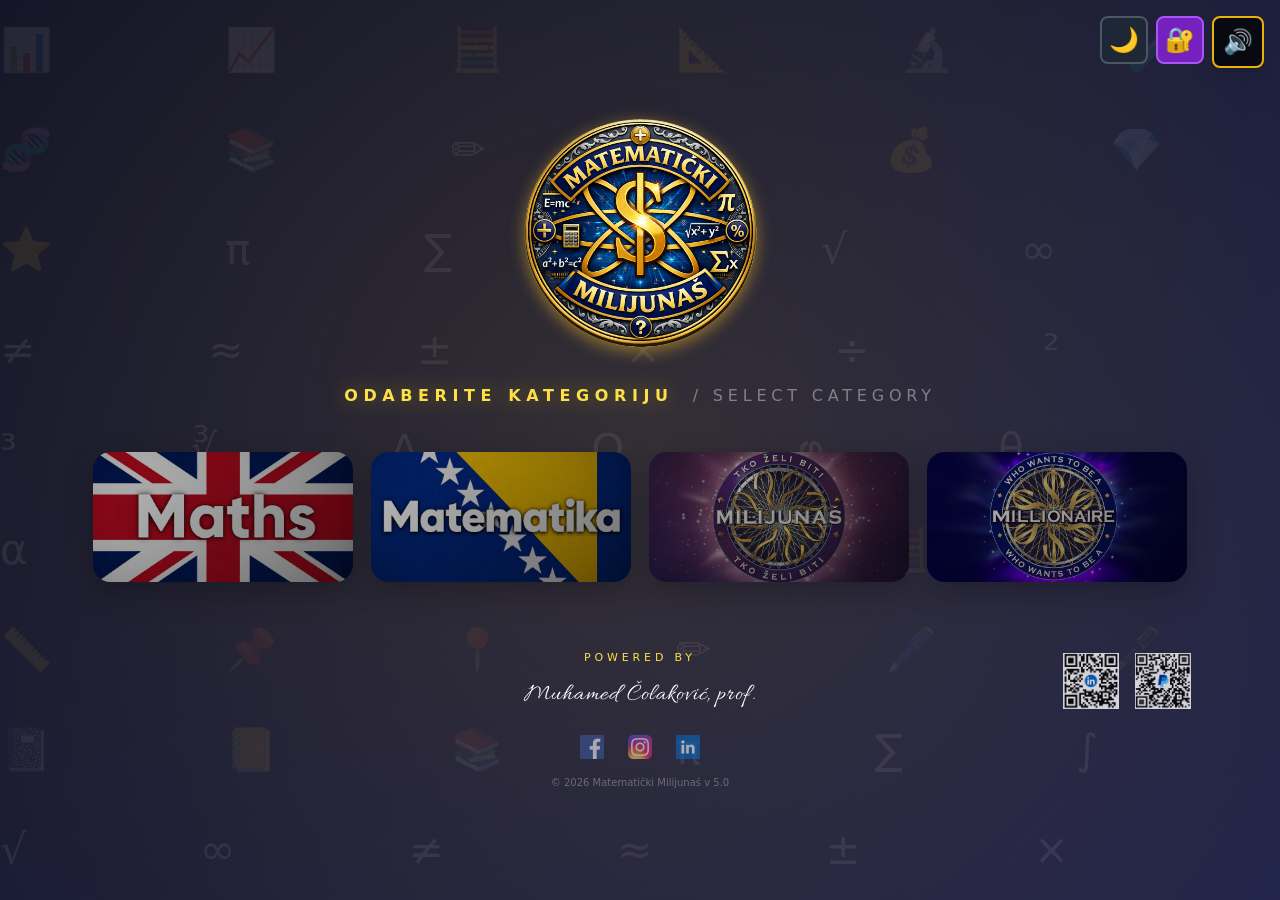
==== commit 13c34a2a: "index.html" ====
--- a/index.html
+++ b/index.html
@@ -57,33 +57,7 @@
    </div>
   </div><!-- Language Selection Screen -->
 <div id="languageScreen" class="w-full min-h-screen flex items-center justify-center quiz-background px-4 py-6"><!-- Mathematical formulas floating -->
-   <div class="math-formulas">
-    <div class="math-formula">
-     a² + b² = c²
-    </div>
-    <div class="math-formula">
-     E = mc²
-    </div>
-    <div class="math-formula">
-     ∫ f(x)dx
-    </div>
-    <div class="math-formula">
-     ∑ n² = n(n+1)(2n+1)/6
-    </div>
-    <div class="math-formula">
-     e^(iπ) + 1 = 0
-    </div>
-    <div class="math-formula">
-     √(x² + y²)
-    </div>
-   </div><!-- Geometric shapes -->
-   <div class="geometric-shapes">
-    <div class="shape circle"></div>
-    <div class="shape square"></div>
-    <div class="shape triangle"></div>
-    <div class="shape circle"></div>
-    <div class="shape square"></div>
-   </div>
+
    <div class="text-center px-6 relative z-10"><!-- Main Logo -->
     <div class="mb-3"><img src="logo.png" alt="Math Millionaire Logo"
      class="main-logo mx-auto w-40 sm:w-52 md:w-72 lg:w-80 max-h-[30vh] object-contain">
@@ -113,7 +87,7 @@
     <div class="bg" style="background-image:url('milijunas.jpg')"></div>
   </button>
 
-  <button class="card" onclick="selectLanguage('ge', this)">
+  <button class="card" onclick="selectLanguage('gk', this)">
     <div class="bg" style="background-image:url('milijunas.png')"></div>
   </button>
 
@@ -167,10 +141,14 @@
       <div class="flex flex-col items-center md:items-end mt-6 md:mt-0">
 
         <div class="flex gap-4 items-center">
-          <img src="linkedin.png" class="w-14 h-14 opacity-80 hover:opacity-100 transition">
-          <img src="paypal.jpeg" class="w-14 h-14 opacity-80 hover:opacity-100 transition">
-        </div>
-
+        <a href="https://www.linkedin.com/in/muhamed-colakovic/" target="_blank">
+		  <img src="linkedin.png" class="w-14 h-14 opacity-80 hover:opacity-100 transition">
+		</a> 
+		<a href="https://www.paypal.com/paypalme/muhamedcolakovic96" target="_blank">        
+			<img src="paypal.jpeg" class="w-14 h-14 opacity-80 hover:opacity-100 transition">
+        </a>    
+        </div>
+    
       </div>
 
     </div>
@@ -198,7 +176,7 @@
 
 </footer>
         <p class="text-[10px] text-white/30 mt-4">
-          © <span id="year"></span> Matematički Milijunaš v 4.0
+          © <span id="year"></span> Matematički Milijunaš v 5.0
         </p>
 <script>
   document.getElementById("year").textContent = new Date().getFullYear();
@@ -267,7 +245,7 @@
   </div>
 
 </div>
-<main class="flex-1 flex flex-col lg:flex-row p-2 sm:p-4 gap-2 overflow-hidden max-w-[1800px] mx-auto w-full"><!-- Left Side - Question and Answers -->
+<main class="flex-1 flex flex-col lg:flex-row p-2 sm:p-4 gap-2 overflow-hidden w-full"><!-- Left Side - Question and Answers -->
     <div class="flex-1 flex flex-col gap-2 overflow-y-auto max-w-5xl mx-auto w-full"><!-- Question Box -->
      <div class="question-box p-4 flex-shrink-0">
       <div class="text-center mb-3"><span class="text-yellow-400 text-2xl font-bold"><span id="questionLabel">Pitanje</span> <span id="questionNumber">1</span> <span id="ofLabel">od</span> 15</span>
@@ -475,8 +453,8 @@
     <div class="bg-black bg-opacity-50 rounded-lg p-6 mb-6 border-2 border-blue-500">
      <h2 class="text-2xl font-bold text-yellow-400 mb-4">Select Language / Odaberi Jezik:</h2>
      <div class="flex gap-4"><button id="adminLangBs" onclick="setAdminLanguage('bs')" class="bg-blue-600 hover:bg-blue-500 px-8 py-3 rounded-lg font-bold border-2 border-blue-400"> Matematika </button> <button id="adminLangEn" onclick="setAdminLanguage('en')" class="bg-gray-600 hover:bg-gray-500 px-8 py-3 rounded-lg font-bold border-2 border-gray-400"> Maths </button>
-
 <button id="adminLangGe" onclick="setAdminLanguage('ge')" class="bg-gray-600 hover:bg-gray-500 px-8 py-3 rounded-lg font-bold border-2 border-gray-400"> Opšte znanje </button>
+<button id="adminLangGe" onclick="setAdminLanguage('gk')" class="bg-gray-600 hover:bg-gray-500 px-8 py-3 rounded-lg font-bold border-2 border-gray-400"> General knowledge </button>
      </div>
     </div><!-- Category Tabs -->
     <div class="bg-black bg-opacity-50 rounded-lg p-6 mb-6 border-2 border-green-500">
@@ -526,4 +504,4 @@
   <script src="/_sdk/data_sdk.js" type="text/javascript"></script>
   <script src="/_sdk/element_sdk.js" type="text/javascript"></script>
 </body>
-</html>+</html>
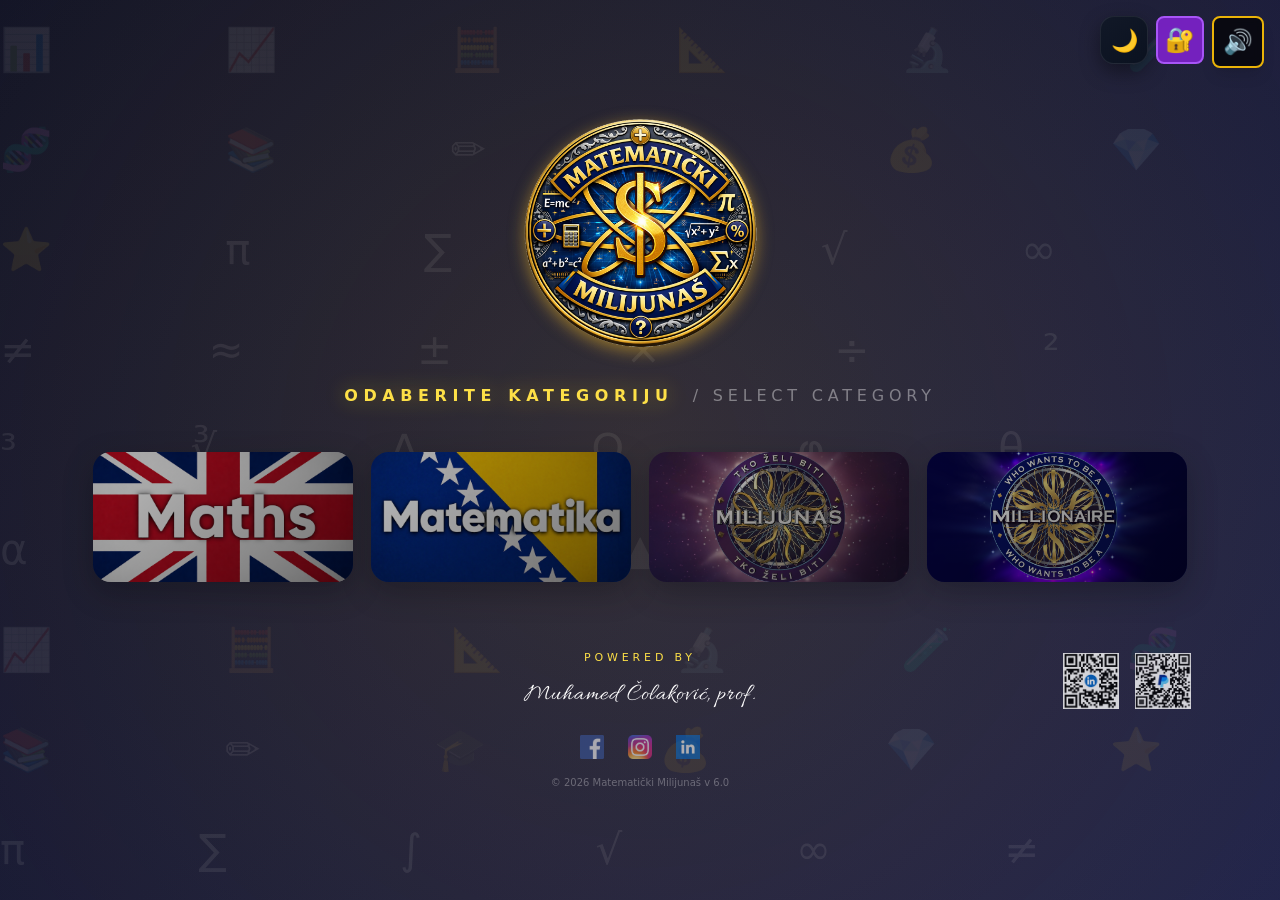
==== commit 14c0d5d8: "index.html" ====
--- a/index.html
+++ b/index.html
@@ -48,14 +48,21 @@
   </audio><!-- Top Controls -->
 <audio id="askAudienceSound" src="publika.mp3"></audio>
 <audio id="fiftyFiftySound" src="50-50.mp3" preload="auto"></audio>
-<div class="fixed top-4 right-4 z-50 hidden sm:flex gap-2"><!-- Dark/Light Mode Toggle --> <button id="themeToggle" class="w-12 h-12 bg-gray-800 hover:bg-gray-700 rounded-lg border-2 border-gray-600 transition-all transform hover:scale-105 text-2xl bg-opacity-90 backdrop-blur-sm flex items-center justify-center"> 🌙 </button> <!-- Admin Panel Button --> <button onclick="showAdminLogin()" class="w-12 h-12 bg-purple-700 hover:bg-purple-600 rounded-lg border-2 border-purple-500 transition-all transform hover:scale-105 text-2xl bg-opacity-90 backdrop-blur-sm flex items-center justify-center"> 🔐 </button> <!-- Music Controls -->
+
+<div class="fixed top-4 right-4 z-50 hidden sm:flex gap-2">
+<!-- Dark/Light Mode Toggle --> 
+<button id="themeToggle" class="theme-btn">🌙</button>
+<!-- Admin Panel Button --> <button onclick="showAdminLogin()" class="w-12 h-12 bg-purple-700 hover:bg-purple-600 rounded-lg border-2 border-purple-500 transition-all transform hover:scale-105 text-2xl bg-opacity-90 backdrop-blur-sm flex items-center justify-center"> 🔐 </button> 
+<!-- Music Controls -->
    <div id="musicControls" class="bg-black bg-opacity-70 rounded-lg border-2 border-yellow-500 shadow-lg backdrop-blur-sm">
     <div class="flex items-center gap-2 p-1">
-	
 <button id="musicToggle" class="w-10 h-10 flex items-center justify-center text-2xl transition-transform hover:scale-110"> 🔊 </button> <input type="range" id="volumeSlider" min="0" max="100" value="50" class="w-24 h-2 bg-gray-700 rounded-lg appearance-none cursor-pointer accent-yellow-500 hidden">
     </div>
    </div>
-  </div><!-- Language Selection Screen -->
+  </div>
+  
+  
+  <!-- Language Selection Screen -->
 <div id="languageScreen" class="w-full min-h-screen flex items-center justify-center quiz-background px-4 py-6"><!-- Mathematical formulas floating -->
 
    <div class="text-center px-6 relative z-10"><!-- Main Logo -->
@@ -138,8 +145,7 @@
       </div>
 
       <!-- RIGHT -->
-      <div class="flex flex-col items-center md:items-end mt-6 md:mt-0">
-
+<div class="flex flex-col items-center md:items-end mt-0 md:mt-0">
         <div class="flex gap-4 items-center">
         <a href="https://www.linkedin.com/in/muhamed-colakovic/" target="_blank">
 		  <img src="linkedin.png" class="w-14 h-14 opacity-80 hover:opacity-100 transition">
@@ -176,7 +182,7 @@
 
 </footer>
         <p class="text-[10px] text-white/30 mt-4">
-          © <span id="year"></span> Matematički Milijunaš v 5.0
+          © <span id="year"></span> Matematički Milijunaš v 6.0
         </p>
 <script>
   document.getElementById("year").textContent = new Date().getFullYear();
@@ -213,9 +219,8 @@
        onclick="confirmReturnHome()">
 
   <!-- CENTAR (LIVE + TITLE) -->
-<div class="flex flex-col items-center px-6 py-2">    
-
-  <h1 class="netflix-title">
+<div class="flex flex-col items-center px-6 py-2 game-title-wrapper">
+<h1 class="netflix-title" id="gameTitle">
   Matematički Milijunaš
 </h1>
 
@@ -245,6 +250,7 @@
   </div>
 
 </div>
+
 <main class="flex-1 flex flex-col lg:flex-row p-2 sm:p-4 gap-2 overflow-hidden w-full"><!-- Left Side - Question and Answers -->
     <div class="flex-1 flex flex-col gap-2 overflow-y-auto max-w-5xl mx-auto w-full"><!-- Question Box -->
      <div class="question-box p-4 flex-shrink-0">
--- a/style.css
+++ b/style.css
@@ -1,8 +1,8 @@
 body {
       box-sizing: border-box;
-    }
-    
-    /* Animated Background for Home Screen */
+	}
+    
+/* Animated Background for Home Screen */
     .quiz-background {
       background: linear-gradient(135deg, #0a0e27 0%, #1a1f4d 25%, #2d1b69 50%, #1a1f4d 75%, #0a0e27 100%);
       background-size: 400% 400%;
@@ -19,6 +19,7 @@
 /* =========================
    LAYOUT
 ========================= */
+
 
 .menu {
   display: flex;
@@ -117,9 +118,10 @@
     height: auto;
   }
 }
-    /* Floating money symbols */
+
+/* Floating money symbols */
     .quiz-background::before {
-      content: '📊 📈 🧮 📐 🔬 🧪 🧬 📚 ✏️ 🎓 💰 💎 ⭐ π ∑ ∫ √ ∞ ≠ ≈ ± × ÷ ² ³ ∛ ∆ Ω φ θ α 📊 📈 📉 🧮 📐 📏 📌 📍 ✏️ 🖊️ 🖋️ 📓 📒 📚 π ∑ ∫ √ ∞ ≠ ≈ ± × ÷ ² ³ ∛ ∆ Ω φ θ α 🧠 🧑‍🏫 🎓 🏫 🧪 ⚗️ 🔬 🔭 💡 🧾 📄 📑 🗂️ 📎 π ∑ ∫ √ ∞ ≠ ≈ ± × ÷ ² ³ ∛ ∆ Ω φ θ α 🧷 🧠 💻 🖥️ ⌨️ 🖱️ 🔢 💯 💰 💵 💎 💸 ⭐ 🏆 π ∑ ∫ √ ∞ ≠ ≈ ± × ÷ ² ³ ∛ ∆ Ω φ θ α 📊 📈 🧮 📐 🔬 🧪 🧬 📚 ✏️ 🎓 💰 💎 ⭐';
+      content: '📊 📈 🧮 📐 🔬 🧪 🧬 📚 ✏️ 🎓 💰 💎 ⭐ π ∑ ∫ √ ∞ ≠ ≈ ± × ÷ ² ³ ∛ ∆ Ω φ θ α ● ■ ▲ ● 📊 📈 🧮 📐 🔬 🧪 🧬 📚 ✏️ 🎓 💰 💎 ⭐ π ∑ ∫ √ ∞ ≠ ≈ ± × ÷ ² ³ ∛ ∆ Ω φ θ α ● ■ ▲ ● 📊 📈 📉 🧮 📐 📏 📌 📍 ✏️ 🖊️ 🖋️ 📓 📒 📚 π ∑ ∫ √ ∞ ≠ ≈ ± × ÷ ² ³ ∛ ∆ Ω φ θ α ● ■ ▲ ● 🧠 🧑‍🏫 🎓 🏫 🧪 ⚗️ 🔬 🔭 💡 🧾 📄 📑 🗂️ 📎 π ∑ ∫ √ ∞ ≠ ≈ ± × ÷ ² ³ ∛ ∆ Ω φ θ α ● ■ ▲ ●🧷 🧠 💻 🖥️ ⌨️ 🖱️ 🔢 💯 💰 💵 💎 💸 ⭐ 🏆 π ∑ ∫ √ ∞ ≠ ≈ ± × ÷ ² ³ ∛ ∆ Ω φ θ α ● ■ ▲ ●📊 📈 🧮 📐 🔬 🧪 🧬 📚 ✏️ 🎓 💰 💎 ⭐';
       position: absolute;
       top: 0;
       left: 0;
@@ -138,75 +140,7 @@
   0% { transform: translateY(0%) rotate(0deg); }
   100% { transform: translateY(-50%) rotate(360deg); }
 }
-    
-    /* Additional mathematical formulas layer */
-    .math-formulas {
-      position: absolute;
-      top: 0;
-      left: 0;
-      width: 100%;
-      height: 100%;
-      opacity: 0.06;
-      pointer-events: none;
-      overflow: hidden;
-    }
-    
-    .math-formula {
-      position: absolute;
-      font-size: 24px;
-      color: rgba(251, 191, 36, 0.4);
-      font-family: 'Times New Roman', serif;
-      animation: floatFormula 20s linear infinite;
-    }
-    
-    @keyframes floatFormula {
-      0% { transform: translateY(100vh) translateX(0) rotate(0deg); opacity: 0; }
-      10% { opacity: 0.6; }
-      90% { opacity: 0.6; }
-      100% { transform: translateY(-20vh) translateX(100px) rotate(360deg); opacity: 0; }
-    }
-    
-    .math-formula:nth-child(1) { left: 10%; animation-delay: 0s; animation-duration: 25s; }
-    .math-formula:nth-child(2) { left: 25%; animation-delay: 5s; animation-duration: 30s; }
-    .math-formula:nth-child(3) { left: 40%; animation-delay: 10s; animation-duration: 22s; }
-    .math-formula:nth-child(4) { left: 60%; animation-delay: 3s; animation-duration: 28s; }
-    .math-formula:nth-child(5) { left: 75%; animation-delay: 8s; animation-duration: 24s; }
-    .math-formula:nth-child(6) { left: 85%; animation-delay: 12s; animation-duration: 26s; }
-    
-    /* Geometric shapes floating */
-    .geometric-shapes {
-      position: absolute;
-      top: 0;
-      left: 0;
-      width: 100%;
-      height: 100%;
-      opacity: 0.05;
-      pointer-events: none;
-      overflow: hidden;
-    }
-    
-    .shape {
-      position: absolute;
-      border: 2px solid rgba(251, 191, 36, 0.4);
-      animation: rotateShape 15s linear infinite;
-    }
-    
-    @keyframes rotateShape {
-      0% { transform: translateY(100vh) rotate(0deg) scale(0.5); opacity: 0; }
-      50% { opacity: 0.8; }
-      100% { transform: translateY(-100vh) rotate(720deg) scale(1.5); opacity: 0; }
-    }
-    
-    .shape.circle { border-radius: 50%; width: 80px; height: 80px; }
-    .shape.square { width: 70px; height: 70px; }
-    .shape.triangle { width: 0; height: 0; border-left: 40px solid transparent; border-right: 40px solid transparent; border-bottom: 70px solid rgba(251, 191, 36, 0.3); border-top: none; }
-    
-    .shape:nth-child(1) { left: 15%; animation-delay: 0s; animation-duration: 18s; }
-    .shape:nth-child(2) { left: 45%; animation-delay: 4s; animation-duration: 22s; }
-    .shape:nth-child(3) { left: 70%; animation-delay: 8s; animation-duration: 20s; }
-    .shape:nth-child(4) { left: 30%; animation-delay: 6s; animation-duration: 24s; }
-    .shape:nth-child(5) { left: 85%; animation-delay: 2s; animation-duration: 19s; }
-    
+ 
     /* Spotlight effect */
     .quiz-background::after {
       content: '';
@@ -224,6 +158,67 @@
       50% { transform: translate(20%, 20%) scale(1.2); }
     }
     
+.question-box {
+  position: relative;
+
+  /* GLASS + BACKGROUND */
+  background: linear-gradient(
+    135deg,
+    rgba(20, 35, 80, 0.55),
+    rgba(10, 18, 40, 0.45)
+  );
+
+  backdrop-filter: blur(18px);
+  -webkit-backdrop-filter: blur(18px);
+
+  /* BORDER */
+  border: 1px solid rgba(255, 215, 0, 0.25);
+  border-radius: 20px;
+
+  /* SPACING */
+  padding: 22px;
+  margin: 15px 0;
+
+  /* SHADOW */
+  box-shadow:
+    0 20px 60px rgba(0, 0, 0, 0.45),
+    inset 0 0 25px rgba(255, 255, 255, 0.03);
+
+  /* TEXT */
+  color: #ffffff;
+
+  /* ANIMATION */
+  animation: popIn 0.35s ease;
+
+  /* PERFORMANCE */
+  will-change: transform;
+}
+
+/* GLOW LAYER (subtilno) */
+.question-box::before {
+  content: "";
+  position: absolute;
+  inset: 0;
+  border-radius: 20px;
+
+  background: radial-gradient(
+    circle at center,
+    rgba(120, 180, 255, 0.15) 0%,
+    transparent 70%
+  );
+
+  pointer-events: none;
+}
+
+/* TEXT INSIDE */
+#questionText {
+  color: #f5f7ff;
+  font-weight: 700;
+  letter-spacing: 0.3px;
+  font-size: 1.6rem;
+  line-height: 1.5;
+}
+
 @media (max-width: 1024px) {
   #mobileProgressContainer {
     display: block !important;
@@ -303,6 +298,7 @@
   box-shadow: 0 0 10px rgba(34,197,94,0.8);
 }
 
+
 @keyframes glowRing {
   0% { transform: scale(0.9); opacity: 0.4; }
   50% { transform: scale(1.1); opacity: 0.8; }
@@ -361,7 +357,30 @@
     opacity: 0;
   }
 }
-
+.theme-btn {
+  width: 48px;
+  height: 48px;
+  display: flex;
+  align-items: center;
+  justify-content: center;
+  font-size: 22px;
+  border-radius: 14px;
+
+  background: linear-gradient(145deg, #111827, #0b1220);
+  border: 1px solid rgba(255,255,255,0.08);
+
+  backdrop-filter: blur(10px);
+
+  cursor: pointer;
+  transition: all 0.25s ease;
+
+  box-shadow: 0 8px 20px rgba(0,0,0,0.4);
+}
+
+.theme-btn:hover {
+  transform: translateY(-2px) scale(1.08);
+  box-shadow: 0 0 20px rgba(251,191,36,0.3);
+}
 .confetti {
   position: fixed;
   top: -10px;
@@ -413,75 +432,102 @@
 /* =========================
    MILLIONAIRE LIGHT MODE
 ========================= */
-
-/* blur overlay da ne bude prenapadno */
-body.light-mode::before {
+body.light-mode #questionText {
+  color: #0f172a;
+}
+
+/* QUESTION BOX - NEON GLASS */
+body.light-mode .question-box {
+  background: rgba(255, 255, 255, 0.55);
+  backdrop-filter: blur(30px);
+  -webkit-backdrop-filter: blur(30px);
+
+  border: 1px solid rgba(99,102,241,0.25);
+
+  box-shadow:
+    0 20px 50px rgba(15,23,42,0.12),
+    0 0 30px rgba(99,102,241,0.10),
+    inset 0 0 25px rgba(255,255,255,0.7);
+
+  border-radius: 22px;
+
+  position: relative;
+  overflow: hidden;
+}
+
+/* SOFT NEON GLOW INSIDE QUESTION */
+body.light-mode .question-box::before {
   content: "";
-  position: fixed;
+  position: absolute;
   inset: 0;
-  background: rgba(0,0,0,0.65);
-  backdrop-filter: blur(8px);
-  -webkit-backdrop-filter: blur(8px);
-  z-index: -1;
-}
-
-
-
-
-/* SELECTED (orange lock) */
+
+  background: radial-gradient(
+    circle at top,
+    rgba(99,102,241,0.12),
+    transparent 60%
+  );
+
+  pointer-events: none;
+}
+
+/* ANSWER BUTTONS - GLASS NEON CARDS */
+body.light-mode .answer-btn {
+  background: rgba(255, 255, 255, 0.55);
+  backdrop-filter: blur(22px);
+  -webkit-backdrop-filter: blur(22px);
+
+  border: 1px solid rgba(148,163,184,0.25);
+
+  color: #0f172a;
+  font-weight: 600;
+
+  box-shadow: 0 10px 25px rgba(0,0,0,0.08);
+
+  transition: all 0.2s ease;
+}
+
+/* HOVER - NEON LIFT */
+body.light-mode .answer-btn:hover {
+  transform: translateY(-3px) scale(1.01);
+
+  border-color: rgba(99,102,241,0.45);
+
+  box-shadow:
+    0 0 25px rgba(99,102,241,0.25),
+    0 15px 35px rgba(0,0,0,0.12);
+}
+
+/* SELECTED - GOLD PREMIUM */
 body.light-mode .answer-btn.selected {
-  background: linear-gradient(135deg, #f59e0b, #d97706) !important;
-  border-color: #fbbf24 !important;
+  background: linear-gradient(135deg, #fbbf24, #f59e0b);
   color: #111827 !important;
-  box-shadow: 0 0 25px rgba(255, 184, 0, 0.5);
-}
-
-/* CORRECT */
+
+  box-shadow:
+    0 0 30px rgba(245,158,11,0.35),
+    0 10px 25px rgba(0,0,0,0.15);
+}
+
+/* CORRECT - NEON GREEN GLOW */
 body.light-mode .answer-btn.correct {
-  background: linear-gradient(135deg, #22c55e, #16a34a);
-  box-shadow: 0 0 25px rgba(34,197,94,0.5);
-}
-
-/* WRONG */
+  background: linear-gradient(135deg, #22c55e, #16a34a) !important;
+  color: #fff !important;
+
+  box-shadow:
+    0 0 25px rgba(34,197,94,0.30),
+    0 10px 25px rgba(0,0,0,0.15);
+}
+
+/* WRONG - RED NEON GLOW */
 body.light-mode .answer-btn.wrong {
   background: linear-gradient(135deg, #ef4444, #b91c1c) !important;
-  border-color: #ef4444 !important;
   color: #fff !important;
-}
-
-
-
-
-
-/* QUESTION TEXT */
-body.light-mode #questionText {
-  color: #ffffff;
-  font-weight: 700;
-}
-
-body.light-mode .answer-btn.selected {
-  background: linear-gradient(135deg, #f59e0b, #d97706) !important;
-  border-color: #f59e0b !important;
-  color: #111827 !important;
-  box-shadow: 0 0 22px rgba(245, 158, 11, 0.5);
-}
-
-body.light-mode .answer-btn.correct {
-  background: linear-gradient(135deg, #22c55e, #16a34a) !important;
-  border-color: #22c55e !important;
-  color: #ffffff !important;
-}
-
-body.light-mode .answer-btn.wrong {
-  background: linear-gradient(135deg, #ef4444, #b91c1c) !important;
-  border-color: #ef4444 !important;
-  color: #ffffff !important;
-}
-
-
-
-    
-    /* School logo */
+
+  box-shadow:
+    0 0 25px rgba(239,68,68,0.30),
+    0 10px 25px rgba(0,0,0,0.15);
+}
+ 
+ /* School logo */
     .school-logo {
       max-width: 80px;
       height: auto;
@@ -503,7 +549,11 @@
       filter: drop-shadow(0 4px 8px rgba(251, 191, 36, 0.5));
       animation: logoFloat 3s ease-in-out infinite;
     }
-    
+    .header-logo {
+  position: relative;
+  z-index: 50;
+  pointer-events: auto;
+}
     .header-logo {
       max-width: 125px;
       height: auto;
@@ -537,7 +587,7 @@
       cursor: not-allowed;
       filter: grayscale(100%);
     }
-   .question-box,
+
 
 @media (max-width: 768px) {
   body {
@@ -629,8 +679,6 @@
    NETFLIX / PREMIUM TITLE
 ========================= */
 
-
-
 .netflix-title {
   font-size: clamp(22px, 3.5vw, 38px);
   font-weight: 900;
@@ -648,6 +696,18 @@
     0 0 20px rgba(255, 215, 0, 0.15);
 
   animation: titleIn 1s ease-out both;
+}
+
+/* DESKTOP */
+.game-title-wrapper {
+  transform: translateX(-30%);
+}
+
+/* MOBILE RESET */
+@media (max-width: 768px) {
+  .game-title-wrapper {
+    transform: translateX(0%);
+  }
 }
 
 
@@ -764,14 +824,7 @@
 .prize-item:hover::before {
   left: 140%;
 }
-.question-box {
-  position: relative;
-
-  background: linear-gradient(
-    135deg,
-    rgba(20, 35, 80, 0.55),
-    rgba(10, 18, 40, 0.45)
-  );
+
 
   backdrop-filter: blur(18px);
   -webkit-backdrop-filter: blur(18px);
@@ -790,24 +843,6 @@
 
   transition: all 0.3s ease;
 }
-
-.question-box::before {
-  content: "";
-  position: absolute;
-  inset: 0;
-  border-radius: 22px;
-
-  background: radial-gradient(
-    circle at center,
-    rgba(120, 180, 255, 0.2) 0%,
-    rgba(120, 180, 255, 0.1) 50%,
-    transparent 100%
-  );
-
-  pointer-events: none;
-}
-
-
 
 @keyframes popIn {
   from {
@@ -850,45 +885,16 @@
   100% { box-shadow: 0 0 10px rgba(251,191,36,0.2); }
 }
 
-
-    
     .prize-milestone {
       border: 2px solid #f59e0b !important;
       background: linear-gradient(135deg, #1a1a2e 0%, #2d1b00 100%);
   border-left: 3px solid #22c55e;
     }
 	
-	
-	
-	
-	
-	
     .live-badge {
   box-shadow: 0 0 12px rgba(255, 0, 0, 0.4);
 }
-    .question-box {
-  position: relative;
-  background: rgba(15, 18, 35, 0.55);
-  backdrop-filter: blur(18px);
-  -webkit-backdrop-filter: blur(18px);
-
-  border: 1px solid rgba(255, 215, 0, 0.25);
-  border-radius: 20px;
-
-  padding: 22px;
-  margin: 15px 0;
-
-  box-shadow:
-    0 20px 60px rgba(0, 0, 0, 0.45),
-    inset 0 0 25px rgba(255, 255, 255, 0.03);
-
-  animation: popIn 0.35s ease;
-    }
-    
-    .question-box .bg-black {
-      overflow: visible;
-    }
-
+   
 .tv-header {
   background: rgba(10, 14, 39, 0.25); /* puno transparentnije */
   backdrop-filter: blur(18px);
@@ -911,9 +917,6 @@
   pointer-events: none;
 }
 
-
-
-
 body.dark-mode {
 background: url("pozadinskaslika.jpg") center/cover no-repeat fixed;
 position: relative;
@@ -922,19 +925,12 @@
   content: "";
   position: fixed;
   inset: 0;
-  background: rgba(0,0,0,0.70);
-  backdrop-filter: blur(6px);
+  background: rgba(0,0,0,0.20);
+  backdrop-filter: blur(5px);
   -webkit-backdrop-filter: blur(6px);
   z-index: -1;
 }
-body.light-mode {
-background: url("pozadinskaslika.jpg") center/cover no-repeat fixed;
-position: relative;
-}
-body.light-mode {
-background: url("pozadinskaslika.jpg") center/cover no-repeat fixed;
-position: relative;
-}
+
 
 
 @keyframes liveGlow {
@@ -1046,7 +1042,6 @@
 #mobileProgressContainer {
   display: none;
     pointer-events: none;
-
 
 }
 
@@ -1151,9 +1146,9 @@
       animation: pulse-glow 1s infinite;
     }
 	
-	@media (max-width: 768px) {
+@media (max-width: 768px) {
   #questionText {
-    font-size: 1.1rem !important;
+    font-size: 1.2rem !important;
     line-height: 1.3 !important;
   }
 
@@ -1183,11 +1178,11 @@
   }
 
   .netflix-title {
-    font-size: 16px !important;
+    font-size: 25px !important;
   }
 
   .header-logo {
-    max-width: 70px !important;
+    max-width: 85px !important;
   }
 }
 @media (max-width: 768px) {
@@ -1243,5 +1238,4 @@
     gap: 10px !important;
   }
 }
-
-<style>@view-transition { navigation: auto; }</style>+<style>@view-transition { navigation: auto; }</style>
